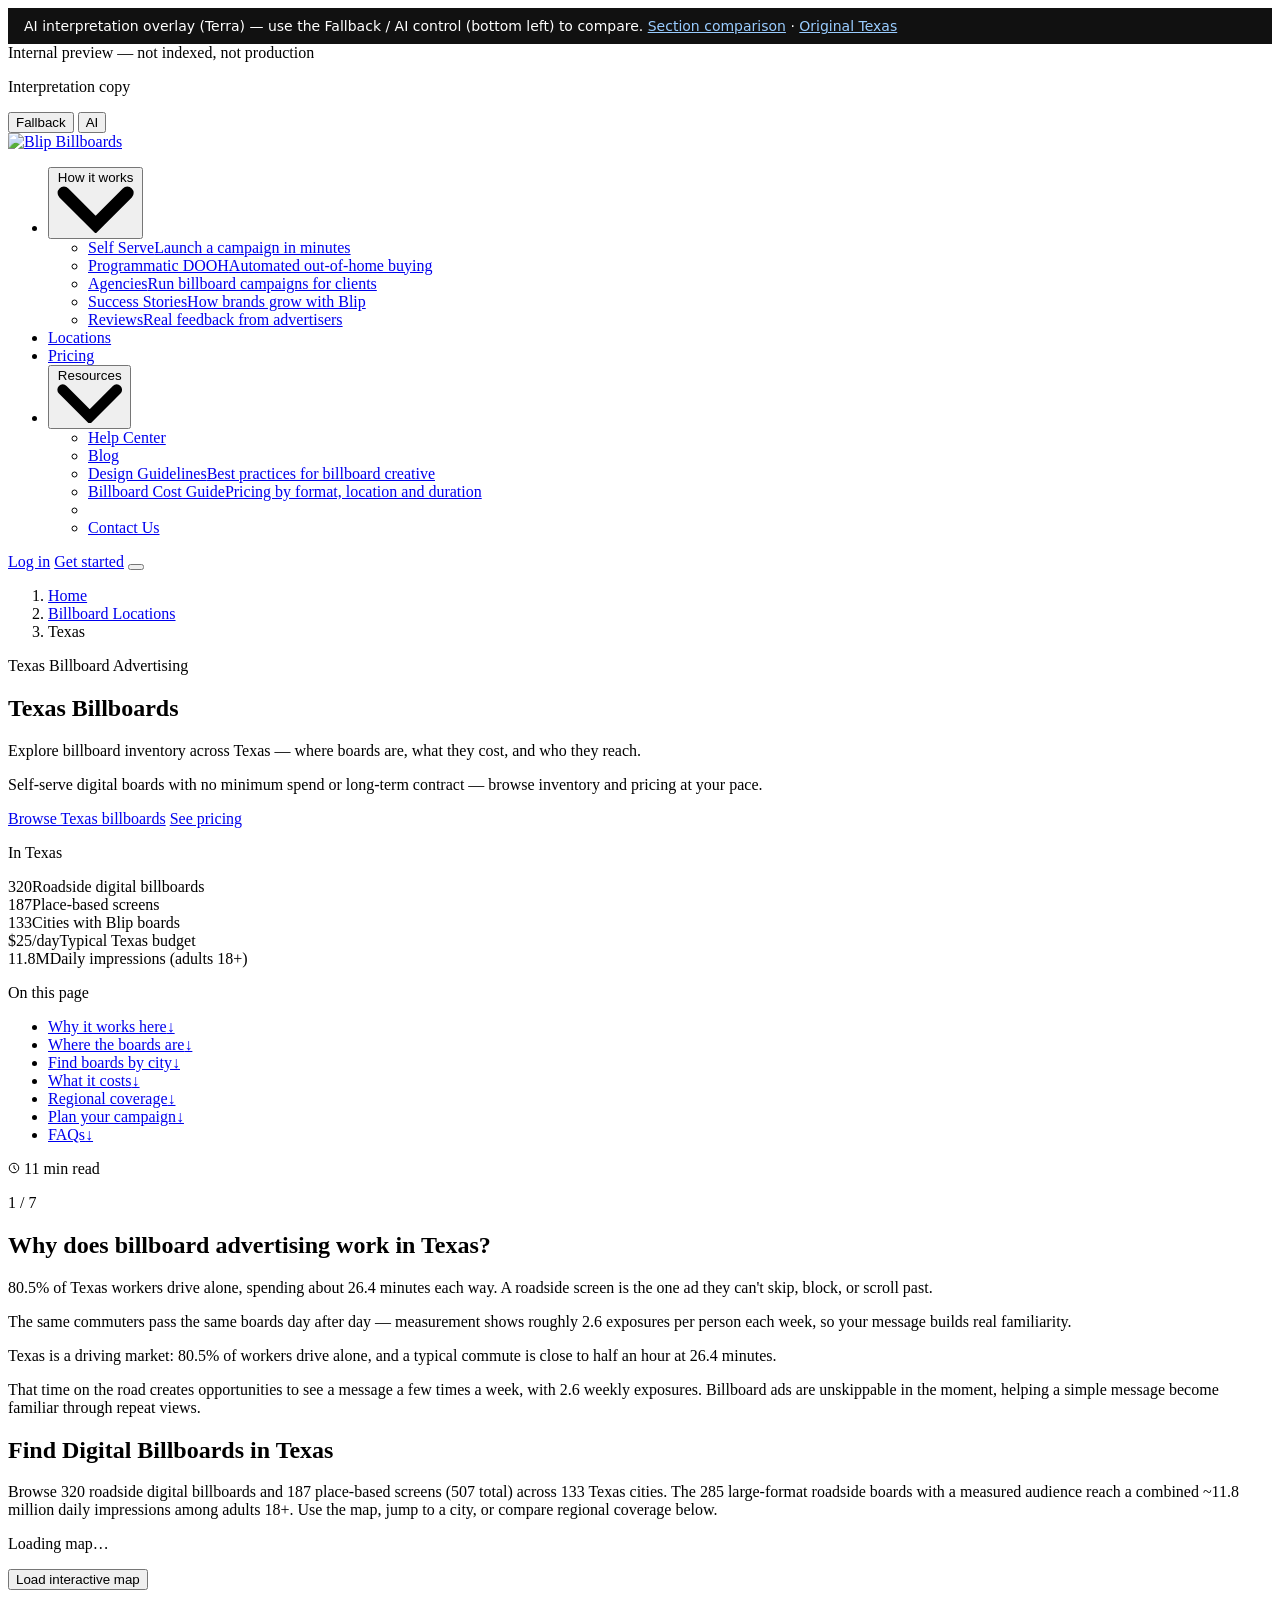
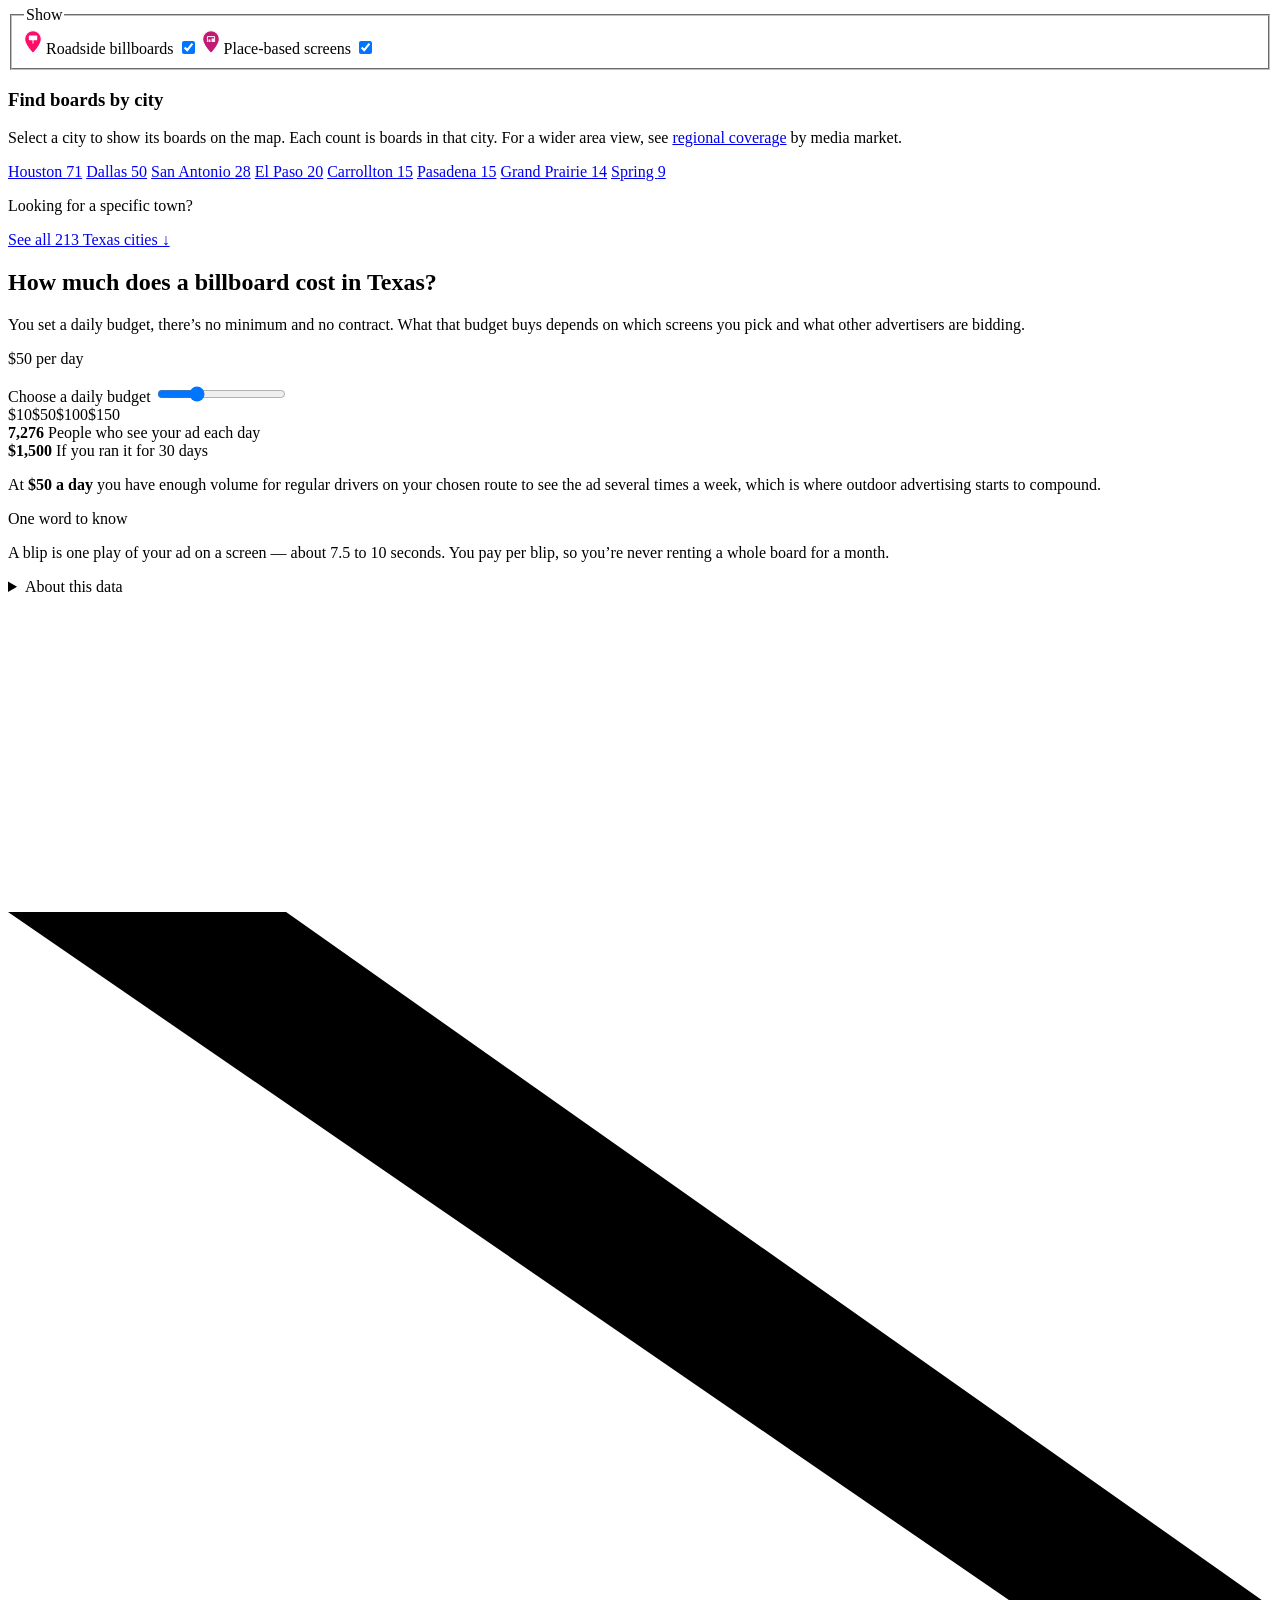
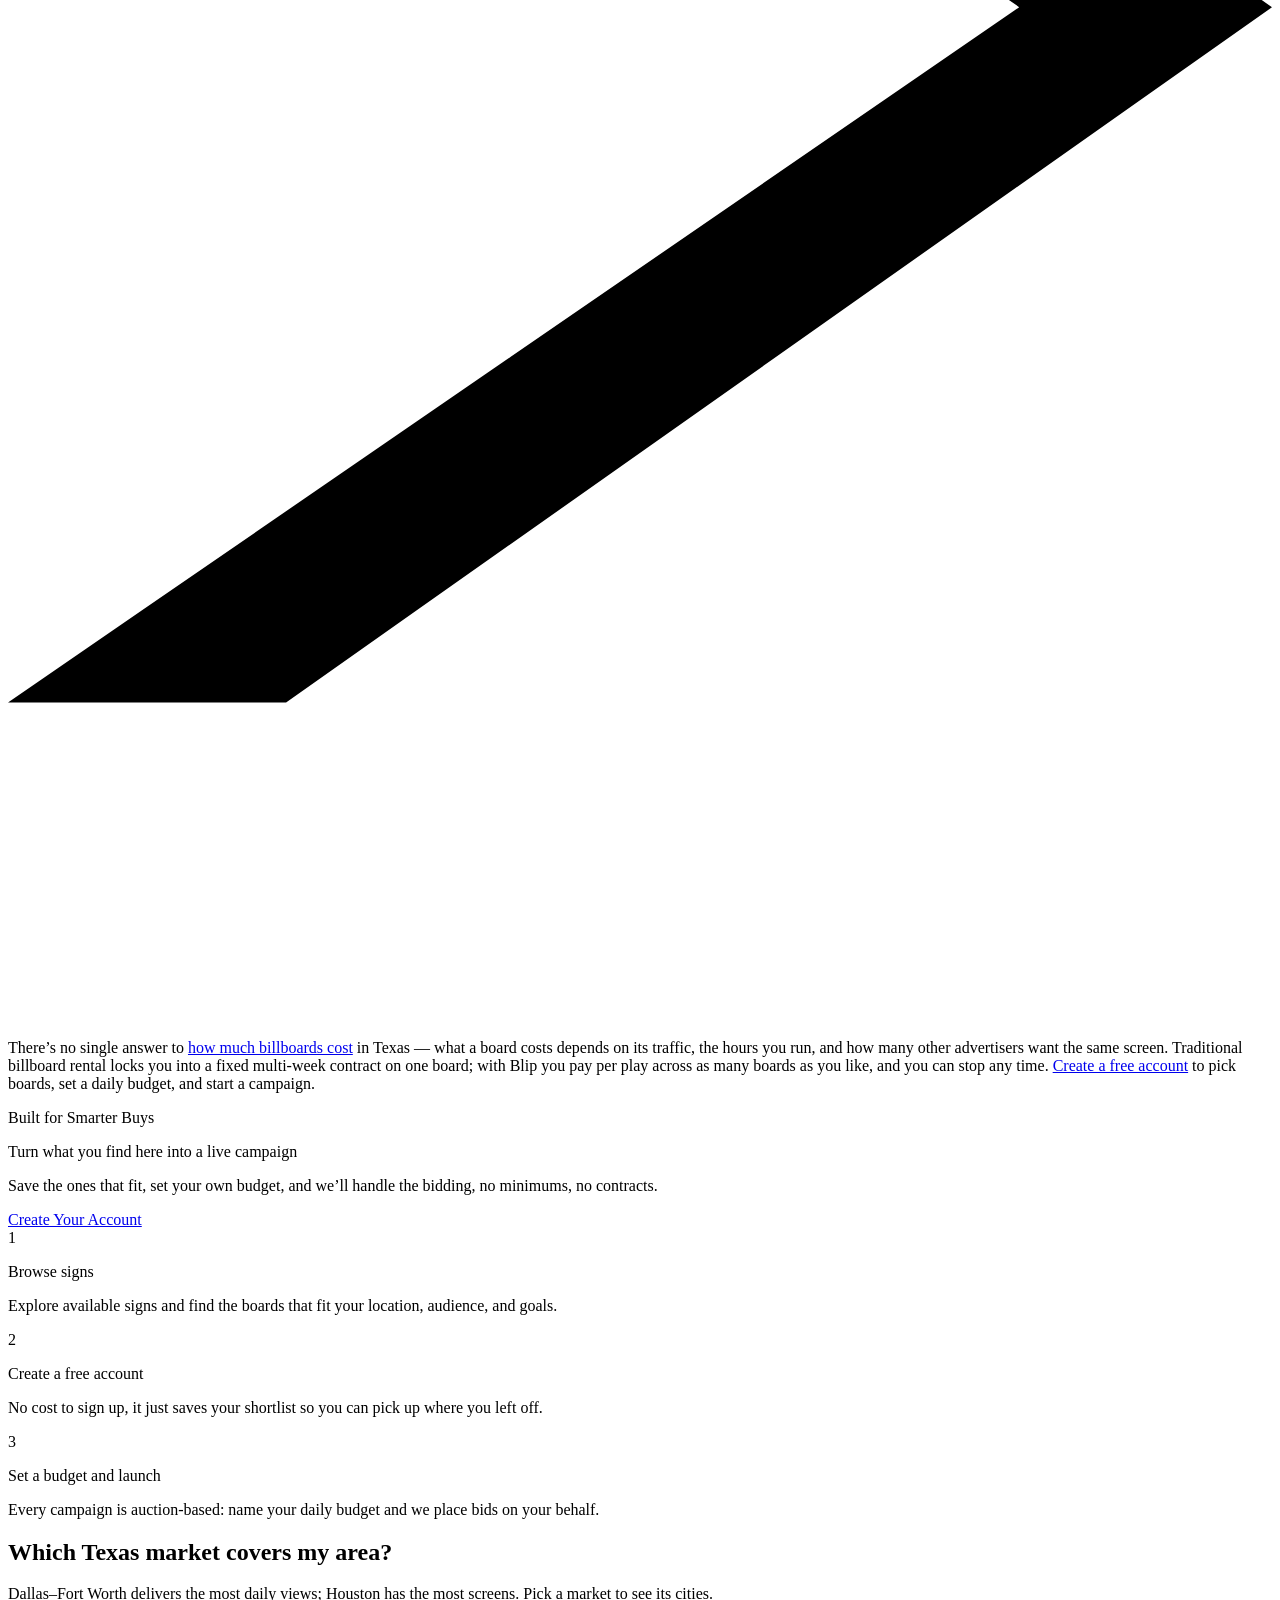
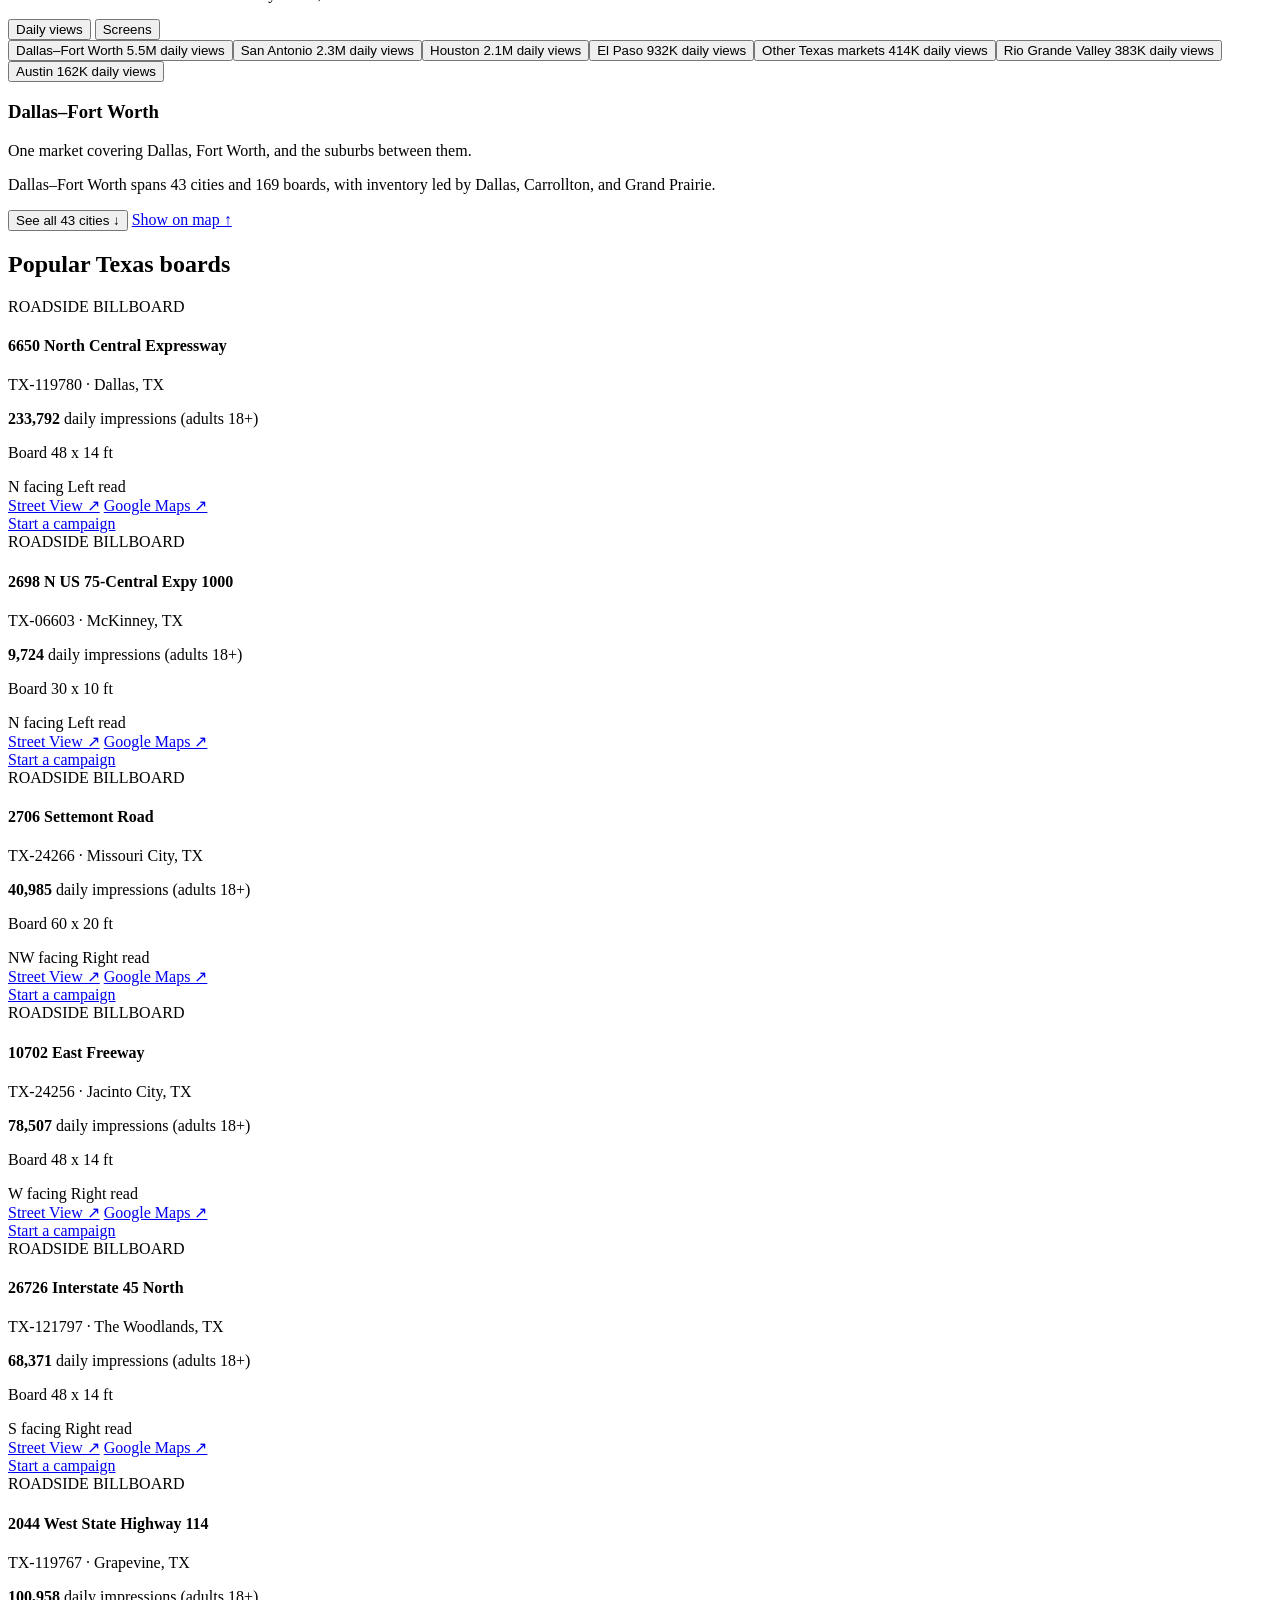
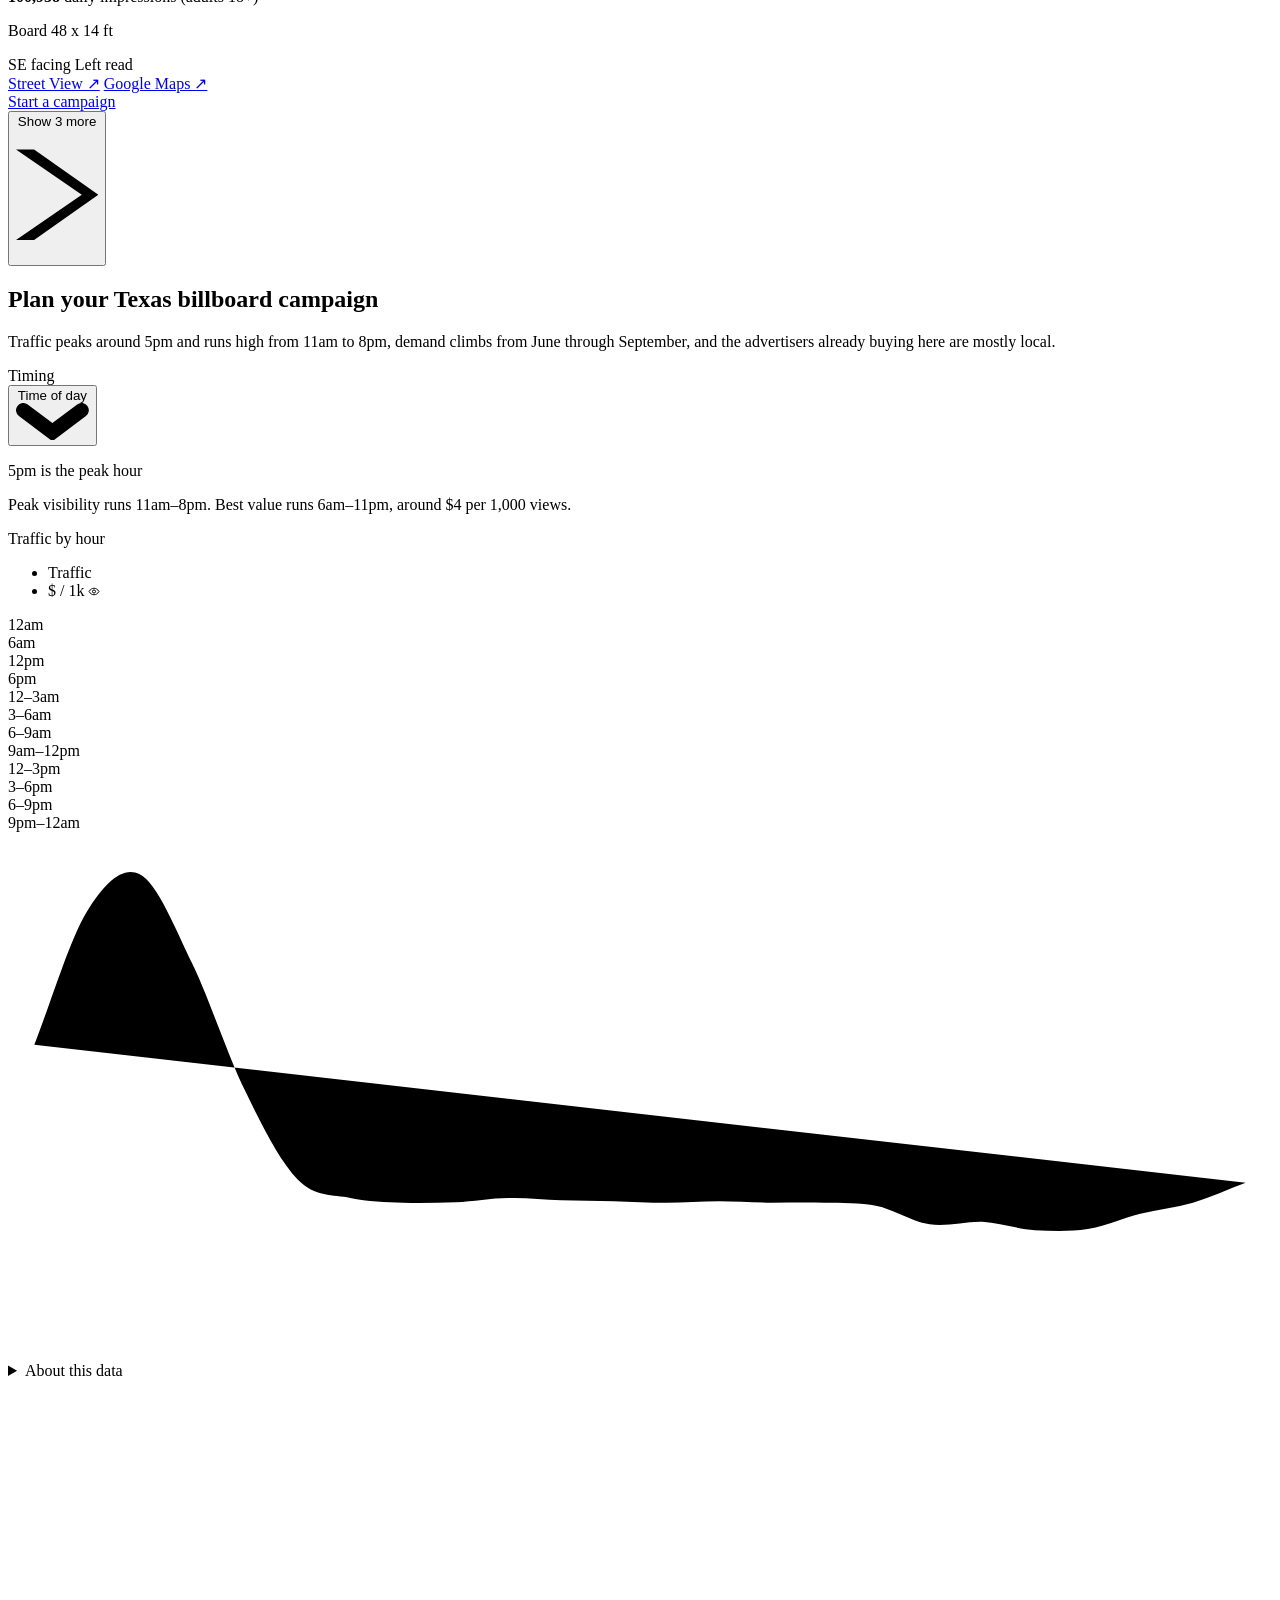
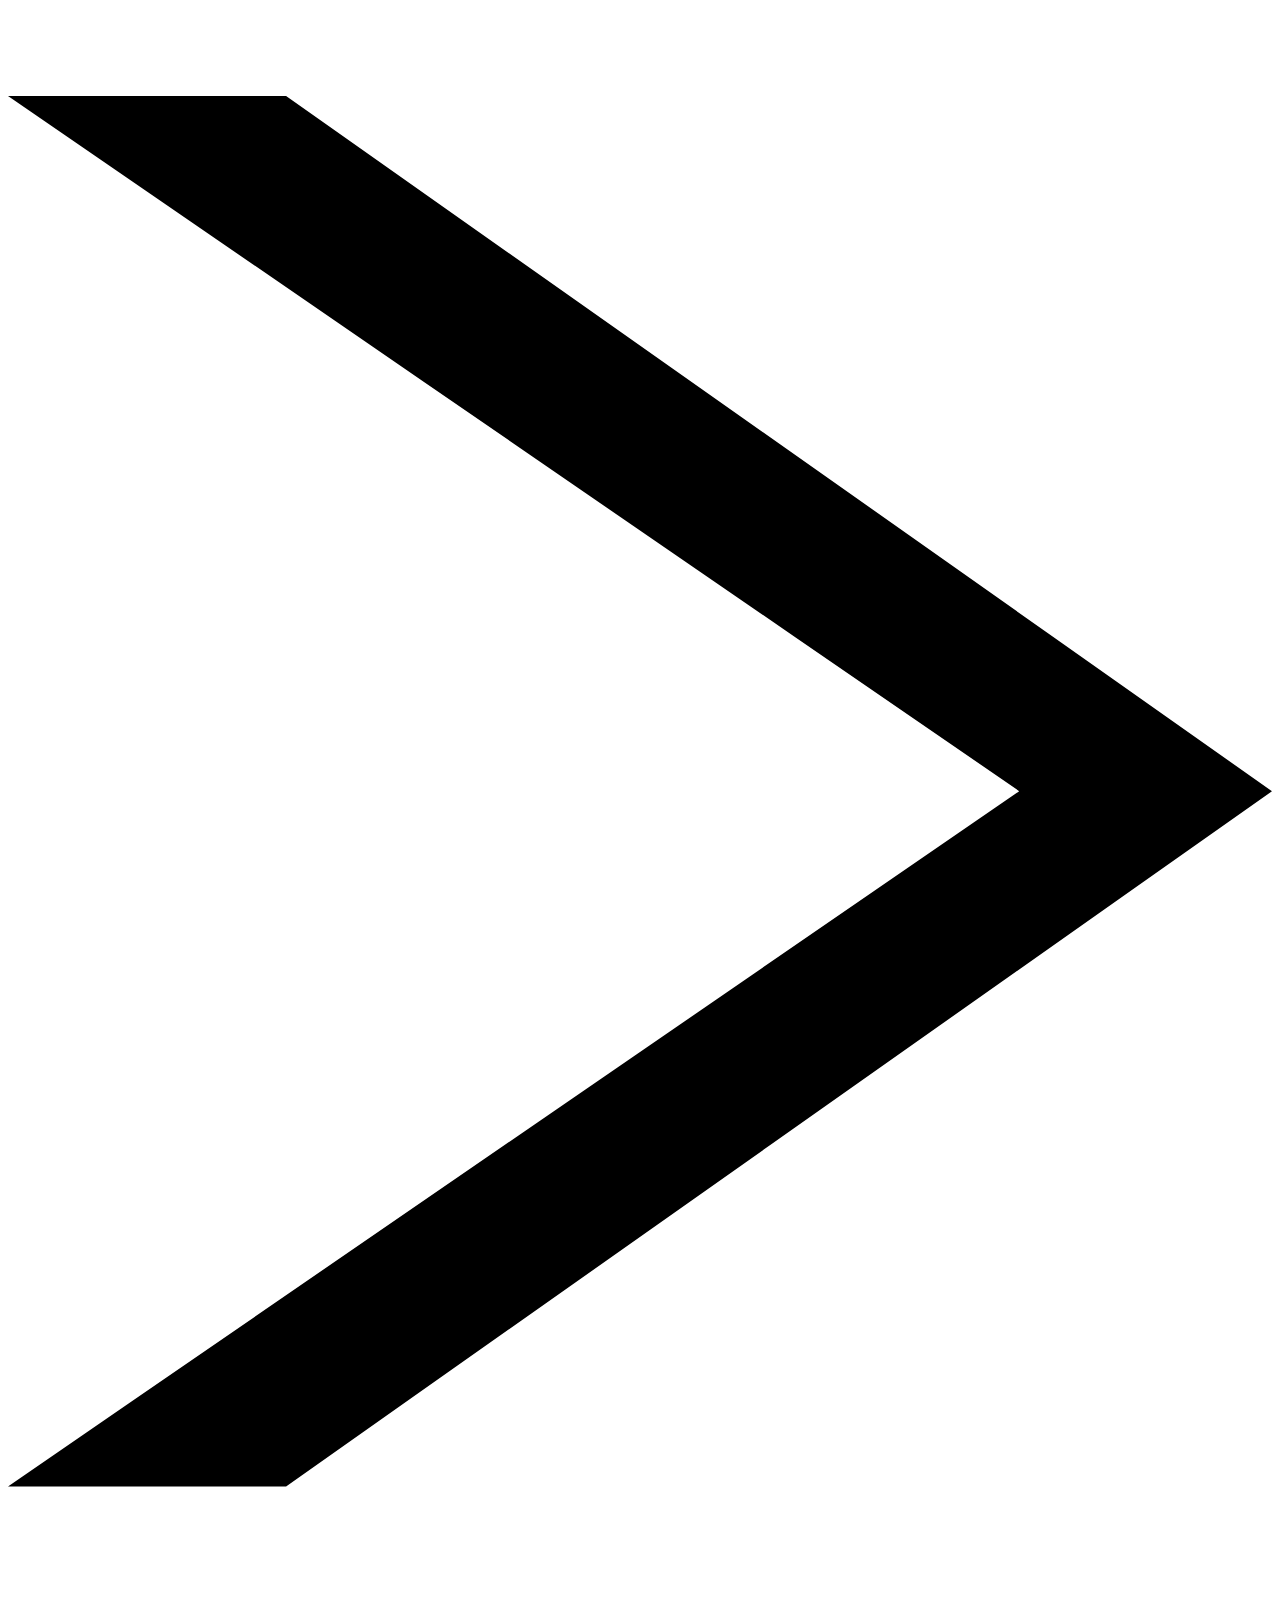
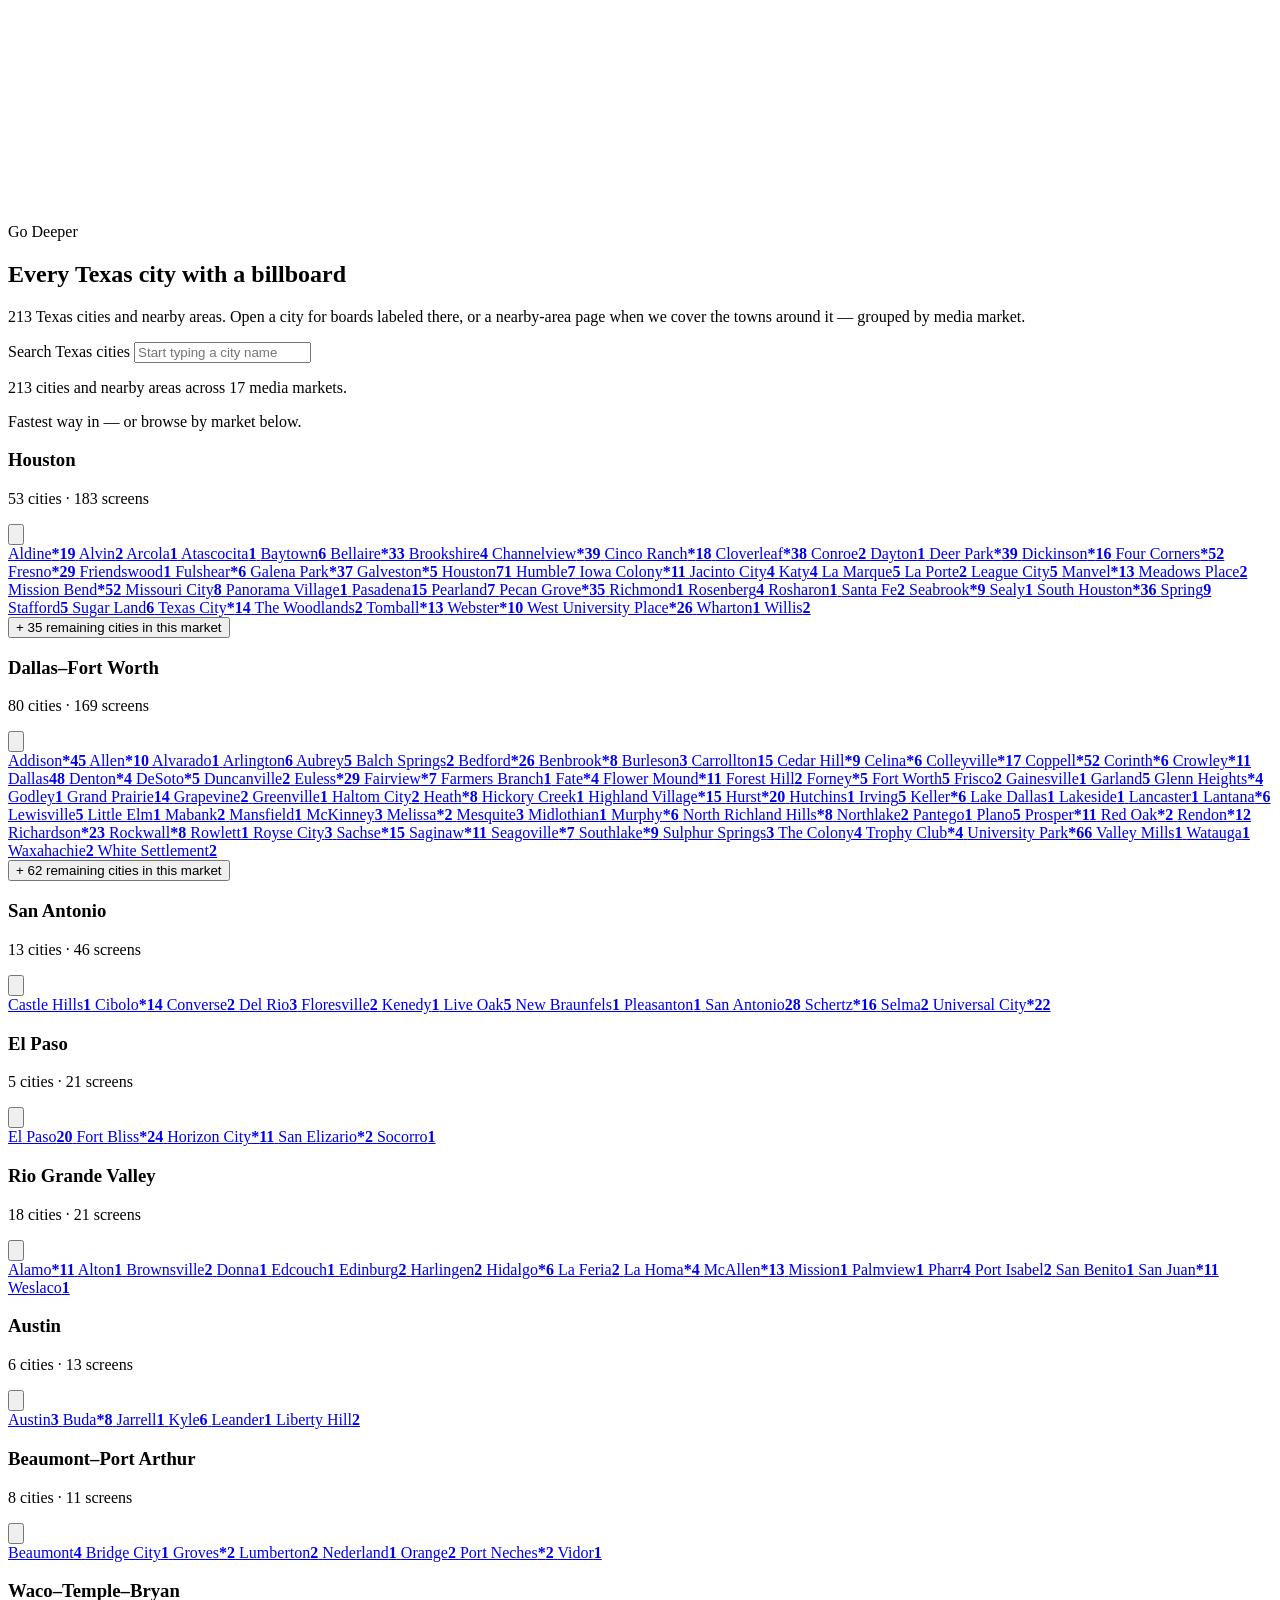
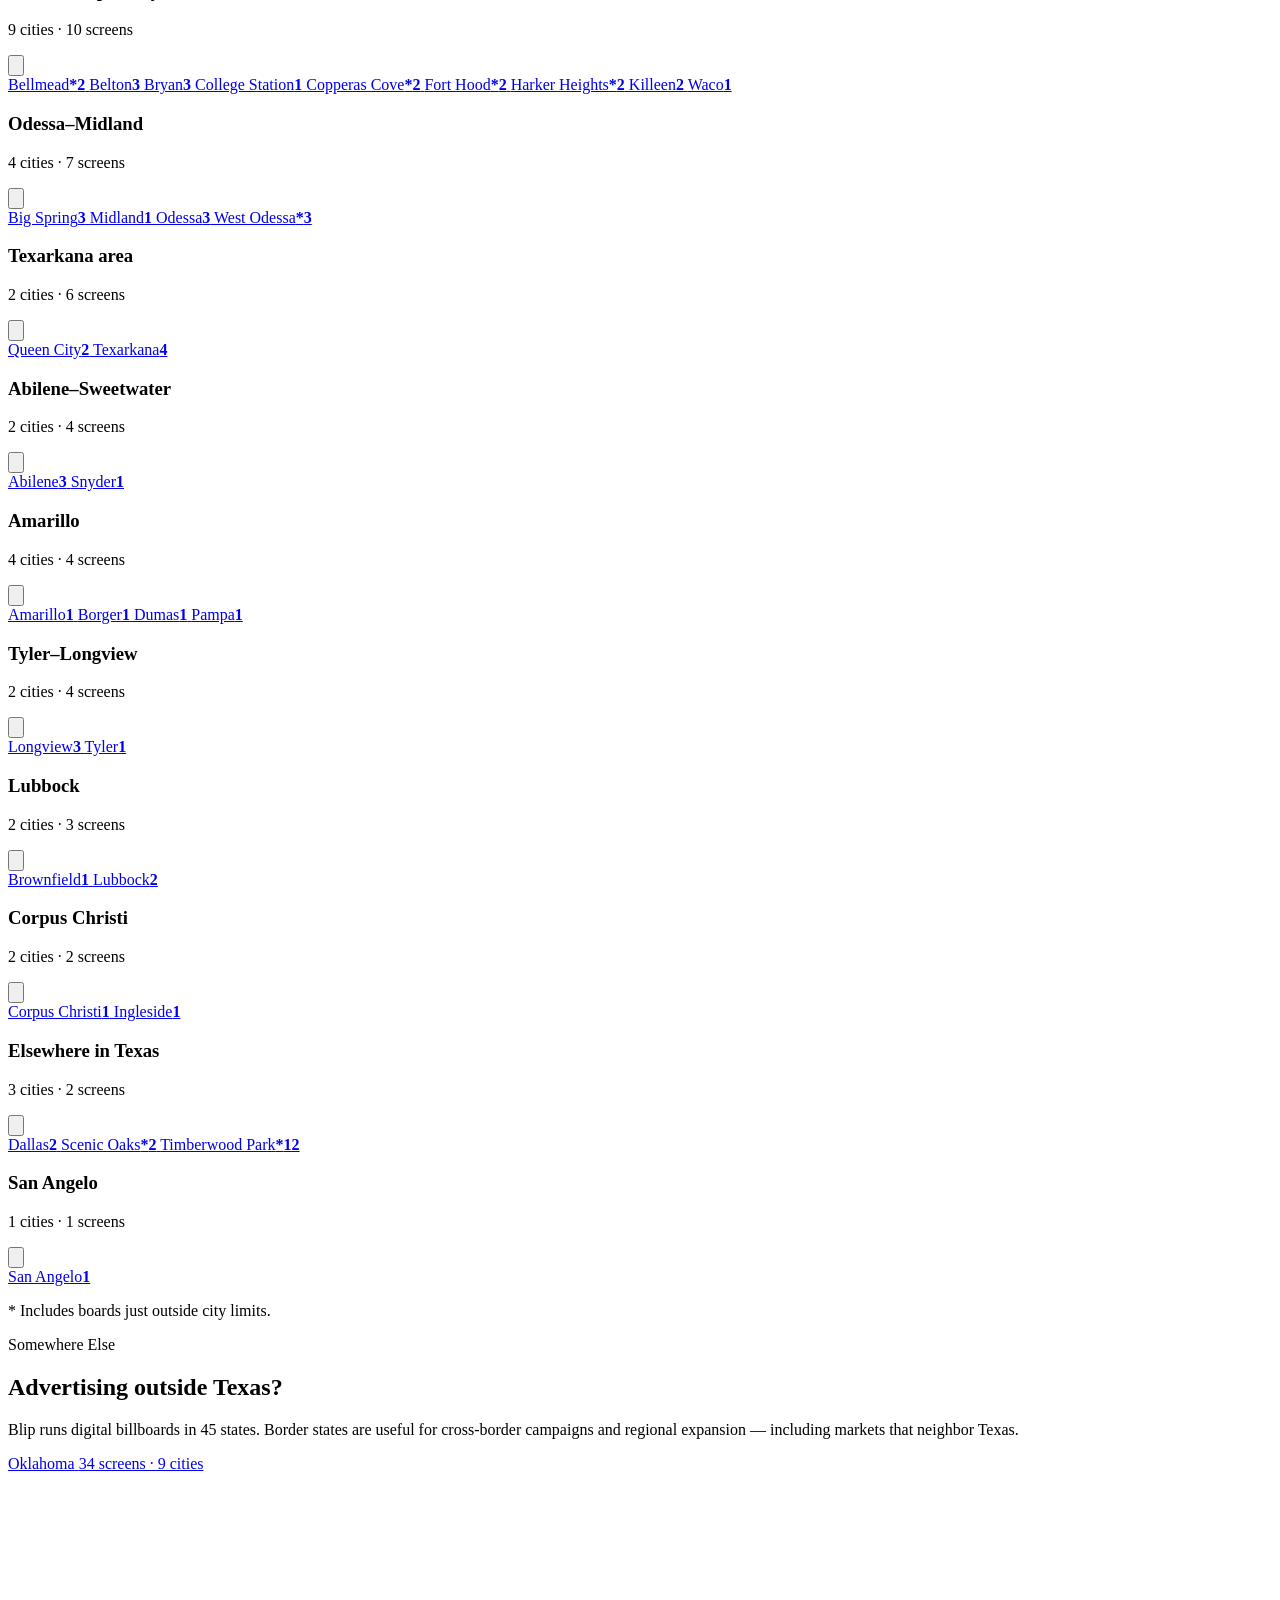
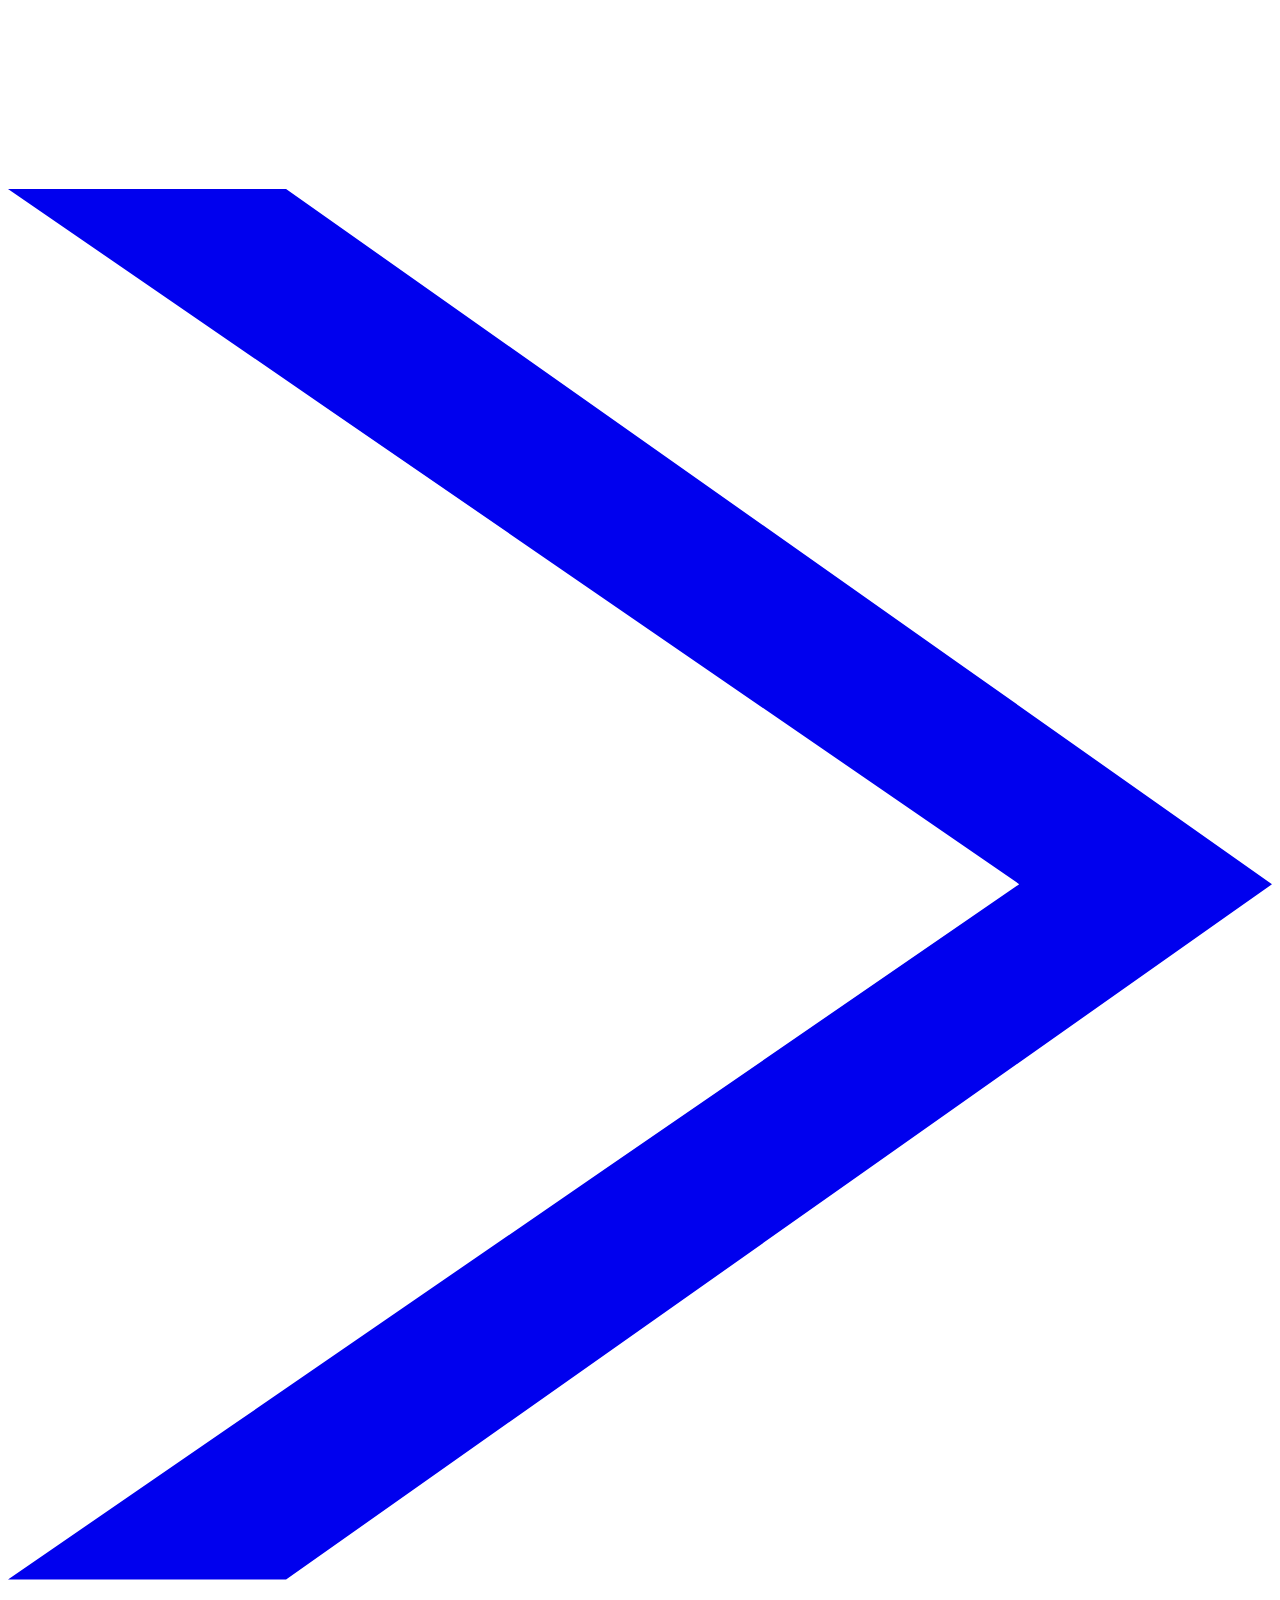
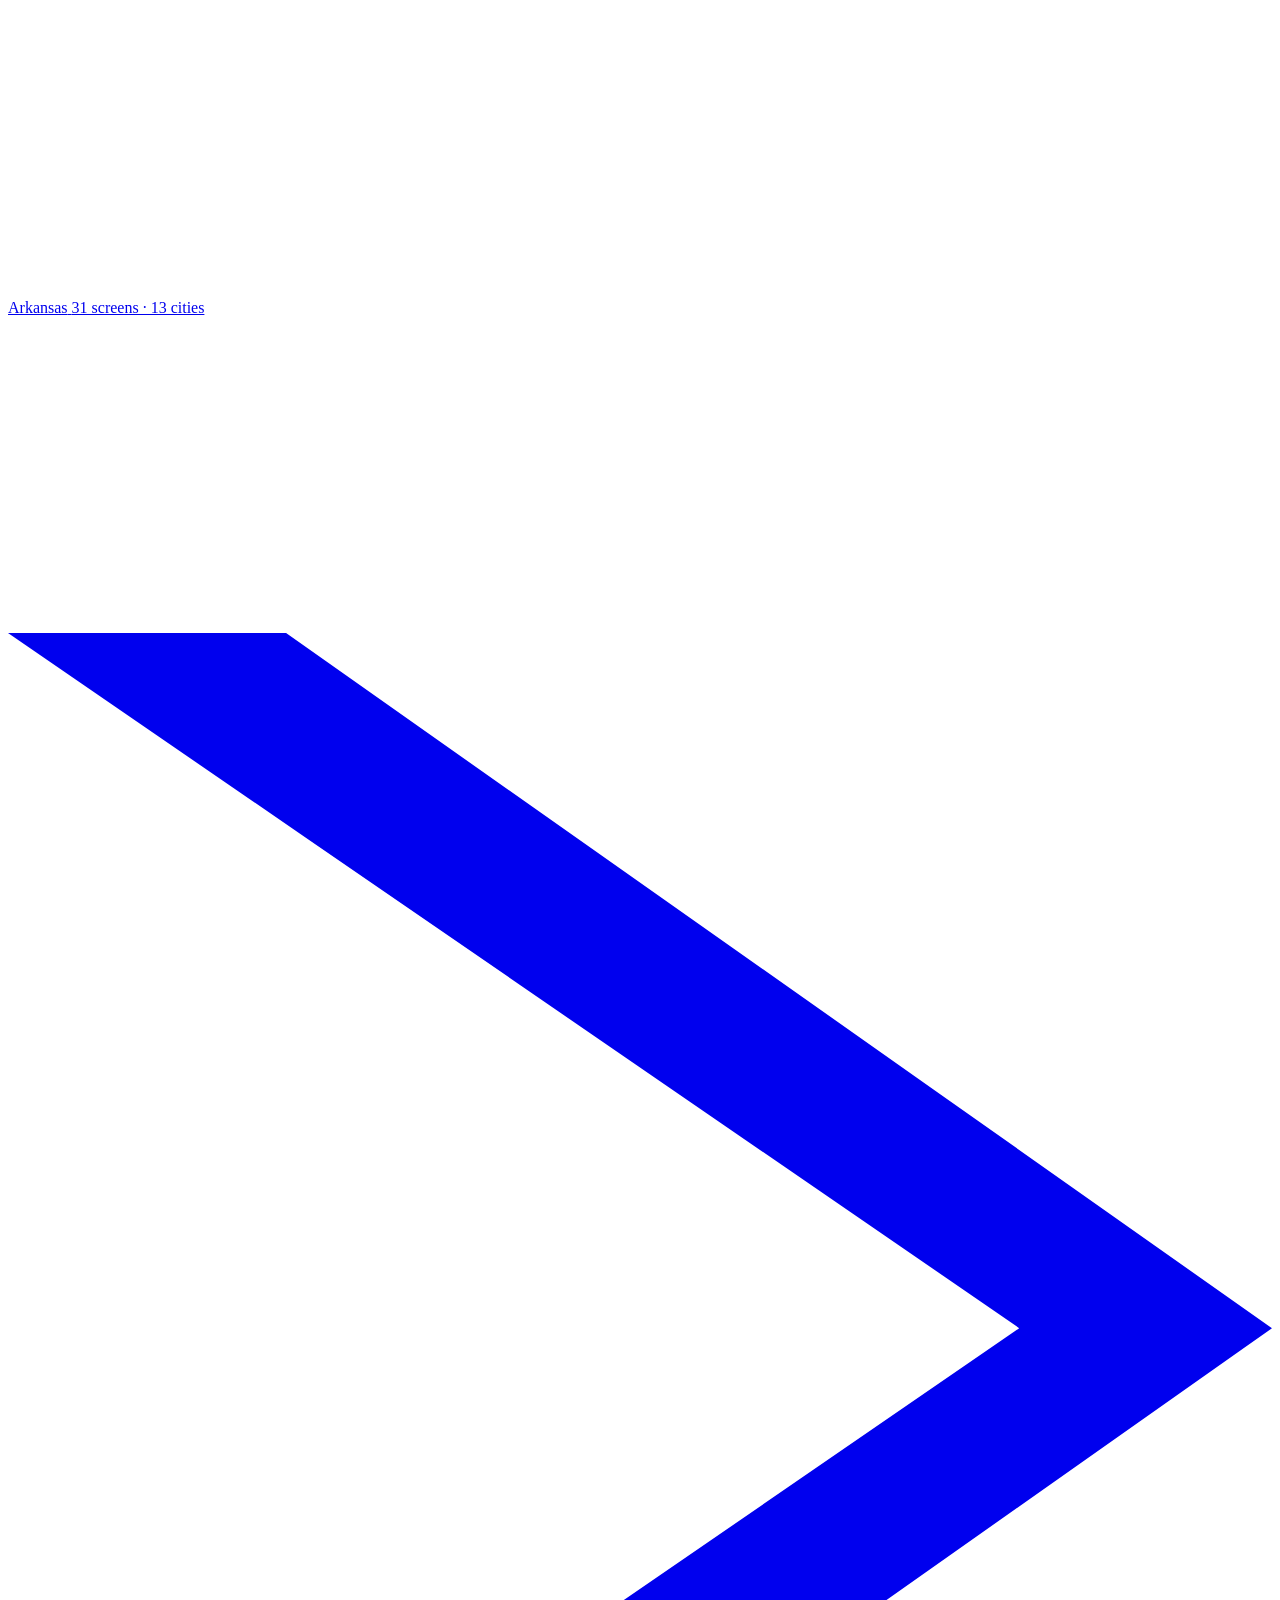
==== billboard-locations/texas/index.html @ d7874b49 "Publish Texas geo prototype preview (noindex)" ====
<!DOCTYPE html>
<html lang="en" data-copy-mode="ai" class="has-ai-copy">
<head>
<meta charset="UTF-8">
<meta name="viewport" content="width=device-width, initial-scale=1.0">
<title>[AI EVAL] [Preview] Texas Billboards, Self-serve, On Any Budget | Blip</title>
<meta name="description" content="Browse 507 digital billboards across Texas, compare markets and real Blip pricing, and launch a self-serve campaign with no minimum spend or long-term contract.">

<meta name="robots" content="noindex, nofollow, noarchive">
<meta name="googlebot" content="noindex, nofollow, noarchive">

<meta property="og:title" content="[Preview] Texas Billboards, Self-serve, On Any Budget | Blip">
<meta property="og:description" content="Browse 507 active digital billboards across Texas with Blip pricing and regional media-market coverage. Self-serve, no minimum spend.">

<meta property="og:type" content="website">
<meta property="og:site_name" content="Blip Billboards">
<meta property="og:image" content="https://www.blipbillboards.com/wp-content/uploads/lookingatbillboards.jpg">
<meta property="og:image:width" content="1350">
<meta property="og:image:height" content="710">
<meta property="og:image:type" content="image/jpeg">
<link rel="preconnect" href="https://fonts.googleapis.com">
<link rel="preconnect" href="https://fonts.gstatic.com" crossorigin>
<link href="https://fonts.googleapis.com/css2?family=IBM+Plex+Mono:wght@400&family=Inter:wght@400;500;600;700;800&family=Lexend:wght@400;700;800&display=swap" rel="stylesheet">
<link rel="stylesheet" href="/geopages-preview/assets/location.css?v=cpm-key-2">

</head>
<body class="is-preview"><div style="background:#111;color:#fff;padding:10px 16px;font:14px system-ui;position:sticky;top:0;z-index:9999">AI interpretation overlay (Terra) — use the Fallback / AI control (bottom left) to compare. <a href="/compare/" style="color:#9cf">Section comparison</a> · <a href="http://127.0.0.1:8321/billboard-locations/texas/" style="color:#9cf">Original Texas</a></div>

<div class="preview-banner" role="status">Internal preview — not indexed, not production</div>


<div class="copy-mode-bar" id="copy-mode-toggle">
  <p class="copy-mode-label">Interpretation copy</p>
  <div class="copy-mode-btns" role="group" aria-label="Switch interpretation copy">
    <button type="button" class="copy-mode-btn" data-copy-mode-btn="fallback">Fallback</button>
    <button type="button" class="copy-mode-btn is-active" data-copy-mode-btn="ai" aria-pressed="true">AI</button>
  </div>
</div>

<nav class="blip-v2-nav" id="main-menu" aria-label="Primary navigation">
  <div class="blip-v2-nav-inner">
    <div class="blip-v2-nav-left">
      <a href="https://www.blipbillboards.com/" class="blip-v2-logo" aria-label="Blip Billboards">
        <img src="https://www.blipbillboards.com/wp-content/themes/blip/img/shared/blip-vector-logo.svg" alt="Blip Billboards" width="97" height="46" decoding="async">
      </a>
      <div class="blip-v2-menu-wrap" id="blipV2Menu">
        <ul class="blip-v2-nav-links">
          <li class="blip-v2-nav-item has-dropdown">
            <button class="blip-v2-nav-link blip-v2-nav-toggle" type="button" aria-haspopup="true" aria-expanded="false">
              <span>How it works</span>
              <svg class="blip-v2-chev" viewBox="0 0 10 6" fill="none" aria-hidden="true"><path d="M1 1l4 4 4-4" stroke="currentColor" stroke-width="1.6" stroke-linecap="round"/></svg>
            </button>
            <ul class="blip-v2-dropdown">
              <li><a class="blip-v2-dd-item" href="https://www.blipbillboards.com/self-serve/"><span>Self Serve</span><span class="blip-v2-sub">Launch a campaign in minutes</span></a></li>
              <li><a class="blip-v2-dd-item" href="https://www.blipbillboards.com/programmatic-billboard-advertising/"><span>Programmatic DOOH</span><span class="blip-v2-sub">Automated out-of-home buying</span></a></li>
              <li><a class="blip-v2-dd-item" href="https://www.blipbillboards.com/agencies/"><span>Agencies</span><span class="blip-v2-sub">Run billboard campaigns for clients</span></a></li>
              <li><a class="blip-v2-dd-item" href="https://www.blipbillboards.com/success-stories/"><span>Success Stories</span><span class="blip-v2-sub">How brands grow with Blip</span></a></li>
              <li><a class="blip-v2-dd-item" href="https://www.blipbillboards.com/reviews/"><span>Reviews</span><span class="blip-v2-sub">Real feedback from advertisers</span></a></li>
            </ul>
          </li>
          <li class="blip-v2-nav-item">
            <a class="blip-v2-nav-link" href="https://www.blipbillboards.com/billboard-locations/">Locations</a>
          </li>
          <li class="blip-v2-nav-item">
            <a class="blip-v2-nav-link" href="https://www.blipbillboards.com/pricing/">Pricing</a>
          </li>
          <li class="blip-v2-nav-item has-dropdown">
            <button class="blip-v2-nav-link blip-v2-nav-toggle" type="button" aria-haspopup="true" aria-expanded="false">
              <span>Resources</span>
              <svg class="blip-v2-chev" viewBox="0 0 10 6" fill="none" aria-hidden="true"><path d="M1 1l4 4 4-4" stroke="currentColor" stroke-width="1.6" stroke-linecap="round"/></svg>
            </button>
            <ul class="blip-v2-dropdown">
              <li><a class="blip-v2-dd-item" href="https://help.blipbillboards.com/"><span>Help Center</span></a></li>
              <li><a class="blip-v2-dd-item" href="https://www.blipbillboards.com/blog/"><span>Blog</span></a></li>
              <li><a class="blip-v2-dd-item" href="https://www.blipbillboards.com/billboard-design-guidelines/"><span>Design Guidelines</span><span class="blip-v2-sub">Best practices for billboard creative</span></a></li>
              <li><a class="blip-v2-dd-item" href="https://www.blipbillboards.com/cost/"><span>Billboard Cost Guide</span><span class="blip-v2-sub">Pricing by format, location and duration</span></a></li>
              <li><span class="blip-v2-dd-sep" aria-hidden="true"></span></li>
              <li><a class="blip-v2-dd-item" href="mailto:customersupport@blipbillboards.com"><span>Contact Us</span></a></li>
            </ul>
          </li>
        </ul>
      </div>
    </div>
    <div class="blip-v2-nav-right">
      <a href="https://marketplace.blipbillboards.com/login" class="blip-v2-btn-login">Log in</a>
      <a href="https://marketplace.blipbillboards.com/register" class="blip-v2-btn-cta">Get started</a>
      <button class="blip-v2-mobile-toggle" type="button" aria-controls="blipV2Menu" aria-expanded="false" aria-label="Open navigation">
        <span></span><span></span><span></span>
      </button>
    </div>
  </div>
</nav>

<main>

<!-- ============ HERO ============ -->
<section class="hero">
  <div class="wrap">
    <nav class="breadcrumb" aria-label="Breadcrumb">
      <ol class="breadcrumb-list">
        <li class="breadcrumb-item"><a class="breadcrumb-pill" href="https://www.blipbillboards.com/">Home</a></li>
        <li class="breadcrumb-item"><a class="breadcrumb-pill" href="https://www.blipbillboards.com/billboard-locations/">Billboard Locations</a></li>
        <li class="breadcrumb-item"><span class="breadcrumb-pill is-current" aria-current="page">Texas</span></li>
      </ol>
    </nav>
    
    <p class="eyebrow">Texas Billboard Advertising</p>
    <h1>Texas Billboards</h1>
    <p class="hero-sub">Explore billboard inventory across Texas &mdash; where boards are, what they cost, and who they reach.</p>
    <p class="hero-intro">Self-serve digital boards with no minimum spend or long-term contract &mdash; browse inventory and pricing at your pace.</p>
    <div class="hero-ctas">
      <a class="btn btn-primary" href="#find-billboards">Browse Texas billboards</a>
      <a class="btn btn-ghost" href="#cost">See pricing</a>
    </div>
  </div>
</section>


<div class="page-shell">
  <div class="stat-band">
    <p class="stat-band-scope" id="stat-band-scope">In Texas</p>
    <div class="stat-row" role="list" aria-labelledby="stat-band-scope" data-stat-count="5" style="--stat-count: 5;">
    
    <div class="stat stat-roadside" role="listitem"><span class="stat-num">320</span><span class="stat-label">Roadside digital billboards</span></div>
    
    
    <div class="stat stat-place-based" role="listitem"><span class="stat-num">187</span><span class="stat-label">Place-based screens</span></div>
    
    
    <div class="stat" role="listitem"><span class="stat-num">133</span><span class="stat-label">Cities with Blip boards</span></div>
    <div class="stat" role="listitem"><span class="stat-num">$25/day</span><span class="stat-label">Typical Texas budget</span></div>
    
    <div class="stat" role="listitem"><span class="stat-num">11.8M</span><span class="stat-label">Daily impressions (adults 18+)</span></div>
    
  </div>
  </div>

  <div class="page-toc-rail">
    <nav class="page-toc" id="page-toc" aria-label="On this page">
      <div class="page-toc-head">
        <p class="page-toc-label">On this page</p>
      </div>
      <ul class="page-toc-list">
        
        <li><a class="page-toc-link" href="#why-it-works"><span class="page-toc-text">Why it works here</span><span class="page-toc-arrow" aria-hidden="true">↓</span></a></li>
        
        <li><a class="page-toc-link" href="#find-billboards"><span class="page-toc-text">Where the boards are</span><span class="page-toc-arrow" aria-hidden="true">↓</span></a></li>
        <li><a class="page-toc-link" href="#city-finder"><span class="page-toc-text">Find boards by city</span><span class="page-toc-arrow" aria-hidden="true">↓</span></a></li>
        <li><a class="page-toc-link" href="#cost"><span class="page-toc-text">What it costs</span><span class="page-toc-arrow" aria-hidden="true">↓</span></a></li>
        <li><a class="page-toc-link" href="#markets"><span class="page-toc-text">Regional coverage</span><span class="page-toc-arrow" aria-hidden="true">↓</span></a></li>
        <li class="page-toc-item-wide"><a class="page-toc-link" href="#plan-campaign"><span class="page-toc-text">Plan your campaign</span><span class="page-toc-arrow" aria-hidden="true">↓</span></a></li>
        <li><a class="page-toc-link" href="#faqs"><span class="page-toc-text">FAQs</span><span class="page-toc-arrow" aria-hidden="true">↓</span></a></li>
      </ul>
      <div class="page-toc-foot">
        <p class="page-toc-read">
          <svg class="page-toc-read-icon" width="12" height="12" viewBox="0 0 12 12" fill="none" aria-hidden="true"><circle cx="6" cy="6" r="4.75" stroke="currentColor" stroke-width="1"/><path d="M6 3.75V6.25L7.75 7.5" stroke="currentColor" stroke-width="1" stroke-linecap="round" stroke-linejoin="round"/></svg>
          <span>11 min read</span>
        </p>
        <p class="page-toc-progress" aria-live="polite"></p>
      </div>
    </nav>
  </div>

  <div class="page-main">


<!-- ============ WHY IT WORKS ============ -->
<section id="why-it-works" class="section">
  <div class="wrap">
    <h2>Why does billboard advertising work in Texas?</h2><div class="copy-pair" data-copy-slot="why_it_works_note">
    <div class="why-it-works-body copy-fallback">
    
      <p class="why-it-works-callout">80.5% of Texas workers drive alone, spending about 26.4 minutes each way. A roadside screen is the one ad they can't skip, block, or scroll past.</p>
      
      <p>The same commuters pass the same boards day after day — measurement shows roughly 2.6 exposures per person each week, so your message builds real familiarity.</p>
      
    
    </div>
    <div class="why-it-works-body copy-ai" data-copy-ai="why_it_works_note"><p class="why-it-works-callout">Texas is a driving market: 80.5% of workers drive alone, and a typical commute is close to half an hour at 26.4 minutes.</p>
      <p>That time on the road creates opportunities to see a message a few times a week, with 2.6 weekly exposures. Billboard ads are unskippable in the moment, helping a simple message become familiar through repeat views.</p></div>
    </div>
  </div>
</section>




<!-- ============ INVENTORY (map + cities + popular boards) ============ -->
<section id="find-billboards" class="section">
  <div class="wrap">
    <h2>Find Digital Billboards in Texas</h2>
    <p class="section-lede">
      
      Browse 320 roadside digital billboards and
      187 place-based screens
      (507 total) across
      
      133 Texas cities.
      The 285 large-format roadside boards with a measured audience reach a combined
      ~11.8 million daily impressions among adults 18+.
      Use the map, jump to a city, or compare regional coverage below.
    </p>
    <div id="map-container" class="map-shell" data-bounds="-106.92060029999999,25.583409999999997,-93.38465000000001,36.216590000000004" data-signs="./texas-signs.json" data-state-name="Texas" data-sign-prefix="TX-" data-nearby='[{"bearing": "north", "city_count": 9, "href": "https://www.blipbillboards.com/billboard-locations/oklahoma/", "name": "Oklahoma", "sign_count": 34, "slug": "oklahoma"}, {"bearing": "northeast", "city_count": 13, "href": "https://www.blipbillboards.com/billboard-locations/arkansas/", "name": "Arkansas", "sign_count": 31, "slug": "arkansas"}, {"bearing": "east", "city_count": 34, "href": "https://www.blipbillboards.com/billboard-locations/louisiana/", "name": "Louisiana", "sign_count": 129, "slug": "louisiana"}, {"bearing": "west", "city_count": 4, "href": "https://www.blipbillboards.com/billboard-locations/new-mexico/", "name": "New Mexico", "sign_count": 46, "slug": "new-mexico"}]'>
      <div id="map-oob-banner" class="map-oob-banner" hidden role="status" aria-live="polite">
        <p class="map-oob-text">You&rsquo;re viewing boards outside Texas. <a class="map-oob-link" href="#">See neighboring billboards →</a></p>
        <button type="button" class="map-oob-dismiss" aria-label="Dismiss out-of-state notice">×</button>
      </div>
      <div class="map-placeholder">
        <p>Loading map&hellip;</p>
        <p><button class="linklike" id="load-map">Load interactive map</button></p>
      </div>
      <aside id="sign-detail" class="sign-detail" hidden aria-label="Selected billboard details"></aside>
    </div>
    
    <fieldset class="inventory-class-filter" aria-label="Filter boards by type">
      <legend class="inventory-class-filter-legend">Show</legend>
      
      <label class="inventory-class-filter-option">
        <svg class="map-legend-pin-icon" viewBox="0 0 30 40" width="18" height="24" aria-hidden="true" focusable="false">
          <path d="M15 1C7.3 1 1 7.3 1 15c0 10.5 14 24 14 24s14-13.5 14-24C29 7.3 22.7 1 15 1z" fill="#FF0C68" stroke="#fff" stroke-width="2"/>
          <rect x="8" y="9" width="14" height="8" rx="1" fill="#fff"/>
          <path d="M15 17v5" stroke="#fff" stroke-width="1.6" stroke-linecap="round"/>
        </svg>
        <span>Roadside billboards</span>
        <input type="checkbox" name="inventory-class" value="roadside" checked>
      </label>
      
      
      <label class="inventory-class-filter-option">
        <svg class="map-legend-pin-icon" viewBox="0 0 30 40" width="18" height="24" aria-hidden="true" focusable="false">
          <path d="M15 1C7.3 1 1 7.3 1 15c0 10.5 14 24 14 24s14-13.5 14-24C29 7.3 22.7 1 15 1z" fill="#C21972" stroke="#fff" stroke-width="2"/>
          <path d="M9 20V11h12v9" fill="none" stroke="#fff" stroke-width="1.6"/>
          <path d="M11 20v-4h3v4M16 20v-6h4v6" fill="#fff"/>
        </svg>
        <span>Place-based screens</span>
        <input type="checkbox" name="inventory-class" value="place_based" checked>
      </label>
      
    </fieldset>
    

  </div>
</section>

<!-- ============ CITY FINDER ============ -->
<section id="city-finder" class="section">
  <div class="wrap">
    <div class="city-finder">
      <h3>Find boards by city</h3>
      <p class="city-finder-note">Select a city to show its boards on the map. Each count is boards in that city. For a wider area view, see <a href="#markets">regional coverage</a> by media market.</p>
      <div class="directory-top">
        
        <a class="dir-chip dir-chip-major" href="#find-billboards" data-map-city="Houston" aria-label="Show Houston boards on the map">Houston <span>71</span></a>
        
        <a class="dir-chip dir-chip-major" href="#find-billboards" data-map-city="Dallas" aria-label="Show Dallas boards on the map">Dallas <span>50</span></a>
        
        <a class="dir-chip dir-chip-major" href="#find-billboards" data-map-city="San Antonio" aria-label="Show San Antonio boards on the map">San Antonio <span>28</span></a>
        
        <a class="dir-chip dir-chip-major" href="#find-billboards" data-map-city="El Paso" aria-label="Show El Paso boards on the map">El Paso <span>20</span></a>
        
        <a class="dir-chip dir-chip-major" href="#find-billboards" data-map-city="Carrollton" aria-label="Show Carrollton boards on the map">Carrollton <span>15</span></a>
        
        <a class="dir-chip dir-chip-major" href="#find-billboards" data-map-city="Pasadena" aria-label="Show Pasadena boards on the map">Pasadena <span>15</span></a>
        
        <a class="dir-chip dir-chip-major" href="#find-billboards" data-map-city="Grand Prairie" aria-label="Show Grand Prairie boards on the map">Grand Prairie <span>14</span></a>
        
        <a class="dir-chip dir-chip-major" href="#find-billboards" data-map-city="Spring" aria-label="Show Spring boards on the map">Spring <span>9</span></a>
        
      </div>
      <div class="city-finder-browse-row">
        <p class="city-finder-browse-label">Looking for a specific town?</p>
        <a class="city-finder-browse-btn" href="#go-deeper">See all 213 Texas cities ↓</a>
      </div>
    </div>
  </div>
</section>

<!-- ============ COST ============ -->
<section id="cost" class="section">
  <div class="wrap">
    <h2>How much does a billboard cost in Texas?</h2>
    <p class="section-lede">
      You set a daily budget, there&rsquo;s no minimum and no contract. What that budget buys depends on which screens you pick and what other advertisers are bidding.
    </p>
    
    
<div class="cost-calculator-layout">
  <section class="cost-calculator" aria-label="Daily budget calculator" data-cost-calculator='{"about_note": "The audience figure is estimated daily impressions (adults 18+), adjusted for share of voice, from recent Texas roadside campaigns, held to the nearest measured spend band as you move the slider. Place-based screens are excluded. This is an estimate, not a quote. Lower-budget bands without a stored impressions median are scaled from a neighboring measured band using realized play volume.", "axis_labels": [10, 50, 100, 150], "cohort_level": "page", "cohort_name": "Texas", "default": 50, "default_spend_30": 1500, "default_tip_html": "At \u003cstrong\u003e$50 a day\u003c/strong\u003e you have enough volume for regular drivers on your chosen route to see the ad several times a week, which is where outdoor advertising starts to compound.", "default_views": 7276, "has_scaled_views": true, "local_typical_spend": null, "max": 150, "min": 10, "step": 5, "ticks": {"10": {"budget": 10, "impressions_median": 2781, "spend_30": 300, "tip_html": "At \u003cstrong\u003e$10 a day\u003c/strong\u003e you can concentrate on a single corridor and find out which screens work for you before spending more."}, "100": {"budget": 100, "impressions_median": 11054, "spend_30": 3000, "tip_html": "At \u003cstrong\u003e$100 a day\u003c/strong\u003e you have enough volume for regular drivers on your chosen route to see the ad several times a week, which is where outdoor advertising starts to compound."}, "105": {"budget": 105, "impressions_median": 11054, "spend_30": 3150, "tip_html": "At \u003cstrong\u003e$105 a day\u003c/strong\u003e you have enough volume for regular drivers on your chosen route to see the ad several times a week, which is where outdoor advertising starts to compound."}, "110": {"budget": 110, "impressions_median": 11054, "spend_30": 3300, "tip_html": "At \u003cstrong\u003e$110 a day\u003c/strong\u003e you have enough volume for regular drivers on your chosen route to see the ad several times a week, which is where outdoor advertising starts to compound."}, "115": {"budget": 115, "impressions_median": 11054, "spend_30": 3450, "tip_html": "At \u003cstrong\u003e$115 a day\u003c/strong\u003e you have enough volume for regular drivers on your chosen route to see the ad several times a week, which is where outdoor advertising starts to compound."}, "120": {"budget": 120, "impressions_median": 11054, "spend_30": 3600, "tip_html": "At \u003cstrong\u003e$120 a day\u003c/strong\u003e you have enough volume for regular drivers on your chosen route to see the ad several times a week, which is where outdoor advertising starts to compound."}, "125": {"budget": 125, "impressions_median": 11054, "spend_30": 3750, "tip_html": "At \u003cstrong\u003e$125 a day\u003c/strong\u003e you have enough volume for regular drivers on your chosen route to see the ad several times a week, which is where outdoor advertising starts to compound."}, "130": {"budget": 130, "impressions_median": 11054, "spend_30": 3900, "tip_html": "At \u003cstrong\u003e$130 a day\u003c/strong\u003e you have enough volume for regular drivers on your chosen route to see the ad several times a week, which is where outdoor advertising starts to compound."}, "135": {"budget": 135, "impressions_median": 11054, "spend_30": 4050, "tip_html": "At \u003cstrong\u003e$135 a day\u003c/strong\u003e you have enough volume for regular drivers on your chosen route to see the ad several times a week, which is where outdoor advertising starts to compound."}, "140": {"budget": 140, "impressions_median": 11054, "spend_30": 4200, "tip_html": "At \u003cstrong\u003e$140 a day\u003c/strong\u003e you have enough volume for regular drivers on your chosen route to see the ad several times a week, which is where outdoor advertising starts to compound."}, "145": {"budget": 145, "impressions_median": 11054, "spend_30": 4350, "tip_html": "At \u003cstrong\u003e$145 a day\u003c/strong\u003e you have enough volume for regular drivers on your chosen route to see the ad several times a week, which is where outdoor advertising starts to compound."}, "15": {"budget": 15, "impressions_median": 2781, "spend_30": 450, "tip_html": "At \u003cstrong\u003e$15 a day\u003c/strong\u003e you can concentrate on a single corridor and find out which screens work for you before spending more."}, "150": {"budget": 150, "impressions_median": 16387, "spend_30": 4500, "tip_html": "At \u003cstrong\u003e$150 a day\u003c/strong\u003e you have enough volume for regular drivers on your chosen route to see the ad several times a week, which is where outdoor advertising starts to compound."}, "20": {"budget": 20, "impressions_median": 2781, "spend_30": 600, "tip_html": "At \u003cstrong\u003e$20 a day\u003c/strong\u003e you can concentrate on a single corridor and find out which screens work for you before spending more."}, "25": {"budget": 25, "impressions_median": 6393, "spend_30": 750, "tip_html": "At \u003cstrong\u003e$25 a day\u003c/strong\u003e you can concentrate on a single corridor and find out which screens work for you before spending more."}, "30": {"budget": 30, "impressions_median": 6393, "spend_30": 900, "tip_html": "At \u003cstrong\u003e$30 a day\u003c/strong\u003e you can concentrate on a single corridor and find out which screens work for you before spending more."}, "35": {"budget": 35, "impressions_median": 6393, "spend_30": 1050, "tip_html": "At \u003cstrong\u003e$35 a day\u003c/strong\u003e you can concentrate on a single corridor and find out which screens work for you before spending more."}, "40": {"budget": 40, "impressions_median": 6393, "spend_30": 1200, "tip_html": "At \u003cstrong\u003e$40 a day\u003c/strong\u003e you can concentrate on a single corridor and find out which screens work for you before spending more."}, "45": {"budget": 45, "impressions_median": 6393, "spend_30": 1350, "tip_html": "At \u003cstrong\u003e$45 a day\u003c/strong\u003e you can concentrate on a single corridor and find out which screens work for you before spending more."}, "50": {"budget": 50, "impressions_median": 7276, "spend_30": 1500, "tip_html": "At \u003cstrong\u003e$50 a day\u003c/strong\u003e you have enough volume for regular drivers on your chosen route to see the ad several times a week, which is where outdoor advertising starts to compound."}, "55": {"budget": 55, "impressions_median": 7276, "spend_30": 1650, "tip_html": "At \u003cstrong\u003e$55 a day\u003c/strong\u003e you have enough volume for regular drivers on your chosen route to see the ad several times a week, which is where outdoor advertising starts to compound."}, "60": {"budget": 60, "impressions_median": 7276, "spend_30": 1800, "tip_html": "At \u003cstrong\u003e$60 a day\u003c/strong\u003e you have enough volume for regular drivers on your chosen route to see the ad several times a week, which is where outdoor advertising starts to compound."}, "65": {"budget": 65, "impressions_median": 7276, "spend_30": 1950, "tip_html": "At \u003cstrong\u003e$65 a day\u003c/strong\u003e you have enough volume for regular drivers on your chosen route to see the ad several times a week, which is where outdoor advertising starts to compound."}, "70": {"budget": 70, "impressions_median": 7276, "spend_30": 2100, "tip_html": "At \u003cstrong\u003e$70 a day\u003c/strong\u003e you have enough volume for regular drivers on your chosen route to see the ad several times a week, which is where outdoor advertising starts to compound."}, "75": {"budget": 75, "impressions_median": 10068, "spend_30": 2250, "tip_html": "At \u003cstrong\u003e$75 a day\u003c/strong\u003e you have enough volume for regular drivers on your chosen route to see the ad several times a week, which is where outdoor advertising starts to compound."}, "80": {"budget": 80, "impressions_median": 10068, "spend_30": 2400, "tip_html": "At \u003cstrong\u003e$80 a day\u003c/strong\u003e you have enough volume for regular drivers on your chosen route to see the ad several times a week, which is where outdoor advertising starts to compound."}, "85": {"budget": 85, "impressions_median": 10068, "spend_30": 2550, "tip_html": "At \u003cstrong\u003e$85 a day\u003c/strong\u003e you have enough volume for regular drivers on your chosen route to see the ad several times a week, which is where outdoor advertising starts to compound."}, "90": {"budget": 90, "impressions_median": 10068, "spend_30": 2700, "tip_html": "At \u003cstrong\u003e$90 a day\u003c/strong\u003e you have enough volume for regular drivers on your chosen route to see the ad several times a week, which is where outdoor advertising starts to compound."}, "95": {"budget": 95, "impressions_median": 10068, "spend_30": 2850, "tip_html": "At \u003cstrong\u003e$95 a day\u003c/strong\u003e you have enough volume for regular drivers on your chosen route to see the ad several times a week, which is where outdoor advertising starts to compound."}}}'>
    <p class="cost-calculator-budget" aria-live="polite">
      <span class="cost-budget-amount">$<span data-cost-budget>50</span></span>
      <span class="cost-budget-unit">per day</span>
    </p>
    <label class="visually-hidden" for="cost-budget-slider">Choose a daily budget</label>
    <input class="cost-budget-slider" id="cost-budget-slider" type="range"
      min="10" max="150"
      step="5" value="50">
    <div class="cost-slider-labels" aria-hidden="true">
      <span>$10</span><span>$50</span><span>$100</span><span>$150</span>
    </div>
    <div class="cost-calculator-outputs">
      <div class="cost-output">
        <strong data-cost-views>7,276</strong>
        <span>People who see your ad each day</span>
      </div>
      <div class="cost-output">
        <strong data-cost-spend>$1,500</strong>
        <span>If you ran it for 30 days</span>
      </div>
    </div>
    <p class="cost-calculator-tip" data-cost-tip>At <strong>$50 a day</strong> you have enough volume for regular drivers on your chosen route to see the ad several times a week, which is where outdoor advertising starts to compound.</p>
  </section>
  <aside class="blip-definition" aria-label="What a blip is">
    <p class="blip-definition-eyebrow">One word to know</p>
    <p>A blip is one play of your ad on a screen &mdash; about 7.5 to 10 seconds. You pay per blip, so you&rsquo;re never renting a whole board for a month.</p>
  </aside>
</div>

<script>
(function () {
  var calculator = document.querySelector('[data-cost-calculator]');
  if (!calculator) return;
  var slider = calculator.querySelector('.cost-budget-slider');
  var budgetEl = calculator.querySelector('[data-cost-budget]');
  var viewsEl = calculator.querySelector('[data-cost-views]');
  var spendEl = calculator.querySelector('[data-cost-spend]');
  var tipEl = calculator.querySelector('[data-cost-tip]');
  var model;
  try { model = JSON.parse(calculator.getAttribute('data-cost-calculator') || '{}'); } catch (e) { return; }
  var ticks = model.ticks || {};
  if (!slider) return;

  function render() {
    var budget = String(slider.value);
    var tick = ticks[budget];
    if (!tick) return;
    budgetEl.textContent = tick.budget;
    viewsEl.textContent = Number(tick.impressions_median).toLocaleString();
    spendEl.textContent = '$' + Number(tick.spend_30).toLocaleString();
    tipEl.innerHTML = tick.tip_html;
    var span = Number(model.max) - Number(model.min);
    var percent = span > 0 ? (Number(slider.value) - Number(model.min)) / span * 100 : 0;
    slider.style.setProperty('--cost-slider-progress', percent + '%');
  }
  slider.addEventListener('input', render);
  render();
})();
</script>
    
    <details class="cost-data-notes">
      <summary class="disclosure-pill">About this data<span class="disclosure-chev" aria-hidden="true"><svg viewBox="0 0 5 8" aria-hidden="true"><path fill="currentColor" d="M0 1.25L4 4L0 6.75L1.1 6.75L5 4L1.1 1.25Z"/></svg></span></summary>
      <div class="cost-data-notes-body">
        <p class="efficiency-note">The audience figure is estimated daily impressions (adults 18+), adjusted for share of voice, from recent Texas roadside campaigns, held to the nearest measured spend band as you move the slider. Place-based screens are excluded. This is an estimate, not a quote. Lower-budget bands without a stored impressions median are scaled from a neighboring measured band using realized play volume.</p>
        <p class="efficiency-note">A lower price per blip does not always mean cheaper reach — cost per 1,000 views depends on how many people see each play (buyer-scoped CPM), not the play price alone.</p>
      </div>
    </details>
    <p class="body-copy">
      There&rsquo;s no single answer to <a href="https://www.blipbillboards.com/cost/">how much billboards cost</a>
      in Texas &mdash; what a board costs depends on its traffic, the hours you run, and how many other
      advertisers want the same screen. Traditional billboard rental locks you into a fixed multi-week contract on
      one board; with Blip you pay per play across as many boards as you like, and you can stop any time.
      <a href="https://marketplace.blipbillboards.com/register">Create a free account</a> to pick boards, set a daily budget, and start a campaign.
    </p>
  </div>
</section>

<!-- ============ SMARTER BUYS CTA ============ -->
<section id="smarter-buys" class="section">
  <div class="wrap">
    
<aside class="smarter-buys-cta" aria-label="Built for Smarter Buys">
  <div class="smarter-buys-cta-copy">
    <p class="smarter-buys-cta-badge">Built for Smarter Buys</p>
    <p class="smarter-buys-cta-headline">Turn what you find here into a live campaign</p>
    <p class="smarter-buys-cta-body">Save the ones that fit, set your own budget, and we&rsquo;ll handle the bidding, no minimums, no contracts.</p>
    <a class="smarter-buys-cta-btn" href="https://marketplace.blipbillboards.com/register">Create Your Account</a>
  </div>
  <div class="smarter-buys-cta-steps">
    <article class="smarter-buys-step">
      <span class="smarter-buys-step-num" aria-hidden="true">1</span>
      <div class="smarter-buys-step-text">
        <p class="smarter-buys-step-title">Browse signs</p>
        <p class="smarter-buys-step-body">Explore available signs and find the boards that fit your location, audience, and goals.</p>
      </div>
    </article>
    <article class="smarter-buys-step">
      <span class="smarter-buys-step-num" aria-hidden="true">2</span>
      <div class="smarter-buys-step-text">
        <p class="smarter-buys-step-title">Create a free account</p>
        <p class="smarter-buys-step-body">No cost to sign up, it just saves your shortlist so you can pick up where you left off.</p>
      </div>
    </article>
    <article class="smarter-buys-step">
      <span class="smarter-buys-step-num" aria-hidden="true">3</span>
      <div class="smarter-buys-step-text">
        <p class="smarter-buys-step-title">Set a budget and launch</p>
        <p class="smarter-buys-step-body">Every campaign is auction-based: name your daily budget and we place bids on your behalf.</p>
      </div>
    </article>
  </div>
</aside>
    
  </div>
</section>

<!-- ============ MARKETS ============ -->
<section id="markets" class="section">
  <div class="wrap">
    <h2>Which Texas market covers my area?</h2>
    <p class="section-lede markets-section-lede">Dallas–Fort Worth delivers the most daily views; Houston has the most screens. Pick a market to see its cities.</p>
    


  



  
  

  
  

  
  

  
  

  
  

  
  

  
  





<div class="markets-coverage" data-markets-ux>
  <div class="markets-metric-toggle" role="tablist" aria-label="Compare markets by">
    <button type="button" class="markets-metric-btn is-active" role="tab" id="markets-metric-views" aria-selected="true" aria-controls="markets-bar-panel" data-metric="views">Daily views</button>
    <button type="button" class="markets-metric-btn" role="tab" id="markets-metric-screens" aria-selected="false" aria-controls="markets-bar-panel" data-metric="screens">Screens</button>
  </div>

  <div class="markets-bar-list" id="markets-bar-panel" role="radiogroup" aria-label="Media markets">
    
    
    
    <button type="button" class="markets-bar-row"
      data-market-key="618"
      data-name="Houston"
      data-views="2069554"
      data-screens="183"
      data-views-label="2.1M daily views"
      data-screens-label="183 screens"
      data-city-count="31"
      data-market-other="false"
      role="radio"
      aria-checked="false">
      <span class="markets-bar-inner">
        <span class="markets-bar-head">
          <span class="markets-bar-name">Houston</span>
          <span class="markets-bar-value">2.1M daily views</span>
        </span>
        <span class="markets-bar-track" aria-hidden="true"><span class="markets-bar-fill" style="width: 37.5%"></span></span>
      </span>
    </button>
    
    
    
    <button type="button" class="markets-bar-row is-selected"
      data-market-key="623"
      data-name="Dallas–Fort Worth"
      data-views="5515954"
      data-screens="169"
      data-views-label="5.5M daily views"
      data-screens-label="169 screens"
      data-city-count="43"
      data-market-other="false"
      role="radio"
      aria-checked="true">
      <span class="markets-bar-inner">
        <span class="markets-bar-head">
          <span class="markets-bar-name">Dallas–Fort Worth</span>
          <span class="markets-bar-value">5.5M daily views</span>
        </span>
        <span class="markets-bar-track" aria-hidden="true"><span class="markets-bar-fill" style="width: 100.0%"></span></span>
      </span>
    </button>
    
    
    
    <button type="button" class="markets-bar-row"
      data-market-key="641"
      data-name="San Antonio"
      data-views="2316943"
      data-screens="46"
      data-views-label="2.3M daily views"
      data-screens-label="46 screens"
      data-city-count="10"
      data-market-other="false"
      role="radio"
      aria-checked="false">
      <span class="markets-bar-inner">
        <span class="markets-bar-head">
          <span class="markets-bar-name">San Antonio</span>
          <span class="markets-bar-value">2.3M daily views</span>
        </span>
        <span class="markets-bar-track" aria-hidden="true"><span class="markets-bar-fill" style="width: 42.0%"></span></span>
      </span>
    </button>
    
    
    
    <button type="button" class="markets-bar-row"
      data-market-key="765"
      data-name="El Paso"
      data-views="931824"
      data-screens="21"
      data-views-label="932K daily views"
      data-screens-label="21 screens"
      data-city-count="2"
      data-market-other="false"
      role="radio"
      aria-checked="false">
      <span class="markets-bar-inner">
        <span class="markets-bar-head">
          <span class="markets-bar-name">El Paso</span>
          <span class="markets-bar-value">932K daily views</span>
        </span>
        <span class="markets-bar-track" aria-hidden="true"><span class="markets-bar-fill" style="width: 16.9%"></span></span>
      </span>
    </button>
    
    
    
    <button type="button" class="markets-bar-row"
      data-market-key="636"
      data-name="Rio Grande Valley"
      data-views="382843"
      data-screens="21"
      data-views-label="383K daily views"
      data-screens-label="21 screens"
      data-city-count="13"
      data-market-other="false"
      role="radio"
      aria-checked="false">
      <span class="markets-bar-inner">
        <span class="markets-bar-head">
          <span class="markets-bar-name">Rio Grande Valley</span>
          <span class="markets-bar-value">383K daily views</span>
        </span>
        <span class="markets-bar-track" aria-hidden="true"><span class="markets-bar-fill" style="width: 6.9%"></span></span>
      </span>
    </button>
    
    
    
    <button type="button" class="markets-bar-row"
      data-market-key="635"
      data-name="Austin"
      data-views="161998"
      data-screens="13"
      data-views-label="162K daily views"
      data-screens-label="13 screens"
      data-city-count="5"
      data-market-other="false"
      role="radio"
      aria-checked="false">
      <span class="markets-bar-inner">
        <span class="markets-bar-head">
          <span class="markets-bar-name">Austin</span>
          <span class="markets-bar-value">162K daily views</span>
        </span>
        <span class="markets-bar-track" aria-hidden="true"><span class="markets-bar-fill" style="width: 2.9%"></span></span>
      </span>
    </button>
    

    
    
    <button type="button" class="markets-bar-row"
      data-market-key="other"
      data-name="Other Texas markets"
      data-views="414344"
      data-screens="54"
      data-views-label="414K daily views"
      data-screens-label="54 screens"
      data-city-count="11"
      data-market-other="true"
      role="radio"
      aria-checked="false">
      <span class="markets-bar-inner">
        <span class="markets-bar-head">
          <span class="markets-bar-name">Other Texas markets</span>
          <span class="markets-bar-value">414K daily views</span>
        </span>
        <span class="markets-bar-track" aria-hidden="true"><span class="markets-bar-fill" style="width: 7.5%"></span></span>
      </span>
    </button>
    
  </div>

  
  <div class="markets-detail-card" aria-live="polite">
    
    <h3 class="markets-detail-title">Dallas–Fort Worth</h3>
    <div class="markets-detail-body">
      <div class="copy-pair" data-copy-slot="market_card_note__623">
        <p class="markets-detail-note copy-fallback">One market covering Dallas, Fort Worth, and the suburbs between them.</p>
        <p class="markets-detail-note copy-ai" data-copy-ai="market_card_note__623">Dallas–Fort Worth spans 43 cities and 169 boards, with inventory led by Dallas, Carrollton, and Grand Prairie.</p>
      </div>
    </div>
    <div class="markets-detail-actions">
      
      <button type="button" class="markets-detail-btn markets-detail-cities-btn">See all 43 cities ↓</button>
      
      <a class="markets-detail-btn markets-detail-map-link" href="#find-billboards">Show on map ↑</a>
    </div>
    
  </div>

  <div class="markets-detail-templates" hidden aria-hidden="true">
    
    <template data-market-detail="618">
      <div class="copy-pair" data-copy-slot="market_card_note__618">
        <p class="markets-detail-note copy-fallback">Blip’s largest Texas market, spanning Houston and surrounding communities.</p>
        <p class="markets-detail-note copy-ai" data-copy-ai="market_card_note__618">Blip’s largest Texas market by board count spans 31 cities, with 183 boards led by Houston, Pasadena, and Spring.</p>
      </div>
    </template>
    
    <template data-market-detail="623">
      <div class="copy-pair" data-copy-slot="market_card_note__623">
        <p class="markets-detail-note copy-fallback">One market covering Dallas, Fort Worth, and the suburbs between them.</p>
        <p class="markets-detail-note copy-ai" data-copy-ai="market_card_note__623">Dallas–Fort Worth spans 43 cities and 169 boards, with inventory led by Dallas, Carrollton, and Grand Prairie.</p>
      </div>
    </template>
    
    <template data-market-detail="641">
      <div class="copy-pair" data-copy-slot="market_card_note__641">
        <p class="markets-detail-note copy-fallback">South-central Texas from San Antonio to Del Rio and the Hill Country.</p>
        <p class="markets-detail-note copy-ai" data-copy-ai="market_card_note__641">San Antonio’s 46 boards span 10 cities, with inventory led by San Antonio, Live Oak, and Del Rio.</p>
      </div>
    </template>
    
    <template data-market-detail="765">
      <div class="copy-pair" data-copy-slot="market_card_note__765">
        <p class="markets-detail-note copy-fallback">Texas’s far-west border market on Mountain time — El Paso and Socorro.</p>
        <p class="markets-detail-note copy-ai" data-copy-ai="market_card_note__765">El Paso’s 21 boards are concentrated across 2 cities, led by El Paso with additional inventory in Socorro.</p>
      </div>
    </template>
    
    <template data-market-detail="636">
      <div class="copy-pair" data-copy-slot="market_card_note__636">
        <p class="markets-detail-note copy-fallback">Texas’s southern border market — Brownsville, Harlingen, and McAllen bought as one.</p>
        <p class="markets-detail-note copy-ai" data-copy-ai="market_card_note__636">Rio Grande Valley spans 13 cities and 21 boards, with inventory led by Pharr, Brownsville, and Edinburg.</p>
      </div>
    </template>
    
    <template data-market-detail="635">
      <div class="copy-pair" data-copy-slot="market_card_note__635">
        <p class="markets-detail-note copy-fallback">Most inventory sits in satellite towns north and south of Austin.</p>
        <p class="markets-detail-note copy-ai" data-copy-ai="market_card_note__635">Austin spans 5 cities and 13 boards, with inventory led by Kyle, Austin, and Liberty Hill.</p>
      </div>
    </template>
    
    
    
    <template data-market-detail="other">
    </template>
    
  </div>
</div>
    
    
  </div>
</section>

<!-- ============ POPULAR BOARDS ============ -->
<section id="popular-boards" class="section">
  <div class="wrap">
    <div class="popular-boards-block">
      <h2>Popular Texas boards</h2>
      <div class="sign-cards popular-boards">
        
        
<article class="sign-card">
  
  <div class="sign-card-media">
    <button type="button" class="sign-card-photo-btn" aria-label="View larger photo of billboard at 6650 North Central Expressway, Dallas">
      <img src="https://blipboards-bb-storage.s3.amazonaws.com/lambda-images/sign-photos/resized/SignPhoto-k4uea9-resized.jpg" alt="Digital billboard at 6650 North Central Expressway, Dallas, TX" loading="lazy" decoding="async" width="286" height="170" referrerpolicy="strict-origin-when-cross-origin" onerror="this.closest('.sign-card-media').classList.add('is-empty'); this.closest('.sign-card-photo-btn').hidden=true">
    </button>
    <span class="sign-card-class">ROADSIDE BILLBOARD</span>
  </div>
  
  <div class="sign-card-body">
    
    <h4 class="sign-card-title">6650 North Central Expressway</h4>
    <p class="sign-card-meta">TX-119780 · Dallas, TX</p>
    
    <div class="sign-card-stats">
      <p><strong>233,792</strong> daily impressions (adults 18+)</p>
      <p>Board 48 x 14 ft</p>
    </div>
    
    
    <div class="sign-card-chips">
      <span class="sign-card-chip">N facing</span>
      <span class="sign-card-chip">Left read</span>
    </div>
    
    
    <div class="sign-card-links">
      <a href="https://www.google.com/maps/@?api=1&amp;map_action=pano&amp;viewpoint=32.850321,-96.770907" target="_blank" rel="noopener noreferrer">Street View ↗</a>
      <a href="https://www.google.com/maps/search/?api=1&amp;query=32.850321,-96.770907" target="_blank" rel="noopener noreferrer">Google Maps ↗</a>
    </div>
    
    <div class="sign-card-footer">
      <a class="btn btn-sm btn-ghost sign-card-cta" href="https://marketplace.blipbillboards.com/register">Start a campaign</a>
    </div>
  </div>
</article>

        
        
<article class="sign-card">
  
  <div class="sign-card-media">
    <button type="button" class="sign-card-photo-btn" aria-label="View larger photo of billboard at 2698 N US 75-Central Expy 1000, McKinney">
      <img src="https://blipboards-bb-storage.s3.amazonaws.com/lambda-images/sign-photos/resized/SignPhoto-yhc4ta-resized.jpg" alt="Digital billboard at 2698 N US 75-Central Expy 1000, McKinney, TX" loading="lazy" decoding="async" width="286" height="170" referrerpolicy="strict-origin-when-cross-origin" onerror="this.closest('.sign-card-media').classList.add('is-empty'); this.closest('.sign-card-photo-btn').hidden=true">
    </button>
    <span class="sign-card-class">ROADSIDE BILLBOARD</span>
  </div>
  
  <div class="sign-card-body">
    
    <h4 class="sign-card-title">2698 N US 75-Central Expy 1000</h4>
    <p class="sign-card-meta">TX-06603 · McKinney, TX</p>
    
    <div class="sign-card-stats">
      <p><strong>9,724</strong> daily impressions (adults 18+)</p>
      <p>Board 30 x 10 ft</p>
    </div>
    
    
    <div class="sign-card-chips">
      <span class="sign-card-chip">N facing</span>
      <span class="sign-card-chip">Left read</span>
    </div>
    
    
    <div class="sign-card-links">
      <a href="https://www.google.com/maps/@?api=1&amp;map_action=pano&amp;viewpoint=33.227772,-96.632627" target="_blank" rel="noopener noreferrer">Street View ↗</a>
      <a href="https://www.google.com/maps/search/?api=1&amp;query=33.227772,-96.632627" target="_blank" rel="noopener noreferrer">Google Maps ↗</a>
    </div>
    
    <div class="sign-card-footer">
      <a class="btn btn-sm btn-ghost sign-card-cta" href="https://marketplace.blipbillboards.com/register">Start a campaign</a>
    </div>
  </div>
</article>

        
        
<article class="sign-card">
  
  <div class="sign-card-media">
    <button type="button" class="sign-card-photo-btn" aria-label="View larger photo of billboard at 2706 Settemont Road, Missouri City">
      <img src="https://blipboards-bb-storage.s3.amazonaws.com/lambda-images/sign-photos/resized/SignPhoto-c685mc-resized.jpg" alt="Digital billboard at 2706 Settemont Road, Missouri City, TX" loading="lazy" decoding="async" width="286" height="170" referrerpolicy="strict-origin-when-cross-origin" onerror="this.closest('.sign-card-media').classList.add('is-empty'); this.closest('.sign-card-photo-btn').hidden=true">
    </button>
    <span class="sign-card-class">ROADSIDE BILLBOARD</span>
  </div>
  
  <div class="sign-card-body">
    
    <h4 class="sign-card-title">2706 Settemont Road</h4>
    <p class="sign-card-meta">TX-24266 · Missouri City, TX</p>
    
    <div class="sign-card-stats">
      <p><strong>40,985</strong> daily impressions (adults 18+)</p>
      <p>Board 60 x 20 ft</p>
    </div>
    
    
    <div class="sign-card-chips">
      <span class="sign-card-chip">NW facing</span>
      <span class="sign-card-chip">Right read</span>
    </div>
    
    
    <div class="sign-card-links">
      <a href="https://www.google.com/maps/@?api=1&amp;map_action=pano&amp;viewpoint=29.620078,-95.510193" target="_blank" rel="noopener noreferrer">Street View ↗</a>
      <a href="https://www.google.com/maps/search/?api=1&amp;query=29.620078,-95.510193" target="_blank" rel="noopener noreferrer">Google Maps ↗</a>
    </div>
    
    <div class="sign-card-footer">
      <a class="btn btn-sm btn-ghost sign-card-cta" href="https://marketplace.blipbillboards.com/register">Start a campaign</a>
    </div>
  </div>
</article>

        
        
<article class="sign-card">
  
  <div class="sign-card-media">
    <button type="button" class="sign-card-photo-btn" aria-label="View larger photo of billboard at 10702 East Freeway, Jacinto City">
      <img src="https://blipboards-bb-storage.s3.amazonaws.com/lambda-images/sign-photos/resized/SignPhoto-zy49g7-resized.jpg" alt="Digital billboard at 10702 East Freeway, Jacinto City, TX" loading="lazy" decoding="async" width="286" height="170" referrerpolicy="strict-origin-when-cross-origin" onerror="this.closest('.sign-card-media').classList.add('is-empty'); this.closest('.sign-card-photo-btn').hidden=true">
    </button>
    <span class="sign-card-class">ROADSIDE BILLBOARD</span>
  </div>
  
  <div class="sign-card-body">
    
    <h4 class="sign-card-title">10702 East Freeway</h4>
    <p class="sign-card-meta">TX-24256 · Jacinto City, TX</p>
    
    <div class="sign-card-stats">
      <p><strong>78,507</strong> daily impressions (adults 18+)</p>
      <p>Board 48 x 14 ft</p>
    </div>
    
    
    <div class="sign-card-chips">
      <span class="sign-card-chip">W facing</span>
      <span class="sign-card-chip">Right read</span>
    </div>
    
    
    <div class="sign-card-links">
      <a href="https://www.google.com/maps/@?api=1&amp;map_action=pano&amp;viewpoint=29.77325322,-95.24032863" target="_blank" rel="noopener noreferrer">Street View ↗</a>
      <a href="https://www.google.com/maps/search/?api=1&amp;query=29.77325322,-95.24032863" target="_blank" rel="noopener noreferrer">Google Maps ↗</a>
    </div>
    
    <div class="sign-card-footer">
      <a class="btn btn-sm btn-ghost sign-card-cta" href="https://marketplace.blipbillboards.com/register">Start a campaign</a>
    </div>
  </div>
</article>

        
        
<article class="sign-card">
  
  <div class="sign-card-media">
    <button type="button" class="sign-card-photo-btn" aria-label="View larger photo of billboard at 26726 Interstate 45 North, The Woodlands">
      <img src="https://blipboards-bb-storage.s3.amazonaws.com/lambda-images/sign-photos/resized/SignPhoto-5pqvjf-resized.jpg" alt="Digital billboard at 26726 Interstate 45 North, The Woodlands, TX" loading="lazy" decoding="async" width="286" height="170" referrerpolicy="strict-origin-when-cross-origin" onerror="this.closest('.sign-card-media').classList.add('is-empty'); this.closest('.sign-card-photo-btn').hidden=true">
    </button>
    <span class="sign-card-class">ROADSIDE BILLBOARD</span>
  </div>
  
  <div class="sign-card-body">
    
    <h4 class="sign-card-title">26726 Interstate 45 North</h4>
    <p class="sign-card-meta">TX-121797 · The Woodlands, TX</p>
    
    <div class="sign-card-stats">
      <p><strong>68,371</strong> daily impressions (adults 18+)</p>
      <p>Board 48 x 14 ft</p>
    </div>
    
    
    <div class="sign-card-chips">
      <span class="sign-card-chip">S facing</span>
      <span class="sign-card-chip">Right read</span>
    </div>
    
    
    <div class="sign-card-links">
      <a href="https://www.google.com/maps/@?api=1&amp;map_action=pano&amp;viewpoint=30.15202,-95.447646" target="_blank" rel="noopener noreferrer">Street View ↗</a>
      <a href="https://www.google.com/maps/search/?api=1&amp;query=30.15202,-95.447646" target="_blank" rel="noopener noreferrer">Google Maps ↗</a>
    </div>
    
    <div class="sign-card-footer">
      <a class="btn btn-sm btn-ghost sign-card-cta" href="https://marketplace.blipbillboards.com/register">Start a campaign</a>
    </div>
  </div>
</article>

        
        
<article class="sign-card">
  
  <div class="sign-card-media">
    <button type="button" class="sign-card-photo-btn" aria-label="View larger photo of billboard at 2044 West State Highway 114, Grapevine">
      <img src="https://blipboards-bb-storage.s3.amazonaws.com/lambda-images/sign-photos/resized/SignPhoto-hbhr58-resized.jpg" alt="Digital billboard at 2044 West State Highway 114, Grapevine, TX" loading="lazy" decoding="async" width="286" height="170" referrerpolicy="strict-origin-when-cross-origin" onerror="this.closest('.sign-card-media').classList.add('is-empty'); this.closest('.sign-card-photo-btn').hidden=true">
    </button>
    <span class="sign-card-class">ROADSIDE BILLBOARD</span>
  </div>
  
  <div class="sign-card-body">
    
    <h4 class="sign-card-title">2044 West State Highway 114</h4>
    <p class="sign-card-meta">TX-119767 · Grapevine, TX</p>
    
    <div class="sign-card-stats">
      <p><strong>100,958</strong> daily impressions (adults 18+)</p>
      <p>Board 48 x 14 ft</p>
    </div>
    
    
    <div class="sign-card-chips">
      <span class="sign-card-chip">SE facing</span>
      <span class="sign-card-chip">Left read</span>
    </div>
    
    
    <div class="sign-card-links">
      <a href="https://www.google.com/maps/@?api=1&amp;map_action=pano&amp;viewpoint=32.933266,-97.096789" target="_blank" rel="noopener noreferrer">Street View ↗</a>
      <a href="https://www.google.com/maps/search/?api=1&amp;query=32.933266,-97.096789" target="_blank" rel="noopener noreferrer">Google Maps ↗</a>
    </div>
    
    <div class="sign-card-footer">
      <a class="btn btn-sm btn-ghost sign-card-cta" href="https://marketplace.blipbillboards.com/register">Start a campaign</a>
    </div>
  </div>
</article>

        
      </div>
      
      <button type="button" class="popular-boards-toggle disclosure-pill" aria-expanded="false" hidden>
        <span class="popular-boards-toggle-label"></span>
        <span class="disclosure-chev" aria-hidden="true"><svg viewBox="0 0 5 8" aria-hidden="true"><path fill="currentColor" d="M0 1.25L4 4L0 6.75L1.1 6.75L5 4L1.1 1.25Z"/></svg></span>
      </button>
      
    </div>
  </div>
</section>

<!-- ============ PLAN YOUR CAMPAIGN ============ -->
<section id="plan-campaign" class="section">
  <div class="wrap">
    <h2>Plan your Texas billboard campaign</h2>
    <p class="section-lede plan-campaign-lede">Traffic peaks around 5pm and runs high from 11am to 8pm, demand climbs from June through September, and the advertisers already buying here are mostly local.</p>

    <div class="campaign-insight" data-campaign-insight>
      <div class="campaign-insight-top">
        <span class="campaign-insight-badge" data-insight-badge>Timing</span>
        <div class="campaign-insight-menu">
          <button class="campaign-insight-trigger" type="button" aria-haspopup="listbox" aria-expanded="false" aria-controls="campaign-insight-options">
            <span data-insight-label>Time of day</span>
            <svg viewBox="0 0 10 5" fill="none" aria-hidden="true"><path d="M1 1l4 3 4-3" stroke="currentColor" stroke-width="2" stroke-linecap="round"/></svg>
          </button>
          <div class="campaign-insight-options" id="campaign-insight-options" role="listbox" aria-label="Campaign insight view" hidden>
            <button type="button" role="option" aria-selected="true" data-insight-option="timing">Time of day<span aria-hidden="true">✓</span></button>
            <button type="button" role="option" aria-selected="false" data-insight-option="seasonality">Time of year<span aria-hidden="true">✓</span></button>
            <button type="button" role="option" aria-selected="false" data-insight-option="audience">Who sees it<span aria-hidden="true">✓</span></button>
            <button type="button" role="option" aria-selected="false" data-insight-option="advertisers">Who advertises<span aria-hidden="true">✓</span></button>
          </div>
        </div>
      </div>

      <section class="campaign-insight-panel" data-insight-panel="timing">
        <p class="campaign-insight-headline"><span class="insight-key">5pm</span> is the peak hour</p>
        <p class="campaign-insight-subhead">Peak visibility runs 11am–8pm. Best value runs 6am–11pm, around $4 per 1,000 views.</p>
        <div class="campaign-chart-head">
          <p class="campaign-chart-label">Traffic by hour</p>
          
          <ul class="hour-chart-key">
            <li class="hour-chart-key-item">
              <span class="hour-chart-key-bar" aria-hidden="true"></span>
              <span class="hour-chart-key-text">Traffic</span>
            </li>
            <li class="hour-chart-key-item" aria-label="cost per 1,000 views">
              <span class="hour-chart-key-line" aria-hidden="true"></span>
              <span class="hour-chart-key-text">
                <span aria-hidden="true">$ / 1k</span>
                <svg class="hour-cpm-label-eye" viewBox="0 0 16 12" width="12" height="9" fill="none" aria-hidden="true" focusable="false">
                  <path d="M1.35 6C3.15 3.05 5.4 1.65 8 1.65s4.85 1.4 6.65 4.35C12.85 8.95 10.6 10.35 8 10.35S3.15 8.95 1.35 6Z" stroke="currentColor" stroke-width="1.3" stroke-linejoin="round"/>
                  <circle cx="8" cy="6" r="2.05" stroke="currentColor" stroke-width="1.3"/>
                </svg>
              </span>
            </li>
          </ul>
          
        </div>
        <div class="hour-chart-wrap campaign-hour-chart-wrap hour-chart-wrap-cpm">
          <div class="hour-chart hour-chart-desktop campaign-hour-chart" role="img" aria-label="Relative traffic and buyer cost per 1,000 views by hour on Texas roadside billboards">
            
            <div class="hour-col">
              <div class="hour-bar" style="height: 4%;" title="12am: traffic index 4 (100 = busiest hour); ~$10 per 1,000 views (buyer-scoped)"></div>
              <span class="hour-x">12am</span>
            </div>
            
            <div class="hour-col">
              <div class="hour-bar" style="height: 4%;" title="1am: traffic index 2 (100 = busiest hour); ~$14 per 1,000 views (buyer-scoped)"></div>
              <span class="hour-x"></span>
            </div>
            
            <div class="hour-col">
              <div class="hour-bar" style="height: 4%;" title="2am: traffic index 2 (100 = busiest hour); ~$16 per 1,000 views (buyer-scoped)"></div>
              <span class="hour-x"></span>
            </div>
            
            <div class="hour-col">
              <div class="hour-bar" style="height: 4%;" title="3am: traffic index 2 (100 = busiest hour); ~$13 per 1,000 views (buyer-scoped)"></div>
              <span class="hour-x"></span>
            </div>
            
            <div class="hour-col">
              <div class="hour-bar" style="height: 6%;" title="4am: traffic index 6 (100 = busiest hour); ~$9 per 1,000 views (buyer-scoped)"></div>
              <span class="hour-x"></span>
            </div>
            
            <div class="hour-col">
              <div class="hour-bar" style="height: 17%;" title="5am: traffic index 17 (100 = busiest hour); ~$6 per 1,000 views (buyer-scoped)"></div>
              <span class="hour-x"></span>
            </div>
            
            <div class="hour-col">
              <div class="hour-bar" style="height: 44%;" title="6am: traffic index 44 (100 = busiest hour); ~$5 per 1,000 views (buyer-scoped)"></div>
              <span class="hour-x">6am</span>
            </div>
            
            <div class="hour-col">
              <div class="hour-bar" style="height: 74%;" title="7am: traffic index 74 (100 = busiest hour); ~$5 per 1,000 views (buyer-scoped)"></div>
              <span class="hour-x"></span>
            </div>
            
            <div class="hour-col">
              <div class="hour-bar" style="height: 63%;" title="8am: traffic index 63 (100 = busiest hour); ~$5 per 1,000 views (buyer-scoped)"></div>
              <span class="hour-x"></span>
            </div>
            
            <div class="hour-col">
              <div class="hour-bar" style="height: 46%;" title="9am: traffic index 46 (100 = busiest hour); ~$5 per 1,000 views (buyer-scoped)"></div>
              <span class="hour-x"></span>
            </div>
            
            <div class="hour-col">
              <div class="hour-bar" style="height: 55%;" title="10am: traffic index 55 (100 = busiest hour); ~$5 per 1,000 views (buyer-scoped)"></div>
              <span class="hour-x"></span>
            </div>
            
            <div class="hour-col">
              <div class="hour-bar" style="height: 64%;" title="11am: traffic index 64 (100 = busiest hour); ~$5 per 1,000 views (buyer-scoped)"></div>
              <span class="hour-x"></span>
            </div>
            
            <div class="hour-col">
              <div class="hour-bar" style="height: 68%;" title="12pm: traffic index 68 (100 = busiest hour); ~$5 per 1,000 views (buyer-scoped)"></div>
              <span class="hour-x">12pm</span>
            </div>
            
            <div class="hour-col">
              <div class="hour-bar" style="height: 65%;" title="1pm: traffic index 65 (100 = busiest hour); ~$5 per 1,000 views (buyer-scoped)"></div>
              <span class="hour-x"></span>
            </div>
            
            <div class="hour-col">
              <div class="hour-bar" style="height: 71%;" title="2pm: traffic index 71 (100 = busiest hour); ~$5 per 1,000 views (buyer-scoped)"></div>
              <span class="hour-x"></span>
            </div>
            
            <div class="hour-col">
              <div class="hour-bar" style="height: 83%;" title="3pm: traffic index 83 (100 = busiest hour); ~$5 per 1,000 views (buyer-scoped)"></div>
              <span class="hour-x"></span>
            </div>
            
            <div class="hour-col">
              <div class="hour-bar" style="height: 98%;" title="4pm: traffic index 98 (100 = busiest hour); ~$5 per 1,000 views (buyer-scoped)"></div>
              <span class="hour-x"></span>
            </div>
            
            <div class="hour-col hour-col-peak">
              <div class="hour-bar" style="height: 100%;" title="5pm: traffic index 100 (100 = busiest hour); ~$4 per 1,000 views (buyer-scoped)"></div>
              <span class="hour-x"></span>
            </div>
            
            <div class="hour-col">
              <div class="hour-bar" style="height: 76%;" title="6pm: traffic index 76 (100 = busiest hour); ~$4 per 1,000 views (buyer-scoped)"></div>
              <span class="hour-x">6pm</span>
            </div>
            
            <div class="hour-col">
              <div class="hour-bar" style="height: 79%;" title="7pm: traffic index 79 (100 = busiest hour); ~$4 per 1,000 views (buyer-scoped)"></div>
              <span class="hour-x"></span>
            </div>
            
            <div class="hour-col">
              <div class="hour-bar" style="height: 54%;" title="8pm: traffic index 54 (100 = busiest hour); ~$4 per 1,000 views (buyer-scoped)"></div>
              <span class="hour-x"></span>
            </div>
            
            <div class="hour-col">
              <div class="hour-bar" style="height: 31%;" title="9pm: traffic index 31 (100 = busiest hour); ~$5 per 1,000 views (buyer-scoped)"></div>
              <span class="hour-x"></span>
            </div>
            
            <div class="hour-col">
              <div class="hour-bar" style="height: 18%;" title="10pm: traffic index 18 (100 = busiest hour); ~$5 per 1,000 views (buyer-scoped)"></div>
              <span class="hour-x"></span>
            </div>
            
            <div class="hour-col">
              <div class="hour-bar" style="height: 12%;" title="11pm: traffic index 12 (100 = busiest hour); ~$6 per 1,000 views (buyer-scoped)"></div>
              <span class="hour-x"></span>
            </div>
            
          </div>
          <div class="hour-chart hour-chart-mobile campaign-hour-chart" role="img" aria-label="Relative traffic and buyer cost per 1,000 views by 3-hour window on Texas roadside billboards">
            
            <div class="hour-col">
              <div class="hour-bar" style="height: 4%;" title="12–​3am: traffic index 3 (100 = busiest hour); ~$13 per 1,000 views (buyer-scoped)"></div>
              <span class="hour-x">12–​3am</span>
            </div>
            
            <div class="hour-col">
              <div class="hour-bar" style="height: 8%;" title="3–​6am: traffic index 8 (100 = busiest hour); ~$9 per 1,000 views (buyer-scoped)"></div>
              <span class="hour-x">3–​6am</span>
            </div>
            
            <div class="hour-col">
              <div class="hour-bar" style="height: 60%;" title="6–​9am: traffic index 60 (100 = busiest hour); ~$5 per 1,000 views (buyer-scoped)"></div>
              <span class="hour-x">6–​9am</span>
            </div>
            
            <div class="hour-col">
              <div class="hour-bar" style="height: 55%;" title="9am–​12pm: traffic index 55 (100 = busiest hour); ~$5 per 1,000 views (buyer-scoped)"></div>
              <span class="hour-x">9am–​12pm</span>
            </div>
            
            <div class="hour-col">
              <div class="hour-bar" style="height: 68%;" title="12–​3pm: traffic index 68 (100 = busiest hour); ~$5 per 1,000 views (buyer-scoped)"></div>
              <span class="hour-x">12–​3pm</span>
            </div>
            
            <div class="hour-col hour-col-peak">
              <div class="hour-bar" style="height: 94%;" title="3–​6pm: traffic index 94 (100 = busiest hour); ~$5 per 1,000 views (buyer-scoped)"></div>
              <span class="hour-x">3–​6pm</span>
            </div>
            
            <div class="hour-col">
              <div class="hour-bar" style="height: 70%;" title="6–​9pm: traffic index 70 (100 = busiest hour); ~$4 per 1,000 views (buyer-scoped)"></div>
              <span class="hour-x">6–​9pm</span>
            </div>
            
            <div class="hour-col">
              <div class="hour-bar" style="height: 20%;" title="9pm–​12am: traffic index 20 (100 = busiest hour); ~$5 per 1,000 views (buyer-scoped)"></div>
              <span class="hour-x">9pm–​12am</span>
            </div>
            
          </div>
          
          <svg class="hour-cpm-svg" viewBox="0 0 240 100" preserveAspectRatio="none" aria-hidden="true">
            <path class="hour-cpm-line" d="M5.0,40.4 C8.3,31.9 11.7,20.5 15.0,15.1 C18.3,9.7 21.7,6.4 25.0,8.0 C28.3,9.6 31.7,18.2 35.0,25.0 C38.3,31.9 41.7,42.3 45.0,49.1 C48.3,56.0 51.7,62.6 55.0,66.0 C58.3,69.4 61.7,68.8 65.0,69.5 C68.3,70.3 71.7,70.2 75.0,70.4 C78.3,70.5 81.7,70.4 85.0,70.3 C88.3,70.2 91.7,69.5 95.0,69.5 C98.3,69.4 101.7,69.8 105.0,69.9 C108.3,70.0 111.7,70.0 115.0,70.1 C118.3,70.2 121.7,70.4 125.0,70.4 C128.3,70.4 131.7,70.1 135.0,70.1 C138.3,70.1 141.7,70.3 145.0,70.4 C148.3,70.4 151.7,70.3 155.0,70.4 C158.3,70.5 161.7,70.3 165.0,71.0 C168.3,71.7 171.7,74.0 175.0,74.5 C178.3,75.0 181.7,73.9 185.0,74.0 C188.3,74.2 191.7,75.4 195.0,75.6 C198.3,75.8 201.7,75.9 205.0,75.4 C208.3,74.9 211.7,73.3 215.0,72.5 C218.3,71.7 221.7,71.3 225.0,70.4 C228.3,69.4 231.7,67.8 235.0,66.6"></path>
          </svg>
          
        </div>
        <details class="campaign-insight-notes">
          <summary class="disclosure-pill">About this data<span class="disclosure-chev" aria-hidden="true"><svg viewBox="0 0 5 8" aria-hidden="true"><path fill="currentColor" d="M0 1.25L4 4L0 6.75L1.1 6.75L5 4L1.1 1.25Z"/></svg></span></summary>
          <div class="campaign-insight-notes-body">
            <div class="copy-pair" data-copy-slot="timing_note">
            <p class="module-lede copy-fallback">
              Reach and cost both change by the hour in Texas.
              Bars show relative traffic on roadside boards; the gray line is buyer cost per 1,000 views.
            </p>
            <div class="copy-ai" data-copy-ai="timing_note"><p class="module-lede">For efficient reach, prioritize the 6am–11pm window, where 7pm is the best-value hour at $4.12 CPM; 5pm is busiest, while 12am has the cheapest individual plays.</p></div>
            </div>
            
            <p class="efficiency-note">Median price of one ad play at 12am is about $0.010 &mdash; about 9x less than a 12pm play, for far lighter traffic.</p>
            
            <p class="efficiency-note">Overnight blips can cost less per play but more per 1,000 views when fewer drivers pass the board.</p>
            <p class="body-copy">With Blip you schedule by hour and day &mdash; run only the windows that fit your goal, whether that&rsquo;s
              maximum eyeballs at rush hour, efficient midday reach, or cheap brand repetition overnight.</p>
          </div>
        </details>
      </section>

      
      <section class="campaign-insight-panel" data-insight-panel="seasonality" hidden>
        <p class="campaign-insight-headline"><span class="insight-key">June–September</span> is busiest</p>
        <p class="campaign-insight-subhead">Quietest in January; ~89% above the trough.</p>
        <p class="campaign-chart-label">Demand by month</p>
        <div class="season-chart campaign-season-chart" role="img" aria-label="Relative advertiser demand by month on Texas billboards">
          
          <div class="season-col">
            <div class="season-bar" style="height: 53%;" title="January: 0.64× average"></div>
            <span class="season-x">J</span>
          </div>
          
          <div class="season-col">
            <div class="season-bar" style="height: 62%;" title="February: 0.75× average"></div>
            <span class="season-x">F</span>
          </div>
          
          <div class="season-col">
            <div class="season-bar" style="height: 85%;" title="March: 1.03× average"></div>
            <span class="season-x">M</span>
          </div>
          
          <div class="season-col">
            <div class="season-bar" style="height: 76%;" title="April: 0.92× average"></div>
            <span class="season-x">A</span>
          </div>
          
          <div class="season-col">
            <div class="season-bar" style="height: 85%;" title="May: 1.03× average"></div>
            <span class="season-x">M</span>
          </div>
          
          <div class="season-col season-col-peak">
            <div class="season-bar" style="height: 100%;" title="June: 1.21× average"></div>
            <span class="season-x">J</span>
          </div>
          
          <div class="season-col season-col-peak">
            <div class="season-bar" style="height: 98%;" title="July: 1.18× average"></div>
            <span class="season-x">J</span>
          </div>
          
          <div class="season-col season-col-peak">
            <div class="season-bar" style="height: 96%;" title="August: 1.16× average"></div>
            <span class="season-x">A</span>
          </div>
          
          <div class="season-col season-col-peak">
            <div class="season-bar" style="height: 98%;" title="September: 1.18× average"></div>
            <span class="season-x">S</span>
          </div>
          
          <div class="season-col">
            <div class="season-bar" style="height: 81%;" title="October: 0.98× average"></div>
            <span class="season-x">O</span>
          </div>
          
          <div class="season-col">
            <div class="season-bar" style="height: 73%;" title="November: 0.88× average"></div>
            <span class="season-x">N</span>
          </div>
          
          <div class="season-col">
            <div class="season-bar" style="height: 86%;" title="December: 1.04× average"></div>
            <span class="season-x">D</span>
          </div>
          
        </div>
        
        <details class="campaign-insight-notes">
          <summary class="disclosure-pill">About this data<span class="disclosure-chev" aria-hidden="true"><svg viewBox="0 0 5 8" aria-hidden="true"><path fill="currentColor" d="M0 1.25L4 4L0 6.75L1.1 6.75L5 4L1.1 1.25Z"/></svg></span></summary>
          <div class="campaign-insight-notes-body">
            <div class="copy-pair" data-copy-slot="seasonality_note">
            <p class="module-lede copy-fallback">
              Advertiser demand on Texas boards rises and falls through the year. Relative to an average month
              (=&nbsp;1.0), it&rsquo;s quietest in January and strongest
              June–September &mdash; about 89% above the quietest month.
            </p>
            <div class="copy-ai" data-copy-ai="seasonality_note"><p class="module-lede">Recent Texas advertiser demand was quietest in January and busiest in June, with activity elevated through June–September. Plan budget tests around that 89% demand spread, without assuming it signals a price peak.</p></div>
            </div>
            <p class="body-copy">
              Hour-of-day still matters more for day-to-day buying. Seasonality is the backdrop:
              winter is quieter and summer through early fall is busier.
            </p>
          </div>
        </details>
      </section>
      

      <section class="campaign-insight-panel" data-insight-panel="audience" hidden>
        <p class="campaign-insight-headline"><span class="insight-key">51.6% female / 48.4% male</span> of adult impressions</p>
        <p class="campaign-insight-subhead campaign-audience-subhead">Adults 18+ reached by recent Texas campaigns. 55+ is the largest age band (31.2%).</p>
        <p class="campaign-chart-label">Age</p>
        <div class="age-chart campaign-age-chart" role="img" aria-label="Age distribution of adult impressions from recent Texas Blip campaigns">
          
          <div class="age-col">
            <div class="age-bar" style="height: 39%;" title="18-24: 12.1%"></div>
            <span class="age-x">18-24</span>
          </div>
          
          <div class="age-col">
            <div class="age-bar" style="height: 63%;" title="25-34: 19.6%"></div>
            <span class="age-x">25-34</span>
          </div>
          
          <div class="age-col">
            <div class="age-bar" style="height: 62%;" title="35-44: 19.5%"></div>
            <span class="age-x">35-44</span>
          </div>
          
          <div class="age-col">
            <div class="age-bar" style="height: 56%;" title="45-54: 17.5%"></div>
            <span class="age-x">45-54</span>
          </div>
          
          <div class="age-col age-col-peak">
            <div class="age-bar" style="height: 100%;" title="55+: 31.2%"></div>
            <span class="age-x">55+</span>
          </div>
          
        </div>
      </section>

      <section class="campaign-insight-panel" data-insight-panel="advertisers" hidden>
        <p class="campaign-insight-headline"><span class="insight-key">369</span> advertisers ran Texas campaigns</p>
        <p class="campaign-insight-subhead">In the last 12 months &mdash; mostly local businesses. Home &amp; local services leads at about 22.3% of spend.</p>
        <p class="campaign-chart-label">Share of spend</p>
        <div class="industry-bars campaign-industry-bars" role="img" aria-label="Advertiser category mix by share of spend on Texas boards">
          
          <div class="industry-row">
            <div class="industry-row-body">
              <div class="industry-row-head">
                <span class="industry-label">Home &amp; local services</span>
                <span class="industry-pct">22.3%</span>
              </div>
              <p class="industry-desc">Plumbers, HVAC, roofing, landscaping</p>
              <div class="industry-track">
                <div class="industry-fill" style="width: 100%; background-color: #ff0c68;"></div>
              </div>
            </div>
          </div>
          
          <div class="industry-row">
            <div class="industry-row-body">
              <div class="industry-row-head">
                <span class="industry-label">Nonprofits &amp; community</span>
                <span class="industry-pct">14.3%</span>
              </div>
              <p class="industry-desc">Charities, churches, community groups</p>
              <div class="industry-track">
                <div class="industry-fill" style="width: 64%; background-color: #ff2477;"></div>
              </div>
            </div>
          </div>
          
          <div class="industry-row">
            <div class="industry-row-body">
              <div class="industry-row-head">
                <span class="industry-label">Entertainment &amp; events</span>
                <span class="industry-pct">11.1%</span>
              </div>
              <p class="industry-desc">Concerts, festivals, venues, theatres</p>
              <div class="industry-track">
                <div class="industry-fill" style="width: 50%; background-color: #ff3d87;"></div>
              </div>
            </div>
          </div>
          
          <div class="industry-row">
            <div class="industry-row-body">
              <div class="industry-row-head">
                <span class="industry-label">Retail &amp; e-commerce</span>
                <span class="industry-pct">10.8%</span>
              </div>
              <p class="industry-desc">Shops, boutiques, home goods, online sellers</p>
              <div class="industry-track">
                <div class="industry-fill" style="width: 48%; background-color: #ff5596;"></div>
              </div>
            </div>
          </div>
          
          <div class="industry-row">
            <div class="industry-row-body">
              <div class="industry-row-head">
                <span class="industry-label">Professional services</span>
                <span class="industry-pct">10.6%</span>
              </div>
              <p class="industry-desc">Law firms, accountants, insurance, real estate</p>
              <div class="industry-track">
                <div class="industry-fill" style="width: 48%; background-color: #ff6ea5;"></div>
              </div>
            </div>
          </div>
          
          <div class="industry-row">
            <div class="industry-row-body">
              <div class="industry-row-head">
                <span class="industry-label">Food &amp; beverage</span>
                <span class="industry-pct">9.9%</span>
              </div>
              <p class="industry-desc">Restaurants, cafés, bars, breweries</p>
              <div class="industry-track">
                <div class="industry-fill" style="width: 44%; background-color: #ff86b5;"></div>
              </div>
            </div>
          </div>
          
          <div class="industry-row">
            <div class="industry-row-body">
              <div class="industry-row-head">
                <span class="industry-label">Telecom &amp; utilities</span>
                <span class="industry-pct">8.9%</span>
              </div>
              <p class="industry-desc">Internet and mobile providers, energy</p>
              <div class="industry-track">
                <div class="industry-fill" style="width: 40%; background-color: #ff9fc4;"></div>
              </div>
            </div>
          </div>
          
          <div class="industry-row">
            <div class="industry-row-body">
              <div class="industry-row-head">
                <span class="industry-label">Education &amp; training</span>
                <span class="industry-pct">5.2%</span>
              </div>
              <p class="industry-desc">Schools, colleges, trade programmes</p>
              <div class="industry-track">
                <div class="industry-fill" style="width: 23%; background-color: #ffb7d3;"></div>
              </div>
            </div>
          </div>
          
          <div class="industry-row">
            <div class="industry-row-body">
              <div class="industry-row-head">
                <span class="industry-label">Technology &amp; apps</span>
                <span class="industry-pct">4.3%</span>
              </div>
              <p class="industry-desc">Software, mobile apps, IT services</p>
              <div class="industry-track">
                <div class="industry-fill" style="width: 19%; background-color: #ffd0e3;"></div>
              </div>
            </div>
          </div>
          
          <div class="industry-row">
            <div class="industry-row-body">
              <div class="industry-row-head">
                <span class="industry-label">Automotive</span>
                <span class="industry-pct">2.5%</span>
              </div>
              <p class="industry-desc">Dealerships, repair shops, tyre and body</p>
              <div class="industry-track">
                <div class="industry-fill" style="width: 11%; background-color: #ffe8f2;"></div>
              </div>
            </div>
          </div>
          
        </div>
        <details class="campaign-insight-notes">
          <summary class="disclosure-pill">About this data<span class="disclosure-chev" aria-hidden="true"><svg viewBox="0 0 5 8" aria-hidden="true"><path fill="currentColor" d="M0 1.25L4 4L0 6.75L1.1 6.75L5 4L1.1 1.25Z"/></svg></span></summary>
          <div class="campaign-insight-notes-body">
            <div class="copy-pair" data-copy-slot="industry_note">
            <p class="module-lede copy-fallback">
              Recent Blip campaigns on Texas boards skew toward these categories
              (share of spend, last 12 months). Home &amp; local services
              leads at about 22.3%.
            </p>
            <div class="copy-ai" data-copy-ai="industry_note"><p class="module-lede">Recent Blip spend in Texas was led by Home &amp; local services at 22.3%, ahead of Nonprofits &amp; community at 14.3% and Entertainment &amp; events at 11.1%. This describes category mix among 369 advertisers over 365 days.</p></div>
            </div>
            <p class="body-copy">Use the mix as planning context: categories already spending here are active buyers;
              thinner categories may be an opening.</p>
            <p class="plan-secondary-link"><a href="https://www.blipbillboards.com/success-stories/">See advertiser success stories →</a></p>
          </div>
        </details>
      </section>
    </div>
  </div>
</section>

<!-- ============ GO DEEPER CITY DIRECTORY ============ -->
<section id="go-deeper" class="section">
  <div class="wrap">
    <p class="go-deeper-eyebrow">Go Deeper</p>
    <h2>Every Texas city with a billboard</h2>
    <p class="section-lede go-deeper-lede">
      
      213 Texas cities and nearby areas. Open a city for boards labeled there, or a nearby-area page when we cover the towns around it &mdash; grouped by media market.
      
    </p>
    <div class="go-deeper-directory">
      <div class="go-deeper-toolbar">
        <div class="go-deeper-search">
          <label for="go-deeper-search">Search Texas cities</label>
          <input id="go-deeper-search" type="search" placeholder="Start typing a city name" data-mobile-placeholder="Search 213 Texas cities" autocomplete="off">
        </div>
        <p class="go-deeper-summary">213 cities and nearby areas across 17 media markets.</p>
      </div>
      <p class="go-deeper-mobile-helper">Fastest way in &mdash; or browse by market below.</p>
      <div class="go-deeper-markets">
        
        
        <article class="go-deeper-market" data-go-deeper-market>
          <header class="go-deeper-market-head">
            <div class="go-deeper-market-info">
              <h3>Houston</h3>
              <p>53 cities · 183 screens</p>
            </div>
            <button class="go-deeper-market-chevron" type="button" data-go-deeper-mobile-toggle aria-expanded="false" aria-label="Show cities in Houston">
              <svg viewBox="0 0 5 8" aria-hidden="true"><path fill="currentColor" d="M0 1.25L4 4L0 6.75L1.1 6.75L5 4L1.1 1.25Z"/></svg>
            </button>
          </header>
          <div class="go-deeper-city-grid">
            
            <a class="go-deeper-city-chip is-near-city" href="https://www.blipbillboards.com/billboard-locations/texas/aldine-tx/" data-go-deeper-city="aldine" aria-label="Aldine, 19 nearby boards">
              <span>Aldine</span><strong><span class="go-deeper-near-star" aria-hidden="true">*</span>19</strong>
            </a>
            
            <a class="go-deeper-city-chip" href="https://www.blipbillboards.com/billboard-locations/texas/alvin-tx/" data-go-deeper-city="alvin">
              <span>Alvin</span><strong>2</strong>
            </a>
            
            <a class="go-deeper-city-chip" href="https://www.blipbillboards.com/billboard-locations/texas/arcola-tx/" data-go-deeper-city="arcola">
              <span>Arcola</span><strong>1</strong>
            </a>
            
            <a class="go-deeper-city-chip" href="https://www.blipbillboards.com/billboard-locations/texas/atascocita-tx/" data-go-deeper-city="atascocita">
              <span>Atascocita</span><strong>1</strong>
            </a>
            
            <a class="go-deeper-city-chip" href="https://www.blipbillboards.com/billboard-locations/texas/baytown-tx/" data-go-deeper-city="baytown">
              <span>Baytown</span><strong>6</strong>
            </a>
            
            <a class="go-deeper-city-chip is-near-city" href="https://www.blipbillboards.com/billboard-locations/texas/bellaire-tx/" data-go-deeper-city="bellaire" aria-label="Bellaire, 33 nearby boards">
              <span>Bellaire</span><strong><span class="go-deeper-near-star" aria-hidden="true">*</span>33</strong>
            </a>
            
            <a class="go-deeper-city-chip" href="https://www.blipbillboards.com/billboard-locations/texas/brookshire-tx/" data-go-deeper-city="brookshire">
              <span>Brookshire</span><strong>4</strong>
            </a>
            
            <a class="go-deeper-city-chip is-near-city" href="https://www.blipbillboards.com/billboard-locations/texas/channelview-tx/" data-go-deeper-city="channelview" aria-label="Channelview, 39 nearby boards">
              <span>Channelview</span><strong><span class="go-deeper-near-star" aria-hidden="true">*</span>39</strong>
            </a>
            
            <a class="go-deeper-city-chip is-near-city" href="https://www.blipbillboards.com/billboard-locations/texas/cinco-ranch-tx/" data-go-deeper-city="cinco ranch" aria-label="Cinco Ranch, 18 nearby boards">
              <span>Cinco Ranch</span><strong><span class="go-deeper-near-star" aria-hidden="true">*</span>18</strong>
            </a>
            
            <a class="go-deeper-city-chip is-near-city" href="https://www.blipbillboards.com/billboard-locations/texas/cloverleaf-tx/" data-go-deeper-city="cloverleaf" aria-label="Cloverleaf, 38 nearby boards">
              <span>Cloverleaf</span><strong><span class="go-deeper-near-star" aria-hidden="true">*</span>38</strong>
            </a>
            
            <a class="go-deeper-city-chip" href="https://www.blipbillboards.com/billboard-locations/texas/conroe-tx/" data-go-deeper-city="conroe">
              <span>Conroe</span><strong>2</strong>
            </a>
            
            <a class="go-deeper-city-chip" href="https://www.blipbillboards.com/billboard-locations/texas/dayton-tx/" data-go-deeper-city="dayton">
              <span>Dayton</span><strong>1</strong>
            </a>
            
            <a class="go-deeper-city-chip is-near-city" href="https://www.blipbillboards.com/billboard-locations/texas/deer-park-tx/" data-go-deeper-city="deer park" aria-label="Deer Park, 39 nearby boards">
              <span>Deer Park</span><strong><span class="go-deeper-near-star" aria-hidden="true">*</span>39</strong>
            </a>
            
            <a class="go-deeper-city-chip is-near-city" href="https://www.blipbillboards.com/billboard-locations/texas/dickinson-tx/" data-go-deeper-city="dickinson" aria-label="Dickinson, 16 nearby boards">
              <span>Dickinson</span><strong><span class="go-deeper-near-star" aria-hidden="true">*</span>16</strong>
            </a>
            
            <a class="go-deeper-city-chip is-near-city" href="https://www.blipbillboards.com/billboard-locations/texas/four-corners-tx/" data-go-deeper-city="four corners" aria-label="Four Corners, 52 nearby boards">
              <span>Four Corners</span><strong><span class="go-deeper-near-star" aria-hidden="true">*</span>52</strong>
            </a>
            
            <a class="go-deeper-city-chip is-near-city" href="https://www.blipbillboards.com/billboard-locations/texas/fresno-tx/" data-go-deeper-city="fresno" aria-label="Fresno, 29 nearby boards">
              <span>Fresno</span><strong><span class="go-deeper-near-star" aria-hidden="true">*</span>29</strong>
            </a>
            
            <a class="go-deeper-city-chip" href="https://www.blipbillboards.com/billboard-locations/texas/friendswood-tx/" data-go-deeper-city="friendswood">
              <span>Friendswood</span><strong>1</strong>
            </a>
            
            <a class="go-deeper-city-chip is-near-city" href="https://www.blipbillboards.com/billboard-locations/texas/fulshear-tx/" data-go-deeper-city="fulshear" aria-label="Fulshear, 6 nearby boards">
              <span>Fulshear</span><strong><span class="go-deeper-near-star" aria-hidden="true">*</span>6</strong>
            </a>
            
            <a class="go-deeper-city-chip is-near-city is-go-deeper-hidden" href="https://www.blipbillboards.com/billboard-locations/texas/galena-park-tx/" data-go-deeper-city="galena park" aria-label="Galena Park, 37 nearby boards">
              <span>Galena Park</span><strong><span class="go-deeper-near-star" aria-hidden="true">*</span>37</strong>
            </a>
            
            <a class="go-deeper-city-chip is-near-city is-go-deeper-hidden" href="https://www.blipbillboards.com/billboard-locations/texas/galveston-tx/" data-go-deeper-city="galveston" aria-label="Galveston, 5 nearby boards">
              <span>Galveston</span><strong><span class="go-deeper-near-star" aria-hidden="true">*</span>5</strong>
            </a>
            
            <a class="go-deeper-city-chip is-go-deeper-hidden" href="https://www.blipbillboards.com/billboard-locations/texas/houston-tx/" data-go-deeper-city="houston">
              <span>Houston</span><strong>71</strong>
            </a>
            
            <a class="go-deeper-city-chip is-go-deeper-hidden" href="https://www.blipbillboards.com/billboard-locations/texas/humble-tx/" data-go-deeper-city="humble">
              <span>Humble</span><strong>7</strong>
            </a>
            
            <a class="go-deeper-city-chip is-near-city is-go-deeper-hidden" href="https://www.blipbillboards.com/billboard-locations/texas/iowa-colony-tx/" data-go-deeper-city="iowa colony" aria-label="Iowa Colony, 11 nearby boards">
              <span>Iowa Colony</span><strong><span class="go-deeper-near-star" aria-hidden="true">*</span>11</strong>
            </a>
            
            <a class="go-deeper-city-chip is-go-deeper-hidden" href="https://www.blipbillboards.com/billboard-locations/texas/jacinto-city-tx/" data-go-deeper-city="jacinto city">
              <span>Jacinto City</span><strong>4</strong>
            </a>
            
            <a class="go-deeper-city-chip is-go-deeper-hidden" href="https://www.blipbillboards.com/billboard-locations/texas/katy-tx/" data-go-deeper-city="katy">
              <span>Katy</span><strong>4</strong>
            </a>
            
            <a class="go-deeper-city-chip is-go-deeper-hidden" href="https://www.blipbillboards.com/billboard-locations/texas/la-marque-tx/" data-go-deeper-city="la marque">
              <span>La Marque</span><strong>5</strong>
            </a>
            
            <a class="go-deeper-city-chip is-go-deeper-hidden" href="https://www.blipbillboards.com/billboard-locations/texas/la-porte-tx/" data-go-deeper-city="la porte">
              <span>La Porte</span><strong>2</strong>
            </a>
            
            <a class="go-deeper-city-chip is-go-deeper-hidden" href="https://www.blipbillboards.com/billboard-locations/texas/league-city-tx/" data-go-deeper-city="league city">
              <span>League City</span><strong>5</strong>
            </a>
            
            <a class="go-deeper-city-chip is-near-city is-go-deeper-hidden" href="https://www.blipbillboards.com/billboard-locations/texas/manvel-tx/" data-go-deeper-city="manvel" aria-label="Manvel, 13 nearby boards">
              <span>Manvel</span><strong><span class="go-deeper-near-star" aria-hidden="true">*</span>13</strong>
            </a>
            
            <a class="go-deeper-city-chip is-go-deeper-hidden" href="https://www.blipbillboards.com/billboard-locations/texas/meadows-place-tx/" data-go-deeper-city="meadows place">
              <span>Meadows Place</span><strong>2</strong>
            </a>
            
            <a class="go-deeper-city-chip is-near-city is-go-deeper-hidden" href="https://www.blipbillboards.com/billboard-locations/texas/mission-bend-tx/" data-go-deeper-city="mission bend" aria-label="Mission Bend, 52 nearby boards">
              <span>Mission Bend</span><strong><span class="go-deeper-near-star" aria-hidden="true">*</span>52</strong>
            </a>
            
            <a class="go-deeper-city-chip is-go-deeper-hidden" href="https://www.blipbillboards.com/billboard-locations/texas/missouri-city-tx/" data-go-deeper-city="missouri city">
              <span>Missouri City</span><strong>8</strong>
            </a>
            
            <a class="go-deeper-city-chip is-go-deeper-hidden" href="https://www.blipbillboards.com/billboard-locations/texas/panorama-village-tx/" data-go-deeper-city="panorama village">
              <span>Panorama Village</span><strong>1</strong>
            </a>
            
            <a class="go-deeper-city-chip is-go-deeper-hidden" href="https://www.blipbillboards.com/billboard-locations/texas/pasadena-tx/" data-go-deeper-city="pasadena">
              <span>Pasadena</span><strong>15</strong>
            </a>
            
            <a class="go-deeper-city-chip is-go-deeper-hidden" href="https://www.blipbillboards.com/billboard-locations/texas/pearland-tx/" data-go-deeper-city="pearland">
              <span>Pearland</span><strong>7</strong>
            </a>
            
            <a class="go-deeper-city-chip is-near-city is-go-deeper-hidden" href="https://www.blipbillboards.com/billboard-locations/texas/pecan-grove-tx/" data-go-deeper-city="pecan grove" aria-label="Pecan Grove, 35 nearby boards">
              <span>Pecan Grove</span><strong><span class="go-deeper-near-star" aria-hidden="true">*</span>35</strong>
            </a>
            
            <a class="go-deeper-city-chip is-go-deeper-hidden" href="https://www.blipbillboards.com/billboard-locations/texas/richmond-tx/" data-go-deeper-city="richmond">
              <span>Richmond</span><strong>1</strong>
            </a>
            
            <a class="go-deeper-city-chip is-go-deeper-hidden" href="https://www.blipbillboards.com/billboard-locations/texas/rosenberg-tx/" data-go-deeper-city="rosenberg">
              <span>Rosenberg</span><strong>4</strong>
            </a>
            
            <a class="go-deeper-city-chip is-go-deeper-hidden" href="https://www.blipbillboards.com/billboard-locations/texas/rosharon-tx/" data-go-deeper-city="rosharon">
              <span>Rosharon</span><strong>1</strong>
            </a>
            
            <a class="go-deeper-city-chip is-go-deeper-hidden" href="https://www.blipbillboards.com/billboard-locations/texas/santa-fe-tx/" data-go-deeper-city="santa fe">
              <span>Santa Fe</span><strong>2</strong>
            </a>
            
            <a class="go-deeper-city-chip is-near-city is-go-deeper-hidden" href="https://www.blipbillboards.com/billboard-locations/texas/seabrook-tx/" data-go-deeper-city="seabrook" aria-label="Seabrook, 9 nearby boards">
              <span>Seabrook</span><strong><span class="go-deeper-near-star" aria-hidden="true">*</span>9</strong>
            </a>
            
            <a class="go-deeper-city-chip is-go-deeper-hidden" href="https://www.blipbillboards.com/billboard-locations/texas/sealy-tx/" data-go-deeper-city="sealy">
              <span>Sealy</span><strong>1</strong>
            </a>
            
            <a class="go-deeper-city-chip is-near-city is-go-deeper-hidden" href="https://www.blipbillboards.com/billboard-locations/texas/south-houston-tx/" data-go-deeper-city="south houston" aria-label="South Houston, 36 nearby boards">
              <span>South Houston</span><strong><span class="go-deeper-near-star" aria-hidden="true">*</span>36</strong>
            </a>
            
            <a class="go-deeper-city-chip is-go-deeper-hidden" href="https://www.blipbillboards.com/billboard-locations/texas/spring-tx/" data-go-deeper-city="spring">
              <span>Spring</span><strong>9</strong>
            </a>
            
            <a class="go-deeper-city-chip is-go-deeper-hidden" href="https://www.blipbillboards.com/billboard-locations/texas/stafford-tx/" data-go-deeper-city="stafford">
              <span>Stafford</span><strong>5</strong>
            </a>
            
            <a class="go-deeper-city-chip is-go-deeper-hidden" href="https://www.blipbillboards.com/billboard-locations/texas/sugar-land-tx/" data-go-deeper-city="sugar land">
              <span>Sugar Land</span><strong>6</strong>
            </a>
            
            <a class="go-deeper-city-chip is-near-city is-go-deeper-hidden" href="https://www.blipbillboards.com/billboard-locations/texas/texas-city-tx/" data-go-deeper-city="texas city" aria-label="Texas City, 14 nearby boards">
              <span>Texas City</span><strong><span class="go-deeper-near-star" aria-hidden="true">*</span>14</strong>
            </a>
            
            <a class="go-deeper-city-chip is-go-deeper-hidden" href="https://www.blipbillboards.com/billboard-locations/texas/the-woodlands-tx/" data-go-deeper-city="the woodlands">
              <span>The Woodlands</span><strong>2</strong>
            </a>
            
            <a class="go-deeper-city-chip is-near-city is-go-deeper-hidden" href="https://www.blipbillboards.com/billboard-locations/texas/tomball-tx/" data-go-deeper-city="tomball" aria-label="Tomball, 13 nearby boards">
              <span>Tomball</span><strong><span class="go-deeper-near-star" aria-hidden="true">*</span>13</strong>
            </a>
            
            <a class="go-deeper-city-chip is-near-city is-go-deeper-hidden" href="https://www.blipbillboards.com/billboard-locations/texas/webster-tx/" data-go-deeper-city="webster" aria-label="Webster, 10 nearby boards">
              <span>Webster</span><strong><span class="go-deeper-near-star" aria-hidden="true">*</span>10</strong>
            </a>
            
            <a class="go-deeper-city-chip is-near-city is-go-deeper-hidden" href="https://www.blipbillboards.com/billboard-locations/texas/west-university-place-tx/" data-go-deeper-city="west university place" aria-label="West University Place, 26 nearby boards">
              <span>West University Place</span><strong><span class="go-deeper-near-star" aria-hidden="true">*</span>26</strong>
            </a>
            
            <a class="go-deeper-city-chip is-go-deeper-hidden" href="https://www.blipbillboards.com/billboard-locations/texas/wharton-tx/" data-go-deeper-city="wharton">
              <span>Wharton</span><strong>1</strong>
            </a>
            
            <a class="go-deeper-city-chip is-go-deeper-hidden" href="https://www.blipbillboards.com/billboard-locations/texas/willis-tx/" data-go-deeper-city="willis">
              <span>Willis</span><strong>2</strong>
            </a>
            
          </div>
          
          <button class="go-deeper-toggle" type="button" data-go-deeper-toggle aria-expanded="false">
            <span>+ 35 remaining cities in this market</span>
          </button>
          
        </article>
        
        
        <article class="go-deeper-market" data-go-deeper-market>
          <header class="go-deeper-market-head">
            <div class="go-deeper-market-info">
              <h3>Dallas–Fort Worth</h3>
              <p>80 cities · 169 screens</p>
            </div>
            <button class="go-deeper-market-chevron" type="button" data-go-deeper-mobile-toggle aria-expanded="false" aria-label="Show cities in Dallas–Fort Worth">
              <svg viewBox="0 0 5 8" aria-hidden="true"><path fill="currentColor" d="M0 1.25L4 4L0 6.75L1.1 6.75L5 4L1.1 1.25Z"/></svg>
            </button>
          </header>
          <div class="go-deeper-city-grid">
            
            <a class="go-deeper-city-chip is-near-city" href="https://www.blipbillboards.com/billboard-locations/texas/addison-tx/" data-go-deeper-city="addison" aria-label="Addison, 45 nearby boards">
              <span>Addison</span><strong><span class="go-deeper-near-star" aria-hidden="true">*</span>45</strong>
            </a>
            
            <a class="go-deeper-city-chip is-near-city" href="https://www.blipbillboards.com/billboard-locations/texas/allen-tx/" data-go-deeper-city="allen" aria-label="Allen, 10 nearby boards">
              <span>Allen</span><strong><span class="go-deeper-near-star" aria-hidden="true">*</span>10</strong>
            </a>
            
            <a class="go-deeper-city-chip" href="https://www.blipbillboards.com/billboard-locations/texas/alvarado-tx/" data-go-deeper-city="alvarado">
              <span>Alvarado</span><strong>1</strong>
            </a>
            
            <a class="go-deeper-city-chip" href="https://www.blipbillboards.com/billboard-locations/texas/arlington-tx/" data-go-deeper-city="arlington">
              <span>Arlington</span><strong>6</strong>
            </a>
            
            <a class="go-deeper-city-chip" href="https://www.blipbillboards.com/billboard-locations/texas/aubrey-tx/" data-go-deeper-city="aubrey">
              <span>Aubrey</span><strong>5</strong>
            </a>
            
            <a class="go-deeper-city-chip" href="https://www.blipbillboards.com/billboard-locations/texas/balch-springs-tx/" data-go-deeper-city="balch springs">
              <span>Balch Springs</span><strong>2</strong>
            </a>
            
            <a class="go-deeper-city-chip is-near-city" href="https://www.blipbillboards.com/billboard-locations/texas/bedford-tx/" data-go-deeper-city="bedford" aria-label="Bedford, 26 nearby boards">
              <span>Bedford</span><strong><span class="go-deeper-near-star" aria-hidden="true">*</span>26</strong>
            </a>
            
            <a class="go-deeper-city-chip is-near-city" href="https://www.blipbillboards.com/billboard-locations/texas/benbrook-tx/" data-go-deeper-city="benbrook" aria-label="Benbrook, 8 nearby boards">
              <span>Benbrook</span><strong><span class="go-deeper-near-star" aria-hidden="true">*</span>8</strong>
            </a>
            
            <a class="go-deeper-city-chip" href="https://www.blipbillboards.com/billboard-locations/texas/burleson-tx/" data-go-deeper-city="burleson">
              <span>Burleson</span><strong>3</strong>
            </a>
            
            <a class="go-deeper-city-chip" href="https://www.blipbillboards.com/billboard-locations/texas/carrollton-tx/" data-go-deeper-city="carrollton">
              <span>Carrollton</span><strong>15</strong>
            </a>
            
            <a class="go-deeper-city-chip is-near-city" href="https://www.blipbillboards.com/billboard-locations/texas/cedar-hill-tx/" data-go-deeper-city="cedar hill" aria-label="Cedar Hill, 9 nearby boards">
              <span>Cedar Hill</span><strong><span class="go-deeper-near-star" aria-hidden="true">*</span>9</strong>
            </a>
            
            <a class="go-deeper-city-chip is-near-city" href="https://www.blipbillboards.com/billboard-locations/texas/celina-tx/" data-go-deeper-city="celina" aria-label="Celina, 6 nearby boards">
              <span>Celina</span><strong><span class="go-deeper-near-star" aria-hidden="true">*</span>6</strong>
            </a>
            
            <a class="go-deeper-city-chip is-near-city" href="https://www.blipbillboards.com/billboard-locations/texas/colleyville-tx/" data-go-deeper-city="colleyville" aria-label="Colleyville, 17 nearby boards">
              <span>Colleyville</span><strong><span class="go-deeper-near-star" aria-hidden="true">*</span>17</strong>
            </a>
            
            <a class="go-deeper-city-chip is-near-city" href="https://www.blipbillboards.com/billboard-locations/texas/coppell-tx/" data-go-deeper-city="coppell" aria-label="Coppell, 52 nearby boards">
              <span>Coppell</span><strong><span class="go-deeper-near-star" aria-hidden="true">*</span>52</strong>
            </a>
            
            <a class="go-deeper-city-chip is-near-city" href="https://www.blipbillboards.com/billboard-locations/texas/corinth-tx/" data-go-deeper-city="corinth" aria-label="Corinth, 6 nearby boards">
              <span>Corinth</span><strong><span class="go-deeper-near-star" aria-hidden="true">*</span>6</strong>
            </a>
            
            <a class="go-deeper-city-chip is-near-city" href="https://www.blipbillboards.com/billboard-locations/texas/crowley-tx/" data-go-deeper-city="crowley" aria-label="Crowley, 11 nearby boards">
              <span>Crowley</span><strong><span class="go-deeper-near-star" aria-hidden="true">*</span>11</strong>
            </a>
            
            <a class="go-deeper-city-chip" href="https://www.blipbillboards.com/billboard-locations/texas/dallas-tx/" data-go-deeper-city="dallas">
              <span>Dallas</span><strong>48</strong>
            </a>
            
            <a class="go-deeper-city-chip is-near-city" href="https://www.blipbillboards.com/billboard-locations/texas/denton-tx/" data-go-deeper-city="denton" aria-label="Denton, 4 nearby boards">
              <span>Denton</span><strong><span class="go-deeper-near-star" aria-hidden="true">*</span>4</strong>
            </a>
            
            <a class="go-deeper-city-chip is-near-city is-go-deeper-hidden" href="https://www.blipbillboards.com/billboard-locations/texas/desoto-tx/" data-go-deeper-city="desoto" aria-label="DeSoto, 5 nearby boards">
              <span>DeSoto</span><strong><span class="go-deeper-near-star" aria-hidden="true">*</span>5</strong>
            </a>
            
            <a class="go-deeper-city-chip is-go-deeper-hidden" href="https://www.blipbillboards.com/billboard-locations/texas/duncanville-tx/" data-go-deeper-city="duncanville">
              <span>Duncanville</span><strong>2</strong>
            </a>
            
            <a class="go-deeper-city-chip is-near-city is-go-deeper-hidden" href="https://www.blipbillboards.com/billboard-locations/texas/euless-tx/" data-go-deeper-city="euless" aria-label="Euless, 29 nearby boards">
              <span>Euless</span><strong><span class="go-deeper-near-star" aria-hidden="true">*</span>29</strong>
            </a>
            
            <a class="go-deeper-city-chip is-near-city is-go-deeper-hidden" href="https://www.blipbillboards.com/billboard-locations/texas/fairview-tx/" data-go-deeper-city="fairview" aria-label="Fairview, 7 nearby boards">
              <span>Fairview</span><strong><span class="go-deeper-near-star" aria-hidden="true">*</span>7</strong>
            </a>
            
            <a class="go-deeper-city-chip is-go-deeper-hidden" href="https://www.blipbillboards.com/billboard-locations/texas/farmers-branch-tx/" data-go-deeper-city="farmers branch">
              <span>Farmers Branch</span><strong>1</strong>
            </a>
            
            <a class="go-deeper-city-chip is-near-city is-go-deeper-hidden" href="https://www.blipbillboards.com/billboard-locations/texas/fate-tx/" data-go-deeper-city="fate" aria-label="Fate, 4 nearby boards">
              <span>Fate</span><strong><span class="go-deeper-near-star" aria-hidden="true">*</span>4</strong>
            </a>
            
            <a class="go-deeper-city-chip is-near-city is-go-deeper-hidden" href="https://www.blipbillboards.com/billboard-locations/texas/flower-mound-tx/" data-go-deeper-city="flower mound" aria-label="Flower Mound, 11 nearby boards">
              <span>Flower Mound</span><strong><span class="go-deeper-near-star" aria-hidden="true">*</span>11</strong>
            </a>
            
            <a class="go-deeper-city-chip is-go-deeper-hidden" href="https://www.blipbillboards.com/billboard-locations/texas/forest-hill-tx/" data-go-deeper-city="forest hill">
              <span>Forest Hill</span><strong>2</strong>
            </a>
            
            <a class="go-deeper-city-chip is-near-city is-go-deeper-hidden" href="https://www.blipbillboards.com/billboard-locations/texas/forney-tx/" data-go-deeper-city="forney" aria-label="Forney, 5 nearby boards">
              <span>Forney</span><strong><span class="go-deeper-near-star" aria-hidden="true">*</span>5</strong>
            </a>
            
            <a class="go-deeper-city-chip is-go-deeper-hidden" href="https://www.blipbillboards.com/billboard-locations/texas/fort-worth-tx/" data-go-deeper-city="fort worth">
              <span>Fort Worth</span><strong>5</strong>
            </a>
            
            <a class="go-deeper-city-chip is-go-deeper-hidden" href="https://www.blipbillboards.com/billboard-locations/texas/frisco-tx/" data-go-deeper-city="frisco">
              <span>Frisco</span><strong>2</strong>
            </a>
            
            <a class="go-deeper-city-chip is-go-deeper-hidden" href="https://www.blipbillboards.com/billboard-locations/texas/gainesville-tx/" data-go-deeper-city="gainesville">
              <span>Gainesville</span><strong>1</strong>
            </a>
            
            <a class="go-deeper-city-chip is-go-deeper-hidden" href="https://www.blipbillboards.com/billboard-locations/texas/garland-tx/" data-go-deeper-city="garland">
              <span>Garland</span><strong>5</strong>
            </a>
            
            <a class="go-deeper-city-chip is-near-city is-go-deeper-hidden" href="https://www.blipbillboards.com/billboard-locations/texas/glenn-heights-tx/" data-go-deeper-city="glenn heights" aria-label="Glenn Heights, 4 nearby boards">
              <span>Glenn Heights</span><strong><span class="go-deeper-near-star" aria-hidden="true">*</span>4</strong>
            </a>
            
            <a class="go-deeper-city-chip is-go-deeper-hidden" href="https://www.blipbillboards.com/billboard-locations/texas/godley-tx/" data-go-deeper-city="godley">
              <span>Godley</span><strong>1</strong>
            </a>
            
            <a class="go-deeper-city-chip is-go-deeper-hidden" href="https://www.blipbillboards.com/billboard-locations/texas/grand-prairie-tx/" data-go-deeper-city="grand prairie">
              <span>Grand Prairie</span><strong>14</strong>
            </a>
            
            <a class="go-deeper-city-chip is-go-deeper-hidden" href="https://www.blipbillboards.com/billboard-locations/texas/grapevine-tx/" data-go-deeper-city="grapevine">
              <span>Grapevine</span><strong>2</strong>
            </a>
            
            <a class="go-deeper-city-chip is-go-deeper-hidden" href="https://www.blipbillboards.com/billboard-locations/texas/greenville-tx/" data-go-deeper-city="greenville">
              <span>Greenville</span><strong>1</strong>
            </a>
            
            <a class="go-deeper-city-chip is-go-deeper-hidden" href="https://www.blipbillboards.com/billboard-locations/texas/haltom-city-tx/" data-go-deeper-city="haltom city">
              <span>Haltom City</span><strong>2</strong>
            </a>
            
            <a class="go-deeper-city-chip is-near-city is-go-deeper-hidden" href="https://www.blipbillboards.com/billboard-locations/texas/heath-tx/" data-go-deeper-city="heath" aria-label="Heath, 8 nearby boards">
              <span>Heath</span><strong><span class="go-deeper-near-star" aria-hidden="true">*</span>8</strong>
            </a>
            
            <a class="go-deeper-city-chip is-go-deeper-hidden" href="https://www.blipbillboards.com/billboard-locations/texas/hickory-creek-tx/" data-go-deeper-city="hickory creek">
              <span>Hickory Creek</span><strong>1</strong>
            </a>
            
            <a class="go-deeper-city-chip is-near-city is-go-deeper-hidden" href="https://www.blipbillboards.com/billboard-locations/texas/highland-village-tx/" data-go-deeper-city="highland village" aria-label="Highland Village, 15 nearby boards">
              <span>Highland Village</span><strong><span class="go-deeper-near-star" aria-hidden="true">*</span>15</strong>
            </a>
            
            <a class="go-deeper-city-chip is-near-city is-go-deeper-hidden" href="https://www.blipbillboards.com/billboard-locations/texas/hurst-tx/" data-go-deeper-city="hurst" aria-label="Hurst, 20 nearby boards">
              <span>Hurst</span><strong><span class="go-deeper-near-star" aria-hidden="true">*</span>20</strong>
            </a>
            
            <a class="go-deeper-city-chip is-go-deeper-hidden" href="https://www.blipbillboards.com/billboard-locations/texas/hutchins-tx/" data-go-deeper-city="hutchins">
              <span>Hutchins</span><strong>1</strong>
            </a>
            
            <a class="go-deeper-city-chip is-go-deeper-hidden" href="https://www.blipbillboards.com/billboard-locations/texas/irving-tx/" data-go-deeper-city="irving">
              <span>Irving</span><strong>5</strong>
            </a>
            
            <a class="go-deeper-city-chip is-near-city is-go-deeper-hidden" href="https://www.blipbillboards.com/billboard-locations/texas/keller-tx/" data-go-deeper-city="keller" aria-label="Keller, 6 nearby boards">
              <span>Keller</span><strong><span class="go-deeper-near-star" aria-hidden="true">*</span>6</strong>
            </a>
            
            <a class="go-deeper-city-chip is-go-deeper-hidden" href="https://www.blipbillboards.com/billboard-locations/texas/lake-dallas-tx/" data-go-deeper-city="lake dallas">
              <span>Lake Dallas</span><strong>1</strong>
            </a>
            
            <a class="go-deeper-city-chip is-go-deeper-hidden" href="https://www.blipbillboards.com/billboard-locations/texas/lakeside-tx/" data-go-deeper-city="lakeside">
              <span>Lakeside</span><strong>1</strong>
            </a>
            
            <a class="go-deeper-city-chip is-go-deeper-hidden" href="https://www.blipbillboards.com/billboard-locations/texas/lancaster-tx/" data-go-deeper-city="lancaster">
              <span>Lancaster</span><strong>1</strong>
            </a>
            
            <a class="go-deeper-city-chip is-near-city is-go-deeper-hidden" href="https://www.blipbillboards.com/billboard-locations/texas/lantana-tx/" data-go-deeper-city="lantana" aria-label="Lantana, 6 nearby boards">
              <span>Lantana</span><strong><span class="go-deeper-near-star" aria-hidden="true">*</span>6</strong>
            </a>
            
            <a class="go-deeper-city-chip is-go-deeper-hidden" href="https://www.blipbillboards.com/billboard-locations/texas/lewisville-tx/" data-go-deeper-city="lewisville">
              <span>Lewisville</span><strong>5</strong>
            </a>
            
            <a class="go-deeper-city-chip is-go-deeper-hidden" href="https://www.blipbillboards.com/billboard-locations/texas/little-elm-tx/" data-go-deeper-city="little elm">
              <span>Little Elm</span><strong>1</strong>
            </a>
            
            <a class="go-deeper-city-chip is-go-deeper-hidden" href="https://www.blipbillboards.com/billboard-locations/texas/mabank-tx/" data-go-deeper-city="mabank">
              <span>Mabank</span><strong>2</strong>
            </a>
            
            <a class="go-deeper-city-chip is-go-deeper-hidden" href="https://www.blipbillboards.com/billboard-locations/texas/mansfield-tx/" data-go-deeper-city="mansfield">
              <span>Mansfield</span><strong>1</strong>
            </a>
            
            <a class="go-deeper-city-chip is-go-deeper-hidden" href="https://www.blipbillboards.com/billboard-locations/texas/mckinney-tx/" data-go-deeper-city="mckinney">
              <span>McKinney</span><strong>3</strong>
            </a>
            
            <a class="go-deeper-city-chip is-near-city is-go-deeper-hidden" href="https://www.blipbillboards.com/billboard-locations/texas/melissa-tx/" data-go-deeper-city="melissa" aria-label="Melissa, 2 nearby boards">
              <span>Melissa</span><strong><span class="go-deeper-near-star" aria-hidden="true">*</span>2</strong>
            </a>
            
            <a class="go-deeper-city-chip is-go-deeper-hidden" href="https://www.blipbillboards.com/billboard-locations/texas/mesquite-tx/" data-go-deeper-city="mesquite">
              <span>Mesquite</span><strong>3</strong>
            </a>
            
            <a class="go-deeper-city-chip is-go-deeper-hidden" href="https://www.blipbillboards.com/billboard-locations/texas/midlothian-tx/" data-go-deeper-city="midlothian">
              <span>Midlothian</span><strong>1</strong>
            </a>
            
            <a class="go-deeper-city-chip is-near-city is-go-deeper-hidden" href="https://www.blipbillboards.com/billboard-locations/texas/murphy-tx/" data-go-deeper-city="murphy" aria-label="Murphy, 6 nearby boards">
              <span>Murphy</span><strong><span class="go-deeper-near-star" aria-hidden="true">*</span>6</strong>
            </a>
            
            <a class="go-deeper-city-chip is-near-city is-go-deeper-hidden" href="https://www.blipbillboards.com/billboard-locations/texas/north-richland-hills-tx/" data-go-deeper-city="north richland hills" aria-label="North Richland Hills, 8 nearby boards">
              <span>North Richland Hills</span><strong><span class="go-deeper-near-star" aria-hidden="true">*</span>8</strong>
            </a>
            
            <a class="go-deeper-city-chip is-go-deeper-hidden" href="https://www.blipbillboards.com/billboard-locations/texas/northlake-tx/" data-go-deeper-city="northlake">
              <span>Northlake</span><strong>2</strong>
            </a>
            
            <a class="go-deeper-city-chip is-go-deeper-hidden" href="https://www.blipbillboards.com/billboard-locations/texas/pantego-tx/" data-go-deeper-city="pantego">
              <span>Pantego</span><strong>1</strong>
            </a>
            
            <a class="go-deeper-city-chip is-go-deeper-hidden" href="https://www.blipbillboards.com/billboard-locations/texas/plano-tx/" data-go-deeper-city="plano">
              <span>Plano</span><strong>5</strong>
            </a>
            
            <a class="go-deeper-city-chip is-near-city is-go-deeper-hidden" href="https://www.blipbillboards.com/billboard-locations/texas/prosper-tx/" data-go-deeper-city="prosper" aria-label="Prosper, 11 nearby boards">
              <span>Prosper</span><strong><span class="go-deeper-near-star" aria-hidden="true">*</span>11</strong>
            </a>
            
            <a class="go-deeper-city-chip is-near-city is-go-deeper-hidden" href="https://www.blipbillboards.com/billboard-locations/texas/red-oak-tx/" data-go-deeper-city="red oak" aria-label="Red Oak, 2 nearby boards">
              <span>Red Oak</span><strong><span class="go-deeper-near-star" aria-hidden="true">*</span>2</strong>
            </a>
            
            <a class="go-deeper-city-chip is-near-city is-go-deeper-hidden" href="https://www.blipbillboards.com/billboard-locations/texas/rendon-tx/" data-go-deeper-city="rendon" aria-label="Rendon, 12 nearby boards">
              <span>Rendon</span><strong><span class="go-deeper-near-star" aria-hidden="true">*</span>12</strong>
            </a>
            
            <a class="go-deeper-city-chip is-near-city is-go-deeper-hidden" href="https://www.blipbillboards.com/billboard-locations/texas/richardson-tx/" data-go-deeper-city="richardson" aria-label="Richardson, 23 nearby boards">
              <span>Richardson</span><strong><span class="go-deeper-near-star" aria-hidden="true">*</span>23</strong>
            </a>
            
            <a class="go-deeper-city-chip is-near-city is-go-deeper-hidden" href="https://www.blipbillboards.com/billboard-locations/texas/rockwall-tx/" data-go-deeper-city="rockwall" aria-label="Rockwall, 8 nearby boards">
              <span>Rockwall</span><strong><span class="go-deeper-near-star" aria-hidden="true">*</span>8</strong>
            </a>
            
            <a class="go-deeper-city-chip is-go-deeper-hidden" href="https://www.blipbillboards.com/billboard-locations/texas/rowlett-tx/" data-go-deeper-city="rowlett">
              <span>Rowlett</span><strong>1</strong>
            </a>
            
            <a class="go-deeper-city-chip is-go-deeper-hidden" href="https://www.blipbillboards.com/billboard-locations/texas/royse-city-tx/" data-go-deeper-city="royse city">
              <span>Royse City</span><strong>3</strong>
            </a>
            
            <a class="go-deeper-city-chip is-near-city is-go-deeper-hidden" href="https://www.blipbillboards.com/billboard-locations/texas/sachse-tx/" data-go-deeper-city="sachse" aria-label="Sachse, 15 nearby boards">
              <span>Sachse</span><strong><span class="go-deeper-near-star" aria-hidden="true">*</span>15</strong>
            </a>
            
            <a class="go-deeper-city-chip is-near-city is-go-deeper-hidden" href="https://www.blipbillboards.com/billboard-locations/texas/saginaw-tx/" data-go-deeper-city="saginaw" aria-label="Saginaw, 11 nearby boards">
              <span>Saginaw</span><strong><span class="go-deeper-near-star" aria-hidden="true">*</span>11</strong>
            </a>
            
            <a class="go-deeper-city-chip is-near-city is-go-deeper-hidden" href="https://www.blipbillboards.com/billboard-locations/texas/seagoville-tx/" data-go-deeper-city="seagoville" aria-label="Seagoville, 7 nearby boards">
              <span>Seagoville</span><strong><span class="go-deeper-near-star" aria-hidden="true">*</span>7</strong>
            </a>
            
            <a class="go-deeper-city-chip is-near-city is-go-deeper-hidden" href="https://www.blipbillboards.com/billboard-locations/texas/southlake-tx/" data-go-deeper-city="southlake" aria-label="Southlake, 9 nearby boards">
              <span>Southlake</span><strong><span class="go-deeper-near-star" aria-hidden="true">*</span>9</strong>
            </a>
            
            <a class="go-deeper-city-chip is-go-deeper-hidden" href="https://www.blipbillboards.com/billboard-locations/texas/sulphur-springs-tx/" data-go-deeper-city="sulphur springs">
              <span>Sulphur Springs</span><strong>3</strong>
            </a>
            
            <a class="go-deeper-city-chip is-go-deeper-hidden" href="https://www.blipbillboards.com/billboard-locations/texas/the-colony-tx/" data-go-deeper-city="the colony">
              <span>The Colony</span><strong>4</strong>
            </a>
            
            <a class="go-deeper-city-chip is-near-city is-go-deeper-hidden" href="https://www.blipbillboards.com/billboard-locations/texas/trophy-club-tx/" data-go-deeper-city="trophy club" aria-label="Trophy Club, 4 nearby boards">
              <span>Trophy Club</span><strong><span class="go-deeper-near-star" aria-hidden="true">*</span>4</strong>
            </a>
            
            <a class="go-deeper-city-chip is-near-city is-go-deeper-hidden" href="https://www.blipbillboards.com/billboard-locations/texas/university-park-tx/" data-go-deeper-city="university park" aria-label="University Park, 66 nearby boards">
              <span>University Park</span><strong><span class="go-deeper-near-star" aria-hidden="true">*</span>66</strong>
            </a>
            
            <a class="go-deeper-city-chip is-go-deeper-hidden" href="https://www.blipbillboards.com/billboard-locations/texas/valley-mills-tx/" data-go-deeper-city="valley mills">
              <span>Valley Mills</span><strong>1</strong>
            </a>
            
            <a class="go-deeper-city-chip is-go-deeper-hidden" href="https://www.blipbillboards.com/billboard-locations/texas/watauga-tx/" data-go-deeper-city="watauga">
              <span>Watauga</span><strong>1</strong>
            </a>
            
            <a class="go-deeper-city-chip is-go-deeper-hidden" href="https://www.blipbillboards.com/billboard-locations/texas/waxahachie-tx/" data-go-deeper-city="waxahachie">
              <span>Waxahachie</span><strong>2</strong>
            </a>
            
            <a class="go-deeper-city-chip is-go-deeper-hidden" href="https://www.blipbillboards.com/billboard-locations/texas/white-settlement-tx/" data-go-deeper-city="white settlement">
              <span>White Settlement</span><strong>2</strong>
            </a>
            
          </div>
          
          <button class="go-deeper-toggle" type="button" data-go-deeper-toggle aria-expanded="false">
            <span>+ 62 remaining cities in this market</span>
          </button>
          
        </article>
        
        
        <article class="go-deeper-market" data-go-deeper-market>
          <header class="go-deeper-market-head">
            <div class="go-deeper-market-info">
              <h3>San Antonio</h3>
              <p>13 cities · 46 screens</p>
            </div>
            <button class="go-deeper-market-chevron" type="button" data-go-deeper-mobile-toggle aria-expanded="false" aria-label="Show cities in San Antonio">
              <svg viewBox="0 0 5 8" aria-hidden="true"><path fill="currentColor" d="M0 1.25L4 4L0 6.75L1.1 6.75L5 4L1.1 1.25Z"/></svg>
            </button>
          </header>
          <div class="go-deeper-city-grid">
            
            <a class="go-deeper-city-chip" href="https://www.blipbillboards.com/billboard-locations/texas/castle-hills-tx/" data-go-deeper-city="castle hills">
              <span>Castle Hills</span><strong>1</strong>
            </a>
            
            <a class="go-deeper-city-chip is-near-city" href="https://www.blipbillboards.com/billboard-locations/texas/cibolo-tx/" data-go-deeper-city="cibolo" aria-label="Cibolo, 14 nearby boards">
              <span>Cibolo</span><strong><span class="go-deeper-near-star" aria-hidden="true">*</span>14</strong>
            </a>
            
            <a class="go-deeper-city-chip" href="https://www.blipbillboards.com/billboard-locations/texas/converse-tx/" data-go-deeper-city="converse">
              <span>Converse</span><strong>2</strong>
            </a>
            
            <a class="go-deeper-city-chip" href="https://www.blipbillboards.com/billboard-locations/texas/del-rio-tx/" data-go-deeper-city="del rio">
              <span>Del Rio</span><strong>3</strong>
            </a>
            
            <a class="go-deeper-city-chip" href="https://www.blipbillboards.com/billboard-locations/texas/floresville-tx/" data-go-deeper-city="floresville">
              <span>Floresville</span><strong>2</strong>
            </a>
            
            <a class="go-deeper-city-chip" href="https://www.blipbillboards.com/billboard-locations/texas/kenedy-tx/" data-go-deeper-city="kenedy">
              <span>Kenedy</span><strong>1</strong>
            </a>
            
            <a class="go-deeper-city-chip" href="https://www.blipbillboards.com/billboard-locations/texas/live-oak-tx/" data-go-deeper-city="live oak">
              <span>Live Oak</span><strong>5</strong>
            </a>
            
            <a class="go-deeper-city-chip" href="https://www.blipbillboards.com/billboard-locations/texas/new-braunfels-tx/" data-go-deeper-city="new braunfels">
              <span>New Braunfels</span><strong>1</strong>
            </a>
            
            <a class="go-deeper-city-chip" href="https://www.blipbillboards.com/billboard-locations/texas/pleasanton-tx/" data-go-deeper-city="pleasanton">
              <span>Pleasanton</span><strong>1</strong>
            </a>
            
            <a class="go-deeper-city-chip" href="https://www.blipbillboards.com/billboard-locations/texas/san-antonio-tx/" data-go-deeper-city="san antonio">
              <span>San Antonio</span><strong>28</strong>
            </a>
            
            <a class="go-deeper-city-chip is-near-city" href="https://www.blipbillboards.com/billboard-locations/texas/schertz-tx/" data-go-deeper-city="schertz" aria-label="Schertz, 16 nearby boards">
              <span>Schertz</span><strong><span class="go-deeper-near-star" aria-hidden="true">*</span>16</strong>
            </a>
            
            <a class="go-deeper-city-chip" href="https://www.blipbillboards.com/billboard-locations/texas/selma-tx/" data-go-deeper-city="selma">
              <span>Selma</span><strong>2</strong>
            </a>
            
            <a class="go-deeper-city-chip is-near-city" href="https://www.blipbillboards.com/billboard-locations/texas/universal-city-tx/" data-go-deeper-city="universal city" aria-label="Universal City, 22 nearby boards">
              <span>Universal City</span><strong><span class="go-deeper-near-star" aria-hidden="true">*</span>22</strong>
            </a>
            
          </div>
          
        </article>
        
        
        <article class="go-deeper-market" data-go-deeper-market>
          <header class="go-deeper-market-head">
            <div class="go-deeper-market-info">
              <h3>El Paso</h3>
              <p>5 cities · 21 screens</p>
            </div>
            <button class="go-deeper-market-chevron" type="button" data-go-deeper-mobile-toggle aria-expanded="false" aria-label="Show cities in El Paso">
              <svg viewBox="0 0 5 8" aria-hidden="true"><path fill="currentColor" d="M0 1.25L4 4L0 6.75L1.1 6.75L5 4L1.1 1.25Z"/></svg>
            </button>
          </header>
          <div class="go-deeper-city-grid">
            
            <a class="go-deeper-city-chip" href="https://www.blipbillboards.com/billboard-locations/texas/el-paso-tx/" data-go-deeper-city="el paso">
              <span>El Paso</span><strong>20</strong>
            </a>
            
            <a class="go-deeper-city-chip is-near-city" href="https://www.blipbillboards.com/billboard-locations/texas/fort-bliss-tx/" data-go-deeper-city="fort bliss" aria-label="Fort Bliss, 24 nearby boards">
              <span>Fort Bliss</span><strong><span class="go-deeper-near-star" aria-hidden="true">*</span>24</strong>
            </a>
            
            <a class="go-deeper-city-chip is-near-city" href="https://www.blipbillboards.com/billboard-locations/texas/horizon-city-tx/" data-go-deeper-city="horizon city" aria-label="Horizon City, 11 nearby boards">
              <span>Horizon City</span><strong><span class="go-deeper-near-star" aria-hidden="true">*</span>11</strong>
            </a>
            
            <a class="go-deeper-city-chip is-near-city" href="https://www.blipbillboards.com/billboard-locations/texas/san-elizario-tx/" data-go-deeper-city="san elizario" aria-label="San Elizario, 2 nearby boards">
              <span>San Elizario</span><strong><span class="go-deeper-near-star" aria-hidden="true">*</span>2</strong>
            </a>
            
            <a class="go-deeper-city-chip" href="https://www.blipbillboards.com/billboard-locations/texas/socorro-tx/" data-go-deeper-city="socorro">
              <span>Socorro</span><strong>1</strong>
            </a>
            
          </div>
          
        </article>
        
        
        <article class="go-deeper-market" data-go-deeper-market>
          <header class="go-deeper-market-head">
            <div class="go-deeper-market-info">
              <h3>Rio Grande Valley</h3>
              <p>18 cities · 21 screens</p>
            </div>
            <button class="go-deeper-market-chevron" type="button" data-go-deeper-mobile-toggle aria-expanded="false" aria-label="Show cities in Rio Grande Valley">
              <svg viewBox="0 0 5 8" aria-hidden="true"><path fill="currentColor" d="M0 1.25L4 4L0 6.75L1.1 6.75L5 4L1.1 1.25Z"/></svg>
            </button>
          </header>
          <div class="go-deeper-city-grid">
            
            <a class="go-deeper-city-chip is-near-city" href="https://www.blipbillboards.com/billboard-locations/texas/alamo-tx/" data-go-deeper-city="alamo" aria-label="Alamo, 11 nearby boards">
              <span>Alamo</span><strong><span class="go-deeper-near-star" aria-hidden="true">*</span>11</strong>
            </a>
            
            <a class="go-deeper-city-chip" href="https://www.blipbillboards.com/billboard-locations/texas/alton-tx/" data-go-deeper-city="alton">
              <span>Alton</span><strong>1</strong>
            </a>
            
            <a class="go-deeper-city-chip" href="https://www.blipbillboards.com/billboard-locations/texas/brownsville-tx/" data-go-deeper-city="brownsville">
              <span>Brownsville</span><strong>2</strong>
            </a>
            
            <a class="go-deeper-city-chip" href="https://www.blipbillboards.com/billboard-locations/texas/donna-tx/" data-go-deeper-city="donna">
              <span>Donna</span><strong>1</strong>
            </a>
            
            <a class="go-deeper-city-chip" href="https://www.blipbillboards.com/billboard-locations/texas/edcouch-tx/" data-go-deeper-city="edcouch">
              <span>Edcouch</span><strong>1</strong>
            </a>
            
            <a class="go-deeper-city-chip" href="https://www.blipbillboards.com/billboard-locations/texas/edinburg-tx/" data-go-deeper-city="edinburg">
              <span>Edinburg</span><strong>2</strong>
            </a>
            
            <a class="go-deeper-city-chip" href="https://www.blipbillboards.com/billboard-locations/texas/harlingen-tx/" data-go-deeper-city="harlingen">
              <span>Harlingen</span><strong>2</strong>
            </a>
            
            <a class="go-deeper-city-chip is-near-city" href="https://www.blipbillboards.com/billboard-locations/texas/hidalgo-tx/" data-go-deeper-city="hidalgo" aria-label="Hidalgo, 6 nearby boards">
              <span>Hidalgo</span><strong><span class="go-deeper-near-star" aria-hidden="true">*</span>6</strong>
            </a>
            
            <a class="go-deeper-city-chip" href="https://www.blipbillboards.com/billboard-locations/texas/la-feria-tx/" data-go-deeper-city="la feria">
              <span>La Feria</span><strong>2</strong>
            </a>
            
            <a class="go-deeper-city-chip is-near-city" href="https://www.blipbillboards.com/billboard-locations/texas/la-homa-tx/" data-go-deeper-city="la homa" aria-label="La Homa, 4 nearby boards">
              <span>La Homa</span><strong><span class="go-deeper-near-star" aria-hidden="true">*</span>4</strong>
            </a>
            
            <a class="go-deeper-city-chip is-near-city" href="https://www.blipbillboards.com/billboard-locations/texas/mcallen-tx/" data-go-deeper-city="mcallen" aria-label="McAllen, 13 nearby boards">
              <span>McAllen</span><strong><span class="go-deeper-near-star" aria-hidden="true">*</span>13</strong>
            </a>
            
            <a class="go-deeper-city-chip" href="https://www.blipbillboards.com/billboard-locations/texas/mission-tx/" data-go-deeper-city="mission">
              <span>Mission</span><strong>1</strong>
            </a>
            
            <a class="go-deeper-city-chip" href="https://www.blipbillboards.com/billboard-locations/texas/palmview-tx/" data-go-deeper-city="palmview">
              <span>Palmview</span><strong>1</strong>
            </a>
            
            <a class="go-deeper-city-chip" href="https://www.blipbillboards.com/billboard-locations/texas/pharr-tx/" data-go-deeper-city="pharr">
              <span>Pharr</span><strong>4</strong>
            </a>
            
            <a class="go-deeper-city-chip" href="https://www.blipbillboards.com/billboard-locations/texas/port-isabel-tx/" data-go-deeper-city="port isabel">
              <span>Port Isabel</span><strong>2</strong>
            </a>
            
            <a class="go-deeper-city-chip" href="https://www.blipbillboards.com/billboard-locations/texas/san-benito-tx/" data-go-deeper-city="san benito">
              <span>San Benito</span><strong>1</strong>
            </a>
            
            <a class="go-deeper-city-chip is-near-city" href="https://www.blipbillboards.com/billboard-locations/texas/san-juan-tx/" data-go-deeper-city="san juan" aria-label="San Juan, 11 nearby boards">
              <span>San Juan</span><strong><span class="go-deeper-near-star" aria-hidden="true">*</span>11</strong>
            </a>
            
            <a class="go-deeper-city-chip" href="https://www.blipbillboards.com/billboard-locations/texas/weslaco-tx/" data-go-deeper-city="weslaco">
              <span>Weslaco</span><strong>1</strong>
            </a>
            
          </div>
          
        </article>
        
        
        <article class="go-deeper-market" data-go-deeper-market>
          <header class="go-deeper-market-head">
            <div class="go-deeper-market-info">
              <h3>Austin</h3>
              <p>6 cities · 13 screens</p>
            </div>
            <button class="go-deeper-market-chevron" type="button" data-go-deeper-mobile-toggle aria-expanded="false" aria-label="Show cities in Austin">
              <svg viewBox="0 0 5 8" aria-hidden="true"><path fill="currentColor" d="M0 1.25L4 4L0 6.75L1.1 6.75L5 4L1.1 1.25Z"/></svg>
            </button>
          </header>
          <div class="go-deeper-city-grid">
            
            <a class="go-deeper-city-chip" href="https://www.blipbillboards.com/billboard-locations/texas/austin-tx/" data-go-deeper-city="austin">
              <span>Austin</span><strong>3</strong>
            </a>
            
            <a class="go-deeper-city-chip is-near-city" href="https://www.blipbillboards.com/billboard-locations/texas/buda-tx/" data-go-deeper-city="buda" aria-label="Buda, 8 nearby boards">
              <span>Buda</span><strong><span class="go-deeper-near-star" aria-hidden="true">*</span>8</strong>
            </a>
            
            <a class="go-deeper-city-chip" href="https://www.blipbillboards.com/billboard-locations/texas/jarrell-tx/" data-go-deeper-city="jarrell">
              <span>Jarrell</span><strong>1</strong>
            </a>
            
            <a class="go-deeper-city-chip" href="https://www.blipbillboards.com/billboard-locations/texas/kyle-tx/" data-go-deeper-city="kyle">
              <span>Kyle</span><strong>6</strong>
            </a>
            
            <a class="go-deeper-city-chip" href="https://www.blipbillboards.com/billboard-locations/texas/leander-tx/" data-go-deeper-city="leander">
              <span>Leander</span><strong>1</strong>
            </a>
            
            <a class="go-deeper-city-chip" href="https://www.blipbillboards.com/billboard-locations/texas/liberty-hill-tx/" data-go-deeper-city="liberty hill">
              <span>Liberty Hill</span><strong>2</strong>
            </a>
            
          </div>
          
        </article>
        
        
        <article class="go-deeper-market" data-go-deeper-market>
          <header class="go-deeper-market-head">
            <div class="go-deeper-market-info">
              <h3>Beaumont–Port Arthur</h3>
              <p>8 cities · 11 screens</p>
            </div>
            <button class="go-deeper-market-chevron" type="button" data-go-deeper-mobile-toggle aria-expanded="false" aria-label="Show cities in Beaumont–Port Arthur">
              <svg viewBox="0 0 5 8" aria-hidden="true"><path fill="currentColor" d="M0 1.25L4 4L0 6.75L1.1 6.75L5 4L1.1 1.25Z"/></svg>
            </button>
          </header>
          <div class="go-deeper-city-grid">
            
            <a class="go-deeper-city-chip" href="https://www.blipbillboards.com/billboard-locations/texas/beaumont-tx/" data-go-deeper-city="beaumont">
              <span>Beaumont</span><strong>4</strong>
            </a>
            
            <a class="go-deeper-city-chip" href="https://www.blipbillboards.com/billboard-locations/texas/bridge-city-tx/" data-go-deeper-city="bridge city">
              <span>Bridge City</span><strong>1</strong>
            </a>
            
            <a class="go-deeper-city-chip is-near-city" href="https://www.blipbillboards.com/billboard-locations/texas/groves-tx/" data-go-deeper-city="groves" aria-label="Groves, 2 nearby boards">
              <span>Groves</span><strong><span class="go-deeper-near-star" aria-hidden="true">*</span>2</strong>
            </a>
            
            <a class="go-deeper-city-chip" href="https://www.blipbillboards.com/billboard-locations/texas/lumberton-tx/" data-go-deeper-city="lumberton">
              <span>Lumberton</span><strong>2</strong>
            </a>
            
            <a class="go-deeper-city-chip" href="https://www.blipbillboards.com/billboard-locations/texas/nederland-tx/" data-go-deeper-city="nederland">
              <span>Nederland</span><strong>1</strong>
            </a>
            
            <a class="go-deeper-city-chip" href="https://www.blipbillboards.com/billboard-locations/texas/orange-tx/" data-go-deeper-city="orange">
              <span>Orange</span><strong>2</strong>
            </a>
            
            <a class="go-deeper-city-chip is-near-city" href="https://www.blipbillboards.com/billboard-locations/texas/port-neches-tx/" data-go-deeper-city="port neches" aria-label="Port Neches, 2 nearby boards">
              <span>Port Neches</span><strong><span class="go-deeper-near-star" aria-hidden="true">*</span>2</strong>
            </a>
            
            <a class="go-deeper-city-chip" href="https://www.blipbillboards.com/billboard-locations/texas/vidor-tx/" data-go-deeper-city="vidor">
              <span>Vidor</span><strong>1</strong>
            </a>
            
          </div>
          
        </article>
        
        
        <article class="go-deeper-market" data-go-deeper-market>
          <header class="go-deeper-market-head">
            <div class="go-deeper-market-info">
              <h3>Waco–Temple–Bryan</h3>
              <p>9 cities · 10 screens</p>
            </div>
            <button class="go-deeper-market-chevron" type="button" data-go-deeper-mobile-toggle aria-expanded="false" aria-label="Show cities in Waco–Temple–Bryan">
              <svg viewBox="0 0 5 8" aria-hidden="true"><path fill="currentColor" d="M0 1.25L4 4L0 6.75L1.1 6.75L5 4L1.1 1.25Z"/></svg>
            </button>
          </header>
          <div class="go-deeper-city-grid">
            
            <a class="go-deeper-city-chip is-near-city" href="https://www.blipbillboards.com/billboard-locations/texas/bellmead-tx/" data-go-deeper-city="bellmead" aria-label="Bellmead, 2 nearby boards">
              <span>Bellmead</span><strong><span class="go-deeper-near-star" aria-hidden="true">*</span>2</strong>
            </a>
            
            <a class="go-deeper-city-chip" href="https://www.blipbillboards.com/billboard-locations/texas/belton-tx/" data-go-deeper-city="belton">
              <span>Belton</span><strong>3</strong>
            </a>
            
            <a class="go-deeper-city-chip" href="https://www.blipbillboards.com/billboard-locations/texas/bryan-tx/" data-go-deeper-city="bryan">
              <span>Bryan</span><strong>3</strong>
            </a>
            
            <a class="go-deeper-city-chip" href="https://www.blipbillboards.com/billboard-locations/texas/college-station-tx/" data-go-deeper-city="college station">
              <span>College Station</span><strong>1</strong>
            </a>
            
            <a class="go-deeper-city-chip is-near-city" href="https://www.blipbillboards.com/billboard-locations/texas/copperas-cove-tx/" data-go-deeper-city="copperas cove" aria-label="Copperas Cove, 2 nearby boards">
              <span>Copperas Cove</span><strong><span class="go-deeper-near-star" aria-hidden="true">*</span>2</strong>
            </a>
            
            <a class="go-deeper-city-chip is-near-city" href="https://www.blipbillboards.com/billboard-locations/texas/fort-hood-tx/" data-go-deeper-city="fort hood" aria-label="Fort Hood, 2 nearby boards">
              <span>Fort Hood</span><strong><span class="go-deeper-near-star" aria-hidden="true">*</span>2</strong>
            </a>
            
            <a class="go-deeper-city-chip is-near-city" href="https://www.blipbillboards.com/billboard-locations/texas/harker-heights-tx/" data-go-deeper-city="harker heights" aria-label="Harker Heights, 2 nearby boards">
              <span>Harker Heights</span><strong><span class="go-deeper-near-star" aria-hidden="true">*</span>2</strong>
            </a>
            
            <a class="go-deeper-city-chip" href="https://www.blipbillboards.com/billboard-locations/texas/killeen-tx/" data-go-deeper-city="killeen">
              <span>Killeen</span><strong>2</strong>
            </a>
            
            <a class="go-deeper-city-chip" href="https://www.blipbillboards.com/billboard-locations/texas/waco-tx/" data-go-deeper-city="waco">
              <span>Waco</span><strong>1</strong>
            </a>
            
          </div>
          
        </article>
        
        
        <article class="go-deeper-market" data-go-deeper-market>
          <header class="go-deeper-market-head">
            <div class="go-deeper-market-info">
              <h3>Odessa–Midland</h3>
              <p>4 cities · 7 screens</p>
            </div>
            <button class="go-deeper-market-chevron" type="button" data-go-deeper-mobile-toggle aria-expanded="false" aria-label="Show cities in Odessa–Midland">
              <svg viewBox="0 0 5 8" aria-hidden="true"><path fill="currentColor" d="M0 1.25L4 4L0 6.75L1.1 6.75L5 4L1.1 1.25Z"/></svg>
            </button>
          </header>
          <div class="go-deeper-city-grid">
            
            <a class="go-deeper-city-chip" href="https://www.blipbillboards.com/billboard-locations/texas/big-spring-tx/" data-go-deeper-city="big spring">
              <span>Big Spring</span><strong>3</strong>
            </a>
            
            <a class="go-deeper-city-chip" href="https://www.blipbillboards.com/billboard-locations/texas/midland-tx/" data-go-deeper-city="midland">
              <span>Midland</span><strong>1</strong>
            </a>
            
            <a class="go-deeper-city-chip" href="https://www.blipbillboards.com/billboard-locations/texas/odessa-tx/" data-go-deeper-city="odessa">
              <span>Odessa</span><strong>3</strong>
            </a>
            
            <a class="go-deeper-city-chip is-near-city" href="https://www.blipbillboards.com/billboard-locations/texas/west-odessa-tx/" data-go-deeper-city="west odessa" aria-label="West Odessa, 3 nearby boards">
              <span>West Odessa</span><strong><span class="go-deeper-near-star" aria-hidden="true">*</span>3</strong>
            </a>
            
          </div>
          
        </article>
        
        
        <article class="go-deeper-market" data-go-deeper-market>
          <header class="go-deeper-market-head">
            <div class="go-deeper-market-info">
              <h3>Texarkana area</h3>
              <p>2 cities · 6 screens</p>
            </div>
            <button class="go-deeper-market-chevron" type="button" data-go-deeper-mobile-toggle aria-expanded="false" aria-label="Show cities in Texarkana area">
              <svg viewBox="0 0 5 8" aria-hidden="true"><path fill="currentColor" d="M0 1.25L4 4L0 6.75L1.1 6.75L5 4L1.1 1.25Z"/></svg>
            </button>
          </header>
          <div class="go-deeper-city-grid">
            
            <a class="go-deeper-city-chip" href="https://www.blipbillboards.com/billboard-locations/texas/queen-city-tx/" data-go-deeper-city="queen city">
              <span>Queen City</span><strong>2</strong>
            </a>
            
            <a class="go-deeper-city-chip" href="https://www.blipbillboards.com/billboard-locations/texas/texarkana-tx/" data-go-deeper-city="texarkana">
              <span>Texarkana</span><strong>4</strong>
            </a>
            
          </div>
          
        </article>
        
        
        <article class="go-deeper-market" data-go-deeper-market>
          <header class="go-deeper-market-head">
            <div class="go-deeper-market-info">
              <h3>Abilene–Sweetwater</h3>
              <p>2 cities · 4 screens</p>
            </div>
            <button class="go-deeper-market-chevron" type="button" data-go-deeper-mobile-toggle aria-expanded="false" aria-label="Show cities in Abilene–Sweetwater">
              <svg viewBox="0 0 5 8" aria-hidden="true"><path fill="currentColor" d="M0 1.25L4 4L0 6.75L1.1 6.75L5 4L1.1 1.25Z"/></svg>
            </button>
          </header>
          <div class="go-deeper-city-grid">
            
            <a class="go-deeper-city-chip" href="https://www.blipbillboards.com/billboard-locations/texas/abilene-tx/" data-go-deeper-city="abilene">
              <span>Abilene</span><strong>3</strong>
            </a>
            
            <a class="go-deeper-city-chip" href="https://www.blipbillboards.com/billboard-locations/texas/snyder-tx/" data-go-deeper-city="snyder">
              <span>Snyder</span><strong>1</strong>
            </a>
            
          </div>
          
        </article>
        
        
        <article class="go-deeper-market" data-go-deeper-market>
          <header class="go-deeper-market-head">
            <div class="go-deeper-market-info">
              <h3>Amarillo</h3>
              <p>4 cities · 4 screens</p>
            </div>
            <button class="go-deeper-market-chevron" type="button" data-go-deeper-mobile-toggle aria-expanded="false" aria-label="Show cities in Amarillo">
              <svg viewBox="0 0 5 8" aria-hidden="true"><path fill="currentColor" d="M0 1.25L4 4L0 6.75L1.1 6.75L5 4L1.1 1.25Z"/></svg>
            </button>
          </header>
          <div class="go-deeper-city-grid">
            
            <a class="go-deeper-city-chip" href="https://www.blipbillboards.com/billboard-locations/texas/amarillo-tx/" data-go-deeper-city="amarillo">
              <span>Amarillo</span><strong>1</strong>
            </a>
            
            <a class="go-deeper-city-chip" href="https://www.blipbillboards.com/billboard-locations/texas/borger-tx/" data-go-deeper-city="borger">
              <span>Borger</span><strong>1</strong>
            </a>
            
            <a class="go-deeper-city-chip" href="https://www.blipbillboards.com/billboard-locations/texas/dumas-tx/" data-go-deeper-city="dumas">
              <span>Dumas</span><strong>1</strong>
            </a>
            
            <a class="go-deeper-city-chip" href="https://www.blipbillboards.com/billboard-locations/texas/pampa-tx/" data-go-deeper-city="pampa">
              <span>Pampa</span><strong>1</strong>
            </a>
            
          </div>
          
        </article>
        
        
        <article class="go-deeper-market" data-go-deeper-market>
          <header class="go-deeper-market-head">
            <div class="go-deeper-market-info">
              <h3>Tyler–Longview</h3>
              <p>2 cities · 4 screens</p>
            </div>
            <button class="go-deeper-market-chevron" type="button" data-go-deeper-mobile-toggle aria-expanded="false" aria-label="Show cities in Tyler–Longview">
              <svg viewBox="0 0 5 8" aria-hidden="true"><path fill="currentColor" d="M0 1.25L4 4L0 6.75L1.1 6.75L5 4L1.1 1.25Z"/></svg>
            </button>
          </header>
          <div class="go-deeper-city-grid">
            
            <a class="go-deeper-city-chip" href="https://www.blipbillboards.com/billboard-locations/texas/longview-tx/" data-go-deeper-city="longview">
              <span>Longview</span><strong>3</strong>
            </a>
            
            <a class="go-deeper-city-chip" href="https://www.blipbillboards.com/billboard-locations/texas/tyler-tx/" data-go-deeper-city="tyler">
              <span>Tyler</span><strong>1</strong>
            </a>
            
          </div>
          
        </article>
        
        
        <article class="go-deeper-market" data-go-deeper-market>
          <header class="go-deeper-market-head">
            <div class="go-deeper-market-info">
              <h3>Lubbock</h3>
              <p>2 cities · 3 screens</p>
            </div>
            <button class="go-deeper-market-chevron" type="button" data-go-deeper-mobile-toggle aria-expanded="false" aria-label="Show cities in Lubbock">
              <svg viewBox="0 0 5 8" aria-hidden="true"><path fill="currentColor" d="M0 1.25L4 4L0 6.75L1.1 6.75L5 4L1.1 1.25Z"/></svg>
            </button>
          </header>
          <div class="go-deeper-city-grid">
            
            <a class="go-deeper-city-chip" href="https://www.blipbillboards.com/billboard-locations/texas/brownfield-tx/" data-go-deeper-city="brownfield">
              <span>Brownfield</span><strong>1</strong>
            </a>
            
            <a class="go-deeper-city-chip" href="https://www.blipbillboards.com/billboard-locations/texas/lubbock-tx/" data-go-deeper-city="lubbock">
              <span>Lubbock</span><strong>2</strong>
            </a>
            
          </div>
          
        </article>
        
        
        <article class="go-deeper-market" data-go-deeper-market>
          <header class="go-deeper-market-head">
            <div class="go-deeper-market-info">
              <h3>Corpus Christi</h3>
              <p>2 cities · 2 screens</p>
            </div>
            <button class="go-deeper-market-chevron" type="button" data-go-deeper-mobile-toggle aria-expanded="false" aria-label="Show cities in Corpus Christi">
              <svg viewBox="0 0 5 8" aria-hidden="true"><path fill="currentColor" d="M0 1.25L4 4L0 6.75L1.1 6.75L5 4L1.1 1.25Z"/></svg>
            </button>
          </header>
          <div class="go-deeper-city-grid">
            
            <a class="go-deeper-city-chip" href="https://www.blipbillboards.com/billboard-locations/texas/corpus-christi-tx/" data-go-deeper-city="corpus christi">
              <span>Corpus Christi</span><strong>1</strong>
            </a>
            
            <a class="go-deeper-city-chip" href="https://www.blipbillboards.com/billboard-locations/texas/ingleside-tx/" data-go-deeper-city="ingleside">
              <span>Ingleside</span><strong>1</strong>
            </a>
            
          </div>
          
        </article>
        
        
        <article class="go-deeper-market" data-go-deeper-market>
          <header class="go-deeper-market-head">
            <div class="go-deeper-market-info">
              <h3>Elsewhere in Texas</h3>
              <p>3 cities · 2 screens</p>
            </div>
            <button class="go-deeper-market-chevron" type="button" data-go-deeper-mobile-toggle aria-expanded="false" aria-label="Show cities in Elsewhere in Texas">
              <svg viewBox="0 0 5 8" aria-hidden="true"><path fill="currentColor" d="M0 1.25L4 4L0 6.75L1.1 6.75L5 4L1.1 1.25Z"/></svg>
            </button>
          </header>
          <div class="go-deeper-city-grid">
            
            <a class="go-deeper-city-chip" href="https://www.blipbillboards.com/billboard-locations/texas/dallas-tx/" data-go-deeper-city="dallas">
              <span>Dallas</span><strong>2</strong>
            </a>
            
            <a class="go-deeper-city-chip is-near-city" href="https://www.blipbillboards.com/billboard-locations/texas/scenic-oaks-tx/" data-go-deeper-city="scenic oaks" aria-label="Scenic Oaks, 2 nearby boards">
              <span>Scenic Oaks</span><strong><span class="go-deeper-near-star" aria-hidden="true">*</span>2</strong>
            </a>
            
            <a class="go-deeper-city-chip is-near-city" href="https://www.blipbillboards.com/billboard-locations/texas/timberwood-park-tx/" data-go-deeper-city="timberwood park" aria-label="Timberwood Park, 12 nearby boards">
              <span>Timberwood Park</span><strong><span class="go-deeper-near-star" aria-hidden="true">*</span>12</strong>
            </a>
            
          </div>
          
        </article>
        
        
        <article class="go-deeper-market" data-go-deeper-market>
          <header class="go-deeper-market-head">
            <div class="go-deeper-market-info">
              <h3>San Angelo</h3>
              <p>1 cities · 1 screens</p>
            </div>
            <button class="go-deeper-market-chevron" type="button" data-go-deeper-mobile-toggle aria-expanded="false" aria-label="Show cities in San Angelo">
              <svg viewBox="0 0 5 8" aria-hidden="true"><path fill="currentColor" d="M0 1.25L4 4L0 6.75L1.1 6.75L5 4L1.1 1.25Z"/></svg>
            </button>
          </header>
          <div class="go-deeper-city-grid">
            
            <a class="go-deeper-city-chip" href="https://www.blipbillboards.com/billboard-locations/texas/san-angelo-tx/" data-go-deeper-city="san angelo">
              <span>San Angelo</span><strong>1</strong>
            </a>
            
          </div>
          
        </article>
        
      </div>
      
      <p class="go-deeper-near-note">* Includes boards just outside city limits.</p>
      
      <p class="go-deeper-empty" hidden>No cities match that search.</p>
    </div>
  </div>
</section>

<!-- ============ NEARBY STATES ============ -->
<aside id="nearby" class="nearby-markets section" aria-label="Nearby states with Blip billboards">
  <div class="wrap">
    <div class="nearby-states-card">
      <p class="nearby-states-eyebrow">Somewhere Else</p>
      <h2 class="nearby-states-title">Advertising outside Texas?</h2>
      <p class="section-lede nearby-states-lede">Blip runs digital billboards in 45 states. Border states are useful for cross-border campaigns and regional expansion &mdash; including markets that neighbor Texas.</p>
      
      <div class="nearby-states-grid">
        
        <a class="nearby-state-card" href="https://www.blipbillboards.com/billboard-locations/oklahoma/">
          <span class="nearby-state-card-body">
            <span class="nearby-state-name">Oklahoma</span>
            
            <span class="nearby-state-meta">34 screens · 9 cities</span>
            
          </span>
          <span class="nearby-state-chev" aria-hidden="true"><svg viewBox="0 0 5 8" aria-hidden="true"><path fill="currentColor" d="M0 1.25L4 4L0 6.75L1.1 6.75L5 4L1.1 1.25Z"/></svg></span>
        </a>
        
        <a class="nearby-state-card" href="https://www.blipbillboards.com/billboard-locations/arkansas/">
          <span class="nearby-state-card-body">
            <span class="nearby-state-name">Arkansas</span>
            
            <span class="nearby-state-meta">31 screens · 13 cities</span>
            
          </span>
          <span class="nearby-state-chev" aria-hidden="true"><svg viewBox="0 0 5 8" aria-hidden="true"><path fill="currentColor" d="M0 1.25L4 4L0 6.75L1.1 6.75L5 4L1.1 1.25Z"/></svg></span>
        </a>
        
        <a class="nearby-state-card" href="https://www.blipbillboards.com/billboard-locations/louisiana/">
          <span class="nearby-state-card-body">
            <span class="nearby-state-name">Louisiana</span>
            
            <span class="nearby-state-meta">129 screens · 34 cities</span>
            
          </span>
          <span class="nearby-state-chev" aria-hidden="true"><svg viewBox="0 0 5 8" aria-hidden="true"><path fill="currentColor" d="M0 1.25L4 4L0 6.75L1.1 6.75L5 4L1.1 1.25Z"/></svg></span>
        </a>
        
        <a class="nearby-state-card" href="https://www.blipbillboards.com/billboard-locations/new-mexico/">
          <span class="nearby-state-card-body">
            <span class="nearby-state-name">New Mexico</span>
            
            <span class="nearby-state-meta">46 screens · 4 cities</span>
            
          </span>
          <span class="nearby-state-chev" aria-hidden="true"><svg viewBox="0 0 5 8" aria-hidden="true"><path fill="currentColor" d="M0 1.25L4 4L0 6.75L1.1 6.75L5 4L1.1 1.25Z"/></svg></span>
        </a>
        
      </div>
      
      <p class="nearby-states-cta-wrap">
        <a class="nearby-states-cta" href="https://www.blipbillboards.com/billboard-locations/">Browse all 45 States →</a>
      </p>
    </div>
  </div>
</aside>

<!-- ============ FAQ ============ -->
<section id="faqs" class="section">
  <div class="wrap">
    <h2>Texas Billboard Advertising FAQs</h2>
    <div class="faq-list">
      
      <details class="faq-item" open>
        <summary>
          <span class="faq-question">Do I need a contract or minimum spend to advertise in Texas?</span>
          <span class="faq-toggle" aria-hidden="true"></span>
        </summary>
        <div class="faq-answer"><p>No. Blip is self-serve with no minimum spend and no long-term contract. You set a daily budget, then either let Blip Optimized pick signs for that budget or choose your own boards. You can pause or stop your campaign at any time.</p></div>
      </details>
      
      <details class="faq-item" >
        <summary>
          <span class="faq-question">Can I pick exactly which Texas boards my ad runs on?</span>
          <span class="faq-toggle" aria-hidden="true"></span>
        </summary>
        <div class="faq-answer"><p>Yes — choose I’ll Choose My Own Signs when you set up, and pick specific boards from the Texas map on this page (location, size, and estimated daily impressions among adults 18 and over, adjusted for share of voice). Or use Blip Optimized and we’ll select strong signs in your target area for your budget.</p></div>
      </details>
      
      <details class="faq-item" >
        <summary>
          <span class="faq-question">Why do two billboards on the same road cost different amounts?</span>
          <span class="faq-toggle" aria-hidden="true"></span>
        </summary>
        <div class="faq-answer"><p>Blip charges per play, and every face has its own audience and its own demand. Across Texas boards over the last 30 days, neighboring faces within half a mile typically differed by about 1.5× in cost per play — and sometimes more than 4×. The largest factor is how many people actually see that specific face, including which direction it reads. Two sides of a single structure can look identical and deliver very different traffic: boards on the same pole often differ several times over in cost because one facing sees far more audience.</p></div>
      </details>
      
    </div>
  </div>
</section>

  </div><!-- /.page-main -->
</div><!-- /.page-shell -->

</main>

<section class="banner-cta-section">
  
  
<aside class="banner-cta" aria-label="Create your free account">
  <h2 class="banner-cta-headline">Create your free account today</h2>
  <p class="banner-cta-subtext">Pick Texas boards, set any budget, and launch in minutes. No contracts, no minimums, no sales calls.</p>
  <a class="banner-cta-btn" href="https://marketplace.blipbillboards.com/register">Start advertising</a>
</aside>
  
  
</section>


<footer class="blip-native-footer blip-v2-footer" data-blip-native-footer>
  <div class="blip-native-footer__container blip-v2-footer-body">
    <div class="blip-native-footer__brand blip-v2-footer-brand">
      <a class="blip-native-footer__logo-link blip-v2-footer-logo" href="https://www.blipbillboards.com/" aria-label="Blip Billboards">
        <img class="blip-native-footer__logo" src="https://www.blipbillboards.com/wp-content/themes/blip/img/shared/blip-vector-logo.svg" alt="Blip Billboards" width="160" height="76" loading="lazy" decoding="async">
      </a>
      <div class="blip-native-footer__brand-social blip-v2-footer-social" aria-label="Social links">
        <a class="blip-native-footer__social-link blip-v2-social-icon" href="https://www.instagram.com/blipbillboards/" target="_blank" rel="noopener noreferrer" aria-label="Visit Blip on Instagram">
          <img class="blip-native-footer__social-icon" src="https://www.blipbillboards.com/wp-content/uploads/2023/01/instagram.svg" alt="" width="18" height="18" loading="lazy" decoding="async">
        </a>
        <a class="blip-native-footer__social-link blip-v2-social-icon" href="https://www.facebook.com/blipbillboards/" target="_blank" rel="noopener noreferrer" aria-label="Visit Blip on Facebook">
          <img class="blip-native-footer__social-icon" src="https://www.blipbillboards.com/wp-content/uploads/2023/01/facebook-f.svg" alt="" width="18" height="18" loading="lazy" decoding="async">
        </a>
        <a class="blip-native-footer__social-link blip-v2-social-icon" href="https://www.linkedin.com/company/blip-billboards" target="_blank" rel="noopener noreferrer" aria-label="Visit Blip on LinkedIn">
          <img class="blip-native-footer__social-icon" src="https://www.blipbillboards.com/wp-content/uploads/2023/01/linkedin-in.svg" alt="" width="18" height="18" loading="lazy" decoding="async">
        </a>
        <a class="blip-native-footer__social-link blip-v2-social-icon" href="https://x.com/blipbillboards" target="_blank" rel="noopener noreferrer" aria-label="Visit Blip on X">
          <img class="blip-native-footer__social-icon" src="https://www.blipbillboards.com/wp-content/uploads/2023/01/twitter.svg" alt="" width="18" height="18" loading="lazy" decoding="async">
        </a>
      </div>
    </div>

    <div class="blip-native-footer__layout blip-v2-footer-cols">
      <nav aria-label="Company footer links" class="blip-native-footer__nav-column blip-v2-footer-col">
        <h2 class="blip-native-footer__nav-heading blip-v2-footer-col-head">Company</h2>
        <ul class="blip-v2-footer-col-links">
          <li class="blip-native-footer__link-item"><a class="blip-v2-footer-link" href="https://www.blipbillboards.com/about/">About</a></li>
          <li class="blip-native-footer__link-item"><a class="blip-v2-footer-link" href="https://www.linkedin.com/company/blip-billboards/jobs/">Careers</a></li>
          <li class="blip-native-footer__link-item"><a class="blip-v2-footer-link" href="https://www.blipbillboards.com/privacy-policy/">Privacy Policy</a></li>
          <li class="blip-native-footer__link-item"><a class="blip-v2-footer-link" href="https://www.blipbillboards.com/terms-and-conditions/">Terms</a></li>
        </ul>
      </nav>
      <nav aria-label="Product footer links" class="blip-native-footer__nav-column blip-v2-footer-col">
        <h2 class="blip-native-footer__nav-heading blip-v2-footer-col-head">Product</h2>
        <ul class="blip-v2-footer-col-links">
          <li class="blip-native-footer__link-item"><a class="blip-v2-footer-link" href="https://www.blipbillboards.com/pricing/">Pricing</a></li>
          <li class="blip-native-footer__link-item"><a class="blip-v2-footer-link" href="https://www.blipbillboards.com/billboard-locations/">Locations</a></li>
          <li class="blip-native-footer__link-item"><a class="blip-v2-footer-link" href="https://marketplace.blipbillboards.com/register">Create Account</a></li>
          <li class="blip-native-footer__link-item"><a class="blip-v2-footer-link" href="https://www.blipbillboards.com/billboard-design-service/">Billboard Design Services</a></li>
        </ul>
      </nav>
      <nav aria-label="Partners footer links" class="blip-native-footer__nav-column blip-v2-footer-col">
        <h2 class="blip-native-footer__nav-heading blip-v2-footer-col-head">Partners</h2>
        <ul class="blip-v2-footer-col-links">
          <li class="blip-native-footer__link-item"><a class="blip-v2-footer-link" href="https://www.blipbillboards.com/for-sign-operators/">For Media Owners</a></li>
          <li class="blip-native-footer__link-item"><a class="blip-v2-footer-link" href="https://www.blipbillboards.com/blip-gives-back/">For Non-Profits</a></li>
          <li class="blip-native-footer__link-item"><a class="blip-v2-footer-link" href="https://www.blipbillboards.com/agencies/">For Agencies</a></li>
        </ul>
      </nav>
      <nav aria-label="Resources footer links" class="blip-native-footer__nav-column blip-v2-footer-col">
        <h2 class="blip-native-footer__nav-heading blip-v2-footer-col-head">Resources</h2>
        <ul class="blip-v2-footer-col-links">
          <li class="blip-native-footer__link-item"><a class="blip-v2-footer-link" href="https://www.blipbillboards.com/blog/">Blog</a></li>
          <li class="blip-native-footer__link-item"><a class="blip-v2-footer-link" href="https://www.blipbillboards.com/success-stories/">Success Stories</a></li>
          <li class="blip-native-footer__link-item"><a class="blip-v2-footer-link" href="https://help.blipbillboards.com/">Help Center</a></li>
          <li class="blip-native-footer__link-item"><a class="blip-v2-footer-link" href="https://www.blipbillboards.com/billboard-design-guidelines/">Billboard Design Guidelines</a></li>
          <li class="blip-native-footer__link-item"><a class="blip-v2-footer-link" href="https://www.blipbillboards.com/newsletter/">Subscribe to our Newsletter</a></li>
        </ul>
      </nav>
    </div>
  </div>
  <div class="blip-native-footer__bottom-bar blip-v2-footer-bottom-bar">
    <div class="blip-v2-footer-bottom-inner">
      <p class="blip-native-footer__copyright blip-v2-footer-legal">
        &copy; 2026 Blip&reg; &mdash; Pay Per Flip&reg;, Pay Per Blip&reg;, Blip&reg;, and Blip Billboards&reg; are registered trademarks of ACME Intergalactic Inc.
      </p>
      <nav class="blip-native-footer__legal-links blip-v2-footer-legal-links" aria-label="Legal links">
        <a href="https://www.blipbillboards.com/cookie-policy/">Cookie Policy</a>
        <a href="https://www.blipbillboards.com/privacy-policy/">Privacy</a>
        <a href="https://www.blipbillboards.com/terms-and-conditions/">Terms</a>
      </nav>
    </div>
  </div>
</footer>

<div id="photo-lightbox" class="photo-lightbox" hidden role="dialog" aria-modal="true" aria-label="Billboard photo">
  <button type="button" class="photo-lightbox-close" aria-label="Close photo">×</button>
  <img id="photo-lightbox-img" class="photo-lightbox-img" alt="">
</div>

<script>
(function () {
  var shell = document.getElementById('map-container');
  var loaded = false;
  var classFilter = { roadside: true, place_based: true };
  var detailStackMembers = null;
  var detailStackIndex = 0;
  var pendingCityZoom = null;

  function featurePassesClass(f) {
    var cls = (f.properties && f.properties.inventory_class) || 'place_based';
    return !!classFilter[cls];
  }

  function buildSitesFromGeo(geo) {
    var groups = {};
    (geo.features || []).forEach(function (f) {
      if (!f.geometry || !f.geometry.coordinates) return;
      if (!featurePassesClass(f)) return;
      var c = f.geometry.coordinates;
      var key = String(c[0]) + ',' + String(c[1]);
      if (!groups[key]) groups[key] = [];
      groups[key].push(f);
    });
    window.__protoSiteMembers = {};
    var features = [];
    var heatFeatures = [];
    Object.keys(groups).forEach(function (key, i) {
      var members = groups[key];
      var siteId = 'site-' + i;
      window.__protoSiteMembers[siteId] = members;
      var coords = members[0].geometry.coordinates;
      var n = members.length;
      var allRoadside = members.every(function (m) {
        return ((m.properties && m.properties.inventory_class) || 'place_based') === 'roadside';
      });
      // App-like “N signs” bubble only for roadside stacks; place-based multi-packs
      // keep the place-based pin but still open a tabbed detail on click.
      var showStack = n > 1 && allRoadside;
      var props = {
        site_id: siteId,
        sign_count: n,
        show_stack: showStack ? 1 : 0,
        inventory_class: (members[0].properties && members[0].properties.inventory_class) || 'place_based'
      };
      if (!showStack) {
        var face = members[0].properties || {};
        props.id = face.id;
        props.name = face.name;
        props.address = face.address;
        props.city = face.city;
        props.state = face.state;
        props.views = face.views;
        props.board_size = face.board_size;
        props.creative = face.creative;
        props.orientation = face.orientation;
        props.facing = face.facing;
        props.read = face.read;
        props.photo = face.photo;
        props.booked = face.booked;
        props.inventory_class_label = face.inventory_class_label;
      }
      features.push({
        type: 'Feature',
        geometry: { type: 'Point', coordinates: coords },
        properties: props
      });
      members.forEach(function (m) {
        heatFeatures.push({
          type: 'Feature',
          geometry: m.geometry,
          properties: { inventory_class: (m.properties && m.properties.inventory_class) || 'place_based' }
        });
      });
    });
    return {
      sites: { type: 'FeatureCollection', features: features },
      heat: { type: 'FeatureCollection', features: heatFeatures }
    };
  }

  function refreshMapSites() {
    var map = window.__protoMap;
    var geo = window.__protoGeo;
    if (!map || !geo) return;
    addSignMarkers(map, buildSitesFromGeo(geo).sites);
  }

  function applyInventoryClassFilter() {
    refreshMapSites();
    var detail = document.getElementById('sign-detail');
    if (!detail || detail.hidden) return;
    if (detailStackMembers && detailStackMembers.length) {
      var kept = detailStackMembers.filter(featurePassesClass);
      if (!kept.length) closeDetail();
      else if (kept.length !== detailStackMembers.length) openDetailStack(kept, Math.min(detailStackIndex, kept.length - 1));
      return;
    }
    var cls = detail.getAttribute('data-inventory-class');
    if (cls && !classFilter[cls]) closeDetail();
  }

  function initInventoryClassFilter() {
    var root = document.querySelector('.inventory-class-filter');
    if (!root) return;
    root.addEventListener('change', function (e) {
      var input = e.target;
      if (!input || input.type !== 'checkbox') return;
      if (!input.checked) {
        var checked = root.querySelectorAll('input[type="checkbox"]:checked');
        if (!checked.length) {
          input.checked = true;
          return;
        }
      }
      classFilter[input.value] = input.checked;
      applyInventoryClassFilter();
    });
  }

  function stackBubbleSvg(n) {
    var label = n + ' signs';
    // Match app: pin-scale height, softer (not pill) corners, readable type.
    var w = Math.max(58, 12 + label.length * 7.2);
    var h = 38;
    var bubbleH = 26;
    return '<svg xmlns="http://www.w3.org/2000/svg" width="' + w + '" height="' + h + '" viewBox="0 0 ' + w + ' ' + h + '">' +
      '<rect x="1" y="1" width="' + (w - 2) + '" height="' + bubbleH + '" rx="5" fill="#FF0C68" stroke="#fff" stroke-width="2"/>' +
      '<path d="M' + (w / 2 - 5) + ' ' + bubbleH + ' L' + (w / 2) + ' ' + (h - 1) + ' L' + (w / 2 + 5) + ' ' + bubbleH + ' Z" fill="#FF0C68"/>' +
      '<text x="' + (w / 2) + '" y="19" text-anchor="middle" fill="#fff" font-family="Inter,system-ui,sans-serif" font-size="15" font-weight="500">' + label + '</text>' +
      '</svg>';
  }

  var PIN_ROADSIDE_SVG = '<svg xmlns="http://www.w3.org/2000/svg" width="30" height="40" viewBox="0 0 30 40">' +
    '<path d="M15 1C7.3 1 1 7.3 1 15c0 10.5 14 24 14 24s14-13.5 14-24C29 7.3 22.7 1 15 1z" fill="#FF0C68" stroke="#fff" stroke-width="2"/>' +
    '<rect x="8" y="9" width="14" height="8" rx="1" fill="#fff"/>' +
    '<path d="M15 17v5" stroke="#fff" stroke-width="1.6" stroke-linecap="round"/></svg>';
  var PIN_PLACE_SVG = '<svg xmlns="http://www.w3.org/2000/svg" width="30" height="40" viewBox="0 0 30 40">' +
    '<path d="M15 1C7.3 1 1 7.3 1 15c0 10.5 14 24 14 24s14-13.5 14-24C29 7.3 22.7 1 15 1z" fill="#C21972" stroke="#fff" stroke-width="2"/>' +
    '<path d="M9 20V11h12v9" fill="none" stroke="#fff" stroke-width="1.6"/>' +
    '<path d="M11 20v-4h3v4M16 20v-6h4v6" fill="#fff"/></svg>';

  function clearSignMarkers() {
    (window.__protoMarkers || []).forEach(function (m) { m.remove(); });
    window.__protoMarkers = [];
  }

  function addSignMarkers(map, sites) {
    clearSignMarkers();
    var gl = maplibregl;
    (sites.features || []).forEach(function (f) {
      if (!f.geometry || !f.geometry.coordinates) return;
      var props = f.properties || {};
      var el = document.createElement('button');
      el.type = 'button';
      el.className = 'map-sign-pin';
      if (props.show_stack) {
        el.className += ' map-sign-pin--stack';
        var n = Math.min(Number(props.sign_count) || 2, 8);
        el.innerHTML = stackBubbleSvg(n);
        el.setAttribute('aria-label', (props.sign_count || n) + ' signs');
      } else if (props.inventory_class === 'roadside') {
        el.className += ' map-sign-pin--roadside';
        el.innerHTML = PIN_ROADSIDE_SVG;
        el.setAttribute('aria-label', props.name || 'Roadside billboard');
      } else {
        el.className += ' map-sign-pin--place';
        el.innerHTML = PIN_PLACE_SVG;
        el.setAttribute('aria-label', props.name || 'Place-based screen');
      }
      el.addEventListener('click', function (evt) {
        evt.preventDefault();
        evt.stopPropagation();
        openSiteFromFeature(f);
      });
      var marker = new gl.Marker({ element: el, anchor: 'bottom' })
        .setLngLat(f.geometry.coordinates)
        .addTo(map);
      el.style.zIndex = String(10 + (Number(props.sign_count) || 1));
      window.__protoMarkers.push(marker);
    });
  }

  function setCityFinderFocus(cityName) {
    var chips = document.querySelectorAll('#city-finder [data-map-city]');
    var want = (cityName || '').trim().toLowerCase();
    chips.forEach(function (chip) {
      var on = want && (chip.getAttribute('data-map-city') || '').trim().toLowerCase() === want;
      chip.classList.toggle('is-map-focus', on);
      if (on) chip.setAttribute('aria-current', 'true');
      else chip.removeAttribute('aria-current');
    });
  }

  function boundsForCity(geo, cityName) {
    var want = (cityName || '').trim().toLowerCase();
    if (!want || !geo) return null;
    var minLng = Infinity, minLat = Infinity, maxLng = -Infinity, maxLat = -Infinity, n = 0;
    (geo.features || []).forEach(function (f) {
      var city = ((f.properties && f.properties.city) || '').trim().toLowerCase();
      if (city !== want) return;
      var c = f.geometry && f.geometry.coordinates;
      if (!c || c.length < 2) return;
      n += 1;
      minLng = Math.min(minLng, c[0]);
      minLat = Math.min(minLat, c[1]);
      maxLng = Math.max(maxLng, c[0]);
      maxLat = Math.max(maxLat, c[1]);
    });
    if (!n) return null;
    return { minLng: minLng, minLat: minLat, maxLng: maxLng, maxLat: maxLat, n: n };
  }

  function zoomMapToCity(cityName) {
    var map = window.__protoMap;
    var geo = window.__protoGeo;
    var box = boundsForCity(geo, cityName);
    if (!map || !box) return false;
    var opts = { padding: 56, maxZoom: 12, duration: 900 };
    if (box.minLng === box.maxLng && box.minLat === box.maxLat) {
      map.flyTo({ center: [box.minLng, box.minLat], zoom: 12, duration: 900 });
    } else {
      map.fitBounds([[box.minLng, box.minLat], [box.maxLng, box.maxLat]], opts);
    }
    return true;
  }

  function requestCityZoom(cityName) {
    pendingCityZoom = cityName;
    setCityFinderFocus(cityName);
    if (!zoomMapToCity(cityName)) loadMap();
  }

  // Prototype uses MapLibre + Carto raster PNGs (token-free). Vector styles
  // (Carto GL / OpenFreeMap) hang in MapLibre's Worker fetch on localhost.
  function loadMap() {
    if (loaded) return; loaded = true;
    var css = document.createElement('link');
    css.rel = 'stylesheet';
    css.href = 'https://unpkg.com/maplibre-gl@4.7.1/dist/maplibre-gl.css';
    document.head.appendChild(css);
    var js = document.createElement('script');
    js.src = 'https://unpkg.com/maplibre-gl@4.7.1/dist/maplibre-gl.js';
    js.onload = init;
    document.head.appendChild(js);
  }
  function init() {
    var ph = shell.querySelector('.map-placeholder');
    if (ph) ph.remove();
    var mapDiv = document.createElement('div');
    mapDiv.id = 'map';
    mapDiv.style.cssText = 'position:absolute;inset:0;';
    shell.insertBefore(mapDiv, shell.firstChild);
    var mapboxgl = maplibregl;
    var b = shell.dataset.bounds.split(',').map(Number);
    var initialBounds = [[b[0], b[1]], [b[2], b[3]]];
    var fitBoundsOptions = { padding: 30 };
    window.__protoInitialBounds = initialBounds;
    window.__protoFitOpts = fitBoundsOptions;
    // Raster Carto (PNG) instead of vector OpenFreeMap/Carto GL: MapLibre's
    // worker fetch of .pbf tiles hangs on localhost, so the canvas never paints
    // (controls show, geography and pins do not).
    var map = new mapboxgl.Map({
      container: 'map',
      style: {
        version: 8,
        sources: {
          carto: {
            type: 'raster',
            tiles: [
              'https://a.basemaps.cartocdn.com/light_all/{z}/{x}/{y}@2x.png',
              'https://b.basemaps.cartocdn.com/light_all/{z}/{x}/{y}@2x.png',
              'https://c.basemaps.cartocdn.com/light_all/{z}/{x}/{y}@2x.png'
            ],
            tileSize: 256,
            attribution: '\u00a9 CARTO \u00a9 OpenStreetMap'
          }
        },
        layers: [{ id: 'carto', type: 'raster', source: 'carto' }]
      },
      bounds: initialBounds,
      fitBoundsOptions: fitBoundsOptions,
      cooperativeGestures: true
    });
    map.setMaxBounds([[b[0] - 4, b[1] - 4], [b[2] + 4, b[3] + 4]]);
    map.addControl(new mapboxgl.NavigationControl());
    map.addControl(createResetViewControl(initialBounds, fitBoundsOptions), 'top-left');
    setupOutOfStateBanner(map, b);
    function addSignLayers() {
      map.resize();
      fetch(shell.dataset.signs).then(function (r) { return r.json(); }).then(function (geo) {
        window.__protoMap = map;
        window.__protoGeo = geo;
        window.__protoOpenDetail = openSiteFromFeature;
        addSignMarkers(map, buildSitesFromGeo(geo).sites);
        if (pendingCityZoom) zoomMapToCity(pendingCityZoom);
      });
    }
    if (map.isStyleLoaded()) addSignLayers();
    else map.once('style.load', addSignLayers);
  }

  function closeDetail() {
    var el = document.getElementById('sign-detail');
    el.hidden = true;
    el.removeAttribute('data-inventory-class');
    detailStackMembers = null;
    detailStackIndex = 0;
    document.body.classList.remove('sign-detail-open');
  }

  function clearCityZoomFocus() {
    pendingCityZoom = null;
    if (typeof setCityFinderFocus === 'function') setCityFinderFocus(null);
    if (typeof setNearbyCityFocus === 'function') setNearbyCityFocus(null);
  }

  function backToPlace() {
    var hadZoom = !!pendingCityZoom;
    closeDetail();
    var map = window.__protoMap;
    if (hadZoom && map && window.__protoInitialBounds) {
      clearCityZoomFocus();
      map.fitBounds(window.__protoInitialBounds, Object.assign({ duration: 700 }, window.__protoFitOpts || { padding: 30 }));
    }
  }

  function detailHeaderHtml() {
    return '<div class="detail-header">' +
      '<button type="button" class="detail-back" aria-label="Back to ' + "Texas" + '">' +
        '<span class="detail-back-chev" aria-hidden="true"></span>' +
        'Back to ' + "Texas" +
      '</button>' +
      '<button type="button" class="detail-close" aria-label="Close details">' +
        '<svg viewBox="0 0 14 14" width="14" height="14" aria-hidden="true"><path d="M1 1l12 12M13 1L1 13" fill="none" stroke="currentColor" stroke-width="1.6" stroke-linecap="round"/></svg>' +
      '</button>' +
    '</div>';
  }

  function wireDetailChrome(el) {
    var back = el.querySelector('.detail-back');
    var close = el.querySelector('.detail-close');
    if (back) back.addEventListener('click', backToPlace);
    if (close) close.addEventListener('click', closeDetail);
  }

  function compactImpressions(n) {
    n = Number(n) || 0;
    if (n >= 1000000) return (n / 1000000).toFixed(1) + 'M';
    if (n >= 10000) return Math.round(n / 1000).toLocaleString() + 'K';
    if (n >= 1000) return (n / 1000).toFixed(1) + 'K';
    return n.toLocaleString();
  }

  function formatBoardSize(s) {
    if (!s) return '—';
    return String(s).replace(/\s*[xX]\s*/g, ' × ');
  }

  function formatBlipDuration(sec) {
    var n = Number(sec);
    if (!isFinite(n) || n <= 0) return '—';
    var rounded = Math.round(n * 10) / 10;
    var label = (rounded % 1 === 0) ? String(Math.round(rounded)) : String(rounded);
    return label + ' seconds';
  }

  function detailEyebrow(pr) {
    if (pr.inventory_class === 'place_based') return 'Place-based';
    return 'Billboard';
  }

  var CITY_GUIDE_HREFS = {"addison": "/geopages-preview/billboard-locations/texas/addison-tx/", "houston": "/geopages-preview/billboard-locations/texas/houston-tx/"};
  var CITY_GUIDE_STATE_SLUG = "texas";

  function cityGuideLink(pr) {
    var city = (pr.city || '').trim();
    if (!city) return null;
    var key = city.toLowerCase();
    if (CITY_GUIDE_HREFS[key]) return { city: city, href: CITY_GUIDE_HREFS[key] };
    var abbr = String(pr.state || "TX").toLowerCase();
    var slug = key.replace(/\s+/g, '-').replace(/'/g, '') + '-' + abbr;
    return {
      city: city,
      href: 'https://www.blipbillboards.com/billboard-locations/' + CITY_GUIDE_STATE_SLUG + '/' + slug + '/'
    };
  }

  function detailToolIconsHtml(streetView, gmaps) {
    return '<div class="detail-tools">' +
      '<a class="detail-tool" href="' + streetView + '" target="_blank" rel="noopener" aria-label="Open Street View">' +
        '<svg viewBox="0 0 24 24" aria-hidden="true"><circle cx="12" cy="12" r="8.5" fill="none" stroke="currentColor" stroke-width="1.7"/><path d="M12 8v8M8 12h8" fill="none" stroke="currentColor" stroke-width="1.7" stroke-linecap="round"/></svg>' +
      '</a>' +
      '<a class="detail-tool" href="' + gmaps + '" target="_blank" rel="noopener" aria-label="Open in Google Maps">' +
        '<svg viewBox="0 0 24 24" aria-hidden="true"><path d="M10 6H6a2 2 0 0 0-2 2v10a2 2 0 0 0 2 2h10a2 2 0 0 0 2-2v-4" fill="none" stroke="currentColor" stroke-width="1.7" stroke-linecap="round"/><path d="M14 4h6v6M12 12l8-8" fill="none" stroke="currentColor" stroke-width="1.7" stroke-linecap="round" stroke-linejoin="round"/></svg>' +
      '</a>' +
    '</div>';
  }

  function detailCtaBarHtml(pr) {
    var guide = cityGuideLink(pr);
    return '<div class="detail-cta-bar">' +
      '<a class="btn btn-primary detail-cta" href="https://marketplace.blipbillboards.com/register">Start Advertising</a>' +
      (guide ? '<a class="btn detail-cta-guide" href="' + guide.href + '">See ' + guide.city + ' Advertising Guide</a>' : '') +
    '</div>';
  }

  function openSiteFromFeature(siteFeature) {
    var siteId = siteFeature.properties && siteFeature.properties.site_id;
    var members = (siteId && window.__protoSiteMembers && window.__protoSiteMembers[siteId]) || null;
    if (!members || !members.length) return;
    if (members.length === 1) openDetail(members[0]);
    else openDetailStack(members, 0);
  }

  function tabLabelForFace(pr, index) {
    var parts = [];
    if (pr.facing) parts.push(pr.facing);
    if (pr.read) parts.push(pr.read === 'R' ? 'Right' : pr.read === 'L' ? 'Left' : pr.read);
    if (parts.length) return parts.join(' · ');
    if (pr.id) {
      var prefix = (shell && shell.dataset.signPrefix) || '';
      var id = String(pr.id);
      return prefix && id.indexOf(prefix) === 0 ? id.slice(prefix.length) : id;
    }
    return 'Sign ' + (index + 1);
  }

  function createResetViewControl(bounds, fitOpts) {
    return {
      onAdd: function (map) {
        this._map = map;
        this._container = document.createElement('div');
        this._container.className = 'maplibregl-ctrl maplibregl-ctrl-group';
        var btn = document.createElement('button');
        btn.type = 'button';
        btn.className = 'maplibregl-ctrl-icon map-reset-view-btn';
        btn.setAttribute('aria-label', 'Reset map view');
        btn.innerHTML = '<svg viewBox="0 0 20 20" width="20" height="20" aria-hidden="true"><path fill="currentColor" d="M10 3a7 7 0 1 0 4.9 11.9l-1.4-1.4A5 5 0 1 1 10 5V2l4 4-4 4V7a3 3 0 1 0 0 6 3 3 0 0 0 2.2-.9l1.5 1.5A5 5 0 0 1 10 17a7 7 0 0 1 0-14z"/></svg>';
        btn.addEventListener('click', function () {
          map.fitBounds(bounds, fitOpts);
          closeDetail();
          pendingCityZoom = null;
          setCityFinderFocus(null);
          if (typeof window.__protoClearOobBanner === 'function') window.__protoClearOobBanner();
        });
        this._container.appendChild(btn);
        return this._container;
      },
      onRemove: function () {
        this._container.parentNode.removeChild(this._container);
        this._map = undefined;
      }
    };
  }

  // UX-only: crawlers never pan, so the SSR nearby-states aside carries SEO value.
  // Trigger on map *center* leaving the state bounds (not maxBounds, which is padded ±4°).
  function setupOutOfStateBanner(map, bounds) {
    var banner = document.getElementById('map-oob-banner');
    if (!banner) return;
    var link = banner.querySelector('.map-oob-link');
    var dismissBtn = banner.querySelector('.map-oob-dismiss');
    var nearby = [];
    try { nearby = JSON.parse(shell.dataset.nearby || '[]'); } catch (e) { nearby = []; }
    var byBearing = {};
    nearby.forEach(function (s) { if (s.bearing) byBearing[s.bearing] = s; });
    var dismissed = false;

    function pickNeighbor(lng, lat) {
      var w = bounds[0], s = bounds[1], e = bounds[2], n = bounds[3];
      if (lng >= w && lng <= e && lat >= s && lat <= n) return null;
      var cx = (w + e) / 2, cy = (s + n) / 2;
      var angle = Math.atan2(lat - cy, lng - cx) * 180 / Math.PI; // E=0, N=90
      var bearing;
      if (angle >= 45 && angle < 135) bearing = 'north';
      else if (angle >= 15 && angle < 45) bearing = 'northeast';
      else if (angle >= -60 && angle < 15) bearing = 'east';
      else if (angle >= 135 || angle < -135) bearing = 'west';
      else bearing = 'east'; // no neighbor for this bearing — fall through to nearby[0]
      return byBearing[bearing] || byBearing.north || nearby[0] || null;
    }

    function hideBanner() { banner.hidden = true; }

    function showBanner(neighbor) {
      if (!neighbor || !link) return;
      link.href = 'https://www.blipbillboards.com/billboard-locations/' + neighbor.slug + '/';
      link.textContent = 'View ' + neighbor.name + ' billboards →';
      banner.hidden = false;
    }

    function update() {
      if (dismissed) return;
      var c = map.getCenter();
      var neighbor = pickNeighbor(c.lng, c.lat);
      if (neighbor) showBanner(neighbor);
      else hideBanner();
    }

    window.__protoClearOobBanner = function () {
      dismissed = false;
      hideBanner();
    };

    if (dismissBtn) {
      dismissBtn.addEventListener('click', function () {
        dismissed = true;
        hideBanner();
        dismissBtn.focus();
      });
    }
    map.on('moveend', update);
  }

  function faceDetailBodyHtml(f) {
    var pr = f.properties;
    var lat = f.geometry.coordinates[1], lng = f.geometry.coordinates[0];
    var streetView = 'https://www.google.com/maps/@?api=1&map_action=pano&viewpoint=' + lat + ',' + lng;
    var gmaps = 'https://www.google.com/maps/search/?api=1&query=' + lat + ',' + lng;
    var chips = [];
    if (pr.facing) chips.push(pr.facing + ' facing');
    if (pr.read) chips.push((pr.read === 'R' ? 'Right' : pr.read === 'L' ? 'Left' : pr.read) + ' read');
    if (pr.booked === true || pr.booked === 'true') chips.push('Currently booked');
    var rows = [
      ['Daily impressions (18+)', pr.views ? compactImpressions(pr.views) : '—'],
      ['Blip duration', formatBlipDuration(pr.duration)],
      ['Size', formatBoardSize(pr.board_size)]
    ];
    return (pr.photo
        ? '<div class="detail-photo-slot" aria-hidden="true"><span class="detail-photo-pending">Loading photo…</span></div>'
        : '') +
      '<div class="detail-body">' +
        '<p class="detail-eyebrow">' + detailEyebrow(pr) + '</p>' +
        '<h3 class="detail-name">' + (pr.address || pr.name) + '</h3>' +
        '<p class="detail-sub">' + pr.id + ' · ' + pr.city + ', ' + pr.state + '</p>' +
        detailToolIconsHtml(streetView, gmaps) +
        '<dl class="detail-rows">' + rows.map(function (r) {
          return '<div><dt>' + r[0] + '</dt><dd>' + r[1] + '</dd></div>';
        }).join('') + '</dl>' +
        (chips.length ? '<div class="detail-chips">' + chips.map(function (c) {
          return '<span class="detail-chip' + (c === 'Currently booked' ? ' is-booked' : '') + '">' + c + '</span>';
        }).join('') + '</div>' : '') +
      '</div>';
  }

  function wireDetailPhoto(el, f, detailGen) {
    var pr = f.properties;
    if (!pr.photo) return;
    var slot = el.querySelector('.detail-photo-slot');
    var photoAlt = 'Billboard at ' + (pr.address || '') + ', ' + (pr.city || '');
    var pre = new Image();
    pre.decoding = 'async';
    pre.referrerPolicy = 'strict-origin-when-cross-origin';
    pre.onload = function () {
      if (el._detailGen !== detailGen || !slot) return;
      slot.removeAttribute('aria-hidden');
      slot.innerHTML =
        '<button type="button" class="detail-photo-btn" aria-label="View larger photo">' +
          '<img class="detail-photo" src="' + pr.photo + '" alt="' + photoAlt + '" ' +
            'referrerpolicy="strict-origin-when-cross-origin" decoding="async">' +
        '</button>';
      var photoBtn = slot.querySelector('.detail-photo-btn');
      if (photoBtn) {
        photoBtn.addEventListener('click', function () {
          openPhotoLightbox(pr.photo, photoAlt);
        });
      }
    };
    pre.onerror = function () {
      if (el._detailGen !== detailGen || !slot) return;
      slot.innerHTML = '<p class="detail-photo-missing">Photo unavailable</p>';
    };
    pre.src = pr.photo;
  }

  function openDetail(f) {
    detailStackMembers = null;
    detailStackIndex = 0;
    var pr = f.properties;
    var el = document.getElementById('sign-detail');
    el.setAttribute('data-inventory-class', pr.inventory_class || 'place_based');
    var detailGen = (el._detailGen || 0) + 1;
    el._detailGen = detailGen;
    el.innerHTML =
      detailHeaderHtml() +
      '<div class="detail-scroll">' + faceDetailBodyHtml(f) + '</div>' +
      detailCtaBarHtml(pr);
    el.hidden = false;
    document.body.classList.add('sign-detail-open');
    wireDetailChrome(el);
    wireDetailPhoto(el, f, detailGen);
  }

  function openDetailStack(members, activeIndex) {
    detailStackMembers = members;
    detailStackIndex = activeIndex || 0;
    if (detailStackIndex < 0 || detailStackIndex >= members.length) detailStackIndex = 0;
    var active = members[detailStackIndex];
    var pr = active.properties;
    var el = document.getElementById('sign-detail');
    el.setAttribute('data-inventory-class', pr.inventory_class || 'place_based');
    var detailGen = (el._detailGen || 0) + 1;
    el._detailGen = detailGen;
    var tabsHtml = '<div class="detail-tabs" role="tablist" aria-label="Faces at this location">' +
      members.map(function (m, i) {
        var selected = i === detailStackIndex;
        return '<button type="button" class="detail-tab' + (selected ? ' is-active' : '') + '" role="tab" aria-selected="' +
          (selected ? 'true' : 'false') + '" data-face-index="' + i + '">' +
          tabLabelForFace(m.properties, i) + '</button>';
      }).join('') + '</div>';
    el.innerHTML =
      detailHeaderHtml() +
      tabsHtml +
      '<div class="detail-scroll" id="detail-face-panel">' + faceDetailBodyHtml(active) + '</div>' +
      detailCtaBarHtml(pr);
    el.hidden = false;
    document.body.classList.add('sign-detail-open');
    wireDetailChrome(el);
    el.querySelectorAll('.detail-tab').forEach(function (btn) {
      btn.addEventListener('click', function () {
        var idx = Number(btn.getAttribute('data-face-index'));
        if (!isNaN(idx)) openDetailStack(members, idx);
      });
    });
    wireDetailPhoto(el, active, detailGen);
  }

  // Fullscreen photo lightbox (map detail + representative sign cards)
  var lightbox = document.getElementById('photo-lightbox');
  var lightboxImg = document.getElementById('photo-lightbox-img');
  var lightboxClose = lightbox && lightbox.querySelector('.photo-lightbox-close');
  var lightboxLastFocus = null;

  function openPhotoLightbox(src, alt) {
    if (!lightbox || !lightboxImg || !src) return;
    lightboxLastFocus = document.activeElement;
    lightboxImg.src = src;
    lightboxImg.alt = alt || 'Billboard photo';
    lightbox.hidden = false;
    document.body.classList.add('lightbox-open');
    if (lightboxClose) lightboxClose.focus();
  }

  function closePhotoLightbox() {
    if (!lightbox || lightbox.hidden) return;
    lightbox.hidden = true;
    lightboxImg.removeAttribute('src');
    lightboxImg.alt = '';
    document.body.classList.remove('lightbox-open');
    if (lightboxLastFocus && typeof lightboxLastFocus.focus === 'function') {
      lightboxLastFocus.focus();
      lightboxLastFocus = null;
    }
  }

  if (lightbox) {
    lightbox.addEventListener('click', function (e) {
      if (e.target === lightbox) closePhotoLightbox();
    });
    if (lightboxClose) lightboxClose.addEventListener('click', closePhotoLightbox);
    document.addEventListener('keydown', function (e) {
      if (e.key === 'Escape' && !lightbox.hidden) {
        e.preventDefault();
        closePhotoLightbox();
      }
    });
  }
  document.addEventListener('click', function (e) {
    var photoBtn = e.target.closest('.sign-card-photo-btn');
    if (!photoBtn) return;
    var img = photoBtn.querySelector('img');
    if (img && img.src) openPhotoLightbox(img.src, img.alt || 'Billboard photo');
  });

  var btn = document.getElementById('load-map');
  if (btn) btn.addEventListener('click', loadMap);
  if ('IntersectionObserver' in window) {
    new IntersectionObserver(function (entries, obs) {
      entries.forEach(function (en) { if (en.isIntersecting) { loadMap(); obs.disconnect(); } });
    }, { rootMargin: '400px' }).observe(shell);
  } else { loadMap(); }

  var cityFinder = document.getElementById('city-finder');
  if (cityFinder) {
    cityFinder.addEventListener('click', function (e) {
      var chip = e.target.closest('[data-map-city]');
      if (!chip || !cityFinder.contains(chip)) return;
      requestCityZoom(chip.getAttribute('data-map-city'));
    });
  }

  // Mobile nav (mirrors live blip-v2-nav behavior enough for the prototype)
  var menu = document.getElementById('blipV2Menu');
  var toggle = document.querySelector('.blip-v2-mobile-toggle');
  if (toggle && menu) {
    toggle.addEventListener('click', function () {
      var open = menu.classList.toggle('is-open');
      toggle.setAttribute('aria-expanded', open ? 'true' : 'false');
      toggle.setAttribute('aria-label', open ? 'Close navigation' : 'Open navigation');
    });
  }
  document.querySelectorAll('.blip-v2-nav-toggle').forEach(function (t) {
    t.addEventListener('click', function () {
      if (window.matchMedia('(max-width: 900px)').matches) {
        t.parentElement.classList.toggle('is-open');
        t.setAttribute('aria-expanded', t.parentElement.classList.contains('is-open') ? 'true' : 'false');
      }
    });
  });

  initInventoryClassFilter();

  function initPopularBoardsDisclosure() {
    document.querySelectorAll('.popular-boards').forEach(function (grid) {
      var cards = grid.querySelectorAll('.sign-card');
      var total = cards.length;
      if (!total) return;
      var toggle = grid.nextElementSibling;
      if (!toggle || !toggle.classList.contains('popular-boards-toggle')) return;
      var label = toggle.querySelector('.popular-boards-toggle-label');
      if (!label) return;

      var visibleCount = total;

      function pageSize() {
        if (window.matchMedia('(min-width: 1200px)').matches) return 3;
        if (window.matchMedia('(min-width: 600px)').matches) return 2;
        return 1;
      }

      function collapseTarget() {
        return Math.min(pageSize(), total);
      }

      function applyVisibility() {
        for (var i = 0; i < cards.length; i++) {
          cards[i].classList.toggle('is-collapsed-hidden', i >= visibleCount);
        }
      }

      function updateToggle() {
        var initial = collapseTarget();
        if (total <= initial) {
          toggle.hidden = true;
          visibleCount = total;
          applyVisibility();
          return;
        }
        toggle.hidden = false;
        if (visibleCount >= total) {
          label.textContent = 'Show less';
          toggle.setAttribute('aria-expanded', 'true');
        } else {
          var remaining = total - visibleCount;
          var next = Math.min(pageSize(), remaining);
          label.textContent = 'Show ' + next + ' more';
          toggle.setAttribute('aria-expanded', 'false');
        }
        applyVisibility();
      }

      toggle.addEventListener('click', function () {
        if (visibleCount >= total) {
          visibleCount = collapseTarget();
        } else {
          visibleCount = Math.min(visibleCount + pageSize(), total);
        }
        updateToggle();
      });

      var resizeTimer;
      window.addEventListener('resize', function () {
        clearTimeout(resizeTimer);
        resizeTimer = setTimeout(function () {
          if (visibleCount >= total) {
            updateToggle();
            return;
          }
          var target = collapseTarget();
          if (visibleCount < target) visibleCount = target;
          updateToggle();
        }, 150);
      });

      visibleCount = collapseTarget();
      updateToggle();
    });
  }

  function bootPopularBoardsDisclosure() {
    initPopularBoardsDisclosure();
  }
  if (document.readyState === 'loading') {
    document.addEventListener('DOMContentLoaded', bootPopularBoardsDisclosure);
  } else {
    bootPopularBoardsDisclosure();
  }

  function initMarketsCoverage() {
    document.querySelectorAll('[data-markets-ux]').forEach(function (root) {
      var list = root.querySelector('.markets-bar-list');
      var detail = root.querySelector('.markets-detail-card');
      if (!list || !detail) return;

      var metric = 'views';
      var rows = Array.prototype.slice.call(list.querySelectorAll('.markets-bar-row'));
      if (!rows.length) return;

      var toggles = root.querySelectorAll('.markets-metric-btn');
      var templates = Object.create(null);
      root.querySelectorAll('template[data-market-detail]').forEach(function (tpl) {
        templates[tpl.getAttribute('data-market-detail')] = tpl;
      });

      var titleEl = detail.querySelector('.markets-detail-title');
      var bodyEl = detail.querySelector('.markets-detail-body');
      var citiesBtn = detail.querySelector('.markets-detail-cities-btn');
      var selectedRow = rows[0];

      function metricValue(row) {
        return metric === 'views'
          ? parseInt(row.getAttribute('data-views') || '0', 10)
          : parseInt(row.getAttribute('data-screens') || '0', 10);
      }

      function maxMetric() {
        var max = 0;
        rows.forEach(function (row) {
          var v = metricValue(row);
          if (v > max) max = v;
        });
        return max || 1;
      }

      function updateBars() {
        var max = maxMetric();
        rows.forEach(function (row) {
          var v = metricValue(row);
          var pct = Math.max(v ? 8 : 0, (v / max) * 100);
          var fill = row.querySelector('.markets-bar-fill');
          if (fill) fill.style.width = pct + '%';
          var valueEl = row.querySelector('.markets-bar-value');
          if (valueEl) {
            valueEl.textContent = metric === 'views'
              ? row.getAttribute('data-views-label')
              : row.getAttribute('data-screens-label');
          }
        });
      }

      function sortRows() {
        rows.sort(function (a, b) {
          var diff = metricValue(b) - metricValue(a);
          if (diff !== 0) return diff;
          return (a.getAttribute('data-name') || '').localeCompare(b.getAttribute('data-name') || '');
        });
        rows.forEach(function (row) { list.appendChild(row); });
      }

      function topRow() {
        return rows[0] || null;
      }

      function setSelected(row) {
        selectedRow = row;
        rows.forEach(function (r) {
          var on = r === row;
          r.classList.toggle('is-selected', on);
          r.setAttribute('aria-checked', on ? 'true' : 'false');
        });
      }

      function renderDetail(row) {
        if (!row) return;
        var key = row.getAttribute('data-market-key');
        var tpl = templates[key];
        var isOther = row.getAttribute('data-market-other') === 'true';
        var cityCount = parseInt(row.getAttribute('data-city-count') || '0', 10);
        var marketName = row.getAttribute('data-name') || '';

        if (titleEl) titleEl.textContent = marketName;

        if (bodyEl) bodyEl.innerHTML = '';
        if (tpl) {
          var clone = tpl.content.cloneNode(true);
          var pair = clone.querySelector('.copy-pair') || clone.querySelector('.markets-detail-note');
          if (pair && bodyEl) bodyEl.appendChild(pair);
        }

        if (citiesBtn) {
          if (cityCount > 1) {
            citiesBtn.hidden = false;
            citiesBtn.textContent = isOther
              ? 'See all ' + cityCount + ' markets ↓'
              : 'See all ' + cityCount + ' cities ↓';
          } else {
            citiesBtn.hidden = true;
          }
        }
      }

      function selectRow(row) {
        setSelected(row);
        renderDetail(row);
      }

      toggles.forEach(function (btn) {
        btn.addEventListener('click', function () {
          metric = btn.getAttribute('data-metric') || 'views';
          toggles.forEach(function (b) {
            var on = b === btn;
            b.classList.toggle('is-active', on);
            b.setAttribute('aria-selected', on ? 'true' : 'false');
          });
          sortRows();
          updateBars();
          selectRow(topRow());
        });
      });

      rows.forEach(function (row) {
        row.addEventListener('click', function () { selectRow(row); });
      });

      if (citiesBtn) {
        citiesBtn.addEventListener('click', function () {
          var directory = document.getElementById('go-deeper');
          if (directory) directory.scrollIntoView({ behavior: 'smooth', block: 'start' });
        });
      }

      sortRows();
      updateBars();
      selectRow(topRow());
    });
  }

  function bootMarketsCoverage() {
    initMarketsCoverage();
  }

  function initGoDeeperDirectory() {
    var directory = document.getElementById('go-deeper');
    if (!directory) return;
    var search = directory.querySelector('#go-deeper-search');
    var markets = Array.prototype.slice.call(directory.querySelectorAll('[data-go-deeper-market]'));
    var empty = directory.querySelector('.go-deeper-empty');

    function updateMarket(market, query) {
      var cities = Array.prototype.slice.call(market.querySelectorAll('[data-go-deeper-city]'));
      var toggle = market.querySelector('[data-go-deeper-toggle]');
      var expanded = market.classList.contains('is-expanded');
      var matched = 0;

      cities.forEach(function (city) {
        var isMatch = !query || city.getAttribute('data-go-deeper-city').indexOf(query) !== -1;
        city.hidden = !isMatch;
        city.classList.toggle('is-go-deeper-hidden', !query && !expanded && cities.indexOf(city) >= 18);
        if (isMatch) matched += 1;
      });
      market.hidden = matched === 0;
      // Mobile: search results reveal a market's cities even while it is collapsed.
      market.classList.toggle('is-search-active', !!query && matched > 0);
      if (toggle) toggle.hidden = !!query;
      return matched;
    }

    function filter() {
      var query = (search.value || '').trim().toLowerCase();
      var matches = 0;
      markets.forEach(function (market) { matches += updateMarket(market, query); });
      if (empty) empty.hidden = matches !== 0;
    }

    markets.forEach(function (market) {
      var toggle = market.querySelector('[data-go-deeper-toggle]');
      if (toggle) {
        toggle.addEventListener('click', function () {
          var expanded = market.classList.toggle('is-expanded');
          toggle.setAttribute('aria-expanded', expanded ? 'true' : 'false');
          toggle.querySelector('span').textContent = expanded
            ? 'Show fewer cities'
            : '+ ' + (market.querySelectorAll('[data-go-deeper-city]').length - 18) + ' remaining cities in this market';
          filter();
        });
      }

      // Mobile market-first browse: the chevron reveals every city in the
      // market (18-city cap is desktop-only), matching the row-tap pattern.
      var mobileToggle = market.querySelector('[data-go-deeper-mobile-toggle]');
      if (mobileToggle) {
        mobileToggle.addEventListener('click', function () {
          var expanded = market.classList.toggle('is-mobile-expanded');
          mobileToggle.setAttribute('aria-expanded', expanded ? 'true' : 'false');
        });
      }
    });
    search.addEventListener('input', filter);
    filter();

    // Mobile placeholder mirrors the Figma mock ("Search N {state} cities");
    // desktop keeps its own copy ("Start typing a city name") unchanged.
    var mobilePlaceholder = search.getAttribute('data-mobile-placeholder');
    if (mobilePlaceholder && window.matchMedia) {
      var desktopPlaceholder = search.getAttribute('placeholder');
      var mobileQuery = window.matchMedia('(max-width: 640px)');
      var syncPlaceholder = function () {
        search.setAttribute('placeholder', mobileQuery.matches ? mobilePlaceholder : desktopPlaceholder);
      };
      syncPlaceholder();
      if (mobileQuery.addEventListener) mobileQuery.addEventListener('change', syncPlaceholder);
      else if (mobileQuery.addListener) mobileQuery.addListener(syncPlaceholder);
    }
  }

  if (document.readyState === 'loading') {
    document.addEventListener('DOMContentLoaded', function () {
      bootMarketsCoverage();
      initGoDeeperDirectory();
    });
  } else {
    bootMarketsCoverage();
    initGoDeeperDirectory();
  }

  function initCampaignInsightSwitcher() {
    document.querySelectorAll('[data-campaign-insight]').forEach(function (root) {
      var trigger = root.querySelector('.campaign-insight-trigger');
      var options = root.querySelector('.campaign-insight-options');
      var label = root.querySelector('[data-insight-label]');
      var badge = root.querySelector('[data-insight-badge]');
      var buttons = Array.prototype.slice.call(root.querySelectorAll('[data-insight-option]'));
      var panels = Array.prototype.slice.call(root.querySelectorAll('[data-insight-panel]'));
      var metadata = {
        timing: { badge: 'Timing' },
        seasonality: { badge: 'Seasonality' },
        audience: { badge: 'Audience' },
        advertisers: { badge: 'Advertisers' }
      };
      if (!trigger || !options || !buttons.length) return;

      function close() {
        options.hidden = true;
        trigger.setAttribute('aria-expanded', 'false');
      }
      function select(key, focusTrigger) {
        var option = buttons.filter(function (button) { return button.getAttribute('data-insight-option') === key; })[0];
        if (!option) return;
        buttons.forEach(function (button) {
          button.setAttribute('aria-selected', button === option ? 'true' : 'false');
        });
        panels.forEach(function (panel) {
          panel.hidden = panel.getAttribute('data-insight-panel') !== key;
        });
        label.textContent = option.childNodes[0].textContent.trim();
        badge.textContent = (metadata[key] || {}).badge || '';
        close();
        if (focusTrigger) trigger.focus();
      }
      function open() {
        options.hidden = false;
        trigger.setAttribute('aria-expanded', 'true');
      }
      var initial = buttons.filter(function (button) { return button.getAttribute('aria-selected') === 'true'; })[0] || buttons[0];
      select(initial.getAttribute('data-insight-option'));
      trigger.addEventListener('click', function () {
        if (options.hidden) open(); else close();
      });
      buttons.forEach(function (button) {
        button.addEventListener('click', function () { select(button.getAttribute('data-insight-option'), true); });
      });
      root.addEventListener('keydown', function (event) {
        var index = buttons.indexOf(document.activeElement);
        if (event.key === 'Escape') { close(); trigger.focus(); return; }
        if (event.key === 'ArrowDown' || event.key === 'ArrowUp') {
          event.preventDefault();
          if (options.hidden) { open(); buttons[0].focus(); return; }
          var next = index < 0 ? 0 : (index + (event.key === 'ArrowDown' ? 1 : -1) + buttons.length) % buttons.length;
          buttons[next].focus();
        }
      });
      document.addEventListener('click', function (event) {
        if (!root.contains(event.target)) close();
      });
    });
  }
  initCampaignInsightSwitcher();

  // Quiet scroll-spy for TOC active section (desktop rail + inline band share one nav)
  (function initTocSpy() {
    var toc = document.getElementById('page-toc');
    if (!toc || !('IntersectionObserver' in window)) return;
    var links = Array.prototype.slice.call(toc.querySelectorAll('.page-toc-link[href^="#"]'));
    if (!links.length) return;
    var linkById = {};
    var sections = [];
    links.forEach(function (a) {
      var id = a.getAttribute('href').slice(1);
      var el = document.getElementById(id);
      if (!el) return;
      linkById[id] = a;
      sections.push(el);
    });
    if (!sections.length) return;
    var visible = Object.create(null);
    var progressEl = toc.querySelector('.page-toc-progress');
    function syncActive() {
      var active = null;
      var activeIdx = 0;
      for (var i = 0; i < sections.length; i++) {
        if (visible[sections[i].id]) { active = sections[i].id; activeIdx = i + 1; break; }
      }
      links.forEach(function (a) {
        var on = active && a === linkById[active];
        a.classList.toggle('is-active', !!on);
        if (on) a.setAttribute('aria-current', 'location');
        else a.removeAttribute('aria-current');
      });
      if (progressEl) {
        progressEl.textContent = (activeIdx || 1) + ' / ' + sections.length;
      }
    }
    var io = new IntersectionObserver(function (entries) {
      entries.forEach(function (en) {
        if (en.isIntersecting) visible[en.target.id] = true;
        else delete visible[en.target.id];
      });
      syncActive();
    }, { rootMargin: '-25% 0px -55% 0px', threshold: [0, 0.1, 0.25] });
    sections.forEach(function (el) { io.observe(el); });
    syncActive();
  })();

  (function initCopyModeToggle() {
    var bar = document.getElementById('copy-mode-toggle');
    if (!bar) return;
    var filled = document.querySelectorAll('.copy-ai');
    var hasAi = false;
    for (var i = 0; i < filled.length; i++) {
      if ((filled[i].textContent || '').trim()) { hasAi = true; break; }
    }
    if (!hasAi) return;
    bar.hidden = false;
    document.documentElement.classList.add('has-ai-copy');
    function setMode(mode) {
      document.documentElement.setAttribute('data-copy-mode', mode);
      bar.querySelectorAll('[data-copy-mode-btn]').forEach(function (btn) {
        var on = btn.getAttribute('data-copy-mode-btn') === mode;
        btn.classList.toggle('is-active', on);
        btn.setAttribute('aria-pressed', on ? 'true' : 'false');
      });
      try { sessionStorage.setItem('geopages-copy-mode', mode); } catch (err) {}
    }
    var saved = null;
    try { saved = sessionStorage.getItem('geopages-copy-mode'); } catch (err) {}
    setMode(saved === 'fallback' ? 'fallback' : 'ai');
    bar.addEventListener('click', function (e) {
      var btn = e.target.closest('[data-copy-mode-btn]');
      if (btn) setMode(btn.getAttribute('data-copy-mode-btn'));
    });
  })();
})();
</script>

</body>
</html>
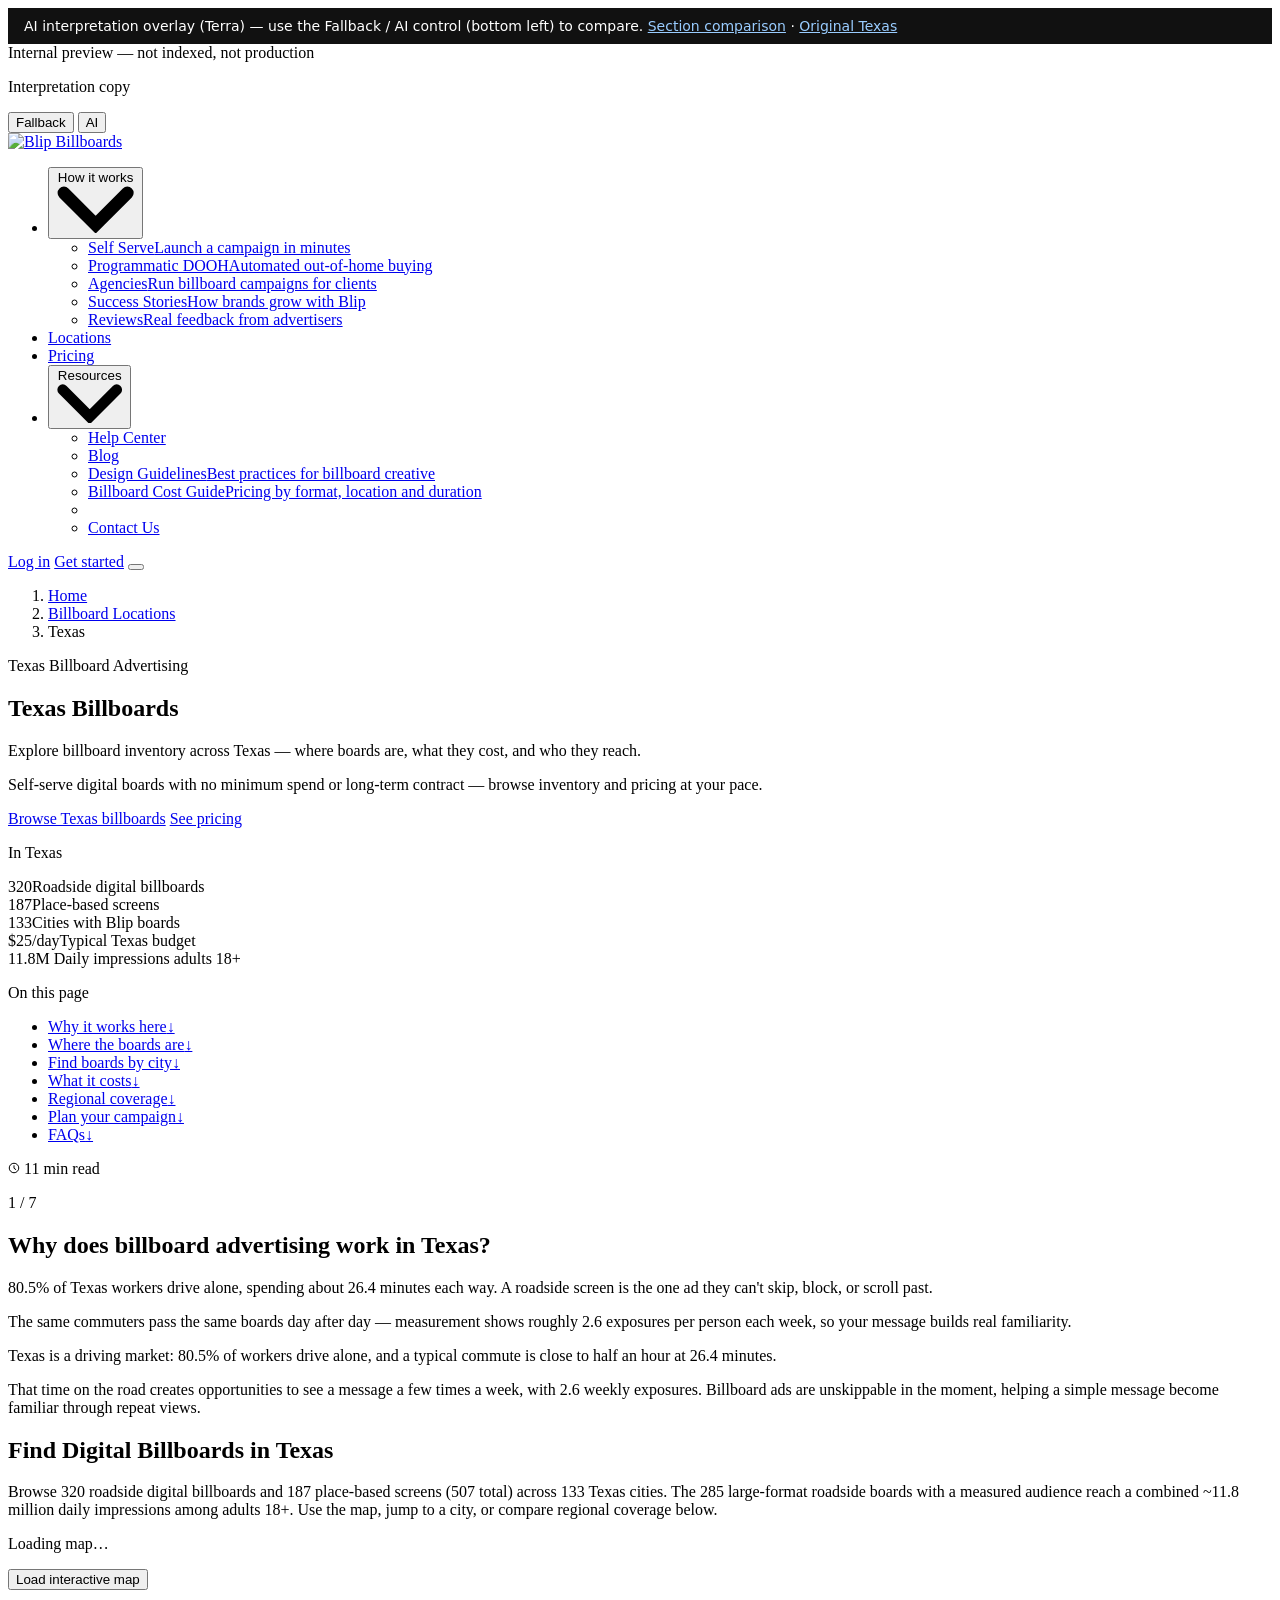
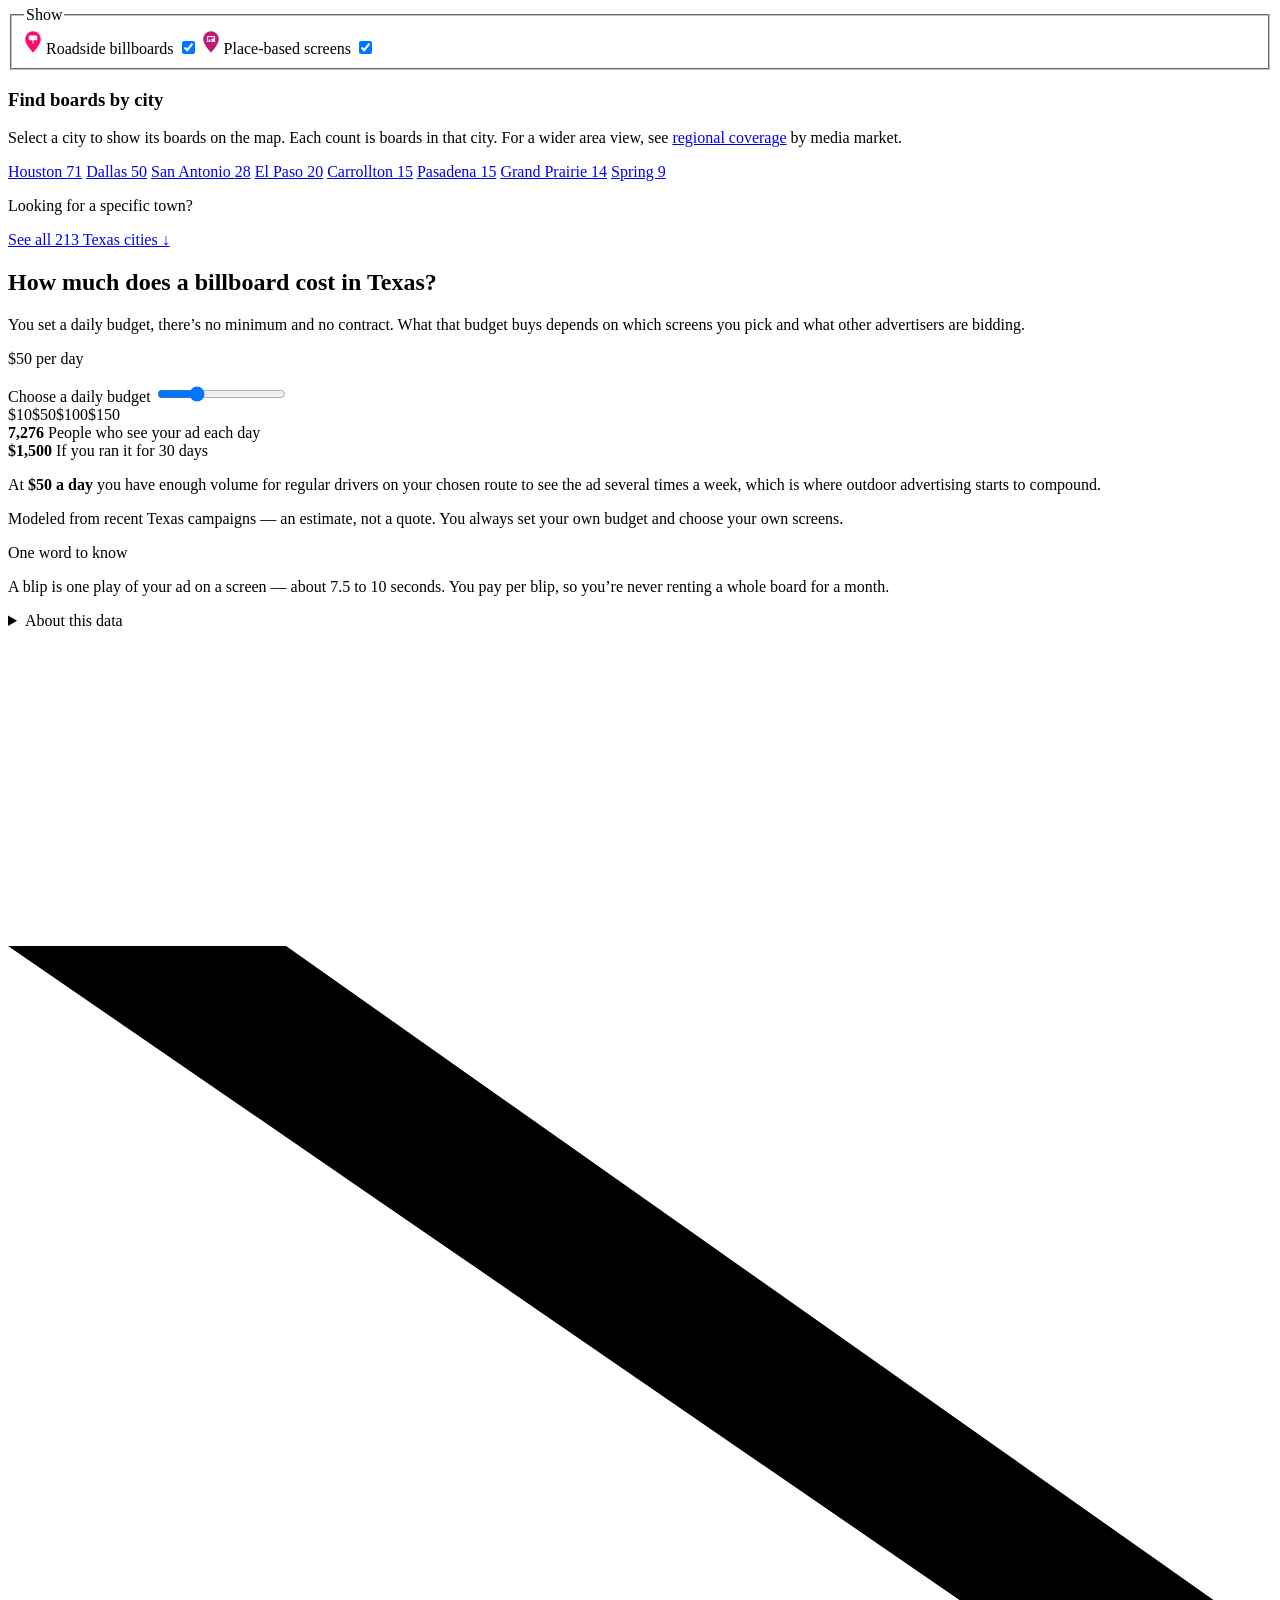
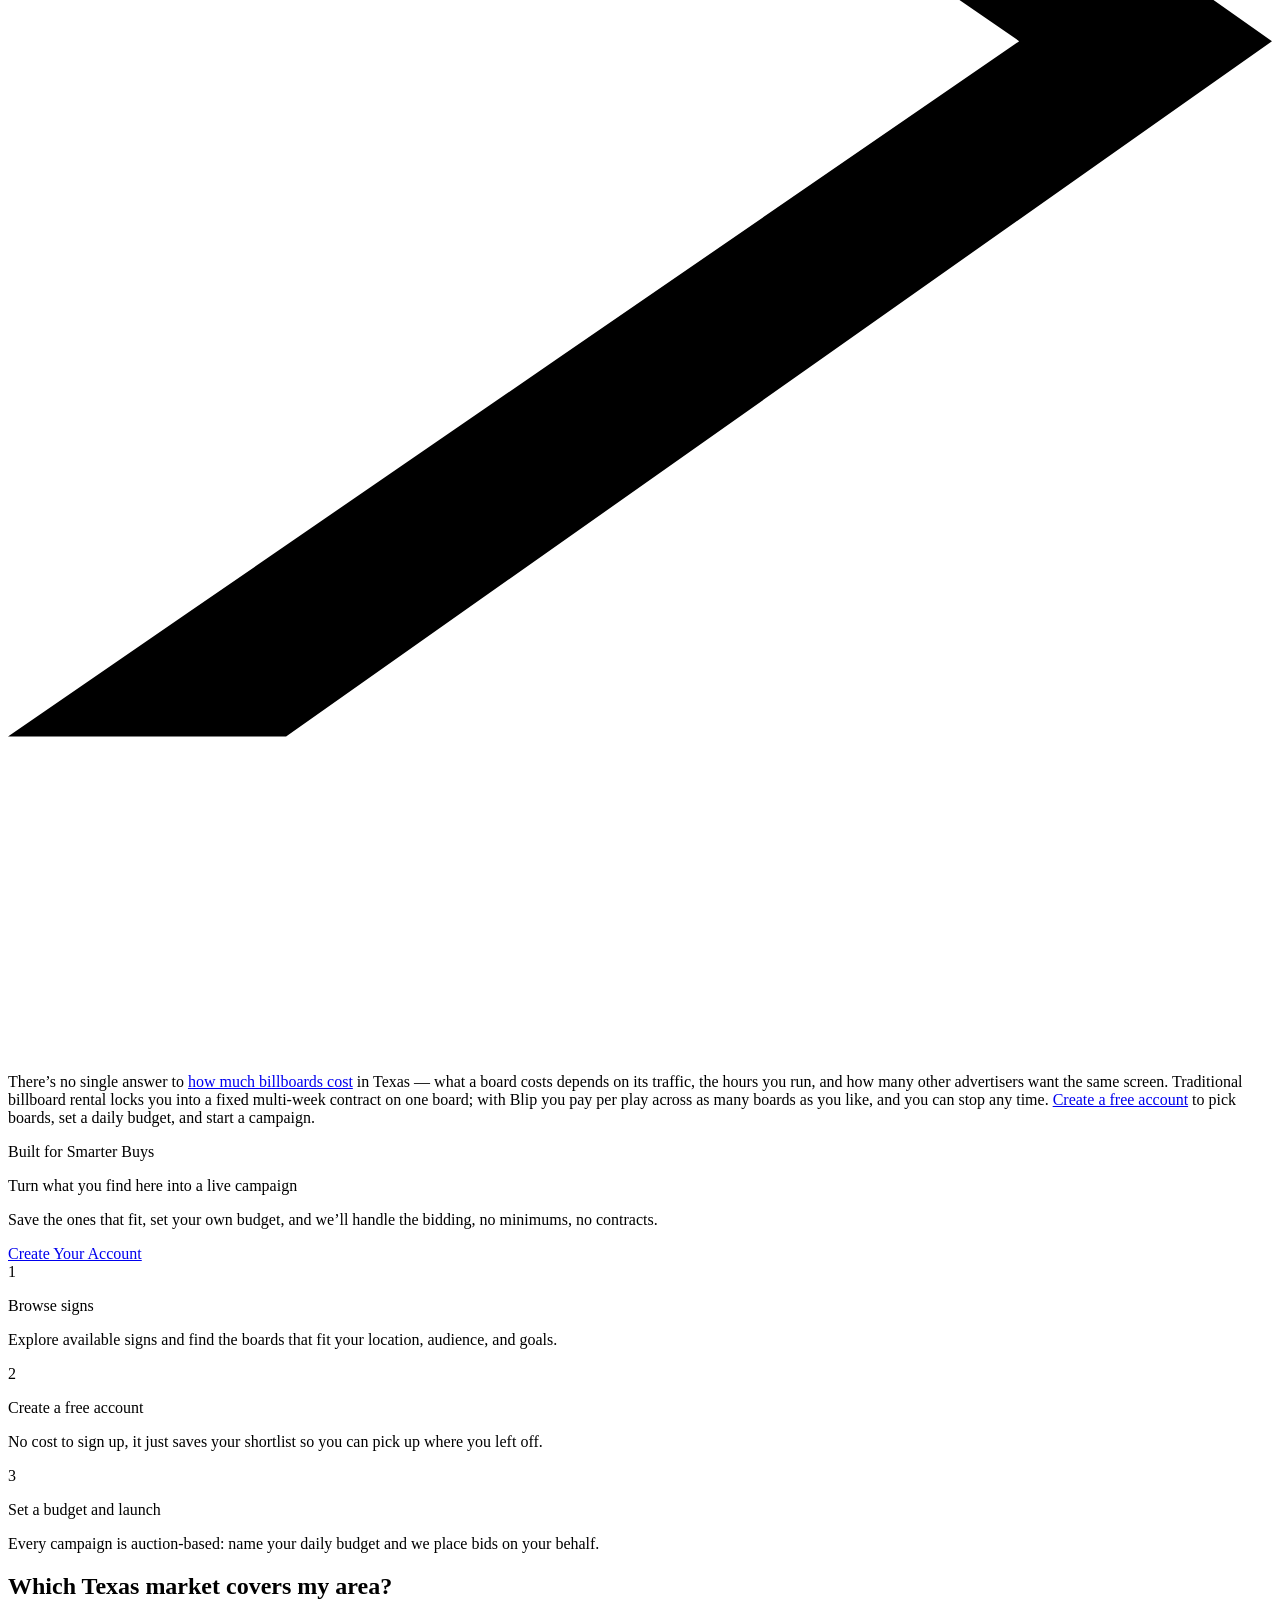
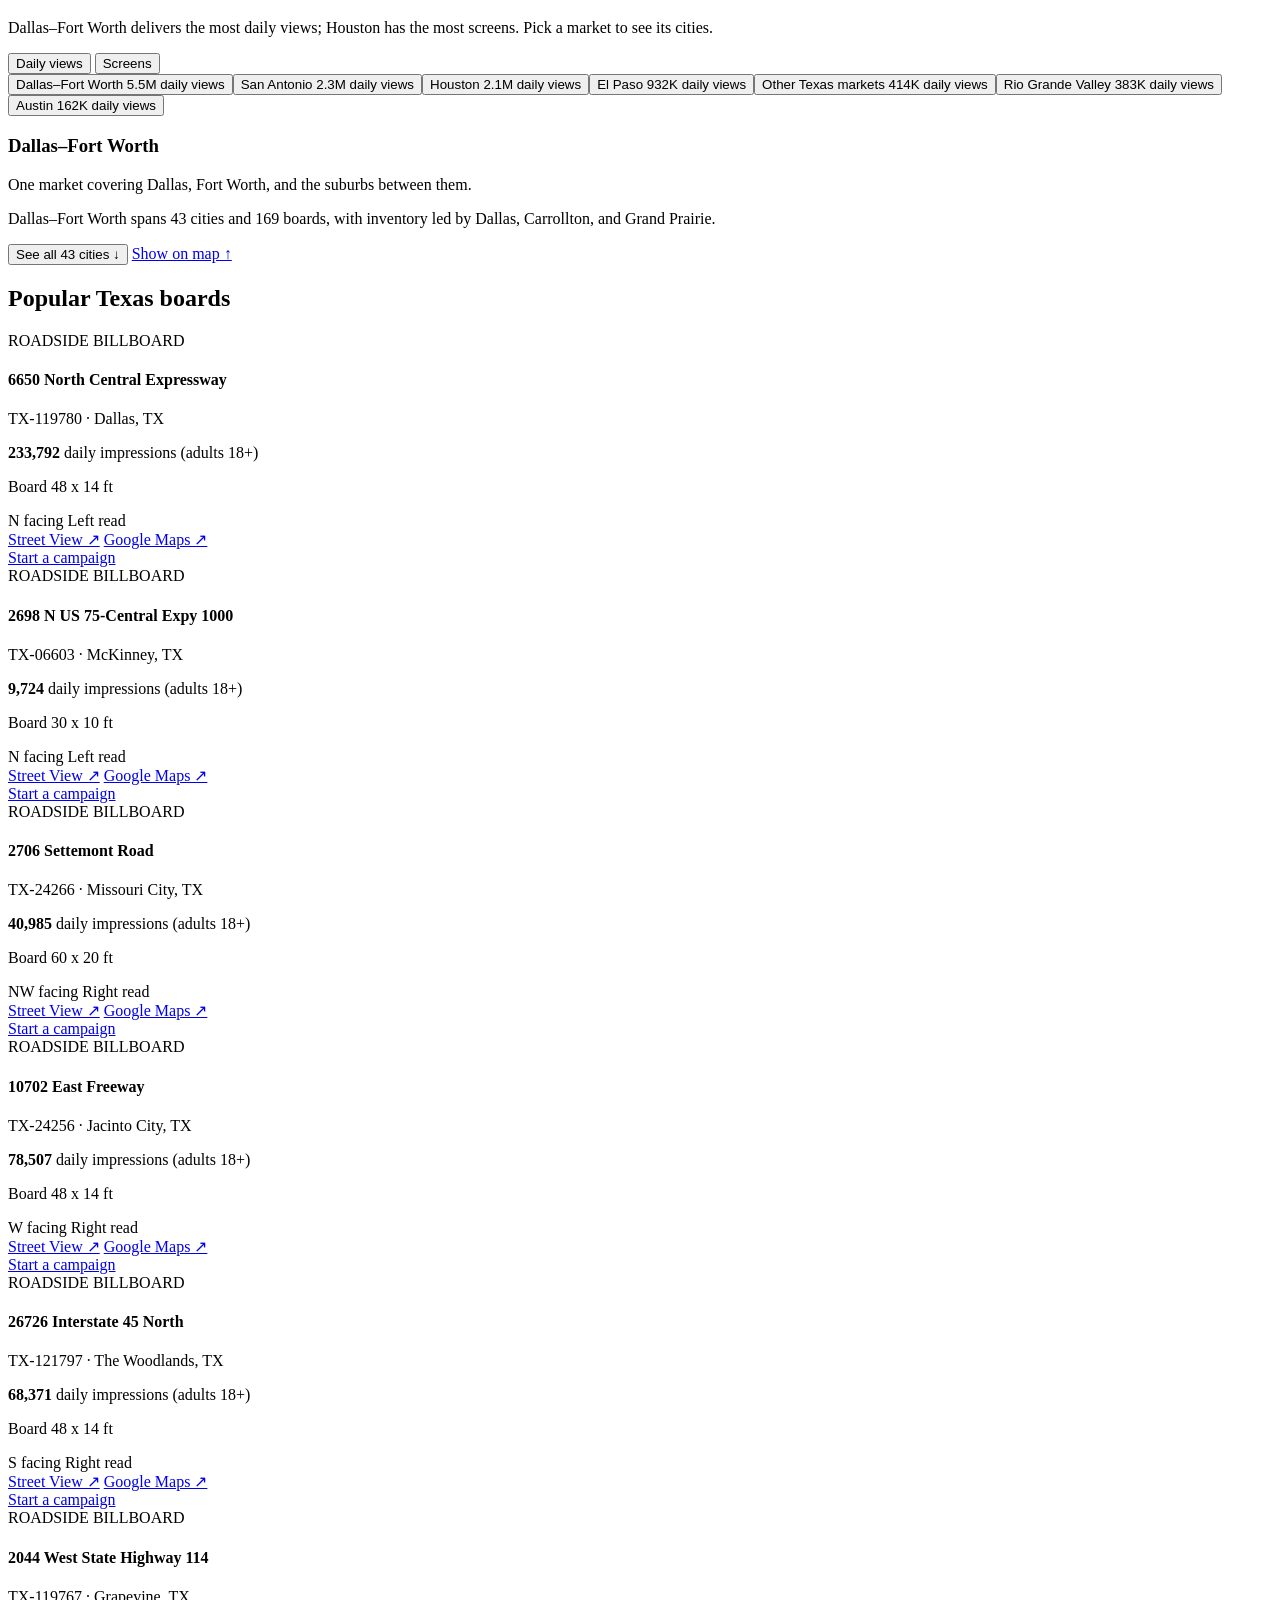
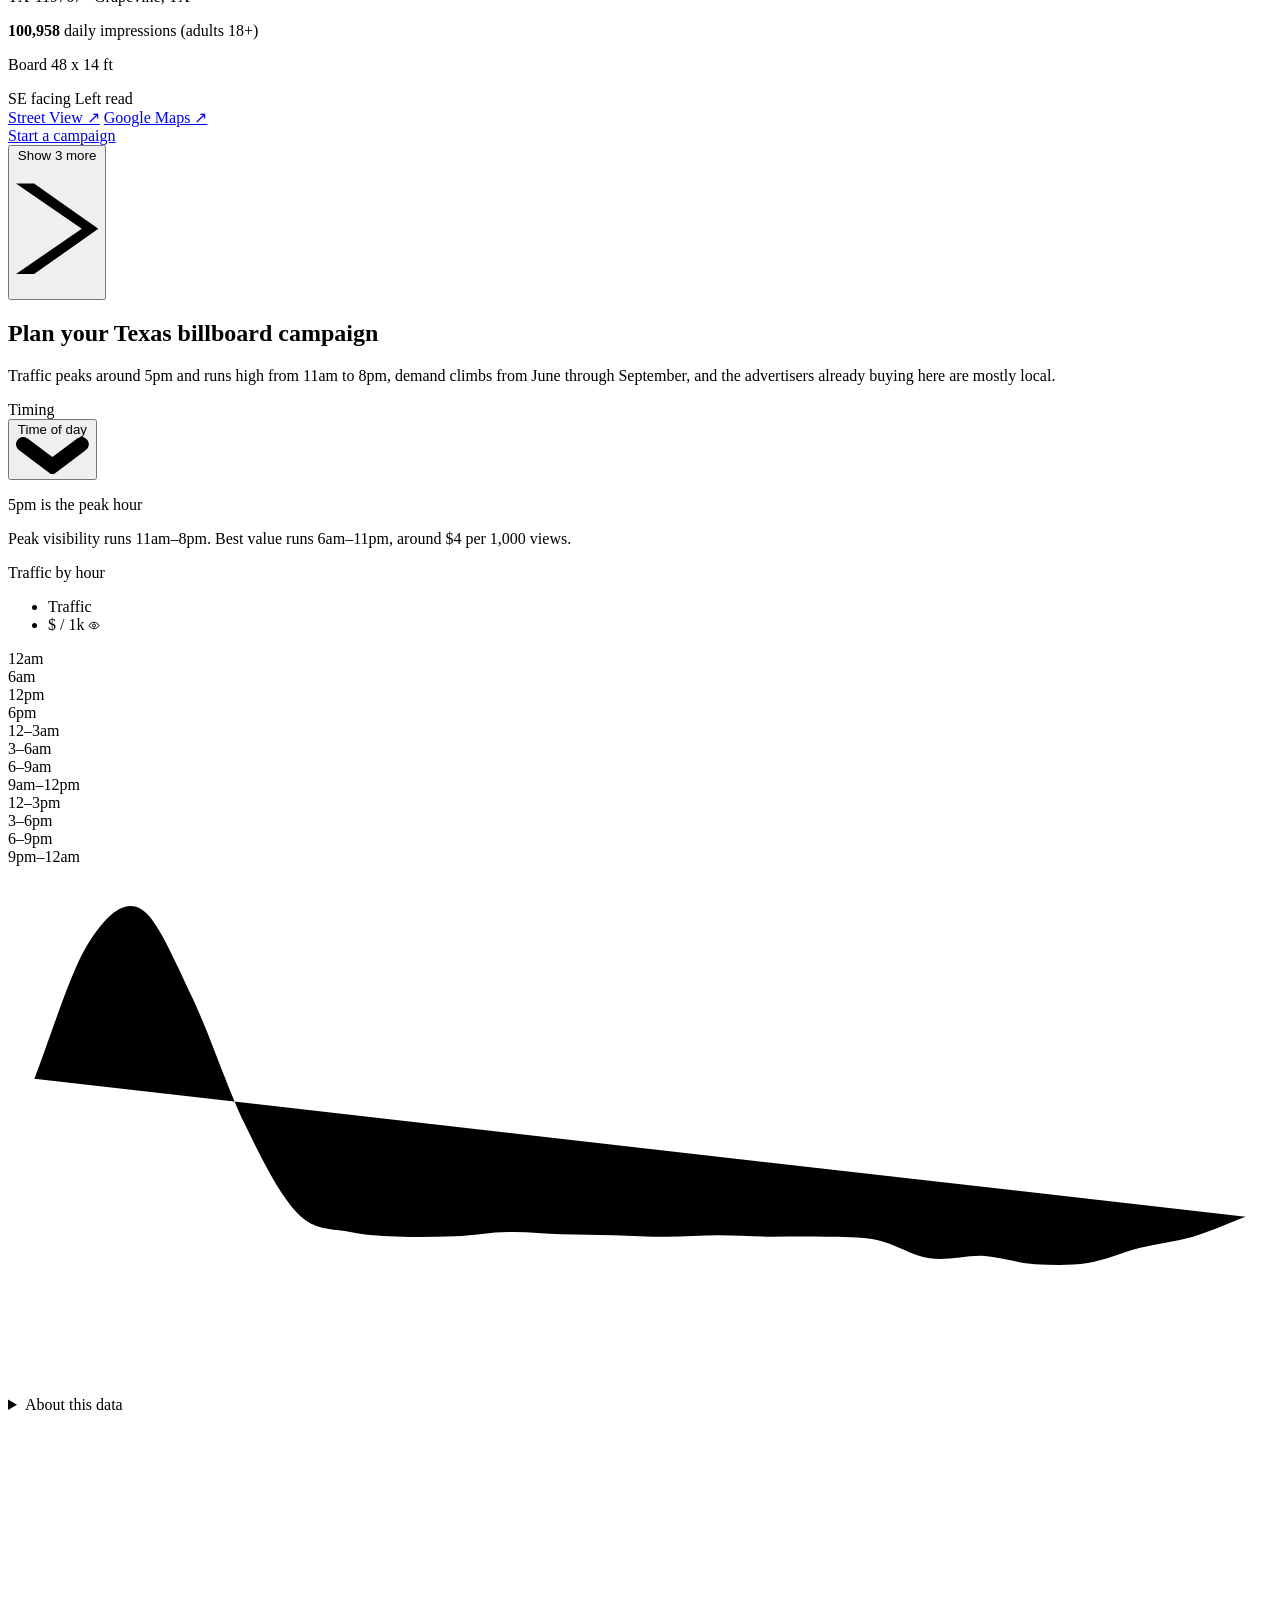
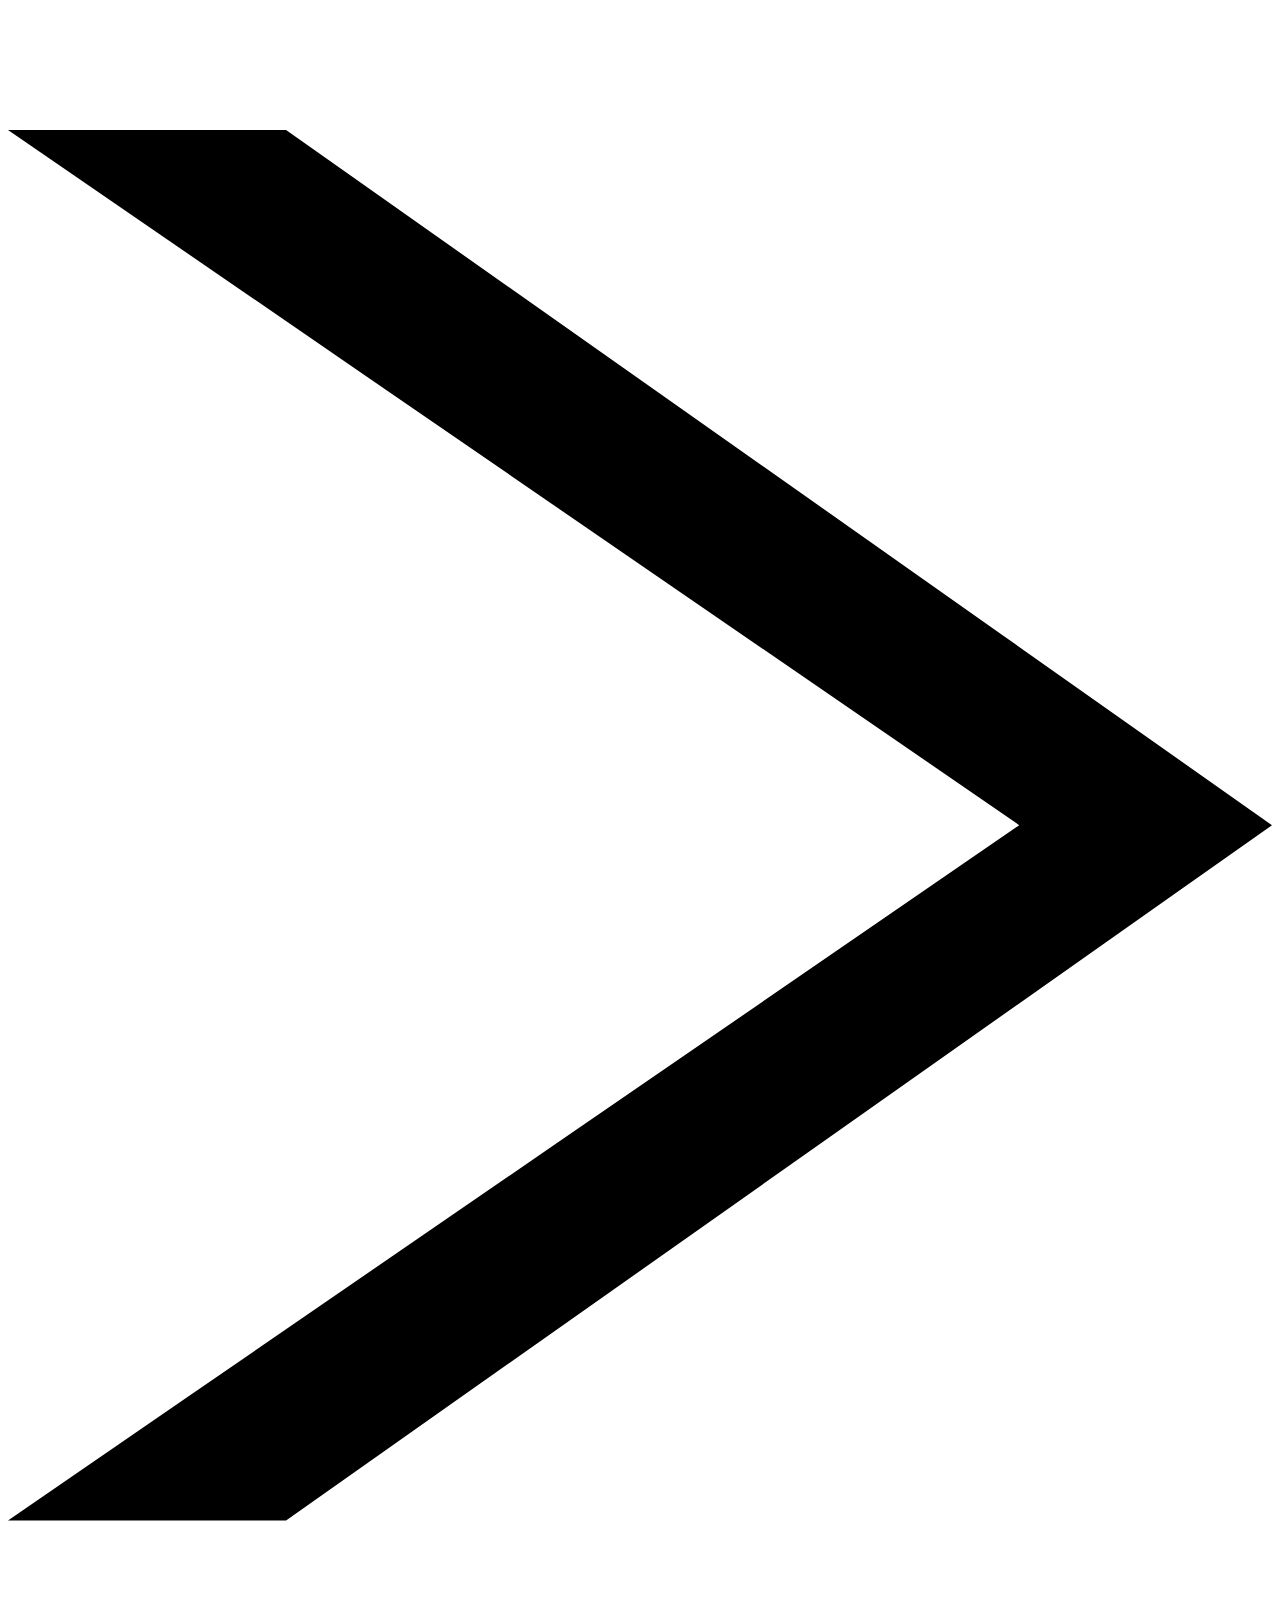
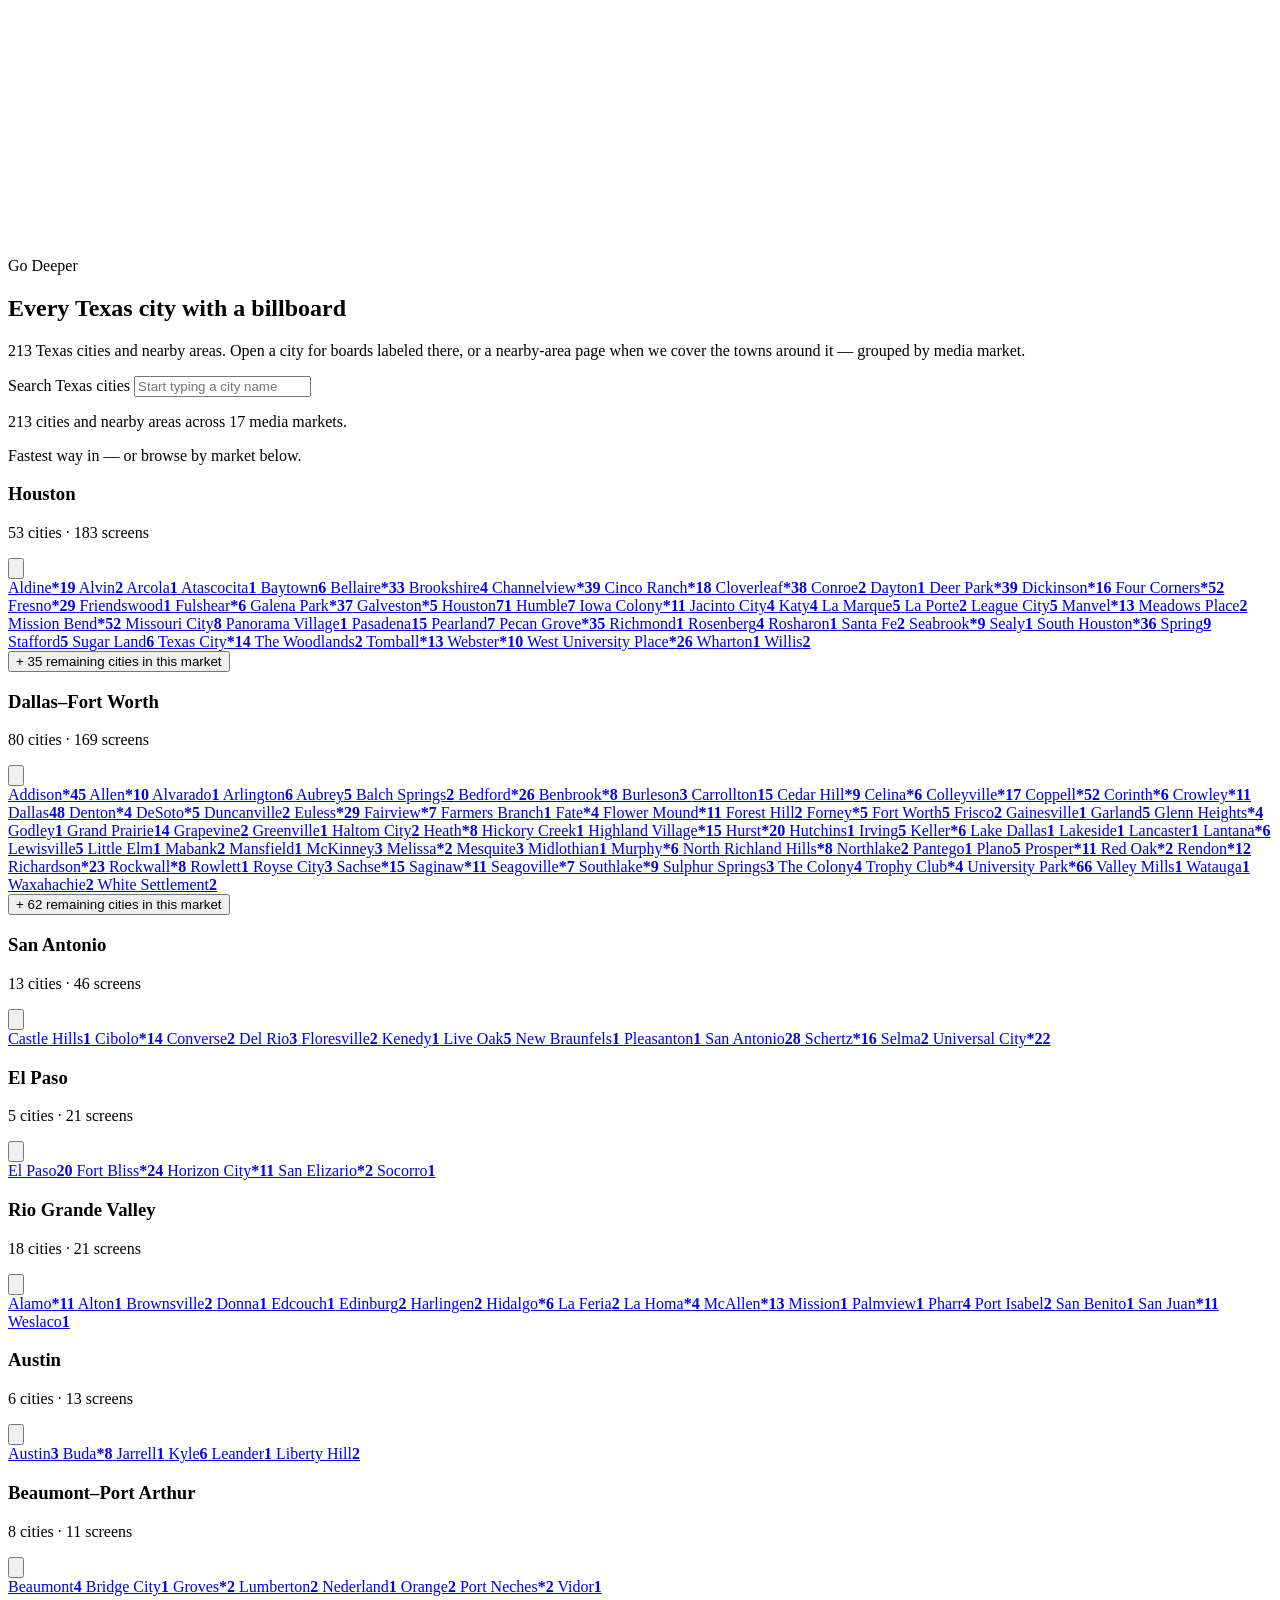
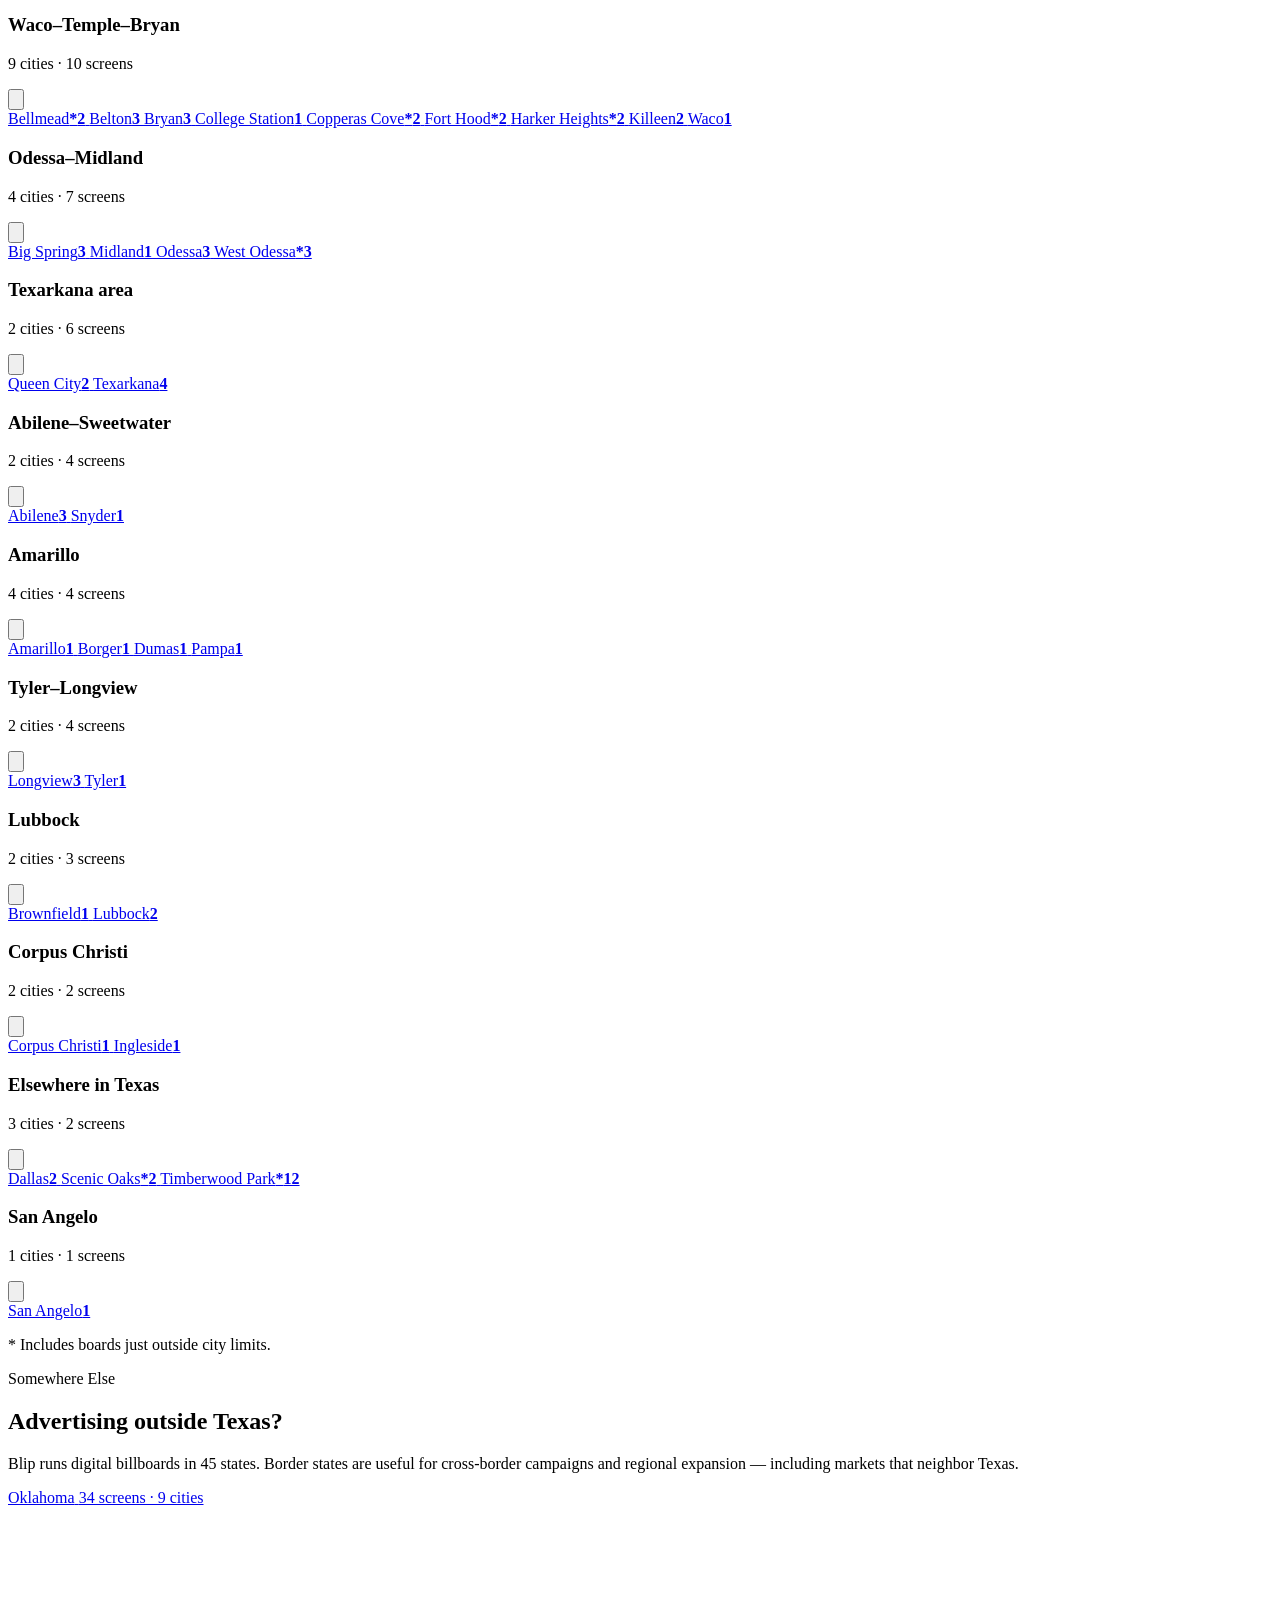
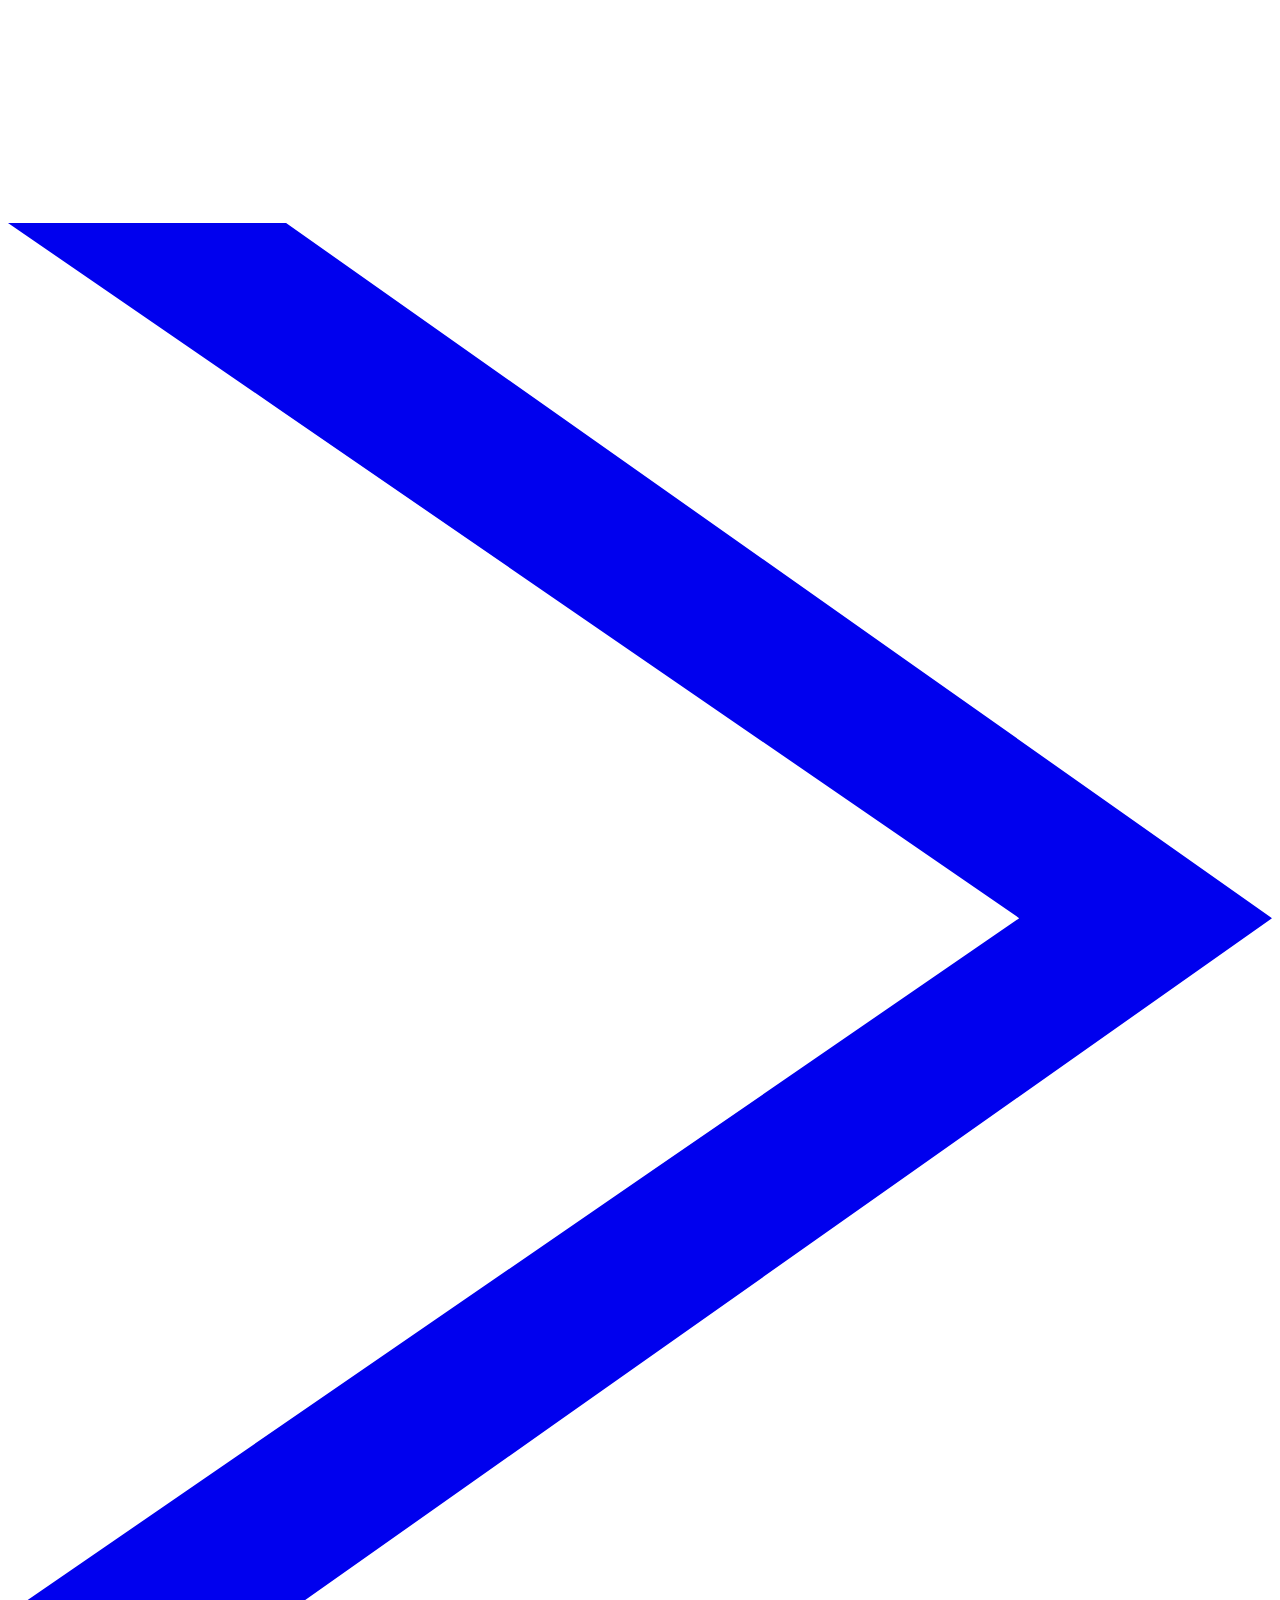
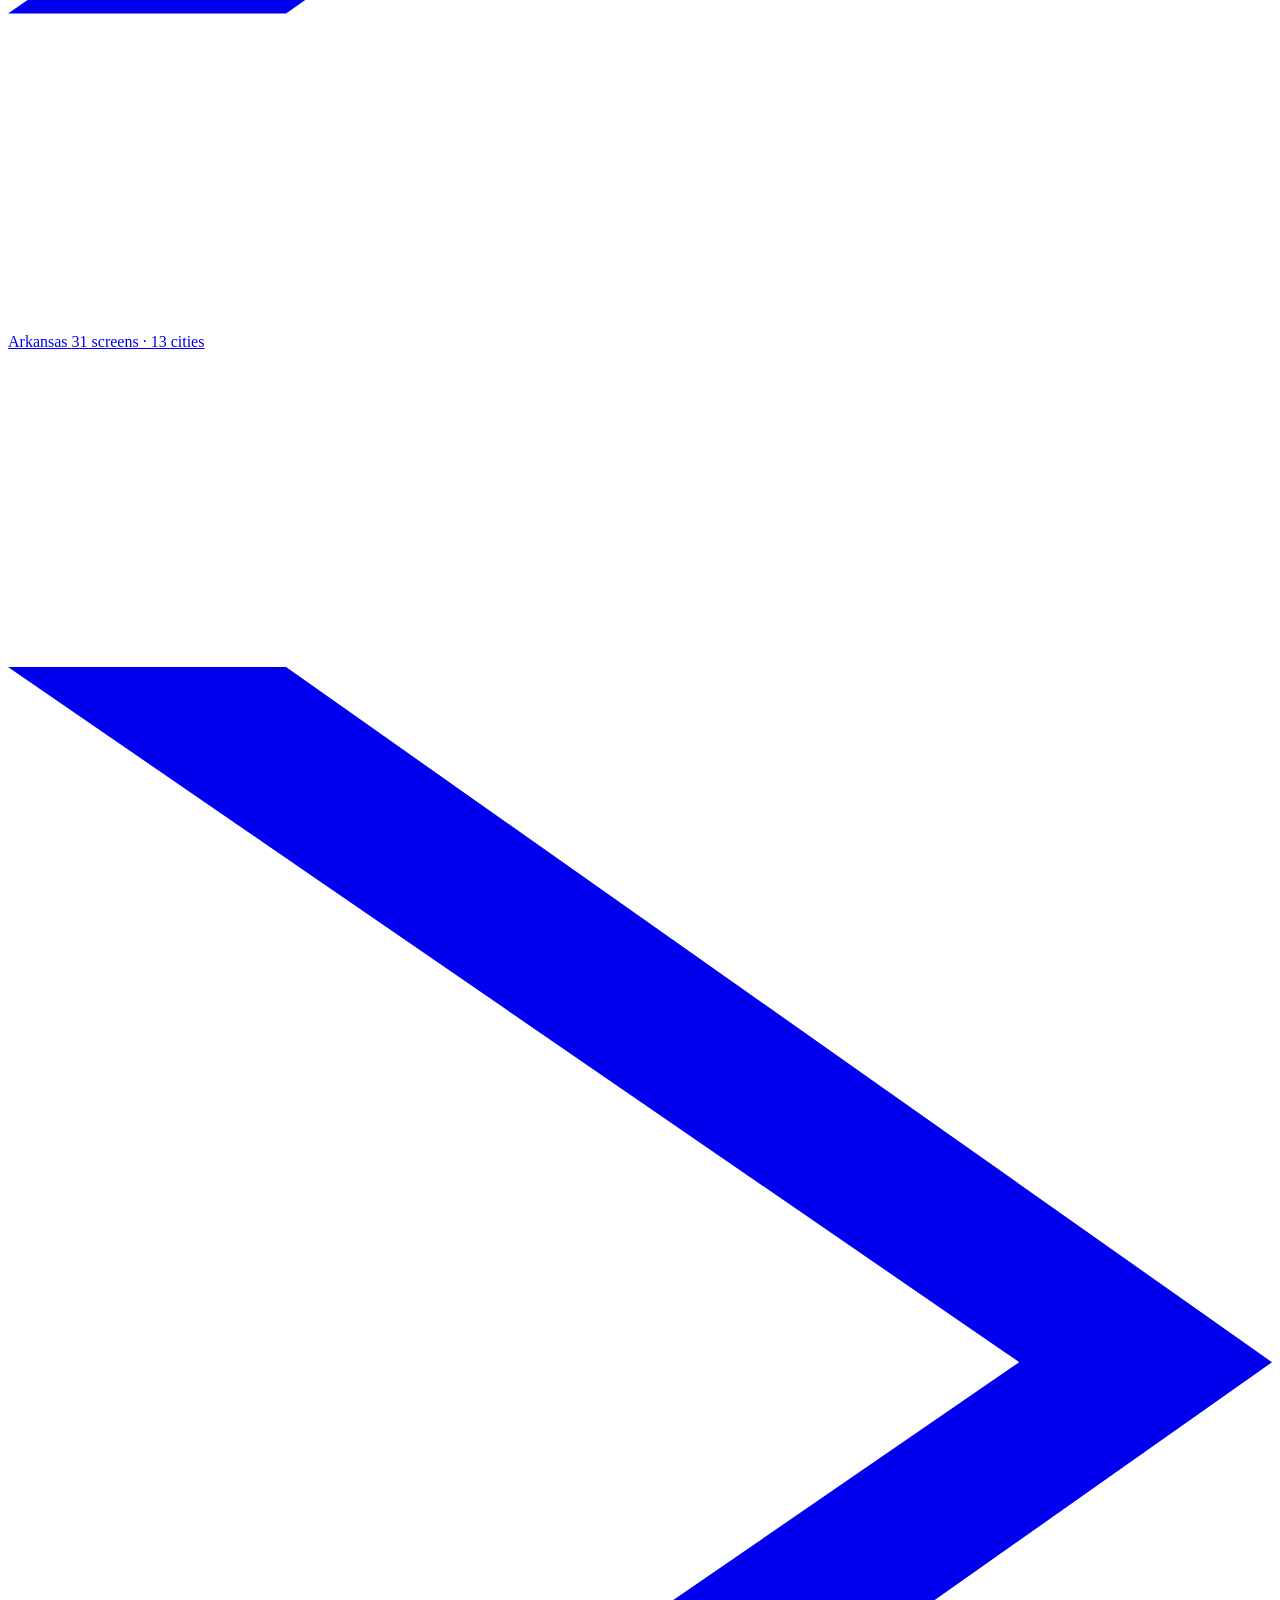
==== commit 62667ccc: "Publish Texas geo prototype preview (noindex)" ====
--- a/billboard-locations/texas/index.html
+++ b/billboard-locations/texas/index.html
@@ -21,7 +21,7 @@
 <link rel="preconnect" href="https://fonts.googleapis.com">
 <link rel="preconnect" href="https://fonts.gstatic.com" crossorigin>
 <link href="https://fonts.googleapis.com/css2?family=IBM+Plex+Mono:wght@400&family=Inter:wght@400;500;600;700;800&family=Lexend:wght@400;700;800&display=swap" rel="stylesheet">
-<link rel="stylesheet" href="/geopages-preview/assets/location.css?v=cpm-key-2">
+<link rel="stylesheet" href="/geopages-preview/assets/location.css?v=mobile-wrap-2">
 
 </head>
 <body class="is-preview"><div style="background:#111;color:#fff;padding:10px 16px;font:14px system-ui;position:sticky;top:0;z-index:9999">AI interpretation overlay (Terra) — use the Fallback / AI control (bottom left) to compare. <a href="/compare/" style="color:#9cf">Section comparison</a> · <a href="http://127.0.0.1:8321/billboard-locations/texas/" style="color:#9cf">Original Texas</a></div>
@@ -130,7 +130,11 @@
     <div class="stat" role="listitem"><span class="stat-num">133</span><span class="stat-label">Cities with Blip boards</span></div>
     <div class="stat" role="listitem"><span class="stat-num">$25/day</span><span class="stat-label">Typical Texas budget</span></div>
     
-    <div class="stat" role="listitem"><span class="stat-num">11.8M</span><span class="stat-label">Daily impressions (adults 18+)</span></div>
+    <div class="stat" role="listitem">
+      <span class="stat-num">11.8M</span>
+      <span class="stat-label">Daily impressions</span>
+      <span class="stat-split">adults 18+</span>
+    </div>
     
   </div>
   </div>
@@ -245,33 +249,43 @@
 <!-- ============ CITY FINDER ============ -->
 <section id="city-finder" class="section">
   <div class="wrap">
-    <div class="city-finder">
-      <h3>Find boards by city</h3>
-      <p class="city-finder-note">Select a city to show its boards on the map. Each count is boards in that city. For a wider area view, see <a href="#markets">regional coverage</a> by media market.</p>
-      <div class="directory-top">
-        
-        <a class="dir-chip dir-chip-major" href="#find-billboards" data-map-city="Houston" aria-label="Show Houston boards on the map">Houston <span>71</span></a>
-        
-        <a class="dir-chip dir-chip-major" href="#find-billboards" data-map-city="Dallas" aria-label="Show Dallas boards on the map">Dallas <span>50</span></a>
-        
-        <a class="dir-chip dir-chip-major" href="#find-billboards" data-map-city="San Antonio" aria-label="Show San Antonio boards on the map">San Antonio <span>28</span></a>
-        
-        <a class="dir-chip dir-chip-major" href="#find-billboards" data-map-city="El Paso" aria-label="Show El Paso boards on the map">El Paso <span>20</span></a>
-        
-        <a class="dir-chip dir-chip-major" href="#find-billboards" data-map-city="Carrollton" aria-label="Show Carrollton boards on the map">Carrollton <span>15</span></a>
-        
-        <a class="dir-chip dir-chip-major" href="#find-billboards" data-map-city="Pasadena" aria-label="Show Pasadena boards on the map">Pasadena <span>15</span></a>
-        
-        <a class="dir-chip dir-chip-major" href="#find-billboards" data-map-city="Grand Prairie" aria-label="Show Grand Prairie boards on the map">Grand Prairie <span>14</span></a>
-        
-        <a class="dir-chip dir-chip-major" href="#find-billboards" data-map-city="Spring" aria-label="Show Spring boards on the map">Spring <span>9</span></a>
-        
-      </div>
-      <div class="city-finder-browse-row">
-        <p class="city-finder-browse-label">Looking for a specific town?</p>
-        <a class="city-finder-browse-btn" href="#go-deeper">See all 213 Texas cities ↓</a>
-      </div>
-    </div>
+    
+    
+    
+    
+    
+    
+    
+    
+<div class="city-finder">
+  <h3>Find boards by&nbsp;city</h3>
+  <p class="city-finder-note">Select a city to show its boards on the map. Each count is boards in that city. For a wider area view, see <a href="#markets">regional coverage</a> by media market.</p>
+  <div class="directory-top">
+    
+    <a class="dir-chip dir-chip-major" href="#find-billboards" data-map-city="Houston" aria-label="Show Houston boards on the map">Houston <span>71</span></a>
+    
+    <a class="dir-chip dir-chip-major" href="#find-billboards" data-map-city="Dallas" aria-label="Show Dallas boards on the map">Dallas <span>50</span></a>
+    
+    <a class="dir-chip dir-chip-major" href="#find-billboards" data-map-city="San Antonio" aria-label="Show San Antonio boards on the map">San Antonio <span>28</span></a>
+    
+    <a class="dir-chip dir-chip-major" href="#find-billboards" data-map-city="El Paso" aria-label="Show El Paso boards on the map">El Paso <span>20</span></a>
+    
+    <a class="dir-chip dir-chip-major" href="#find-billboards" data-map-city="Carrollton" aria-label="Show Carrollton boards on the map">Carrollton <span>15</span></a>
+    
+    <a class="dir-chip dir-chip-major" href="#find-billboards" data-map-city="Pasadena" aria-label="Show Pasadena boards on the map">Pasadena <span>15</span></a>
+    
+    <a class="dir-chip dir-chip-major" href="#find-billboards" data-map-city="Grand Prairie" aria-label="Show Grand Prairie boards on the map">Grand Prairie <span>14</span></a>
+    
+    <a class="dir-chip dir-chip-major" href="#find-billboards" data-map-city="Spring" aria-label="Show Spring boards on the map">Spring <span>9</span></a>
+    
+  </div>
+  
+  <div class="city-finder-browse-row">
+    <p class="city-finder-browse-label">Looking for a specific town?</p>
+    <a class="city-finder-browse-btn" href="#go-deeper">See all 213 Texas cities ↓</a>
+  </div>
+  
+</div>
   </div>
 </section>
 
@@ -285,7 +299,7 @@
     
     
 <div class="cost-calculator-layout">
-  <section class="cost-calculator" aria-label="Daily budget calculator" data-cost-calculator='{"about_note": "The audience figure is estimated daily impressions (adults 18+), adjusted for share of voice, from recent Texas roadside campaigns, held to the nearest measured spend band as you move the slider. Place-based screens are excluded. This is an estimate, not a quote. Lower-budget bands without a stored impressions median are scaled from a neighboring measured band using realized play volume.", "axis_labels": [10, 50, 100, 150], "cohort_level": "page", "cohort_name": "Texas", "default": 50, "default_spend_30": 1500, "default_tip_html": "At \u003cstrong\u003e$50 a day\u003c/strong\u003e you have enough volume for regular drivers on your chosen route to see the ad several times a week, which is where outdoor advertising starts to compound.", "default_views": 7276, "has_scaled_views": true, "local_typical_spend": null, "max": 150, "min": 10, "step": 5, "ticks": {"10": {"budget": 10, "impressions_median": 2781, "spend_30": 300, "tip_html": "At \u003cstrong\u003e$10 a day\u003c/strong\u003e you can concentrate on a single corridor and find out which screens work for you before spending more."}, "100": {"budget": 100, "impressions_median": 11054, "spend_30": 3000, "tip_html": "At \u003cstrong\u003e$100 a day\u003c/strong\u003e you have enough volume for regular drivers on your chosen route to see the ad several times a week, which is where outdoor advertising starts to compound."}, "105": {"budget": 105, "impressions_median": 11054, "spend_30": 3150, "tip_html": "At \u003cstrong\u003e$105 a day\u003c/strong\u003e you have enough volume for regular drivers on your chosen route to see the ad several times a week, which is where outdoor advertising starts to compound."}, "110": {"budget": 110, "impressions_median": 11054, "spend_30": 3300, "tip_html": "At \u003cstrong\u003e$110 a day\u003c/strong\u003e you have enough volume for regular drivers on your chosen route to see the ad several times a week, which is where outdoor advertising starts to compound."}, "115": {"budget": 115, "impressions_median": 11054, "spend_30": 3450, "tip_html": "At \u003cstrong\u003e$115 a day\u003c/strong\u003e you have enough volume for regular drivers on your chosen route to see the ad several times a week, which is where outdoor advertising starts to compound."}, "120": {"budget": 120, "impressions_median": 11054, "spend_30": 3600, "tip_html": "At \u003cstrong\u003e$120 a day\u003c/strong\u003e you have enough volume for regular drivers on your chosen route to see the ad several times a week, which is where outdoor advertising starts to compound."}, "125": {"budget": 125, "impressions_median": 11054, "spend_30": 3750, "tip_html": "At \u003cstrong\u003e$125 a day\u003c/strong\u003e you have enough volume for regular drivers on your chosen route to see the ad several times a week, which is where outdoor advertising starts to compound."}, "130": {"budget": 130, "impressions_median": 11054, "spend_30": 3900, "tip_html": "At \u003cstrong\u003e$130 a day\u003c/strong\u003e you have enough volume for regular drivers on your chosen route to see the ad several times a week, which is where outdoor advertising starts to compound."}, "135": {"budget": 135, "impressions_median": 11054, "spend_30": 4050, "tip_html": "At \u003cstrong\u003e$135 a day\u003c/strong\u003e you have enough volume for regular drivers on your chosen route to see the ad several times a week, which is where outdoor advertising starts to compound."}, "140": {"budget": 140, "impressions_median": 11054, "spend_30": 4200, "tip_html": "At \u003cstrong\u003e$140 a day\u003c/strong\u003e you have enough volume for regular drivers on your chosen route to see the ad several times a week, which is where outdoor advertising starts to compound."}, "145": {"budget": 145, "impressions_median": 11054, "spend_30": 4350, "tip_html": "At \u003cstrong\u003e$145 a day\u003c/strong\u003e you have enough volume for regular drivers on your chosen route to see the ad several times a week, which is where outdoor advertising starts to compound."}, "15": {"budget": 15, "impressions_median": 2781, "spend_30": 450, "tip_html": "At \u003cstrong\u003e$15 a day\u003c/strong\u003e you can concentrate on a single corridor and find out which screens work for you before spending more."}, "150": {"budget": 150, "impressions_median": 16387, "spend_30": 4500, "tip_html": "At \u003cstrong\u003e$150 a day\u003c/strong\u003e you have enough volume for regular drivers on your chosen route to see the ad several times a week, which is where outdoor advertising starts to compound."}, "20": {"budget": 20, "impressions_median": 2781, "spend_30": 600, "tip_html": "At \u003cstrong\u003e$20 a day\u003c/strong\u003e you can concentrate on a single corridor and find out which screens work for you before spending more."}, "25": {"budget": 25, "impressions_median": 6393, "spend_30": 750, "tip_html": "At \u003cstrong\u003e$25 a day\u003c/strong\u003e you can concentrate on a single corridor and find out which screens work for you before spending more."}, "30": {"budget": 30, "impressions_median": 6393, "spend_30": 900, "tip_html": "At \u003cstrong\u003e$30 a day\u003c/strong\u003e you can concentrate on a single corridor and find out which screens work for you before spending more."}, "35": {"budget": 35, "impressions_median": 6393, "spend_30": 1050, "tip_html": "At \u003cstrong\u003e$35 a day\u003c/strong\u003e you can concentrate on a single corridor and find out which screens work for you before spending more."}, "40": {"budget": 40, "impressions_median": 6393, "spend_30": 1200, "tip_html": "At \u003cstrong\u003e$40 a day\u003c/strong\u003e you can concentrate on a single corridor and find out which screens work for you before spending more."}, "45": {"budget": 45, "impressions_median": 6393, "spend_30": 1350, "tip_html": "At \u003cstrong\u003e$45 a day\u003c/strong\u003e you can concentrate on a single corridor and find out which screens work for you before spending more."}, "50": {"budget": 50, "impressions_median": 7276, "spend_30": 1500, "tip_html": "At \u003cstrong\u003e$50 a day\u003c/strong\u003e you have enough volume for regular drivers on your chosen route to see the ad several times a week, which is where outdoor advertising starts to compound."}, "55": {"budget": 55, "impressions_median": 7276, "spend_30": 1650, "tip_html": "At \u003cstrong\u003e$55 a day\u003c/strong\u003e you have enough volume for regular drivers on your chosen route to see the ad several times a week, which is where outdoor advertising starts to compound."}, "60": {"budget": 60, "impressions_median": 7276, "spend_30": 1800, "tip_html": "At \u003cstrong\u003e$60 a day\u003c/strong\u003e you have enough volume for regular drivers on your chosen route to see the ad several times a week, which is where outdoor advertising starts to compound."}, "65": {"budget": 65, "impressions_median": 7276, "spend_30": 1950, "tip_html": "At \u003cstrong\u003e$65 a day\u003c/strong\u003e you have enough volume for regular drivers on your chosen route to see the ad several times a week, which is where outdoor advertising starts to compound."}, "70": {"budget": 70, "impressions_median": 7276, "spend_30": 2100, "tip_html": "At \u003cstrong\u003e$70 a day\u003c/strong\u003e you have enough volume for regular drivers on your chosen route to see the ad several times a week, which is where outdoor advertising starts to compound."}, "75": {"budget": 75, "impressions_median": 10068, "spend_30": 2250, "tip_html": "At \u003cstrong\u003e$75 a day\u003c/strong\u003e you have enough volume for regular drivers on your chosen route to see the ad several times a week, which is where outdoor advertising starts to compound."}, "80": {"budget": 80, "impressions_median": 10068, "spend_30": 2400, "tip_html": "At \u003cstrong\u003e$80 a day\u003c/strong\u003e you have enough volume for regular drivers on your chosen route to see the ad several times a week, which is where outdoor advertising starts to compound."}, "85": {"budget": 85, "impressions_median": 10068, "spend_30": 2550, "tip_html": "At \u003cstrong\u003e$85 a day\u003c/strong\u003e you have enough volume for regular drivers on your chosen route to see the ad several times a week, which is where outdoor advertising starts to compound."}, "90": {"budget": 90, "impressions_median": 10068, "spend_30": 2700, "tip_html": "At \u003cstrong\u003e$90 a day\u003c/strong\u003e you have enough volume for regular drivers on your chosen route to see the ad several times a week, which is where outdoor advertising starts to compound."}, "95": {"budget": 95, "impressions_median": 10068, "spend_30": 2850, "tip_html": "At \u003cstrong\u003e$95 a day\u003c/strong\u003e you have enough volume for regular drivers on your chosen route to see the ad several times a week, which is where outdoor advertising starts to compound."}}}'>
+  <section class="cost-calculator" aria-label="Daily budget calculator" data-cost-calculator='{"about_note": "The audience figure is estimated daily impressions (adults 18+), adjusted for share of voice, from recent Texas roadside campaigns, held to the nearest measured spend band as you move the slider. Place-based screens are excluded. This is an estimate, not a quote. Lower-budget bands without a stored impressions median are scaled from a neighboring measured band using realized play volume.", "axis_labels": [10, 50, 100, 150], "cohort_level": "page", "cohort_name": "Texas", "default": 50, "default_spend_30": 1500, "default_tip_html": "At \u003cstrong\u003e$50 a day\u003c/strong\u003e you have enough volume for regular drivers on your chosen route to see the ad several times a week, which is where outdoor advertising starts to compound.", "default_views": 7276, "footer": "Modeled from recent Texas campaigns \u2014 an estimate, not a quote. You always set your own budget and choose your own screens.", "has_scaled_views": true, "local_typical_spend": null, "max": 150, "min": 10, "step": 5, "ticks": {"10": {"budget": 10, "impressions_median": 2781, "spend_30": 300, "tip_html": "At \u003cstrong\u003e$10 a day\u003c/strong\u003e you can concentrate on a single corridor and find out which screens work for you before spending more."}, "100": {"budget": 100, "impressions_median": 11054, "spend_30": 3000, "tip_html": "At \u003cstrong\u003e$100 a day\u003c/strong\u003e you have enough volume for regular drivers on your chosen route to see the ad several times a week, which is where outdoor advertising starts to compound."}, "105": {"budget": 105, "impressions_median": 11054, "spend_30": 3150, "tip_html": "At \u003cstrong\u003e$105 a day\u003c/strong\u003e you have enough volume for regular drivers on your chosen route to see the ad several times a week, which is where outdoor advertising starts to compound."}, "110": {"budget": 110, "impressions_median": 11054, "spend_30": 3300, "tip_html": "At \u003cstrong\u003e$110 a day\u003c/strong\u003e you have enough volume for regular drivers on your chosen route to see the ad several times a week, which is where outdoor advertising starts to compound."}, "115": {"budget": 115, "impressions_median": 11054, "spend_30": 3450, "tip_html": "At \u003cstrong\u003e$115 a day\u003c/strong\u003e you have enough volume for regular drivers on your chosen route to see the ad several times a week, which is where outdoor advertising starts to compound."}, "120": {"budget": 120, "impressions_median": 11054, "spend_30": 3600, "tip_html": "At \u003cstrong\u003e$120 a day\u003c/strong\u003e you have enough volume for regular drivers on your chosen route to see the ad several times a week, which is where outdoor advertising starts to compound."}, "125": {"budget": 125, "impressions_median": 11054, "spend_30": 3750, "tip_html": "At \u003cstrong\u003e$125 a day\u003c/strong\u003e you have enough volume for regular drivers on your chosen route to see the ad several times a week, which is where outdoor advertising starts to compound."}, "130": {"budget": 130, "impressions_median": 11054, "spend_30": 3900, "tip_html": "At \u003cstrong\u003e$130 a day\u003c/strong\u003e you have enough volume for regular drivers on your chosen route to see the ad several times a week, which is where outdoor advertising starts to compound."}, "135": {"budget": 135, "impressions_median": 11054, "spend_30": 4050, "tip_html": "At \u003cstrong\u003e$135 a day\u003c/strong\u003e you have enough volume for regular drivers on your chosen route to see the ad several times a week, which is where outdoor advertising starts to compound."}, "140": {"budget": 140, "impressions_median": 11054, "spend_30": 4200, "tip_html": "At \u003cstrong\u003e$140 a day\u003c/strong\u003e you have enough volume for regular drivers on your chosen route to see the ad several times a week, which is where outdoor advertising starts to compound."}, "145": {"budget": 145, "impressions_median": 11054, "spend_30": 4350, "tip_html": "At \u003cstrong\u003e$145 a day\u003c/strong\u003e you have enough volume for regular drivers on your chosen route to see the ad several times a week, which is where outdoor advertising starts to compound."}, "15": {"budget": 15, "impressions_median": 2781, "spend_30": 450, "tip_html": "At \u003cstrong\u003e$15 a day\u003c/strong\u003e you can concentrate on a single corridor and find out which screens work for you before spending more."}, "150": {"budget": 150, "impressions_median": 16387, "spend_30": 4500, "tip_html": "At \u003cstrong\u003e$150 a day\u003c/strong\u003e you have enough volume for regular drivers on your chosen route to see the ad several times a week, which is where outdoor advertising starts to compound."}, "20": {"budget": 20, "impressions_median": 2781, "spend_30": 600, "tip_html": "At \u003cstrong\u003e$20 a day\u003c/strong\u003e you can concentrate on a single corridor and find out which screens work for you before spending more."}, "25": {"budget": 25, "impressions_median": 6393, "spend_30": 750, "tip_html": "At \u003cstrong\u003e$25 a day\u003c/strong\u003e you can concentrate on a single corridor and find out which screens work for you before spending more."}, "30": {"budget": 30, "impressions_median": 6393, "spend_30": 900, "tip_html": "At \u003cstrong\u003e$30 a day\u003c/strong\u003e you can concentrate on a single corridor and find out which screens work for you before spending more."}, "35": {"budget": 35, "impressions_median": 6393, "spend_30": 1050, "tip_html": "At \u003cstrong\u003e$35 a day\u003c/strong\u003e you can concentrate on a single corridor and find out which screens work for you before spending more."}, "40": {"budget": 40, "impressions_median": 6393, "spend_30": 1200, "tip_html": "At \u003cstrong\u003e$40 a day\u003c/strong\u003e you can concentrate on a single corridor and find out which screens work for you before spending more."}, "45": {"budget": 45, "impressions_median": 6393, "spend_30": 1350, "tip_html": "At \u003cstrong\u003e$45 a day\u003c/strong\u003e you can concentrate on a single corridor and find out which screens work for you before spending more."}, "50": {"budget": 50, "impressions_median": 7276, "spend_30": 1500, "tip_html": "At \u003cstrong\u003e$50 a day\u003c/strong\u003e you have enough volume for regular drivers on your chosen route to see the ad several times a week, which is where outdoor advertising starts to compound."}, "55": {"budget": 55, "impressions_median": 7276, "spend_30": 1650, "tip_html": "At \u003cstrong\u003e$55 a day\u003c/strong\u003e you have enough volume for regular drivers on your chosen route to see the ad several times a week, which is where outdoor advertising starts to compound."}, "60": {"budget": 60, "impressions_median": 7276, "spend_30": 1800, "tip_html": "At \u003cstrong\u003e$60 a day\u003c/strong\u003e you have enough volume for regular drivers on your chosen route to see the ad several times a week, which is where outdoor advertising starts to compound."}, "65": {"budget": 65, "impressions_median": 7276, "spend_30": 1950, "tip_html": "At \u003cstrong\u003e$65 a day\u003c/strong\u003e you have enough volume for regular drivers on your chosen route to see the ad several times a week, which is where outdoor advertising starts to compound."}, "70": {"budget": 70, "impressions_median": 7276, "spend_30": 2100, "tip_html": "At \u003cstrong\u003e$70 a day\u003c/strong\u003e you have enough volume for regular drivers on your chosen route to see the ad several times a week, which is where outdoor advertising starts to compound."}, "75": {"budget": 75, "impressions_median": 10068, "spend_30": 2250, "tip_html": "At \u003cstrong\u003e$75 a day\u003c/strong\u003e you have enough volume for regular drivers on your chosen route to see the ad several times a week, which is where outdoor advertising starts to compound."}, "80": {"budget": 80, "impressions_median": 10068, "spend_30": 2400, "tip_html": "At \u003cstrong\u003e$80 a day\u003c/strong\u003e you have enough volume for regular drivers on your chosen route to see the ad several times a week, which is where outdoor advertising starts to compound."}, "85": {"budget": 85, "impressions_median": 10068, "spend_30": 2550, "tip_html": "At \u003cstrong\u003e$85 a day\u003c/strong\u003e you have enough volume for regular drivers on your chosen route to see the ad several times a week, which is where outdoor advertising starts to compound."}, "90": {"budget": 90, "impressions_median": 10068, "spend_30": 2700, "tip_html": "At \u003cstrong\u003e$90 a day\u003c/strong\u003e you have enough volume for regular drivers on your chosen route to see the ad several times a week, which is where outdoor advertising starts to compound."}, "95": {"budget": 95, "impressions_median": 10068, "spend_30": 2850, "tip_html": "At \u003cstrong\u003e$95 a day\u003c/strong\u003e you have enough volume for regular drivers on your chosen route to see the ad several times a week, which is where outdoor advertising starts to compound."}}}'>
     <p class="cost-calculator-budget" aria-live="polite">
       <span class="cost-budget-amount">$<span data-cost-budget>50</span></span>
       <span class="cost-budget-unit">per day</span>
@@ -308,13 +322,13 @@
       </div>
     </div>
     <p class="cost-calculator-tip" data-cost-tip>At <strong>$50 a day</strong> you have enough volume for regular drivers on your chosen route to see the ad several times a week, which is where outdoor advertising starts to compound.</p>
+    <p class="cost-calculator-foot">Modeled from recent Texas campaigns — an estimate, not a quote. You always set your own budget and choose your own screens.</p>
   </section>
   <aside class="blip-definition" aria-label="What a blip is">
     <p class="blip-definition-eyebrow">One word to know</p>
     <p>A blip is one play of your ad on a screen &mdash; about 7.5 to 10 seconds. You pay per blip, so you&rsquo;re never renting a whole board for a month.</p>
   </aside>
 </div>
-
 <script>
 (function () {
   var calculator = document.querySelector('[data-cost-calculator]');
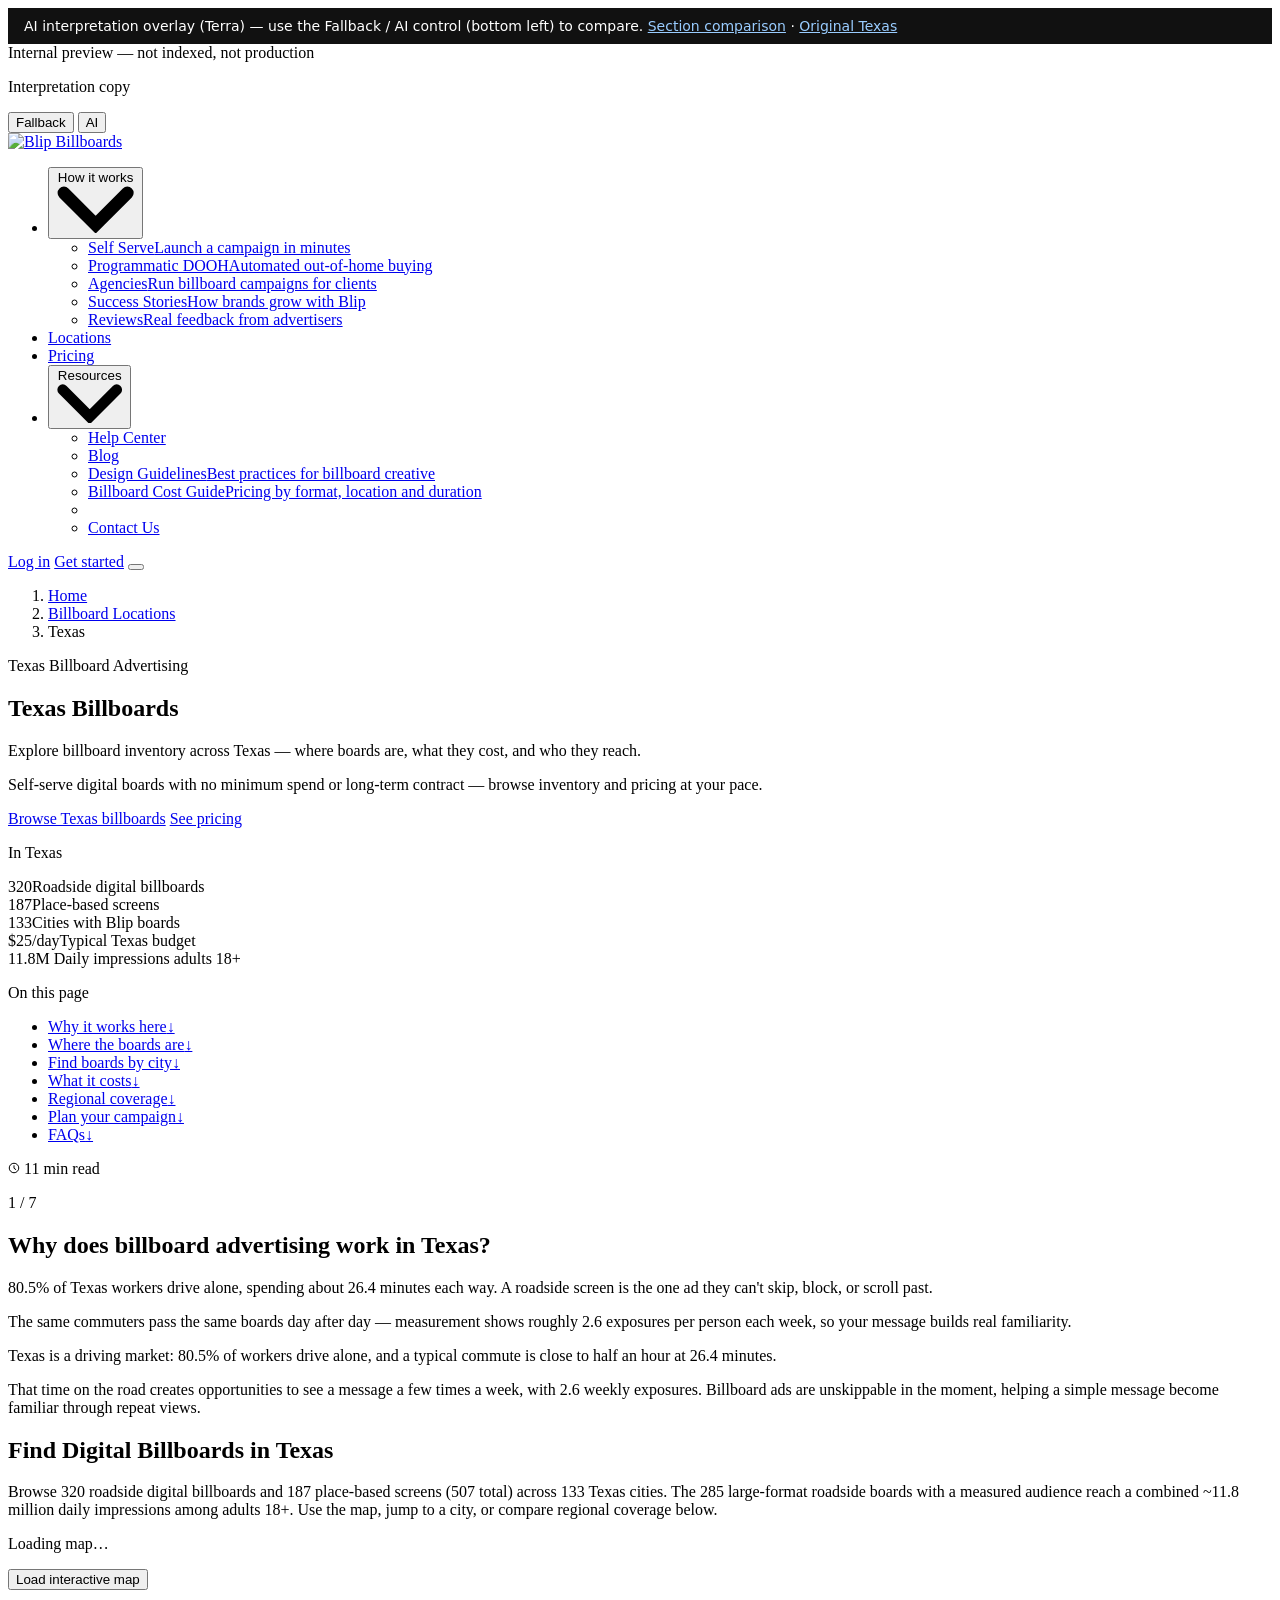
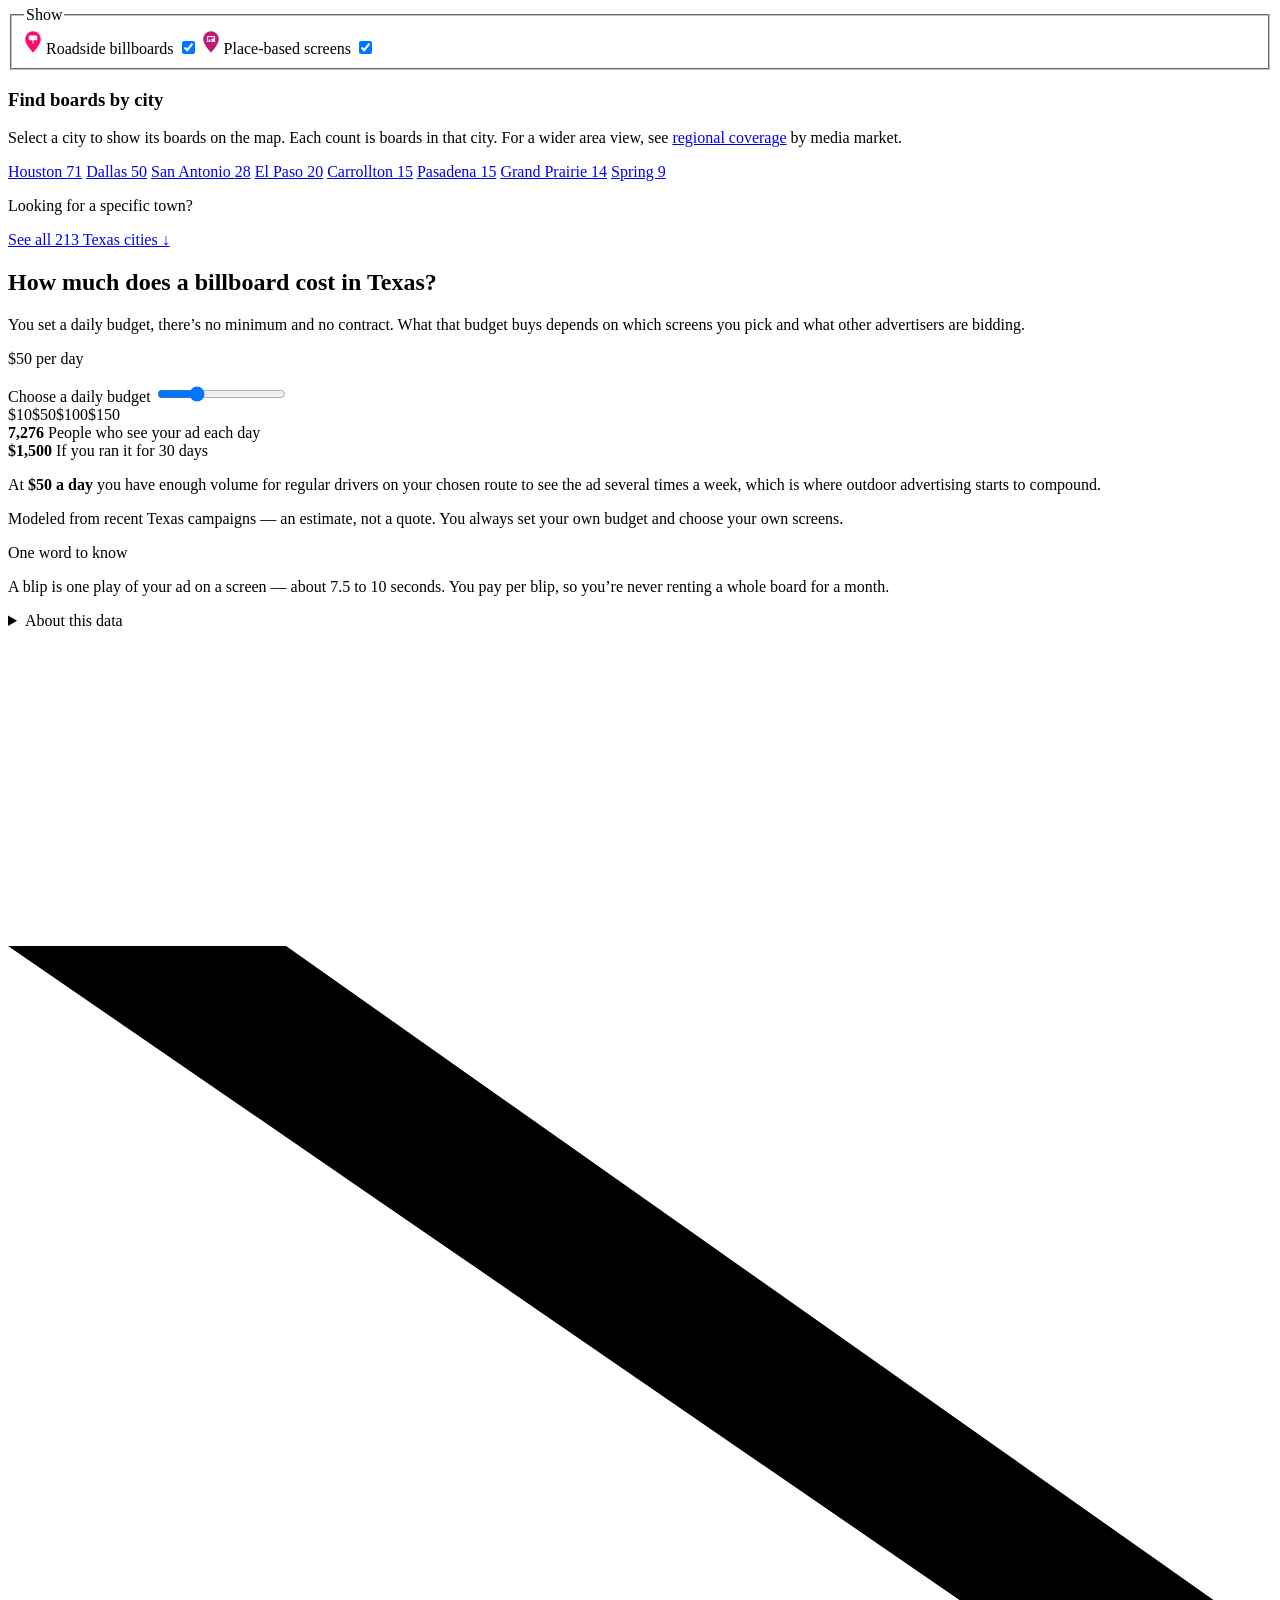
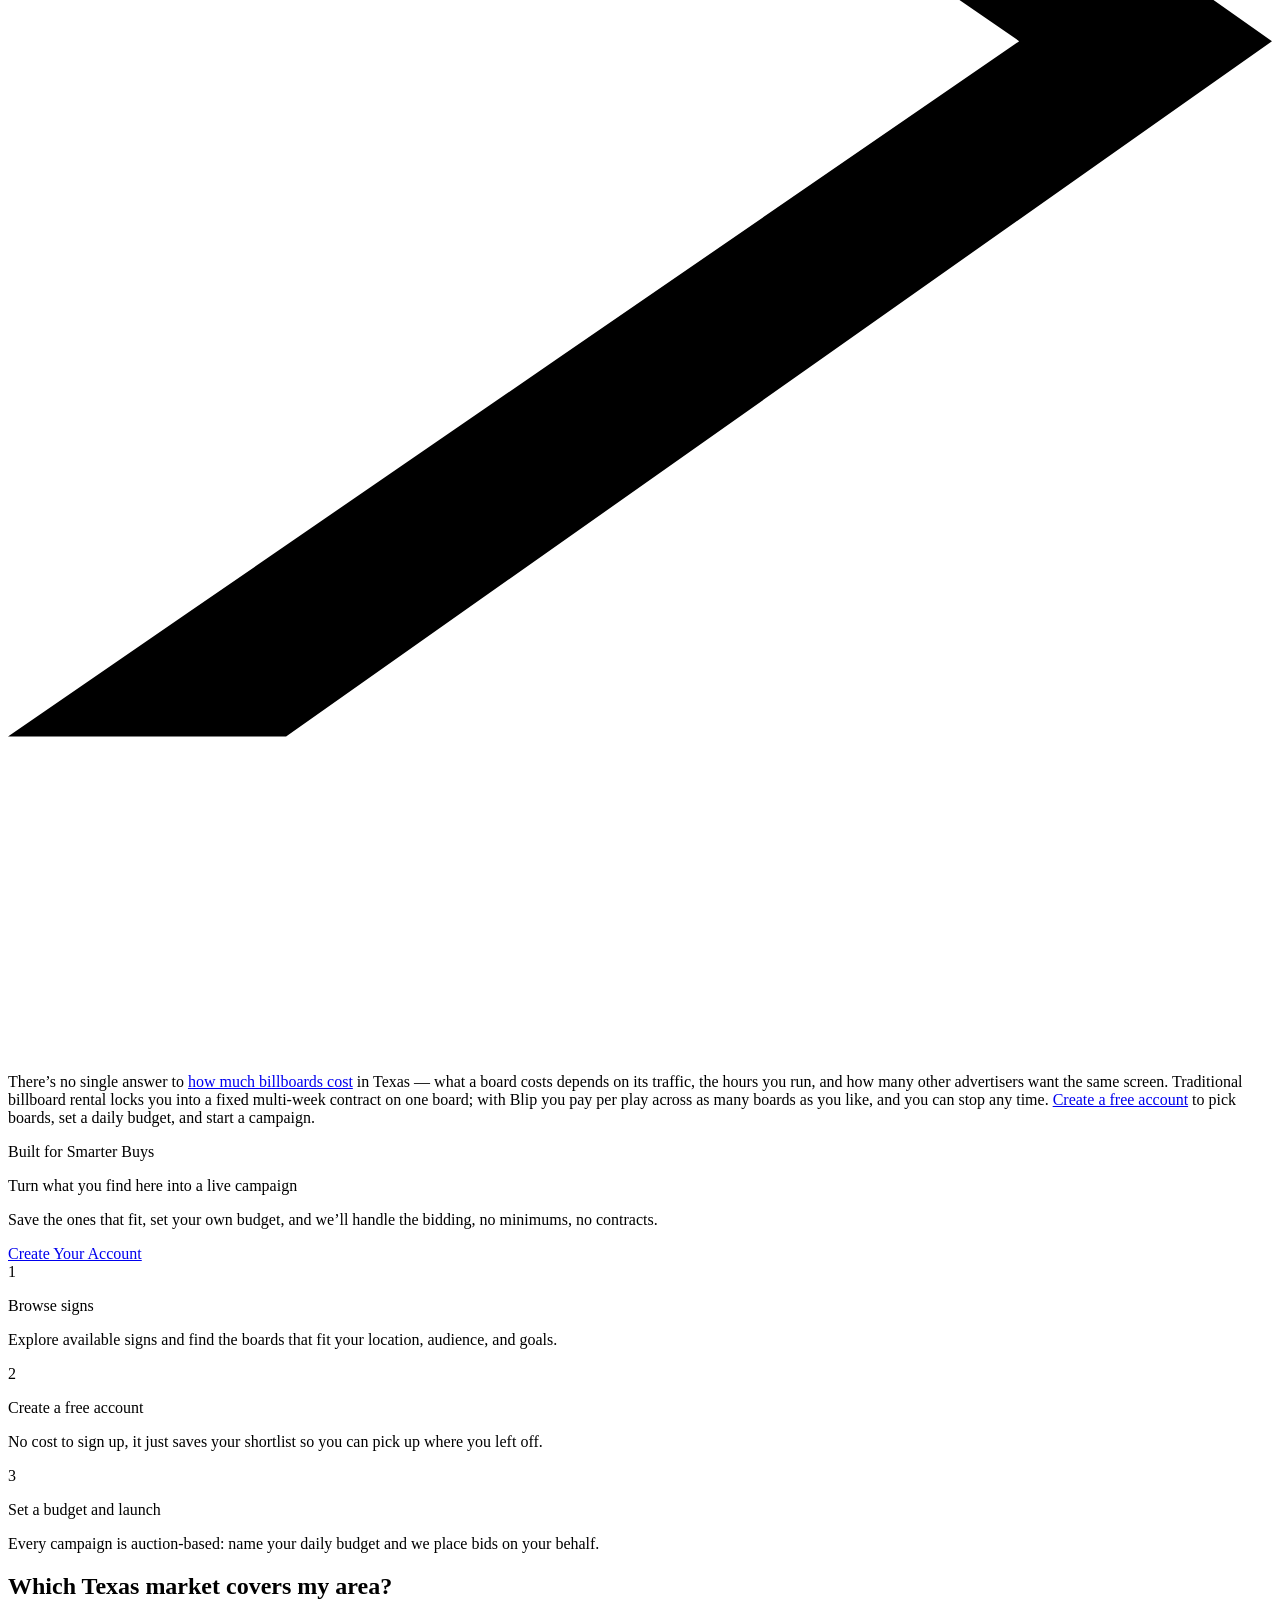
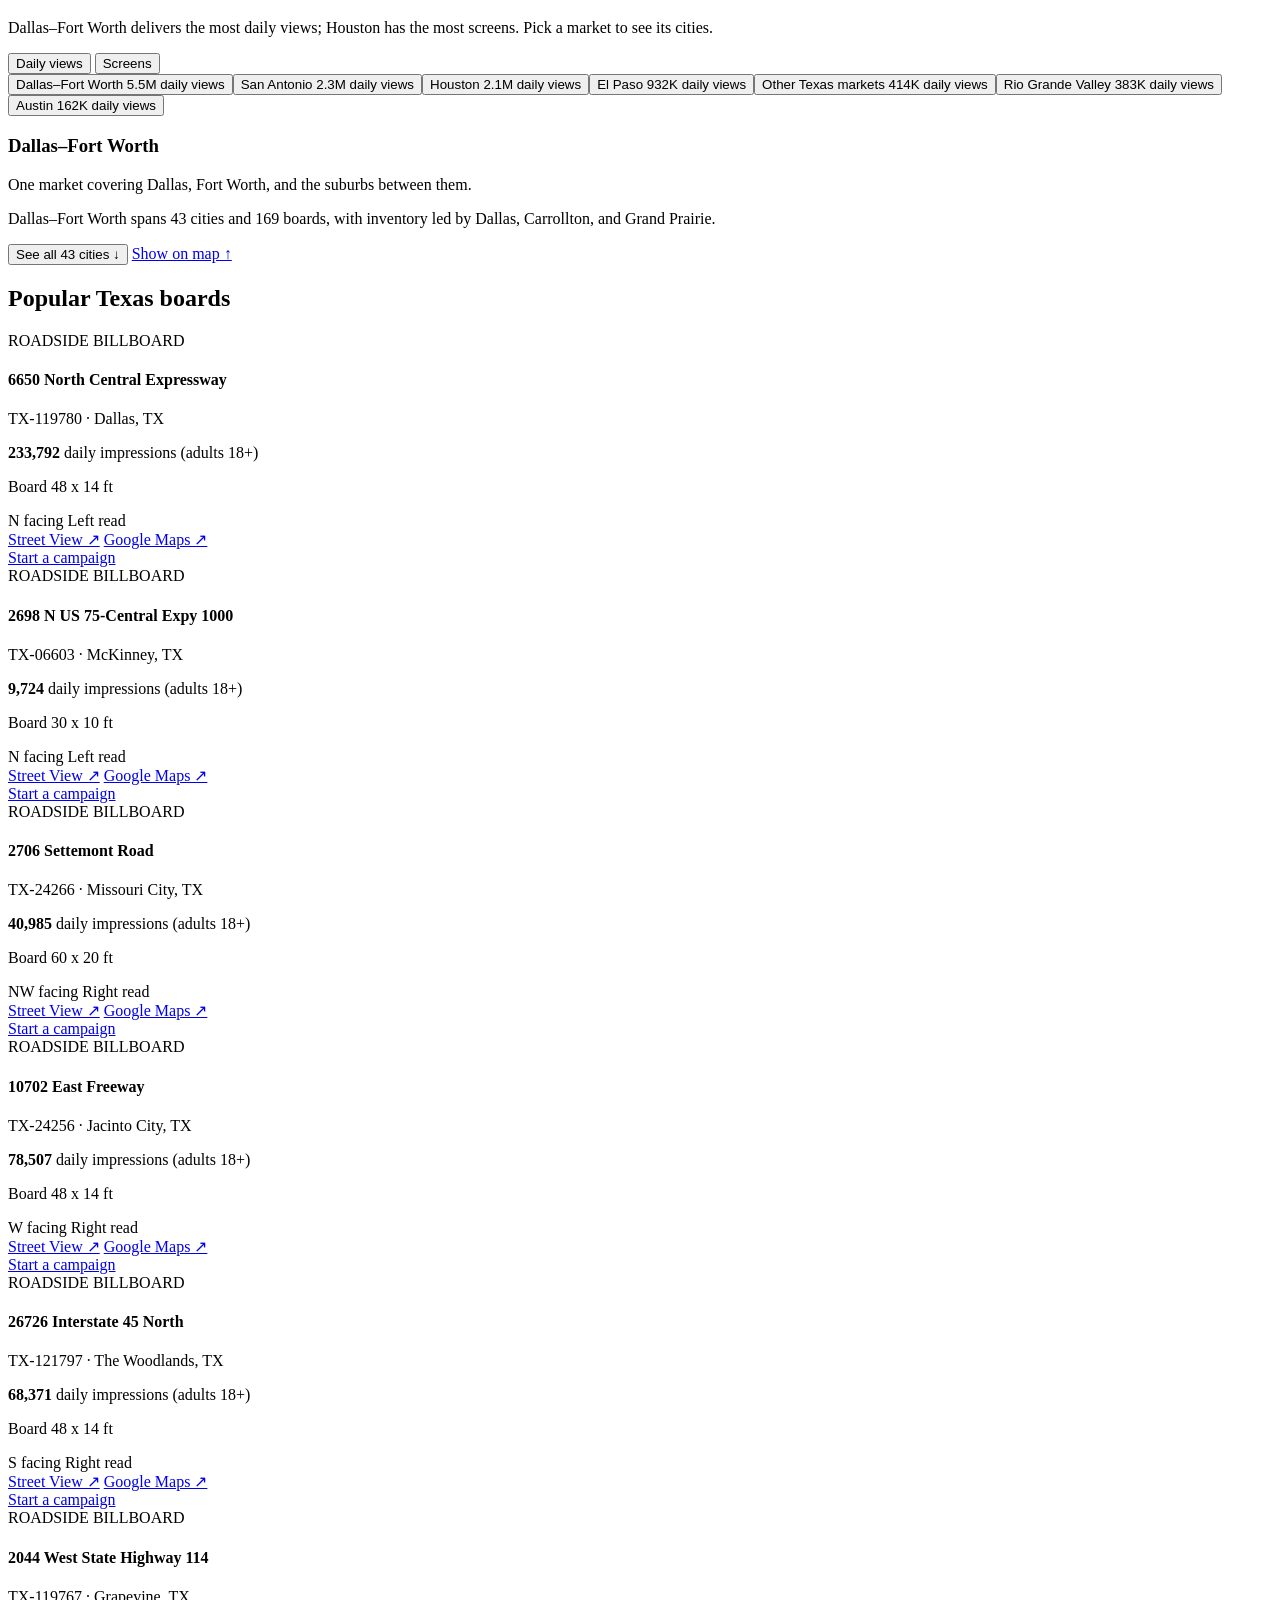
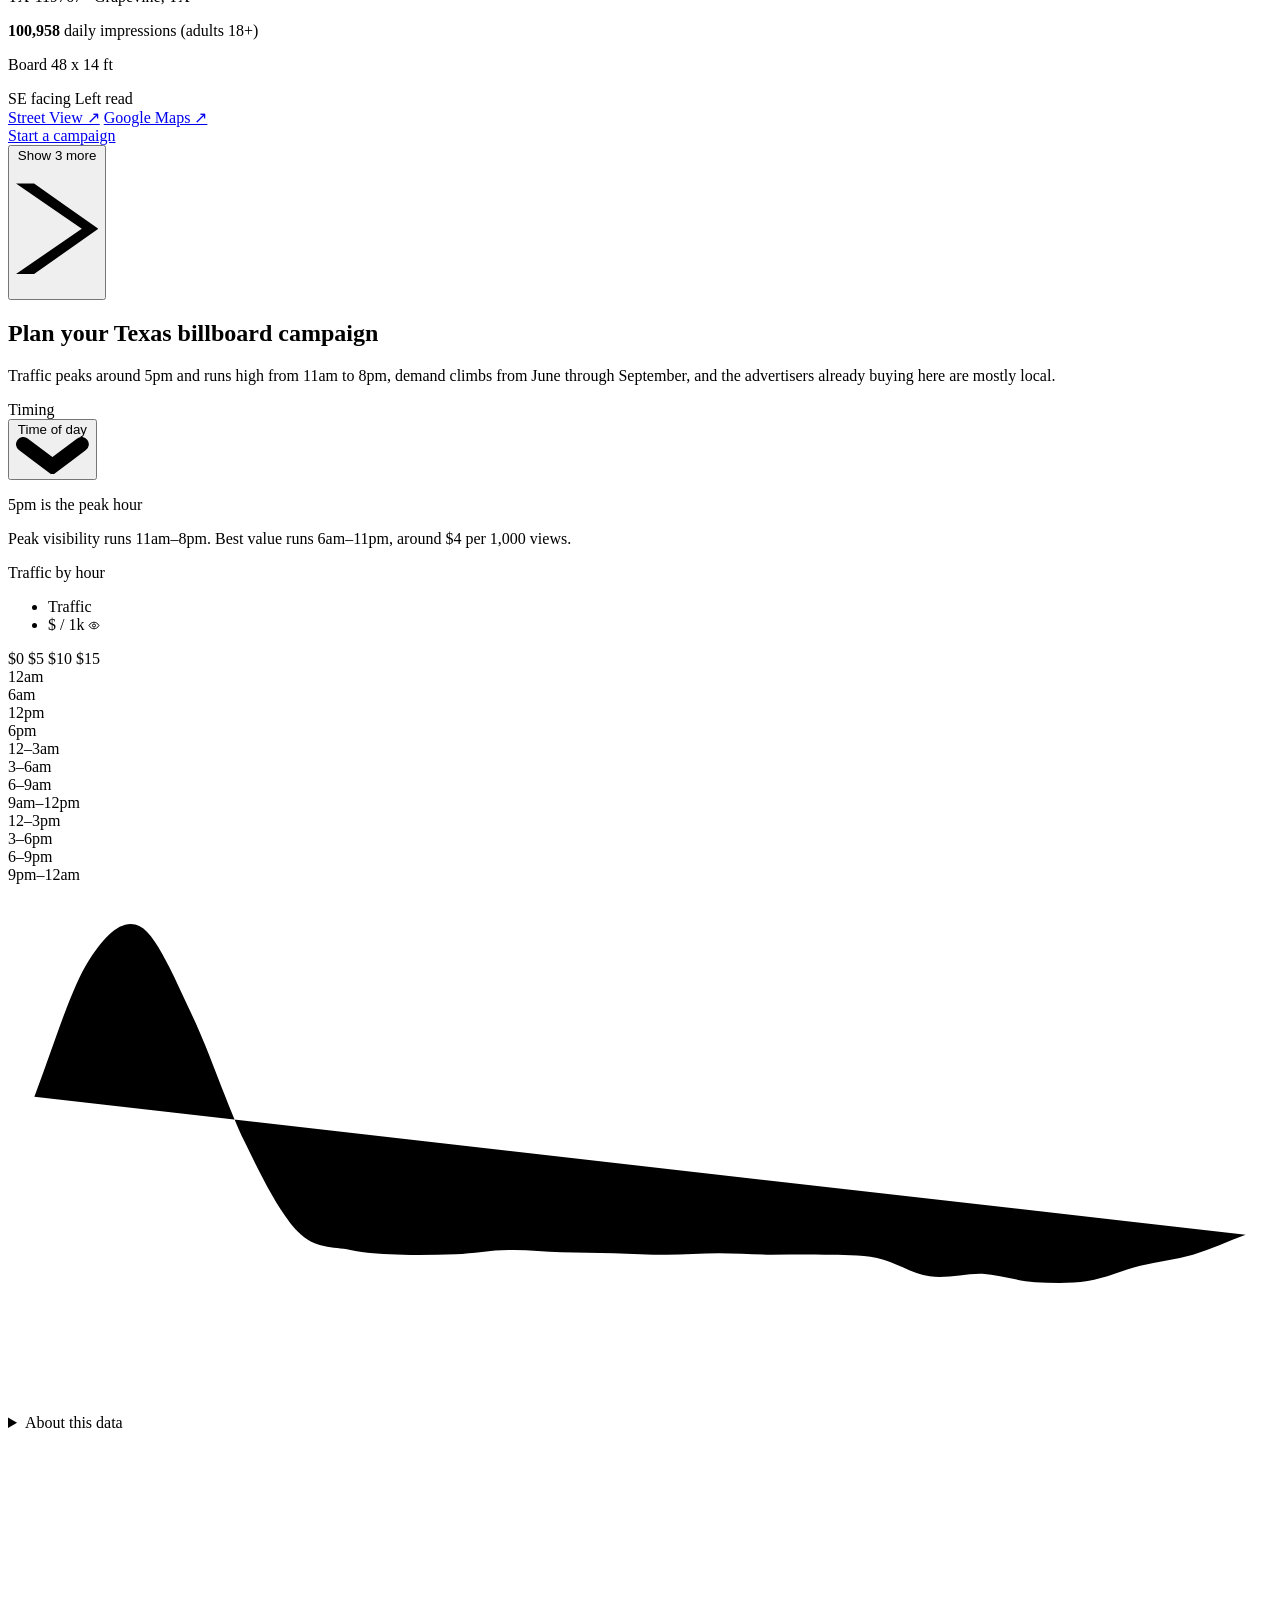
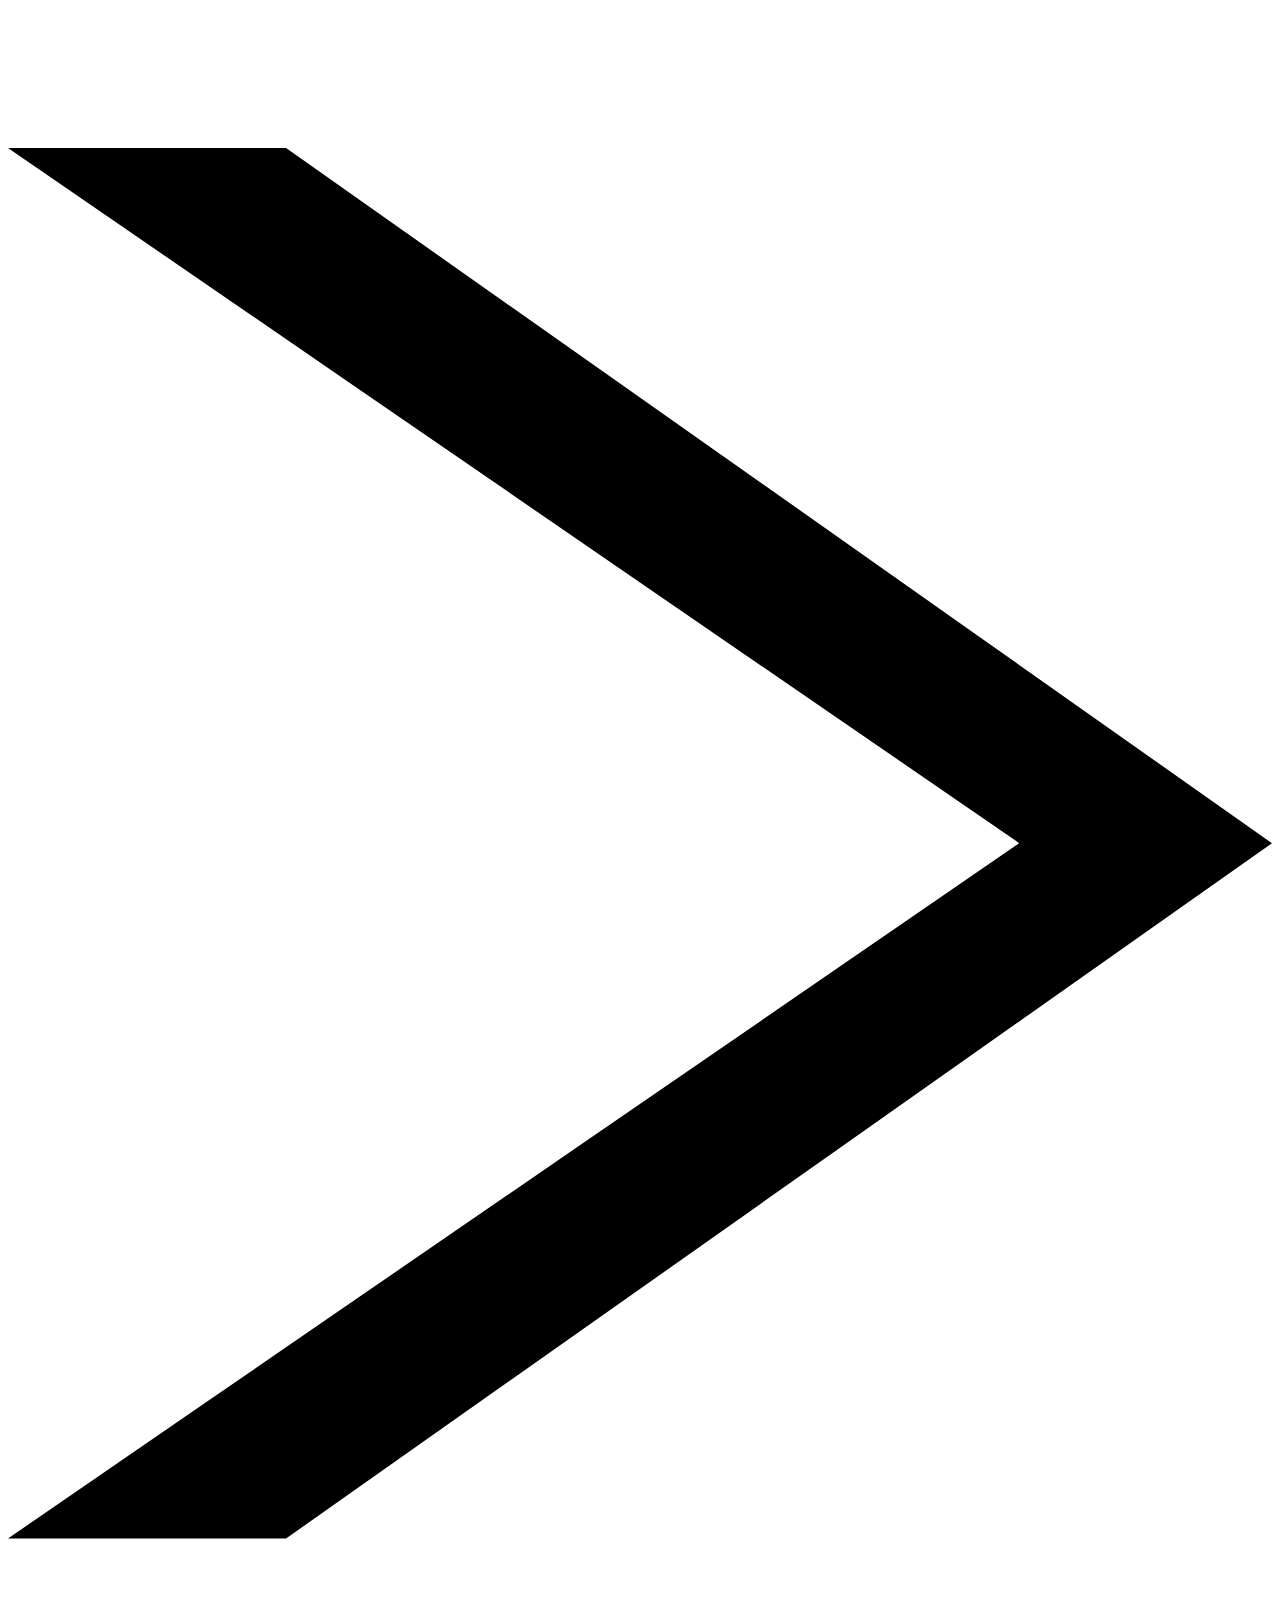
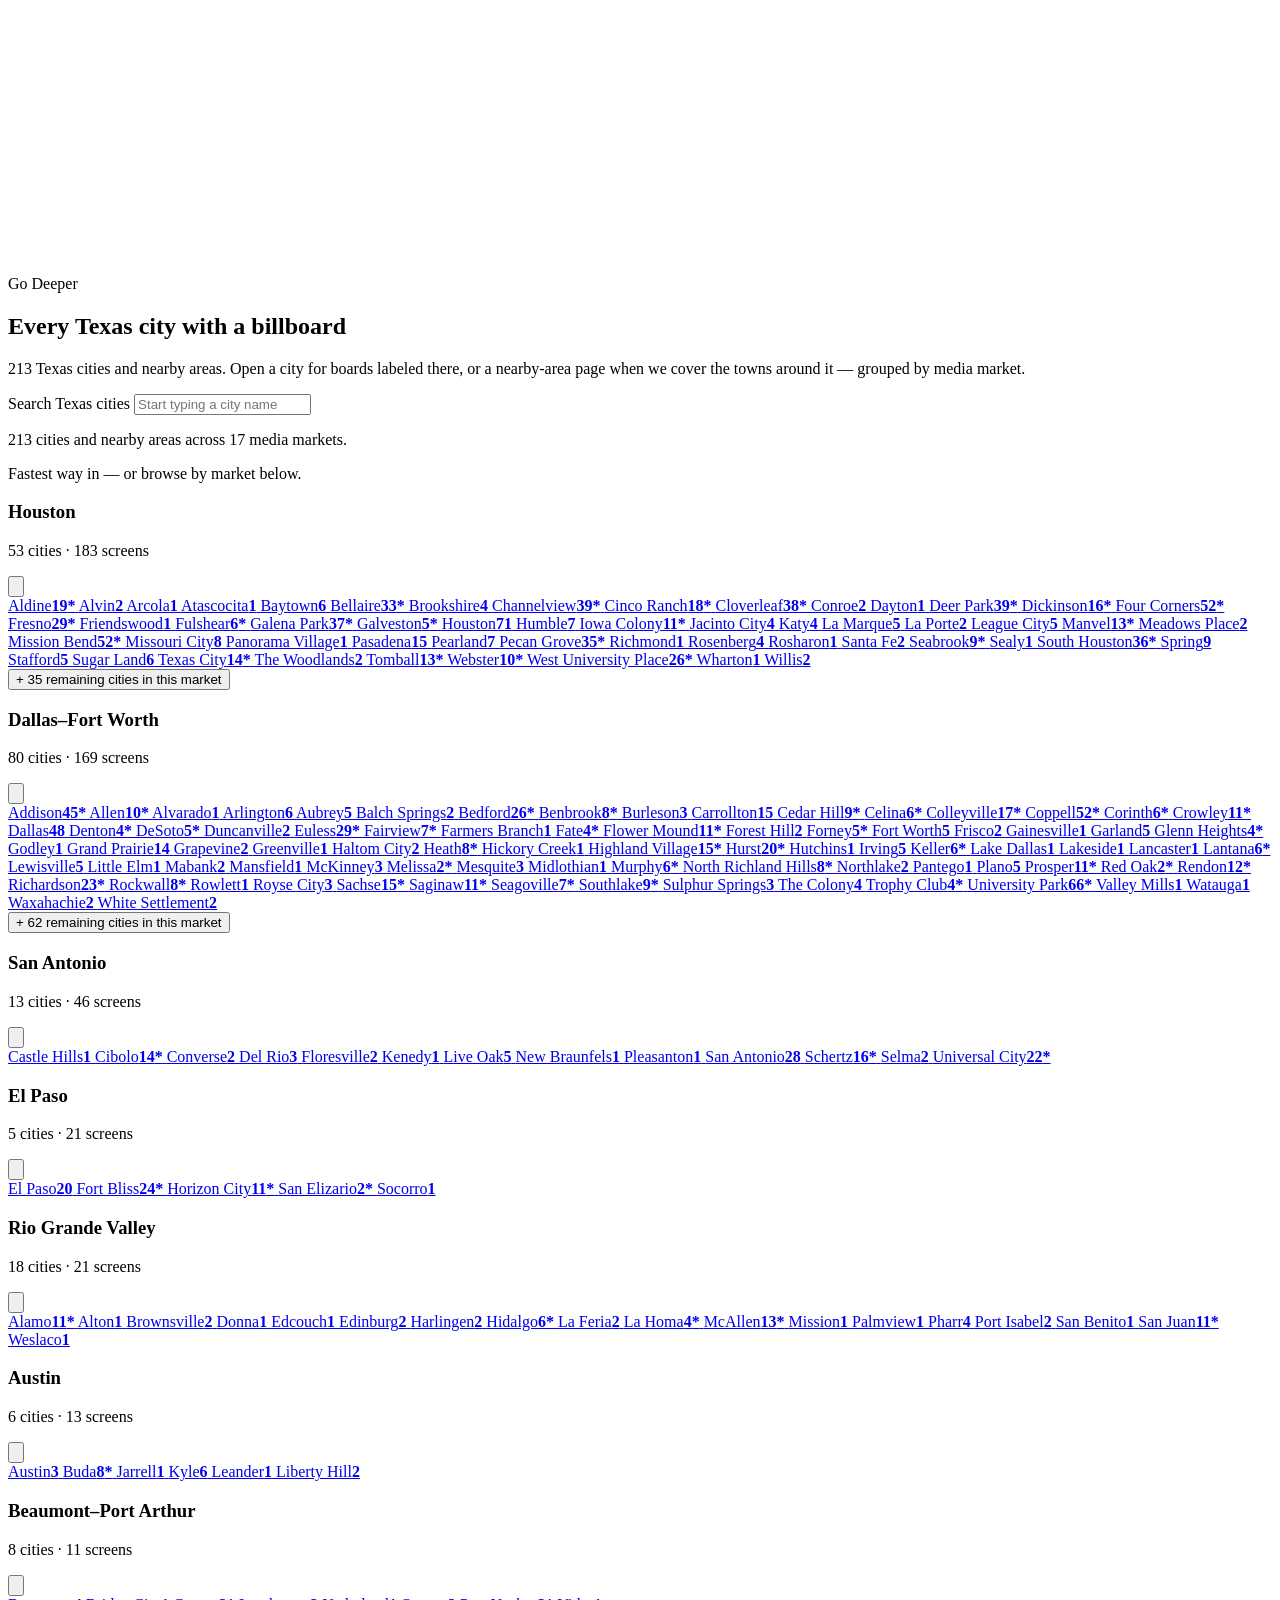
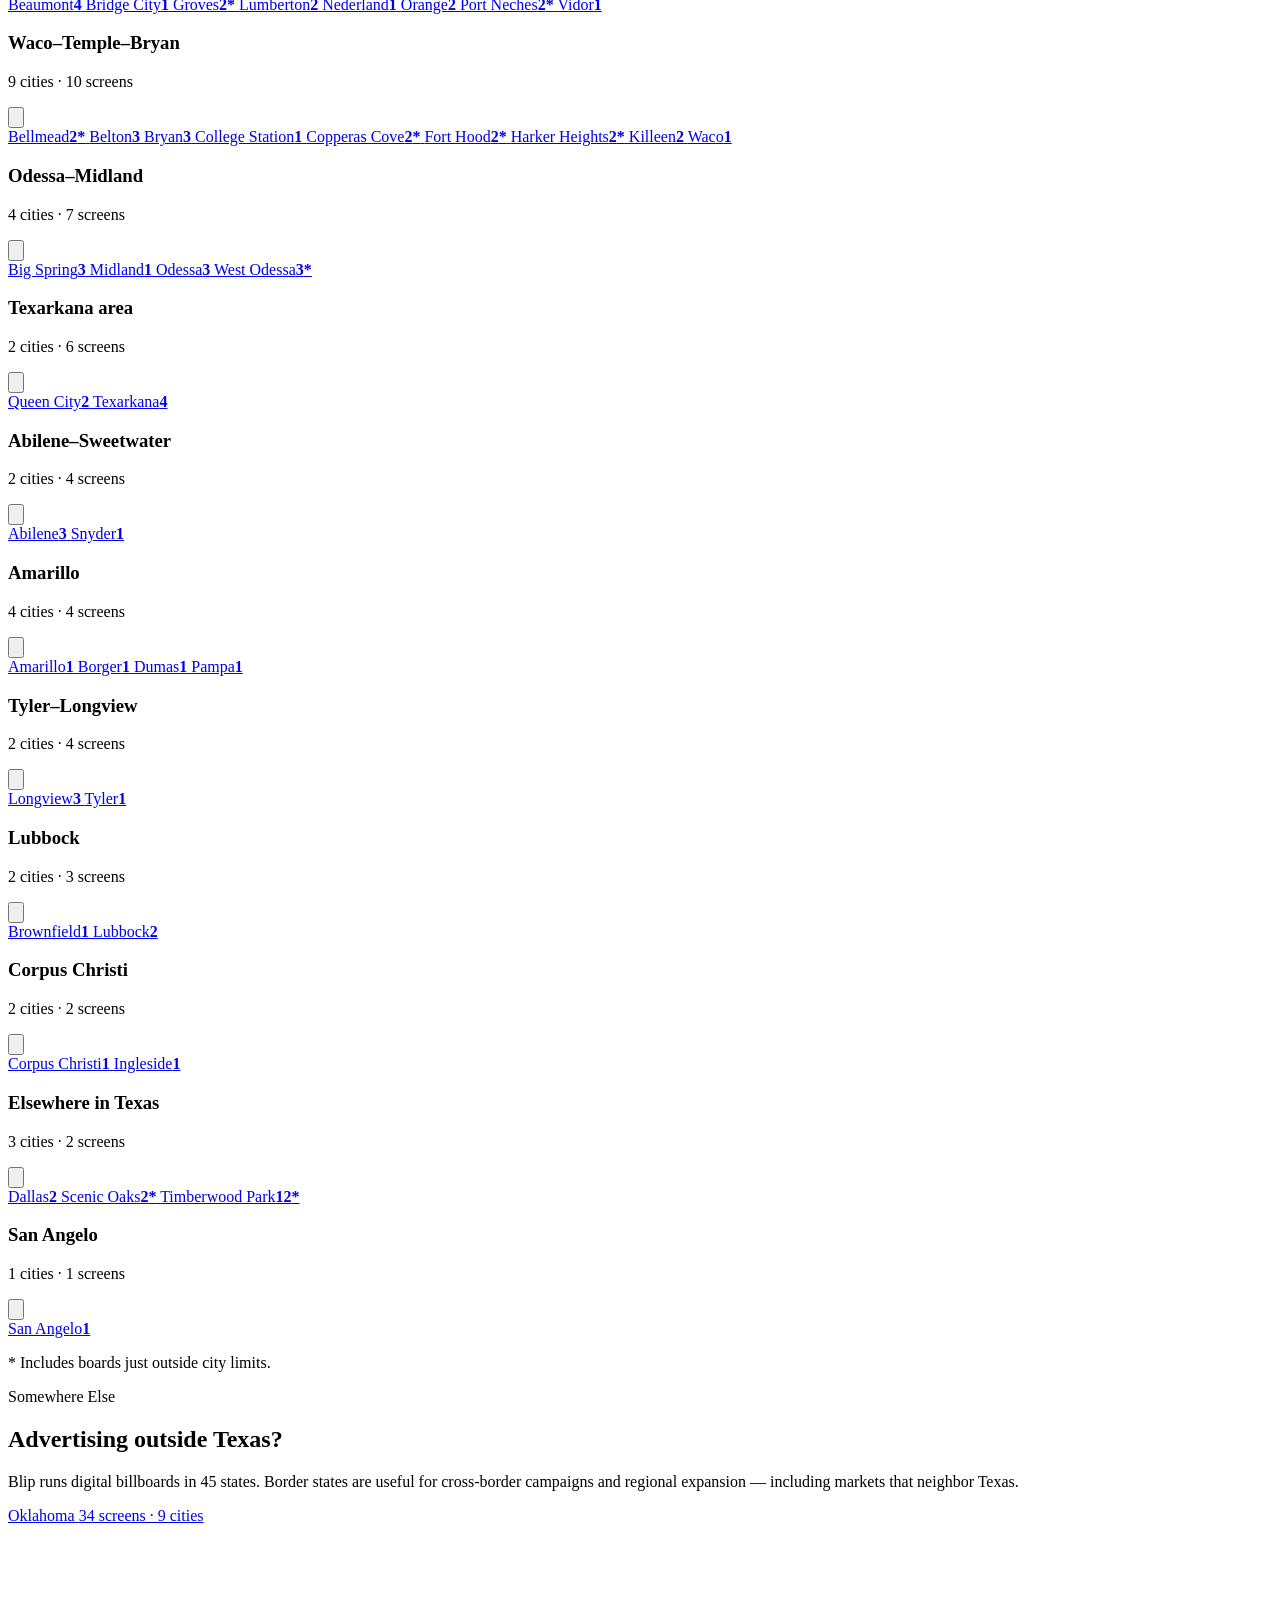
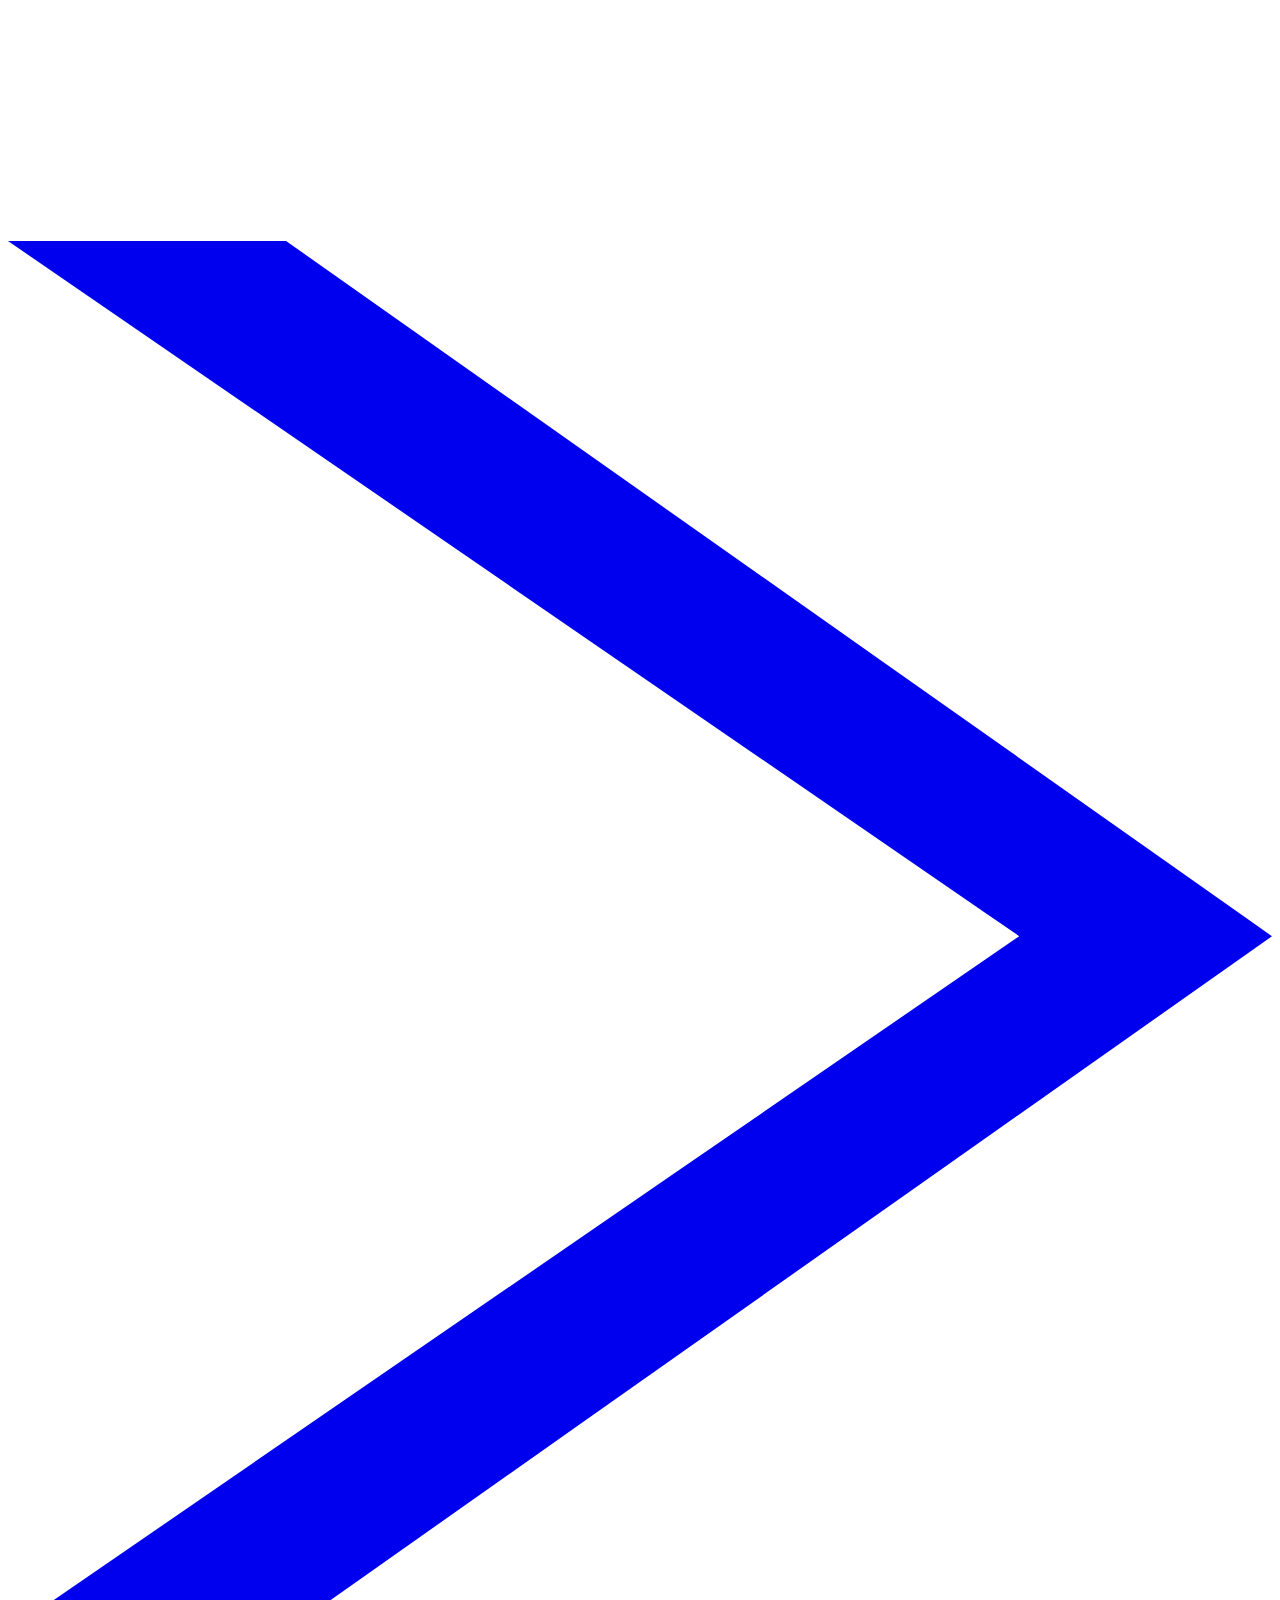
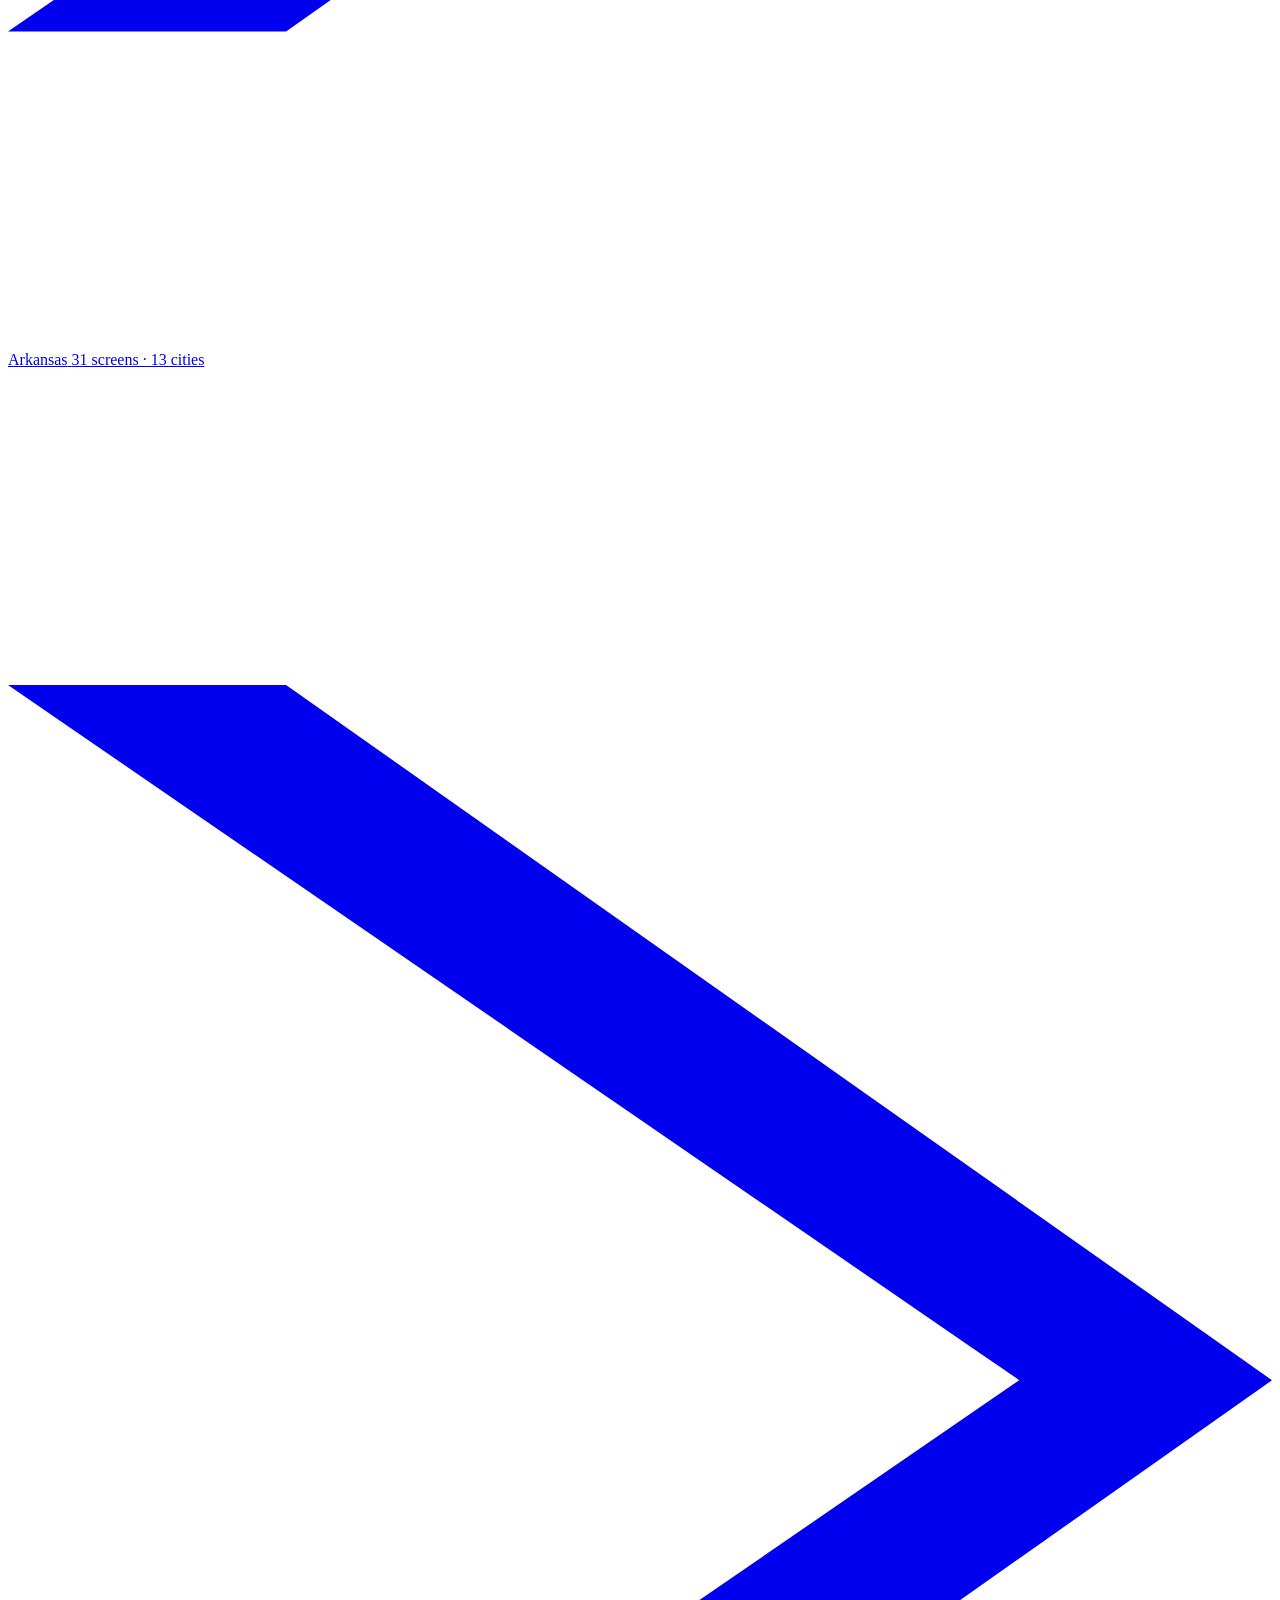
==== commit d50395e8: "Publish Texas geo prototype preview (noindex)" ====
--- a/billboard-locations/texas/index.html
+++ b/billboard-locations/texas/index.html
@@ -21,7 +21,7 @@
 <link rel="preconnect" href="https://fonts.googleapis.com">
 <link rel="preconnect" href="https://fonts.gstatic.com" crossorigin>
 <link href="https://fonts.googleapis.com/css2?family=IBM+Plex+Mono:wght@400&family=Inter:wght@400;500;600;700;800&family=Lexend:wght@400;700;800&display=swap" rel="stylesheet">
-<link rel="stylesheet" href="/geopages-preview/assets/location.css?v=mobile-wrap-2">
+<link rel="stylesheet" href="/geopages-preview/assets/location.css?v=ux-feedback-1">
 
 </head>
 <body class="is-preview"><div style="background:#111;color:#fff;padding:10px 16px;font:14px system-ui;position:sticky;top:0;z-index:9999">AI interpretation overlay (Terra) — use the Fallback / AI control (bottom left) to compare. <a href="/compare/" style="color:#9cf">Section comparison</a> · <a href="http://127.0.0.1:8321/billboard-locations/texas/" style="color:#9cf">Original Texas</a></div>
@@ -993,168 +993,182 @@
           
         </div>
         <div class="hour-chart-wrap campaign-hour-chart-wrap hour-chart-wrap-cpm">
+          
+          <div class="hour-cpm-axis" aria-hidden="true">
+            
+            <span class="hour-cpm-tick" style="bottom: 0.0%">$0</span>
+            
+            <span class="hour-cpm-tick" style="bottom: 29.64%">$5</span>
+            
+            <span class="hour-cpm-tick" style="bottom: 59.28%">$10</span>
+            
+            <span class="hour-cpm-tick" style="bottom: 88.92%">$15</span>
+            
+          </div>
+          
+          <div class="hour-chart-plot">
           <div class="hour-chart hour-chart-desktop campaign-hour-chart" role="img" aria-label="Relative traffic and buyer cost per 1,000 views by hour on Texas roadside billboards">
             
-            <div class="hour-col">
-              <div class="hour-bar" style="height: 4%;" title="12am: traffic index 4 (100 = busiest hour); ~$10 per 1,000 views (buyer-scoped)"></div>
+            <div class="hour-col has-data">
+              <div class="hour-bar" tabindex="0" data-tip-hour="12am" data-tip-traffic="4 / 100 of peak traffic" data-tip-cpm="$10 / 1k" style="height: 4%;"></div>
               <span class="hour-x">12am</span>
             </div>
             
-            <div class="hour-col">
-              <div class="hour-bar" style="height: 4%;" title="1am: traffic index 2 (100 = busiest hour); ~$14 per 1,000 views (buyer-scoped)"></div>
+            <div class="hour-col has-data">
+              <div class="hour-bar" tabindex="0" data-tip-hour="1am" data-tip-traffic="2 / 100 of peak traffic" data-tip-cpm="$14 / 1k" style="height: 4%;"></div>
               <span class="hour-x"></span>
             </div>
             
-            <div class="hour-col">
-              <div class="hour-bar" style="height: 4%;" title="2am: traffic index 2 (100 = busiest hour); ~$16 per 1,000 views (buyer-scoped)"></div>
+            <div class="hour-col has-data">
+              <div class="hour-bar" tabindex="0" data-tip-hour="2am" data-tip-traffic="2 / 100 of peak traffic" data-tip-cpm="$16 / 1k" style="height: 4%;"></div>
               <span class="hour-x"></span>
             </div>
             
-            <div class="hour-col">
-              <div class="hour-bar" style="height: 4%;" title="3am: traffic index 2 (100 = busiest hour); ~$13 per 1,000 views (buyer-scoped)"></div>
+            <div class="hour-col has-data">
+              <div class="hour-bar" tabindex="0" data-tip-hour="3am" data-tip-traffic="2 / 100 of peak traffic" data-tip-cpm="$13 / 1k" style="height: 4%;"></div>
               <span class="hour-x"></span>
             </div>
             
-            <div class="hour-col">
-              <div class="hour-bar" style="height: 6%;" title="4am: traffic index 6 (100 = busiest hour); ~$9 per 1,000 views (buyer-scoped)"></div>
+            <div class="hour-col has-data">
+              <div class="hour-bar" tabindex="0" data-tip-hour="4am" data-tip-traffic="6 / 100 of peak traffic" data-tip-cpm="$9 / 1k" style="height: 6%;"></div>
               <span class="hour-x"></span>
             </div>
             
-            <div class="hour-col">
-              <div class="hour-bar" style="height: 17%;" title="5am: traffic index 17 (100 = busiest hour); ~$6 per 1,000 views (buyer-scoped)"></div>
+            <div class="hour-col has-data">
+              <div class="hour-bar" tabindex="0" data-tip-hour="5am" data-tip-traffic="17 / 100 of peak traffic" data-tip-cpm="$6 / 1k" style="height: 17%;"></div>
               <span class="hour-x"></span>
             </div>
             
-            <div class="hour-col">
-              <div class="hour-bar" style="height: 44%;" title="6am: traffic index 44 (100 = busiest hour); ~$5 per 1,000 views (buyer-scoped)"></div>
+            <div class="hour-col has-data">
+              <div class="hour-bar" tabindex="0" data-tip-hour="6am" data-tip-traffic="44 / 100 of peak traffic" data-tip-cpm="$5 / 1k" style="height: 44%;"></div>
               <span class="hour-x">6am</span>
             </div>
             
-            <div class="hour-col">
-              <div class="hour-bar" style="height: 74%;" title="7am: traffic index 74 (100 = busiest hour); ~$5 per 1,000 views (buyer-scoped)"></div>
+            <div class="hour-col has-data">
+              <div class="hour-bar" tabindex="0" data-tip-hour="7am" data-tip-traffic="74 / 100 of peak traffic" data-tip-cpm="$5 / 1k" style="height: 74%;"></div>
               <span class="hour-x"></span>
             </div>
             
-            <div class="hour-col">
-              <div class="hour-bar" style="height: 63%;" title="8am: traffic index 63 (100 = busiest hour); ~$5 per 1,000 views (buyer-scoped)"></div>
+            <div class="hour-col has-data">
+              <div class="hour-bar" tabindex="0" data-tip-hour="8am" data-tip-traffic="63 / 100 of peak traffic" data-tip-cpm="$5 / 1k" style="height: 63%;"></div>
               <span class="hour-x"></span>
             </div>
             
-            <div class="hour-col">
-              <div class="hour-bar" style="height: 46%;" title="9am: traffic index 46 (100 = busiest hour); ~$5 per 1,000 views (buyer-scoped)"></div>
+            <div class="hour-col has-data">
+              <div class="hour-bar" tabindex="0" data-tip-hour="9am" data-tip-traffic="46 / 100 of peak traffic" data-tip-cpm="$5 / 1k" style="height: 46%;"></div>
               <span class="hour-x"></span>
             </div>
             
-            <div class="hour-col">
-              <div class="hour-bar" style="height: 55%;" title="10am: traffic index 55 (100 = busiest hour); ~$5 per 1,000 views (buyer-scoped)"></div>
+            <div class="hour-col has-data">
+              <div class="hour-bar" tabindex="0" data-tip-hour="10am" data-tip-traffic="55 / 100 of peak traffic" data-tip-cpm="$5 / 1k" style="height: 55%;"></div>
               <span class="hour-x"></span>
             </div>
             
-            <div class="hour-col">
-              <div class="hour-bar" style="height: 64%;" title="11am: traffic index 64 (100 = busiest hour); ~$5 per 1,000 views (buyer-scoped)"></div>
+            <div class="hour-col has-data">
+              <div class="hour-bar" tabindex="0" data-tip-hour="11am" data-tip-traffic="64 / 100 of peak traffic" data-tip-cpm="$5 / 1k" style="height: 64%;"></div>
               <span class="hour-x"></span>
             </div>
             
-            <div class="hour-col">
-              <div class="hour-bar" style="height: 68%;" title="12pm: traffic index 68 (100 = busiest hour); ~$5 per 1,000 views (buyer-scoped)"></div>
+            <div class="hour-col has-data">
+              <div class="hour-bar" tabindex="0" data-tip-hour="12pm" data-tip-traffic="68 / 100 of peak traffic" data-tip-cpm="$5 / 1k" style="height: 68%;"></div>
               <span class="hour-x">12pm</span>
             </div>
             
-            <div class="hour-col">
-              <div class="hour-bar" style="height: 65%;" title="1pm: traffic index 65 (100 = busiest hour); ~$5 per 1,000 views (buyer-scoped)"></div>
+            <div class="hour-col has-data">
+              <div class="hour-bar" tabindex="0" data-tip-hour="1pm" data-tip-traffic="65 / 100 of peak traffic" data-tip-cpm="$5 / 1k" style="height: 65%;"></div>
               <span class="hour-x"></span>
             </div>
             
-            <div class="hour-col">
-              <div class="hour-bar" style="height: 71%;" title="2pm: traffic index 71 (100 = busiest hour); ~$5 per 1,000 views (buyer-scoped)"></div>
+            <div class="hour-col has-data">
+              <div class="hour-bar" tabindex="0" data-tip-hour="2pm" data-tip-traffic="71 / 100 of peak traffic" data-tip-cpm="$5 / 1k" style="height: 71%;"></div>
               <span class="hour-x"></span>
             </div>
             
-            <div class="hour-col">
-              <div class="hour-bar" style="height: 83%;" title="3pm: traffic index 83 (100 = busiest hour); ~$5 per 1,000 views (buyer-scoped)"></div>
+            <div class="hour-col has-data">
+              <div class="hour-bar" tabindex="0" data-tip-hour="3pm" data-tip-traffic="83 / 100 of peak traffic" data-tip-cpm="$5 / 1k" style="height: 83%;"></div>
               <span class="hour-x"></span>
             </div>
             
-            <div class="hour-col">
-              <div class="hour-bar" style="height: 98%;" title="4pm: traffic index 98 (100 = busiest hour); ~$5 per 1,000 views (buyer-scoped)"></div>
+            <div class="hour-col has-data">
+              <div class="hour-bar" tabindex="0" data-tip-hour="4pm" data-tip-traffic="98 / 100 of peak traffic" data-tip-cpm="$5 / 1k" style="height: 98%;"></div>
               <span class="hour-x"></span>
             </div>
             
-            <div class="hour-col hour-col-peak">
-              <div class="hour-bar" style="height: 100%;" title="5pm: traffic index 100 (100 = busiest hour); ~$4 per 1,000 views (buyer-scoped)"></div>
+            <div class="hour-col has-data hour-col-peak">
+              <div class="hour-bar" tabindex="0" data-tip-hour="5pm" data-tip-traffic="Peak traffic" data-tip-cpm="$4 / 1k" style="height: 100%;"></div>
               <span class="hour-x"></span>
             </div>
             
-            <div class="hour-col">
-              <div class="hour-bar" style="height: 76%;" title="6pm: traffic index 76 (100 = busiest hour); ~$4 per 1,000 views (buyer-scoped)"></div>
+            <div class="hour-col has-data">
+              <div class="hour-bar" tabindex="0" data-tip-hour="6pm" data-tip-traffic="76 / 100 of peak traffic" data-tip-cpm="$4 / 1k" style="height: 76%;"></div>
               <span class="hour-x">6pm</span>
             </div>
             
-            <div class="hour-col">
-              <div class="hour-bar" style="height: 79%;" title="7pm: traffic index 79 (100 = busiest hour); ~$4 per 1,000 views (buyer-scoped)"></div>
+            <div class="hour-col has-data">
+              <div class="hour-bar" tabindex="0" data-tip-hour="7pm" data-tip-traffic="79 / 100 of peak traffic" data-tip-cpm="$4 / 1k" style="height: 79%;"></div>
               <span class="hour-x"></span>
             </div>
             
-            <div class="hour-col">
-              <div class="hour-bar" style="height: 54%;" title="8pm: traffic index 54 (100 = busiest hour); ~$4 per 1,000 views (buyer-scoped)"></div>
+            <div class="hour-col has-data">
+              <div class="hour-bar" tabindex="0" data-tip-hour="8pm" data-tip-traffic="54 / 100 of peak traffic" data-tip-cpm="$4 / 1k" style="height: 54%;"></div>
               <span class="hour-x"></span>
             </div>
             
-            <div class="hour-col">
-              <div class="hour-bar" style="height: 31%;" title="9pm: traffic index 31 (100 = busiest hour); ~$5 per 1,000 views (buyer-scoped)"></div>
+            <div class="hour-col has-data">
+              <div class="hour-bar" tabindex="0" data-tip-hour="9pm" data-tip-traffic="31 / 100 of peak traffic" data-tip-cpm="$5 / 1k" style="height: 31%;"></div>
               <span class="hour-x"></span>
             </div>
             
-            <div class="hour-col">
-              <div class="hour-bar" style="height: 18%;" title="10pm: traffic index 18 (100 = busiest hour); ~$5 per 1,000 views (buyer-scoped)"></div>
+            <div class="hour-col has-data">
+              <div class="hour-bar" tabindex="0" data-tip-hour="10pm" data-tip-traffic="18 / 100 of peak traffic" data-tip-cpm="$5 / 1k" style="height: 18%;"></div>
               <span class="hour-x"></span>
             </div>
             
-            <div class="hour-col">
-              <div class="hour-bar" style="height: 12%;" title="11pm: traffic index 12 (100 = busiest hour); ~$6 per 1,000 views (buyer-scoped)"></div>
+            <div class="hour-col has-data">
+              <div class="hour-bar" tabindex="0" data-tip-hour="11pm" data-tip-traffic="12 / 100 of peak traffic" data-tip-cpm="$6 / 1k" style="height: 12%;"></div>
               <span class="hour-x"></span>
             </div>
             
           </div>
           <div class="hour-chart hour-chart-mobile campaign-hour-chart" role="img" aria-label="Relative traffic and buyer cost per 1,000 views by 3-hour window on Texas roadside billboards">
             
-            <div class="hour-col">
-              <div class="hour-bar" style="height: 4%;" title="12–​3am: traffic index 3 (100 = busiest hour); ~$13 per 1,000 views (buyer-scoped)"></div>
+            <div class="hour-col has-data">
+              <div class="hour-bar" tabindex="0" data-tip-hour="12–3am" data-tip-traffic="3 / 100 of peak traffic" data-tip-cpm="$13 / 1k" style="height: 4%;"></div>
               <span class="hour-x">12–​3am</span>
             </div>
             
-            <div class="hour-col">
-              <div class="hour-bar" style="height: 8%;" title="3–​6am: traffic index 8 (100 = busiest hour); ~$9 per 1,000 views (buyer-scoped)"></div>
+            <div class="hour-col has-data">
+              <div class="hour-bar" tabindex="0" data-tip-hour="3–6am" data-tip-traffic="8 / 100 of peak traffic" data-tip-cpm="$9 / 1k" style="height: 8%;"></div>
               <span class="hour-x">3–​6am</span>
             </div>
             
-            <div class="hour-col">
-              <div class="hour-bar" style="height: 60%;" title="6–​9am: traffic index 60 (100 = busiest hour); ~$5 per 1,000 views (buyer-scoped)"></div>
+            <div class="hour-col has-data">
+              <div class="hour-bar" tabindex="0" data-tip-hour="6–9am" data-tip-traffic="60 / 100 of peak traffic" data-tip-cpm="$5 / 1k" style="height: 60%;"></div>
               <span class="hour-x">6–​9am</span>
             </div>
             
-            <div class="hour-col">
-              <div class="hour-bar" style="height: 55%;" title="9am–​12pm: traffic index 55 (100 = busiest hour); ~$5 per 1,000 views (buyer-scoped)"></div>
+            <div class="hour-col has-data">
+              <div class="hour-bar" tabindex="0" data-tip-hour="9am–12pm" data-tip-traffic="55 / 100 of peak traffic" data-tip-cpm="$5 / 1k" style="height: 55%;"></div>
               <span class="hour-x">9am–​12pm</span>
             </div>
             
-            <div class="hour-col">
-              <div class="hour-bar" style="height: 68%;" title="12–​3pm: traffic index 68 (100 = busiest hour); ~$5 per 1,000 views (buyer-scoped)"></div>
+            <div class="hour-col has-data">
+              <div class="hour-bar" tabindex="0" data-tip-hour="12–3pm" data-tip-traffic="68 / 100 of peak traffic" data-tip-cpm="$5 / 1k" style="height: 68%;"></div>
               <span class="hour-x">12–​3pm</span>
             </div>
             
-            <div class="hour-col hour-col-peak">
-              <div class="hour-bar" style="height: 94%;" title="3–​6pm: traffic index 94 (100 = busiest hour); ~$5 per 1,000 views (buyer-scoped)"></div>
+            <div class="hour-col has-data hour-col-peak">
+              <div class="hour-bar" tabindex="0" data-tip-hour="3–6pm" data-tip-traffic="94 / 100 of peak traffic" data-tip-cpm="$5 / 1k" style="height: 94%;"></div>
               <span class="hour-x">3–​6pm</span>
             </div>
             
-            <div class="hour-col">
-              <div class="hour-bar" style="height: 70%;" title="6–​9pm: traffic index 70 (100 = busiest hour); ~$4 per 1,000 views (buyer-scoped)"></div>
+            <div class="hour-col has-data">
+              <div class="hour-bar" tabindex="0" data-tip-hour="6–9pm" data-tip-traffic="70 / 100 of peak traffic" data-tip-cpm="$4 / 1k" style="height: 70%;"></div>
               <span class="hour-x">6–​9pm</span>
             </div>
             
-            <div class="hour-col">
-              <div class="hour-bar" style="height: 20%;" title="9pm–​12am: traffic index 20 (100 = busiest hour); ~$5 per 1,000 views (buyer-scoped)"></div>
+            <div class="hour-col has-data">
+              <div class="hour-bar" tabindex="0" data-tip-hour="9pm–12am" data-tip-traffic="20 / 100 of peak traffic" data-tip-cpm="$5 / 1k" style="height: 20%;"></div>
               <span class="hour-x">9pm–​12am</span>
             </div>
             
@@ -1164,6 +1178,8 @@
             <path class="hour-cpm-line" d="M5.0,40.4 C8.3,31.9 11.7,20.5 15.0,15.1 C18.3,9.7 21.7,6.4 25.0,8.0 C28.3,9.6 31.7,18.2 35.0,25.0 C38.3,31.9 41.7,42.3 45.0,49.1 C48.3,56.0 51.7,62.6 55.0,66.0 C58.3,69.4 61.7,68.8 65.0,69.5 C68.3,70.3 71.7,70.2 75.0,70.4 C78.3,70.5 81.7,70.4 85.0,70.3 C88.3,70.2 91.7,69.5 95.0,69.5 C98.3,69.4 101.7,69.8 105.0,69.9 C108.3,70.0 111.7,70.0 115.0,70.1 C118.3,70.2 121.7,70.4 125.0,70.4 C128.3,70.4 131.7,70.1 135.0,70.1 C138.3,70.1 141.7,70.3 145.0,70.4 C148.3,70.4 151.7,70.3 155.0,70.4 C158.3,70.5 161.7,70.3 165.0,71.0 C168.3,71.7 171.7,74.0 175.0,74.5 C178.3,75.0 181.7,73.9 185.0,74.0 C188.3,74.2 191.7,75.4 195.0,75.6 C198.3,75.8 201.7,75.9 205.0,75.4 C208.3,74.9 211.7,73.3 215.0,72.5 C218.3,71.7 221.7,71.3 225.0,70.4 C228.3,69.4 231.7,67.8 235.0,66.6"></path>
           </svg>
           
+          <div class="hour-chart-tip" hidden></div>
+          </div>
         </div>
         <details class="campaign-insight-notes">
           <summary class="disclosure-pill">About this data<span class="disclosure-chev" aria-hidden="true"><svg viewBox="0 0 5 8" aria-hidden="true"><path fill="currentColor" d="M0 1.25L4 4L0 6.75L1.1 6.75L5 4L1.1 1.25Z"/></svg></span></summary>
@@ -1501,7 +1517,7 @@
           <div class="go-deeper-city-grid">
             
             <a class="go-deeper-city-chip is-near-city" href="https://www.blipbillboards.com/billboard-locations/texas/aldine-tx/" data-go-deeper-city="aldine" aria-label="Aldine, 19 nearby boards">
-              <span>Aldine</span><strong><span class="go-deeper-near-star" aria-hidden="true">*</span>19</strong>
+              <span>Aldine</span><strong>19<span class="go-deeper-near-star" aria-hidden="true">*</span></strong>
             </a>
             
             <a class="go-deeper-city-chip" href="https://www.blipbillboards.com/billboard-locations/texas/alvin-tx/" data-go-deeper-city="alvin">
@@ -1521,7 +1537,7 @@
             </a>
             
             <a class="go-deeper-city-chip is-near-city" href="https://www.blipbillboards.com/billboard-locations/texas/bellaire-tx/" data-go-deeper-city="bellaire" aria-label="Bellaire, 33 nearby boards">
-              <span>Bellaire</span><strong><span class="go-deeper-near-star" aria-hidden="true">*</span>33</strong>
+              <span>Bellaire</span><strong>33<span class="go-deeper-near-star" aria-hidden="true">*</span></strong>
             </a>
             
             <a class="go-deeper-city-chip" href="https://www.blipbillboards.com/billboard-locations/texas/brookshire-tx/" data-go-deeper-city="brookshire">
@@ -1529,15 +1545,15 @@
             </a>
             
             <a class="go-deeper-city-chip is-near-city" href="https://www.blipbillboards.com/billboard-locations/texas/channelview-tx/" data-go-deeper-city="channelview" aria-label="Channelview, 39 nearby boards">
-              <span>Channelview</span><strong><span class="go-deeper-near-star" aria-hidden="true">*</span>39</strong>
+              <span>Channelview</span><strong>39<span class="go-deeper-near-star" aria-hidden="true">*</span></strong>
             </a>
             
             <a class="go-deeper-city-chip is-near-city" href="https://www.blipbillboards.com/billboard-locations/texas/cinco-ranch-tx/" data-go-deeper-city="cinco ranch" aria-label="Cinco Ranch, 18 nearby boards">
-              <span>Cinco Ranch</span><strong><span class="go-deeper-near-star" aria-hidden="true">*</span>18</strong>
+              <span>Cinco Ranch</span><strong>18<span class="go-deeper-near-star" aria-hidden="true">*</span></strong>
             </a>
             
             <a class="go-deeper-city-chip is-near-city" href="https://www.blipbillboards.com/billboard-locations/texas/cloverleaf-tx/" data-go-deeper-city="cloverleaf" aria-label="Cloverleaf, 38 nearby boards">
-              <span>Cloverleaf</span><strong><span class="go-deeper-near-star" aria-hidden="true">*</span>38</strong>
+              <span>Cloverleaf</span><strong>38<span class="go-deeper-near-star" aria-hidden="true">*</span></strong>
             </a>
             
             <a class="go-deeper-city-chip" href="https://www.blipbillboards.com/billboard-locations/texas/conroe-tx/" data-go-deeper-city="conroe">
@@ -1549,19 +1565,19 @@
             </a>
             
             <a class="go-deeper-city-chip is-near-city" href="https://www.blipbillboards.com/billboard-locations/texas/deer-park-tx/" data-go-deeper-city="deer park" aria-label="Deer Park, 39 nearby boards">
-              <span>Deer Park</span><strong><span class="go-deeper-near-star" aria-hidden="true">*</span>39</strong>
+              <span>Deer Park</span><strong>39<span class="go-deeper-near-star" aria-hidden="true">*</span></strong>
             </a>
             
             <a class="go-deeper-city-chip is-near-city" href="https://www.blipbillboards.com/billboard-locations/texas/dickinson-tx/" data-go-deeper-city="dickinson" aria-label="Dickinson, 16 nearby boards">
-              <span>Dickinson</span><strong><span class="go-deeper-near-star" aria-hidden="true">*</span>16</strong>
+              <span>Dickinson</span><strong>16<span class="go-deeper-near-star" aria-hidden="true">*</span></strong>
             </a>
             
             <a class="go-deeper-city-chip is-near-city" href="https://www.blipbillboards.com/billboard-locations/texas/four-corners-tx/" data-go-deeper-city="four corners" aria-label="Four Corners, 52 nearby boards">
-              <span>Four Corners</span><strong><span class="go-deeper-near-star" aria-hidden="true">*</span>52</strong>
+              <span>Four Corners</span><strong>52<span class="go-deeper-near-star" aria-hidden="true">*</span></strong>
             </a>
             
             <a class="go-deeper-city-chip is-near-city" href="https://www.blipbillboards.com/billboard-locations/texas/fresno-tx/" data-go-deeper-city="fresno" aria-label="Fresno, 29 nearby boards">
-              <span>Fresno</span><strong><span class="go-deeper-near-star" aria-hidden="true">*</span>29</strong>
+              <span>Fresno</span><strong>29<span class="go-deeper-near-star" aria-hidden="true">*</span></strong>
             </a>
             
             <a class="go-deeper-city-chip" href="https://www.blipbillboards.com/billboard-locations/texas/friendswood-tx/" data-go-deeper-city="friendswood">
@@ -1569,15 +1585,15 @@
             </a>
             
             <a class="go-deeper-city-chip is-near-city" href="https://www.blipbillboards.com/billboard-locations/texas/fulshear-tx/" data-go-deeper-city="fulshear" aria-label="Fulshear, 6 nearby boards">
-              <span>Fulshear</span><strong><span class="go-deeper-near-star" aria-hidden="true">*</span>6</strong>
+              <span>Fulshear</span><strong>6<span class="go-deeper-near-star" aria-hidden="true">*</span></strong>
             </a>
             
             <a class="go-deeper-city-chip is-near-city is-go-deeper-hidden" href="https://www.blipbillboards.com/billboard-locations/texas/galena-park-tx/" data-go-deeper-city="galena park" aria-label="Galena Park, 37 nearby boards">
-              <span>Galena Park</span><strong><span class="go-deeper-near-star" aria-hidden="true">*</span>37</strong>
+              <span>Galena Park</span><strong>37<span class="go-deeper-near-star" aria-hidden="true">*</span></strong>
             </a>
             
             <a class="go-deeper-city-chip is-near-city is-go-deeper-hidden" href="https://www.blipbillboards.com/billboard-locations/texas/galveston-tx/" data-go-deeper-city="galveston" aria-label="Galveston, 5 nearby boards">
-              <span>Galveston</span><strong><span class="go-deeper-near-star" aria-hidden="true">*</span>5</strong>
+              <span>Galveston</span><strong>5<span class="go-deeper-near-star" aria-hidden="true">*</span></strong>
             </a>
             
             <a class="go-deeper-city-chip is-go-deeper-hidden" href="https://www.blipbillboards.com/billboard-locations/texas/houston-tx/" data-go-deeper-city="houston">
@@ -1589,7 +1605,7 @@
             </a>
             
             <a class="go-deeper-city-chip is-near-city is-go-deeper-hidden" href="https://www.blipbillboards.com/billboard-locations/texas/iowa-colony-tx/" data-go-deeper-city="iowa colony" aria-label="Iowa Colony, 11 nearby boards">
-              <span>Iowa Colony</span><strong><span class="go-deeper-near-star" aria-hidden="true">*</span>11</strong>
+              <span>Iowa Colony</span><strong>11<span class="go-deeper-near-star" aria-hidden="true">*</span></strong>
             </a>
             
             <a class="go-deeper-city-chip is-go-deeper-hidden" href="https://www.blipbillboards.com/billboard-locations/texas/jacinto-city-tx/" data-go-deeper-city="jacinto city">
@@ -1613,7 +1629,7 @@
             </a>
             
             <a class="go-deeper-city-chip is-near-city is-go-deeper-hidden" href="https://www.blipbillboards.com/billboard-locations/texas/manvel-tx/" data-go-deeper-city="manvel" aria-label="Manvel, 13 nearby boards">
-              <span>Manvel</span><strong><span class="go-deeper-near-star" aria-hidden="true">*</span>13</strong>
+              <span>Manvel</span><strong>13<span class="go-deeper-near-star" aria-hidden="true">*</span></strong>
             </a>
             
             <a class="go-deeper-city-chip is-go-deeper-hidden" href="https://www.blipbillboards.com/billboard-locations/texas/meadows-place-tx/" data-go-deeper-city="meadows place">
@@ -1621,7 +1637,7 @@
             </a>
             
             <a class="go-deeper-city-chip is-near-city is-go-deeper-hidden" href="https://www.blipbillboards.com/billboard-locations/texas/mission-bend-tx/" data-go-deeper-city="mission bend" aria-label="Mission Bend, 52 nearby boards">
-              <span>Mission Bend</span><strong><span class="go-deeper-near-star" aria-hidden="true">*</span>52</strong>
+              <span>Mission Bend</span><strong>52<span class="go-deeper-near-star" aria-hidden="true">*</span></strong>
             </a>
             
             <a class="go-deeper-city-chip is-go-deeper-hidden" href="https://www.blipbillboards.com/billboard-locations/texas/missouri-city-tx/" data-go-deeper-city="missouri city">
@@ -1641,7 +1657,7 @@
             </a>
             
             <a class="go-deeper-city-chip is-near-city is-go-deeper-hidden" href="https://www.blipbillboards.com/billboard-locations/texas/pecan-grove-tx/" data-go-deeper-city="pecan grove" aria-label="Pecan Grove, 35 nearby boards">
-              <span>Pecan Grove</span><strong><span class="go-deeper-near-star" aria-hidden="true">*</span>35</strong>
+              <span>Pecan Grove</span><strong>35<span class="go-deeper-near-star" aria-hidden="true">*</span></strong>
             </a>
             
             <a class="go-deeper-city-chip is-go-deeper-hidden" href="https://www.blipbillboards.com/billboard-locations/texas/richmond-tx/" data-go-deeper-city="richmond">
@@ -1661,7 +1677,7 @@
             </a>
             
             <a class="go-deeper-city-chip is-near-city is-go-deeper-hidden" href="https://www.blipbillboards.com/billboard-locations/texas/seabrook-tx/" data-go-deeper-city="seabrook" aria-label="Seabrook, 9 nearby boards">
-              <span>Seabrook</span><strong><span class="go-deeper-near-star" aria-hidden="true">*</span>9</strong>
+              <span>Seabrook</span><strong>9<span class="go-deeper-near-star" aria-hidden="true">*</span></strong>
             </a>
             
             <a class="go-deeper-city-chip is-go-deeper-hidden" href="https://www.blipbillboards.com/billboard-locations/texas/sealy-tx/" data-go-deeper-city="sealy">
@@ -1669,7 +1685,7 @@
             </a>
             
             <a class="go-deeper-city-chip is-near-city is-go-deeper-hidden" href="https://www.blipbillboards.com/billboard-locations/texas/south-houston-tx/" data-go-deeper-city="south houston" aria-label="South Houston, 36 nearby boards">
-              <span>South Houston</span><strong><span class="go-deeper-near-star" aria-hidden="true">*</span>36</strong>
+              <span>South Houston</span><strong>36<span class="go-deeper-near-star" aria-hidden="true">*</span></strong>
             </a>
             
             <a class="go-deeper-city-chip is-go-deeper-hidden" href="https://www.blipbillboards.com/billboard-locations/texas/spring-tx/" data-go-deeper-city="spring">
@@ -1685,7 +1701,7 @@
             </a>
             
             <a class="go-deeper-city-chip is-near-city is-go-deeper-hidden" href="https://www.blipbillboards.com/billboard-locations/texas/texas-city-tx/" data-go-deeper-city="texas city" aria-label="Texas City, 14 nearby boards">
-              <span>Texas City</span><strong><span class="go-deeper-near-star" aria-hidden="true">*</span>14</strong>
+              <span>Texas City</span><strong>14<span class="go-deeper-near-star" aria-hidden="true">*</span></strong>
             </a>
             
             <a class="go-deeper-city-chip is-go-deeper-hidden" href="https://www.blipbillboards.com/billboard-locations/texas/the-woodlands-tx/" data-go-deeper-city="the woodlands">
@@ -1693,15 +1709,15 @@
             </a>
             
             <a class="go-deeper-city-chip is-near-city is-go-deeper-hidden" href="https://www.blipbillboards.com/billboard-locations/texas/tomball-tx/" data-go-deeper-city="tomball" aria-label="Tomball, 13 nearby boards">
-              <span>Tomball</span><strong><span class="go-deeper-near-star" aria-hidden="true">*</span>13</strong>
+              <span>Tomball</span><strong>13<span class="go-deeper-near-star" aria-hidden="true">*</span></strong>
             </a>
             
             <a class="go-deeper-city-chip is-near-city is-go-deeper-hidden" href="https://www.blipbillboards.com/billboard-locations/texas/webster-tx/" data-go-deeper-city="webster" aria-label="Webster, 10 nearby boards">
-              <span>Webster</span><strong><span class="go-deeper-near-star" aria-hidden="true">*</span>10</strong>
+              <span>Webster</span><strong>10<span class="go-deeper-near-star" aria-hidden="true">*</span></strong>
             </a>
             
             <a class="go-deeper-city-chip is-near-city is-go-deeper-hidden" href="https://www.blipbillboards.com/billboard-locations/texas/west-university-place-tx/" data-go-deeper-city="west university place" aria-label="West University Place, 26 nearby boards">
-              <span>West University Place</span><strong><span class="go-deeper-near-star" aria-hidden="true">*</span>26</strong>
+              <span>West University Place</span><strong>26<span class="go-deeper-near-star" aria-hidden="true">*</span></strong>
             </a>
             
             <a class="go-deeper-city-chip is-go-deeper-hidden" href="https://www.blipbillboards.com/billboard-locations/texas/wharton-tx/" data-go-deeper-city="wharton">
@@ -1734,11 +1750,11 @@
           <div class="go-deeper-city-grid">
             
             <a class="go-deeper-city-chip is-near-city" href="https://www.blipbillboards.com/billboard-locations/texas/addison-tx/" data-go-deeper-city="addison" aria-label="Addison, 45 nearby boards">
-              <span>Addison</span><strong><span class="go-deeper-near-star" aria-hidden="true">*</span>45</strong>
+              <span>Addison</span><strong>45<span class="go-deeper-near-star" aria-hidden="true">*</span></strong>
             </a>
             
             <a class="go-deeper-city-chip is-near-city" href="https://www.blipbillboards.com/billboard-locations/texas/allen-tx/" data-go-deeper-city="allen" aria-label="Allen, 10 nearby boards">
-              <span>Allen</span><strong><span class="go-deeper-near-star" aria-hidden="true">*</span>10</strong>
+              <span>Allen</span><strong>10<span class="go-deeper-near-star" aria-hidden="true">*</span></strong>
             </a>
             
             <a class="go-deeper-city-chip" href="https://www.blipbillboards.com/billboard-locations/texas/alvarado-tx/" data-go-deeper-city="alvarado">
@@ -1758,11 +1774,11 @@
             </a>
             
             <a class="go-deeper-city-chip is-near-city" href="https://www.blipbillboards.com/billboard-locations/texas/bedford-tx/" data-go-deeper-city="bedford" aria-label="Bedford, 26 nearby boards">
-              <span>Bedford</span><strong><span class="go-deeper-near-star" aria-hidden="true">*</span>26</strong>
+              <span>Bedford</span><strong>26<span class="go-deeper-near-star" aria-hidden="true">*</span></strong>
             </a>
             
             <a class="go-deeper-city-chip is-near-city" href="https://www.blipbillboards.com/billboard-locations/texas/benbrook-tx/" data-go-deeper-city="benbrook" aria-label="Benbrook, 8 nearby boards">
-              <span>Benbrook</span><strong><span class="go-deeper-near-star" aria-hidden="true">*</span>8</strong>
+              <span>Benbrook</span><strong>8<span class="go-deeper-near-star" aria-hidden="true">*</span></strong>
             </a>
             
             <a class="go-deeper-city-chip" href="https://www.blipbillboards.com/billboard-locations/texas/burleson-tx/" data-go-deeper-city="burleson">
@@ -1774,27 +1790,27 @@
             </a>
             
             <a class="go-deeper-city-chip is-near-city" href="https://www.blipbillboards.com/billboard-locations/texas/cedar-hill-tx/" data-go-deeper-city="cedar hill" aria-label="Cedar Hill, 9 nearby boards">
-              <span>Cedar Hill</span><strong><span class="go-deeper-near-star" aria-hidden="true">*</span>9</strong>
+              <span>Cedar Hill</span><strong>9<span class="go-deeper-near-star" aria-hidden="true">*</span></strong>
             </a>
             
             <a class="go-deeper-city-chip is-near-city" href="https://www.blipbillboards.com/billboard-locations/texas/celina-tx/" data-go-deeper-city="celina" aria-label="Celina, 6 nearby boards">
-              <span>Celina</span><strong><span class="go-deeper-near-star" aria-hidden="true">*</span>6</strong>
+              <span>Celina</span><strong>6<span class="go-deeper-near-star" aria-hidden="true">*</span></strong>
             </a>
             
             <a class="go-deeper-city-chip is-near-city" href="https://www.blipbillboards.com/billboard-locations/texas/colleyville-tx/" data-go-deeper-city="colleyville" aria-label="Colleyville, 17 nearby boards">
-              <span>Colleyville</span><strong><span class="go-deeper-near-star" aria-hidden="true">*</span>17</strong>
+              <span>Colleyville</span><strong>17<span class="go-deeper-near-star" aria-hidden="true">*</span></strong>
             </a>
             
             <a class="go-deeper-city-chip is-near-city" href="https://www.blipbillboards.com/billboard-locations/texas/coppell-tx/" data-go-deeper-city="coppell" aria-label="Coppell, 52 nearby boards">
-              <span>Coppell</span><strong><span class="go-deeper-near-star" aria-hidden="true">*</span>52</strong>
+              <span>Coppell</span><strong>52<span class="go-deeper-near-star" aria-hidden="true">*</span></strong>
             </a>
             
             <a class="go-deeper-city-chip is-near-city" href="https://www.blipbillboards.com/billboard-locations/texas/corinth-tx/" data-go-deeper-city="corinth" aria-label="Corinth, 6 nearby boards">
-              <span>Corinth</span><strong><span class="go-deeper-near-star" aria-hidden="true">*</span>6</strong>
+              <span>Corinth</span><strong>6<span class="go-deeper-near-star" aria-hidden="true">*</span></strong>
             </a>
             
             <a class="go-deeper-city-chip is-near-city" href="https://www.blipbillboards.com/billboard-locations/texas/crowley-tx/" data-go-deeper-city="crowley" aria-label="Crowley, 11 nearby boards">
-              <span>Crowley</span><strong><span class="go-deeper-near-star" aria-hidden="true">*</span>11</strong>
+              <span>Crowley</span><strong>11<span class="go-deeper-near-star" aria-hidden="true">*</span></strong>
             </a>
             
             <a class="go-deeper-city-chip" href="https://www.blipbillboards.com/billboard-locations/texas/dallas-tx/" data-go-deeper-city="dallas">
@@ -1802,11 +1818,11 @@
             </a>
             
             <a class="go-deeper-city-chip is-near-city" href="https://www.blipbillboards.com/billboard-locations/texas/denton-tx/" data-go-deeper-city="denton" aria-label="Denton, 4 nearby boards">
-              <span>Denton</span><strong><span class="go-deeper-near-star" aria-hidden="true">*</span>4</strong>
+              <span>Denton</span><strong>4<span class="go-deeper-near-star" aria-hidden="true">*</span></strong>
             </a>
             
             <a class="go-deeper-city-chip is-near-city is-go-deeper-hidden" href="https://www.blipbillboards.com/billboard-locations/texas/desoto-tx/" data-go-deeper-city="desoto" aria-label="DeSoto, 5 nearby boards">
-              <span>DeSoto</span><strong><span class="go-deeper-near-star" aria-hidden="true">*</span>5</strong>
+              <span>DeSoto</span><strong>5<span class="go-deeper-near-star" aria-hidden="true">*</span></strong>
             </a>
             
             <a class="go-deeper-city-chip is-go-deeper-hidden" href="https://www.blipbillboards.com/billboard-locations/texas/duncanville-tx/" data-go-deeper-city="duncanville">
@@ -1814,11 +1830,11 @@
             </a>
             
             <a class="go-deeper-city-chip is-near-city is-go-deeper-hidden" href="https://www.blipbillboards.com/billboard-locations/texas/euless-tx/" data-go-deeper-city="euless" aria-label="Euless, 29 nearby boards">
-              <span>Euless</span><strong><span class="go-deeper-near-star" aria-hidden="true">*</span>29</strong>
+              <span>Euless</span><strong>29<span class="go-deeper-near-star" aria-hidden="true">*</span></strong>
             </a>
             
             <a class="go-deeper-city-chip is-near-city is-go-deeper-hidden" href="https://www.blipbillboards.com/billboard-locations/texas/fairview-tx/" data-go-deeper-city="fairview" aria-label="Fairview, 7 nearby boards">
-              <span>Fairview</span><strong><span class="go-deeper-near-star" aria-hidden="true">*</span>7</strong>
+              <span>Fairview</span><strong>7<span class="go-deeper-near-star" aria-hidden="true">*</span></strong>
             </a>
             
             <a class="go-deeper-city-chip is-go-deeper-hidden" href="https://www.blipbillboards.com/billboard-locations/texas/farmers-branch-tx/" data-go-deeper-city="farmers branch">
@@ -1826,11 +1842,11 @@
             </a>
             
             <a class="go-deeper-city-chip is-near-city is-go-deeper-hidden" href="https://www.blipbillboards.com/billboard-locations/texas/fate-tx/" data-go-deeper-city="fate" aria-label="Fate, 4 nearby boards">
-              <span>Fate</span><strong><span class="go-deeper-near-star" aria-hidden="true">*</span>4</strong>
+              <span>Fate</span><strong>4<span class="go-deeper-near-star" aria-hidden="true">*</span></strong>
             </a>
             
             <a class="go-deeper-city-chip is-near-city is-go-deeper-hidden" href="https://www.blipbillboards.com/billboard-locations/texas/flower-mound-tx/" data-go-deeper-city="flower mound" aria-label="Flower Mound, 11 nearby boards">
-              <span>Flower Mound</span><strong><span class="go-deeper-near-star" aria-hidden="true">*</span>11</strong>
+              <span>Flower Mound</span><strong>11<span class="go-deeper-near-star" aria-hidden="true">*</span></strong>
             </a>
             
             <a class="go-deeper-city-chip is-go-deeper-hidden" href="https://www.blipbillboards.com/billboard-locations/texas/forest-hill-tx/" data-go-deeper-city="forest hill">
@@ -1838,7 +1854,7 @@
             </a>
             
             <a class="go-deeper-city-chip is-near-city is-go-deeper-hidden" href="https://www.blipbillboards.com/billboard-locations/texas/forney-tx/" data-go-deeper-city="forney" aria-label="Forney, 5 nearby boards">
-              <span>Forney</span><strong><span class="go-deeper-near-star" aria-hidden="true">*</span>5</strong>
+              <span>Forney</span><strong>5<span class="go-deeper-near-star" aria-hidden="true">*</span></strong>
             </a>
             
             <a class="go-deeper-city-chip is-go-deeper-hidden" href="https://www.blipbillboards.com/billboard-locations/texas/fort-worth-tx/" data-go-deeper-city="fort worth">
@@ -1858,7 +1874,7 @@
             </a>
             
             <a class="go-deeper-city-chip is-near-city is-go-deeper-hidden" href="https://www.blipbillboards.com/billboard-locations/texas/glenn-heights-tx/" data-go-deeper-city="glenn heights" aria-label="Glenn Heights, 4 nearby boards">
-              <span>Glenn Heights</span><strong><span class="go-deeper-near-star" aria-hidden="true">*</span>4</strong>
+              <span>Glenn Heights</span><strong>4<span class="go-deeper-near-star" aria-hidden="true">*</span></strong>
             </a>
             
             <a class="go-deeper-city-chip is-go-deeper-hidden" href="https://www.blipbillboards.com/billboard-locations/texas/godley-tx/" data-go-deeper-city="godley">
@@ -1882,7 +1898,7 @@
             </a>
             
             <a class="go-deeper-city-chip is-near-city is-go-deeper-hidden" href="https://www.blipbillboards.com/billboard-locations/texas/heath-tx/" data-go-deeper-city="heath" aria-label="Heath, 8 nearby boards">
-              <span>Heath</span><strong><span class="go-deeper-near-star" aria-hidden="true">*</span>8</strong>
+              <span>Heath</span><strong>8<span class="go-deeper-near-star" aria-hidden="true">*</span></strong>
             </a>
             
             <a class="go-deeper-city-chip is-go-deeper-hidden" href="https://www.blipbillboards.com/billboard-locations/texas/hickory-creek-tx/" data-go-deeper-city="hickory creek">
@@ -1890,11 +1906,11 @@
             </a>
             
             <a class="go-deeper-city-chip is-near-city is-go-deeper-hidden" href="https://www.blipbillboards.com/billboard-locations/texas/highland-village-tx/" data-go-deeper-city="highland village" aria-label="Highland Village, 15 nearby boards">
-              <span>Highland Village</span><strong><span class="go-deeper-near-star" aria-hidden="true">*</span>15</strong>
+              <span>Highland Village</span><strong>15<span class="go-deeper-near-star" aria-hidden="true">*</span></strong>
             </a>
             
             <a class="go-deeper-city-chip is-near-city is-go-deeper-hidden" href="https://www.blipbillboards.com/billboard-locations/texas/hurst-tx/" data-go-deeper-city="hurst" aria-label="Hurst, 20 nearby boards">
-              <span>Hurst</span><strong><span class="go-deeper-near-star" aria-hidden="true">*</span>20</strong>
+              <span>Hurst</span><strong>20<span class="go-deeper-near-star" aria-hidden="true">*</span></strong>
             </a>
             
             <a class="go-deeper-city-chip is-go-deeper-hidden" href="https://www.blipbillboards.com/billboard-locations/texas/hutchins-tx/" data-go-deeper-city="hutchins">
@@ -1906,7 +1922,7 @@
             </a>
             
             <a class="go-deeper-city-chip is-near-city is-go-deeper-hidden" href="https://www.blipbillboards.com/billboard-locations/texas/keller-tx/" data-go-deeper-city="keller" aria-label="Keller, 6 nearby boards">
-              <span>Keller</span><strong><span class="go-deeper-near-star" aria-hidden="true">*</span>6</strong>
+              <span>Keller</span><strong>6<span class="go-deeper-near-star" aria-hidden="true">*</span></strong>
             </a>
             
             <a class="go-deeper-city-chip is-go-deeper-hidden" href="https://www.blipbillboards.com/billboard-locations/texas/lake-dallas-tx/" data-go-deeper-city="lake dallas">
@@ -1922,7 +1938,7 @@
             </a>
             
             <a class="go-deeper-city-chip is-near-city is-go-deeper-hidden" href="https://www.blipbillboards.com/billboard-locations/texas/lantana-tx/" data-go-deeper-city="lantana" aria-label="Lantana, 6 nearby boards">
-              <span>Lantana</span><strong><span class="go-deeper-near-star" aria-hidden="true">*</span>6</strong>
+              <span>Lantana</span><strong>6<span class="go-deeper-near-star" aria-hidden="true">*</span></strong>
             </a>
             
             <a class="go-deeper-city-chip is-go-deeper-hidden" href="https://www.blipbillboards.com/billboard-locations/texas/lewisville-tx/" data-go-deeper-city="lewisville">
@@ -1946,7 +1962,7 @@
             </a>
             
             <a class="go-deeper-city-chip is-near-city is-go-deeper-hidden" href="https://www.blipbillboards.com/billboard-locations/texas/melissa-tx/" data-go-deeper-city="melissa" aria-label="Melissa, 2 nearby boards">
-              <span>Melissa</span><strong><span class="go-deeper-near-star" aria-hidden="true">*</span>2</strong>
+              <span>Melissa</span><strong>2<span class="go-deeper-near-star" aria-hidden="true">*</span></strong>
             </a>
             
             <a class="go-deeper-city-chip is-go-deeper-hidden" href="https://www.blipbillboards.com/billboard-locations/texas/mesquite-tx/" data-go-deeper-city="mesquite">
@@ -1958,11 +1974,11 @@
             </a>
             
             <a class="go-deeper-city-chip is-near-city is-go-deeper-hidden" href="https://www.blipbillboards.com/billboard-locations/texas/murphy-tx/" data-go-deeper-city="murphy" aria-label="Murphy, 6 nearby boards">
-              <span>Murphy</span><strong><span class="go-deeper-near-star" aria-hidden="true">*</span>6</strong>
+              <span>Murphy</span><strong>6<span class="go-deeper-near-star" aria-hidden="true">*</span></strong>
             </a>
             
             <a class="go-deeper-city-chip is-near-city is-go-deeper-hidden" href="https://www.blipbillboards.com/billboard-locations/texas/north-richland-hills-tx/" data-go-deeper-city="north richland hills" aria-label="North Richland Hills, 8 nearby boards">
-              <span>North Richland Hills</span><strong><span class="go-deeper-near-star" aria-hidden="true">*</span>8</strong>
+              <span>North Richland Hills</span><strong>8<span class="go-deeper-near-star" aria-hidden="true">*</span></strong>
             </a>
             
             <a class="go-deeper-city-chip is-go-deeper-hidden" href="https://www.blipbillboards.com/billboard-locations/texas/northlake-tx/" data-go-deeper-city="northlake">
@@ -1978,23 +1994,23 @@
             </a>
             
             <a class="go-deeper-city-chip is-near-city is-go-deeper-hidden" href="https://www.blipbillboards.com/billboard-locations/texas/prosper-tx/" data-go-deeper-city="prosper" aria-label="Prosper, 11 nearby boards">
-              <span>Prosper</span><strong><span class="go-deeper-near-star" aria-hidden="true">*</span>11</strong>
+              <span>Prosper</span><strong>11<span class="go-deeper-near-star" aria-hidden="true">*</span></strong>
             </a>
             
             <a class="go-deeper-city-chip is-near-city is-go-deeper-hidden" href="https://www.blipbillboards.com/billboard-locations/texas/red-oak-tx/" data-go-deeper-city="red oak" aria-label="Red Oak, 2 nearby boards">
-              <span>Red Oak</span><strong><span class="go-deeper-near-star" aria-hidden="true">*</span>2</strong>
+              <span>Red Oak</span><strong>2<span class="go-deeper-near-star" aria-hidden="true">*</span></strong>
             </a>
             
             <a class="go-deeper-city-chip is-near-city is-go-deeper-hidden" href="https://www.blipbillboards.com/billboard-locations/texas/rendon-tx/" data-go-deeper-city="rendon" aria-label="Rendon, 12 nearby boards">
-              <span>Rendon</span><strong><span class="go-deeper-near-star" aria-hidden="true">*</span>12</strong>
+              <span>Rendon</span><strong>12<span class="go-deeper-near-star" aria-hidden="true">*</span></strong>
             </a>
             
             <a class="go-deeper-city-chip is-near-city is-go-deeper-hidden" href="https://www.blipbillboards.com/billboard-locations/texas/richardson-tx/" data-go-deeper-city="richardson" aria-label="Richardson, 23 nearby boards">
-              <span>Richardson</span><strong><span class="go-deeper-near-star" aria-hidden="true">*</span>23</strong>
+              <span>Richardson</span><strong>23<span class="go-deeper-near-star" aria-hidden="true">*</span></strong>
             </a>
             
             <a class="go-deeper-city-chip is-near-city is-go-deeper-hidden" href="https://www.blipbillboards.com/billboard-locations/texas/rockwall-tx/" data-go-deeper-city="rockwall" aria-label="Rockwall, 8 nearby boards">
-              <span>Rockwall</span><strong><span class="go-deeper-near-star" aria-hidden="true">*</span>8</strong>
+              <span>Rockwall</span><strong>8<span class="go-deeper-near-star" aria-hidden="true">*</span></strong>
             </a>
             
             <a class="go-deeper-city-chip is-go-deeper-hidden" href="https://www.blipbillboards.com/billboard-locations/texas/rowlett-tx/" data-go-deeper-city="rowlett">
@@ -2006,19 +2022,19 @@
             </a>
             
             <a class="go-deeper-city-chip is-near-city is-go-deeper-hidden" href="https://www.blipbillboards.com/billboard-locations/texas/sachse-tx/" data-go-deeper-city="sachse" aria-label="Sachse, 15 nearby boards">
-              <span>Sachse</span><strong><span class="go-deeper-near-star" aria-hidden="true">*</span>15</strong>
+              <span>Sachse</span><strong>15<span class="go-deeper-near-star" aria-hidden="true">*</span></strong>
             </a>
             
             <a class="go-deeper-city-chip is-near-city is-go-deeper-hidden" href="https://www.blipbillboards.com/billboard-locations/texas/saginaw-tx/" data-go-deeper-city="saginaw" aria-label="Saginaw, 11 nearby boards">
-              <span>Saginaw</span><strong><span class="go-deeper-near-star" aria-hidden="true">*</span>11</strong>
+              <span>Saginaw</span><strong>11<span class="go-deeper-near-star" aria-hidden="true">*</span></strong>
             </a>
             
             <a class="go-deeper-city-chip is-near-city is-go-deeper-hidden" href="https://www.blipbillboards.com/billboard-locations/texas/seagoville-tx/" data-go-deeper-city="seagoville" aria-label="Seagoville, 7 nearby boards">
-              <span>Seagoville</span><strong><span class="go-deeper-near-star" aria-hidden="true">*</span>7</strong>
+              <span>Seagoville</span><strong>7<span class="go-deeper-near-star" aria-hidden="true">*</span></strong>
             </a>
             
             <a class="go-deeper-city-chip is-near-city is-go-deeper-hidden" href="https://www.blipbillboards.com/billboard-locations/texas/southlake-tx/" data-go-deeper-city="southlake" aria-label="Southlake, 9 nearby boards">
-              <span>Southlake</span><strong><span class="go-deeper-near-star" aria-hidden="true">*</span>9</strong>
+              <span>Southlake</span><strong>9<span class="go-deeper-near-star" aria-hidden="true">*</span></strong>
             </a>
             
             <a class="go-deeper-city-chip is-go-deeper-hidden" href="https://www.blipbillboards.com/billboard-locations/texas/sulphur-springs-tx/" data-go-deeper-city="sulphur springs">
@@ -2030,11 +2046,11 @@
             </a>
             
             <a class="go-deeper-city-chip is-near-city is-go-deeper-hidden" href="https://www.blipbillboards.com/billboard-locations/texas/trophy-club-tx/" data-go-deeper-city="trophy club" aria-label="Trophy Club, 4 nearby boards">
-              <span>Trophy Club</span><strong><span class="go-deeper-near-star" aria-hidden="true">*</span>4</strong>
+              <span>Trophy Club</span><strong>4<span class="go-deeper-near-star" aria-hidden="true">*</span></strong>
             </a>
             
             <a class="go-deeper-city-chip is-near-city is-go-deeper-hidden" href="https://www.blipbillboards.com/billboard-locations/texas/university-park-tx/" data-go-deeper-city="university park" aria-label="University Park, 66 nearby boards">
-              <span>University Park</span><strong><span class="go-deeper-near-star" aria-hidden="true">*</span>66</strong>
+              <span>University Park</span><strong>66<span class="go-deeper-near-star" aria-hidden="true">*</span></strong>
             </a>
             
             <a class="go-deeper-city-chip is-go-deeper-hidden" href="https://www.blipbillboards.com/billboard-locations/texas/valley-mills-tx/" data-go-deeper-city="valley mills">
@@ -2079,7 +2095,7 @@
             </a>
             
             <a class="go-deeper-city-chip is-near-city" href="https://www.blipbillboards.com/billboard-locations/texas/cibolo-tx/" data-go-deeper-city="cibolo" aria-label="Cibolo, 14 nearby boards">
-              <span>Cibolo</span><strong><span class="go-deeper-near-star" aria-hidden="true">*</span>14</strong>
+              <span>Cibolo</span><strong>14<span class="go-deeper-near-star" aria-hidden="true">*</span></strong>
             </a>
             
             <a class="go-deeper-city-chip" href="https://www.blipbillboards.com/billboard-locations/texas/converse-tx/" data-go-deeper-city="converse">
@@ -2115,7 +2131,7 @@
             </a>
             
             <a class="go-deeper-city-chip is-near-city" href="https://www.blipbillboards.com/billboard-locations/texas/schertz-tx/" data-go-deeper-city="schertz" aria-label="Schertz, 16 nearby boards">
-              <span>Schertz</span><strong><span class="go-deeper-near-star" aria-hidden="true">*</span>16</strong>
+              <span>Schertz</span><strong>16<span class="go-deeper-near-star" aria-hidden="true">*</span></strong>
             </a>
             
             <a class="go-deeper-city-chip" href="https://www.blipbillboards.com/billboard-locations/texas/selma-tx/" data-go-deeper-city="selma">
@@ -2123,7 +2139,7 @@
             </a>
             
             <a class="go-deeper-city-chip is-near-city" href="https://www.blipbillboards.com/billboard-locations/texas/universal-city-tx/" data-go-deeper-city="universal city" aria-label="Universal City, 22 nearby boards">
-              <span>Universal City</span><strong><span class="go-deeper-near-star" aria-hidden="true">*</span>22</strong>
+              <span>Universal City</span><strong>22<span class="go-deeper-near-star" aria-hidden="true">*</span></strong>
             </a>
             
           </div>
@@ -2148,15 +2164,15 @@
             </a>
             
             <a class="go-deeper-city-chip is-near-city" href="https://www.blipbillboards.com/billboard-locations/texas/fort-bliss-tx/" data-go-deeper-city="fort bliss" aria-label="Fort Bliss, 24 nearby boards">
-              <span>Fort Bliss</span><strong><span class="go-deeper-near-star" aria-hidden="true">*</span>24</strong>
+              <span>Fort Bliss</span><strong>24<span class="go-deeper-near-star" aria-hidden="true">*</span></strong>
             </a>
             
             <a class="go-deeper-city-chip is-near-city" href="https://www.blipbillboards.com/billboard-locations/texas/horizon-city-tx/" data-go-deeper-city="horizon city" aria-label="Horizon City, 11 nearby boards">
-              <span>Horizon City</span><strong><span class="go-deeper-near-star" aria-hidden="true">*</span>11</strong>
+              <span>Horizon City</span><strong>11<span class="go-deeper-near-star" aria-hidden="true">*</span></strong>
             </a>
             
             <a class="go-deeper-city-chip is-near-city" href="https://www.blipbillboards.com/billboard-locations/texas/san-elizario-tx/" data-go-deeper-city="san elizario" aria-label="San Elizario, 2 nearby boards">
-              <span>San Elizario</span><strong><span class="go-deeper-near-star" aria-hidden="true">*</span>2</strong>
+              <span>San Elizario</span><strong>2<span class="go-deeper-near-star" aria-hidden="true">*</span></strong>
             </a>
             
             <a class="go-deeper-city-chip" href="https://www.blipbillboards.com/billboard-locations/texas/socorro-tx/" data-go-deeper-city="socorro">
@@ -2181,7 +2197,7 @@
           <div class="go-deeper-city-grid">
             
             <a class="go-deeper-city-chip is-near-city" href="https://www.blipbillboards.com/billboard-locations/texas/alamo-tx/" data-go-deeper-city="alamo" aria-label="Alamo, 11 nearby boards">
-              <span>Alamo</span><strong><span class="go-deeper-near-star" aria-hidden="true">*</span>11</strong>
+              <span>Alamo</span><strong>11<span class="go-deeper-near-star" aria-hidden="true">*</span></strong>
             </a>
             
             <a class="go-deeper-city-chip" href="https://www.blipbillboards.com/billboard-locations/texas/alton-tx/" data-go-deeper-city="alton">
@@ -2209,7 +2225,7 @@
             </a>
             
             <a class="go-deeper-city-chip is-near-city" href="https://www.blipbillboards.com/billboard-locations/texas/hidalgo-tx/" data-go-deeper-city="hidalgo" aria-label="Hidalgo, 6 nearby boards">
-              <span>Hidalgo</span><strong><span class="go-deeper-near-star" aria-hidden="true">*</span>6</strong>
+              <span>Hidalgo</span><strong>6<span class="go-deeper-near-star" aria-hidden="true">*</span></strong>
             </a>
             
             <a class="go-deeper-city-chip" href="https://www.blipbillboards.com/billboard-locations/texas/la-feria-tx/" data-go-deeper-city="la feria">
@@ -2217,11 +2233,11 @@
             </a>
             
             <a class="go-deeper-city-chip is-near-city" href="https://www.blipbillboards.com/billboard-locations/texas/la-homa-tx/" data-go-deeper-city="la homa" aria-label="La Homa, 4 nearby boards">
-              <span>La Homa</span><strong><span class="go-deeper-near-star" aria-hidden="true">*</span>4</strong>
+              <span>La Homa</span><strong>4<span class="go-deeper-near-star" aria-hidden="true">*</span></strong>
             </a>
             
             <a class="go-deeper-city-chip is-near-city" href="https://www.blipbillboards.com/billboard-locations/texas/mcallen-tx/" data-go-deeper-city="mcallen" aria-label="McAllen, 13 nearby boards">
-              <span>McAllen</span><strong><span class="go-deeper-near-star" aria-hidden="true">*</span>13</strong>
+              <span>McAllen</span><strong>13<span class="go-deeper-near-star" aria-hidden="true">*</span></strong>
             </a>
             
             <a class="go-deeper-city-chip" href="https://www.blipbillboards.com/billboard-locations/texas/mission-tx/" data-go-deeper-city="mission">
@@ -2245,7 +2261,7 @@
             </a>
             
             <a class="go-deeper-city-chip is-near-city" href="https://www.blipbillboards.com/billboard-locations/texas/san-juan-tx/" data-go-deeper-city="san juan" aria-label="San Juan, 11 nearby boards">
-              <span>San Juan</span><strong><span class="go-deeper-near-star" aria-hidden="true">*</span>11</strong>
+              <span>San Juan</span><strong>11<span class="go-deeper-near-star" aria-hidden="true">*</span></strong>
             </a>
             
             <a class="go-deeper-city-chip" href="https://www.blipbillboards.com/billboard-locations/texas/weslaco-tx/" data-go-deeper-city="weslaco">
@@ -2274,7 +2290,7 @@
             </a>
             
             <a class="go-deeper-city-chip is-near-city" href="https://www.blipbillboards.com/billboard-locations/texas/buda-tx/" data-go-deeper-city="buda" aria-label="Buda, 8 nearby boards">
-              <span>Buda</span><strong><span class="go-deeper-near-star" aria-hidden="true">*</span>8</strong>
+              <span>Buda</span><strong>8<span class="go-deeper-near-star" aria-hidden="true">*</span></strong>
             </a>
             
             <a class="go-deeper-city-chip" href="https://www.blipbillboards.com/billboard-locations/texas/jarrell-tx/" data-go-deeper-city="jarrell">
@@ -2319,7 +2335,7 @@
             </a>
             
             <a class="go-deeper-city-chip is-near-city" href="https://www.blipbillboards.com/billboard-locations/texas/groves-tx/" data-go-deeper-city="groves" aria-label="Groves, 2 nearby boards">
-              <span>Groves</span><strong><span class="go-deeper-near-star" aria-hidden="true">*</span>2</strong>
+              <span>Groves</span><strong>2<span class="go-deeper-near-star" aria-hidden="true">*</span></strong>
             </a>
             
             <a class="go-deeper-city-chip" href="https://www.blipbillboards.com/billboard-locations/texas/lumberton-tx/" data-go-deeper-city="lumberton">
@@ -2335,7 +2351,7 @@
             </a>
             
             <a class="go-deeper-city-chip is-near-city" href="https://www.blipbillboards.com/billboard-locations/texas/port-neches-tx/" data-go-deeper-city="port neches" aria-label="Port Neches, 2 nearby boards">
-              <span>Port Neches</span><strong><span class="go-deeper-near-star" aria-hidden="true">*</span>2</strong>
+              <span>Port Neches</span><strong>2<span class="go-deeper-near-star" aria-hidden="true">*</span></strong>
             </a>
             
             <a class="go-deeper-city-chip" href="https://www.blipbillboards.com/billboard-locations/texas/vidor-tx/" data-go-deeper-city="vidor">
@@ -2360,7 +2376,7 @@
           <div class="go-deeper-city-grid">
             
             <a class="go-deeper-city-chip is-near-city" href="https://www.blipbillboards.com/billboard-locations/texas/bellmead-tx/" data-go-deeper-city="bellmead" aria-label="Bellmead, 2 nearby boards">
-              <span>Bellmead</span><strong><span class="go-deeper-near-star" aria-hidden="true">*</span>2</strong>
+              <span>Bellmead</span><strong>2<span class="go-deeper-near-star" aria-hidden="true">*</span></strong>
             </a>
             
             <a class="go-deeper-city-chip" href="https://www.blipbillboards.com/billboard-locations/texas/belton-tx/" data-go-deeper-city="belton">
@@ -2376,15 +2392,15 @@
             </a>
             
             <a class="go-deeper-city-chip is-near-city" href="https://www.blipbillboards.com/billboard-locations/texas/copperas-cove-tx/" data-go-deeper-city="copperas cove" aria-label="Copperas Cove, 2 nearby boards">
-              <span>Copperas Cove</span><strong><span class="go-deeper-near-star" aria-hidden="true">*</span>2</strong>
+              <span>Copperas Cove</span><strong>2<span class="go-deeper-near-star" aria-hidden="true">*</span></strong>
             </a>
             
             <a class="go-deeper-city-chip is-near-city" href="https://www.blipbillboards.com/billboard-locations/texas/fort-hood-tx/" data-go-deeper-city="fort hood" aria-label="Fort Hood, 2 nearby boards">
-              <span>Fort Hood</span><strong><span class="go-deeper-near-star" aria-hidden="true">*</span>2</strong>
+              <span>Fort Hood</span><strong>2<span class="go-deeper-near-star" aria-hidden="true">*</span></strong>
             </a>
             
             <a class="go-deeper-city-chip is-near-city" href="https://www.blipbillboards.com/billboard-locations/texas/harker-heights-tx/" data-go-deeper-city="harker heights" aria-label="Harker Heights, 2 nearby boards">
-              <span>Harker Heights</span><strong><span class="go-deeper-near-star" aria-hidden="true">*</span>2</strong>
+              <span>Harker Heights</span><strong>2<span class="go-deeper-near-star" aria-hidden="true">*</span></strong>
             </a>
             
             <a class="go-deeper-city-chip" href="https://www.blipbillboards.com/billboard-locations/texas/killeen-tx/" data-go-deeper-city="killeen">
@@ -2425,7 +2441,7 @@
             </a>
             
             <a class="go-deeper-city-chip is-near-city" href="https://www.blipbillboards.com/billboard-locations/texas/west-odessa-tx/" data-go-deeper-city="west odessa" aria-label="West Odessa, 3 nearby boards">
-              <span>West Odessa</span><strong><span class="go-deeper-near-star" aria-hidden="true">*</span>3</strong>
+              <span>West Odessa</span><strong>3<span class="go-deeper-near-star" aria-hidden="true">*</span></strong>
             </a>
             
           </div>
@@ -2608,11 +2624,11 @@
             </a>
             
             <a class="go-deeper-city-chip is-near-city" href="https://www.blipbillboards.com/billboard-locations/texas/scenic-oaks-tx/" data-go-deeper-city="scenic oaks" aria-label="Scenic Oaks, 2 nearby boards">
-              <span>Scenic Oaks</span><strong><span class="go-deeper-near-star" aria-hidden="true">*</span>2</strong>
+              <span>Scenic Oaks</span><strong>2<span class="go-deeper-near-star" aria-hidden="true">*</span></strong>
             </a>
             
             <a class="go-deeper-city-chip is-near-city" href="https://www.blipbillboards.com/billboard-locations/texas/timberwood-park-tx/" data-go-deeper-city="timberwood park" aria-label="Timberwood Park, 12 nearby boards">
-              <span>Timberwood Park</span><strong><span class="go-deeper-near-star" aria-hidden="true">*</span>12</strong>
+              <span>Timberwood Park</span><strong>12<span class="go-deeper-near-star" aria-hidden="true">*</span></strong>
             </a>
             
           </div>
@@ -3929,6 +3945,52 @@
   }
   initCampaignInsightSwitcher();
 
+  function initHourChartTips() {
+    document.querySelectorAll('.hour-chart-wrap').forEach(function (wrap) {
+      var tip = wrap.querySelector('.hour-chart-tip');
+      var plot = wrap.querySelector('.hour-chart-plot') || wrap;
+      if (!tip) return;
+      function hide() {
+        tip.hidden = true;
+        tip.replaceChildren();
+      }
+      function show(bar) {
+        if (!bar || !bar.closest('.hour-col.has-data')) { hide(); return; }
+        var hour = bar.getAttribute('data-tip-hour');
+        var traffic = bar.getAttribute('data-tip-traffic');
+        var cpm = bar.getAttribute('data-tip-cpm');
+        if (!hour || !traffic) { hide(); return; }
+        tip.replaceChildren();
+        function line(cls, text) {
+          var el = document.createElement('div');
+          el.className = cls;
+          el.textContent = text;
+          tip.appendChild(el);
+        }
+        line('hour-chart-tip-hour', hour);
+        line('hour-chart-tip-traffic', traffic);
+        if (cpm) line('hour-chart-tip-cpm', cpm);
+        tip.hidden = false;
+        var br = bar.getBoundingClientRect();
+        var pr = plot.getBoundingClientRect();
+        var x = br.left + br.width / 2 - pr.left;
+        var y = br.top - pr.top;
+        var tw = tip.offsetWidth || 120;
+        var pad = 8;
+        x = Math.max(tw / 2 + pad, Math.min(x, pr.width - tw / 2 - pad));
+        tip.style.left = x + 'px';
+        tip.style.top = Math.max(0, y) + 'px';
+      }
+      wrap.querySelectorAll('.hour-col.has-data .hour-bar').forEach(function (bar) {
+        bar.addEventListener('pointerenter', function () { show(bar); });
+        bar.addEventListener('pointerleave', hide);
+        bar.addEventListener('focus', function () { show(bar); });
+        bar.addEventListener('blur', hide);
+      });
+    });
+  }
+  initHourChartTips();
+
   // Quiet scroll-spy for TOC active section (desktop rail + inline band share one nav)
   (function initTocSpy() {
     var toc = document.getElementById('page-toc');
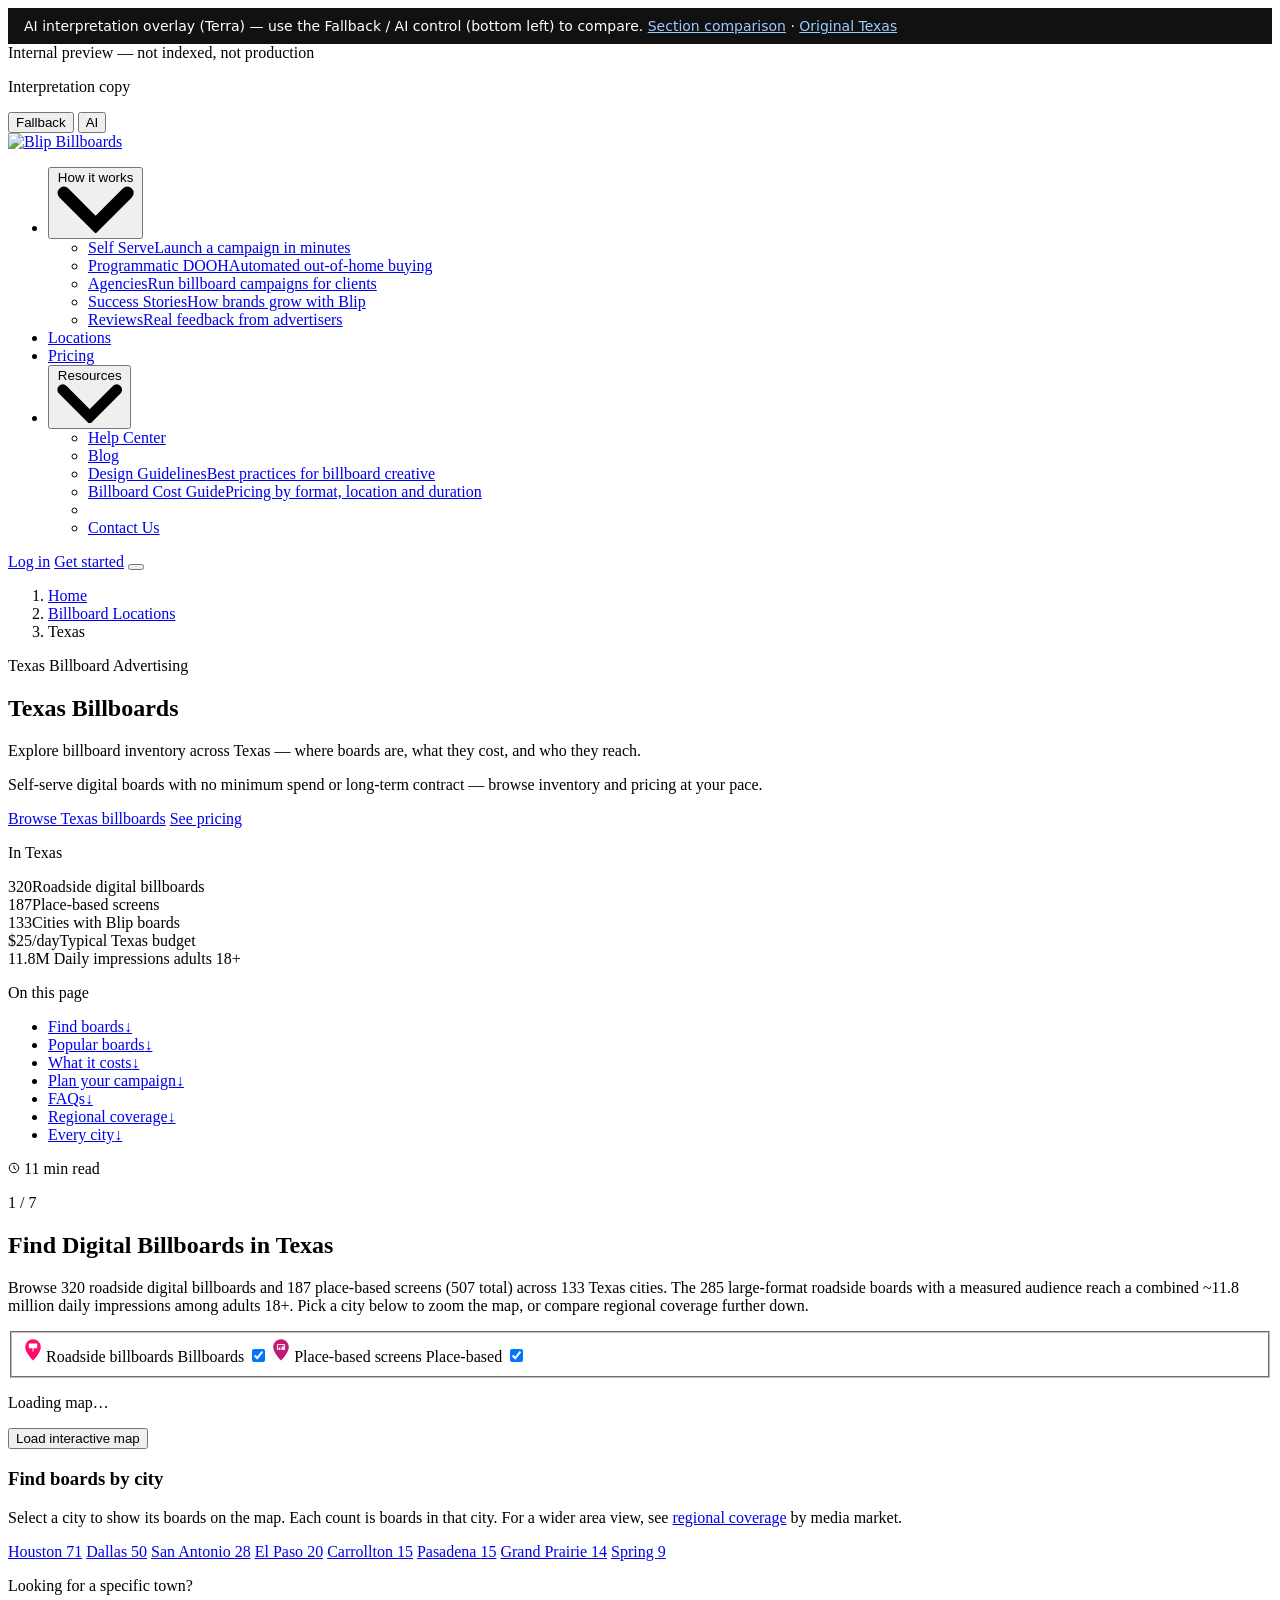
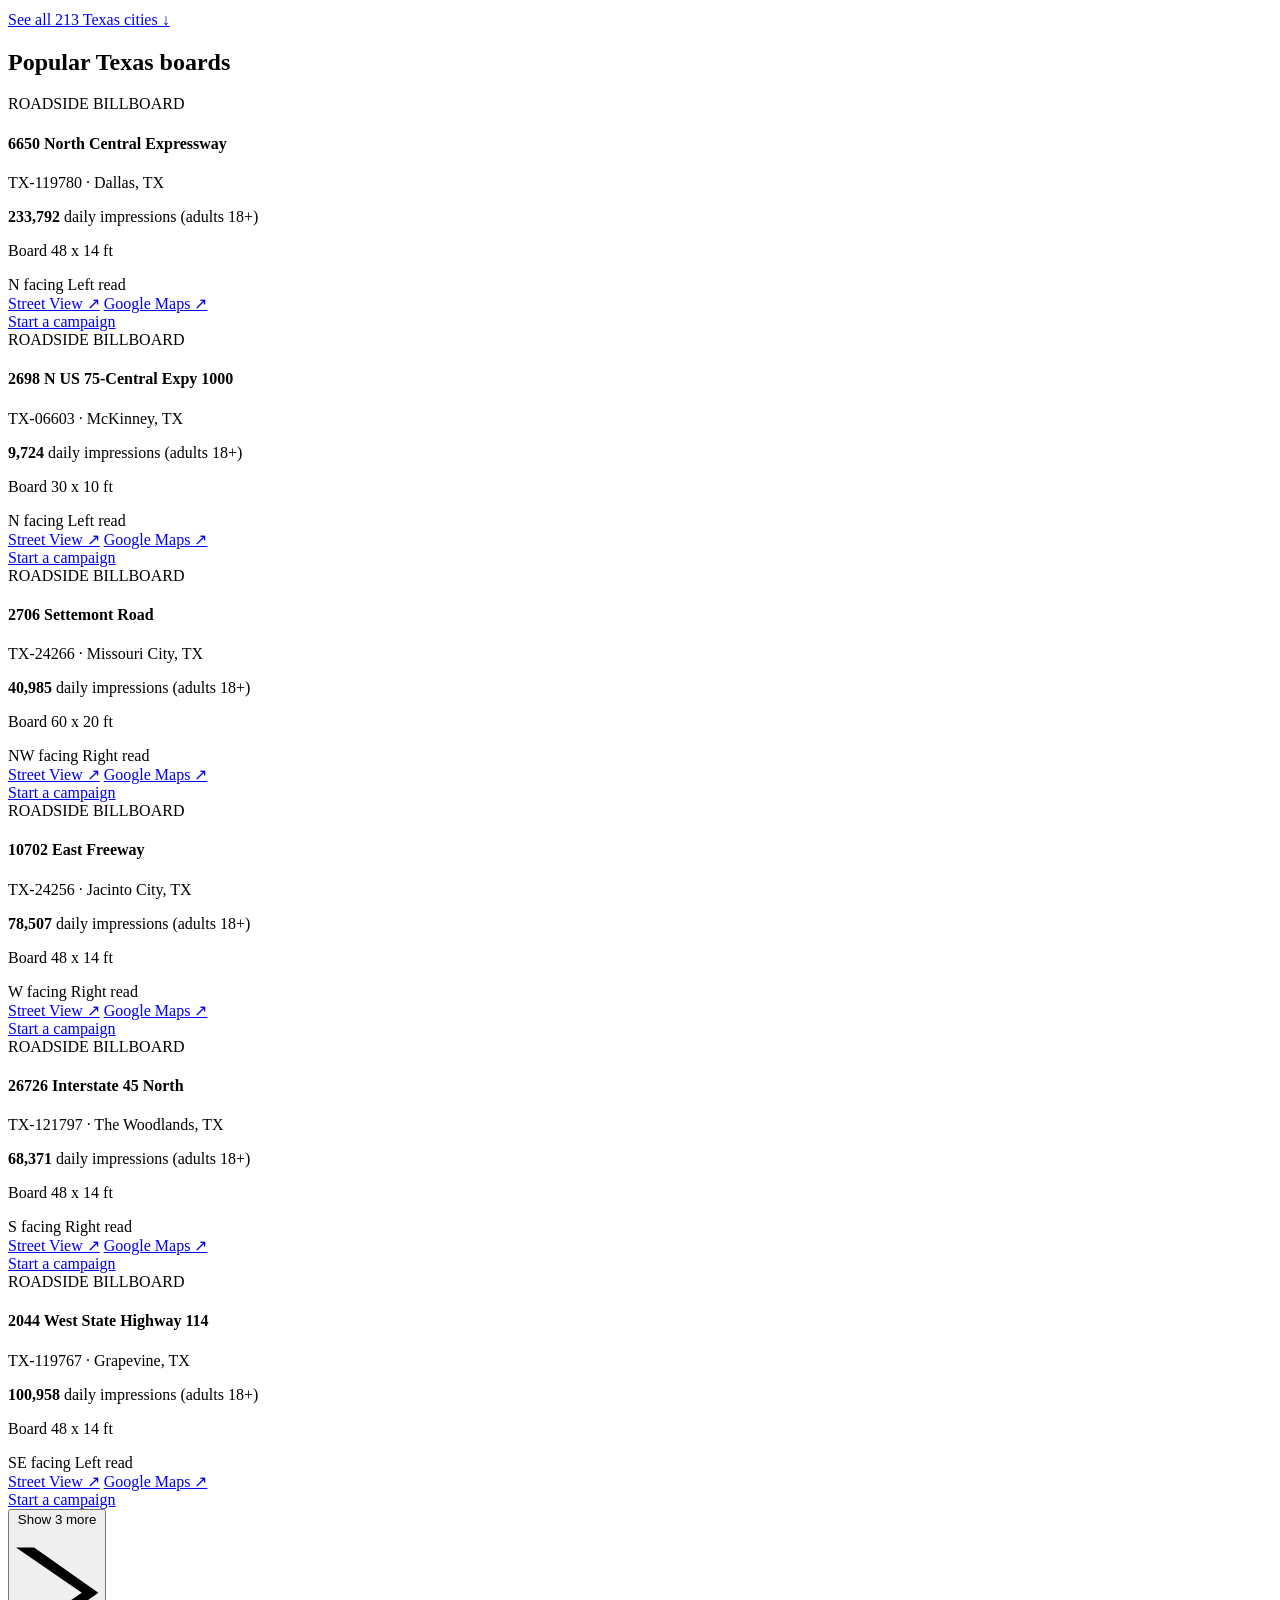
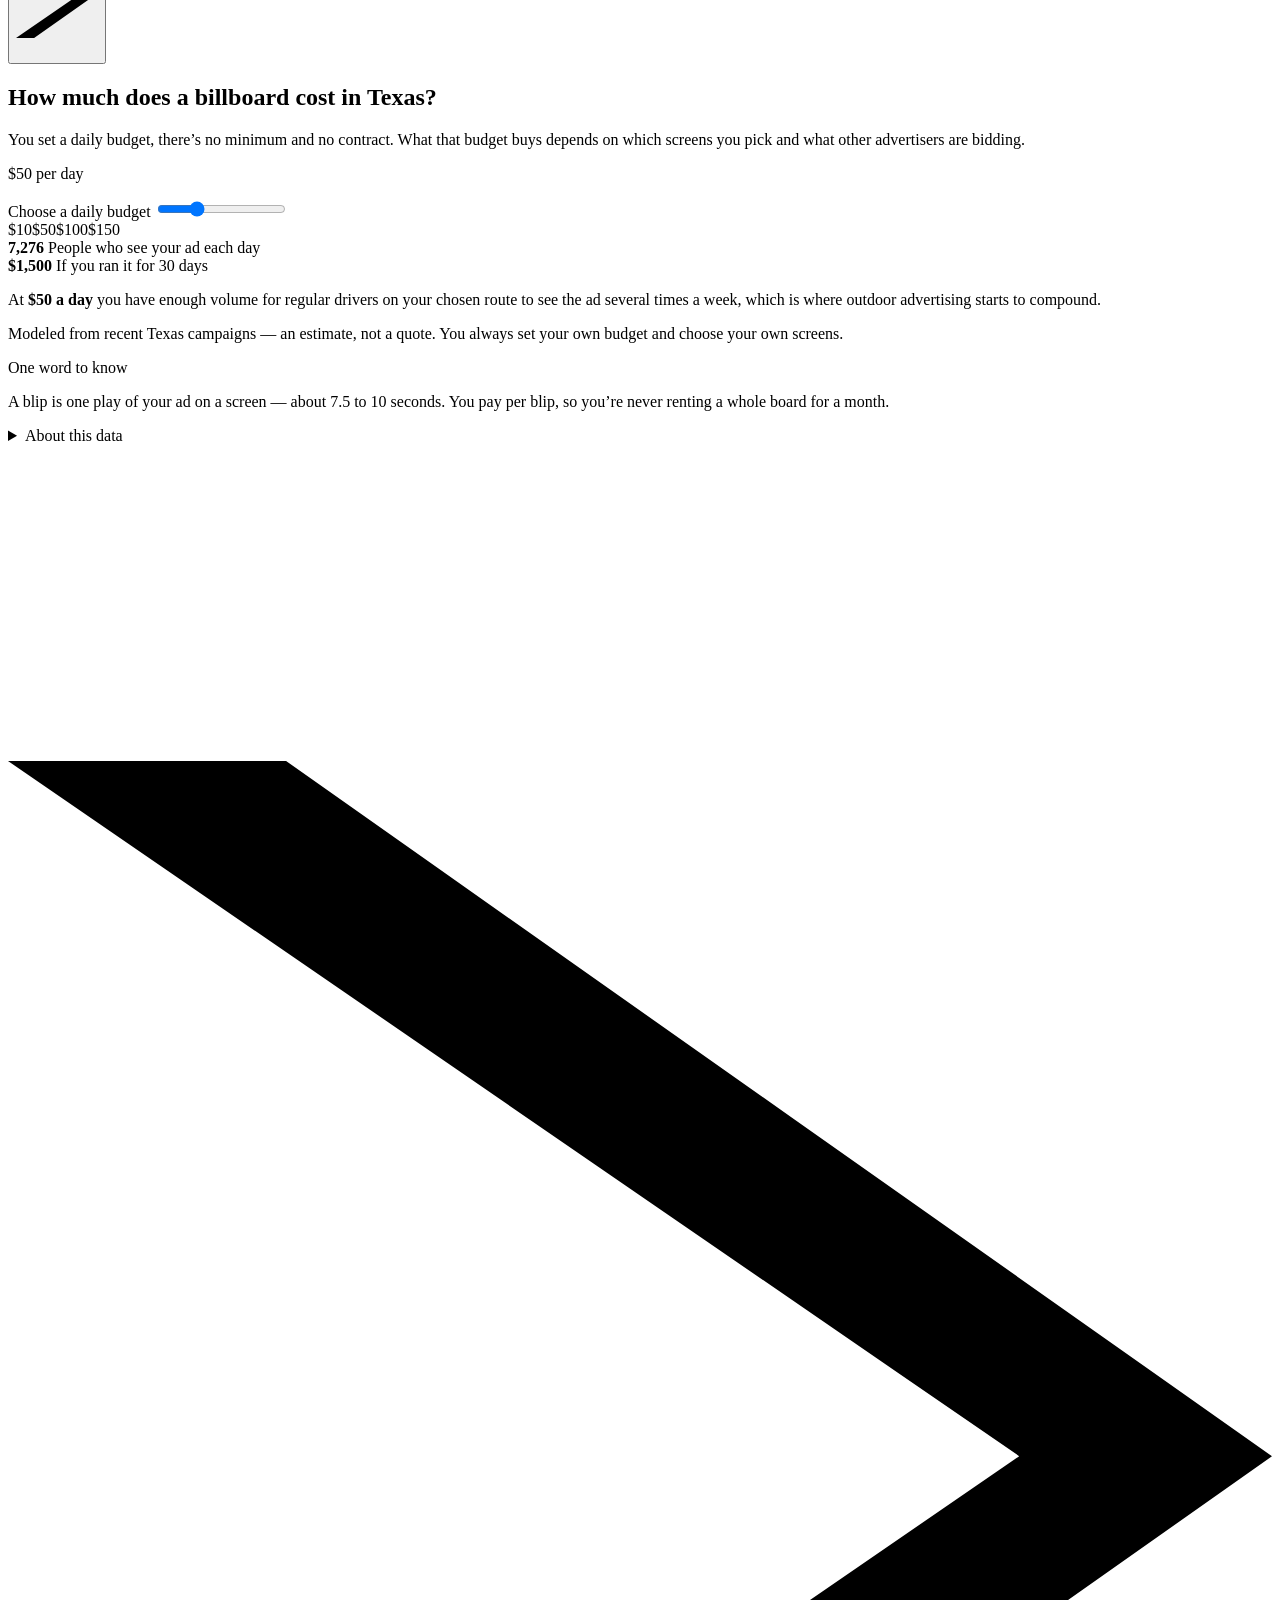
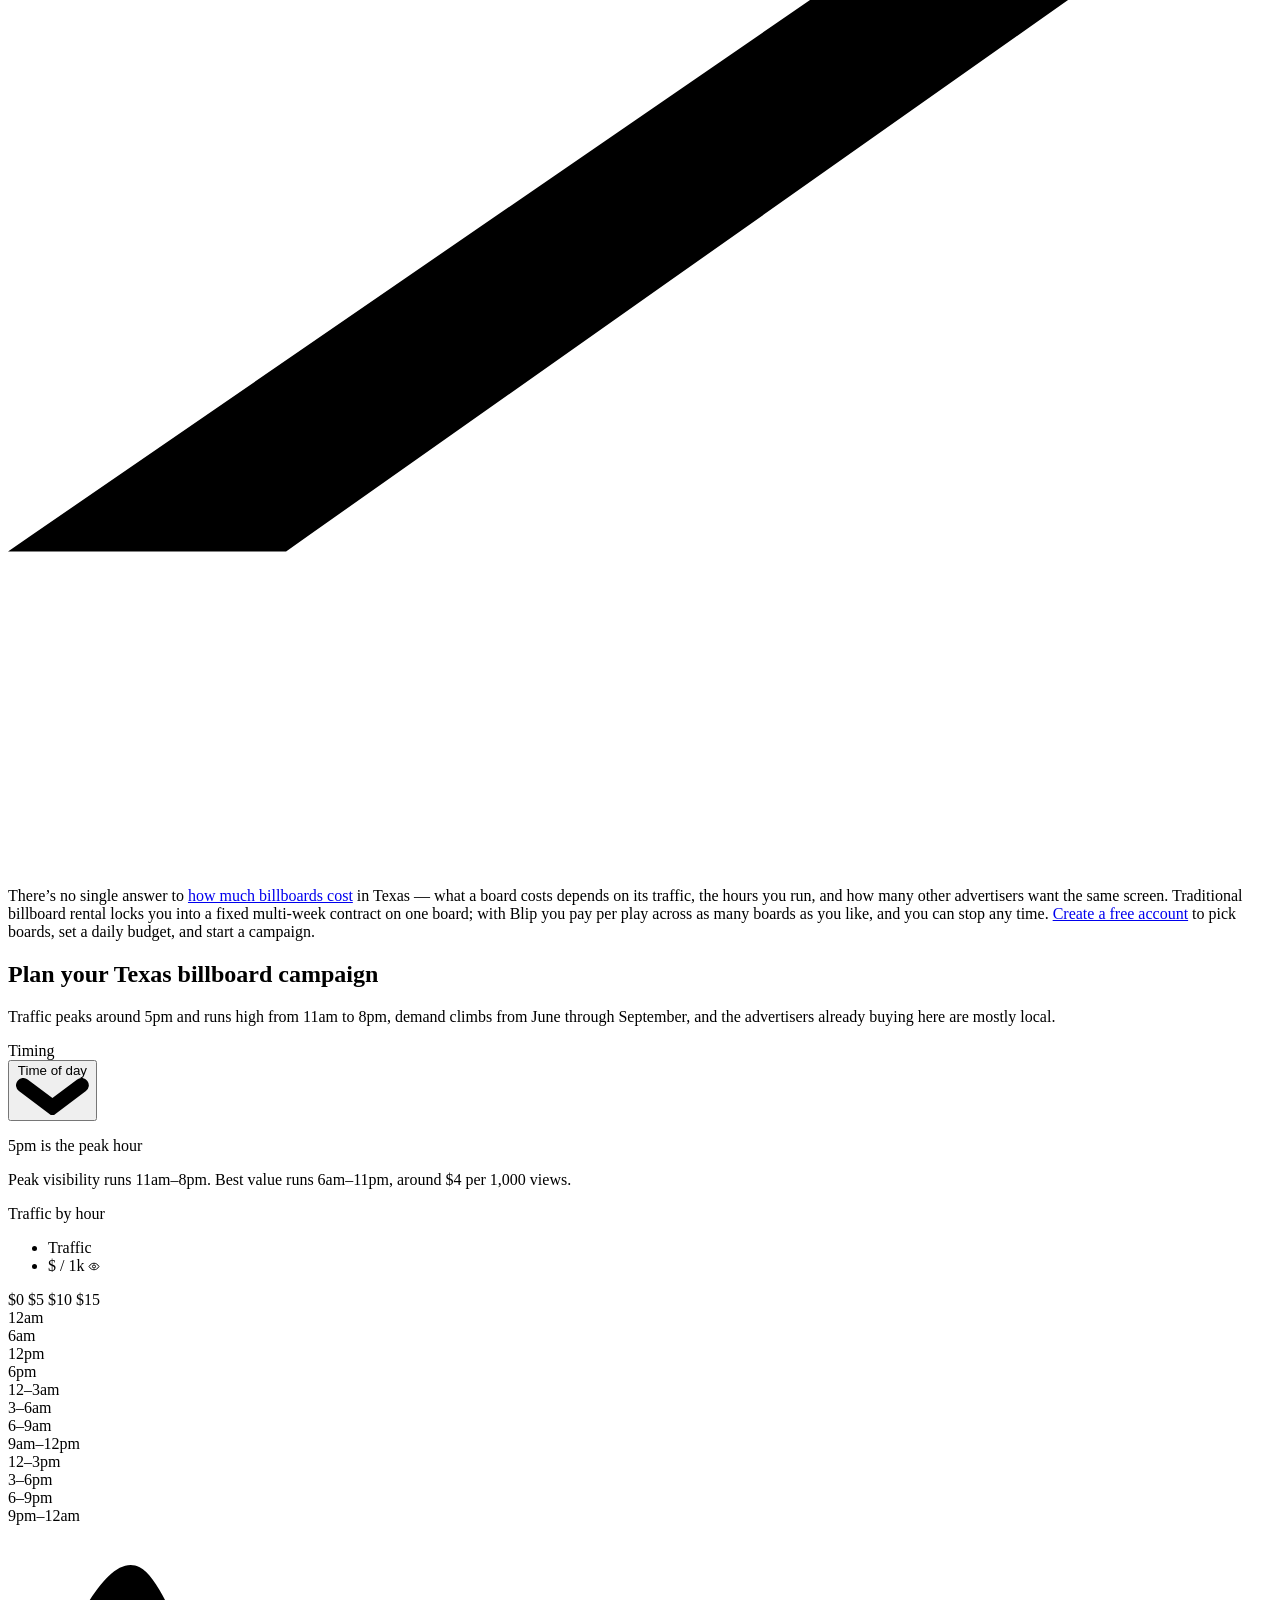
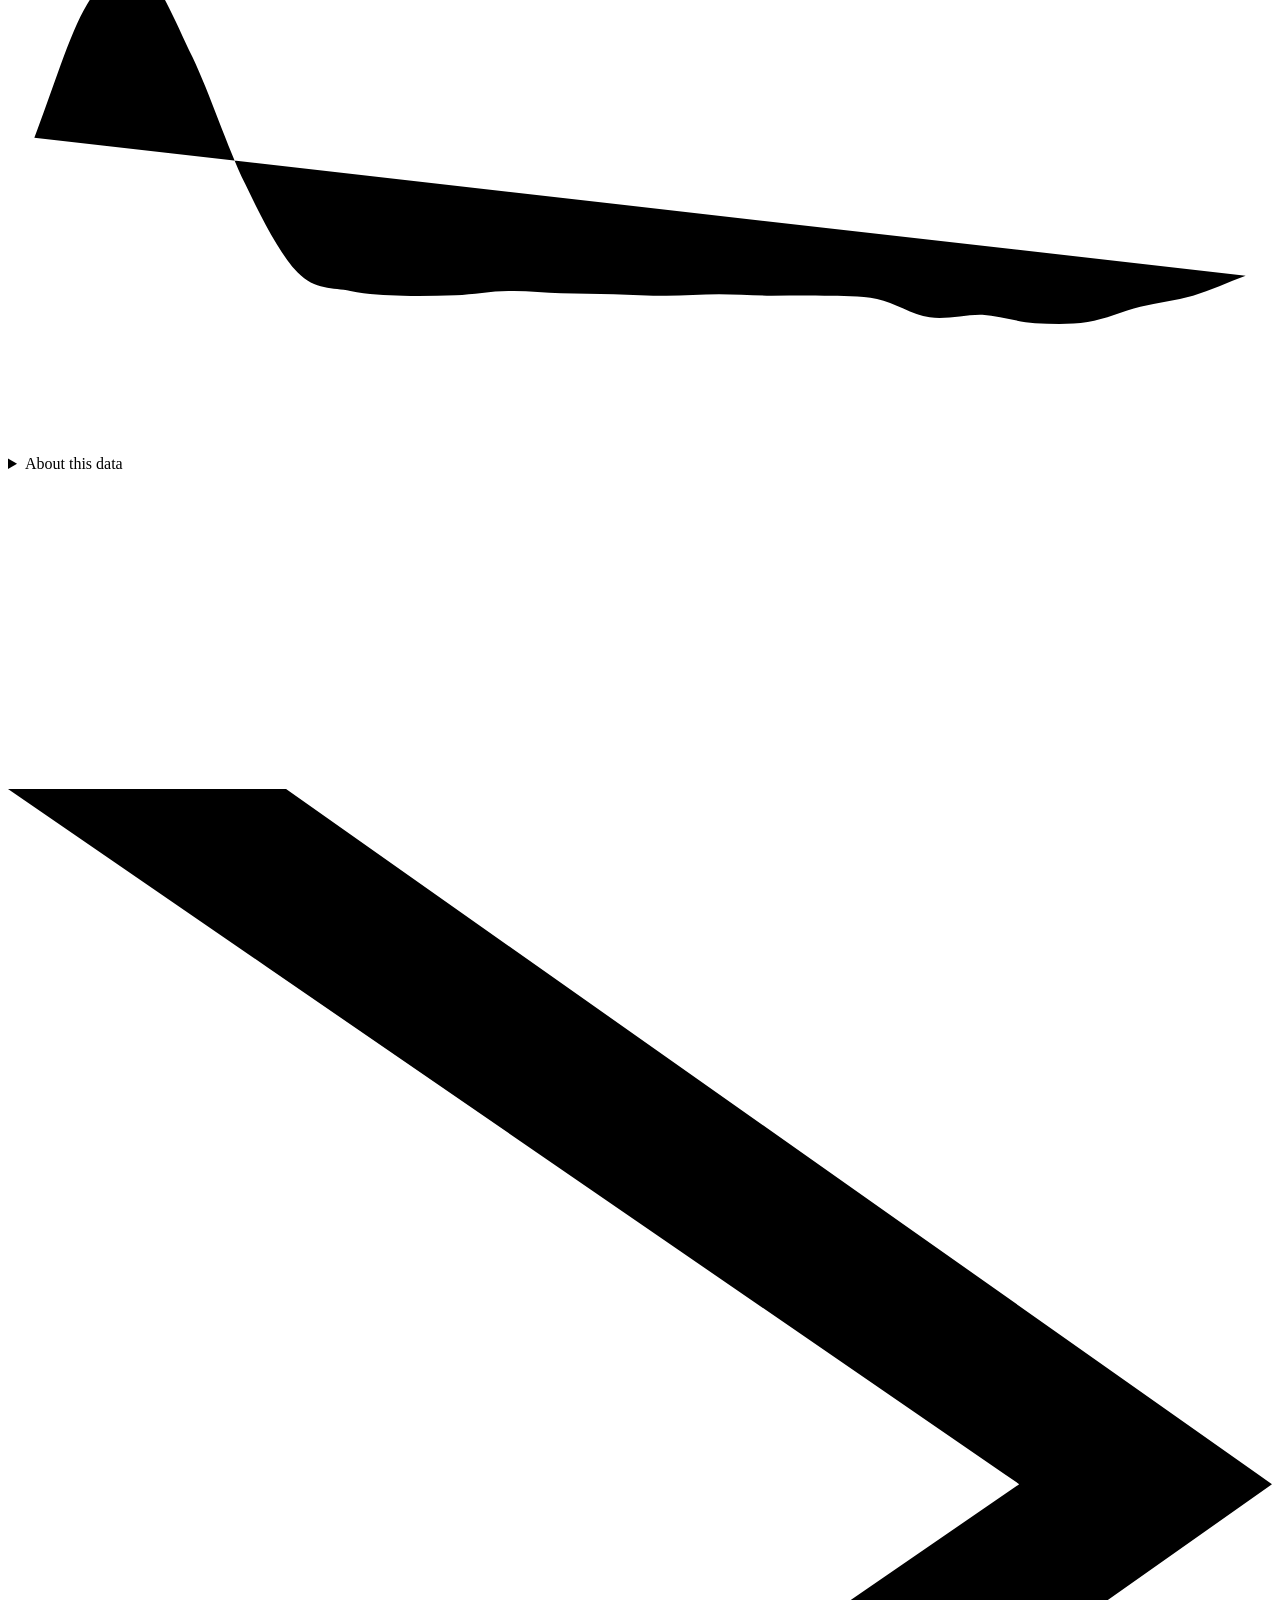
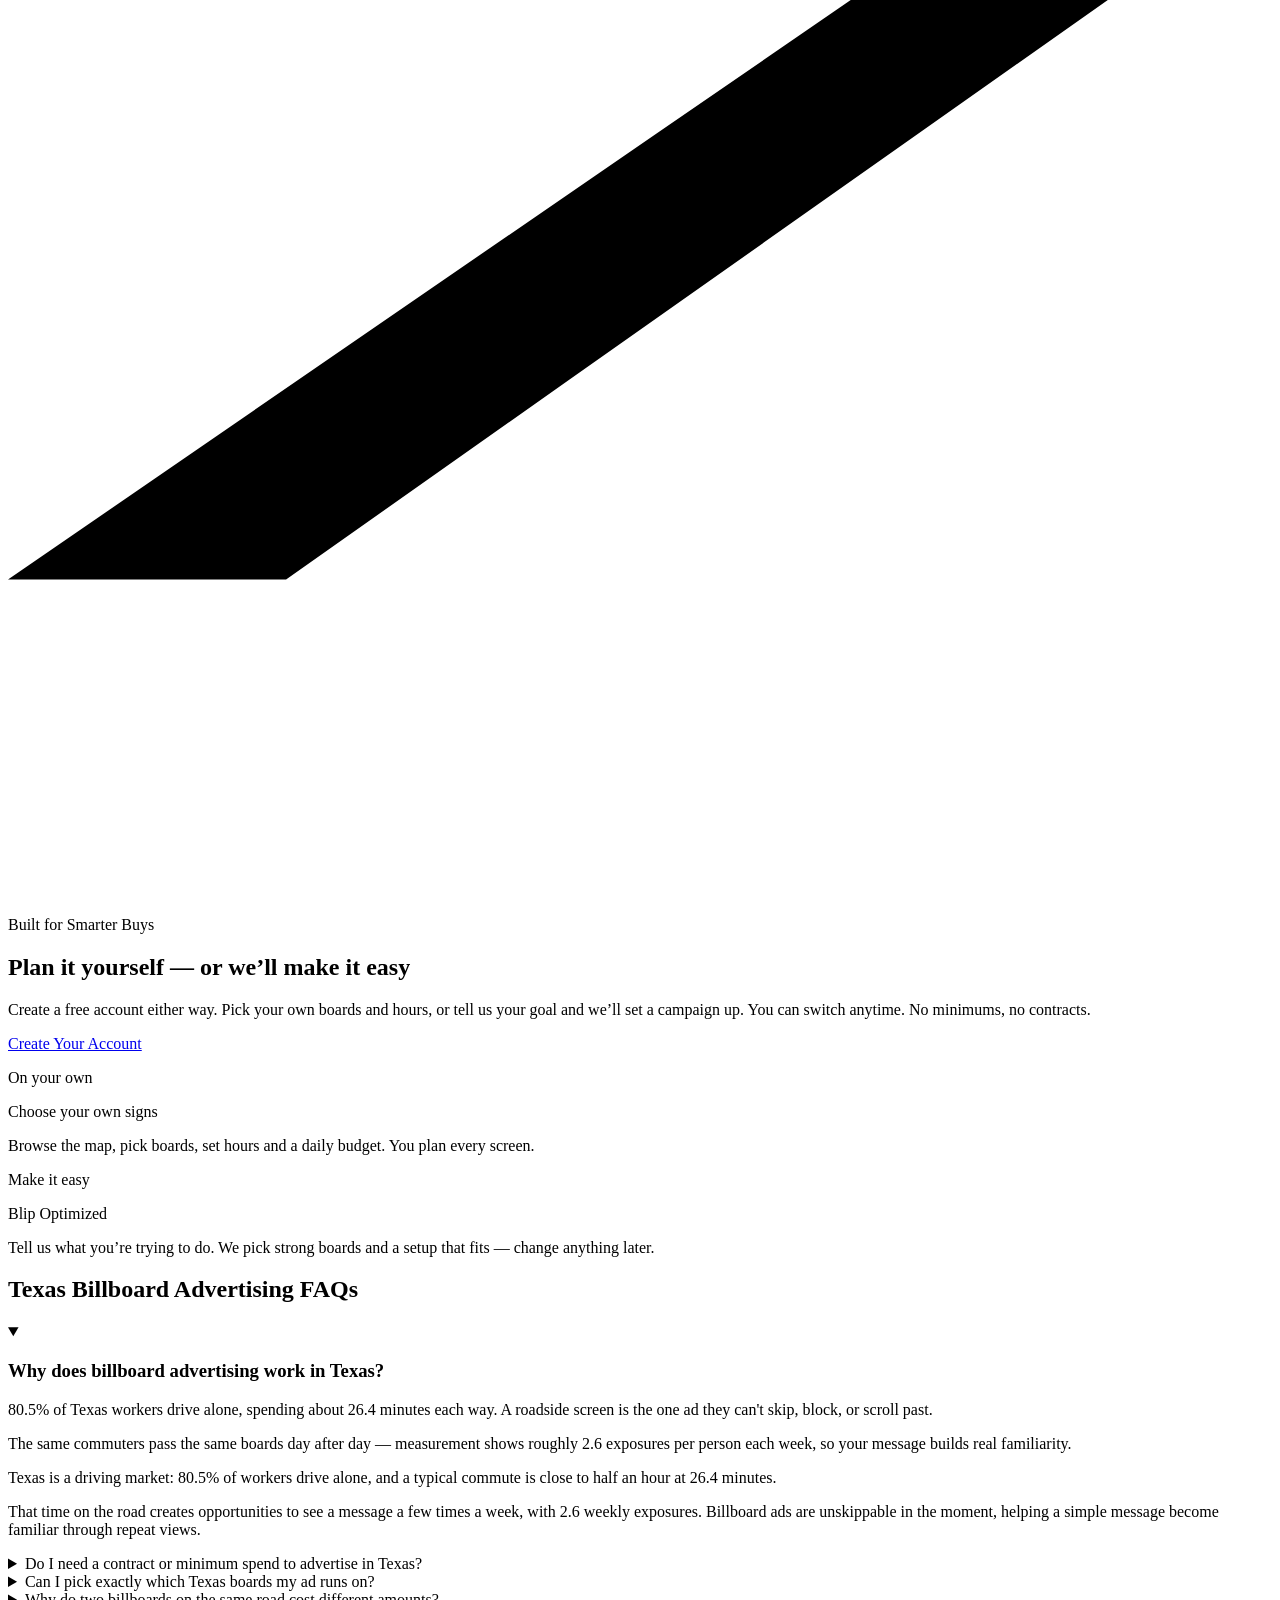
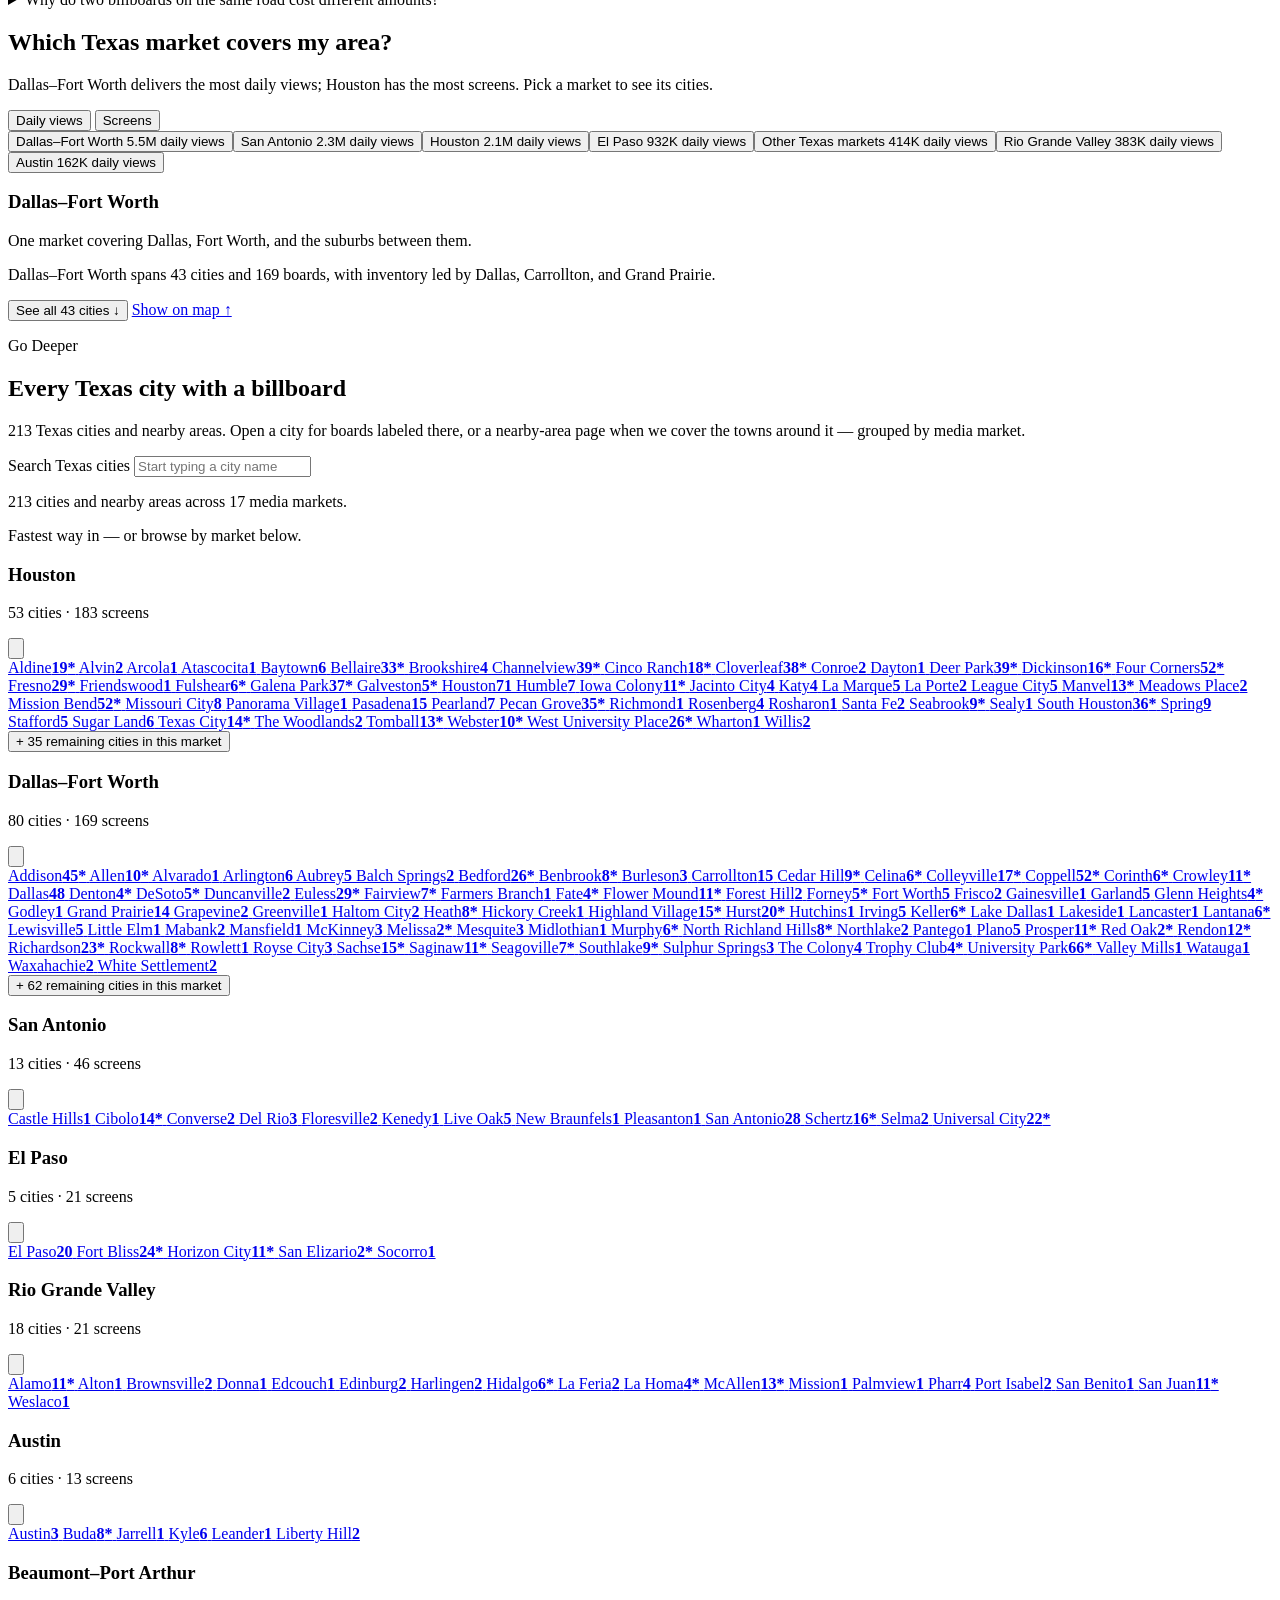
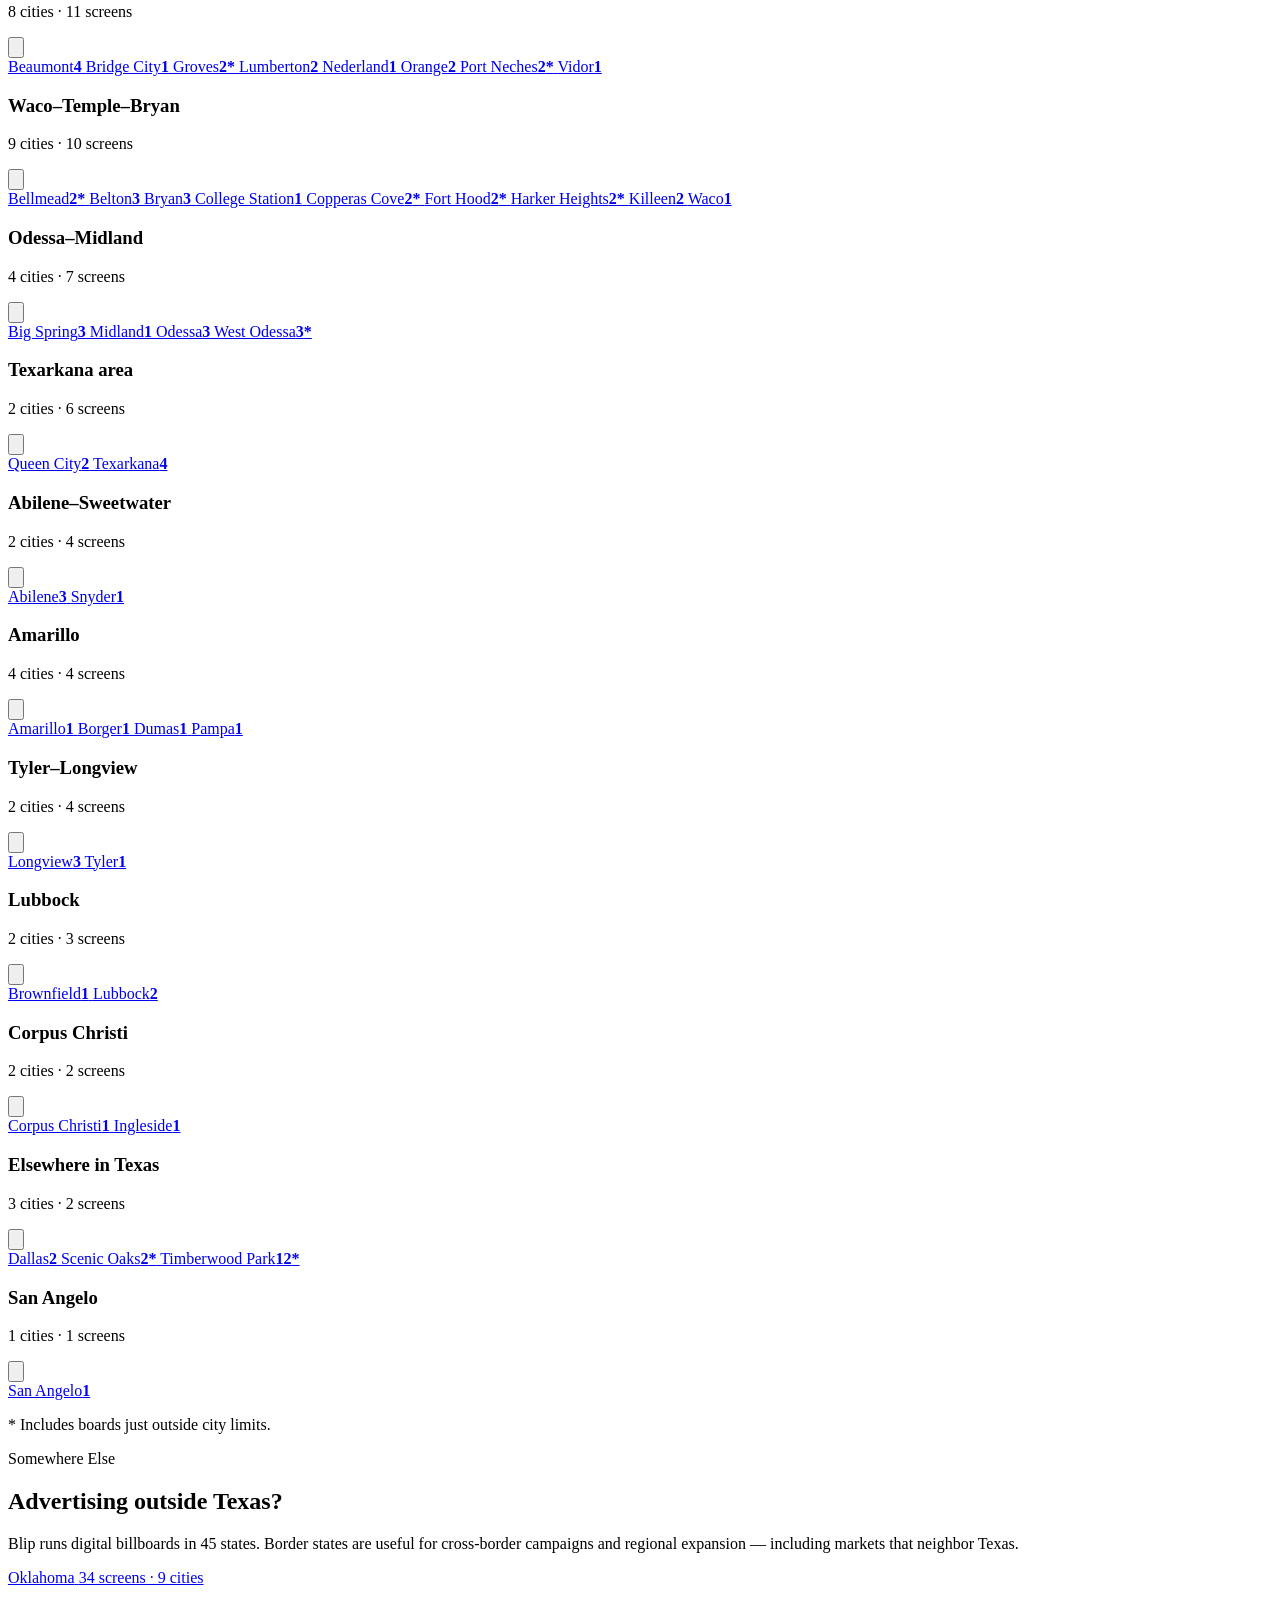
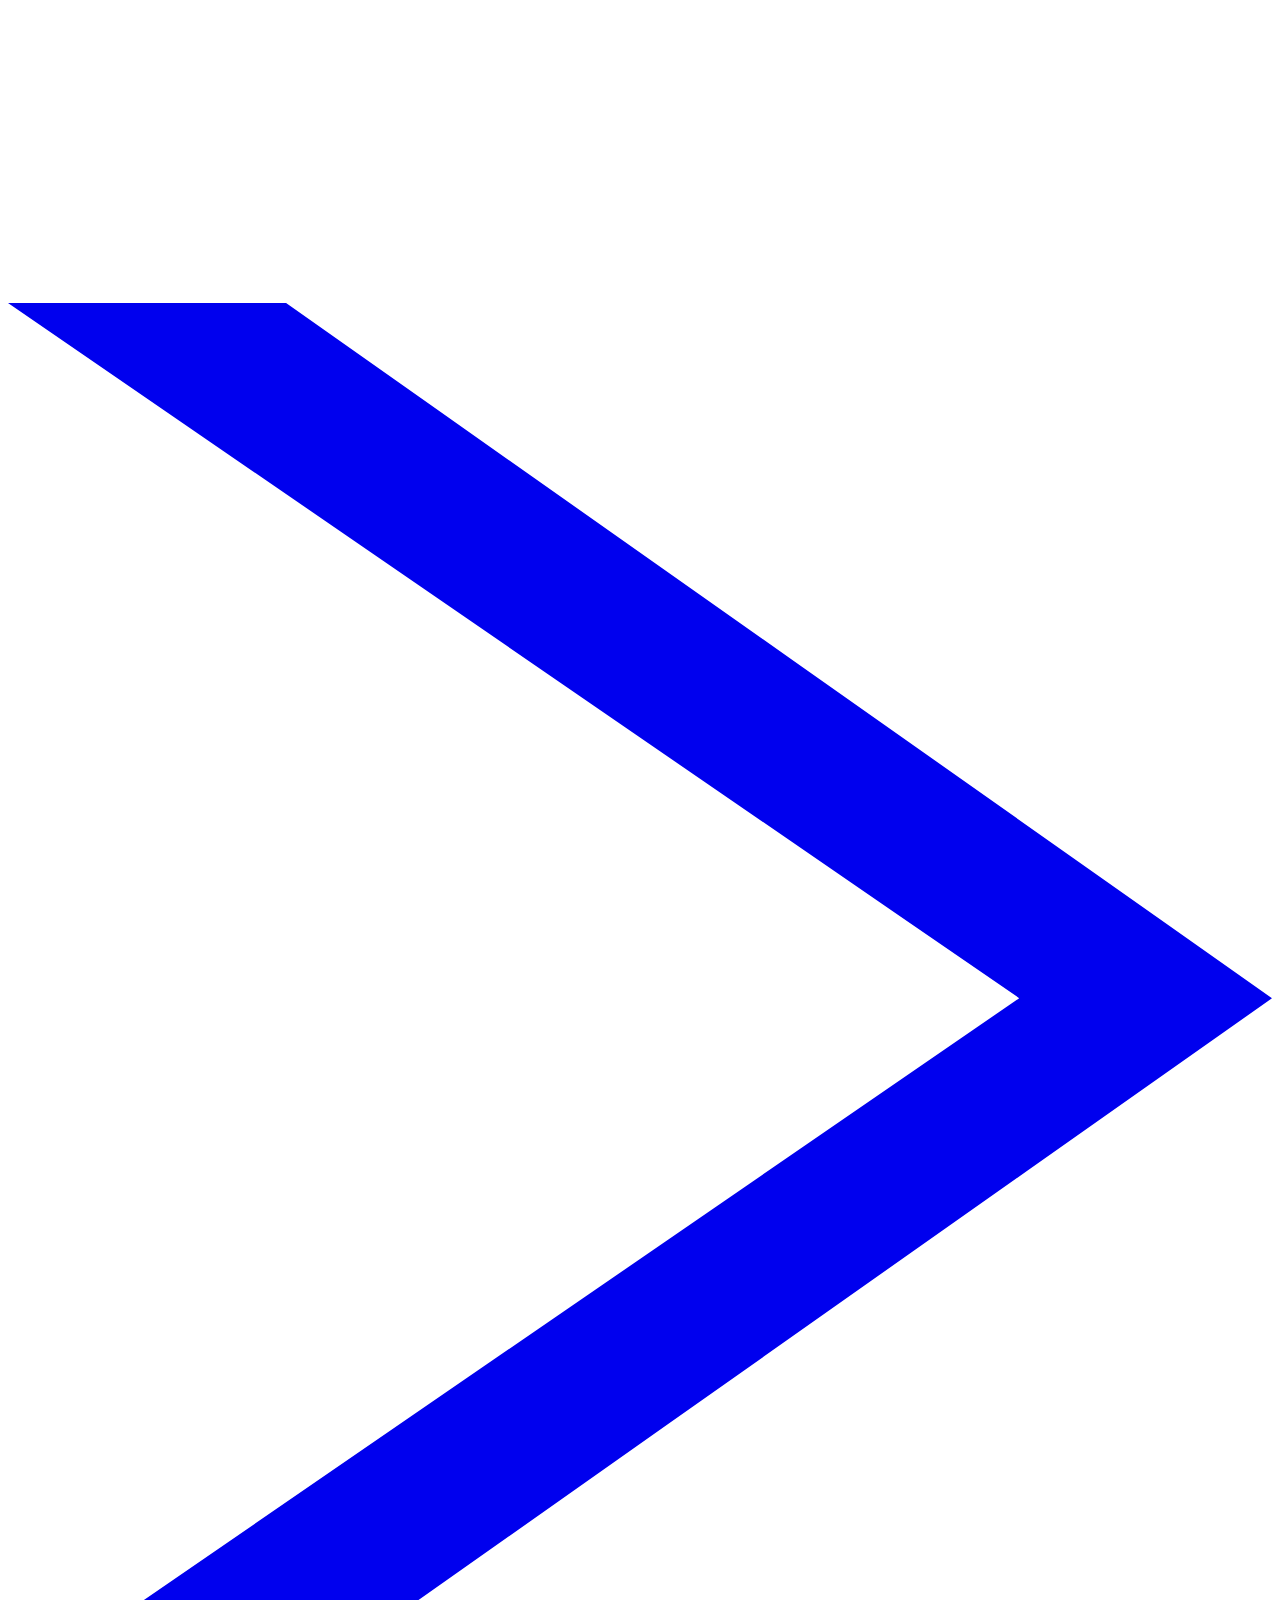
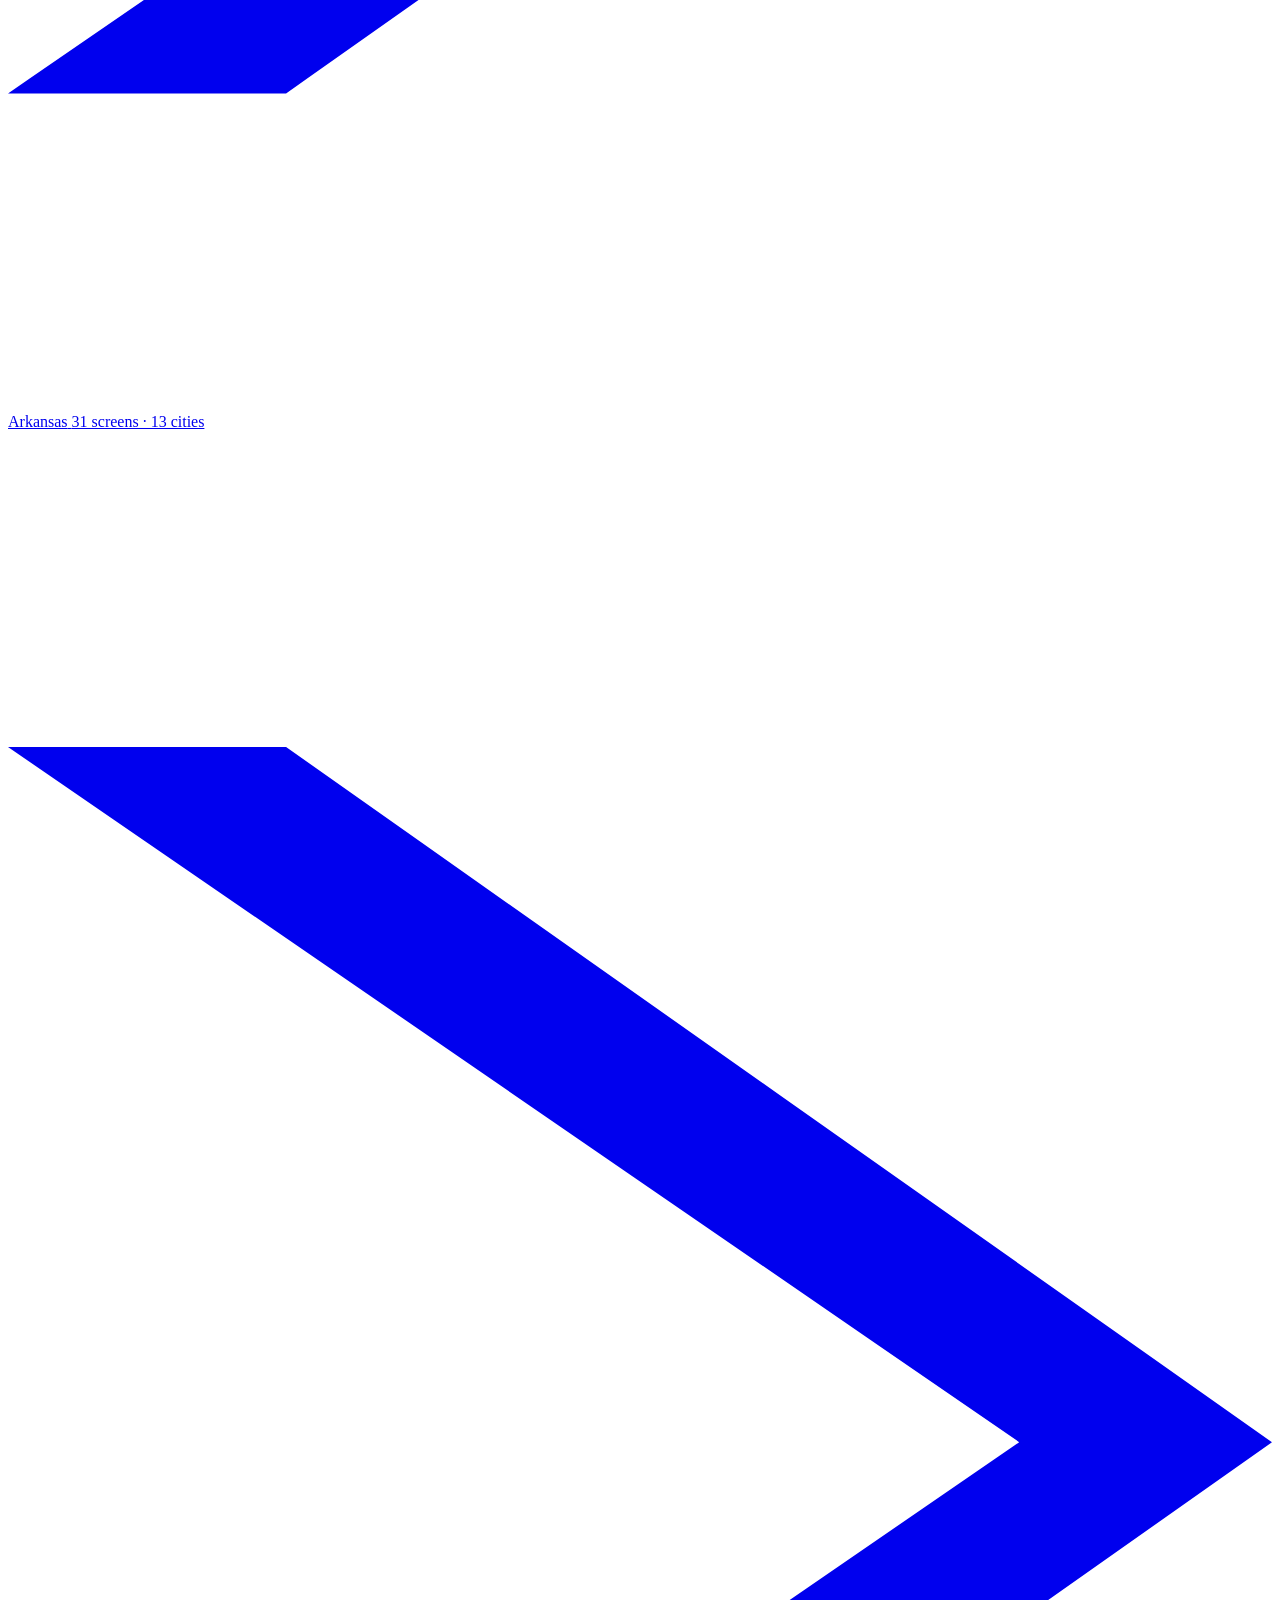
==== commit 8583984b: "Publish hero ImageHighlight photo on Texas, Houston, and Addison." ====
--- a/billboard-locations/texas/index.html
+++ b/billboard-locations/texas/index.html
@@ -21,7 +21,7 @@
 <link rel="preconnect" href="https://fonts.googleapis.com">
 <link rel="preconnect" href="https://fonts.gstatic.com" crossorigin>
 <link href="https://fonts.googleapis.com/css2?family=IBM+Plex+Mono:wght@400&family=Inter:wght@400;500;600;700;800&family=Lexend:wght@400;700;800&display=swap" rel="stylesheet">
-<link rel="stylesheet" href="/geopages-preview/assets/location.css?v=ux-feedback-1">
+<link rel="stylesheet" href="/geopages-preview/assets/location.css?v=hero-photo-7">
 
 </head>
 <body class="is-preview"><div style="background:#111;color:#fff;padding:10px 16px;font:14px system-ui;position:sticky;top:0;z-index:9999">AI interpretation overlay (Terra) — use the Fallback / AI control (bottom left) to compare. <a href="/compare/" style="color:#9cf">Section comparison</a> · <a href="http://127.0.0.1:8321/billboard-locations/texas/" style="color:#9cf">Original Texas</a></div>
@@ -94,7 +94,7 @@
 <main>
 
 <!-- ============ HERO ============ -->
-<section class="hero">
+<section class="hero hero-has-photo">
   <div class="wrap">
     <nav class="breadcrumb" aria-label="Breadcrumb">
       <ol class="breadcrumb-list">
@@ -104,13 +104,37 @@
       </ol>
     </nav>
     
-    <p class="eyebrow">Texas Billboard Advertising</p>
-    <h1>Texas Billboards</h1>
-    <p class="hero-sub">Explore billboard inventory across Texas &mdash; where boards are, what they cost, and who they reach.</p>
-    <p class="hero-intro">Self-serve digital boards with no minimum spend or long-term contract &mdash; browse inventory and pricing at your pace.</p>
-    <div class="hero-ctas">
-      <a class="btn btn-primary" href="#find-billboards">Browse Texas billboards</a>
-      <a class="btn btn-ghost" href="#cost">See pricing</a>
+    <div class="hero-split">
+      <div class="hero-copy">
+        <p class="eyebrow">Texas Billboard Advertising</p>
+        <h1>Texas Billboards</h1>
+        <p class="hero-sub">Explore billboard inventory across Texas &mdash; where boards are, what they cost, and who they reach.</p>
+        <p class="hero-intro">Self-serve digital boards with no minimum spend or long-term contract &mdash; browse inventory and pricing at your pace.</p>
+        <div class="hero-ctas">
+          <a class="btn btn-primary" href="#find-billboards">Browse Texas billboards</a>
+          <a class="btn btn-ghost" href="#cost">See pricing</a>
+        </div>
+      </div>
+      
+
+<figure class="hero-photo">
+  <a class="hero-photo-link" href="#find-billboards">
+    <img
+      src="https://blipboards-bb-storage.s3.amazonaws.com/lambda-images/sign-photos/resized/SignPhoto-k4uea9-resized.jpg"
+      alt="Digital billboard at 6650 North Central Expressway, Dallas, TX"
+      width="468"
+      height="280"
+      decoding="async"
+      fetchpriority="high"
+      referrerpolicy="strict-origin-when-cross-origin"
+      onerror="this.closest('.hero-photo').hidden=true; this.closest('.hero').classList.remove('hero-has-photo');">
+    <span class="hero-photo-caption">
+      <span class="hero-photo-id">TX-119780</span>
+      <span class="hero-photo-kicker">One of the 320 Texas boards on Blip</span>
+    </span>
+  </a>
+</figure>
+
     </div>
   </div>
 </section>
@@ -145,15 +169,13 @@
         <p class="page-toc-label">On this page</p>
       </div>
       <ul class="page-toc-list">
-        
-        <li><a class="page-toc-link" href="#why-it-works"><span class="page-toc-text">Why it works here</span><span class="page-toc-arrow" aria-hidden="true">↓</span></a></li>
-        
-        <li><a class="page-toc-link" href="#find-billboards"><span class="page-toc-text">Where the boards are</span><span class="page-toc-arrow" aria-hidden="true">↓</span></a></li>
-        <li><a class="page-toc-link" href="#city-finder"><span class="page-toc-text">Find boards by city</span><span class="page-toc-arrow" aria-hidden="true">↓</span></a></li>
+        <li><a class="page-toc-link" href="#find-billboards"><span class="page-toc-text">Find boards</span><span class="page-toc-arrow" aria-hidden="true">↓</span></a></li>
+        <li><a class="page-toc-link" href="#popular-boards"><span class="page-toc-text">Popular boards</span><span class="page-toc-arrow" aria-hidden="true">↓</span></a></li>
         <li><a class="page-toc-link" href="#cost"><span class="page-toc-text">What it costs</span><span class="page-toc-arrow" aria-hidden="true">↓</span></a></li>
-        <li><a class="page-toc-link" href="#markets"><span class="page-toc-text">Regional coverage</span><span class="page-toc-arrow" aria-hidden="true">↓</span></a></li>
         <li class="page-toc-item-wide"><a class="page-toc-link" href="#plan-campaign"><span class="page-toc-text">Plan your campaign</span><span class="page-toc-arrow" aria-hidden="true">↓</span></a></li>
         <li><a class="page-toc-link" href="#faqs"><span class="page-toc-text">FAQs</span><span class="page-toc-arrow" aria-hidden="true">↓</span></a></li>
+        <li><a class="page-toc-link" href="#markets"><span class="page-toc-text">Regional coverage</span><span class="page-toc-arrow" aria-hidden="true">↓</span></a></li>
+        <li><a class="page-toc-link" href="#go-deeper"><span class="page-toc-text">Every city</span><span class="page-toc-arrow" aria-hidden="true">↓</span></a></li>
       </ul>
       <div class="page-toc-foot">
         <p class="page-toc-read">
@@ -166,26 +188,6 @@
   </div>
 
   <div class="page-main">
-
-
-<!-- ============ WHY IT WORKS ============ -->
-<section id="why-it-works" class="section">
-  <div class="wrap">
-    <h2>Why does billboard advertising work in Texas?</h2><div class="copy-pair" data-copy-slot="why_it_works_note">
-    <div class="why-it-works-body copy-fallback">
-    
-      <p class="why-it-works-callout">80.5% of Texas workers drive alone, spending about 26.4 minutes each way. A roadside screen is the one ad they can't skip, block, or scroll past.</p>
-      
-      <p>The same commuters pass the same boards day after day — measurement shows roughly 2.6 exposures per person each week, so your message builds real familiarity.</p>
-      
-    
-    </div>
-    <div class="why-it-works-body copy-ai" data-copy-ai="why_it_works_note"><p class="why-it-works-callout">Texas is a driving market: 80.5% of workers drive alone, and a typical commute is close to half an hour at 26.4 minutes.</p>
-      <p>That time on the road creates opportunities to see a message a few times a week, with 2.6 weekly exposures. Billboard ads are unskippable in the moment, helping a simple message become familiar through repeat views.</p></div>
-    </div>
-  </div>
-</section>
-
 
 
 
@@ -202,9 +204,37 @@
       133 Texas cities.
       The 285 large-format roadside boards with a measured audience reach a combined
       ~11.8 million daily impressions among adults 18+.
-      Use the map, jump to a city, or compare regional coverage below.
+      Pick a city below to zoom the map, or compare regional coverage further down.
     </p>
     <div id="map-container" class="map-shell" data-bounds="-106.92060029999999,25.583409999999997,-93.38465000000001,36.216590000000004" data-signs="./texas-signs.json" data-state-name="Texas" data-sign-prefix="TX-" data-nearby='[{"bearing": "north", "city_count": 9, "href": "https://www.blipbillboards.com/billboard-locations/oklahoma/", "name": "Oklahoma", "sign_count": 34, "slug": "oklahoma"}, {"bearing": "northeast", "city_count": 13, "href": "https://www.blipbillboards.com/billboard-locations/arkansas/", "name": "Arkansas", "sign_count": 31, "slug": "arkansas"}, {"bearing": "east", "city_count": 34, "href": "https://www.blipbillboards.com/billboard-locations/louisiana/", "name": "Louisiana", "sign_count": 129, "slug": "louisiana"}, {"bearing": "west", "city_count": 4, "href": "https://www.blipbillboards.com/billboard-locations/new-mexico/", "name": "New Mexico", "sign_count": 46, "slug": "new-mexico"}]'>
+      
+      <fieldset class="inventory-class-filter" aria-label="Filter boards by type">
+        
+        <label class="inventory-class-filter-option">
+          <svg class="map-legend-pin-icon" viewBox="0 0 30 40" width="18" height="24" aria-hidden="true" focusable="false">
+            <path d="M15 1C7.3 1 1 7.3 1 15c0 10.5 14 24 14 24s14-13.5 14-24C29 7.3 22.7 1 15 1z" fill="#FF0C68" stroke="#fff" stroke-width="2"/>
+            <rect x="8" y="9" width="14" height="8" rx="1" fill="#fff"/>
+            <path d="M15 17v5" stroke="#fff" stroke-width="1.6" stroke-linecap="round"/>
+          </svg>
+          <span class="inventory-class-filter-full">Roadside billboards</span>
+          <span class="inventory-class-filter-short">Billboards</span>
+          <input type="checkbox" name="inventory-class" value="roadside" checked>
+        </label>
+        
+        
+        <label class="inventory-class-filter-option">
+          <svg class="map-legend-pin-icon" viewBox="0 0 30 40" width="18" height="24" aria-hidden="true" focusable="false">
+            <path d="M15 1C7.3 1 1 7.3 1 15c0 10.5 14 24 14 24s14-13.5 14-24C29 7.3 22.7 1 15 1z" fill="#C21972" stroke="#fff" stroke-width="2"/>
+            <path d="M9 20V11h12v9" fill="none" stroke="#fff" stroke-width="1.6"/>
+            <path d="M11 20v-4h3v4M16 20v-6h4v6" fill="#fff"/>
+          </svg>
+          <span class="inventory-class-filter-full">Place-based screens</span>
+          <span class="inventory-class-filter-short">Place-based</span>
+          <input type="checkbox" name="inventory-class" value="place_based" checked>
+        </label>
+        
+      </fieldset>
+      
       <div id="map-oob-banner" class="map-oob-banner" hidden role="status" aria-live="polite">
         <p class="map-oob-text">You&rsquo;re viewing boards outside Texas. <a class="map-oob-link" href="#">See neighboring billboards →</a></p>
         <button type="button" class="map-oob-dismiss" aria-label="Dismiss out-of-state notice">×</button>
@@ -216,48 +246,14 @@
       <aside id="sign-detail" class="sign-detail" hidden aria-label="Selected billboard details"></aside>
     </div>
     
-    <fieldset class="inventory-class-filter" aria-label="Filter boards by type">
-      <legend class="inventory-class-filter-legend">Show</legend>
-      
-      <label class="inventory-class-filter-option">
-        <svg class="map-legend-pin-icon" viewBox="0 0 30 40" width="18" height="24" aria-hidden="true" focusable="false">
-          <path d="M15 1C7.3 1 1 7.3 1 15c0 10.5 14 24 14 24s14-13.5 14-24C29 7.3 22.7 1 15 1z" fill="#FF0C68" stroke="#fff" stroke-width="2"/>
-          <rect x="8" y="9" width="14" height="8" rx="1" fill="#fff"/>
-          <path d="M15 17v5" stroke="#fff" stroke-width="1.6" stroke-linecap="round"/>
-        </svg>
-        <span>Roadside billboards</span>
-        <input type="checkbox" name="inventory-class" value="roadside" checked>
-      </label>
-      
-      
-      <label class="inventory-class-filter-option">
-        <svg class="map-legend-pin-icon" viewBox="0 0 30 40" width="18" height="24" aria-hidden="true" focusable="false">
-          <path d="M15 1C7.3 1 1 7.3 1 15c0 10.5 14 24 14 24s14-13.5 14-24C29 7.3 22.7 1 15 1z" fill="#C21972" stroke="#fff" stroke-width="2"/>
-          <path d="M9 20V11h12v9" fill="none" stroke="#fff" stroke-width="1.6"/>
-          <path d="M11 20v-4h3v4M16 20v-6h4v6" fill="#fff"/>
-        </svg>
-        <span>Place-based screens</span>
-        <input type="checkbox" name="inventory-class" value="place_based" checked>
-      </label>
-      
-    </fieldset>
-    
-
-  </div>
-</section>
-
-<!-- ============ CITY FINDER ============ -->
-<section id="city-finder" class="section">
-  <div class="wrap">
-    
-    
-    
-    
-    
-    
-    
-    
-<div class="city-finder">
+    
+    
+    
+    
+    
+    
+    
+<div class="city-finder" id="city-finder" aria-label="Find boards by city">
   <h3>Find boards by&nbsp;city</h3>
   <p class="city-finder-note">Select a city to show its boards on the map. Each count is boards in that city. For a wider area view, see <a href="#markets">regional coverage</a> by media market.</p>
   <div class="directory-top">
@@ -286,6 +282,259 @@
   </div>
   
 </div>
+
+  </div>
+</section>
+
+<!-- ============ POPULAR BOARDS ============ -->
+<section id="popular-boards" class="section">
+  <div class="wrap">
+    <div class="popular-boards-block">
+      <h2>Popular Texas boards</h2>
+      <div class="sign-cards popular-boards">
+        
+        
+<article class="sign-card">
+  
+  <div class="sign-card-media">
+    <button type="button" class="sign-card-photo-btn" aria-label="View larger photo of billboard at 6650 North Central Expressway, Dallas">
+      <img src="https://blipboards-bb-storage.s3.amazonaws.com/lambda-images/sign-photos/resized/SignPhoto-k4uea9-resized.jpg" alt="Digital billboard at 6650 North Central Expressway, Dallas, TX" loading="lazy" decoding="async" width="286" height="170" referrerpolicy="strict-origin-when-cross-origin" onerror="this.closest('.sign-card-media').classList.add('is-empty'); this.closest('.sign-card-photo-btn').hidden=true">
+    </button>
+    <span class="sign-card-class">ROADSIDE BILLBOARD</span>
+  </div>
+  
+  <div class="sign-card-body">
+    
+    <h4 class="sign-card-title">6650 North Central Expressway</h4>
+    <p class="sign-card-meta">TX-119780 · Dallas, TX</p>
+    
+    <div class="sign-card-stats">
+      <p><strong>233,792</strong> daily impressions (adults 18+)</p>
+      <p>Board 48 x 14 ft</p>
+    </div>
+    
+    
+    <div class="sign-card-chips">
+      <span class="sign-card-chip">N facing</span>
+      <span class="sign-card-chip">Left read</span>
+    </div>
+    
+    
+    <div class="sign-card-links">
+      <a href="https://www.google.com/maps/@?api=1&amp;map_action=pano&amp;viewpoint=32.850321,-96.770907" target="_blank" rel="noopener noreferrer">Street View ↗</a>
+      <a href="https://www.google.com/maps/search/?api=1&amp;query=32.850321,-96.770907" target="_blank" rel="noopener noreferrer">Google Maps ↗</a>
+    </div>
+    
+    <div class="sign-card-footer">
+      <a class="btn btn-sm btn-ghost sign-card-cta" href="https://marketplace.blipbillboards.com/register">Start a campaign</a>
+    </div>
+  </div>
+</article>
+
+        
+        
+<article class="sign-card">
+  
+  <div class="sign-card-media">
+    <button type="button" class="sign-card-photo-btn" aria-label="View larger photo of billboard at 2698 N US 75-Central Expy 1000, McKinney">
+      <img src="https://blipboards-bb-storage.s3.amazonaws.com/lambda-images/sign-photos/resized/SignPhoto-yhc4ta-resized.jpg" alt="Digital billboard at 2698 N US 75-Central Expy 1000, McKinney, TX" loading="lazy" decoding="async" width="286" height="170" referrerpolicy="strict-origin-when-cross-origin" onerror="this.closest('.sign-card-media').classList.add('is-empty'); this.closest('.sign-card-photo-btn').hidden=true">
+    </button>
+    <span class="sign-card-class">ROADSIDE BILLBOARD</span>
+  </div>
+  
+  <div class="sign-card-body">
+    
+    <h4 class="sign-card-title">2698 N US 75-Central Expy 1000</h4>
+    <p class="sign-card-meta">TX-06603 · McKinney, TX</p>
+    
+    <div class="sign-card-stats">
+      <p><strong>9,724</strong> daily impressions (adults 18+)</p>
+      <p>Board 30 x 10 ft</p>
+    </div>
+    
+    
+    <div class="sign-card-chips">
+      <span class="sign-card-chip">N facing</span>
+      <span class="sign-card-chip">Left read</span>
+    </div>
+    
+    
+    <div class="sign-card-links">
+      <a href="https://www.google.com/maps/@?api=1&amp;map_action=pano&amp;viewpoint=33.227772,-96.632627" target="_blank" rel="noopener noreferrer">Street View ↗</a>
+      <a href="https://www.google.com/maps/search/?api=1&amp;query=33.227772,-96.632627" target="_blank" rel="noopener noreferrer">Google Maps ↗</a>
+    </div>
+    
+    <div class="sign-card-footer">
+      <a class="btn btn-sm btn-ghost sign-card-cta" href="https://marketplace.blipbillboards.com/register">Start a campaign</a>
+    </div>
+  </div>
+</article>
+
+        
+        
+<article class="sign-card">
+  
+  <div class="sign-card-media">
+    <button type="button" class="sign-card-photo-btn" aria-label="View larger photo of billboard at 2706 Settemont Road, Missouri City">
+      <img src="https://blipboards-bb-storage.s3.amazonaws.com/lambda-images/sign-photos/resized/SignPhoto-c685mc-resized.jpg" alt="Digital billboard at 2706 Settemont Road, Missouri City, TX" loading="lazy" decoding="async" width="286" height="170" referrerpolicy="strict-origin-when-cross-origin" onerror="this.closest('.sign-card-media').classList.add('is-empty'); this.closest('.sign-card-photo-btn').hidden=true">
+    </button>
+    <span class="sign-card-class">ROADSIDE BILLBOARD</span>
+  </div>
+  
+  <div class="sign-card-body">
+    
+    <h4 class="sign-card-title">2706 Settemont Road</h4>
+    <p class="sign-card-meta">TX-24266 · Missouri City, TX</p>
+    
+    <div class="sign-card-stats">
+      <p><strong>40,985</strong> daily impressions (adults 18+)</p>
+      <p>Board 60 x 20 ft</p>
+    </div>
+    
+    
+    <div class="sign-card-chips">
+      <span class="sign-card-chip">NW facing</span>
+      <span class="sign-card-chip">Right read</span>
+    </div>
+    
+    
+    <div class="sign-card-links">
+      <a href="https://www.google.com/maps/@?api=1&amp;map_action=pano&amp;viewpoint=29.620078,-95.510193" target="_blank" rel="noopener noreferrer">Street View ↗</a>
+      <a href="https://www.google.com/maps/search/?api=1&amp;query=29.620078,-95.510193" target="_blank" rel="noopener noreferrer">Google Maps ↗</a>
+    </div>
+    
+    <div class="sign-card-footer">
+      <a class="btn btn-sm btn-ghost sign-card-cta" href="https://marketplace.blipbillboards.com/register">Start a campaign</a>
+    </div>
+  </div>
+</article>
+
+        
+        
+<article class="sign-card">
+  
+  <div class="sign-card-media">
+    <button type="button" class="sign-card-photo-btn" aria-label="View larger photo of billboard at 10702 East Freeway, Jacinto City">
+      <img src="https://blipboards-bb-storage.s3.amazonaws.com/lambda-images/sign-photos/resized/SignPhoto-zy49g7-resized.jpg" alt="Digital billboard at 10702 East Freeway, Jacinto City, TX" loading="lazy" decoding="async" width="286" height="170" referrerpolicy="strict-origin-when-cross-origin" onerror="this.closest('.sign-card-media').classList.add('is-empty'); this.closest('.sign-card-photo-btn').hidden=true">
+    </button>
+    <span class="sign-card-class">ROADSIDE BILLBOARD</span>
+  </div>
+  
+  <div class="sign-card-body">
+    
+    <h4 class="sign-card-title">10702 East Freeway</h4>
+    <p class="sign-card-meta">TX-24256 · Jacinto City, TX</p>
+    
+    <div class="sign-card-stats">
+      <p><strong>78,507</strong> daily impressions (adults 18+)</p>
+      <p>Board 48 x 14 ft</p>
+    </div>
+    
+    
+    <div class="sign-card-chips">
+      <span class="sign-card-chip">W facing</span>
+      <span class="sign-card-chip">Right read</span>
+    </div>
+    
+    
+    <div class="sign-card-links">
+      <a href="https://www.google.com/maps/@?api=1&amp;map_action=pano&amp;viewpoint=29.77325322,-95.24032863" target="_blank" rel="noopener noreferrer">Street View ↗</a>
+      <a href="https://www.google.com/maps/search/?api=1&amp;query=29.77325322,-95.24032863" target="_blank" rel="noopener noreferrer">Google Maps ↗</a>
+    </div>
+    
+    <div class="sign-card-footer">
+      <a class="btn btn-sm btn-ghost sign-card-cta" href="https://marketplace.blipbillboards.com/register">Start a campaign</a>
+    </div>
+  </div>
+</article>
+
+        
+        
+<article class="sign-card">
+  
+  <div class="sign-card-media">
+    <button type="button" class="sign-card-photo-btn" aria-label="View larger photo of billboard at 26726 Interstate 45 North, The Woodlands">
+      <img src="https://blipboards-bb-storage.s3.amazonaws.com/lambda-images/sign-photos/resized/SignPhoto-5pqvjf-resized.jpg" alt="Digital billboard at 26726 Interstate 45 North, The Woodlands, TX" loading="lazy" decoding="async" width="286" height="170" referrerpolicy="strict-origin-when-cross-origin" onerror="this.closest('.sign-card-media').classList.add('is-empty'); this.closest('.sign-card-photo-btn').hidden=true">
+    </button>
+    <span class="sign-card-class">ROADSIDE BILLBOARD</span>
+  </div>
+  
+  <div class="sign-card-body">
+    
+    <h4 class="sign-card-title">26726 Interstate 45 North</h4>
+    <p class="sign-card-meta">TX-121797 · The Woodlands, TX</p>
+    
+    <div class="sign-card-stats">
+      <p><strong>68,371</strong> daily impressions (adults 18+)</p>
+      <p>Board 48 x 14 ft</p>
+    </div>
+    
+    
+    <div class="sign-card-chips">
+      <span class="sign-card-chip">S facing</span>
+      <span class="sign-card-chip">Right read</span>
+    </div>
+    
+    
+    <div class="sign-card-links">
+      <a href="https://www.google.com/maps/@?api=1&amp;map_action=pano&amp;viewpoint=30.15202,-95.447646" target="_blank" rel="noopener noreferrer">Street View ↗</a>
+      <a href="https://www.google.com/maps/search/?api=1&amp;query=30.15202,-95.447646" target="_blank" rel="noopener noreferrer">Google Maps ↗</a>
+    </div>
+    
+    <div class="sign-card-footer">
+      <a class="btn btn-sm btn-ghost sign-card-cta" href="https://marketplace.blipbillboards.com/register">Start a campaign</a>
+    </div>
+  </div>
+</article>
+
+        
+        
+<article class="sign-card">
+  
+  <div class="sign-card-media">
+    <button type="button" class="sign-card-photo-btn" aria-label="View larger photo of billboard at 2044 West State Highway 114, Grapevine">
+      <img src="https://blipboards-bb-storage.s3.amazonaws.com/lambda-images/sign-photos/resized/SignPhoto-hbhr58-resized.jpg" alt="Digital billboard at 2044 West State Highway 114, Grapevine, TX" loading="lazy" decoding="async" width="286" height="170" referrerpolicy="strict-origin-when-cross-origin" onerror="this.closest('.sign-card-media').classList.add('is-empty'); this.closest('.sign-card-photo-btn').hidden=true">
+    </button>
+    <span class="sign-card-class">ROADSIDE BILLBOARD</span>
+  </div>
+  
+  <div class="sign-card-body">
+    
+    <h4 class="sign-card-title">2044 West State Highway 114</h4>
+    <p class="sign-card-meta">TX-119767 · Grapevine, TX</p>
+    
+    <div class="sign-card-stats">
+      <p><strong>100,958</strong> daily impressions (adults 18+)</p>
+      <p>Board 48 x 14 ft</p>
+    </div>
+    
+    
+    <div class="sign-card-chips">
+      <span class="sign-card-chip">SE facing</span>
+      <span class="sign-card-chip">Left read</span>
+    </div>
+    
+    
+    <div class="sign-card-links">
+      <a href="https://www.google.com/maps/@?api=1&amp;map_action=pano&amp;viewpoint=32.933266,-97.096789" target="_blank" rel="noopener noreferrer">Street View ↗</a>
+      <a href="https://www.google.com/maps/search/?api=1&amp;query=32.933266,-97.096789" target="_blank" rel="noopener noreferrer">Google Maps ↗</a>
+    </div>
+    
+    <div class="sign-card-footer">
+      <a class="btn btn-sm btn-ghost sign-card-cta" href="https://marketplace.blipbillboards.com/register">Start a campaign</a>
+    </div>
+  </div>
+</article>
+
+        
+      </div>
+      
+      <button type="button" class="popular-boards-toggle disclosure-pill" aria-expanded="false" hidden>
+        <span class="popular-boards-toggle-label"></span>
+        <span class="disclosure-chev" aria-hidden="true"><svg viewBox="0 0 5 8" aria-hidden="true"><path fill="currentColor" d="M0 1.25L4 4L0 6.75L1.1 6.75L5 4L1.1 1.25Z"/></svg></span>
+      </button>
+      
+    </div>
   </div>
 </section>
 
@@ -377,6 +626,543 @@
   </div>
 </section>
 
+<!-- ============ PLAN YOUR CAMPAIGN ============ -->
+<section id="plan-campaign" class="section">
+  <div class="wrap">
+    <h2>Plan your Texas billboard campaign</h2>
+    <p class="section-lede plan-campaign-lede">Traffic peaks around 5pm and runs high from 11am to 8pm, demand climbs from June through September, and the advertisers already buying here are mostly local.</p>
+
+    <div class="campaign-insight" data-campaign-insight>
+      <div class="campaign-insight-top">
+        <span class="campaign-insight-badge" data-insight-badge>Timing</span>
+        <div class="campaign-insight-menu">
+          <button class="campaign-insight-trigger" type="button" aria-haspopup="listbox" aria-expanded="false" aria-controls="campaign-insight-options">
+            <span data-insight-label>Time of day</span>
+            <svg viewBox="0 0 10 5" fill="none" aria-hidden="true"><path d="M1 1l4 3 4-3" stroke="currentColor" stroke-width="2" stroke-linecap="round"/></svg>
+          </button>
+          <div class="campaign-insight-options" id="campaign-insight-options" role="listbox" aria-label="Campaign insight view" hidden>
+            <button type="button" role="option" aria-selected="true" data-insight-option="timing">Time of day<span aria-hidden="true">✓</span></button>
+            <button type="button" role="option" aria-selected="false" data-insight-option="seasonality">Time of year<span aria-hidden="true">✓</span></button>
+            <button type="button" role="option" aria-selected="false" data-insight-option="audience">Who sees it<span aria-hidden="true">✓</span></button>
+            <button type="button" role="option" aria-selected="false" data-insight-option="advertisers">Who advertises<span aria-hidden="true">✓</span></button>
+          </div>
+        </div>
+      </div>
+
+      <section class="campaign-insight-panel" data-insight-panel="timing">
+        <p class="campaign-insight-headline"><span class="insight-key">5pm</span> is the peak hour</p>
+        <p class="campaign-insight-subhead">Peak visibility runs 11am–8pm. Best value runs 6am–11pm, around $4 per 1,000 views.</p>
+        <div class="campaign-chart-head">
+          <p class="campaign-chart-label">Traffic by hour</p>
+          
+          <ul class="hour-chart-key">
+            <li class="hour-chart-key-item">
+              <span class="hour-chart-key-bar" aria-hidden="true"></span>
+              <span class="hour-chart-key-text">Traffic</span>
+            </li>
+            <li class="hour-chart-key-item" aria-label="cost per 1,000 views">
+              <span class="hour-chart-key-line" aria-hidden="true"></span>
+              <span class="hour-chart-key-text">
+                <span aria-hidden="true">$ / 1k</span>
+                <svg class="hour-cpm-label-eye" viewBox="0 0 16 12" width="12" height="9" fill="none" aria-hidden="true" focusable="false">
+                  <path d="M1.35 6C3.15 3.05 5.4 1.65 8 1.65s4.85 1.4 6.65 4.35C12.85 8.95 10.6 10.35 8 10.35S3.15 8.95 1.35 6Z" stroke="currentColor" stroke-width="1.3" stroke-linejoin="round"/>
+                  <circle cx="8" cy="6" r="2.05" stroke="currentColor" stroke-width="1.3"/>
+                </svg>
+              </span>
+            </li>
+          </ul>
+          
+        </div>
+        <div class="hour-chart-wrap campaign-hour-chart-wrap hour-chart-wrap-cpm">
+          
+          <div class="hour-cpm-axis" aria-hidden="true">
+            
+            <span class="hour-cpm-tick" style="bottom: 0.0%">$0</span>
+            
+            <span class="hour-cpm-tick" style="bottom: 29.64%">$5</span>
+            
+            <span class="hour-cpm-tick" style="bottom: 59.28%">$10</span>
+            
+            <span class="hour-cpm-tick" style="bottom: 88.92%">$15</span>
+            
+          </div>
+          
+          <div class="hour-chart-plot">
+          <div class="hour-chart hour-chart-desktop campaign-hour-chart" role="img" aria-label="Relative traffic and buyer cost per 1,000 views by hour on Texas roadside billboards">
+            
+            <div class="hour-col has-data">
+              <div class="hour-bar" tabindex="0" data-tip-hour="12am" data-tip-traffic="4 / 100 of peak traffic" data-tip-cpm="$10 / 1k" style="height: 4%;"></div>
+              <span class="hour-x">12am</span>
+            </div>
+            
+            <div class="hour-col has-data">
+              <div class="hour-bar" tabindex="0" data-tip-hour="1am" data-tip-traffic="2 / 100 of peak traffic" data-tip-cpm="$14 / 1k" style="height: 4%;"></div>
+              <span class="hour-x"></span>
+            </div>
+            
+            <div class="hour-col has-data">
+              <div class="hour-bar" tabindex="0" data-tip-hour="2am" data-tip-traffic="2 / 100 of peak traffic" data-tip-cpm="$16 / 1k" style="height: 4%;"></div>
+              <span class="hour-x"></span>
+            </div>
+            
+            <div class="hour-col has-data">
+              <div class="hour-bar" tabindex="0" data-tip-hour="3am" data-tip-traffic="2 / 100 of peak traffic" data-tip-cpm="$13 / 1k" style="height: 4%;"></div>
+              <span class="hour-x"></span>
+            </div>
+            
+            <div class="hour-col has-data">
+              <div class="hour-bar" tabindex="0" data-tip-hour="4am" data-tip-traffic="6 / 100 of peak traffic" data-tip-cpm="$9 / 1k" style="height: 6%;"></div>
+              <span class="hour-x"></span>
+            </div>
+            
+            <div class="hour-col has-data">
+              <div class="hour-bar" tabindex="0" data-tip-hour="5am" data-tip-traffic="17 / 100 of peak traffic" data-tip-cpm="$6 / 1k" style="height: 17%;"></div>
+              <span class="hour-x"></span>
+            </div>
+            
+            <div class="hour-col has-data">
+              <div class="hour-bar" tabindex="0" data-tip-hour="6am" data-tip-traffic="44 / 100 of peak traffic" data-tip-cpm="$5 / 1k" style="height: 44%;"></div>
+              <span class="hour-x">6am</span>
+            </div>
+            
+            <div class="hour-col has-data">
+              <div class="hour-bar" tabindex="0" data-tip-hour="7am" data-tip-traffic="74 / 100 of peak traffic" data-tip-cpm="$5 / 1k" style="height: 74%;"></div>
+              <span class="hour-x"></span>
+            </div>
+            
+            <div class="hour-col has-data">
+              <div class="hour-bar" tabindex="0" data-tip-hour="8am" data-tip-traffic="63 / 100 of peak traffic" data-tip-cpm="$5 / 1k" style="height: 63%;"></div>
+              <span class="hour-x"></span>
+            </div>
+            
+            <div class="hour-col has-data">
+              <div class="hour-bar" tabindex="0" data-tip-hour="9am" data-tip-traffic="46 / 100 of peak traffic" data-tip-cpm="$5 / 1k" style="height: 46%;"></div>
+              <span class="hour-x"></span>
+            </div>
+            
+            <div class="hour-col has-data">
+              <div class="hour-bar" tabindex="0" data-tip-hour="10am" data-tip-traffic="55 / 100 of peak traffic" data-tip-cpm="$5 / 1k" style="height: 55%;"></div>
+              <span class="hour-x"></span>
+            </div>
+            
+            <div class="hour-col has-data">
+              <div class="hour-bar" tabindex="0" data-tip-hour="11am" data-tip-traffic="64 / 100 of peak traffic" data-tip-cpm="$5 / 1k" style="height: 64%;"></div>
+              <span class="hour-x"></span>
+            </div>
+            
+            <div class="hour-col has-data">
+              <div class="hour-bar" tabindex="0" data-tip-hour="12pm" data-tip-traffic="68 / 100 of peak traffic" data-tip-cpm="$5 / 1k" style="height: 68%;"></div>
+              <span class="hour-x">12pm</span>
+            </div>
+            
+            <div class="hour-col has-data">
+              <div class="hour-bar" tabindex="0" data-tip-hour="1pm" data-tip-traffic="65 / 100 of peak traffic" data-tip-cpm="$5 / 1k" style="height: 65%;"></div>
+              <span class="hour-x"></span>
+            </div>
+            
+            <div class="hour-col has-data">
+              <div class="hour-bar" tabindex="0" data-tip-hour="2pm" data-tip-traffic="71 / 100 of peak traffic" data-tip-cpm="$5 / 1k" style="height: 71%;"></div>
+              <span class="hour-x"></span>
+            </div>
+            
+            <div class="hour-col has-data">
+              <div class="hour-bar" tabindex="0" data-tip-hour="3pm" data-tip-traffic="83 / 100 of peak traffic" data-tip-cpm="$5 / 1k" style="height: 83%;"></div>
+              <span class="hour-x"></span>
+            </div>
+            
+            <div class="hour-col has-data">
+              <div class="hour-bar" tabindex="0" data-tip-hour="4pm" data-tip-traffic="98 / 100 of peak traffic" data-tip-cpm="$5 / 1k" style="height: 98%;"></div>
+              <span class="hour-x"></span>
+            </div>
+            
+            <div class="hour-col has-data hour-col-peak">
+              <div class="hour-bar" tabindex="0" data-tip-hour="5pm" data-tip-traffic="Peak traffic" data-tip-cpm="$4 / 1k" style="height: 100%;"></div>
+              <span class="hour-x"></span>
+            </div>
+            
+            <div class="hour-col has-data">
+              <div class="hour-bar" tabindex="0" data-tip-hour="6pm" data-tip-traffic="76 / 100 of peak traffic" data-tip-cpm="$4 / 1k" style="height: 76%;"></div>
+              <span class="hour-x">6pm</span>
+            </div>
+            
+            <div class="hour-col has-data">
+              <div class="hour-bar" tabindex="0" data-tip-hour="7pm" data-tip-traffic="79 / 100 of peak traffic" data-tip-cpm="$4 / 1k" style="height: 79%;"></div>
+              <span class="hour-x"></span>
+            </div>
+            
+            <div class="hour-col has-data">
+              <div class="hour-bar" tabindex="0" data-tip-hour="8pm" data-tip-traffic="54 / 100 of peak traffic" data-tip-cpm="$4 / 1k" style="height: 54%;"></div>
+              <span class="hour-x"></span>
+            </div>
+            
+            <div class="hour-col has-data">
+              <div class="hour-bar" tabindex="0" data-tip-hour="9pm" data-tip-traffic="31 / 100 of peak traffic" data-tip-cpm="$5 / 1k" style="height: 31%;"></div>
+              <span class="hour-x"></span>
+            </div>
+            
+            <div class="hour-col has-data">
+              <div class="hour-bar" tabindex="0" data-tip-hour="10pm" data-tip-traffic="18 / 100 of peak traffic" data-tip-cpm="$5 / 1k" style="height: 18%;"></div>
+              <span class="hour-x"></span>
+            </div>
+            
+            <div class="hour-col has-data">
+              <div class="hour-bar" tabindex="0" data-tip-hour="11pm" data-tip-traffic="12 / 100 of peak traffic" data-tip-cpm="$6 / 1k" style="height: 12%;"></div>
+              <span class="hour-x"></span>
+            </div>
+            
+          </div>
+          <div class="hour-chart hour-chart-mobile campaign-hour-chart" role="img" aria-label="Relative traffic and buyer cost per 1,000 views by 3-hour window on Texas roadside billboards">
+            
+            <div class="hour-col has-data">
+              <div class="hour-bar" tabindex="0" data-tip-hour="12–3am" data-tip-traffic="3 / 100 of peak traffic" data-tip-cpm="$13 / 1k" style="height: 4%;"></div>
+              <span class="hour-x">12–​3am</span>
+            </div>
+            
+            <div class="hour-col has-data">
+              <div class="hour-bar" tabindex="0" data-tip-hour="3–6am" data-tip-traffic="8 / 100 of peak traffic" data-tip-cpm="$9 / 1k" style="height: 8%;"></div>
+              <span class="hour-x">3–​6am</span>
+            </div>
+            
+            <div class="hour-col has-data">
+              <div class="hour-bar" tabindex="0" data-tip-hour="6–9am" data-tip-traffic="60 / 100 of peak traffic" data-tip-cpm="$5 / 1k" style="height: 60%;"></div>
+              <span class="hour-x">6–​9am</span>
+            </div>
+            
+            <div class="hour-col has-data">
+              <div class="hour-bar" tabindex="0" data-tip-hour="9am–12pm" data-tip-traffic="55 / 100 of peak traffic" data-tip-cpm="$5 / 1k" style="height: 55%;"></div>
+              <span class="hour-x">9am–​12pm</span>
+            </div>
+            
+            <div class="hour-col has-data">
+              <div class="hour-bar" tabindex="0" data-tip-hour="12–3pm" data-tip-traffic="68 / 100 of peak traffic" data-tip-cpm="$5 / 1k" style="height: 68%;"></div>
+              <span class="hour-x">12–​3pm</span>
+            </div>
+            
+            <div class="hour-col has-data hour-col-peak">
+              <div class="hour-bar" tabindex="0" data-tip-hour="3–6pm" data-tip-traffic="94 / 100 of peak traffic" data-tip-cpm="$5 / 1k" style="height: 94%;"></div>
+              <span class="hour-x">3–​6pm</span>
+            </div>
+            
+            <div class="hour-col has-data">
+              <div class="hour-bar" tabindex="0" data-tip-hour="6–9pm" data-tip-traffic="70 / 100 of peak traffic" data-tip-cpm="$4 / 1k" style="height: 70%;"></div>
+              <span class="hour-x">6–​9pm</span>
+            </div>
+            
+            <div class="hour-col has-data">
+              <div class="hour-bar" tabindex="0" data-tip-hour="9pm–12am" data-tip-traffic="20 / 100 of peak traffic" data-tip-cpm="$5 / 1k" style="height: 20%;"></div>
+              <span class="hour-x">9pm–​12am</span>
+            </div>
+            
+          </div>
+          
+          <svg class="hour-cpm-svg" viewBox="0 0 240 100" preserveAspectRatio="none" aria-hidden="true">
+            <path class="hour-cpm-line" d="M5.0,40.4 C8.3,31.9 11.7,20.5 15.0,15.1 C18.3,9.7 21.7,6.4 25.0,8.0 C28.3,9.6 31.7,18.2 35.0,25.0 C38.3,31.9 41.7,42.3 45.0,49.1 C48.3,56.0 51.7,62.6 55.0,66.0 C58.3,69.4 61.7,68.8 65.0,69.5 C68.3,70.3 71.7,70.2 75.0,70.4 C78.3,70.5 81.7,70.4 85.0,70.3 C88.3,70.2 91.7,69.5 95.0,69.5 C98.3,69.4 101.7,69.8 105.0,69.9 C108.3,70.0 111.7,70.0 115.0,70.1 C118.3,70.2 121.7,70.4 125.0,70.4 C128.3,70.4 131.7,70.1 135.0,70.1 C138.3,70.1 141.7,70.3 145.0,70.4 C148.3,70.4 151.7,70.3 155.0,70.4 C158.3,70.5 161.7,70.3 165.0,71.0 C168.3,71.7 171.7,74.0 175.0,74.5 C178.3,75.0 181.7,73.9 185.0,74.0 C188.3,74.2 191.7,75.4 195.0,75.6 C198.3,75.8 201.7,75.9 205.0,75.4 C208.3,74.9 211.7,73.3 215.0,72.5 C218.3,71.7 221.7,71.3 225.0,70.4 C228.3,69.4 231.7,67.8 235.0,66.6"></path>
+          </svg>
+          
+          <div class="hour-chart-tip" hidden></div>
+          </div>
+        </div>
+        <details class="campaign-insight-notes">
+          <summary class="disclosure-pill">About this data<span class="disclosure-chev" aria-hidden="true"><svg viewBox="0 0 5 8" aria-hidden="true"><path fill="currentColor" d="M0 1.25L4 4L0 6.75L1.1 6.75L5 4L1.1 1.25Z"/></svg></span></summary>
+          <div class="campaign-insight-notes-body">
+            <div class="copy-pair" data-copy-slot="timing_note">
+            <p class="module-lede copy-fallback">
+              Reach and cost both change by the hour in Texas.
+              Bars show relative traffic on roadside boards; the gray line is buyer cost per 1,000 views.
+            </p>
+            <div class="copy-ai" data-copy-ai="timing_note"><p class="module-lede">For efficient reach, prioritize the 6am–11pm window, where 7pm is the best-value hour at $4.12 CPM; 5pm is busiest, while 12am has the cheapest individual plays.</p></div>
+            </div>
+            
+            <p class="efficiency-note">Median price of one ad play at 12am is about $0.010 &mdash; about 9x less than a 12pm play, for far lighter traffic.</p>
+            
+            <p class="efficiency-note">Overnight blips can cost less per play but more per 1,000 views when fewer drivers pass the board.</p>
+            <p class="body-copy">With Blip you schedule by hour and day &mdash; run only the windows that fit your goal, whether that&rsquo;s
+              maximum eyeballs at rush hour, efficient midday reach, or cheap brand repetition overnight.</p>
+          </div>
+        </details>
+      </section>
+
+      
+      <section class="campaign-insight-panel" data-insight-panel="seasonality" hidden>
+        <p class="campaign-insight-headline"><span class="insight-key">June–September</span> is busiest</p>
+        <p class="campaign-insight-subhead">Quietest in January; ~89% above the trough.</p>
+        <p class="campaign-chart-label">Demand by month</p>
+        <div class="season-chart campaign-season-chart" role="img" aria-label="Relative advertiser demand by month on Texas billboards">
+          
+          <div class="season-col">
+            <div class="season-bar" style="height: 53%;" title="January: 0.64× average"></div>
+            <span class="season-x">J</span>
+          </div>
+          
+          <div class="season-col">
+            <div class="season-bar" style="height: 62%;" title="February: 0.75× average"></div>
+            <span class="season-x">F</span>
+          </div>
+          
+          <div class="season-col">
+            <div class="season-bar" style="height: 85%;" title="March: 1.03× average"></div>
+            <span class="season-x">M</span>
+          </div>
+          
+          <div class="season-col">
+            <div class="season-bar" style="height: 76%;" title="April: 0.92× average"></div>
+            <span class="season-x">A</span>
+          </div>
+          
+          <div class="season-col">
+            <div class="season-bar" style="height: 85%;" title="May: 1.03× average"></div>
+            <span class="season-x">M</span>
+          </div>
+          
+          <div class="season-col season-col-peak">
+            <div class="season-bar" style="height: 100%;" title="June: 1.21× average"></div>
+            <span class="season-x">J</span>
+          </div>
+          
+          <div class="season-col season-col-peak">
+            <div class="season-bar" style="height: 98%;" title="July: 1.18× average"></div>
+            <span class="season-x">J</span>
+          </div>
+          
+          <div class="season-col season-col-peak">
+            <div class="season-bar" style="height: 96%;" title="August: 1.16× average"></div>
+            <span class="season-x">A</span>
+          </div>
+          
+          <div class="season-col season-col-peak">
+            <div class="season-bar" style="height: 98%;" title="September: 1.18× average"></div>
+            <span class="season-x">S</span>
+          </div>
+          
+          <div class="season-col">
+            <div class="season-bar" style="height: 81%;" title="October: 0.98× average"></div>
+            <span class="season-x">O</span>
+          </div>
+          
+          <div class="season-col">
+            <div class="season-bar" style="height: 73%;" title="November: 0.88× average"></div>
+            <span class="season-x">N</span>
+          </div>
+          
+          <div class="season-col">
+            <div class="season-bar" style="height: 86%;" title="December: 1.04× average"></div>
+            <span class="season-x">D</span>
+          </div>
+          
+        </div>
+        
+        <details class="campaign-insight-notes">
+          <summary class="disclosure-pill">About this data<span class="disclosure-chev" aria-hidden="true"><svg viewBox="0 0 5 8" aria-hidden="true"><path fill="currentColor" d="M0 1.25L4 4L0 6.75L1.1 6.75L5 4L1.1 1.25Z"/></svg></span></summary>
+          <div class="campaign-insight-notes-body">
+            <div class="copy-pair" data-copy-slot="seasonality_note">
+            <p class="module-lede copy-fallback">
+              Advertiser demand on Texas boards rises and falls through the year. Relative to an average month
+              (=&nbsp;1.0), it&rsquo;s quietest in January and strongest
+              June–September &mdash; about 89% above the quietest month.
+            </p>
+            <div class="copy-ai" data-copy-ai="seasonality_note"><p class="module-lede">Recent Texas advertiser demand was quietest in January and busiest in June, with activity elevated through June–September. Plan budget tests around that 89% demand spread, without assuming it signals a price peak.</p></div>
+            </div>
+            <p class="body-copy">
+              Hour-of-day still matters more for day-to-day buying. Seasonality is the backdrop:
+              winter is quieter and summer through early fall is busier.
+            </p>
+          </div>
+        </details>
+      </section>
+      
+
+      <section class="campaign-insight-panel" data-insight-panel="audience" hidden>
+        <p class="campaign-insight-headline"><span class="insight-key">51.6% female / 48.4% male</span> of adult impressions</p>
+        <p class="campaign-insight-subhead campaign-audience-subhead">Adults 18+ reached by recent Texas campaigns. 55+ is the largest age band (31.2%).</p>
+        <p class="campaign-chart-label">Age</p>
+        <div class="age-chart campaign-age-chart" role="img" aria-label="Age distribution of adult impressions from recent Texas Blip campaigns">
+          
+          <div class="age-col">
+            <div class="age-bar" style="height: 39%;" title="18-24: 12.1%"></div>
+            <span class="age-x">18-24</span>
+          </div>
+          
+          <div class="age-col">
+            <div class="age-bar" style="height: 63%;" title="25-34: 19.6%"></div>
+            <span class="age-x">25-34</span>
+          </div>
+          
+          <div class="age-col">
+            <div class="age-bar" style="height: 62%;" title="35-44: 19.5%"></div>
+            <span class="age-x">35-44</span>
+          </div>
+          
+          <div class="age-col">
+            <div class="age-bar" style="height: 56%;" title="45-54: 17.5%"></div>
+            <span class="age-x">45-54</span>
+          </div>
+          
+          <div class="age-col age-col-peak">
+            <div class="age-bar" style="height: 100%;" title="55+: 31.2%"></div>
+            <span class="age-x">55+</span>
+          </div>
+          
+        </div>
+      </section>
+
+      <section class="campaign-insight-panel" data-insight-panel="advertisers" hidden>
+        <p class="campaign-insight-headline"><span class="insight-key">369</span> advertisers ran Texas campaigns</p>
+        <p class="campaign-insight-subhead">In the last 12 months &mdash; mostly local businesses. Home &amp; local services leads at about 22.3% of spend.</p>
+        <p class="campaign-chart-label">Share of spend</p>
+        <div class="industry-bars campaign-industry-bars" role="img" aria-label="Advertiser category mix by share of spend on Texas boards">
+          
+          <div class="industry-row">
+            <div class="industry-row-body">
+              <div class="industry-row-head">
+                <span class="industry-label">Home &amp; local services</span>
+                <span class="industry-pct">22.3%</span>
+              </div>
+              <p class="industry-desc">Plumbers, HVAC, roofing, landscaping</p>
+              <div class="industry-track">
+                <div class="industry-fill" style="width: 100%; background-color: #ff0c68;"></div>
+              </div>
+            </div>
+          </div>
+          
+          <div class="industry-row">
+            <div class="industry-row-body">
+              <div class="industry-row-head">
+                <span class="industry-label">Nonprofits &amp; community</span>
+                <span class="industry-pct">14.3%</span>
+              </div>
+              <p class="industry-desc">Charities, churches, community groups</p>
+              <div class="industry-track">
+                <div class="industry-fill" style="width: 64%; background-color: #ff2477;"></div>
+              </div>
+            </div>
+          </div>
+          
+          <div class="industry-row">
+            <div class="industry-row-body">
+              <div class="industry-row-head">
+                <span class="industry-label">Entertainment &amp; events</span>
+                <span class="industry-pct">11.1%</span>
+              </div>
+              <p class="industry-desc">Concerts, festivals, venues, theatres</p>
+              <div class="industry-track">
+                <div class="industry-fill" style="width: 50%; background-color: #ff3d87;"></div>
+              </div>
+            </div>
+          </div>
+          
+          <div class="industry-row">
+            <div class="industry-row-body">
+              <div class="industry-row-head">
+                <span class="industry-label">Retail &amp; e-commerce</span>
+                <span class="industry-pct">10.8%</span>
+              </div>
+              <p class="industry-desc">Shops, boutiques, home goods, online sellers</p>
+              <div class="industry-track">
+                <div class="industry-fill" style="width: 48%; background-color: #ff5596;"></div>
+              </div>
+            </div>
+          </div>
+          
+          <div class="industry-row">
+            <div class="industry-row-body">
+              <div class="industry-row-head">
+                <span class="industry-label">Professional services</span>
+                <span class="industry-pct">10.6%</span>
+              </div>
+              <p class="industry-desc">Law firms, accountants, insurance, real estate</p>
+              <div class="industry-track">
+                <div class="industry-fill" style="width: 48%; background-color: #ff6ea5;"></div>
+              </div>
+            </div>
+          </div>
+          
+          <div class="industry-row">
+            <div class="industry-row-body">
+              <div class="industry-row-head">
+                <span class="industry-label">Food &amp; beverage</span>
+                <span class="industry-pct">9.9%</span>
+              </div>
+              <p class="industry-desc">Restaurants, cafés, bars, breweries</p>
+              <div class="industry-track">
+                <div class="industry-fill" style="width: 44%; background-color: #ff86b5;"></div>
+              </div>
+            </div>
+          </div>
+          
+          <div class="industry-row">
+            <div class="industry-row-body">
+              <div class="industry-row-head">
+                <span class="industry-label">Telecom &amp; utilities</span>
+                <span class="industry-pct">8.9%</span>
+              </div>
+              <p class="industry-desc">Internet and mobile providers, energy</p>
+              <div class="industry-track">
+                <div class="industry-fill" style="width: 40%; background-color: #ff9fc4;"></div>
+              </div>
+            </div>
+          </div>
+          
+          <div class="industry-row">
+            <div class="industry-row-body">
+              <div class="industry-row-head">
+                <span class="industry-label">Education &amp; training</span>
+                <span class="industry-pct">5.2%</span>
+              </div>
+              <p class="industry-desc">Schools, colleges, trade programmes</p>
+              <div class="industry-track">
+                <div class="industry-fill" style="width: 23%; background-color: #ffb7d3;"></div>
+              </div>
+            </div>
+          </div>
+          
+          <div class="industry-row">
+            <div class="industry-row-body">
+              <div class="industry-row-head">
+                <span class="industry-label">Technology &amp; apps</span>
+                <span class="industry-pct">4.3%</span>
+              </div>
+              <p class="industry-desc">Software, mobile apps, IT services</p>
+              <div class="industry-track">
+                <div class="industry-fill" style="width: 19%; background-color: #ffd0e3;"></div>
+              </div>
+            </div>
+          </div>
+          
+          <div class="industry-row">
+            <div class="industry-row-body">
+              <div class="industry-row-head">
+                <span class="industry-label">Automotive</span>
+                <span class="industry-pct">2.5%</span>
+              </div>
+              <p class="industry-desc">Dealerships, repair shops, tyre and body</p>
+              <div class="industry-track">
+                <div class="industry-fill" style="width: 11%; background-color: #ffe8f2;"></div>
+              </div>
+            </div>
+          </div>
+          
+        </div>
+        <details class="campaign-insight-notes">
+          <summary class="disclosure-pill">About this data<span class="disclosure-chev" aria-hidden="true"><svg viewBox="0 0 5 8" aria-hidden="true"><path fill="currentColor" d="M0 1.25L4 4L0 6.75L1.1 6.75L5 4L1.1 1.25Z"/></svg></span></summary>
+          <div class="campaign-insight-notes-body">
+            <div class="copy-pair" data-copy-slot="industry_note">
+            <p class="module-lede copy-fallback">
+              Recent Blip campaigns on Texas boards skew toward these categories
+              (share of spend, last 12 months). Home &amp; local services
+              leads at about 22.3%.
+            </p>
+            <div class="copy-ai" data-copy-ai="industry_note"><p class="module-lede">Recent Blip spend in Texas was led by Home &amp; local services at 22.3%, ahead of Nonprofits &amp; community at 14.3% and Entertainment &amp; events at 11.1%. This describes category mix among 369 advertisers over 365 days.</p></div>
+            </div>
+            <p class="body-copy">Use the mix as planning context: categories already spending here are active buyers;
+              thinner categories may be an opening.</p>
+            <p class="plan-secondary-link"><a href="https://www.blipbillboards.com/success-stories/">See advertiser success stories →</a></p>
+          </div>
+        </details>
+      </section>
+    </div>
+  </div>
+</section>
+
 <!-- ============ SMARTER BUYS CTA ============ -->
 <section id="smarter-buys" class="section">
   <div class="wrap">
@@ -384,35 +1170,83 @@
 <aside class="smarter-buys-cta" aria-label="Built for Smarter Buys">
   <div class="smarter-buys-cta-copy">
     <p class="smarter-buys-cta-badge">Built for Smarter Buys</p>
-    <p class="smarter-buys-cta-headline">Turn what you find here into a live campaign</p>
-    <p class="smarter-buys-cta-body">Save the ones that fit, set your own budget, and we&rsquo;ll handle the bidding, no minimums, no contracts.</p>
+    <h2 class="smarter-buys-cta-headline">Plan it yourself &mdash; or we&rsquo;ll make it easy</h2>
+    <p class="smarter-buys-cta-body">Create a free account either way. Pick your own boards and hours, or tell us your goal and we&rsquo;ll set a campaign up. You can switch anytime. No minimums, no contracts.</p>
     <a class="smarter-buys-cta-btn" href="https://marketplace.blipbillboards.com/register">Create Your Account</a>
   </div>
-  <div class="smarter-buys-cta-steps">
-    <article class="smarter-buys-step">
-      <span class="smarter-buys-step-num" aria-hidden="true">1</span>
-      <div class="smarter-buys-step-text">
-        <p class="smarter-buys-step-title">Browse signs</p>
-        <p class="smarter-buys-step-body">Explore available signs and find the boards that fit your location, audience, and goals.</p>
-      </div>
+  <div class="smarter-buys-cta-paths">
+    <article class="smarter-buys-path">
+      <p class="smarter-buys-path-label">On your own</p>
+      <p class="smarter-buys-path-title">Choose your own signs</p>
+      <p class="smarter-buys-path-body">Browse the map, pick boards, set hours and a daily budget. You plan every screen.</p>
     </article>
-    <article class="smarter-buys-step">
-      <span class="smarter-buys-step-num" aria-hidden="true">2</span>
-      <div class="smarter-buys-step-text">
-        <p class="smarter-buys-step-title">Create a free account</p>
-        <p class="smarter-buys-step-body">No cost to sign up, it just saves your shortlist so you can pick up where you left off.</p>
-      </div>
-    </article>
-    <article class="smarter-buys-step">
-      <span class="smarter-buys-step-num" aria-hidden="true">3</span>
-      <div class="smarter-buys-step-text">
-        <p class="smarter-buys-step-title">Set a budget and launch</p>
-        <p class="smarter-buys-step-body">Every campaign is auction-based: name your daily budget and we place bids on your behalf.</p>
-      </div>
+    <article class="smarter-buys-path">
+      <p class="smarter-buys-path-label">Make it easy</p>
+      <p class="smarter-buys-path-title">Blip Optimized</p>
+      <p class="smarter-buys-path-body">Tell us what you&rsquo;re trying to do. We pick strong boards and a setup that fits &mdash; change anything later.</p>
     </article>
   </div>
 </aside>
     
+  </div>
+</section>
+
+<!-- ============ FAQ ============ -->
+<section id="faqs" class="section">
+  <div class="wrap">
+    <h2>Texas Billboard Advertising FAQs</h2>
+    <div class="faq-list">
+      
+      
+
+
+<details class="faq-item" id="why-it-works" open>
+  <summary>
+    <h3 class="faq-question">Why does billboard advertising work in Texas?</h3>
+    <span class="faq-toggle" aria-hidden="true"></span>
+  </summary>
+  <div class="faq-answer">
+    <div class="copy-pair" data-copy-slot="why_it_works_note">
+    <div class="why-it-works-body copy-fallback">
+    
+      <p class="why-it-works-callout">80.5% of Texas workers drive alone, spending about 26.4 minutes each way. A roadside screen is the one ad they can't skip, block, or scroll past.</p>
+      
+      <p>The same commuters pass the same boards day after day — measurement shows roughly 2.6 exposures per person each week, so your message builds real familiarity.</p>
+      
+    
+    </div>
+    <div class="why-it-works-body copy-ai" data-copy-ai="why_it_works_note"><p class="why-it-works-callout">Texas is a driving market: 80.5% of workers drive alone, and a typical commute is close to half an hour at 26.4 minutes.</p>
+      <p>That time on the road creates opportunities to see a message a few times a week, with 2.6 weekly exposures. Billboard ads are unskippable in the moment, helping a simple message become familiar through repeat views.</p></div>
+    </div>
+  </div>
+</details>
+
+      
+      <details class="faq-item">
+        <summary>
+          <span class="faq-question">Do I need a contract or minimum spend to advertise in Texas?</span>
+          <span class="faq-toggle" aria-hidden="true"></span>
+        </summary>
+        <div class="faq-answer"><p>No. Blip is self-serve with no minimum spend and no long-term contract. You set a daily budget, then either let Blip Optimized pick signs for that budget or choose your own boards. You can pause or stop your campaign at any time.</p></div>
+      </details>
+      
+      <details class="faq-item">
+        <summary>
+          <span class="faq-question">Can I pick exactly which Texas boards my ad runs on?</span>
+          <span class="faq-toggle" aria-hidden="true"></span>
+        </summary>
+        <div class="faq-answer"><p>Yes — choose I’ll Choose My Own Signs when you set up, and pick specific boards from the Texas map on this page (location, size, and estimated daily impressions among adults 18 and over, adjusted for share of voice). Or use Blip Optimized and we’ll select strong signs in your target area for your budget.</p></div>
+      </details>
+      
+      <details class="faq-item">
+        <summary>
+          <span class="faq-question">Why do two billboards on the same road cost different amounts?</span>
+          <span class="faq-toggle" aria-hidden="true"></span>
+        </summary>
+        <div class="faq-answer"><p>Blip charges per play, and every face has its own audience and its own demand. Across Texas boards over the last 30 days, neighboring faces within half a mile typically differed by about 1.5× in cost per play — and sometimes more than 4×. The largest factor is how many people actually see that specific face, including which direction it reads. Two sides of a single structure can look identical and deliver very different traffic: boards on the same pole often differ several times over in cost because one facing sees far more audience.</p></div>
+      </details>
+      
+    </div>
   </div>
 </section>
 
@@ -690,795 +1524,6 @@
 </div>
     
     
-  </div>
-</section>
-
-<!-- ============ POPULAR BOARDS ============ -->
-<section id="popular-boards" class="section">
-  <div class="wrap">
-    <div class="popular-boards-block">
-      <h2>Popular Texas boards</h2>
-      <div class="sign-cards popular-boards">
-        
-        
-<article class="sign-card">
-  
-  <div class="sign-card-media">
-    <button type="button" class="sign-card-photo-btn" aria-label="View larger photo of billboard at 6650 North Central Expressway, Dallas">
-      <img src="https://blipboards-bb-storage.s3.amazonaws.com/lambda-images/sign-photos/resized/SignPhoto-k4uea9-resized.jpg" alt="Digital billboard at 6650 North Central Expressway, Dallas, TX" loading="lazy" decoding="async" width="286" height="170" referrerpolicy="strict-origin-when-cross-origin" onerror="this.closest('.sign-card-media').classList.add('is-empty'); this.closest('.sign-card-photo-btn').hidden=true">
-    </button>
-    <span class="sign-card-class">ROADSIDE BILLBOARD</span>
-  </div>
-  
-  <div class="sign-card-body">
-    
-    <h4 class="sign-card-title">6650 North Central Expressway</h4>
-    <p class="sign-card-meta">TX-119780 · Dallas, TX</p>
-    
-    <div class="sign-card-stats">
-      <p><strong>233,792</strong> daily impressions (adults 18+)</p>
-      <p>Board 48 x 14 ft</p>
-    </div>
-    
-    
-    <div class="sign-card-chips">
-      <span class="sign-card-chip">N facing</span>
-      <span class="sign-card-chip">Left read</span>
-    </div>
-    
-    
-    <div class="sign-card-links">
-      <a href="https://www.google.com/maps/@?api=1&amp;map_action=pano&amp;viewpoint=32.850321,-96.770907" target="_blank" rel="noopener noreferrer">Street View ↗</a>
-      <a href="https://www.google.com/maps/search/?api=1&amp;query=32.850321,-96.770907" target="_blank" rel="noopener noreferrer">Google Maps ↗</a>
-    </div>
-    
-    <div class="sign-card-footer">
-      <a class="btn btn-sm btn-ghost sign-card-cta" href="https://marketplace.blipbillboards.com/register">Start a campaign</a>
-    </div>
-  </div>
-</article>
-
-        
-        
-<article class="sign-card">
-  
-  <div class="sign-card-media">
-    <button type="button" class="sign-card-photo-btn" aria-label="View larger photo of billboard at 2698 N US 75-Central Expy 1000, McKinney">
-      <img src="https://blipboards-bb-storage.s3.amazonaws.com/lambda-images/sign-photos/resized/SignPhoto-yhc4ta-resized.jpg" alt="Digital billboard at 2698 N US 75-Central Expy 1000, McKinney, TX" loading="lazy" decoding="async" width="286" height="170" referrerpolicy="strict-origin-when-cross-origin" onerror="this.closest('.sign-card-media').classList.add('is-empty'); this.closest('.sign-card-photo-btn').hidden=true">
-    </button>
-    <span class="sign-card-class">ROADSIDE BILLBOARD</span>
-  </div>
-  
-  <div class="sign-card-body">
-    
-    <h4 class="sign-card-title">2698 N US 75-Central Expy 1000</h4>
-    <p class="sign-card-meta">TX-06603 · McKinney, TX</p>
-    
-    <div class="sign-card-stats">
-      <p><strong>9,724</strong> daily impressions (adults 18+)</p>
-      <p>Board 30 x 10 ft</p>
-    </div>
-    
-    
-    <div class="sign-card-chips">
-      <span class="sign-card-chip">N facing</span>
-      <span class="sign-card-chip">Left read</span>
-    </div>
-    
-    
-    <div class="sign-card-links">
-      <a href="https://www.google.com/maps/@?api=1&amp;map_action=pano&amp;viewpoint=33.227772,-96.632627" target="_blank" rel="noopener noreferrer">Street View ↗</a>
-      <a href="https://www.google.com/maps/search/?api=1&amp;query=33.227772,-96.632627" target="_blank" rel="noopener noreferrer">Google Maps ↗</a>
-    </div>
-    
-    <div class="sign-card-footer">
-      <a class="btn btn-sm btn-ghost sign-card-cta" href="https://marketplace.blipbillboards.com/register">Start a campaign</a>
-    </div>
-  </div>
-</article>
-
-        
-        
-<article class="sign-card">
-  
-  <div class="sign-card-media">
-    <button type="button" class="sign-card-photo-btn" aria-label="View larger photo of billboard at 2706 Settemont Road, Missouri City">
-      <img src="https://blipboards-bb-storage.s3.amazonaws.com/lambda-images/sign-photos/resized/SignPhoto-c685mc-resized.jpg" alt="Digital billboard at 2706 Settemont Road, Missouri City, TX" loading="lazy" decoding="async" width="286" height="170" referrerpolicy="strict-origin-when-cross-origin" onerror="this.closest('.sign-card-media').classList.add('is-empty'); this.closest('.sign-card-photo-btn').hidden=true">
-    </button>
-    <span class="sign-card-class">ROADSIDE BILLBOARD</span>
-  </div>
-  
-  <div class="sign-card-body">
-    
-    <h4 class="sign-card-title">2706 Settemont Road</h4>
-    <p class="sign-card-meta">TX-24266 · Missouri City, TX</p>
-    
-    <div class="sign-card-stats">
-      <p><strong>40,985</strong> daily impressions (adults 18+)</p>
-      <p>Board 60 x 20 ft</p>
-    </div>
-    
-    
-    <div class="sign-card-chips">
-      <span class="sign-card-chip">NW facing</span>
-      <span class="sign-card-chip">Right read</span>
-    </div>
-    
-    
-    <div class="sign-card-links">
-      <a href="https://www.google.com/maps/@?api=1&amp;map_action=pano&amp;viewpoint=29.620078,-95.510193" target="_blank" rel="noopener noreferrer">Street View ↗</a>
-      <a href="https://www.google.com/maps/search/?api=1&amp;query=29.620078,-95.510193" target="_blank" rel="noopener noreferrer">Google Maps ↗</a>
-    </div>
-    
-    <div class="sign-card-footer">
-      <a class="btn btn-sm btn-ghost sign-card-cta" href="https://marketplace.blipbillboards.com/register">Start a campaign</a>
-    </div>
-  </div>
-</article>
-
-        
-        
-<article class="sign-card">
-  
-  <div class="sign-card-media">
-    <button type="button" class="sign-card-photo-btn" aria-label="View larger photo of billboard at 10702 East Freeway, Jacinto City">
-      <img src="https://blipboards-bb-storage.s3.amazonaws.com/lambda-images/sign-photos/resized/SignPhoto-zy49g7-resized.jpg" alt="Digital billboard at 10702 East Freeway, Jacinto City, TX" loading="lazy" decoding="async" width="286" height="170" referrerpolicy="strict-origin-when-cross-origin" onerror="this.closest('.sign-card-media').classList.add('is-empty'); this.closest('.sign-card-photo-btn').hidden=true">
-    </button>
-    <span class="sign-card-class">ROADSIDE BILLBOARD</span>
-  </div>
-  
-  <div class="sign-card-body">
-    
-    <h4 class="sign-card-title">10702 East Freeway</h4>
-    <p class="sign-card-meta">TX-24256 · Jacinto City, TX</p>
-    
-    <div class="sign-card-stats">
-      <p><strong>78,507</strong> daily impressions (adults 18+)</p>
-      <p>Board 48 x 14 ft</p>
-    </div>
-    
-    
-    <div class="sign-card-chips">
-      <span class="sign-card-chip">W facing</span>
-      <span class="sign-card-chip">Right read</span>
-    </div>
-    
-    
-    <div class="sign-card-links">
-      <a href="https://www.google.com/maps/@?api=1&amp;map_action=pano&amp;viewpoint=29.77325322,-95.24032863" target="_blank" rel="noopener noreferrer">Street View ↗</a>
-      <a href="https://www.google.com/maps/search/?api=1&amp;query=29.77325322,-95.24032863" target="_blank" rel="noopener noreferrer">Google Maps ↗</a>
-    </div>
-    
-    <div class="sign-card-footer">
-      <a class="btn btn-sm btn-ghost sign-card-cta" href="https://marketplace.blipbillboards.com/register">Start a campaign</a>
-    </div>
-  </div>
-</article>
-
-        
-        
-<article class="sign-card">
-  
-  <div class="sign-card-media">
-    <button type="button" class="sign-card-photo-btn" aria-label="View larger photo of billboard at 26726 Interstate 45 North, The Woodlands">
-      <img src="https://blipboards-bb-storage.s3.amazonaws.com/lambda-images/sign-photos/resized/SignPhoto-5pqvjf-resized.jpg" alt="Digital billboard at 26726 Interstate 45 North, The Woodlands, TX" loading="lazy" decoding="async" width="286" height="170" referrerpolicy="strict-origin-when-cross-origin" onerror="this.closest('.sign-card-media').classList.add('is-empty'); this.closest('.sign-card-photo-btn').hidden=true">
-    </button>
-    <span class="sign-card-class">ROADSIDE BILLBOARD</span>
-  </div>
-  
-  <div class="sign-card-body">
-    
-    <h4 class="sign-card-title">26726 Interstate 45 North</h4>
-    <p class="sign-card-meta">TX-121797 · The Woodlands, TX</p>
-    
-    <div class="sign-card-stats">
-      <p><strong>68,371</strong> daily impressions (adults 18+)</p>
-      <p>Board 48 x 14 ft</p>
-    </div>
-    
-    
-    <div class="sign-card-chips">
-      <span class="sign-card-chip">S facing</span>
-      <span class="sign-card-chip">Right read</span>
-    </div>
-    
-    
-    <div class="sign-card-links">
-      <a href="https://www.google.com/maps/@?api=1&amp;map_action=pano&amp;viewpoint=30.15202,-95.447646" target="_blank" rel="noopener noreferrer">Street View ↗</a>
-      <a href="https://www.google.com/maps/search/?api=1&amp;query=30.15202,-95.447646" target="_blank" rel="noopener noreferrer">Google Maps ↗</a>
-    </div>
-    
-    <div class="sign-card-footer">
-      <a class="btn btn-sm btn-ghost sign-card-cta" href="https://marketplace.blipbillboards.com/register">Start a campaign</a>
-    </div>
-  </div>
-</article>
-
-        
-        
-<article class="sign-card">
-  
-  <div class="sign-card-media">
-    <button type="button" class="sign-card-photo-btn" aria-label="View larger photo of billboard at 2044 West State Highway 114, Grapevine">
-      <img src="https://blipboards-bb-storage.s3.amazonaws.com/lambda-images/sign-photos/resized/SignPhoto-hbhr58-resized.jpg" alt="Digital billboard at 2044 West State Highway 114, Grapevine, TX" loading="lazy" decoding="async" width="286" height="170" referrerpolicy="strict-origin-when-cross-origin" onerror="this.closest('.sign-card-media').classList.add('is-empty'); this.closest('.sign-card-photo-btn').hidden=true">
-    </button>
-    <span class="sign-card-class">ROADSIDE BILLBOARD</span>
-  </div>
-  
-  <div class="sign-card-body">
-    
-    <h4 class="sign-card-title">2044 West State Highway 114</h4>
-    <p class="sign-card-meta">TX-119767 · Grapevine, TX</p>
-    
-    <div class="sign-card-stats">
-      <p><strong>100,958</strong> daily impressions (adults 18+)</p>
-      <p>Board 48 x 14 ft</p>
-    </div>
-    
-    
-    <div class="sign-card-chips">
-      <span class="sign-card-chip">SE facing</span>
-      <span class="sign-card-chip">Left read</span>
-    </div>
-    
-    
-    <div class="sign-card-links">
-      <a href="https://www.google.com/maps/@?api=1&amp;map_action=pano&amp;viewpoint=32.933266,-97.096789" target="_blank" rel="noopener noreferrer">Street View ↗</a>
-      <a href="https://www.google.com/maps/search/?api=1&amp;query=32.933266,-97.096789" target="_blank" rel="noopener noreferrer">Google Maps ↗</a>
-    </div>
-    
-    <div class="sign-card-footer">
-      <a class="btn btn-sm btn-ghost sign-card-cta" href="https://marketplace.blipbillboards.com/register">Start a campaign</a>
-    </div>
-  </div>
-</article>
-
-        
-      </div>
-      
-      <button type="button" class="popular-boards-toggle disclosure-pill" aria-expanded="false" hidden>
-        <span class="popular-boards-toggle-label"></span>
-        <span class="disclosure-chev" aria-hidden="true"><svg viewBox="0 0 5 8" aria-hidden="true"><path fill="currentColor" d="M0 1.25L4 4L0 6.75L1.1 6.75L5 4L1.1 1.25Z"/></svg></span>
-      </button>
-      
-    </div>
-  </div>
-</section>
-
-<!-- ============ PLAN YOUR CAMPAIGN ============ -->
-<section id="plan-campaign" class="section">
-  <div class="wrap">
-    <h2>Plan your Texas billboard campaign</h2>
-    <p class="section-lede plan-campaign-lede">Traffic peaks around 5pm and runs high from 11am to 8pm, demand climbs from June through September, and the advertisers already buying here are mostly local.</p>
-
-    <div class="campaign-insight" data-campaign-insight>
-      <div class="campaign-insight-top">
-        <span class="campaign-insight-badge" data-insight-badge>Timing</span>
-        <div class="campaign-insight-menu">
-          <button class="campaign-insight-trigger" type="button" aria-haspopup="listbox" aria-expanded="false" aria-controls="campaign-insight-options">
-            <span data-insight-label>Time of day</span>
-            <svg viewBox="0 0 10 5" fill="none" aria-hidden="true"><path d="M1 1l4 3 4-3" stroke="currentColor" stroke-width="2" stroke-linecap="round"/></svg>
-          </button>
-          <div class="campaign-insight-options" id="campaign-insight-options" role="listbox" aria-label="Campaign insight view" hidden>
-            <button type="button" role="option" aria-selected="true" data-insight-option="timing">Time of day<span aria-hidden="true">✓</span></button>
-            <button type="button" role="option" aria-selected="false" data-insight-option="seasonality">Time of year<span aria-hidden="true">✓</span></button>
-            <button type="button" role="option" aria-selected="false" data-insight-option="audience">Who sees it<span aria-hidden="true">✓</span></button>
-            <button type="button" role="option" aria-selected="false" data-insight-option="advertisers">Who advertises<span aria-hidden="true">✓</span></button>
-          </div>
-        </div>
-      </div>
-
-      <section class="campaign-insight-panel" data-insight-panel="timing">
-        <p class="campaign-insight-headline"><span class="insight-key">5pm</span> is the peak hour</p>
-        <p class="campaign-insight-subhead">Peak visibility runs 11am–8pm. Best value runs 6am–11pm, around $4 per 1,000 views.</p>
-        <div class="campaign-chart-head">
-          <p class="campaign-chart-label">Traffic by hour</p>
-          
-          <ul class="hour-chart-key">
-            <li class="hour-chart-key-item">
-              <span class="hour-chart-key-bar" aria-hidden="true"></span>
-              <span class="hour-chart-key-text">Traffic</span>
-            </li>
-            <li class="hour-chart-key-item" aria-label="cost per 1,000 views">
-              <span class="hour-chart-key-line" aria-hidden="true"></span>
-              <span class="hour-chart-key-text">
-                <span aria-hidden="true">$ / 1k</span>
-                <svg class="hour-cpm-label-eye" viewBox="0 0 16 12" width="12" height="9" fill="none" aria-hidden="true" focusable="false">
-                  <path d="M1.35 6C3.15 3.05 5.4 1.65 8 1.65s4.85 1.4 6.65 4.35C12.85 8.95 10.6 10.35 8 10.35S3.15 8.95 1.35 6Z" stroke="currentColor" stroke-width="1.3" stroke-linejoin="round"/>
-                  <circle cx="8" cy="6" r="2.05" stroke="currentColor" stroke-width="1.3"/>
-                </svg>
-              </span>
-            </li>
-          </ul>
-          
-        </div>
-        <div class="hour-chart-wrap campaign-hour-chart-wrap hour-chart-wrap-cpm">
-          
-          <div class="hour-cpm-axis" aria-hidden="true">
-            
-            <span class="hour-cpm-tick" style="bottom: 0.0%">$0</span>
-            
-            <span class="hour-cpm-tick" style="bottom: 29.64%">$5</span>
-            
-            <span class="hour-cpm-tick" style="bottom: 59.28%">$10</span>
-            
-            <span class="hour-cpm-tick" style="bottom: 88.92%">$15</span>
-            
-          </div>
-          
-          <div class="hour-chart-plot">
-          <div class="hour-chart hour-chart-desktop campaign-hour-chart" role="img" aria-label="Relative traffic and buyer cost per 1,000 views by hour on Texas roadside billboards">
-            
-            <div class="hour-col has-data">
-              <div class="hour-bar" tabindex="0" data-tip-hour="12am" data-tip-traffic="4 / 100 of peak traffic" data-tip-cpm="$10 / 1k" style="height: 4%;"></div>
-              <span class="hour-x">12am</span>
-            </div>
-            
-            <div class="hour-col has-data">
-              <div class="hour-bar" tabindex="0" data-tip-hour="1am" data-tip-traffic="2 / 100 of peak traffic" data-tip-cpm="$14 / 1k" style="height: 4%;"></div>
-              <span class="hour-x"></span>
-            </div>
-            
-            <div class="hour-col has-data">
-              <div class="hour-bar" tabindex="0" data-tip-hour="2am" data-tip-traffic="2 / 100 of peak traffic" data-tip-cpm="$16 / 1k" style="height: 4%;"></div>
-              <span class="hour-x"></span>
-            </div>
-            
-            <div class="hour-col has-data">
-              <div class="hour-bar" tabindex="0" data-tip-hour="3am" data-tip-traffic="2 / 100 of peak traffic" data-tip-cpm="$13 / 1k" style="height: 4%;"></div>
-              <span class="hour-x"></span>
-            </div>
-            
-            <div class="hour-col has-data">
-              <div class="hour-bar" tabindex="0" data-tip-hour="4am" data-tip-traffic="6 / 100 of peak traffic" data-tip-cpm="$9 / 1k" style="height: 6%;"></div>
-              <span class="hour-x"></span>
-            </div>
-            
-            <div class="hour-col has-data">
-              <div class="hour-bar" tabindex="0" data-tip-hour="5am" data-tip-traffic="17 / 100 of peak traffic" data-tip-cpm="$6 / 1k" style="height: 17%;"></div>
-              <span class="hour-x"></span>
-            </div>
-            
-            <div class="hour-col has-data">
-              <div class="hour-bar" tabindex="0" data-tip-hour="6am" data-tip-traffic="44 / 100 of peak traffic" data-tip-cpm="$5 / 1k" style="height: 44%;"></div>
-              <span class="hour-x">6am</span>
-            </div>
-            
-            <div class="hour-col has-data">
-              <div class="hour-bar" tabindex="0" data-tip-hour="7am" data-tip-traffic="74 / 100 of peak traffic" data-tip-cpm="$5 / 1k" style="height: 74%;"></div>
-              <span class="hour-x"></span>
-            </div>
-            
-            <div class="hour-col has-data">
-              <div class="hour-bar" tabindex="0" data-tip-hour="8am" data-tip-traffic="63 / 100 of peak traffic" data-tip-cpm="$5 / 1k" style="height: 63%;"></div>
-              <span class="hour-x"></span>
-            </div>
-            
-            <div class="hour-col has-data">
-              <div class="hour-bar" tabindex="0" data-tip-hour="9am" data-tip-traffic="46 / 100 of peak traffic" data-tip-cpm="$5 / 1k" style="height: 46%;"></div>
-              <span class="hour-x"></span>
-            </div>
-            
-            <div class="hour-col has-data">
-              <div class="hour-bar" tabindex="0" data-tip-hour="10am" data-tip-traffic="55 / 100 of peak traffic" data-tip-cpm="$5 / 1k" style="height: 55%;"></div>
-              <span class="hour-x"></span>
-            </div>
-            
-            <div class="hour-col has-data">
-              <div class="hour-bar" tabindex="0" data-tip-hour="11am" data-tip-traffic="64 / 100 of peak traffic" data-tip-cpm="$5 / 1k" style="height: 64%;"></div>
-              <span class="hour-x"></span>
-            </div>
-            
-            <div class="hour-col has-data">
-              <div class="hour-bar" tabindex="0" data-tip-hour="12pm" data-tip-traffic="68 / 100 of peak traffic" data-tip-cpm="$5 / 1k" style="height: 68%;"></div>
-              <span class="hour-x">12pm</span>
-            </div>
-            
-            <div class="hour-col has-data">
-              <div class="hour-bar" tabindex="0" data-tip-hour="1pm" data-tip-traffic="65 / 100 of peak traffic" data-tip-cpm="$5 / 1k" style="height: 65%;"></div>
-              <span class="hour-x"></span>
-            </div>
-            
-            <div class="hour-col has-data">
-              <div class="hour-bar" tabindex="0" data-tip-hour="2pm" data-tip-traffic="71 / 100 of peak traffic" data-tip-cpm="$5 / 1k" style="height: 71%;"></div>
-              <span class="hour-x"></span>
-            </div>
-            
-            <div class="hour-col has-data">
-              <div class="hour-bar" tabindex="0" data-tip-hour="3pm" data-tip-traffic="83 / 100 of peak traffic" data-tip-cpm="$5 / 1k" style="height: 83%;"></div>
-              <span class="hour-x"></span>
-            </div>
-            
-            <div class="hour-col has-data">
-              <div class="hour-bar" tabindex="0" data-tip-hour="4pm" data-tip-traffic="98 / 100 of peak traffic" data-tip-cpm="$5 / 1k" style="height: 98%;"></div>
-              <span class="hour-x"></span>
-            </div>
-            
-            <div class="hour-col has-data hour-col-peak">
-              <div class="hour-bar" tabindex="0" data-tip-hour="5pm" data-tip-traffic="Peak traffic" data-tip-cpm="$4 / 1k" style="height: 100%;"></div>
-              <span class="hour-x"></span>
-            </div>
-            
-            <div class="hour-col has-data">
-              <div class="hour-bar" tabindex="0" data-tip-hour="6pm" data-tip-traffic="76 / 100 of peak traffic" data-tip-cpm="$4 / 1k" style="height: 76%;"></div>
-              <span class="hour-x">6pm</span>
-            </div>
-            
-            <div class="hour-col has-data">
-              <div class="hour-bar" tabindex="0" data-tip-hour="7pm" data-tip-traffic="79 / 100 of peak traffic" data-tip-cpm="$4 / 1k" style="height: 79%;"></div>
-              <span class="hour-x"></span>
-            </div>
-            
-            <div class="hour-col has-data">
-              <div class="hour-bar" tabindex="0" data-tip-hour="8pm" data-tip-traffic="54 / 100 of peak traffic" data-tip-cpm="$4 / 1k" style="height: 54%;"></div>
-              <span class="hour-x"></span>
-            </div>
-            
-            <div class="hour-col has-data">
-              <div class="hour-bar" tabindex="0" data-tip-hour="9pm" data-tip-traffic="31 / 100 of peak traffic" data-tip-cpm="$5 / 1k" style="height: 31%;"></div>
-              <span class="hour-x"></span>
-            </div>
-            
-            <div class="hour-col has-data">
-              <div class="hour-bar" tabindex="0" data-tip-hour="10pm" data-tip-traffic="18 / 100 of peak traffic" data-tip-cpm="$5 / 1k" style="height: 18%;"></div>
-              <span class="hour-x"></span>
-            </div>
-            
-            <div class="hour-col has-data">
-              <div class="hour-bar" tabindex="0" data-tip-hour="11pm" data-tip-traffic="12 / 100 of peak traffic" data-tip-cpm="$6 / 1k" style="height: 12%;"></div>
-              <span class="hour-x"></span>
-            </div>
-            
-          </div>
-          <div class="hour-chart hour-chart-mobile campaign-hour-chart" role="img" aria-label="Relative traffic and buyer cost per 1,000 views by 3-hour window on Texas roadside billboards">
-            
-            <div class="hour-col has-data">
-              <div class="hour-bar" tabindex="0" data-tip-hour="12–3am" data-tip-traffic="3 / 100 of peak traffic" data-tip-cpm="$13 / 1k" style="height: 4%;"></div>
-              <span class="hour-x">12–​3am</span>
-            </div>
-            
-            <div class="hour-col has-data">
-              <div class="hour-bar" tabindex="0" data-tip-hour="3–6am" data-tip-traffic="8 / 100 of peak traffic" data-tip-cpm="$9 / 1k" style="height: 8%;"></div>
-              <span class="hour-x">3–​6am</span>
-            </div>
-            
-            <div class="hour-col has-data">
-              <div class="hour-bar" tabindex="0" data-tip-hour="6–9am" data-tip-traffic="60 / 100 of peak traffic" data-tip-cpm="$5 / 1k" style="height: 60%;"></div>
-              <span class="hour-x">6–​9am</span>
-            </div>
-            
-            <div class="hour-col has-data">
-              <div class="hour-bar" tabindex="0" data-tip-hour="9am–12pm" data-tip-traffic="55 / 100 of peak traffic" data-tip-cpm="$5 / 1k" style="height: 55%;"></div>
-              <span class="hour-x">9am–​12pm</span>
-            </div>
-            
-            <div class="hour-col has-data">
-              <div class="hour-bar" tabindex="0" data-tip-hour="12–3pm" data-tip-traffic="68 / 100 of peak traffic" data-tip-cpm="$5 / 1k" style="height: 68%;"></div>
-              <span class="hour-x">12–​3pm</span>
-            </div>
-            
-            <div class="hour-col has-data hour-col-peak">
-              <div class="hour-bar" tabindex="0" data-tip-hour="3–6pm" data-tip-traffic="94 / 100 of peak traffic" data-tip-cpm="$5 / 1k" style="height: 94%;"></div>
-              <span class="hour-x">3–​6pm</span>
-            </div>
-            
-            <div class="hour-col has-data">
-              <div class="hour-bar" tabindex="0" data-tip-hour="6–9pm" data-tip-traffic="70 / 100 of peak traffic" data-tip-cpm="$4 / 1k" style="height: 70%;"></div>
-              <span class="hour-x">6–​9pm</span>
-            </div>
-            
-            <div class="hour-col has-data">
-              <div class="hour-bar" tabindex="0" data-tip-hour="9pm–12am" data-tip-traffic="20 / 100 of peak traffic" data-tip-cpm="$5 / 1k" style="height: 20%;"></div>
-              <span class="hour-x">9pm–​12am</span>
-            </div>
-            
-          </div>
-          
-          <svg class="hour-cpm-svg" viewBox="0 0 240 100" preserveAspectRatio="none" aria-hidden="true">
-            <path class="hour-cpm-line" d="M5.0,40.4 C8.3,31.9 11.7,20.5 15.0,15.1 C18.3,9.7 21.7,6.4 25.0,8.0 C28.3,9.6 31.7,18.2 35.0,25.0 C38.3,31.9 41.7,42.3 45.0,49.1 C48.3,56.0 51.7,62.6 55.0,66.0 C58.3,69.4 61.7,68.8 65.0,69.5 C68.3,70.3 71.7,70.2 75.0,70.4 C78.3,70.5 81.7,70.4 85.0,70.3 C88.3,70.2 91.7,69.5 95.0,69.5 C98.3,69.4 101.7,69.8 105.0,69.9 C108.3,70.0 111.7,70.0 115.0,70.1 C118.3,70.2 121.7,70.4 125.0,70.4 C128.3,70.4 131.7,70.1 135.0,70.1 C138.3,70.1 141.7,70.3 145.0,70.4 C148.3,70.4 151.7,70.3 155.0,70.4 C158.3,70.5 161.7,70.3 165.0,71.0 C168.3,71.7 171.7,74.0 175.0,74.5 C178.3,75.0 181.7,73.9 185.0,74.0 C188.3,74.2 191.7,75.4 195.0,75.6 C198.3,75.8 201.7,75.9 205.0,75.4 C208.3,74.9 211.7,73.3 215.0,72.5 C218.3,71.7 221.7,71.3 225.0,70.4 C228.3,69.4 231.7,67.8 235.0,66.6"></path>
-          </svg>
-          
-          <div class="hour-chart-tip" hidden></div>
-          </div>
-        </div>
-        <details class="campaign-insight-notes">
-          <summary class="disclosure-pill">About this data<span class="disclosure-chev" aria-hidden="true"><svg viewBox="0 0 5 8" aria-hidden="true"><path fill="currentColor" d="M0 1.25L4 4L0 6.75L1.1 6.75L5 4L1.1 1.25Z"/></svg></span></summary>
-          <div class="campaign-insight-notes-body">
-            <div class="copy-pair" data-copy-slot="timing_note">
-            <p class="module-lede copy-fallback">
-              Reach and cost both change by the hour in Texas.
-              Bars show relative traffic on roadside boards; the gray line is buyer cost per 1,000 views.
-            </p>
-            <div class="copy-ai" data-copy-ai="timing_note"><p class="module-lede">For efficient reach, prioritize the 6am–11pm window, where 7pm is the best-value hour at $4.12 CPM; 5pm is busiest, while 12am has the cheapest individual plays.</p></div>
-            </div>
-            
-            <p class="efficiency-note">Median price of one ad play at 12am is about $0.010 &mdash; about 9x less than a 12pm play, for far lighter traffic.</p>
-            
-            <p class="efficiency-note">Overnight blips can cost less per play but more per 1,000 views when fewer drivers pass the board.</p>
-            <p class="body-copy">With Blip you schedule by hour and day &mdash; run only the windows that fit your goal, whether that&rsquo;s
-              maximum eyeballs at rush hour, efficient midday reach, or cheap brand repetition overnight.</p>
-          </div>
-        </details>
-      </section>
-
-      
-      <section class="campaign-insight-panel" data-insight-panel="seasonality" hidden>
-        <p class="campaign-insight-headline"><span class="insight-key">June–September</span> is busiest</p>
-        <p class="campaign-insight-subhead">Quietest in January; ~89% above the trough.</p>
-        <p class="campaign-chart-label">Demand by month</p>
-        <div class="season-chart campaign-season-chart" role="img" aria-label="Relative advertiser demand by month on Texas billboards">
-          
-          <div class="season-col">
-            <div class="season-bar" style="height: 53%;" title="January: 0.64× average"></div>
-            <span class="season-x">J</span>
-          </div>
-          
-          <div class="season-col">
-            <div class="season-bar" style="height: 62%;" title="February: 0.75× average"></div>
-            <span class="season-x">F</span>
-          </div>
-          
-          <div class="season-col">
-            <div class="season-bar" style="height: 85%;" title="March: 1.03× average"></div>
-            <span class="season-x">M</span>
-          </div>
-          
-          <div class="season-col">
-            <div class="season-bar" style="height: 76%;" title="April: 0.92× average"></div>
-            <span class="season-x">A</span>
-          </div>
-          
-          <div class="season-col">
-            <div class="season-bar" style="height: 85%;" title="May: 1.03× average"></div>
-            <span class="season-x">M</span>
-          </div>
-          
-          <div class="season-col season-col-peak">
-            <div class="season-bar" style="height: 100%;" title="June: 1.21× average"></div>
-            <span class="season-x">J</span>
-          </div>
-          
-          <div class="season-col season-col-peak">
-            <div class="season-bar" style="height: 98%;" title="July: 1.18× average"></div>
-            <span class="season-x">J</span>
-          </div>
-          
-          <div class="season-col season-col-peak">
-            <div class="season-bar" style="height: 96%;" title="August: 1.16× average"></div>
-            <span class="season-x">A</span>
-          </div>
-          
-          <div class="season-col season-col-peak">
-            <div class="season-bar" style="height: 98%;" title="September: 1.18× average"></div>
-            <span class="season-x">S</span>
-          </div>
-          
-          <div class="season-col">
-            <div class="season-bar" style="height: 81%;" title="October: 0.98× average"></div>
-            <span class="season-x">O</span>
-          </div>
-          
-          <div class="season-col">
-            <div class="season-bar" style="height: 73%;" title="November: 0.88× average"></div>
-            <span class="season-x">N</span>
-          </div>
-          
-          <div class="season-col">
-            <div class="season-bar" style="height: 86%;" title="December: 1.04× average"></div>
-            <span class="season-x">D</span>
-          </div>
-          
-        </div>
-        
-        <details class="campaign-insight-notes">
-          <summary class="disclosure-pill">About this data<span class="disclosure-chev" aria-hidden="true"><svg viewBox="0 0 5 8" aria-hidden="true"><path fill="currentColor" d="M0 1.25L4 4L0 6.75L1.1 6.75L5 4L1.1 1.25Z"/></svg></span></summary>
-          <div class="campaign-insight-notes-body">
-            <div class="copy-pair" data-copy-slot="seasonality_note">
-            <p class="module-lede copy-fallback">
-              Advertiser demand on Texas boards rises and falls through the year. Relative to an average month
-              (=&nbsp;1.0), it&rsquo;s quietest in January and strongest
-              June–September &mdash; about 89% above the quietest month.
-            </p>
-            <div class="copy-ai" data-copy-ai="seasonality_note"><p class="module-lede">Recent Texas advertiser demand was quietest in January and busiest in June, with activity elevated through June–September. Plan budget tests around that 89% demand spread, without assuming it signals a price peak.</p></div>
-            </div>
-            <p class="body-copy">
-              Hour-of-day still matters more for day-to-day buying. Seasonality is the backdrop:
-              winter is quieter and summer through early fall is busier.
-            </p>
-          </div>
-        </details>
-      </section>
-      
-
-      <section class="campaign-insight-panel" data-insight-panel="audience" hidden>
-        <p class="campaign-insight-headline"><span class="insight-key">51.6% female / 48.4% male</span> of adult impressions</p>
-        <p class="campaign-insight-subhead campaign-audience-subhead">Adults 18+ reached by recent Texas campaigns. 55+ is the largest age band (31.2%).</p>
-        <p class="campaign-chart-label">Age</p>
-        <div class="age-chart campaign-age-chart" role="img" aria-label="Age distribution of adult impressions from recent Texas Blip campaigns">
-          
-          <div class="age-col">
-            <div class="age-bar" style="height: 39%;" title="18-24: 12.1%"></div>
-            <span class="age-x">18-24</span>
-          </div>
-          
-          <div class="age-col">
-            <div class="age-bar" style="height: 63%;" title="25-34: 19.6%"></div>
-            <span class="age-x">25-34</span>
-          </div>
-          
-          <div class="age-col">
-            <div class="age-bar" style="height: 62%;" title="35-44: 19.5%"></div>
-            <span class="age-x">35-44</span>
-          </div>
-          
-          <div class="age-col">
-            <div class="age-bar" style="height: 56%;" title="45-54: 17.5%"></div>
-            <span class="age-x">45-54</span>
-          </div>
-          
-          <div class="age-col age-col-peak">
-            <div class="age-bar" style="height: 100%;" title="55+: 31.2%"></div>
-            <span class="age-x">55+</span>
-          </div>
-          
-        </div>
-      </section>
-
-      <section class="campaign-insight-panel" data-insight-panel="advertisers" hidden>
-        <p class="campaign-insight-headline"><span class="insight-key">369</span> advertisers ran Texas campaigns</p>
-        <p class="campaign-insight-subhead">In the last 12 months &mdash; mostly local businesses. Home &amp; local services leads at about 22.3% of spend.</p>
-        <p class="campaign-chart-label">Share of spend</p>
-        <div class="industry-bars campaign-industry-bars" role="img" aria-label="Advertiser category mix by share of spend on Texas boards">
-          
-          <div class="industry-row">
-            <div class="industry-row-body">
-              <div class="industry-row-head">
-                <span class="industry-label">Home &amp; local services</span>
-                <span class="industry-pct">22.3%</span>
-              </div>
-              <p class="industry-desc">Plumbers, HVAC, roofing, landscaping</p>
-              <div class="industry-track">
-                <div class="industry-fill" style="width: 100%; background-color: #ff0c68;"></div>
-              </div>
-            </div>
-          </div>
-          
-          <div class="industry-row">
-            <div class="industry-row-body">
-              <div class="industry-row-head">
-                <span class="industry-label">Nonprofits &amp; community</span>
-                <span class="industry-pct">14.3%</span>
-              </div>
-              <p class="industry-desc">Charities, churches, community groups</p>
-              <div class="industry-track">
-                <div class="industry-fill" style="width: 64%; background-color: #ff2477;"></div>
-              </div>
-            </div>
-          </div>
-          
-          <div class="industry-row">
-            <div class="industry-row-body">
-              <div class="industry-row-head">
-                <span class="industry-label">Entertainment &amp; events</span>
-                <span class="industry-pct">11.1%</span>
-              </div>
-              <p class="industry-desc">Concerts, festivals, venues, theatres</p>
-              <div class="industry-track">
-                <div class="industry-fill" style="width: 50%; background-color: #ff3d87;"></div>
-              </div>
-            </div>
-          </div>
-          
-          <div class="industry-row">
-            <div class="industry-row-body">
-              <div class="industry-row-head">
-                <span class="industry-label">Retail &amp; e-commerce</span>
-                <span class="industry-pct">10.8%</span>
-              </div>
-              <p class="industry-desc">Shops, boutiques, home goods, online sellers</p>
-              <div class="industry-track">
-                <div class="industry-fill" style="width: 48%; background-color: #ff5596;"></div>
-              </div>
-            </div>
-          </div>
-          
-          <div class="industry-row">
-            <div class="industry-row-body">
-              <div class="industry-row-head">
-                <span class="industry-label">Professional services</span>
-                <span class="industry-pct">10.6%</span>
-              </div>
-              <p class="industry-desc">Law firms, accountants, insurance, real estate</p>
-              <div class="industry-track">
-                <div class="industry-fill" style="width: 48%; background-color: #ff6ea5;"></div>
-              </div>
-            </div>
-          </div>
-          
-          <div class="industry-row">
-            <div class="industry-row-body">
-              <div class="industry-row-head">
-                <span class="industry-label">Food &amp; beverage</span>
-                <span class="industry-pct">9.9%</span>
-              </div>
-              <p class="industry-desc">Restaurants, cafés, bars, breweries</p>
-              <div class="industry-track">
-                <div class="industry-fill" style="width: 44%; background-color: #ff86b5;"></div>
-              </div>
-            </div>
-          </div>
-          
-          <div class="industry-row">
-            <div class="industry-row-body">
-              <div class="industry-row-head">
-                <span class="industry-label">Telecom &amp; utilities</span>
-                <span class="industry-pct">8.9%</span>
-              </div>
-              <p class="industry-desc">Internet and mobile providers, energy</p>
-              <div class="industry-track">
-                <div class="industry-fill" style="width: 40%; background-color: #ff9fc4;"></div>
-              </div>
-            </div>
-          </div>
-          
-          <div class="industry-row">
-            <div class="industry-row-body">
-              <div class="industry-row-head">
-                <span class="industry-label">Education &amp; training</span>
-                <span class="industry-pct">5.2%</span>
-              </div>
-              <p class="industry-desc">Schools, colleges, trade programmes</p>
-              <div class="industry-track">
-                <div class="industry-fill" style="width: 23%; background-color: #ffb7d3;"></div>
-              </div>
-            </div>
-          </div>
-          
-          <div class="industry-row">
-            <div class="industry-row-body">
-              <div class="industry-row-head">
-                <span class="industry-label">Technology &amp; apps</span>
-                <span class="industry-pct">4.3%</span>
-              </div>
-              <p class="industry-desc">Software, mobile apps, IT services</p>
-              <div class="industry-track">
-                <div class="industry-fill" style="width: 19%; background-color: #ffd0e3;"></div>
-              </div>
-            </div>
-          </div>
-          
-          <div class="industry-row">
-            <div class="industry-row-body">
-              <div class="industry-row-head">
-                <span class="industry-label">Automotive</span>
-                <span class="industry-pct">2.5%</span>
-              </div>
-              <p class="industry-desc">Dealerships, repair shops, tyre and body</p>
-              <div class="industry-track">
-                <div class="industry-fill" style="width: 11%; background-color: #ffe8f2;"></div>
-              </div>
-            </div>
-          </div>
-          
-        </div>
-        <details class="campaign-insight-notes">
-          <summary class="disclosure-pill">About this data<span class="disclosure-chev" aria-hidden="true"><svg viewBox="0 0 5 8" aria-hidden="true"><path fill="currentColor" d="M0 1.25L4 4L0 6.75L1.1 6.75L5 4L1.1 1.25Z"/></svg></span></summary>
-          <div class="campaign-insight-notes-body">
-            <div class="copy-pair" data-copy-slot="industry_note">
-            <p class="module-lede copy-fallback">
-              Recent Blip campaigns on Texas boards skew toward these categories
-              (share of spend, last 12 months). Home &amp; local services
-              leads at about 22.3%.
-            </p>
-            <div class="copy-ai" data-copy-ai="industry_note"><p class="module-lede">Recent Blip spend in Texas was led by Home &amp; local services at 22.3%, ahead of Nonprofits &amp; community at 14.3% and Entertainment &amp; events at 11.1%. This describes category mix among 369 advertisers over 365 days.</p></div>
-            </div>
-            <p class="body-copy">Use the mix as planning context: categories already spending here are active buyers;
-              thinner categories may be an opening.</p>
-            <p class="plan-secondary-link"><a href="https://www.blipbillboards.com/success-stories/">See advertiser success stories →</a></p>
-          </div>
-        </details>
-      </section>
-    </div>
   </div>
 </section>
 
@@ -2723,40 +2768,6 @@
     </div>
   </div>
 </aside>
-
-<!-- ============ FAQ ============ -->
-<section id="faqs" class="section">
-  <div class="wrap">
-    <h2>Texas Billboard Advertising FAQs</h2>
-    <div class="faq-list">
-      
-      <details class="faq-item" open>
-        <summary>
-          <span class="faq-question">Do I need a contract or minimum spend to advertise in Texas?</span>
-          <span class="faq-toggle" aria-hidden="true"></span>
-        </summary>
-        <div class="faq-answer"><p>No. Blip is self-serve with no minimum spend and no long-term contract. You set a daily budget, then either let Blip Optimized pick signs for that budget or choose your own boards. You can pause or stop your campaign at any time.</p></div>
-      </details>
-      
-      <details class="faq-item" >
-        <summary>
-          <span class="faq-question">Can I pick exactly which Texas boards my ad runs on?</span>
-          <span class="faq-toggle" aria-hidden="true"></span>
-        </summary>
-        <div class="faq-answer"><p>Yes — choose I’ll Choose My Own Signs when you set up, and pick specific boards from the Texas map on this page (location, size, and estimated daily impressions among adults 18 and over, adjusted for share of voice). Or use Blip Optimized and we’ll select strong signs in your target area for your budget.</p></div>
-      </details>
-      
-      <details class="faq-item" >
-        <summary>
-          <span class="faq-question">Why do two billboards on the same road cost different amounts?</span>
-          <span class="faq-toggle" aria-hidden="true"></span>
-        </summary>
-        <div class="faq-answer"><p>Blip charges per play, and every face has its own audience and its own demand. Across Texas boards over the last 30 days, neighboring faces within half a mile typically differed by about 1.5× in cost per play — and sometimes more than 4×. The largest factor is how many people actually see that specific face, including which direction it reads. Two sides of a single structure can look identical and deliver very different traffic: boards on the same pole often differ several times over in cost because one facing sees far more audience.</p></div>
-      </details>
-      
-    </div>
-  </div>
-</section>
 
   </div><!-- /.page-main -->
 </div><!-- /.page-shell -->
@@ -3371,6 +3382,11 @@
     map.on('moveend', update);
   }
 
+  function detailPhotoUrl(pr) {
+    var raw = (pr && (pr.photo || pr.thumbnail || pr.image)) || '';
+    return String(raw).trim();
+  }
+
   function faceDetailBodyHtml(f) {
     var pr = f.properties;
     var lat = f.geometry.coordinates[1], lng = f.geometry.coordinates[0];
@@ -3385,9 +3401,10 @@
       ['Blip duration', formatBlipDuration(pr.duration)],
       ['Size', formatBoardSize(pr.board_size)]
     ];
-    return (pr.photo
+    var photoSrc = detailPhotoUrl(pr);
+    return (photoSrc
         ? '<div class="detail-photo-slot" aria-hidden="true"><span class="detail-photo-pending">Loading photo…</span></div>'
-        : '') +
+        : '<div class="detail-photo-slot"><p class="detail-photo-missing">Photo unavailable</p></div>') +
       '<div class="detail-body">' +
         '<p class="detail-eyebrow">' + detailEyebrow(pr) + '</p>' +
         '<h3 class="detail-name">' + (pr.address || pr.name) + '</h3>' +
@@ -3404,8 +3421,14 @@
 
   function wireDetailPhoto(el, f, detailGen) {
     var pr = f.properties;
-    if (!pr.photo) return;
     var slot = el.querySelector('.detail-photo-slot');
+    if (!slot) return;
+    var src = detailPhotoUrl(pr);
+    if (!src) {
+      slot.removeAttribute('aria-hidden');
+      slot.innerHTML = '<p class="detail-photo-missing">Photo unavailable</p>';
+      return;
+    }
     var photoAlt = 'Billboard at ' + (pr.address || '') + ', ' + (pr.city || '');
     var pre = new Image();
     pre.decoding = 'async';
@@ -3415,21 +3438,22 @@
       slot.removeAttribute('aria-hidden');
       slot.innerHTML =
         '<button type="button" class="detail-photo-btn" aria-label="View larger photo">' +
-          '<img class="detail-photo" src="' + pr.photo + '" alt="' + photoAlt + '" ' +
+          '<img class="detail-photo" src="' + src + '" alt="' + photoAlt + '" ' +
             'referrerpolicy="strict-origin-when-cross-origin" decoding="async">' +
         '</button>';
       var photoBtn = slot.querySelector('.detail-photo-btn');
       if (photoBtn) {
         photoBtn.addEventListener('click', function () {
-          openPhotoLightbox(pr.photo, photoAlt);
+          openPhotoLightbox(src, photoAlt);
         });
       }
     };
     pre.onerror = function () {
       if (el._detailGen !== detailGen || !slot) return;
+      slot.removeAttribute('aria-hidden');
       slot.innerHTML = '<p class="detail-photo-missing">Photo unavailable</p>';
     };
-    pre.src = pr.photo;
+    pre.src = src;
   }
 
   function openDetail(f) {
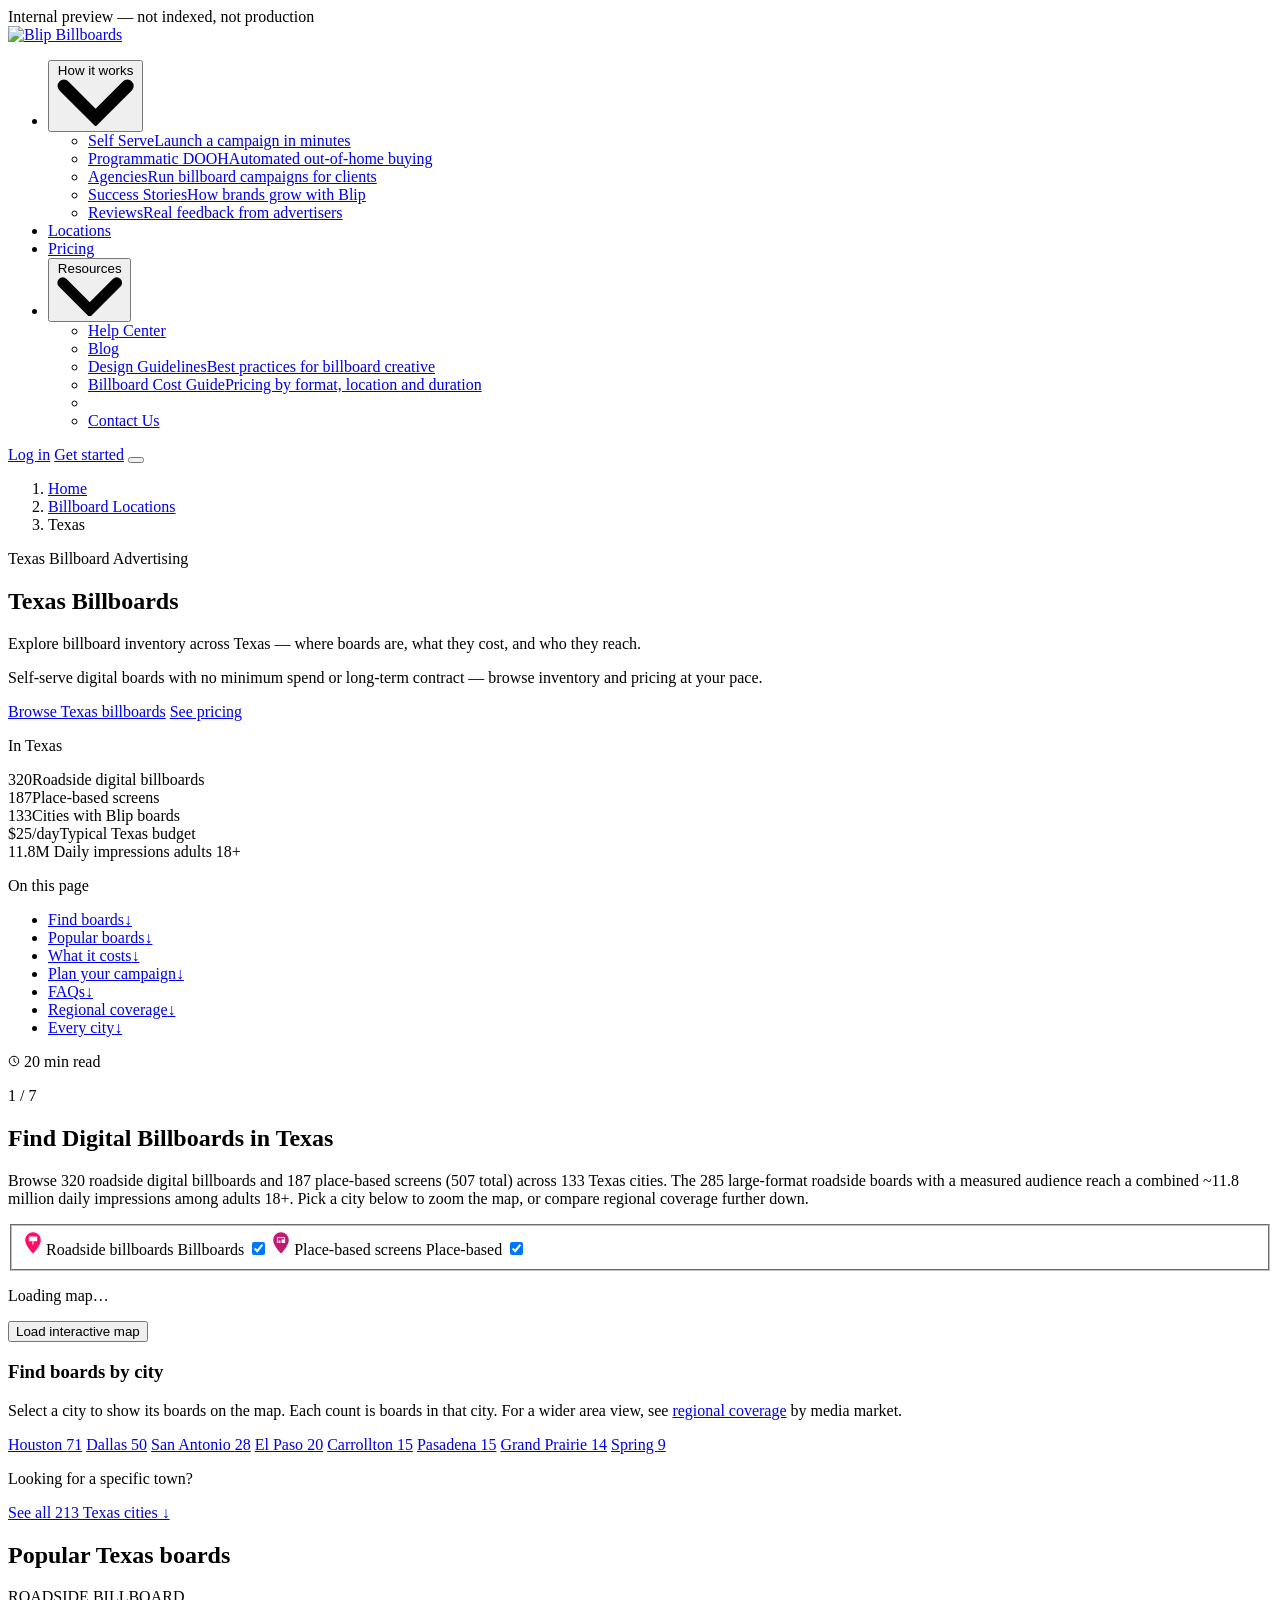
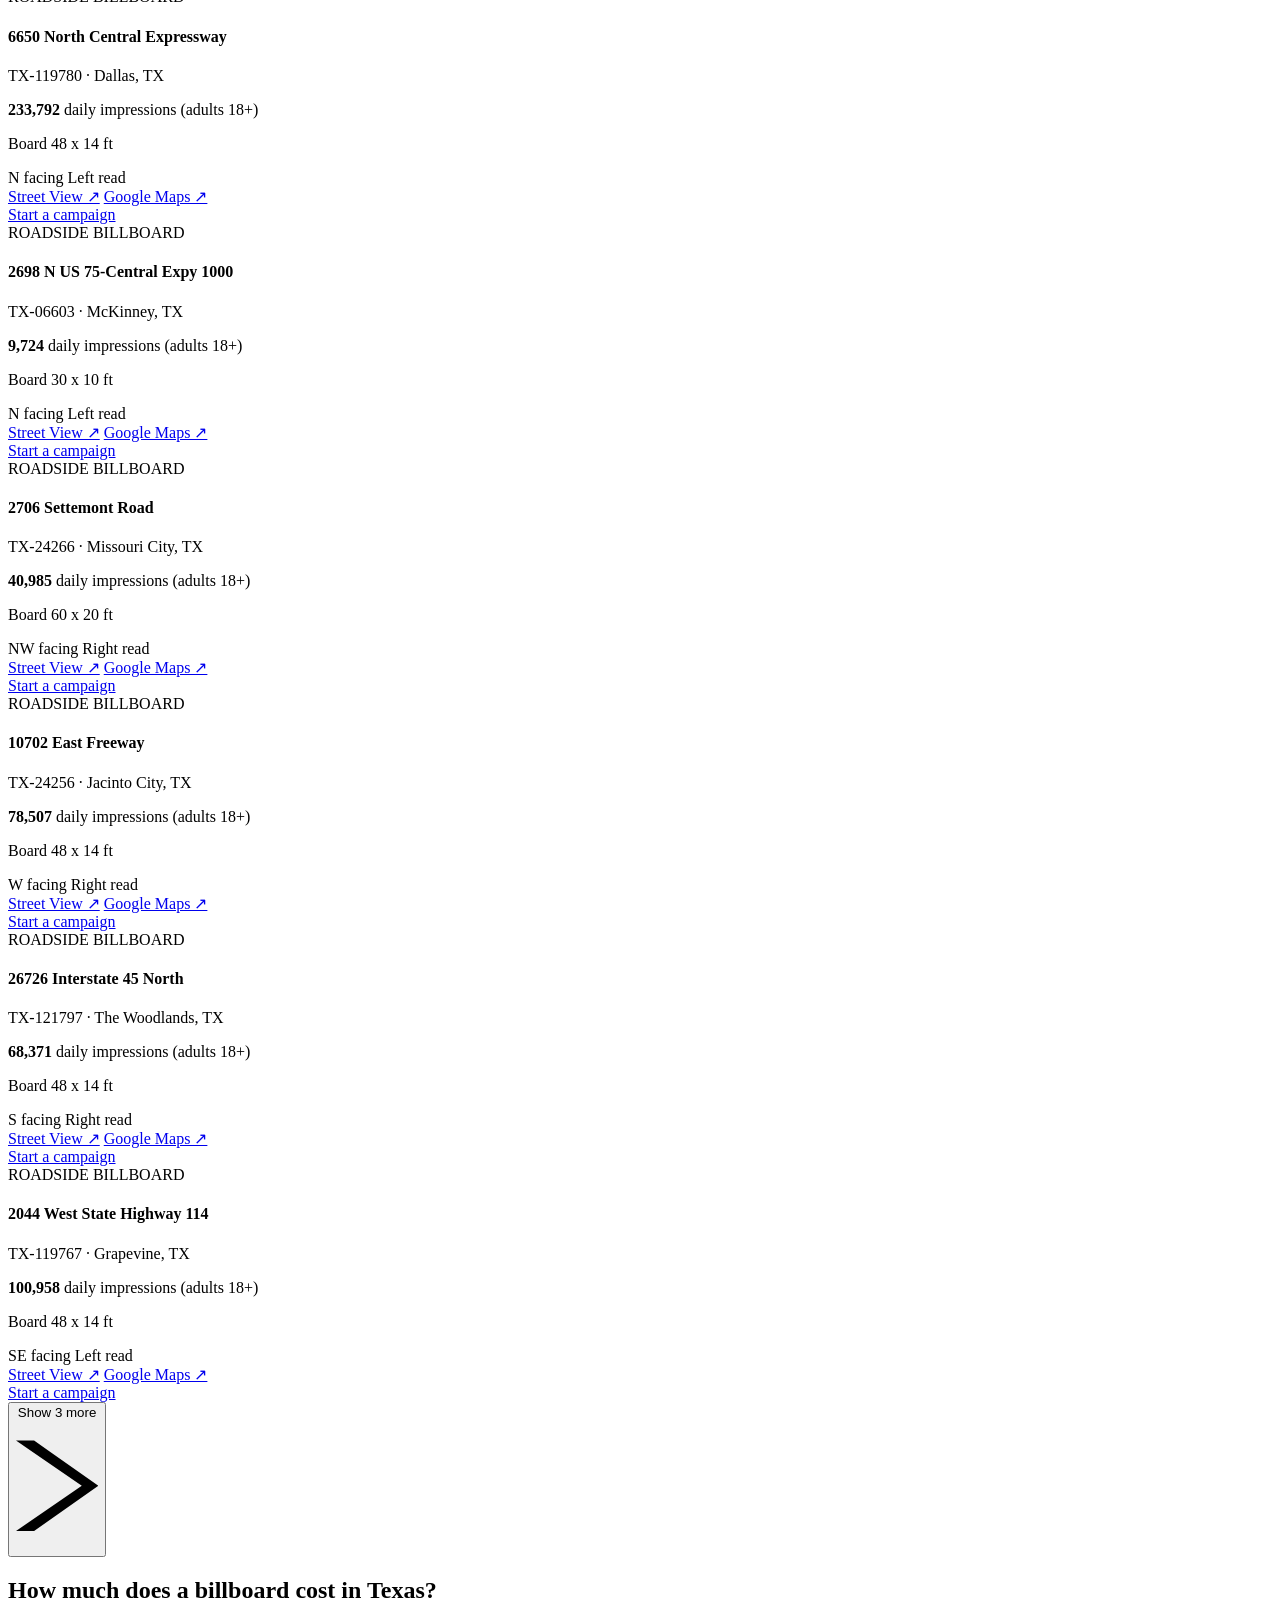
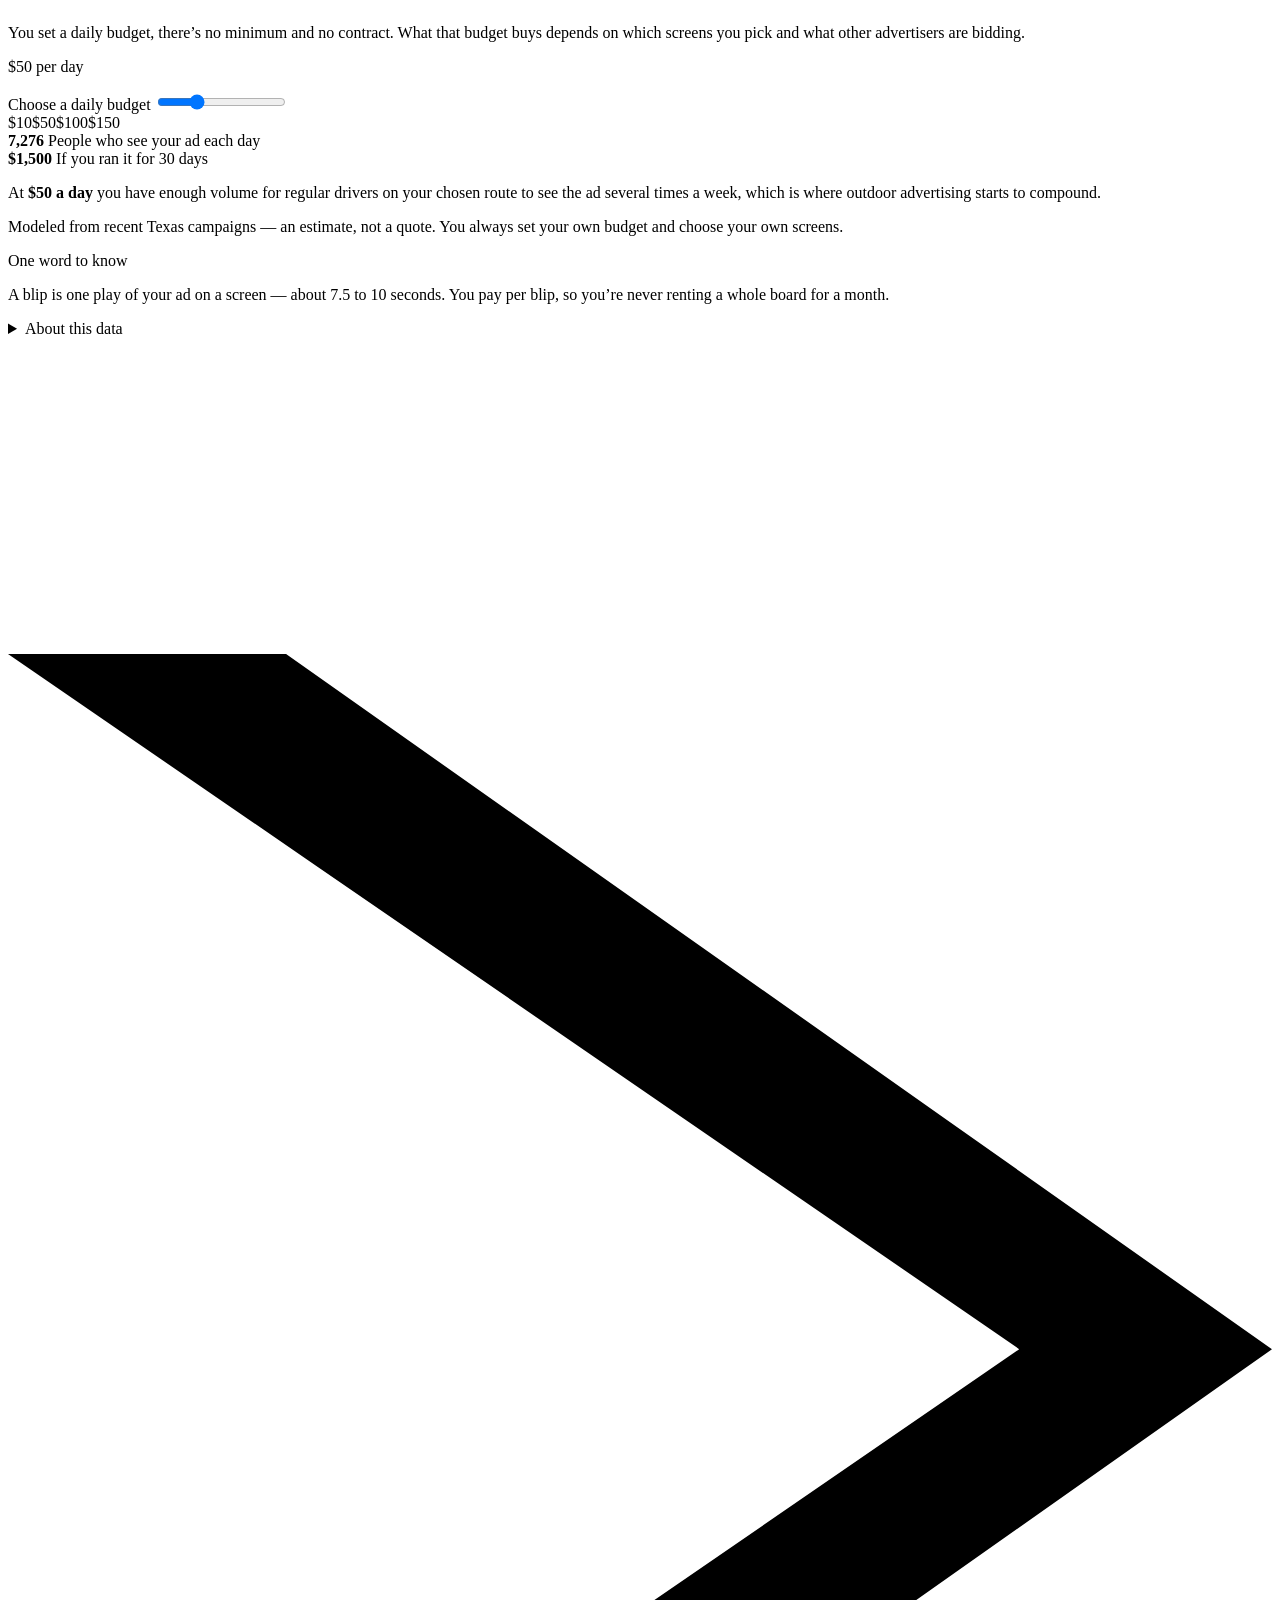
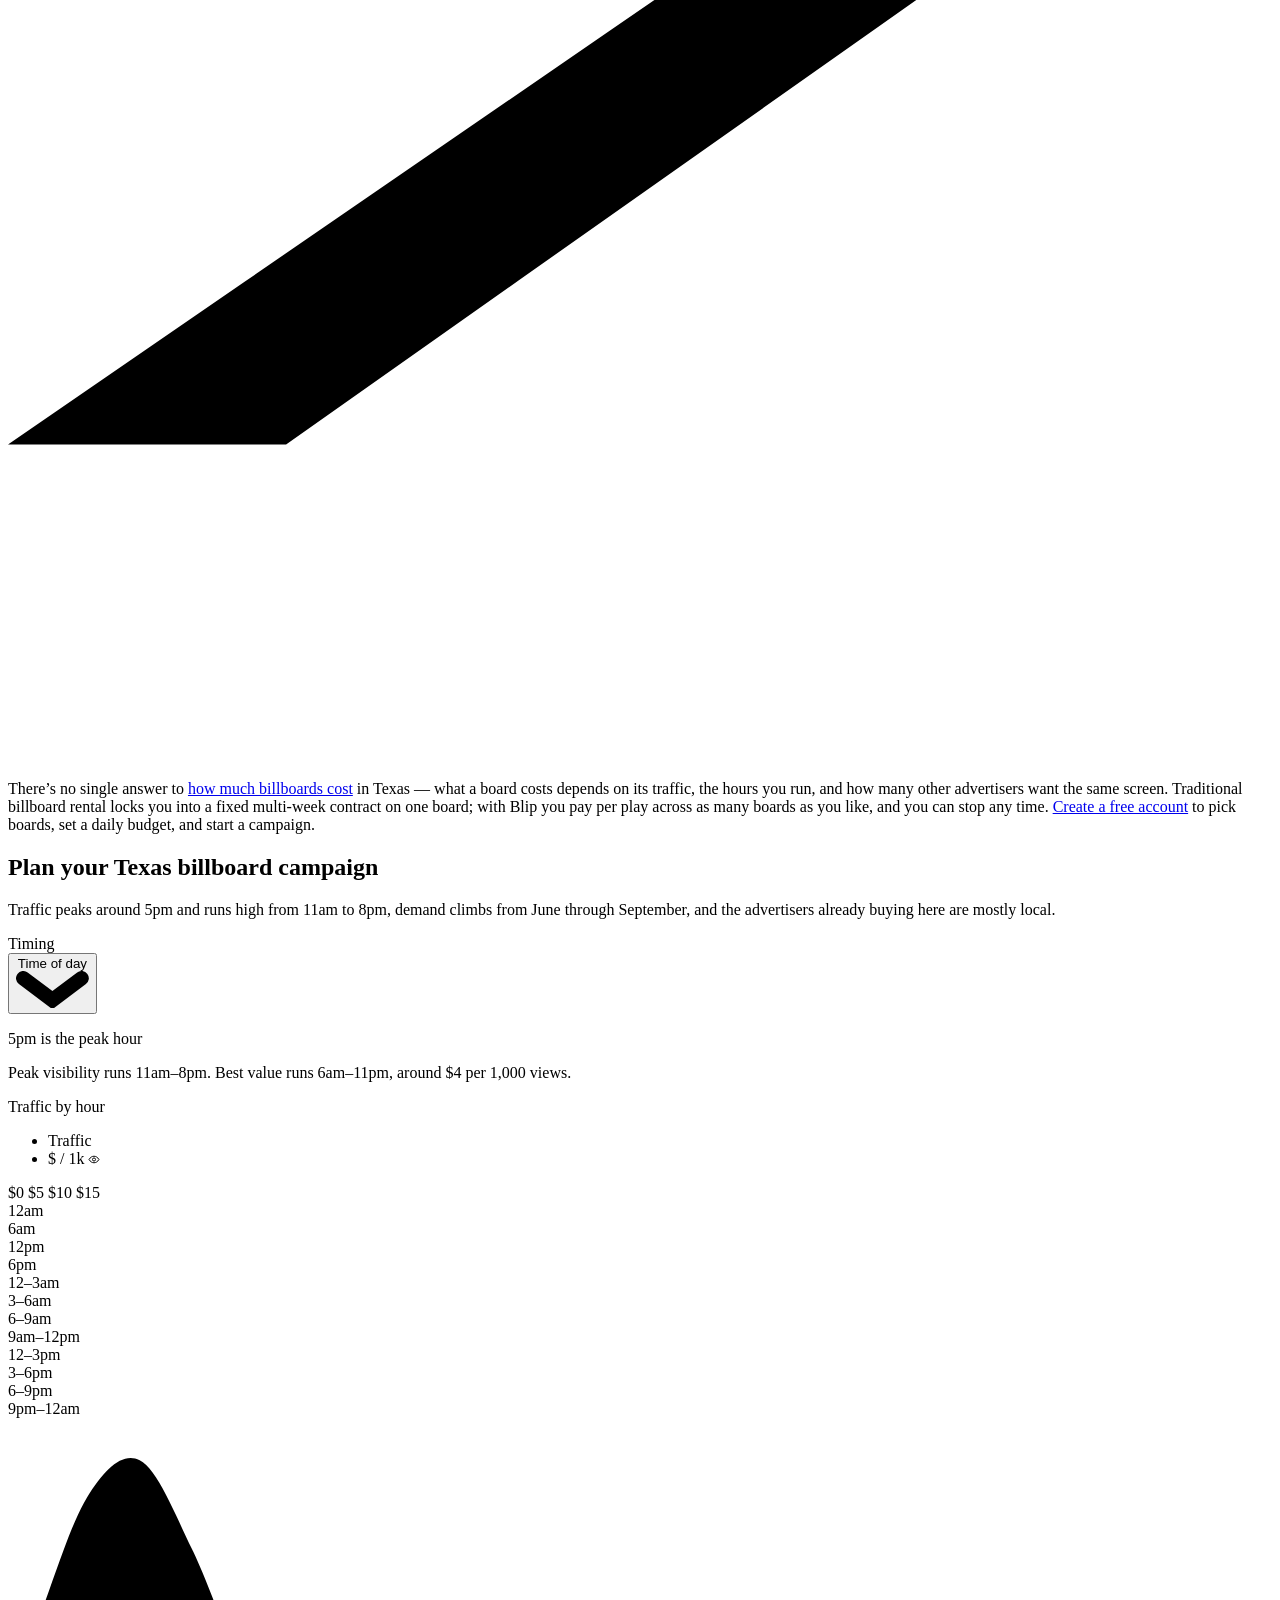
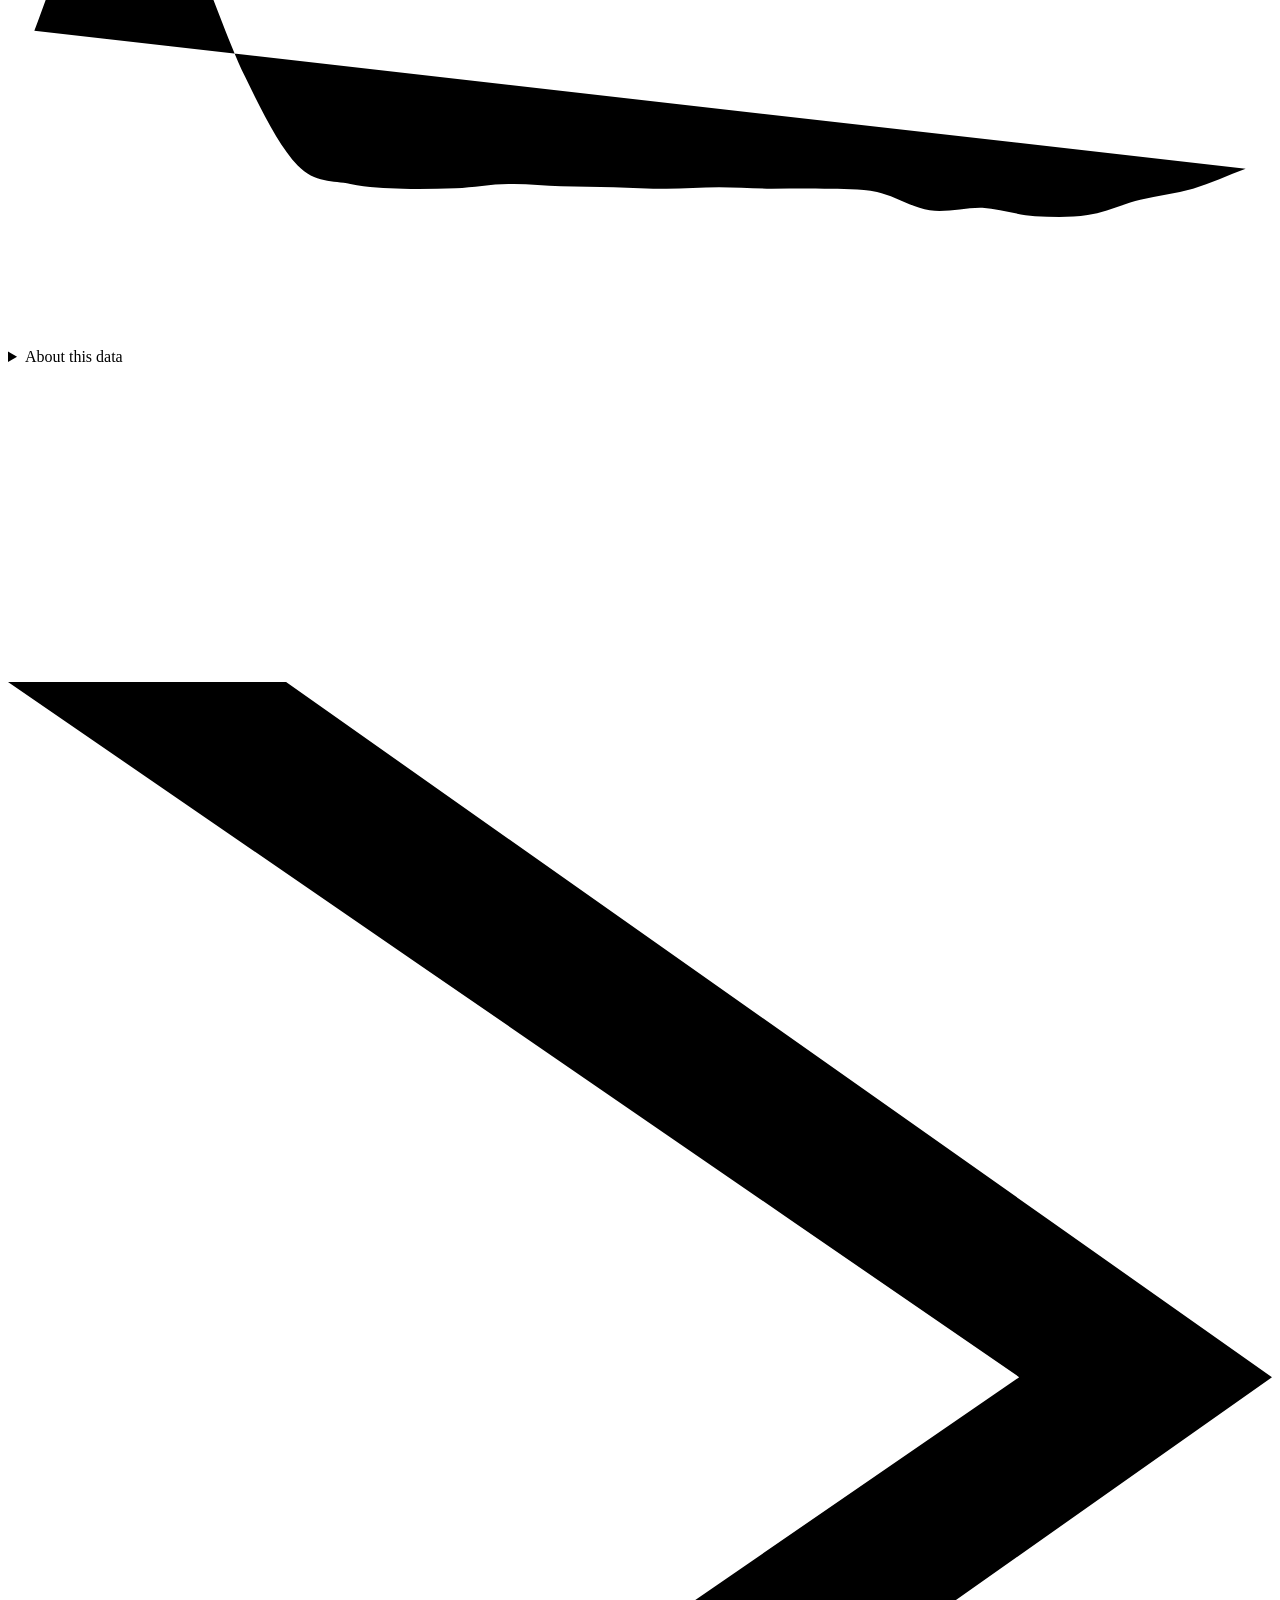
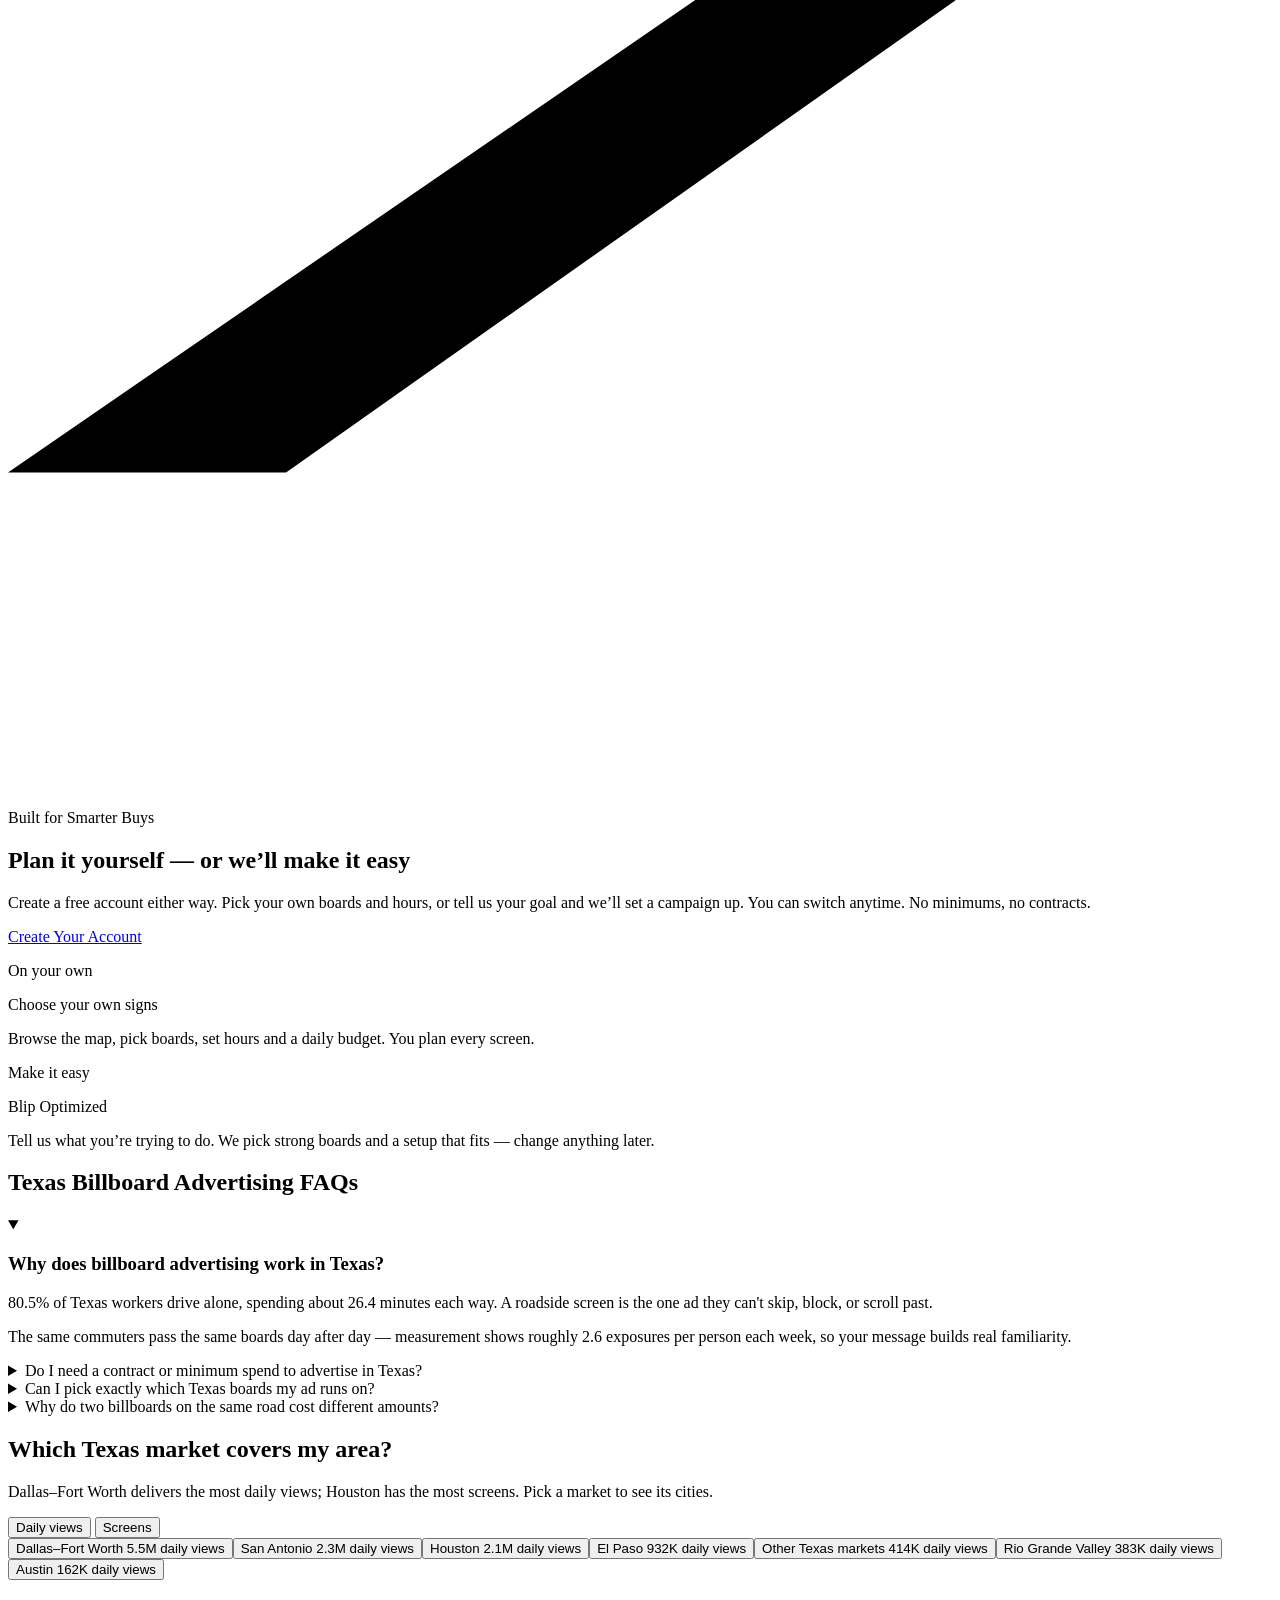
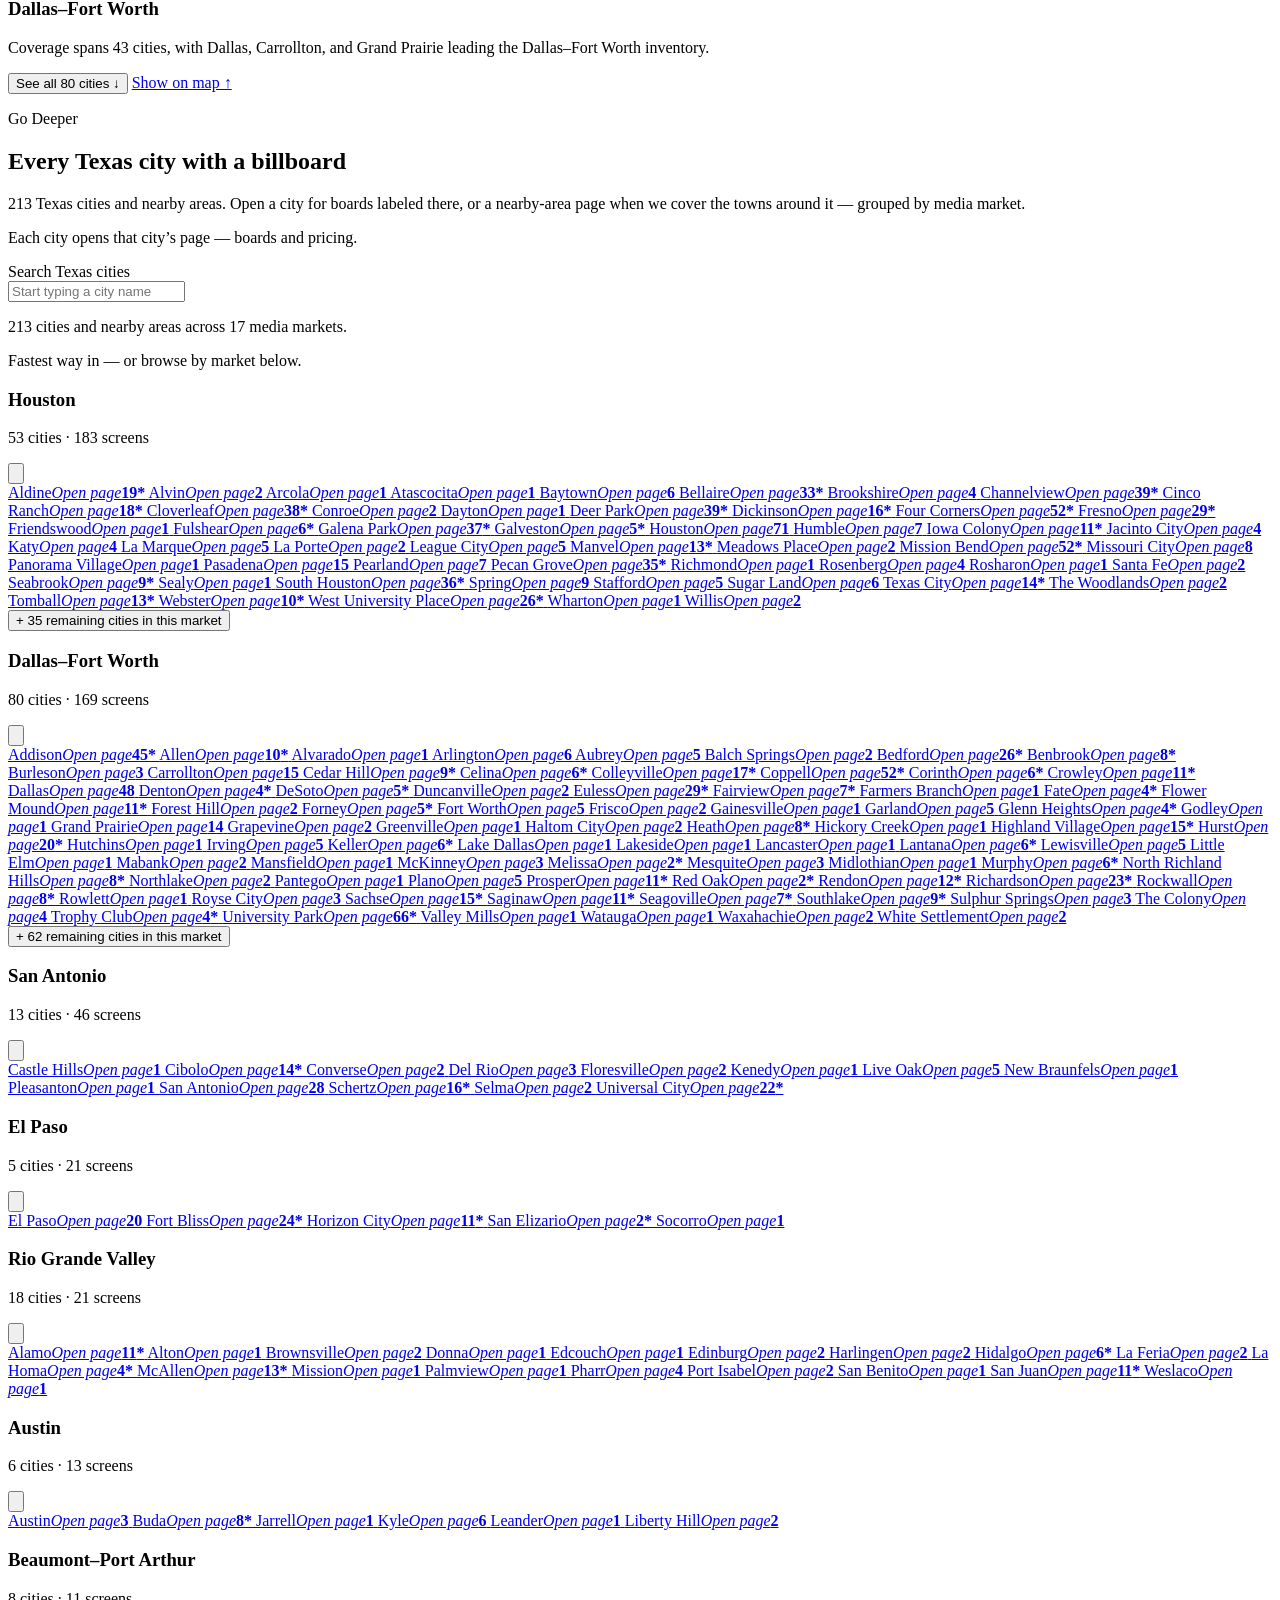
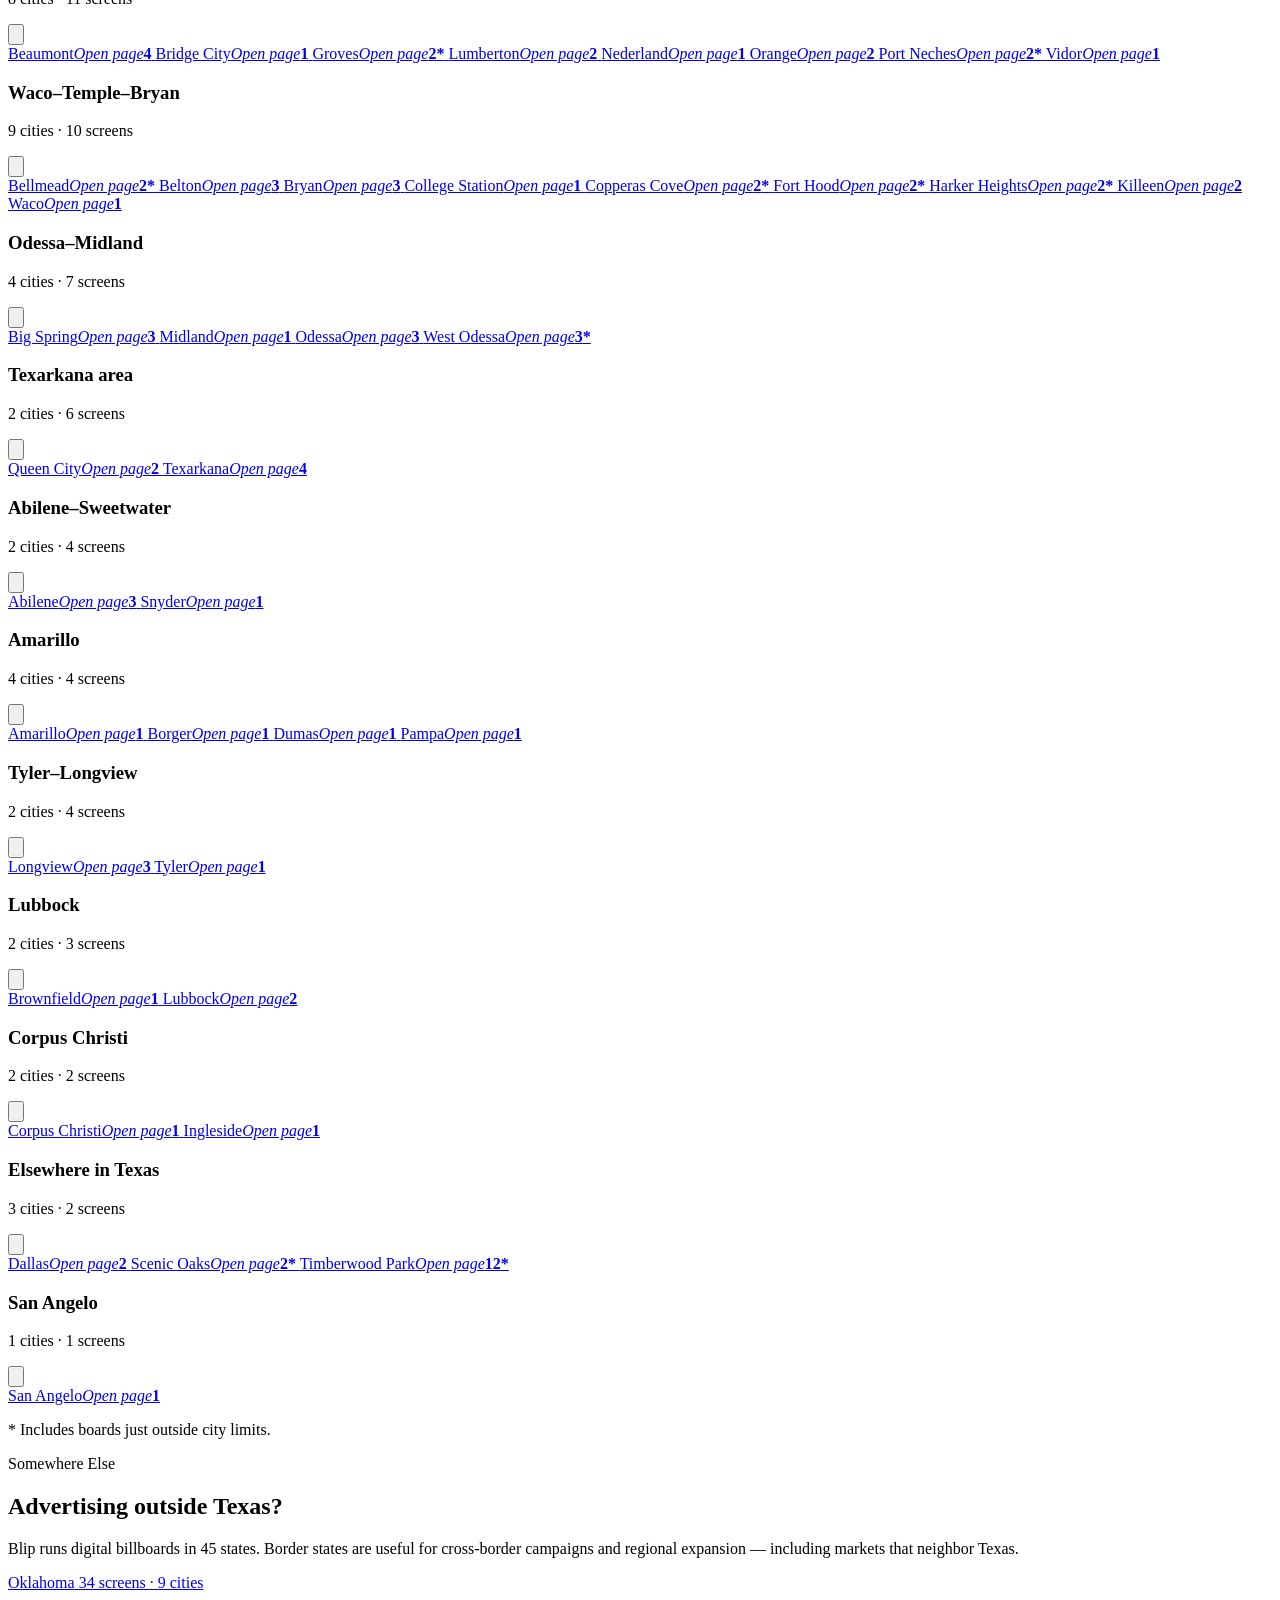
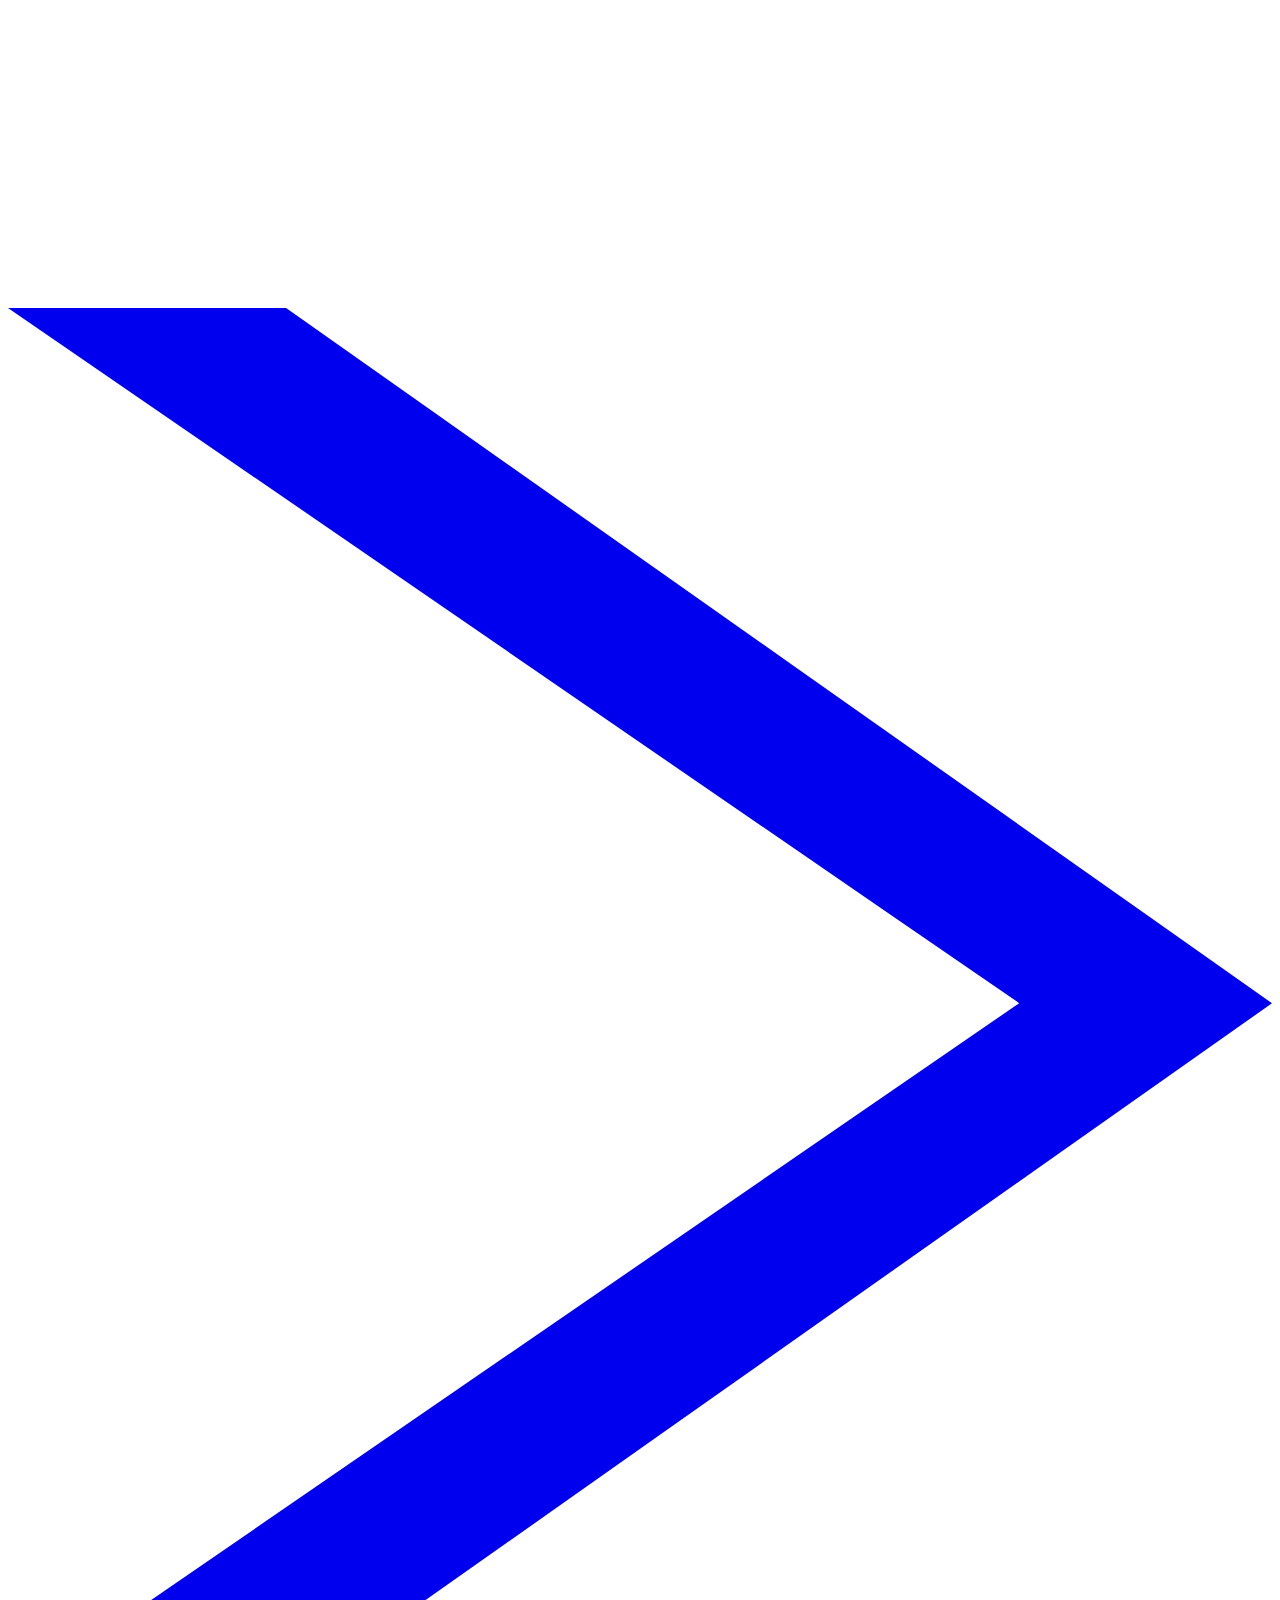
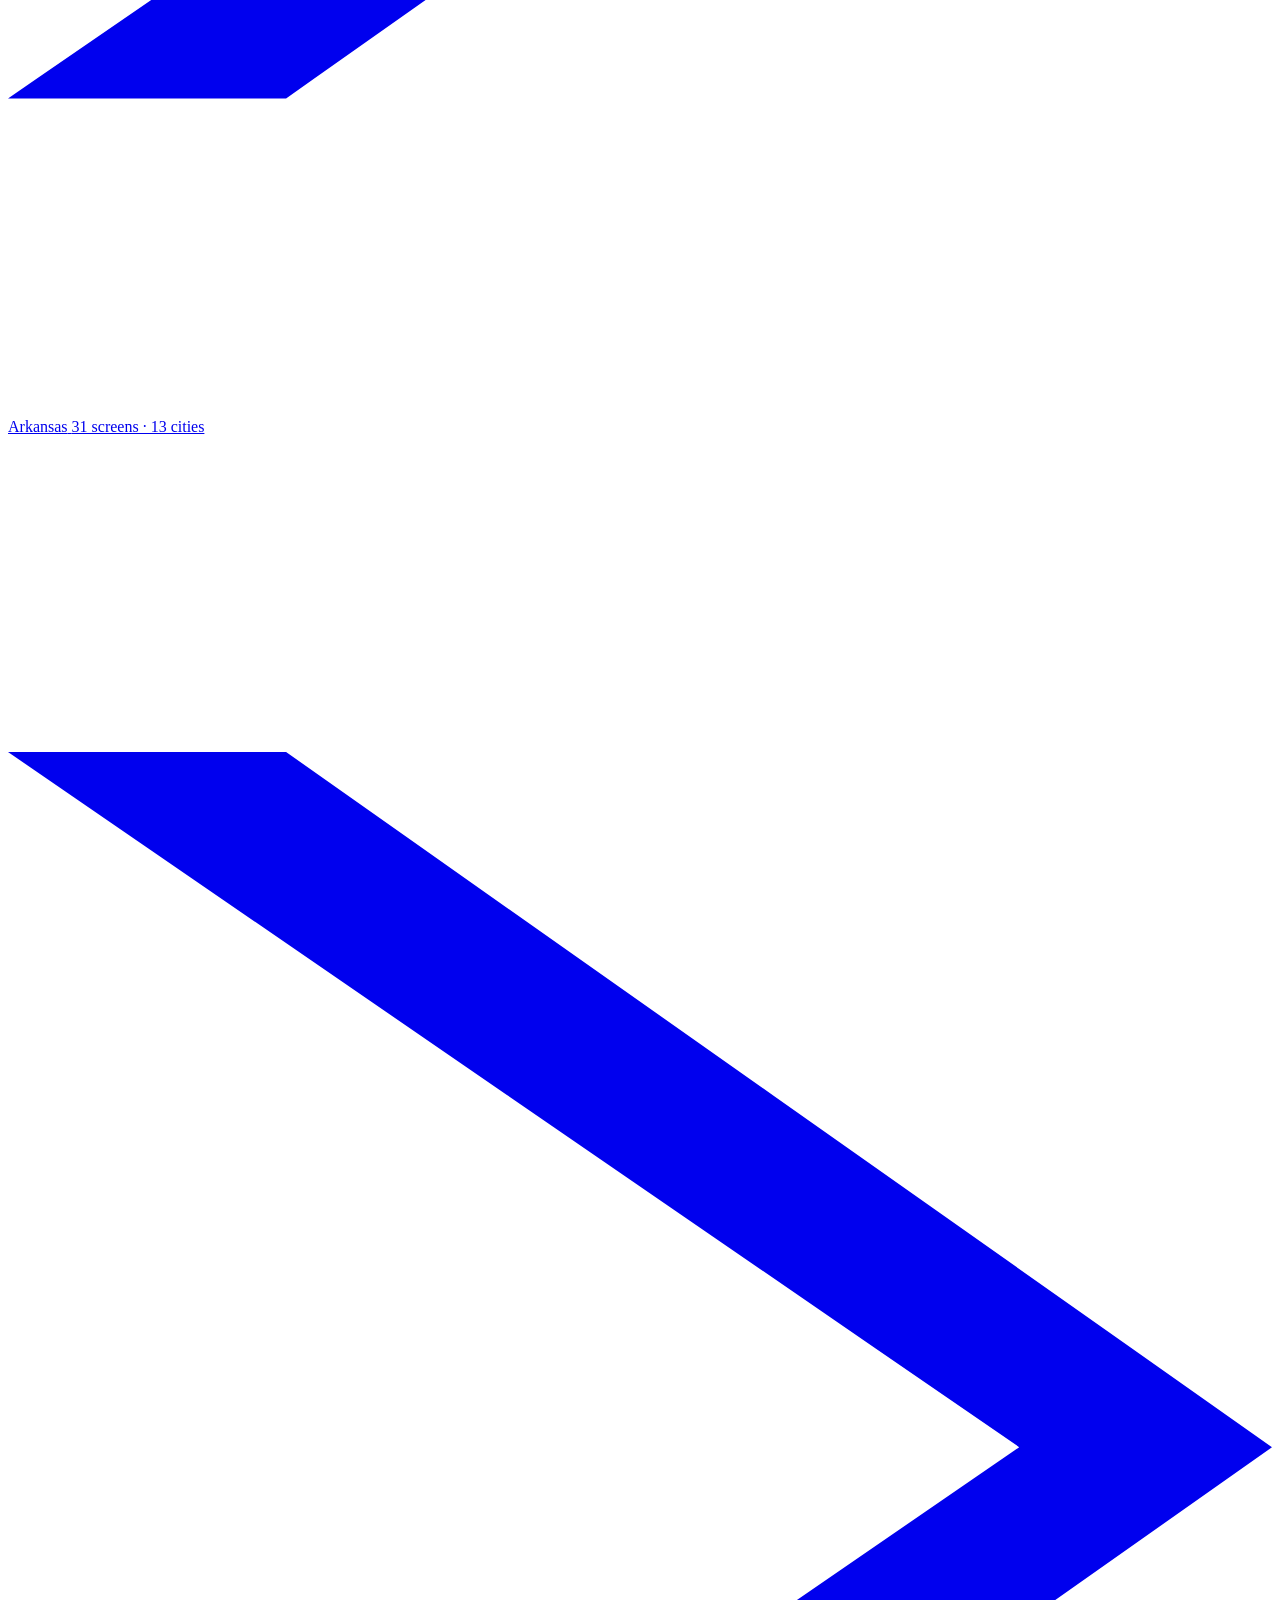
==== commit e1dd60d7: "Publish hops, city strip, and local chrome assets (noindex)" ====
--- a/billboard-locations/texas/index.html
+++ b/billboard-locations/texas/index.html
@@ -1,9 +1,10 @@
 <!DOCTYPE html>
-<html lang="en" data-copy-mode="ai" class="has-ai-copy">
+
+<html lang="en">
 <head>
 <meta charset="UTF-8">
 <meta name="viewport" content="width=device-width, initial-scale=1.0">
-<title>[AI EVAL] [Preview] Texas Billboards, Self-serve, On Any Budget | Blip</title>
+<title>[Preview] Texas Billboards, Self-serve, On Any Budget | Blip</title>
 <meta name="description" content="Browse 507 digital billboards across Texas, compare markets and real Blip pricing, and launch a self-serve campaign with no minimum spend or long-term contract.">
 
 <meta name="robots" content="noindex, nofollow, noarchive">
@@ -21,27 +22,18 @@
 <link rel="preconnect" href="https://fonts.googleapis.com">
 <link rel="preconnect" href="https://fonts.gstatic.com" crossorigin>
 <link href="https://fonts.googleapis.com/css2?family=IBM+Plex+Mono:wght@400&family=Inter:wght@400;500;600;700;800&family=Lexend:wght@400;700;800&display=swap" rel="stylesheet">
-<link rel="stylesheet" href="/geopages-preview/assets/location.css?v=hero-photo-7">
+<link rel="stylesheet" href="/geopages-preview/assets/location.css?v=nav-hops-4">
 
 </head>
-<body class="is-preview"><div style="background:#111;color:#fff;padding:10px 16px;font:14px system-ui;position:sticky;top:0;z-index:9999">AI interpretation overlay (Terra) — use the Fallback / AI control (bottom left) to compare. <a href="/compare/" style="color:#9cf">Section comparison</a> · <a href="http://127.0.0.1:8321/billboard-locations/texas/" style="color:#9cf">Original Texas</a></div>
+<body class="is-preview">
 
 <div class="preview-banner" role="status">Internal preview — not indexed, not production</div>
-
-
-<div class="copy-mode-bar" id="copy-mode-toggle">
-  <p class="copy-mode-label">Interpretation copy</p>
-  <div class="copy-mode-btns" role="group" aria-label="Switch interpretation copy">
-    <button type="button" class="copy-mode-btn" data-copy-mode-btn="fallback">Fallback</button>
-    <button type="button" class="copy-mode-btn is-active" data-copy-mode-btn="ai" aria-pressed="true">AI</button>
-  </div>
-</div>
 
 <nav class="blip-v2-nav" id="main-menu" aria-label="Primary navigation">
   <div class="blip-v2-nav-inner">
     <div class="blip-v2-nav-left">
       <a href="https://www.blipbillboards.com/" class="blip-v2-logo" aria-label="Blip Billboards">
-        <img src="https://www.blipbillboards.com/wp-content/themes/blip/img/shared/blip-vector-logo.svg" alt="Blip Billboards" width="97" height="46" decoding="async">
+        <img src="/geopages-preview/assets/chrome/blip-vector-logo.svg" alt="Blip Billboards" width="97" height="46" decoding="async">
       </a>
       <div class="blip-v2-menu-wrap" id="blipV2Menu">
         <ul class="blip-v2-nav-links">
@@ -118,7 +110,7 @@
       
 
 <figure class="hero-photo">
-  <a class="hero-photo-link" href="#find-billboards">
+  <a class="hero-photo-link" href="#find-billboards" data-map-sign="TX-119780">
     <img
       src="https://blipboards-bb-storage.s3.amazonaws.com/lambda-images/sign-photos/resized/SignPhoto-k4uea9-resized.jpg"
       alt="Digital billboard at 6650 North Central Expressway, Dallas, TX"
@@ -180,7 +172,7 @@
       <div class="page-toc-foot">
         <p class="page-toc-read">
           <svg class="page-toc-read-icon" width="12" height="12" viewBox="0 0 12 12" fill="none" aria-hidden="true"><circle cx="6" cy="6" r="4.75" stroke="currentColor" stroke-width="1"/><path d="M6 3.75V6.25L7.75 7.5" stroke="currentColor" stroke-width="1" stroke-linecap="round" stroke-linejoin="round"/></svg>
-          <span>11 min read</span>
+          <span>20 min read</span>
         </p>
         <p class="page-toc-progress" aria-live="polite"></p>
       </div>
@@ -206,7 +198,7 @@
       ~11.8 million daily impressions among adults 18+.
       Pick a city below to zoom the map, or compare regional coverage further down.
     </p>
-    <div id="map-container" class="map-shell" data-bounds="-106.92060029999999,25.583409999999997,-93.38465000000001,36.216590000000004" data-signs="./texas-signs.json" data-state-name="Texas" data-sign-prefix="TX-" data-nearby='[{"bearing": "north", "city_count": 9, "href": "https://www.blipbillboards.com/billboard-locations/oklahoma/", "name": "Oklahoma", "sign_count": 34, "slug": "oklahoma"}, {"bearing": "northeast", "city_count": 13, "href": "https://www.blipbillboards.com/billboard-locations/arkansas/", "name": "Arkansas", "sign_count": 31, "slug": "arkansas"}, {"bearing": "east", "city_count": 34, "href": "https://www.blipbillboards.com/billboard-locations/louisiana/", "name": "Louisiana", "sign_count": 129, "slug": "louisiana"}, {"bearing": "west", "city_count": 4, "href": "https://www.blipbillboards.com/billboard-locations/new-mexico/", "name": "New Mexico", "sign_count": 46, "slug": "new-mexico"}]'>
+    <div id="map-container" class="map-shell" data-bounds="-106.92060029999999,25.583409999999997,-93.38465000000001,36.216590000000004" data-signs="./texas-signs.json" data-state-name="Texas" data-sign-prefix="TX-" data-nearby='[{"slug":"oklahoma","name":"Oklahoma","bearing":"north","href":"https://www.blipbillboards.com/billboard-locations/oklahoma/","sign_count":34,"city_count":9},{"slug":"arkansas","name":"Arkansas","bearing":"northeast","href":"https://www.blipbillboards.com/billboard-locations/arkansas/","sign_count":31,"city_count":13},{"slug":"louisiana","name":"Louisiana","bearing":"east","href":"https://www.blipbillboards.com/billboard-locations/louisiana/","sign_count":129,"city_count":34},{"slug":"new-mexico","name":"New Mexico","bearing":"west","href":"https://www.blipbillboards.com/billboard-locations/new-mexico/","sign_count":46,"city_count":4}]'>
       
       <fieldset class="inventory-class-filter" aria-label="Filter boards by type">
         
@@ -548,7 +540,7 @@
     
     
 <div class="cost-calculator-layout">
-  <section class="cost-calculator" aria-label="Daily budget calculator" data-cost-calculator='{"about_note": "The audience figure is estimated daily impressions (adults 18+), adjusted for share of voice, from recent Texas roadside campaigns, held to the nearest measured spend band as you move the slider. Place-based screens are excluded. This is an estimate, not a quote. Lower-budget bands without a stored impressions median are scaled from a neighboring measured band using realized play volume.", "axis_labels": [10, 50, 100, 150], "cohort_level": "page", "cohort_name": "Texas", "default": 50, "default_spend_30": 1500, "default_tip_html": "At \u003cstrong\u003e$50 a day\u003c/strong\u003e you have enough volume for regular drivers on your chosen route to see the ad several times a week, which is where outdoor advertising starts to compound.", "default_views": 7276, "footer": "Modeled from recent Texas campaigns \u2014 an estimate, not a quote. You always set your own budget and choose your own screens.", "has_scaled_views": true, "local_typical_spend": null, "max": 150, "min": 10, "step": 5, "ticks": {"10": {"budget": 10, "impressions_median": 2781, "spend_30": 300, "tip_html": "At \u003cstrong\u003e$10 a day\u003c/strong\u003e you can concentrate on a single corridor and find out which screens work for you before spending more."}, "100": {"budget": 100, "impressions_median": 11054, "spend_30": 3000, "tip_html": "At \u003cstrong\u003e$100 a day\u003c/strong\u003e you have enough volume for regular drivers on your chosen route to see the ad several times a week, which is where outdoor advertising starts to compound."}, "105": {"budget": 105, "impressions_median": 11054, "spend_30": 3150, "tip_html": "At \u003cstrong\u003e$105 a day\u003c/strong\u003e you have enough volume for regular drivers on your chosen route to see the ad several times a week, which is where outdoor advertising starts to compound."}, "110": {"budget": 110, "impressions_median": 11054, "spend_30": 3300, "tip_html": "At \u003cstrong\u003e$110 a day\u003c/strong\u003e you have enough volume for regular drivers on your chosen route to see the ad several times a week, which is where outdoor advertising starts to compound."}, "115": {"budget": 115, "impressions_median": 11054, "spend_30": 3450, "tip_html": "At \u003cstrong\u003e$115 a day\u003c/strong\u003e you have enough volume for regular drivers on your chosen route to see the ad several times a week, which is where outdoor advertising starts to compound."}, "120": {"budget": 120, "impressions_median": 11054, "spend_30": 3600, "tip_html": "At \u003cstrong\u003e$120 a day\u003c/strong\u003e you have enough volume for regular drivers on your chosen route to see the ad several times a week, which is where outdoor advertising starts to compound."}, "125": {"budget": 125, "impressions_median": 11054, "spend_30": 3750, "tip_html": "At \u003cstrong\u003e$125 a day\u003c/strong\u003e you have enough volume for regular drivers on your chosen route to see the ad several times a week, which is where outdoor advertising starts to compound."}, "130": {"budget": 130, "impressions_median": 11054, "spend_30": 3900, "tip_html": "At \u003cstrong\u003e$130 a day\u003c/strong\u003e you have enough volume for regular drivers on your chosen route to see the ad several times a week, which is where outdoor advertising starts to compound."}, "135": {"budget": 135, "impressions_median": 11054, "spend_30": 4050, "tip_html": "At \u003cstrong\u003e$135 a day\u003c/strong\u003e you have enough volume for regular drivers on your chosen route to see the ad several times a week, which is where outdoor advertising starts to compound."}, "140": {"budget": 140, "impressions_median": 11054, "spend_30": 4200, "tip_html": "At \u003cstrong\u003e$140 a day\u003c/strong\u003e you have enough volume for regular drivers on your chosen route to see the ad several times a week, which is where outdoor advertising starts to compound."}, "145": {"budget": 145, "impressions_median": 11054, "spend_30": 4350, "tip_html": "At \u003cstrong\u003e$145 a day\u003c/strong\u003e you have enough volume for regular drivers on your chosen route to see the ad several times a week, which is where outdoor advertising starts to compound."}, "15": {"budget": 15, "impressions_median": 2781, "spend_30": 450, "tip_html": "At \u003cstrong\u003e$15 a day\u003c/strong\u003e you can concentrate on a single corridor and find out which screens work for you before spending more."}, "150": {"budget": 150, "impressions_median": 16387, "spend_30": 4500, "tip_html": "At \u003cstrong\u003e$150 a day\u003c/strong\u003e you have enough volume for regular drivers on your chosen route to see the ad several times a week, which is where outdoor advertising starts to compound."}, "20": {"budget": 20, "impressions_median": 2781, "spend_30": 600, "tip_html": "At \u003cstrong\u003e$20 a day\u003c/strong\u003e you can concentrate on a single corridor and find out which screens work for you before spending more."}, "25": {"budget": 25, "impressions_median": 6393, "spend_30": 750, "tip_html": "At \u003cstrong\u003e$25 a day\u003c/strong\u003e you can concentrate on a single corridor and find out which screens work for you before spending more."}, "30": {"budget": 30, "impressions_median": 6393, "spend_30": 900, "tip_html": "At \u003cstrong\u003e$30 a day\u003c/strong\u003e you can concentrate on a single corridor and find out which screens work for you before spending more."}, "35": {"budget": 35, "impressions_median": 6393, "spend_30": 1050, "tip_html": "At \u003cstrong\u003e$35 a day\u003c/strong\u003e you can concentrate on a single corridor and find out which screens work for you before spending more."}, "40": {"budget": 40, "impressions_median": 6393, "spend_30": 1200, "tip_html": "At \u003cstrong\u003e$40 a day\u003c/strong\u003e you can concentrate on a single corridor and find out which screens work for you before spending more."}, "45": {"budget": 45, "impressions_median": 6393, "spend_30": 1350, "tip_html": "At \u003cstrong\u003e$45 a day\u003c/strong\u003e you can concentrate on a single corridor and find out which screens work for you before spending more."}, "50": {"budget": 50, "impressions_median": 7276, "spend_30": 1500, "tip_html": "At \u003cstrong\u003e$50 a day\u003c/strong\u003e you have enough volume for regular drivers on your chosen route to see the ad several times a week, which is where outdoor advertising starts to compound."}, "55": {"budget": 55, "impressions_median": 7276, "spend_30": 1650, "tip_html": "At \u003cstrong\u003e$55 a day\u003c/strong\u003e you have enough volume for regular drivers on your chosen route to see the ad several times a week, which is where outdoor advertising starts to compound."}, "60": {"budget": 60, "impressions_median": 7276, "spend_30": 1800, "tip_html": "At \u003cstrong\u003e$60 a day\u003c/strong\u003e you have enough volume for regular drivers on your chosen route to see the ad several times a week, which is where outdoor advertising starts to compound."}, "65": {"budget": 65, "impressions_median": 7276, "spend_30": 1950, "tip_html": "At \u003cstrong\u003e$65 a day\u003c/strong\u003e you have enough volume for regular drivers on your chosen route to see the ad several times a week, which is where outdoor advertising starts to compound."}, "70": {"budget": 70, "impressions_median": 7276, "spend_30": 2100, "tip_html": "At \u003cstrong\u003e$70 a day\u003c/strong\u003e you have enough volume for regular drivers on your chosen route to see the ad several times a week, which is where outdoor advertising starts to compound."}, "75": {"budget": 75, "impressions_median": 10068, "spend_30": 2250, "tip_html": "At \u003cstrong\u003e$75 a day\u003c/strong\u003e you have enough volume for regular drivers on your chosen route to see the ad several times a week, which is where outdoor advertising starts to compound."}, "80": {"budget": 80, "impressions_median": 10068, "spend_30": 2400, "tip_html": "At \u003cstrong\u003e$80 a day\u003c/strong\u003e you have enough volume for regular drivers on your chosen route to see the ad several times a week, which is where outdoor advertising starts to compound."}, "85": {"budget": 85, "impressions_median": 10068, "spend_30": 2550, "tip_html": "At \u003cstrong\u003e$85 a day\u003c/strong\u003e you have enough volume for regular drivers on your chosen route to see the ad several times a week, which is where outdoor advertising starts to compound."}, "90": {"budget": 90, "impressions_median": 10068, "spend_30": 2700, "tip_html": "At \u003cstrong\u003e$90 a day\u003c/strong\u003e you have enough volume for regular drivers on your chosen route to see the ad several times a week, which is where outdoor advertising starts to compound."}, "95": {"budget": 95, "impressions_median": 10068, "spend_30": 2850, "tip_html": "At \u003cstrong\u003e$95 a day\u003c/strong\u003e you have enough volume for regular drivers on your chosen route to see the ad several times a week, which is where outdoor advertising starts to compound."}}}'>
+  <section class="cost-calculator" aria-label="Daily budget calculator" data-cost-calculator='{"min":10,"max":150,"step":5,"default":50,"ticks":{"10":{"budget":10,"impressions_median":2781,"spend_30":300,"tip_html":"At <strong>$10 a day</strong> you can concentrate on a single corridor and find out which screens work for you before spending more."},"15":{"budget":15,"impressions_median":2781,"spend_30":450,"tip_html":"At <strong>$15 a day</strong> you can concentrate on a single corridor and find out which screens work for you before spending more."},"20":{"budget":20,"impressions_median":2781,"spend_30":600,"tip_html":"At <strong>$20 a day</strong> you can concentrate on a single corridor and find out which screens work for you before spending more."},"25":{"budget":25,"impressions_median":6393,"spend_30":750,"tip_html":"At <strong>$25 a day</strong> you can concentrate on a single corridor and find out which screens work for you before spending more."},"30":{"budget":30,"impressions_median":6393,"spend_30":900,"tip_html":"At <strong>$30 a day</strong> you can concentrate on a single corridor and find out which screens work for you before spending more."},"35":{"budget":35,"impressions_median":6393,"spend_30":1050,"tip_html":"At <strong>$35 a day</strong> you can concentrate on a single corridor and find out which screens work for you before spending more."},"40":{"budget":40,"impressions_median":6393,"spend_30":1200,"tip_html":"At <strong>$40 a day</strong> you can concentrate on a single corridor and find out which screens work for you before spending more."},"45":{"budget":45,"impressions_median":6393,"spend_30":1350,"tip_html":"At <strong>$45 a day</strong> you can concentrate on a single corridor and find out which screens work for you before spending more."},"50":{"budget":50,"impressions_median":7276,"spend_30":1500,"tip_html":"At <strong>$50 a day</strong> you have enough volume for regular drivers on your chosen route to see the ad several times a week, which is where outdoor advertising starts to compound."},"55":{"budget":55,"impressions_median":7276,"spend_30":1650,"tip_html":"At <strong>$55 a day</strong> you have enough volume for regular drivers on your chosen route to see the ad several times a week, which is where outdoor advertising starts to compound."},"60":{"budget":60,"impressions_median":7276,"spend_30":1800,"tip_html":"At <strong>$60 a day</strong> you have enough volume for regular drivers on your chosen route to see the ad several times a week, which is where outdoor advertising starts to compound."},"65":{"budget":65,"impressions_median":7276,"spend_30":1950,"tip_html":"At <strong>$65 a day</strong> you have enough volume for regular drivers on your chosen route to see the ad several times a week, which is where outdoor advertising starts to compound."},"70":{"budget":70,"impressions_median":7276,"spend_30":2100,"tip_html":"At <strong>$70 a day</strong> you have enough volume for regular drivers on your chosen route to see the ad several times a week, which is where outdoor advertising starts to compound."},"75":{"budget":75,"impressions_median":10068,"spend_30":2250,"tip_html":"At <strong>$75 a day</strong> you have enough volume for regular drivers on your chosen route to see the ad several times a week, which is where outdoor advertising starts to compound."},"80":{"budget":80,"impressions_median":10068,"spend_30":2400,"tip_html":"At <strong>$80 a day</strong> you have enough volume for regular drivers on your chosen route to see the ad several times a week, which is where outdoor advertising starts to compound."},"85":{"budget":85,"impressions_median":10068,"spend_30":2550,"tip_html":"At <strong>$85 a day</strong> you have enough volume for regular drivers on your chosen route to see the ad several times a week, which is where outdoor advertising starts to compound."},"90":{"budget":90,"impressions_median":10068,"spend_30":2700,"tip_html":"At <strong>$90 a day</strong> you have enough volume for regular drivers on your chosen route to see the ad several times a week, which is where outdoor advertising starts to compound."},"95":{"budget":95,"impressions_median":10068,"spend_30":2850,"tip_html":"At <strong>$95 a day</strong> you have enough volume for regular drivers on your chosen route to see the ad several times a week, which is where outdoor advertising starts to compound."},"100":{"budget":100,"impressions_median":11054,"spend_30":3000,"tip_html":"At <strong>$100 a day</strong> you have enough volume for regular drivers on your chosen route to see the ad several times a week, which is where outdoor advertising starts to compound."},"105":{"budget":105,"impressions_median":11054,"spend_30":3150,"tip_html":"At <strong>$105 a day</strong> you have enough volume for regular drivers on your chosen route to see the ad several times a week, which is where outdoor advertising starts to compound."},"110":{"budget":110,"impressions_median":11054,"spend_30":3300,"tip_html":"At <strong>$110 a day</strong> you have enough volume for regular drivers on your chosen route to see the ad several times a week, which is where outdoor advertising starts to compound."},"115":{"budget":115,"impressions_median":11054,"spend_30":3450,"tip_html":"At <strong>$115 a day</strong> you have enough volume for regular drivers on your chosen route to see the ad several times a week, which is where outdoor advertising starts to compound."},"120":{"budget":120,"impressions_median":11054,"spend_30":3600,"tip_html":"At <strong>$120 a day</strong> you have enough volume for regular drivers on your chosen route to see the ad several times a week, which is where outdoor advertising starts to compound."},"125":{"budget":125,"impressions_median":11054,"spend_30":3750,"tip_html":"At <strong>$125 a day</strong> you have enough volume for regular drivers on your chosen route to see the ad several times a week, which is where outdoor advertising starts to compound."},"130":{"budget":130,"impressions_median":11054,"spend_30":3900,"tip_html":"At <strong>$130 a day</strong> you have enough volume for regular drivers on your chosen route to see the ad several times a week, which is where outdoor advertising starts to compound."},"135":{"budget":135,"impressions_median":11054,"spend_30":4050,"tip_html":"At <strong>$135 a day</strong> you have enough volume for regular drivers on your chosen route to see the ad several times a week, which is where outdoor advertising starts to compound."},"140":{"budget":140,"impressions_median":11054,"spend_30":4200,"tip_html":"At <strong>$140 a day</strong> you have enough volume for regular drivers on your chosen route to see the ad several times a week, which is where outdoor advertising starts to compound."},"145":{"budget":145,"impressions_median":11054,"spend_30":4350,"tip_html":"At <strong>$145 a day</strong> you have enough volume for regular drivers on your chosen route to see the ad several times a week, which is where outdoor advertising starts to compound."},"150":{"budget":150,"impressions_median":16387,"spend_30":4500,"tip_html":"At <strong>$150 a day</strong> you have enough volume for regular drivers on your chosen route to see the ad several times a week, which is where outdoor advertising starts to compound."}},"axis_labels":[10,50,100,150],"cohort_level":"page","cohort_name":"Texas","local_typical_spend":null,"has_scaled_views":true,"footer":"Modeled from recent Texas campaigns \u2014 an estimate, not a quote. You always set your own budget and choose your own screens.","about_note":"The audience figure is estimated daily impressions (adults 18+), adjusted for share of voice, from recent Texas roadside campaigns, held to the nearest measured spend band as you move the slider. Place-based screens are excluded. This is an estimate, not a quote. Lower-budget bands without a stored impressions median are scaled from a neighboring measured band using realized play volume.","default_views":7276,"default_spend_30":1500,"default_tip_html":"At <strong>$50 a day</strong> you have enough volume for regular drivers on your chosen route to see the ad several times a week, which is where outdoor advertising starts to compound."}'>
     <p class="cost-calculator-budget" aria-live="polite">
       <span class="cost-budget-amount">$<span data-cost-budget>50</span></span>
       <span class="cost-budget-unit">per day</span>
@@ -865,13 +857,9 @@
         <details class="campaign-insight-notes">
           <summary class="disclosure-pill">About this data<span class="disclosure-chev" aria-hidden="true"><svg viewBox="0 0 5 8" aria-hidden="true"><path fill="currentColor" d="M0 1.25L4 4L0 6.75L1.1 6.75L5 4L1.1 1.25Z"/></svg></span></summary>
           <div class="campaign-insight-notes-body">
-            <div class="copy-pair" data-copy-slot="timing_note">
-            <p class="module-lede copy-fallback">
-              Reach and cost both change by the hour in Texas.
-              Bars show relative traffic on roadside boards; the gray line is buyer cost per 1,000 views.
+            <p class="module-lede">
+              For efficient reach, test 7pm within the 11am–8pm period: it pairs the best-value CPM of $4.12 with a later-hour option than the 5pm peak. Set a daily budget around the dayparts you want to compare.
             </p>
-            <div class="copy-ai" data-copy-ai="timing_note"><p class="module-lede">For efficient reach, prioritize the 6am–11pm window, where 7pm is the best-value hour at $4.12 CPM; 5pm is busiest, while 12am has the cheapest individual plays.</p></div>
-            </div>
             
             <p class="efficiency-note">Median price of one ad play at 12am is about $0.010 &mdash; about 9x less than a 12pm play, for far lighter traffic.</p>
             
@@ -954,14 +942,9 @@
         <details class="campaign-insight-notes">
           <summary class="disclosure-pill">About this data<span class="disclosure-chev" aria-hidden="true"><svg viewBox="0 0 5 8" aria-hidden="true"><path fill="currentColor" d="M0 1.25L4 4L0 6.75L1.1 6.75L5 4L1.1 1.25Z"/></svg></span></summary>
           <div class="campaign-insight-notes-body">
-            <div class="copy-pair" data-copy-slot="seasonality_note">
-            <p class="module-lede copy-fallback">
-              Advertiser demand on Texas boards rises and falls through the year. Relative to an average month
-              (=&nbsp;1.0), it&rsquo;s quietest in January and strongest
-              June–September &mdash; about 89% above the quietest month.
+            <p class="module-lede">
+              Plan tests across the quieter January period and the more active June–September stretch, when observed advertiser demand is 89% above the trough. Use schedule and budget changes to compare those periods; this demand pattern does not establish a price peak.
             </p>
-            <div class="copy-ai" data-copy-ai="seasonality_note"><p class="module-lede">Recent Texas advertiser demand was quietest in January and busiest in June, with activity elevated through June–September. Plan budget tests around that 89% demand spread, without assuming it signals a price peak.</p></div>
-            </div>
             <p class="body-copy">
               Hour-of-day still matters more for day-to-day buying. Seasonality is the backdrop:
               winter is quieter and summer through early fall is busier.
@@ -1145,14 +1128,9 @@
         <details class="campaign-insight-notes">
           <summary class="disclosure-pill">About this data<span class="disclosure-chev" aria-hidden="true"><svg viewBox="0 0 5 8" aria-hidden="true"><path fill="currentColor" d="M0 1.25L4 4L0 6.75L1.1 6.75L5 4L1.1 1.25Z"/></svg></span></summary>
           <div class="campaign-insight-notes-body">
-            <div class="copy-pair" data-copy-slot="industry_note">
-            <p class="module-lede copy-fallback">
-              Recent Blip campaigns on Texas boards skew toward these categories
-              (share of spend, last 12 months). Home &amp; local services
-              leads at about 22.3%.
+            <p class="module-lede">
+              Recent Texas Blip spend was led by Home &amp; local services at 22.3%, ahead of Nonprofits &amp; community at 14.3% and Entertainment &amp; events at 11.1%. This is a view of recent buying activity, not the local economy.
             </p>
-            <div class="copy-ai" data-copy-ai="industry_note"><p class="module-lede">Recent Blip spend in Texas was led by Home &amp; local services at 22.3%, ahead of Nonprofits &amp; community at 14.3% and Entertainment &amp; events at 11.1%. This describes category mix among 369 advertisers over 365 days.</p></div>
-            </div>
             <p class="body-copy">Use the mix as planning context: categories already spending here are active buyers;
               thinner categories may be an opening.</p>
             <p class="plan-secondary-link"><a href="https://www.blipbillboards.com/success-stories/">See advertiser success stories →</a></p>
@@ -1206,17 +1184,13 @@
     <span class="faq-toggle" aria-hidden="true"></span>
   </summary>
   <div class="faq-answer">
-    <div class="copy-pair" data-copy-slot="why_it_works_note">
-    <div class="why-it-works-body copy-fallback">
+    <div class="why-it-works-body">
     
       <p class="why-it-works-callout">80.5% of Texas workers drive alone, spending about 26.4 minutes each way. A roadside screen is the one ad they can't skip, block, or scroll past.</p>
       
       <p>The same commuters pass the same boards day after day — measurement shows roughly 2.6 exposures per person each week, so your message builds real familiarity.</p>
       
     
-    </div>
-    <div class="why-it-works-body copy-ai" data-copy-ai="why_it_works_note"><p class="why-it-works-callout">Texas is a driving market: 80.5% of workers drive alone, and a typical commute is close to half an hour at 26.4 minutes.</p>
-      <p>That time on the road creates opportunities to see a message a few times a week, with 2.6 weekly exposures. Billboard ads are unskippable in the moment, helping a simple message become familiar through repeat views.</p></div>
     </div>
   </div>
 </details>
@@ -1252,10 +1226,77 @@
 
 <!-- ============ MARKETS ============ -->
 <section id="markets" class="section">
+  
+  <script type="application/json" id="markets-from-cities">{"aldine-tx":{"name":"Aldine","href":"/geopages-preview/billboard-locations/texas/aldine-tx/","marketKey":"618"},"alvin-tx":{"name":"Alvin","href":"/geopages-preview/billboard-locations/texas/alvin-tx/","marketKey":"618"},"arcola-tx":{"name":"Arcola","href":"/geopages-preview/billboard-locations/texas/arcola-tx/","marketKey":"618"},"atascocita-tx":{"name":"Atascocita","href":"/geopages-preview/billboard-locations/texas/atascocita-tx/","marketKey":"618"},"baytown-tx":{"name":"Baytown","href":"/geopages-preview/billboard-locations/texas/baytown-tx/","marketKey":"618"},"bellaire-tx":{"name":"Bellaire","href":"/geopages-preview/billboard-locations/texas/bellaire-tx/","marketKey":"618"},"brookshire-tx":{"name":"Brookshire","href":"/geopages-preview/billboard-locations/texas/brookshire-tx/","marketKey":"618"},"channelview-tx":{"name":"Channelview","href":"/geopages-preview/billboard-locations/texas/channelview-tx/","marketKey":"618"},"cinco-ranch-tx":{"name":"Cinco Ranch","href":"/geopages-preview/billboard-locations/texas/cinco-ranch-tx/","marketKey":"618"},"cloverleaf-tx":{"name":"Cloverleaf","href":"/geopages-preview/billboard-locations/texas/cloverleaf-tx/","marketKey":"618"},"conroe-tx":{"name":"Conroe","href":"/geopages-preview/billboard-locations/texas/conroe-tx/","marketKey":"618"},"dayton-tx":{"name":"Dayton","href":"/geopages-preview/billboard-locations/texas/dayton-tx/","marketKey":"618"},"deer-park-tx":{"name":"Deer Park","href":"/geopages-preview/billboard-locations/texas/deer-park-tx/","marketKey":"618"},"dickinson-tx":{"name":"Dickinson","href":"/geopages-preview/billboard-locations/texas/dickinson-tx/","marketKey":"618"},"four-corners-tx":{"name":"Four Corners","href":"/geopages-preview/billboard-locations/texas/four-corners-tx/","marketKey":"618"},"fresno-tx":{"name":"Fresno","href":"/geopages-preview/billboard-locations/texas/fresno-tx/","marketKey":"618"},"friendswood-tx":{"name":"Friendswood","href":"/geopages-preview/billboard-locations/texas/friendswood-tx/","marketKey":"618"},"fulshear-tx":{"name":"Fulshear","href":"/geopages-preview/billboard-locations/texas/fulshear-tx/","marketKey":"618"},"galena-park-tx":{"name":"Galena Park","href":"/geopages-preview/billboard-locations/texas/galena-park-tx/","marketKey":"618"},"galveston-tx":{"name":"Galveston","href":"/geopages-preview/billboard-locations/texas/galveston-tx/","marketKey":"618"},"houston-tx":{"name":"Houston","href":"/geopages-preview/billboard-locations/texas/houston-tx/#market-context","marketKey":"618"},"humble-tx":{"name":"Humble","href":"/geopages-preview/billboard-locations/texas/humble-tx/","marketKey":"618"},"iowa-colony-tx":{"name":"Iowa Colony","href":"/geopages-preview/billboard-locations/texas/iowa-colony-tx/","marketKey":"618"},"jacinto-city-tx":{"name":"Jacinto City","href":"/geopages-preview/billboard-locations/texas/jacinto-city-tx/","marketKey":"618"},"katy-tx":{"name":"Katy","href":"/geopages-preview/billboard-locations/texas/katy-tx/","marketKey":"618"},"la-marque-tx":{"name":"La Marque","href":"/geopages-preview/billboard-locations/texas/la-marque-tx/","marketKey":"618"},"la-porte-tx":{"name":"La Porte","href":"/geopages-preview/billboard-locations/texas/la-porte-tx/","marketKey":"618"},"league-city-tx":{"name":"League City","href":"/geopages-preview/billboard-locations/texas/league-city-tx/","marketKey":"618"},"manvel-tx":{"name":"Manvel","href":"/geopages-preview/billboard-locations/texas/manvel-tx/","marketKey":"618"},"meadows-place-tx":{"name":"Meadows Place","href":"/geopages-preview/billboard-locations/texas/meadows-place-tx/","marketKey":"618"},"mission-bend-tx":{"name":"Mission Bend","href":"/geopages-preview/billboard-locations/texas/mission-bend-tx/","marketKey":"618"},"missouri-city-tx":{"name":"Missouri City","href":"/geopages-preview/billboard-locations/texas/missouri-city-tx/","marketKey":"618"},"panorama-village-tx":{"name":"Panorama Village","href":"/geopages-preview/billboard-locations/texas/panorama-village-tx/","marketKey":"618"},"pasadena-tx":{"name":"Pasadena","href":"/geopages-preview/billboard-locations/texas/pasadena-tx/","marketKey":"618"},"pearland-tx":{"name":"Pearland","href":"/geopages-preview/billboard-locations/texas/pearland-tx/","marketKey":"618"},"pecan-grove-tx":{"name":"Pecan Grove","href":"/geopages-preview/billboard-locations/texas/pecan-grove-tx/","marketKey":"618"},"richmond-tx":{"name":"Richmond","href":"/geopages-preview/billboard-locations/texas/richmond-tx/","marketKey":"618"},"rosenberg-tx":{"name":"Rosenberg","href":"/geopages-preview/billboard-locations/texas/rosenberg-tx/","marketKey":"618"},"rosharon-tx":{"name":"Rosharon","href":"/geopages-preview/billboard-locations/texas/rosharon-tx/","marketKey":"618"},"santa-fe-tx":{"name":"Santa Fe","href":"/geopages-preview/billboard-locations/texas/santa-fe-tx/","marketKey":"618"},"seabrook-tx":{"name":"Seabrook","href":"/geopages-preview/billboard-locations/texas/seabrook-tx/","marketKey":"618"},"sealy-tx":{"name":"Sealy","href":"/geopages-preview/billboard-locations/texas/sealy-tx/","marketKey":"618"},"south-houston-tx":{"name":"South Houston","href":"/geopages-preview/billboard-locations/texas/south-houston-tx/","marketKey":"618"},"spring-tx":{"name":"Spring","href":"/geopages-preview/billboard-locations/texas/spring-tx/","marketKey":"618"},"stafford-tx":{"name":"Stafford","href":"/geopages-preview/billboard-locations/texas/stafford-tx/","marketKey":"618"},"sugar-land-tx":{"name":"Sugar Land","href":"/geopages-preview/billboard-locations/texas/sugar-land-tx/","marketKey":"618"},"texas-city-tx":{"name":"Texas City","href":"/geopages-preview/billboard-locations/texas/texas-city-tx/","marketKey":"618"},"the-woodlands-tx":{"name":"The Woodlands","href":"/geopages-preview/billboard-locations/texas/the-woodlands-tx/","marketKey":"618"},"tomball-tx":{"name":"Tomball","href":"/geopages-preview/billboard-locations/texas/tomball-tx/","marketKey":"618"},"webster-tx":{"name":"Webster","href":"/geopages-preview/billboard-locations/texas/webster-tx/","marketKey":"618"},"west-university-place-tx":{"name":"West University Place","href":"/geopages-preview/billboard-locations/texas/west-university-place-tx/","marketKey":"618"},"wharton-tx":{"name":"Wharton","href":"/geopages-preview/billboard-locations/texas/wharton-tx/","marketKey":"618"},"willis-tx":{"name":"Willis","href":"/geopages-preview/billboard-locations/texas/willis-tx/","marketKey":"618"},"addison-tx":{"name":"Addison","href":"/geopages-preview/billboard-locations/texas/addison-tx/#market-context","marketKey":"623"},"allen-tx":{"name":"Allen","href":"/geopages-preview/billboard-locations/texas/allen-tx/","marketKey":"623"},"alvarado-tx":{"name":"Alvarado","href":"/geopages-preview/billboard-locations/texas/alvarado-tx/","marketKey":"623"},"arlington-tx":{"name":"Arlington","href":"/geopages-preview/billboard-locations/texas/arlington-tx/","marketKey":"623"},"aubrey-tx":{"name":"Aubrey","href":"/geopages-preview/billboard-locations/texas/aubrey-tx/","marketKey":"623"},"balch-springs-tx":{"name":"Balch Springs","href":"/geopages-preview/billboard-locations/texas/balch-springs-tx/","marketKey":"623"},"bedford-tx":{"name":"Bedford","href":"/geopages-preview/billboard-locations/texas/bedford-tx/","marketKey":"623"},"benbrook-tx":{"name":"Benbrook","href":"/geopages-preview/billboard-locations/texas/benbrook-tx/","marketKey":"623"},"burleson-tx":{"name":"Burleson","href":"/geopages-preview/billboard-locations/texas/burleson-tx/","marketKey":"623"},"carrollton-tx":{"name":"Carrollton","href":"/geopages-preview/billboard-locations/texas/carrollton-tx/","marketKey":"623"},"cedar-hill-tx":{"name":"Cedar Hill","href":"/geopages-preview/billboard-locations/texas/cedar-hill-tx/","marketKey":"623"},"celina-tx":{"name":"Celina","href":"/geopages-preview/billboard-locations/texas/celina-tx/","marketKey":"623"},"colleyville-tx":{"name":"Colleyville","href":"/geopages-preview/billboard-locations/texas/colleyville-tx/","marketKey":"623"},"coppell-tx":{"name":"Coppell","href":"/geopages-preview/billboard-locations/texas/coppell-tx/","marketKey":"623"},"corinth-tx":{"name":"Corinth","href":"/geopages-preview/billboard-locations/texas/corinth-tx/","marketKey":"623"},"crowley-tx":{"name":"Crowley","href":"/geopages-preview/billboard-locations/texas/crowley-tx/","marketKey":"623"},"dallas-tx":{"name":"Dallas","href":"/geopages-preview/billboard-locations/texas/dallas-tx/","marketKey":"Elsewhere in Texas"},"denton-tx":{"name":"Denton","href":"/geopages-preview/billboard-locations/texas/denton-tx/","marketKey":"623"},"desoto-tx":{"name":"DeSoto","href":"/geopages-preview/billboard-locations/texas/desoto-tx/","marketKey":"623"},"duncanville-tx":{"name":"Duncanville","href":"/geopages-preview/billboard-locations/texas/duncanville-tx/","marketKey":"623"},"euless-tx":{"name":"Euless","href":"/geopages-preview/billboard-locations/texas/euless-tx/","marketKey":"623"},"fairview-tx":{"name":"Fairview","href":"/geopages-preview/billboard-locations/texas/fairview-tx/","marketKey":"623"},"farmers-branch-tx":{"name":"Farmers Branch","href":"/geopages-preview/billboard-locations/texas/farmers-branch-tx/","marketKey":"623"},"fate-tx":{"name":"Fate","href":"/geopages-preview/billboard-locations/texas/fate-tx/","marketKey":"623"},"flower-mound-tx":{"name":"Flower Mound","href":"/geopages-preview/billboard-locations/texas/flower-mound-tx/","marketKey":"623"},"forest-hill-tx":{"name":"Forest Hill","href":"/geopages-preview/billboard-locations/texas/forest-hill-tx/","marketKey":"623"},"forney-tx":{"name":"Forney","href":"/geopages-preview/billboard-locations/texas/forney-tx/","marketKey":"623"},"fort-worth-tx":{"name":"Fort Worth","href":"/geopages-preview/billboard-locations/texas/fort-worth-tx/","marketKey":"623"},"frisco-tx":{"name":"Frisco","href":"/geopages-preview/billboard-locations/texas/frisco-tx/","marketKey":"623"},"gainesville-tx":{"name":"Gainesville","href":"/geopages-preview/billboard-locations/texas/gainesville-tx/","marketKey":"623"},"garland-tx":{"name":"Garland","href":"/geopages-preview/billboard-locations/texas/garland-tx/","marketKey":"623"},"glenn-heights-tx":{"name":"Glenn Heights","href":"/geopages-preview/billboard-locations/texas/glenn-heights-tx/","marketKey":"623"},"godley-tx":{"name":"Godley","href":"/geopages-preview/billboard-locations/texas/godley-tx/","marketKey":"623"},"grand-prairie-tx":{"name":"Grand Prairie","href":"/geopages-preview/billboard-locations/texas/grand-prairie-tx/","marketKey":"623"},"grapevine-tx":{"name":"Grapevine","href":"/geopages-preview/billboard-locations/texas/grapevine-tx/","marketKey":"623"},"greenville-tx":{"name":"Greenville","href":"/geopages-preview/billboard-locations/texas/greenville-tx/","marketKey":"623"},"haltom-city-tx":{"name":"Haltom City","href":"/geopages-preview/billboard-locations/texas/haltom-city-tx/","marketKey":"623"},"heath-tx":{"name":"Heath","href":"/geopages-preview/billboard-locations/texas/heath-tx/","marketKey":"623"},"hickory-creek-tx":{"name":"Hickory Creek","href":"/geopages-preview/billboard-locations/texas/hickory-creek-tx/","marketKey":"623"},"highland-village-tx":{"name":"Highland Village","href":"/geopages-preview/billboard-locations/texas/highland-village-tx/","marketKey":"623"},"hurst-tx":{"name":"Hurst","href":"/geopages-preview/billboard-locations/texas/hurst-tx/","marketKey":"623"},"hutchins-tx":{"name":"Hutchins","href":"/geopages-preview/billboard-locations/texas/hutchins-tx/","marketKey":"623"},"irving-tx":{"name":"Irving","href":"/geopages-preview/billboard-locations/texas/irving-tx/","marketKey":"623"},"keller-tx":{"name":"Keller","href":"/geopages-preview/billboard-locations/texas/keller-tx/","marketKey":"623"},"lake-dallas-tx":{"name":"Lake Dallas","href":"/geopages-preview/billboard-locations/texas/lake-dallas-tx/","marketKey":"623"},"lakeside-tx":{"name":"Lakeside","href":"/geopages-preview/billboard-locations/texas/lakeside-tx/","marketKey":"623"},"lancaster-tx":{"name":"Lancaster","href":"/geopages-preview/billboard-locations/texas/lancaster-tx/","marketKey":"623"},"lantana-tx":{"name":"Lantana","href":"/geopages-preview/billboard-locations/texas/lantana-tx/","marketKey":"623"},"lewisville-tx":{"name":"Lewisville","href":"/geopages-preview/billboard-locations/texas/lewisville-tx/","marketKey":"623"},"little-elm-tx":{"name":"Little Elm","href":"/geopages-preview/billboard-locations/texas/little-elm-tx/","marketKey":"623"},"mabank-tx":{"name":"Mabank","href":"/geopages-preview/billboard-locations/texas/mabank-tx/","marketKey":"623"},"mansfield-tx":{"name":"Mansfield","href":"/geopages-preview/billboard-locations/texas/mansfield-tx/","marketKey":"623"},"mckinney-tx":{"name":"McKinney","href":"/geopages-preview/billboard-locations/texas/mckinney-tx/","marketKey":"623"},"melissa-tx":{"name":"Melissa","href":"/geopages-preview/billboard-locations/texas/melissa-tx/","marketKey":"623"},"mesquite-tx":{"name":"Mesquite","href":"/geopages-preview/billboard-locations/texas/mesquite-tx/","marketKey":"623"},"midlothian-tx":{"name":"Midlothian","href":"/geopages-preview/billboard-locations/texas/midlothian-tx/","marketKey":"623"},"murphy-tx":{"name":"Murphy","href":"/geopages-preview/billboard-locations/texas/murphy-tx/","marketKey":"623"},"north-richland-hills-tx":{"name":"North Richland Hills","href":"/geopages-preview/billboard-locations/texas/north-richland-hills-tx/","marketKey":"623"},"northlake-tx":{"name":"Northlake","href":"/geopages-preview/billboard-locations/texas/northlake-tx/","marketKey":"623"},"pantego-tx":{"name":"Pantego","href":"/geopages-preview/billboard-locations/texas/pantego-tx/","marketKey":"623"},"plano-tx":{"name":"Plano","href":"/geopages-preview/billboard-locations/texas/plano-tx/","marketKey":"623"},"prosper-tx":{"name":"Prosper","href":"/geopages-preview/billboard-locations/texas/prosper-tx/","marketKey":"623"},"red-oak-tx":{"name":"Red Oak","href":"/geopages-preview/billboard-locations/texas/red-oak-tx/","marketKey":"623"},"rendon-tx":{"name":"Rendon","href":"/geopages-preview/billboard-locations/texas/rendon-tx/","marketKey":"623"},"richardson-tx":{"name":"Richardson","href":"/geopages-preview/billboard-locations/texas/richardson-tx/","marketKey":"623"},"rockwall-tx":{"name":"Rockwall","href":"/geopages-preview/billboard-locations/texas/rockwall-tx/","marketKey":"623"},"rowlett-tx":{"name":"Rowlett","href":"/geopages-preview/billboard-locations/texas/rowlett-tx/","marketKey":"623"},"royse-city-tx":{"name":"Royse City","href":"/geopages-preview/billboard-locations/texas/royse-city-tx/","marketKey":"623"},"sachse-tx":{"name":"Sachse","href":"/geopages-preview/billboard-locations/texas/sachse-tx/","marketKey":"623"},"saginaw-tx":{"name":"Saginaw","href":"/geopages-preview/billboard-locations/texas/saginaw-tx/","marketKey":"623"},"seagoville-tx":{"name":"Seagoville","href":"/geopages-preview/billboard-locations/texas/seagoville-tx/","marketKey":"623"},"southlake-tx":{"name":"Southlake","href":"/geopages-preview/billboard-locations/texas/southlake-tx/","marketKey":"623"},"sulphur-springs-tx":{"name":"Sulphur Springs","href":"/geopages-preview/billboard-locations/texas/sulphur-springs-tx/","marketKey":"623"},"the-colony-tx":{"name":"The Colony","href":"/geopages-preview/billboard-locations/texas/the-colony-tx/","marketKey":"623"},"trophy-club-tx":{"name":"Trophy Club","href":"/geopages-preview/billboard-locations/texas/trophy-club-tx/","marketKey":"623"},"university-park-tx":{"name":"University Park","href":"/geopages-preview/billboard-locations/texas/university-park-tx/","marketKey":"623"},"valley-mills-tx":{"name":"Valley Mills","href":"/geopages-preview/billboard-locations/texas/valley-mills-tx/","marketKey":"623"},"watauga-tx":{"name":"Watauga","href":"/geopages-preview/billboard-locations/texas/watauga-tx/","marketKey":"623"},"waxahachie-tx":{"name":"Waxahachie","href":"/geopages-preview/billboard-locations/texas/waxahachie-tx/","marketKey":"623"},"white-settlement-tx":{"name":"White Settlement","href":"/geopages-preview/billboard-locations/texas/white-settlement-tx/","marketKey":"623"},"castle-hills-tx":{"name":"Castle Hills","href":"/geopages-preview/billboard-locations/texas/castle-hills-tx/","marketKey":"641"},"cibolo-tx":{"name":"Cibolo","href":"/geopages-preview/billboard-locations/texas/cibolo-tx/","marketKey":"641"},"converse-tx":{"name":"Converse","href":"/geopages-preview/billboard-locations/texas/converse-tx/","marketKey":"641"},"del-rio-tx":{"name":"Del Rio","href":"/geopages-preview/billboard-locations/texas/del-rio-tx/","marketKey":"641"},"floresville-tx":{"name":"Floresville","href":"/geopages-preview/billboard-locations/texas/floresville-tx/","marketKey":"641"},"kenedy-tx":{"name":"Kenedy","href":"/geopages-preview/billboard-locations/texas/kenedy-tx/","marketKey":"641"},"live-oak-tx":{"name":"Live Oak","href":"/geopages-preview/billboard-locations/texas/live-oak-tx/","marketKey":"641"},"new-braunfels-tx":{"name":"New Braunfels","href":"/geopages-preview/billboard-locations/texas/new-braunfels-tx/","marketKey":"641"},"pleasanton-tx":{"name":"Pleasanton","href":"/geopages-preview/billboard-locations/texas/pleasanton-tx/","marketKey":"641"},"san-antonio-tx":{"name":"San Antonio","href":"/geopages-preview/billboard-locations/texas/san-antonio-tx/","marketKey":"641"},"schertz-tx":{"name":"Schertz","href":"/geopages-preview/billboard-locations/texas/schertz-tx/","marketKey":"641"},"selma-tx":{"name":"Selma","href":"/geopages-preview/billboard-locations/texas/selma-tx/","marketKey":"641"},"universal-city-tx":{"name":"Universal City","href":"/geopages-preview/billboard-locations/texas/universal-city-tx/","marketKey":"641"},"el-paso-tx":{"name":"El Paso","href":"/geopages-preview/billboard-locations/texas/el-paso-tx/","marketKey":"765"},"fort-bliss-tx":{"name":"Fort Bliss","href":"/geopages-preview/billboard-locations/texas/fort-bliss-tx/","marketKey":"765"},"horizon-city-tx":{"name":"Horizon City","href":"/geopages-preview/billboard-locations/texas/horizon-city-tx/","marketKey":"765"},"san-elizario-tx":{"name":"San Elizario","href":"/geopages-preview/billboard-locations/texas/san-elizario-tx/","marketKey":"765"},"socorro-tx":{"name":"Socorro","href":"/geopages-preview/billboard-locations/texas/socorro-tx/","marketKey":"765"},"alamo-tx":{"name":"Alamo","href":"/geopages-preview/billboard-locations/texas/alamo-tx/","marketKey":"636"},"alton-tx":{"name":"Alton","href":"/geopages-preview/billboard-locations/texas/alton-tx/","marketKey":"636"},"brownsville-tx":{"name":"Brownsville","href":"/geopages-preview/billboard-locations/texas/brownsville-tx/","marketKey":"636"},"donna-tx":{"name":"Donna","href":"/geopages-preview/billboard-locations/texas/donna-tx/","marketKey":"636"},"edcouch-tx":{"name":"Edcouch","href":"/geopages-preview/billboard-locations/texas/edcouch-tx/","marketKey":"636"},"edinburg-tx":{"name":"Edinburg","href":"/geopages-preview/billboard-locations/texas/edinburg-tx/","marketKey":"636"},"harlingen-tx":{"name":"Harlingen","href":"/geopages-preview/billboard-locations/texas/harlingen-tx/","marketKey":"636"},"hidalgo-tx":{"name":"Hidalgo","href":"/geopages-preview/billboard-locations/texas/hidalgo-tx/","marketKey":"636"},"la-feria-tx":{"name":"La Feria","href":"/geopages-preview/billboard-locations/texas/la-feria-tx/","marketKey":"636"},"la-homa-tx":{"name":"La Homa","href":"/geopages-preview/billboard-locations/texas/la-homa-tx/","marketKey":"636"},"mcallen-tx":{"name":"McAllen","href":"/geopages-preview/billboard-locations/texas/mcallen-tx/","marketKey":"636"},"mission-tx":{"name":"Mission","href":"/geopages-preview/billboard-locations/texas/mission-tx/","marketKey":"636"},"palmview-tx":{"name":"Palmview","href":"/geopages-preview/billboard-locations/texas/palmview-tx/","marketKey":"636"},"pharr-tx":{"name":"Pharr","href":"/geopages-preview/billboard-locations/texas/pharr-tx/","marketKey":"636"},"port-isabel-tx":{"name":"Port Isabel","href":"/geopages-preview/billboard-locations/texas/port-isabel-tx/","marketKey":"636"},"san-benito-tx":{"name":"San Benito","href":"/geopages-preview/billboard-locations/texas/san-benito-tx/","marketKey":"636"},"san-juan-tx":{"name":"San Juan","href":"/geopages-preview/billboard-locations/texas/san-juan-tx/","marketKey":"636"},"weslaco-tx":{"name":"Weslaco","href":"/geopages-preview/billboard-locations/texas/weslaco-tx/","marketKey":"636"},"austin-tx":{"name":"Austin","href":"/geopages-preview/billboard-locations/texas/austin-tx/","marketKey":"635"},"buda-tx":{"name":"Buda","href":"/geopages-preview/billboard-locations/texas/buda-tx/","marketKey":"635"},"jarrell-tx":{"name":"Jarrell","href":"/geopages-preview/billboard-locations/texas/jarrell-tx/","marketKey":"635"},"kyle-tx":{"name":"Kyle","href":"/geopages-preview/billboard-locations/texas/kyle-tx/","marketKey":"635"},"leander-tx":{"name":"Leander","href":"/geopages-preview/billboard-locations/texas/leander-tx/","marketKey":"635"},"liberty-hill-tx":{"name":"Liberty Hill","href":"/geopages-preview/billboard-locations/texas/liberty-hill-tx/","marketKey":"635"},"beaumont-tx":{"name":"Beaumont","href":"/geopages-preview/billboard-locations/texas/beaumont-tx/","marketKey":"692"},"bridge-city-tx":{"name":"Bridge City","href":"/geopages-preview/billboard-locations/texas/bridge-city-tx/","marketKey":"692"},"groves-tx":{"name":"Groves","href":"/geopages-preview/billboard-locations/texas/groves-tx/","marketKey":"692"},"lumberton-tx":{"name":"Lumberton","href":"/geopages-preview/billboard-locations/texas/lumberton-tx/","marketKey":"692"},"nederland-tx":{"name":"Nederland","href":"/geopages-preview/billboard-locations/texas/nederland-tx/","marketKey":"692"},"orange-tx":{"name":"Orange","href":"/geopages-preview/billboard-locations/texas/orange-tx/","marketKey":"692"},"port-neches-tx":{"name":"Port Neches","href":"/geopages-preview/billboard-locations/texas/port-neches-tx/","marketKey":"692"},"vidor-tx":{"name":"Vidor","href":"/geopages-preview/billboard-locations/texas/vidor-tx/","marketKey":"692"},"bellmead-tx":{"name":"Bellmead","href":"/geopages-preview/billboard-locations/texas/bellmead-tx/","marketKey":"625"},"belton-tx":{"name":"Belton","href":"/geopages-preview/billboard-locations/texas/belton-tx/","marketKey":"625"},"bryan-tx":{"name":"Bryan","href":"/geopages-preview/billboard-locations/texas/bryan-tx/","marketKey":"625"},"college-station-tx":{"name":"College Station","href":"/geopages-preview/billboard-locations/texas/college-station-tx/","marketKey":"625"},"copperas-cove-tx":{"name":"Copperas Cove","href":"/geopages-preview/billboard-locations/texas/copperas-cove-tx/","marketKey":"625"},"fort-hood-tx":{"name":"Fort Hood","href":"/geopages-preview/billboard-locations/texas/fort-hood-tx/","marketKey":"625"},"harker-heights-tx":{"name":"Harker Heights","href":"/geopages-preview/billboard-locations/texas/harker-heights-tx/","marketKey":"625"},"killeen-tx":{"name":"Killeen","href":"/geopages-preview/billboard-locations/texas/killeen-tx/","marketKey":"625"},"waco-tx":{"name":"Waco","href":"/geopages-preview/billboard-locations/texas/waco-tx/","marketKey":"625"},"big-spring-tx":{"name":"Big Spring","href":"/geopages-preview/billboard-locations/texas/big-spring-tx/","marketKey":"633"},"midland-tx":{"name":"Midland","href":"/geopages-preview/billboard-locations/texas/midland-tx/","marketKey":"633"},"odessa-tx":{"name":"Odessa","href":"/geopages-preview/billboard-locations/texas/odessa-tx/","marketKey":"633"},"west-odessa-tx":{"name":"West Odessa","href":"/geopages-preview/billboard-locations/texas/west-odessa-tx/","marketKey":"633"},"queen-city-tx":{"name":"Queen City","href":"/geopages-preview/billboard-locations/texas/queen-city-tx/","marketKey":"612"},"texarkana-tx":{"name":"Texarkana","href":"/geopages-preview/billboard-locations/texas/texarkana-tx/","marketKey":"612"},"abilene-tx":{"name":"Abilene","href":"/geopages-preview/billboard-locations/texas/abilene-tx/","marketKey":"662"},"snyder-tx":{"name":"Snyder","href":"/geopages-preview/billboard-locations/texas/snyder-tx/","marketKey":"662"},"amarillo-tx":{"name":"Amarillo","href":"/geopages-preview/billboard-locations/texas/amarillo-tx/","marketKey":"634"},"borger-tx":{"name":"Borger","href":"/geopages-preview/billboard-locations/texas/borger-tx/","marketKey":"634"},"dumas-tx":{"name":"Dumas","href":"/geopages-preview/billboard-locations/texas/dumas-tx/","marketKey":"634"},"pampa-tx":{"name":"Pampa","href":"/geopages-preview/billboard-locations/texas/pampa-tx/","marketKey":"634"},"longview-tx":{"name":"Longview","href":"/geopages-preview/billboard-locations/texas/longview-tx/","marketKey":"709"},"tyler-tx":{"name":"Tyler","href":"/geopages-preview/billboard-locations/texas/tyler-tx/","marketKey":"709"},"brownfield-tx":{"name":"Brownfield","href":"/geopages-preview/billboard-locations/texas/brownfield-tx/","marketKey":"651"},"lubbock-tx":{"name":"Lubbock","href":"/geopages-preview/billboard-locations/texas/lubbock-tx/","marketKey":"651"},"corpus-christi-tx":{"name":"Corpus Christi","href":"/geopages-preview/billboard-locations/texas/corpus-christi-tx/","marketKey":"600"},"ingleside-tx":{"name":"Ingleside","href":"/geopages-preview/billboard-locations/texas/ingleside-tx/","marketKey":"600"},"scenic-oaks-tx":{"name":"Scenic Oaks","href":"/geopages-preview/billboard-locations/texas/scenic-oaks-tx/","marketKey":"Elsewhere in Texas"},"timberwood-park-tx":{"name":"Timberwood Park","href":"/geopages-preview/billboard-locations/texas/timberwood-park-tx/","marketKey":"Elsewhere in Texas"},"san-angelo-tx":{"name":"San Angelo","href":"/geopages-preview/billboard-locations/texas/san-angelo-tx/","marketKey":"661"}}</script>
+  
   <div class="wrap">
     <h2>Which Texas market covers my area?</h2>
+    <p class="markets-from-back" hidden data-from-back>
+      <a class="markets-from-back-link" data-from-back-link href="#"></a>
+    </p>
     <p class="section-lede markets-section-lede">Dallas–Fort Worth delivers the most daily views; Houston has the most screens. Pick a market to see its cities.</p>
     
+
+
+
+
+
+  
+
+  
+
+  
+
+  
+
+  
+
+  
+
+  
+    
+  
+
+  
+    
+  
+
+  
+    
+  
+
+  
+    
+  
+
+  
+    
+  
+
+  
+    
+  
+
+  
+    
+  
+
+  
+    
+  
+
+  
+    
+  
+
+  
+    
+  
+
+  
+    
+  
+
 
 
   
@@ -1294,6 +1335,9 @@
   </div>
 
   <div class="markets-bar-list" id="markets-bar-panel" role="radiogroup" aria-label="Media markets">
+    
+    
+    
     
     
     
@@ -1304,7 +1348,8 @@
       data-screens="183"
       data-views-label="2.1M daily views"
       data-screens-label="183 screens"
-      data-city-count="31"
+      data-city-count="53"
+      data-map-cities='["Aldine","Alvin","Arcola","Atascocita","Baytown","Bellaire","Brookshire","Channelview","Cinco Ranch","Cloverleaf","Conroe","Dayton","Deer Park","Dickinson","Four Corners","Fresno","Friendswood","Fulshear","Galena Park","Galveston","Houston","Humble","Iowa Colony","Jacinto City","Katy","La Marque","La Porte","League City","Manvel","Meadows Place","Mission Bend","Missouri City","Panorama Village","Pasadena","Pearland","Pecan Grove","Richmond","Rosenberg","Rosharon","Santa Fe","Seabrook","Sealy","South Houston","Spring","Stafford","Sugar Land","Texas City","The Woodlands","Tomball","Webster","West University Place","Wharton","Willis"]'
       data-market-other="false"
       role="radio"
       aria-checked="false">
@@ -1319,6 +1364,9 @@
     
     
     
+    
+    
+    
     <button type="button" class="markets-bar-row is-selected"
       data-market-key="623"
       data-name="Dallas–Fort Worth"
@@ -1326,7 +1374,8 @@
       data-screens="169"
       data-views-label="5.5M daily views"
       data-screens-label="169 screens"
-      data-city-count="43"
+      data-city-count="80"
+      data-map-cities='["Addison","Allen","Alvarado","Arlington","Aubrey","Balch Springs","Bedford","Benbrook","Burleson","Carrollton","Cedar Hill","Celina","Colleyville","Coppell","Corinth","Crowley","Dallas","Denton","DeSoto","Duncanville","Euless","Fairview","Farmers Branch","Fate","Flower Mound","Forest Hill","Forney","Fort Worth","Frisco","Gainesville","Garland","Glenn Heights","Godley","Grand Prairie","Grapevine","Greenville","Haltom City","Heath","Hickory Creek","Highland Village","Hurst","Hutchins","Irving","Keller","Lake Dallas","Lakeside","Lancaster","Lantana","Lewisville","Little Elm","Mabank","Mansfield","McKinney","Melissa","Mesquite","Midlothian","Murphy","North Richland Hills","Northlake","Pantego","Plano","Prosper","Red Oak","Rendon","Richardson","Rockwall","Rowlett","Royse City","Sachse","Saginaw","Seagoville","Southlake","Sulphur Springs","The Colony","Trophy Club","University Park","Valley Mills","Watauga","Waxahachie","White Settlement"]'
       data-market-other="false"
       role="radio"
       aria-checked="true">
@@ -1341,6 +1390,9 @@
     
     
     
+    
+    
+    
     <button type="button" class="markets-bar-row"
       data-market-key="641"
       data-name="San Antonio"
@@ -1348,7 +1400,8 @@
       data-screens="46"
       data-views-label="2.3M daily views"
       data-screens-label="46 screens"
-      data-city-count="10"
+      data-city-count="13"
+      data-map-cities='["Castle Hills","Cibolo","Converse","Del Rio","Floresville","Kenedy","Live Oak","New Braunfels","Pleasanton","San Antonio","Schertz","Selma","Universal City"]'
       data-market-other="false"
       role="radio"
       aria-checked="false">
@@ -1363,6 +1416,9 @@
     
     
     
+    
+    
+    
     <button type="button" class="markets-bar-row"
       data-market-key="765"
       data-name="El Paso"
@@ -1370,7 +1426,8 @@
       data-screens="21"
       data-views-label="932K daily views"
       data-screens-label="21 screens"
-      data-city-count="2"
+      data-city-count="5"
+      data-map-cities='["El Paso","Fort Bliss","Horizon City","San Elizario","Socorro"]'
       data-market-other="false"
       role="radio"
       aria-checked="false">
@@ -1385,6 +1442,9 @@
     
     
     
+    
+    
+    
     <button type="button" class="markets-bar-row"
       data-market-key="636"
       data-name="Rio Grande Valley"
@@ -1392,7 +1452,8 @@
       data-screens="21"
       data-views-label="383K daily views"
       data-screens-label="21 screens"
-      data-city-count="13"
+      data-city-count="18"
+      data-map-cities='["Alamo","Alton","Brownsville","Donna","Edcouch","Edinburg","Harlingen","Hidalgo","La Feria","La Homa","McAllen","Mission","Palmview","Pharr","Port Isabel","San Benito","San Juan","Weslaco"]'
       data-market-other="false"
       role="radio"
       aria-checked="false">
@@ -1407,6 +1468,9 @@
     
     
     
+    
+    
+    
     <button type="button" class="markets-bar-row"
       data-market-key="635"
       data-name="Austin"
@@ -1414,7 +1478,8 @@
       data-screens="13"
       data-views-label="162K daily views"
       data-screens-label="13 screens"
-      data-city-count="5"
+      data-city-count="6"
+      data-map-cities='["Austin","Buda","Jarrell","Kyle","Leander","Liberty Hill"]'
       data-market-other="false"
       role="radio"
       aria-checked="false">
@@ -1438,6 +1503,7 @@
       data-views-label="414K daily views"
       data-screens-label="54 screens"
       data-city-count="11"
+      data-map-cities='["Beaumont","Bridge City","Groves","Lumberton","Nederland","Orange","Port Neches","Vidor","Bellmead","Belton","Bryan","College Station","Copperas Cove","Fort Hood","Harker Heights","Killeen","Waco","Big Spring","Midland","Odessa","West Odessa","Queen City","Texarkana","Abilene","Snyder","Amarillo","Borger","Dumas","Pampa","Longview","Tyler","Brownfield","Lubbock","Corpus Christi","Ingleside","Dallas","Scenic Oaks","Timberwood Park","San Angelo"]'
       data-market-other="true"
       role="radio"
       aria-checked="false">
@@ -1457,14 +1523,14 @@
     
     <h3 class="markets-detail-title">Dallas–Fort Worth</h3>
     <div class="markets-detail-body">
-      <div class="copy-pair" data-copy-slot="market_card_note__623">
-        <p class="markets-detail-note copy-fallback">One market covering Dallas, Fort Worth, and the suburbs between them.</p>
-        <p class="markets-detail-note copy-ai" data-copy-ai="market_card_note__623">Dallas–Fort Worth spans 43 cities and 169 boards, with inventory led by Dallas, Carrollton, and Grand Prairie.</p>
-      </div>
+      
+      <p class="markets-detail-note">Coverage spans 43 cities, with Dallas, Carrollton, and Grand Prairie leading the Dallas–Fort Worth inventory.</p>
     </div>
     <div class="markets-detail-actions">
       
-      <button type="button" class="markets-detail-btn markets-detail-cities-btn">See all 43 cities ↓</button>
+      
+      
+      <button type="button" class="markets-detail-btn markets-detail-cities-btn">See all 80 cities ↓</button>
       
       <a class="markets-detail-btn markets-detail-map-link" href="#find-billboards">Show on map ↑</a>
     </div>
@@ -1474,45 +1540,33 @@
   <div class="markets-detail-templates" hidden aria-hidden="true">
     
     <template data-market-detail="618">
-      <div class="copy-pair" data-copy-slot="market_card_note__618">
-        <p class="markets-detail-note copy-fallback">Blip’s largest Texas market, spanning Houston and surrounding communities.</p>
-        <p class="markets-detail-note copy-ai" data-copy-ai="market_card_note__618">Blip’s largest Texas market by board count spans 31 cities, with 183 boards led by Houston, Pasadena, and Spring.</p>
-      </div>
+      
+      <p class="markets-detail-note">Blip&#39;s largest Texas market by board count, with inventory led by Houston, Pasadena, and Spring.</p>
     </template>
     
     <template data-market-detail="623">
-      <div class="copy-pair" data-copy-slot="market_card_note__623">
-        <p class="markets-detail-note copy-fallback">One market covering Dallas, Fort Worth, and the suburbs between them.</p>
-        <p class="markets-detail-note copy-ai" data-copy-ai="market_card_note__623">Dallas–Fort Worth spans 43 cities and 169 boards, with inventory led by Dallas, Carrollton, and Grand Prairie.</p>
-      </div>
+      
+      <p class="markets-detail-note">Coverage spans 43 cities, with Dallas, Carrollton, and Grand Prairie leading the Dallas–Fort Worth inventory.</p>
     </template>
     
     <template data-market-detail="641">
-      <div class="copy-pair" data-copy-slot="market_card_note__641">
-        <p class="markets-detail-note copy-fallback">South-central Texas from San Antonio to Del Rio and the Hill Country.</p>
-        <p class="markets-detail-note copy-ai" data-copy-ai="market_card_note__641">San Antonio’s 46 boards span 10 cities, with inventory led by San Antonio, Live Oak, and Del Rio.</p>
-      </div>
+      
+      <p class="markets-detail-note">San Antonio inventory extends across 10 cities and is led by San Antonio, Live Oak, and Del Rio.</p>
     </template>
     
     <template data-market-detail="765">
-      <div class="copy-pair" data-copy-slot="market_card_note__765">
-        <p class="markets-detail-note copy-fallback">Texas’s far-west border market on Mountain time — El Paso and Socorro.</p>
-        <p class="markets-detail-note copy-ai" data-copy-ai="market_card_note__765">El Paso’s 21 boards are concentrated across 2 cities, led by El Paso with additional inventory in Socorro.</p>
-      </div>
+      
+      <p class="markets-detail-note">El Paso inventory is concentrated in El Paso, with additional coverage in Socorro across 2 cities.</p>
     </template>
     
     <template data-market-detail="636">
-      <div class="copy-pair" data-copy-slot="market_card_note__636">
-        <p class="markets-detail-note copy-fallback">Texas’s southern border market — Brownsville, Harlingen, and McAllen bought as one.</p>
-        <p class="markets-detail-note copy-ai" data-copy-ai="market_card_note__636">Rio Grande Valley spans 13 cities and 21 boards, with inventory led by Pharr, Brownsville, and Edinburg.</p>
-      </div>
+      
+      <p class="markets-detail-note">Rio Grande Valley coverage spans 13 cities, led by Pharr with Brownsville and Edinburg also represented.</p>
     </template>
     
     <template data-market-detail="635">
-      <div class="copy-pair" data-copy-slot="market_card_note__635">
-        <p class="markets-detail-note copy-fallback">Most inventory sits in satellite towns north and south of Austin.</p>
-        <p class="markets-detail-note copy-ai" data-copy-ai="market_card_note__635">Austin spans 5 cities and 13 boards, with inventory led by Kyle, Austin, and Liberty Hill.</p>
-      </div>
+      
+      <p class="markets-detail-note">Austin market inventory spans 5 cities, with boards led by Kyle, Austin, and Liberty Hill.</p>
     </template>
     
     
@@ -1532,16 +1586,27 @@
   <div class="wrap">
     <p class="go-deeper-eyebrow">Go Deeper</p>
     <h2>Every Texas city with a billboard</h2>
+    <p class="markets-from-back" hidden data-from-back>
+      <a class="markets-from-back-link" data-from-back-link href="#"></a>
+    </p>
     <p class="section-lede go-deeper-lede">
       
       213 Texas cities and nearby areas. Open a city for boards labeled there, or a nearby-area page when we cover the towns around it &mdash; grouped by media market.
       
     </p>
+    <p class="go-deeper-nav-note">Each city opens that city’s page &mdash; boards and pricing.</p>
     <div class="go-deeper-directory">
       <div class="go-deeper-toolbar">
-        <div class="go-deeper-search">
+        <div class="go-deeper-search" data-go-deeper-place="Texas">
           <label for="go-deeper-search">Search Texas cities</label>
-          <input id="go-deeper-search" type="search" placeholder="Start typing a city name" data-mobile-placeholder="Search 213 Texas cities" autocomplete="off">
+          <div class="go-deeper-search-box">
+            <span class="go-deeper-market-token" hidden data-go-deeper-market-token>
+              <span data-go-deeper-market-token-label></span>
+              <button type="button" class="go-deeper-market-token-clear" data-go-deeper-market-clear aria-label="Clear market filter">×</button>
+            </span>
+            <input id="go-deeper-search" type="search" placeholder="Start typing a city name" data-mobile-placeholder="Search 213 Texas cities" autocomplete="off">
+          </div>
+          <button type="button" class="go-deeper-show-all" hidden data-go-deeper-show-all>Show all Texas cities</button>
         </div>
         <p class="go-deeper-summary">213 cities and nearby areas across 17 media markets.</p>
       </div>
@@ -1549,7 +1614,8 @@
       <div class="go-deeper-markets">
         
         
-        <article class="go-deeper-market" data-go-deeper-market>
+        
+        <article class="go-deeper-market" data-go-deeper-market data-go-deeper-market-key="618" data-go-deeper-featured="true">
           <header class="go-deeper-market-head">
             <div class="go-deeper-market-info">
               <h3>Houston</h3>
@@ -1561,216 +1627,216 @@
           </header>
           <div class="go-deeper-city-grid">
             
-            <a class="go-deeper-city-chip is-near-city" href="https://www.blipbillboards.com/billboard-locations/texas/aldine-tx/" data-go-deeper-city="aldine" aria-label="Aldine, 19 nearby boards">
-              <span>Aldine</span><strong>19<span class="go-deeper-near-star" aria-hidden="true">*</span></strong>
-            </a>
-            
-            <a class="go-deeper-city-chip" href="https://www.blipbillboards.com/billboard-locations/texas/alvin-tx/" data-go-deeper-city="alvin">
-              <span>Alvin</span><strong>2</strong>
-            </a>
-            
-            <a class="go-deeper-city-chip" href="https://www.blipbillboards.com/billboard-locations/texas/arcola-tx/" data-go-deeper-city="arcola">
-              <span>Arcola</span><strong>1</strong>
-            </a>
-            
-            <a class="go-deeper-city-chip" href="https://www.blipbillboards.com/billboard-locations/texas/atascocita-tx/" data-go-deeper-city="atascocita">
-              <span>Atascocita</span><strong>1</strong>
-            </a>
-            
-            <a class="go-deeper-city-chip" href="https://www.blipbillboards.com/billboard-locations/texas/baytown-tx/" data-go-deeper-city="baytown">
-              <span>Baytown</span><strong>6</strong>
-            </a>
-            
-            <a class="go-deeper-city-chip is-near-city" href="https://www.blipbillboards.com/billboard-locations/texas/bellaire-tx/" data-go-deeper-city="bellaire" aria-label="Bellaire, 33 nearby boards">
-              <span>Bellaire</span><strong>33<span class="go-deeper-near-star" aria-hidden="true">*</span></strong>
-            </a>
-            
-            <a class="go-deeper-city-chip" href="https://www.blipbillboards.com/billboard-locations/texas/brookshire-tx/" data-go-deeper-city="brookshire">
-              <span>Brookshire</span><strong>4</strong>
-            </a>
-            
-            <a class="go-deeper-city-chip is-near-city" href="https://www.blipbillboards.com/billboard-locations/texas/channelview-tx/" data-go-deeper-city="channelview" aria-label="Channelview, 39 nearby boards">
-              <span>Channelview</span><strong>39<span class="go-deeper-near-star" aria-hidden="true">*</span></strong>
-            </a>
-            
-            <a class="go-deeper-city-chip is-near-city" href="https://www.blipbillboards.com/billboard-locations/texas/cinco-ranch-tx/" data-go-deeper-city="cinco ranch" aria-label="Cinco Ranch, 18 nearby boards">
-              <span>Cinco Ranch</span><strong>18<span class="go-deeper-near-star" aria-hidden="true">*</span></strong>
-            </a>
-            
-            <a class="go-deeper-city-chip is-near-city" href="https://www.blipbillboards.com/billboard-locations/texas/cloverleaf-tx/" data-go-deeper-city="cloverleaf" aria-label="Cloverleaf, 38 nearby boards">
-              <span>Cloverleaf</span><strong>38<span class="go-deeper-near-star" aria-hidden="true">*</span></strong>
-            </a>
-            
-            <a class="go-deeper-city-chip" href="https://www.blipbillboards.com/billboard-locations/texas/conroe-tx/" data-go-deeper-city="conroe">
-              <span>Conroe</span><strong>2</strong>
-            </a>
-            
-            <a class="go-deeper-city-chip" href="https://www.blipbillboards.com/billboard-locations/texas/dayton-tx/" data-go-deeper-city="dayton">
-              <span>Dayton</span><strong>1</strong>
-            </a>
-            
-            <a class="go-deeper-city-chip is-near-city" href="https://www.blipbillboards.com/billboard-locations/texas/deer-park-tx/" data-go-deeper-city="deer park" aria-label="Deer Park, 39 nearby boards">
-              <span>Deer Park</span><strong>39<span class="go-deeper-near-star" aria-hidden="true">*</span></strong>
-            </a>
-            
-            <a class="go-deeper-city-chip is-near-city" href="https://www.blipbillboards.com/billboard-locations/texas/dickinson-tx/" data-go-deeper-city="dickinson" aria-label="Dickinson, 16 nearby boards">
-              <span>Dickinson</span><strong>16<span class="go-deeper-near-star" aria-hidden="true">*</span></strong>
-            </a>
-            
-            <a class="go-deeper-city-chip is-near-city" href="https://www.blipbillboards.com/billboard-locations/texas/four-corners-tx/" data-go-deeper-city="four corners" aria-label="Four Corners, 52 nearby boards">
-              <span>Four Corners</span><strong>52<span class="go-deeper-near-star" aria-hidden="true">*</span></strong>
-            </a>
-            
-            <a class="go-deeper-city-chip is-near-city" href="https://www.blipbillboards.com/billboard-locations/texas/fresno-tx/" data-go-deeper-city="fresno" aria-label="Fresno, 29 nearby boards">
-              <span>Fresno</span><strong>29<span class="go-deeper-near-star" aria-hidden="true">*</span></strong>
-            </a>
-            
-            <a class="go-deeper-city-chip" href="https://www.blipbillboards.com/billboard-locations/texas/friendswood-tx/" data-go-deeper-city="friendswood">
-              <span>Friendswood</span><strong>1</strong>
-            </a>
-            
-            <a class="go-deeper-city-chip is-near-city" href="https://www.blipbillboards.com/billboard-locations/texas/fulshear-tx/" data-go-deeper-city="fulshear" aria-label="Fulshear, 6 nearby boards">
-              <span>Fulshear</span><strong>6<span class="go-deeper-near-star" aria-hidden="true">*</span></strong>
-            </a>
-            
-            <a class="go-deeper-city-chip is-near-city is-go-deeper-hidden" href="https://www.blipbillboards.com/billboard-locations/texas/galena-park-tx/" data-go-deeper-city="galena park" aria-label="Galena Park, 37 nearby boards">
-              <span>Galena Park</span><strong>37<span class="go-deeper-near-star" aria-hidden="true">*</span></strong>
-            </a>
-            
-            <a class="go-deeper-city-chip is-near-city is-go-deeper-hidden" href="https://www.blipbillboards.com/billboard-locations/texas/galveston-tx/" data-go-deeper-city="galveston" aria-label="Galveston, 5 nearby boards">
-              <span>Galveston</span><strong>5<span class="go-deeper-near-star" aria-hidden="true">*</span></strong>
-            </a>
-            
-            <a class="go-deeper-city-chip is-go-deeper-hidden" href="https://www.blipbillboards.com/billboard-locations/texas/houston-tx/" data-go-deeper-city="houston">
-              <span>Houston</span><strong>71</strong>
-            </a>
-            
-            <a class="go-deeper-city-chip is-go-deeper-hidden" href="https://www.blipbillboards.com/billboard-locations/texas/humble-tx/" data-go-deeper-city="humble">
-              <span>Humble</span><strong>7</strong>
-            </a>
-            
-            <a class="go-deeper-city-chip is-near-city is-go-deeper-hidden" href="https://www.blipbillboards.com/billboard-locations/texas/iowa-colony-tx/" data-go-deeper-city="iowa colony" aria-label="Iowa Colony, 11 nearby boards">
-              <span>Iowa Colony</span><strong>11<span class="go-deeper-near-star" aria-hidden="true">*</span></strong>
-            </a>
-            
-            <a class="go-deeper-city-chip is-go-deeper-hidden" href="https://www.blipbillboards.com/billboard-locations/texas/jacinto-city-tx/" data-go-deeper-city="jacinto city">
-              <span>Jacinto City</span><strong>4</strong>
-            </a>
-            
-            <a class="go-deeper-city-chip is-go-deeper-hidden" href="https://www.blipbillboards.com/billboard-locations/texas/katy-tx/" data-go-deeper-city="katy">
-              <span>Katy</span><strong>4</strong>
-            </a>
-            
-            <a class="go-deeper-city-chip is-go-deeper-hidden" href="https://www.blipbillboards.com/billboard-locations/texas/la-marque-tx/" data-go-deeper-city="la marque">
-              <span>La Marque</span><strong>5</strong>
-            </a>
-            
-            <a class="go-deeper-city-chip is-go-deeper-hidden" href="https://www.blipbillboards.com/billboard-locations/texas/la-porte-tx/" data-go-deeper-city="la porte">
-              <span>La Porte</span><strong>2</strong>
-            </a>
-            
-            <a class="go-deeper-city-chip is-go-deeper-hidden" href="https://www.blipbillboards.com/billboard-locations/texas/league-city-tx/" data-go-deeper-city="league city">
-              <span>League City</span><strong>5</strong>
-            </a>
-            
-            <a class="go-deeper-city-chip is-near-city is-go-deeper-hidden" href="https://www.blipbillboards.com/billboard-locations/texas/manvel-tx/" data-go-deeper-city="manvel" aria-label="Manvel, 13 nearby boards">
-              <span>Manvel</span><strong>13<span class="go-deeper-near-star" aria-hidden="true">*</span></strong>
-            </a>
-            
-            <a class="go-deeper-city-chip is-go-deeper-hidden" href="https://www.blipbillboards.com/billboard-locations/texas/meadows-place-tx/" data-go-deeper-city="meadows place">
-              <span>Meadows Place</span><strong>2</strong>
-            </a>
-            
-            <a class="go-deeper-city-chip is-near-city is-go-deeper-hidden" href="https://www.blipbillboards.com/billboard-locations/texas/mission-bend-tx/" data-go-deeper-city="mission bend" aria-label="Mission Bend, 52 nearby boards">
-              <span>Mission Bend</span><strong>52<span class="go-deeper-near-star" aria-hidden="true">*</span></strong>
-            </a>
-            
-            <a class="go-deeper-city-chip is-go-deeper-hidden" href="https://www.blipbillboards.com/billboard-locations/texas/missouri-city-tx/" data-go-deeper-city="missouri city">
-              <span>Missouri City</span><strong>8</strong>
-            </a>
-            
-            <a class="go-deeper-city-chip is-go-deeper-hidden" href="https://www.blipbillboards.com/billboard-locations/texas/panorama-village-tx/" data-go-deeper-city="panorama village">
-              <span>Panorama Village</span><strong>1</strong>
-            </a>
-            
-            <a class="go-deeper-city-chip is-go-deeper-hidden" href="https://www.blipbillboards.com/billboard-locations/texas/pasadena-tx/" data-go-deeper-city="pasadena">
-              <span>Pasadena</span><strong>15</strong>
-            </a>
-            
-            <a class="go-deeper-city-chip is-go-deeper-hidden" href="https://www.blipbillboards.com/billboard-locations/texas/pearland-tx/" data-go-deeper-city="pearland">
-              <span>Pearland</span><strong>7</strong>
-            </a>
-            
-            <a class="go-deeper-city-chip is-near-city is-go-deeper-hidden" href="https://www.blipbillboards.com/billboard-locations/texas/pecan-grove-tx/" data-go-deeper-city="pecan grove" aria-label="Pecan Grove, 35 nearby boards">
-              <span>Pecan Grove</span><strong>35<span class="go-deeper-near-star" aria-hidden="true">*</span></strong>
-            </a>
-            
-            <a class="go-deeper-city-chip is-go-deeper-hidden" href="https://www.blipbillboards.com/billboard-locations/texas/richmond-tx/" data-go-deeper-city="richmond">
-              <span>Richmond</span><strong>1</strong>
-            </a>
-            
-            <a class="go-deeper-city-chip is-go-deeper-hidden" href="https://www.blipbillboards.com/billboard-locations/texas/rosenberg-tx/" data-go-deeper-city="rosenberg">
-              <span>Rosenberg</span><strong>4</strong>
-            </a>
-            
-            <a class="go-deeper-city-chip is-go-deeper-hidden" href="https://www.blipbillboards.com/billboard-locations/texas/rosharon-tx/" data-go-deeper-city="rosharon">
-              <span>Rosharon</span><strong>1</strong>
-            </a>
-            
-            <a class="go-deeper-city-chip is-go-deeper-hidden" href="https://www.blipbillboards.com/billboard-locations/texas/santa-fe-tx/" data-go-deeper-city="santa fe">
-              <span>Santa Fe</span><strong>2</strong>
-            </a>
-            
-            <a class="go-deeper-city-chip is-near-city is-go-deeper-hidden" href="https://www.blipbillboards.com/billboard-locations/texas/seabrook-tx/" data-go-deeper-city="seabrook" aria-label="Seabrook, 9 nearby boards">
-              <span>Seabrook</span><strong>9<span class="go-deeper-near-star" aria-hidden="true">*</span></strong>
-            </a>
-            
-            <a class="go-deeper-city-chip is-go-deeper-hidden" href="https://www.blipbillboards.com/billboard-locations/texas/sealy-tx/" data-go-deeper-city="sealy">
-              <span>Sealy</span><strong>1</strong>
-            </a>
-            
-            <a class="go-deeper-city-chip is-near-city is-go-deeper-hidden" href="https://www.blipbillboards.com/billboard-locations/texas/south-houston-tx/" data-go-deeper-city="south houston" aria-label="South Houston, 36 nearby boards">
-              <span>South Houston</span><strong>36<span class="go-deeper-near-star" aria-hidden="true">*</span></strong>
-            </a>
-            
-            <a class="go-deeper-city-chip is-go-deeper-hidden" href="https://www.blipbillboards.com/billboard-locations/texas/spring-tx/" data-go-deeper-city="spring">
-              <span>Spring</span><strong>9</strong>
-            </a>
-            
-            <a class="go-deeper-city-chip is-go-deeper-hidden" href="https://www.blipbillboards.com/billboard-locations/texas/stafford-tx/" data-go-deeper-city="stafford">
-              <span>Stafford</span><strong>5</strong>
-            </a>
-            
-            <a class="go-deeper-city-chip is-go-deeper-hidden" href="https://www.blipbillboards.com/billboard-locations/texas/sugar-land-tx/" data-go-deeper-city="sugar land">
-              <span>Sugar Land</span><strong>6</strong>
-            </a>
-            
-            <a class="go-deeper-city-chip is-near-city is-go-deeper-hidden" href="https://www.blipbillboards.com/billboard-locations/texas/texas-city-tx/" data-go-deeper-city="texas city" aria-label="Texas City, 14 nearby boards">
-              <span>Texas City</span><strong>14<span class="go-deeper-near-star" aria-hidden="true">*</span></strong>
-            </a>
-            
-            <a class="go-deeper-city-chip is-go-deeper-hidden" href="https://www.blipbillboards.com/billboard-locations/texas/the-woodlands-tx/" data-go-deeper-city="the woodlands">
-              <span>The Woodlands</span><strong>2</strong>
-            </a>
-            
-            <a class="go-deeper-city-chip is-near-city is-go-deeper-hidden" href="https://www.blipbillboards.com/billboard-locations/texas/tomball-tx/" data-go-deeper-city="tomball" aria-label="Tomball, 13 nearby boards">
-              <span>Tomball</span><strong>13<span class="go-deeper-near-star" aria-hidden="true">*</span></strong>
-            </a>
-            
-            <a class="go-deeper-city-chip is-near-city is-go-deeper-hidden" href="https://www.blipbillboards.com/billboard-locations/texas/webster-tx/" data-go-deeper-city="webster" aria-label="Webster, 10 nearby boards">
-              <span>Webster</span><strong>10<span class="go-deeper-near-star" aria-hidden="true">*</span></strong>
-            </a>
-            
-            <a class="go-deeper-city-chip is-near-city is-go-deeper-hidden" href="https://www.blipbillboards.com/billboard-locations/texas/west-university-place-tx/" data-go-deeper-city="west university place" aria-label="West University Place, 26 nearby boards">
-              <span>West University Place</span><strong>26<span class="go-deeper-near-star" aria-hidden="true">*</span></strong>
-            </a>
-            
-            <a class="go-deeper-city-chip is-go-deeper-hidden" href="https://www.blipbillboards.com/billboard-locations/texas/wharton-tx/" data-go-deeper-city="wharton">
-              <span>Wharton</span><strong>1</strong>
-            </a>
-            
-            <a class="go-deeper-city-chip is-go-deeper-hidden" href="https://www.blipbillboards.com/billboard-locations/texas/willis-tx/" data-go-deeper-city="willis">
-              <span>Willis</span><strong>2</strong>
+            <a class="go-deeper-city-chip is-near-city" href="https://www.blipbillboards.com/billboard-locations/texas/aldine-tx/" data-go-deeper-city="aldine" aria-label="Aldine, 19 nearby boards. Opens that city’s page.">
+              <span class="go-deeper-chip-label">Aldine</span><em class="go-deeper-chip-open">Open page</em><strong>19<span class="go-deeper-near-star" aria-hidden="true">*</span></strong>
+            </a>
+            
+            <a class="go-deeper-city-chip" href="https://www.blipbillboards.com/billboard-locations/texas/alvin-tx/" data-go-deeper-city="alvin" title="Open Alvin page">
+              <span class="go-deeper-chip-label">Alvin</span><em class="go-deeper-chip-open">Open page</em><strong>2</strong>
+            </a>
+            
+            <a class="go-deeper-city-chip" href="https://www.blipbillboards.com/billboard-locations/texas/arcola-tx/" data-go-deeper-city="arcola" title="Open Arcola page">
+              <span class="go-deeper-chip-label">Arcola</span><em class="go-deeper-chip-open">Open page</em><strong>1</strong>
+            </a>
+            
+            <a class="go-deeper-city-chip" href="https://www.blipbillboards.com/billboard-locations/texas/atascocita-tx/" data-go-deeper-city="atascocita" title="Open Atascocita page">
+              <span class="go-deeper-chip-label">Atascocita</span><em class="go-deeper-chip-open">Open page</em><strong>1</strong>
+            </a>
+            
+            <a class="go-deeper-city-chip" href="https://www.blipbillboards.com/billboard-locations/texas/baytown-tx/" data-go-deeper-city="baytown" title="Open Baytown page">
+              <span class="go-deeper-chip-label">Baytown</span><em class="go-deeper-chip-open">Open page</em><strong>6</strong>
+            </a>
+            
+            <a class="go-deeper-city-chip is-near-city" href="https://www.blipbillboards.com/billboard-locations/texas/bellaire-tx/" data-go-deeper-city="bellaire" aria-label="Bellaire, 33 nearby boards. Opens that city’s page.">
+              <span class="go-deeper-chip-label">Bellaire</span><em class="go-deeper-chip-open">Open page</em><strong>33<span class="go-deeper-near-star" aria-hidden="true">*</span></strong>
+            </a>
+            
+            <a class="go-deeper-city-chip" href="https://www.blipbillboards.com/billboard-locations/texas/brookshire-tx/" data-go-deeper-city="brookshire" title="Open Brookshire page">
+              <span class="go-deeper-chip-label">Brookshire</span><em class="go-deeper-chip-open">Open page</em><strong>4</strong>
+            </a>
+            
+            <a class="go-deeper-city-chip is-near-city" href="https://www.blipbillboards.com/billboard-locations/texas/channelview-tx/" data-go-deeper-city="channelview" aria-label="Channelview, 39 nearby boards. Opens that city’s page.">
+              <span class="go-deeper-chip-label">Channelview</span><em class="go-deeper-chip-open">Open page</em><strong>39<span class="go-deeper-near-star" aria-hidden="true">*</span></strong>
+            </a>
+            
+            <a class="go-deeper-city-chip is-near-city" href="https://www.blipbillboards.com/billboard-locations/texas/cinco-ranch-tx/" data-go-deeper-city="cinco ranch" aria-label="Cinco Ranch, 18 nearby boards. Opens that city’s page.">
+              <span class="go-deeper-chip-label">Cinco Ranch</span><em class="go-deeper-chip-open">Open page</em><strong>18<span class="go-deeper-near-star" aria-hidden="true">*</span></strong>
+            </a>
+            
+            <a class="go-deeper-city-chip is-near-city" href="https://www.blipbillboards.com/billboard-locations/texas/cloverleaf-tx/" data-go-deeper-city="cloverleaf" aria-label="Cloverleaf, 38 nearby boards. Opens that city’s page.">
+              <span class="go-deeper-chip-label">Cloverleaf</span><em class="go-deeper-chip-open">Open page</em><strong>38<span class="go-deeper-near-star" aria-hidden="true">*</span></strong>
+            </a>
+            
+            <a class="go-deeper-city-chip" href="https://www.blipbillboards.com/billboard-locations/texas/conroe-tx/" data-go-deeper-city="conroe" title="Open Conroe page">
+              <span class="go-deeper-chip-label">Conroe</span><em class="go-deeper-chip-open">Open page</em><strong>2</strong>
+            </a>
+            
+            <a class="go-deeper-city-chip" href="https://www.blipbillboards.com/billboard-locations/texas/dayton-tx/" data-go-deeper-city="dayton" title="Open Dayton page">
+              <span class="go-deeper-chip-label">Dayton</span><em class="go-deeper-chip-open">Open page</em><strong>1</strong>
+            </a>
+            
+            <a class="go-deeper-city-chip is-near-city" href="https://www.blipbillboards.com/billboard-locations/texas/deer-park-tx/" data-go-deeper-city="deer park" aria-label="Deer Park, 39 nearby boards. Opens that city’s page.">
+              <span class="go-deeper-chip-label">Deer Park</span><em class="go-deeper-chip-open">Open page</em><strong>39<span class="go-deeper-near-star" aria-hidden="true">*</span></strong>
+            </a>
+            
+            <a class="go-deeper-city-chip is-near-city" href="https://www.blipbillboards.com/billboard-locations/texas/dickinson-tx/" data-go-deeper-city="dickinson" aria-label="Dickinson, 16 nearby boards. Opens that city’s page.">
+              <span class="go-deeper-chip-label">Dickinson</span><em class="go-deeper-chip-open">Open page</em><strong>16<span class="go-deeper-near-star" aria-hidden="true">*</span></strong>
+            </a>
+            
+            <a class="go-deeper-city-chip is-near-city" href="https://www.blipbillboards.com/billboard-locations/texas/four-corners-tx/" data-go-deeper-city="four corners" aria-label="Four Corners, 52 nearby boards. Opens that city’s page.">
+              <span class="go-deeper-chip-label">Four Corners</span><em class="go-deeper-chip-open">Open page</em><strong>52<span class="go-deeper-near-star" aria-hidden="true">*</span></strong>
+            </a>
+            
+            <a class="go-deeper-city-chip is-near-city" href="https://www.blipbillboards.com/billboard-locations/texas/fresno-tx/" data-go-deeper-city="fresno" aria-label="Fresno, 29 nearby boards. Opens that city’s page.">
+              <span class="go-deeper-chip-label">Fresno</span><em class="go-deeper-chip-open">Open page</em><strong>29<span class="go-deeper-near-star" aria-hidden="true">*</span></strong>
+            </a>
+            
+            <a class="go-deeper-city-chip" href="https://www.blipbillboards.com/billboard-locations/texas/friendswood-tx/" data-go-deeper-city="friendswood" title="Open Friendswood page">
+              <span class="go-deeper-chip-label">Friendswood</span><em class="go-deeper-chip-open">Open page</em><strong>1</strong>
+            </a>
+            
+            <a class="go-deeper-city-chip is-near-city" href="https://www.blipbillboards.com/billboard-locations/texas/fulshear-tx/" data-go-deeper-city="fulshear" aria-label="Fulshear, 6 nearby boards. Opens that city’s page.">
+              <span class="go-deeper-chip-label">Fulshear</span><em class="go-deeper-chip-open">Open page</em><strong>6<span class="go-deeper-near-star" aria-hidden="true">*</span></strong>
+            </a>
+            
+            <a class="go-deeper-city-chip is-near-city is-go-deeper-hidden" href="https://www.blipbillboards.com/billboard-locations/texas/galena-park-tx/" data-go-deeper-city="galena park" aria-label="Galena Park, 37 nearby boards. Opens that city’s page.">
+              <span class="go-deeper-chip-label">Galena Park</span><em class="go-deeper-chip-open">Open page</em><strong>37<span class="go-deeper-near-star" aria-hidden="true">*</span></strong>
+            </a>
+            
+            <a class="go-deeper-city-chip is-near-city is-go-deeper-hidden" href="https://www.blipbillboards.com/billboard-locations/texas/galveston-tx/" data-go-deeper-city="galveston" aria-label="Galveston, 5 nearby boards. Opens that city’s page.">
+              <span class="go-deeper-chip-label">Galveston</span><em class="go-deeper-chip-open">Open page</em><strong>5<span class="go-deeper-near-star" aria-hidden="true">*</span></strong>
+            </a>
+            
+            <a class="go-deeper-city-chip is-go-deeper-hidden" href="https://www.blipbillboards.com/billboard-locations/texas/houston-tx/" data-go-deeper-city="houston" title="Open Houston page">
+              <span class="go-deeper-chip-label">Houston</span><em class="go-deeper-chip-open">Open page</em><strong>71</strong>
+            </a>
+            
+            <a class="go-deeper-city-chip is-go-deeper-hidden" href="https://www.blipbillboards.com/billboard-locations/texas/humble-tx/" data-go-deeper-city="humble" title="Open Humble page">
+              <span class="go-deeper-chip-label">Humble</span><em class="go-deeper-chip-open">Open page</em><strong>7</strong>
+            </a>
+            
+            <a class="go-deeper-city-chip is-near-city is-go-deeper-hidden" href="https://www.blipbillboards.com/billboard-locations/texas/iowa-colony-tx/" data-go-deeper-city="iowa colony" aria-label="Iowa Colony, 11 nearby boards. Opens that city’s page.">
+              <span class="go-deeper-chip-label">Iowa Colony</span><em class="go-deeper-chip-open">Open page</em><strong>11<span class="go-deeper-near-star" aria-hidden="true">*</span></strong>
+            </a>
+            
+            <a class="go-deeper-city-chip is-go-deeper-hidden" href="https://www.blipbillboards.com/billboard-locations/texas/jacinto-city-tx/" data-go-deeper-city="jacinto city" title="Open Jacinto City page">
+              <span class="go-deeper-chip-label">Jacinto City</span><em class="go-deeper-chip-open">Open page</em><strong>4</strong>
+            </a>
+            
+            <a class="go-deeper-city-chip is-go-deeper-hidden" href="https://www.blipbillboards.com/billboard-locations/texas/katy-tx/" data-go-deeper-city="katy" title="Open Katy page">
+              <span class="go-deeper-chip-label">Katy</span><em class="go-deeper-chip-open">Open page</em><strong>4</strong>
+            </a>
+            
+            <a class="go-deeper-city-chip is-go-deeper-hidden" href="https://www.blipbillboards.com/billboard-locations/texas/la-marque-tx/" data-go-deeper-city="la marque" title="Open La Marque page">
+              <span class="go-deeper-chip-label">La Marque</span><em class="go-deeper-chip-open">Open page</em><strong>5</strong>
+            </a>
+            
+            <a class="go-deeper-city-chip is-go-deeper-hidden" href="https://www.blipbillboards.com/billboard-locations/texas/la-porte-tx/" data-go-deeper-city="la porte" title="Open La Porte page">
+              <span class="go-deeper-chip-label">La Porte</span><em class="go-deeper-chip-open">Open page</em><strong>2</strong>
+            </a>
+            
+            <a class="go-deeper-city-chip is-go-deeper-hidden" href="https://www.blipbillboards.com/billboard-locations/texas/league-city-tx/" data-go-deeper-city="league city" title="Open League City page">
+              <span class="go-deeper-chip-label">League City</span><em class="go-deeper-chip-open">Open page</em><strong>5</strong>
+            </a>
+            
+            <a class="go-deeper-city-chip is-near-city is-go-deeper-hidden" href="https://www.blipbillboards.com/billboard-locations/texas/manvel-tx/" data-go-deeper-city="manvel" aria-label="Manvel, 13 nearby boards. Opens that city’s page.">
+              <span class="go-deeper-chip-label">Manvel</span><em class="go-deeper-chip-open">Open page</em><strong>13<span class="go-deeper-near-star" aria-hidden="true">*</span></strong>
+            </a>
+            
+            <a class="go-deeper-city-chip is-go-deeper-hidden" href="https://www.blipbillboards.com/billboard-locations/texas/meadows-place-tx/" data-go-deeper-city="meadows place" title="Open Meadows Place page">
+              <span class="go-deeper-chip-label">Meadows Place</span><em class="go-deeper-chip-open">Open page</em><strong>2</strong>
+            </a>
+            
+            <a class="go-deeper-city-chip is-near-city is-go-deeper-hidden" href="https://www.blipbillboards.com/billboard-locations/texas/mission-bend-tx/" data-go-deeper-city="mission bend" aria-label="Mission Bend, 52 nearby boards. Opens that city’s page.">
+              <span class="go-deeper-chip-label">Mission Bend</span><em class="go-deeper-chip-open">Open page</em><strong>52<span class="go-deeper-near-star" aria-hidden="true">*</span></strong>
+            </a>
+            
+            <a class="go-deeper-city-chip is-go-deeper-hidden" href="https://www.blipbillboards.com/billboard-locations/texas/missouri-city-tx/" data-go-deeper-city="missouri city" title="Open Missouri City page">
+              <span class="go-deeper-chip-label">Missouri City</span><em class="go-deeper-chip-open">Open page</em><strong>8</strong>
+            </a>
+            
+            <a class="go-deeper-city-chip is-go-deeper-hidden" href="https://www.blipbillboards.com/billboard-locations/texas/panorama-village-tx/" data-go-deeper-city="panorama village" title="Open Panorama Village page">
+              <span class="go-deeper-chip-label">Panorama Village</span><em class="go-deeper-chip-open">Open page</em><strong>1</strong>
+            </a>
+            
+            <a class="go-deeper-city-chip is-go-deeper-hidden" href="https://www.blipbillboards.com/billboard-locations/texas/pasadena-tx/" data-go-deeper-city="pasadena" title="Open Pasadena page">
+              <span class="go-deeper-chip-label">Pasadena</span><em class="go-deeper-chip-open">Open page</em><strong>15</strong>
+            </a>
+            
+            <a class="go-deeper-city-chip is-go-deeper-hidden" href="https://www.blipbillboards.com/billboard-locations/texas/pearland-tx/" data-go-deeper-city="pearland" title="Open Pearland page">
+              <span class="go-deeper-chip-label">Pearland</span><em class="go-deeper-chip-open">Open page</em><strong>7</strong>
+            </a>
+            
+            <a class="go-deeper-city-chip is-near-city is-go-deeper-hidden" href="https://www.blipbillboards.com/billboard-locations/texas/pecan-grove-tx/" data-go-deeper-city="pecan grove" aria-label="Pecan Grove, 35 nearby boards. Opens that city’s page.">
+              <span class="go-deeper-chip-label">Pecan Grove</span><em class="go-deeper-chip-open">Open page</em><strong>35<span class="go-deeper-near-star" aria-hidden="true">*</span></strong>
+            </a>
+            
+            <a class="go-deeper-city-chip is-go-deeper-hidden" href="https://www.blipbillboards.com/billboard-locations/texas/richmond-tx/" data-go-deeper-city="richmond" title="Open Richmond page">
+              <span class="go-deeper-chip-label">Richmond</span><em class="go-deeper-chip-open">Open page</em><strong>1</strong>
+            </a>
+            
+            <a class="go-deeper-city-chip is-go-deeper-hidden" href="https://www.blipbillboards.com/billboard-locations/texas/rosenberg-tx/" data-go-deeper-city="rosenberg" title="Open Rosenberg page">
+              <span class="go-deeper-chip-label">Rosenberg</span><em class="go-deeper-chip-open">Open page</em><strong>4</strong>
+            </a>
+            
+            <a class="go-deeper-city-chip is-go-deeper-hidden" href="https://www.blipbillboards.com/billboard-locations/texas/rosharon-tx/" data-go-deeper-city="rosharon" title="Open Rosharon page">
+              <span class="go-deeper-chip-label">Rosharon</span><em class="go-deeper-chip-open">Open page</em><strong>1</strong>
+            </a>
+            
+            <a class="go-deeper-city-chip is-go-deeper-hidden" href="https://www.blipbillboards.com/billboard-locations/texas/santa-fe-tx/" data-go-deeper-city="santa fe" title="Open Santa Fe page">
+              <span class="go-deeper-chip-label">Santa Fe</span><em class="go-deeper-chip-open">Open page</em><strong>2</strong>
+            </a>
+            
+            <a class="go-deeper-city-chip is-near-city is-go-deeper-hidden" href="https://www.blipbillboards.com/billboard-locations/texas/seabrook-tx/" data-go-deeper-city="seabrook" aria-label="Seabrook, 9 nearby boards. Opens that city’s page.">
+              <span class="go-deeper-chip-label">Seabrook</span><em class="go-deeper-chip-open">Open page</em><strong>9<span class="go-deeper-near-star" aria-hidden="true">*</span></strong>
+            </a>
+            
+            <a class="go-deeper-city-chip is-go-deeper-hidden" href="https://www.blipbillboards.com/billboard-locations/texas/sealy-tx/" data-go-deeper-city="sealy" title="Open Sealy page">
+              <span class="go-deeper-chip-label">Sealy</span><em class="go-deeper-chip-open">Open page</em><strong>1</strong>
+            </a>
+            
+            <a class="go-deeper-city-chip is-near-city is-go-deeper-hidden" href="https://www.blipbillboards.com/billboard-locations/texas/south-houston-tx/" data-go-deeper-city="south houston" aria-label="South Houston, 36 nearby boards. Opens that city’s page.">
+              <span class="go-deeper-chip-label">South Houston</span><em class="go-deeper-chip-open">Open page</em><strong>36<span class="go-deeper-near-star" aria-hidden="true">*</span></strong>
+            </a>
+            
+            <a class="go-deeper-city-chip is-go-deeper-hidden" href="https://www.blipbillboards.com/billboard-locations/texas/spring-tx/" data-go-deeper-city="spring" title="Open Spring page">
+              <span class="go-deeper-chip-label">Spring</span><em class="go-deeper-chip-open">Open page</em><strong>9</strong>
+            </a>
+            
+            <a class="go-deeper-city-chip is-go-deeper-hidden" href="https://www.blipbillboards.com/billboard-locations/texas/stafford-tx/" data-go-deeper-city="stafford" title="Open Stafford page">
+              <span class="go-deeper-chip-label">Stafford</span><em class="go-deeper-chip-open">Open page</em><strong>5</strong>
+            </a>
+            
+            <a class="go-deeper-city-chip is-go-deeper-hidden" href="https://www.blipbillboards.com/billboard-locations/texas/sugar-land-tx/" data-go-deeper-city="sugar land" title="Open Sugar Land page">
+              <span class="go-deeper-chip-label">Sugar Land</span><em class="go-deeper-chip-open">Open page</em><strong>6</strong>
+            </a>
+            
+            <a class="go-deeper-city-chip is-near-city is-go-deeper-hidden" href="https://www.blipbillboards.com/billboard-locations/texas/texas-city-tx/" data-go-deeper-city="texas city" aria-label="Texas City, 14 nearby boards. Opens that city’s page.">
+              <span class="go-deeper-chip-label">Texas City</span><em class="go-deeper-chip-open">Open page</em><strong>14<span class="go-deeper-near-star" aria-hidden="true">*</span></strong>
+            </a>
+            
+            <a class="go-deeper-city-chip is-go-deeper-hidden" href="https://www.blipbillboards.com/billboard-locations/texas/the-woodlands-tx/" data-go-deeper-city="the woodlands" title="Open The Woodlands page">
+              <span class="go-deeper-chip-label">The Woodlands</span><em class="go-deeper-chip-open">Open page</em><strong>2</strong>
+            </a>
+            
+            <a class="go-deeper-city-chip is-near-city is-go-deeper-hidden" href="https://www.blipbillboards.com/billboard-locations/texas/tomball-tx/" data-go-deeper-city="tomball" aria-label="Tomball, 13 nearby boards. Opens that city’s page.">
+              <span class="go-deeper-chip-label">Tomball</span><em class="go-deeper-chip-open">Open page</em><strong>13<span class="go-deeper-near-star" aria-hidden="true">*</span></strong>
+            </a>
+            
+            <a class="go-deeper-city-chip is-near-city is-go-deeper-hidden" href="https://www.blipbillboards.com/billboard-locations/texas/webster-tx/" data-go-deeper-city="webster" aria-label="Webster, 10 nearby boards. Opens that city’s page.">
+              <span class="go-deeper-chip-label">Webster</span><em class="go-deeper-chip-open">Open page</em><strong>10<span class="go-deeper-near-star" aria-hidden="true">*</span></strong>
+            </a>
+            
+            <a class="go-deeper-city-chip is-near-city is-go-deeper-hidden" href="https://www.blipbillboards.com/billboard-locations/texas/west-university-place-tx/" data-go-deeper-city="west university place" aria-label="West University Place, 26 nearby boards. Opens that city’s page.">
+              <span class="go-deeper-chip-label">West University Place</span><em class="go-deeper-chip-open">Open page</em><strong>26<span class="go-deeper-near-star" aria-hidden="true">*</span></strong>
+            </a>
+            
+            <a class="go-deeper-city-chip is-go-deeper-hidden" href="https://www.blipbillboards.com/billboard-locations/texas/wharton-tx/" data-go-deeper-city="wharton" title="Open Wharton page">
+              <span class="go-deeper-chip-label">Wharton</span><em class="go-deeper-chip-open">Open page</em><strong>1</strong>
+            </a>
+            
+            <a class="go-deeper-city-chip is-go-deeper-hidden" href="https://www.blipbillboards.com/billboard-locations/texas/willis-tx/" data-go-deeper-city="willis" title="Open Willis page">
+              <span class="go-deeper-chip-label">Willis</span><em class="go-deeper-chip-open">Open page</em><strong>2</strong>
             </a>
             
           </div>
@@ -1782,7 +1848,7 @@
         </article>
         
         
-        <article class="go-deeper-market" data-go-deeper-market>
+        <article class="go-deeper-market" data-go-deeper-market data-go-deeper-market-key="623" data-go-deeper-featured="true">
           <header class="go-deeper-market-head">
             <div class="go-deeper-market-info">
               <h3>Dallas–Fort Worth</h3>
@@ -1794,324 +1860,324 @@
           </header>
           <div class="go-deeper-city-grid">
             
-            <a class="go-deeper-city-chip is-near-city" href="https://www.blipbillboards.com/billboard-locations/texas/addison-tx/" data-go-deeper-city="addison" aria-label="Addison, 45 nearby boards">
-              <span>Addison</span><strong>45<span class="go-deeper-near-star" aria-hidden="true">*</span></strong>
-            </a>
-            
-            <a class="go-deeper-city-chip is-near-city" href="https://www.blipbillboards.com/billboard-locations/texas/allen-tx/" data-go-deeper-city="allen" aria-label="Allen, 10 nearby boards">
-              <span>Allen</span><strong>10<span class="go-deeper-near-star" aria-hidden="true">*</span></strong>
-            </a>
-            
-            <a class="go-deeper-city-chip" href="https://www.blipbillboards.com/billboard-locations/texas/alvarado-tx/" data-go-deeper-city="alvarado">
-              <span>Alvarado</span><strong>1</strong>
-            </a>
-            
-            <a class="go-deeper-city-chip" href="https://www.blipbillboards.com/billboard-locations/texas/arlington-tx/" data-go-deeper-city="arlington">
-              <span>Arlington</span><strong>6</strong>
-            </a>
-            
-            <a class="go-deeper-city-chip" href="https://www.blipbillboards.com/billboard-locations/texas/aubrey-tx/" data-go-deeper-city="aubrey">
-              <span>Aubrey</span><strong>5</strong>
-            </a>
-            
-            <a class="go-deeper-city-chip" href="https://www.blipbillboards.com/billboard-locations/texas/balch-springs-tx/" data-go-deeper-city="balch springs">
-              <span>Balch Springs</span><strong>2</strong>
-            </a>
-            
-            <a class="go-deeper-city-chip is-near-city" href="https://www.blipbillboards.com/billboard-locations/texas/bedford-tx/" data-go-deeper-city="bedford" aria-label="Bedford, 26 nearby boards">
-              <span>Bedford</span><strong>26<span class="go-deeper-near-star" aria-hidden="true">*</span></strong>
-            </a>
-            
-            <a class="go-deeper-city-chip is-near-city" href="https://www.blipbillboards.com/billboard-locations/texas/benbrook-tx/" data-go-deeper-city="benbrook" aria-label="Benbrook, 8 nearby boards">
-              <span>Benbrook</span><strong>8<span class="go-deeper-near-star" aria-hidden="true">*</span></strong>
-            </a>
-            
-            <a class="go-deeper-city-chip" href="https://www.blipbillboards.com/billboard-locations/texas/burleson-tx/" data-go-deeper-city="burleson">
-              <span>Burleson</span><strong>3</strong>
-            </a>
-            
-            <a class="go-deeper-city-chip" href="https://www.blipbillboards.com/billboard-locations/texas/carrollton-tx/" data-go-deeper-city="carrollton">
-              <span>Carrollton</span><strong>15</strong>
-            </a>
-            
-            <a class="go-deeper-city-chip is-near-city" href="https://www.blipbillboards.com/billboard-locations/texas/cedar-hill-tx/" data-go-deeper-city="cedar hill" aria-label="Cedar Hill, 9 nearby boards">
-              <span>Cedar Hill</span><strong>9<span class="go-deeper-near-star" aria-hidden="true">*</span></strong>
-            </a>
-            
-            <a class="go-deeper-city-chip is-near-city" href="https://www.blipbillboards.com/billboard-locations/texas/celina-tx/" data-go-deeper-city="celina" aria-label="Celina, 6 nearby boards">
-              <span>Celina</span><strong>6<span class="go-deeper-near-star" aria-hidden="true">*</span></strong>
-            </a>
-            
-            <a class="go-deeper-city-chip is-near-city" href="https://www.blipbillboards.com/billboard-locations/texas/colleyville-tx/" data-go-deeper-city="colleyville" aria-label="Colleyville, 17 nearby boards">
-              <span>Colleyville</span><strong>17<span class="go-deeper-near-star" aria-hidden="true">*</span></strong>
-            </a>
-            
-            <a class="go-deeper-city-chip is-near-city" href="https://www.blipbillboards.com/billboard-locations/texas/coppell-tx/" data-go-deeper-city="coppell" aria-label="Coppell, 52 nearby boards">
-              <span>Coppell</span><strong>52<span class="go-deeper-near-star" aria-hidden="true">*</span></strong>
-            </a>
-            
-            <a class="go-deeper-city-chip is-near-city" href="https://www.blipbillboards.com/billboard-locations/texas/corinth-tx/" data-go-deeper-city="corinth" aria-label="Corinth, 6 nearby boards">
-              <span>Corinth</span><strong>6<span class="go-deeper-near-star" aria-hidden="true">*</span></strong>
-            </a>
-            
-            <a class="go-deeper-city-chip is-near-city" href="https://www.blipbillboards.com/billboard-locations/texas/crowley-tx/" data-go-deeper-city="crowley" aria-label="Crowley, 11 nearby boards">
-              <span>Crowley</span><strong>11<span class="go-deeper-near-star" aria-hidden="true">*</span></strong>
-            </a>
-            
-            <a class="go-deeper-city-chip" href="https://www.blipbillboards.com/billboard-locations/texas/dallas-tx/" data-go-deeper-city="dallas">
-              <span>Dallas</span><strong>48</strong>
-            </a>
-            
-            <a class="go-deeper-city-chip is-near-city" href="https://www.blipbillboards.com/billboard-locations/texas/denton-tx/" data-go-deeper-city="denton" aria-label="Denton, 4 nearby boards">
-              <span>Denton</span><strong>4<span class="go-deeper-near-star" aria-hidden="true">*</span></strong>
-            </a>
-            
-            <a class="go-deeper-city-chip is-near-city is-go-deeper-hidden" href="https://www.blipbillboards.com/billboard-locations/texas/desoto-tx/" data-go-deeper-city="desoto" aria-label="DeSoto, 5 nearby boards">
-              <span>DeSoto</span><strong>5<span class="go-deeper-near-star" aria-hidden="true">*</span></strong>
-            </a>
-            
-            <a class="go-deeper-city-chip is-go-deeper-hidden" href="https://www.blipbillboards.com/billboard-locations/texas/duncanville-tx/" data-go-deeper-city="duncanville">
-              <span>Duncanville</span><strong>2</strong>
-            </a>
-            
-            <a class="go-deeper-city-chip is-near-city is-go-deeper-hidden" href="https://www.blipbillboards.com/billboard-locations/texas/euless-tx/" data-go-deeper-city="euless" aria-label="Euless, 29 nearby boards">
-              <span>Euless</span><strong>29<span class="go-deeper-near-star" aria-hidden="true">*</span></strong>
-            </a>
-            
-            <a class="go-deeper-city-chip is-near-city is-go-deeper-hidden" href="https://www.blipbillboards.com/billboard-locations/texas/fairview-tx/" data-go-deeper-city="fairview" aria-label="Fairview, 7 nearby boards">
-              <span>Fairview</span><strong>7<span class="go-deeper-near-star" aria-hidden="true">*</span></strong>
-            </a>
-            
-            <a class="go-deeper-city-chip is-go-deeper-hidden" href="https://www.blipbillboards.com/billboard-locations/texas/farmers-branch-tx/" data-go-deeper-city="farmers branch">
-              <span>Farmers Branch</span><strong>1</strong>
-            </a>
-            
-            <a class="go-deeper-city-chip is-near-city is-go-deeper-hidden" href="https://www.blipbillboards.com/billboard-locations/texas/fate-tx/" data-go-deeper-city="fate" aria-label="Fate, 4 nearby boards">
-              <span>Fate</span><strong>4<span class="go-deeper-near-star" aria-hidden="true">*</span></strong>
-            </a>
-            
-            <a class="go-deeper-city-chip is-near-city is-go-deeper-hidden" href="https://www.blipbillboards.com/billboard-locations/texas/flower-mound-tx/" data-go-deeper-city="flower mound" aria-label="Flower Mound, 11 nearby boards">
-              <span>Flower Mound</span><strong>11<span class="go-deeper-near-star" aria-hidden="true">*</span></strong>
-            </a>
-            
-            <a class="go-deeper-city-chip is-go-deeper-hidden" href="https://www.blipbillboards.com/billboard-locations/texas/forest-hill-tx/" data-go-deeper-city="forest hill">
-              <span>Forest Hill</span><strong>2</strong>
-            </a>
-            
-            <a class="go-deeper-city-chip is-near-city is-go-deeper-hidden" href="https://www.blipbillboards.com/billboard-locations/texas/forney-tx/" data-go-deeper-city="forney" aria-label="Forney, 5 nearby boards">
-              <span>Forney</span><strong>5<span class="go-deeper-near-star" aria-hidden="true">*</span></strong>
-            </a>
-            
-            <a class="go-deeper-city-chip is-go-deeper-hidden" href="https://www.blipbillboards.com/billboard-locations/texas/fort-worth-tx/" data-go-deeper-city="fort worth">
-              <span>Fort Worth</span><strong>5</strong>
-            </a>
-            
-            <a class="go-deeper-city-chip is-go-deeper-hidden" href="https://www.blipbillboards.com/billboard-locations/texas/frisco-tx/" data-go-deeper-city="frisco">
-              <span>Frisco</span><strong>2</strong>
-            </a>
-            
-            <a class="go-deeper-city-chip is-go-deeper-hidden" href="https://www.blipbillboards.com/billboard-locations/texas/gainesville-tx/" data-go-deeper-city="gainesville">
-              <span>Gainesville</span><strong>1</strong>
-            </a>
-            
-            <a class="go-deeper-city-chip is-go-deeper-hidden" href="https://www.blipbillboards.com/billboard-locations/texas/garland-tx/" data-go-deeper-city="garland">
-              <span>Garland</span><strong>5</strong>
-            </a>
-            
-            <a class="go-deeper-city-chip is-near-city is-go-deeper-hidden" href="https://www.blipbillboards.com/billboard-locations/texas/glenn-heights-tx/" data-go-deeper-city="glenn heights" aria-label="Glenn Heights, 4 nearby boards">
-              <span>Glenn Heights</span><strong>4<span class="go-deeper-near-star" aria-hidden="true">*</span></strong>
-            </a>
-            
-            <a class="go-deeper-city-chip is-go-deeper-hidden" href="https://www.blipbillboards.com/billboard-locations/texas/godley-tx/" data-go-deeper-city="godley">
-              <span>Godley</span><strong>1</strong>
-            </a>
-            
-            <a class="go-deeper-city-chip is-go-deeper-hidden" href="https://www.blipbillboards.com/billboard-locations/texas/grand-prairie-tx/" data-go-deeper-city="grand prairie">
-              <span>Grand Prairie</span><strong>14</strong>
-            </a>
-            
-            <a class="go-deeper-city-chip is-go-deeper-hidden" href="https://www.blipbillboards.com/billboard-locations/texas/grapevine-tx/" data-go-deeper-city="grapevine">
-              <span>Grapevine</span><strong>2</strong>
-            </a>
-            
-            <a class="go-deeper-city-chip is-go-deeper-hidden" href="https://www.blipbillboards.com/billboard-locations/texas/greenville-tx/" data-go-deeper-city="greenville">
-              <span>Greenville</span><strong>1</strong>
-            </a>
-            
-            <a class="go-deeper-city-chip is-go-deeper-hidden" href="https://www.blipbillboards.com/billboard-locations/texas/haltom-city-tx/" data-go-deeper-city="haltom city">
-              <span>Haltom City</span><strong>2</strong>
-            </a>
-            
-            <a class="go-deeper-city-chip is-near-city is-go-deeper-hidden" href="https://www.blipbillboards.com/billboard-locations/texas/heath-tx/" data-go-deeper-city="heath" aria-label="Heath, 8 nearby boards">
-              <span>Heath</span><strong>8<span class="go-deeper-near-star" aria-hidden="true">*</span></strong>
-            </a>
-            
-            <a class="go-deeper-city-chip is-go-deeper-hidden" href="https://www.blipbillboards.com/billboard-locations/texas/hickory-creek-tx/" data-go-deeper-city="hickory creek">
-              <span>Hickory Creek</span><strong>1</strong>
-            </a>
-            
-            <a class="go-deeper-city-chip is-near-city is-go-deeper-hidden" href="https://www.blipbillboards.com/billboard-locations/texas/highland-village-tx/" data-go-deeper-city="highland village" aria-label="Highland Village, 15 nearby boards">
-              <span>Highland Village</span><strong>15<span class="go-deeper-near-star" aria-hidden="true">*</span></strong>
-            </a>
-            
-            <a class="go-deeper-city-chip is-near-city is-go-deeper-hidden" href="https://www.blipbillboards.com/billboard-locations/texas/hurst-tx/" data-go-deeper-city="hurst" aria-label="Hurst, 20 nearby boards">
-              <span>Hurst</span><strong>20<span class="go-deeper-near-star" aria-hidden="true">*</span></strong>
-            </a>
-            
-            <a class="go-deeper-city-chip is-go-deeper-hidden" href="https://www.blipbillboards.com/billboard-locations/texas/hutchins-tx/" data-go-deeper-city="hutchins">
-              <span>Hutchins</span><strong>1</strong>
-            </a>
-            
-            <a class="go-deeper-city-chip is-go-deeper-hidden" href="https://www.blipbillboards.com/billboard-locations/texas/irving-tx/" data-go-deeper-city="irving">
-              <span>Irving</span><strong>5</strong>
-            </a>
-            
-            <a class="go-deeper-city-chip is-near-city is-go-deeper-hidden" href="https://www.blipbillboards.com/billboard-locations/texas/keller-tx/" data-go-deeper-city="keller" aria-label="Keller, 6 nearby boards">
-              <span>Keller</span><strong>6<span class="go-deeper-near-star" aria-hidden="true">*</span></strong>
-            </a>
-            
-            <a class="go-deeper-city-chip is-go-deeper-hidden" href="https://www.blipbillboards.com/billboard-locations/texas/lake-dallas-tx/" data-go-deeper-city="lake dallas">
-              <span>Lake Dallas</span><strong>1</strong>
-            </a>
-            
-            <a class="go-deeper-city-chip is-go-deeper-hidden" href="https://www.blipbillboards.com/billboard-locations/texas/lakeside-tx/" data-go-deeper-city="lakeside">
-              <span>Lakeside</span><strong>1</strong>
-            </a>
-            
-            <a class="go-deeper-city-chip is-go-deeper-hidden" href="https://www.blipbillboards.com/billboard-locations/texas/lancaster-tx/" data-go-deeper-city="lancaster">
-              <span>Lancaster</span><strong>1</strong>
-            </a>
-            
-            <a class="go-deeper-city-chip is-near-city is-go-deeper-hidden" href="https://www.blipbillboards.com/billboard-locations/texas/lantana-tx/" data-go-deeper-city="lantana" aria-label="Lantana, 6 nearby boards">
-              <span>Lantana</span><strong>6<span class="go-deeper-near-star" aria-hidden="true">*</span></strong>
-            </a>
-            
-            <a class="go-deeper-city-chip is-go-deeper-hidden" href="https://www.blipbillboards.com/billboard-locations/texas/lewisville-tx/" data-go-deeper-city="lewisville">
-              <span>Lewisville</span><strong>5</strong>
-            </a>
-            
-            <a class="go-deeper-city-chip is-go-deeper-hidden" href="https://www.blipbillboards.com/billboard-locations/texas/little-elm-tx/" data-go-deeper-city="little elm">
-              <span>Little Elm</span><strong>1</strong>
-            </a>
-            
-            <a class="go-deeper-city-chip is-go-deeper-hidden" href="https://www.blipbillboards.com/billboard-locations/texas/mabank-tx/" data-go-deeper-city="mabank">
-              <span>Mabank</span><strong>2</strong>
-            </a>
-            
-            <a class="go-deeper-city-chip is-go-deeper-hidden" href="https://www.blipbillboards.com/billboard-locations/texas/mansfield-tx/" data-go-deeper-city="mansfield">
-              <span>Mansfield</span><strong>1</strong>
-            </a>
-            
-            <a class="go-deeper-city-chip is-go-deeper-hidden" href="https://www.blipbillboards.com/billboard-locations/texas/mckinney-tx/" data-go-deeper-city="mckinney">
-              <span>McKinney</span><strong>3</strong>
-            </a>
-            
-            <a class="go-deeper-city-chip is-near-city is-go-deeper-hidden" href="https://www.blipbillboards.com/billboard-locations/texas/melissa-tx/" data-go-deeper-city="melissa" aria-label="Melissa, 2 nearby boards">
-              <span>Melissa</span><strong>2<span class="go-deeper-near-star" aria-hidden="true">*</span></strong>
-            </a>
-            
-            <a class="go-deeper-city-chip is-go-deeper-hidden" href="https://www.blipbillboards.com/billboard-locations/texas/mesquite-tx/" data-go-deeper-city="mesquite">
-              <span>Mesquite</span><strong>3</strong>
-            </a>
-            
-            <a class="go-deeper-city-chip is-go-deeper-hidden" href="https://www.blipbillboards.com/billboard-locations/texas/midlothian-tx/" data-go-deeper-city="midlothian">
-              <span>Midlothian</span><strong>1</strong>
-            </a>
-            
-            <a class="go-deeper-city-chip is-near-city is-go-deeper-hidden" href="https://www.blipbillboards.com/billboard-locations/texas/murphy-tx/" data-go-deeper-city="murphy" aria-label="Murphy, 6 nearby boards">
-              <span>Murphy</span><strong>6<span class="go-deeper-near-star" aria-hidden="true">*</span></strong>
-            </a>
-            
-            <a class="go-deeper-city-chip is-near-city is-go-deeper-hidden" href="https://www.blipbillboards.com/billboard-locations/texas/north-richland-hills-tx/" data-go-deeper-city="north richland hills" aria-label="North Richland Hills, 8 nearby boards">
-              <span>North Richland Hills</span><strong>8<span class="go-deeper-near-star" aria-hidden="true">*</span></strong>
-            </a>
-            
-            <a class="go-deeper-city-chip is-go-deeper-hidden" href="https://www.blipbillboards.com/billboard-locations/texas/northlake-tx/" data-go-deeper-city="northlake">
-              <span>Northlake</span><strong>2</strong>
-            </a>
-            
-            <a class="go-deeper-city-chip is-go-deeper-hidden" href="https://www.blipbillboards.com/billboard-locations/texas/pantego-tx/" data-go-deeper-city="pantego">
-              <span>Pantego</span><strong>1</strong>
-            </a>
-            
-            <a class="go-deeper-city-chip is-go-deeper-hidden" href="https://www.blipbillboards.com/billboard-locations/texas/plano-tx/" data-go-deeper-city="plano">
-              <span>Plano</span><strong>5</strong>
-            </a>
-            
-            <a class="go-deeper-city-chip is-near-city is-go-deeper-hidden" href="https://www.blipbillboards.com/billboard-locations/texas/prosper-tx/" data-go-deeper-city="prosper" aria-label="Prosper, 11 nearby boards">
-              <span>Prosper</span><strong>11<span class="go-deeper-near-star" aria-hidden="true">*</span></strong>
-            </a>
-            
-            <a class="go-deeper-city-chip is-near-city is-go-deeper-hidden" href="https://www.blipbillboards.com/billboard-locations/texas/red-oak-tx/" data-go-deeper-city="red oak" aria-label="Red Oak, 2 nearby boards">
-              <span>Red Oak</span><strong>2<span class="go-deeper-near-star" aria-hidden="true">*</span></strong>
-            </a>
-            
-            <a class="go-deeper-city-chip is-near-city is-go-deeper-hidden" href="https://www.blipbillboards.com/billboard-locations/texas/rendon-tx/" data-go-deeper-city="rendon" aria-label="Rendon, 12 nearby boards">
-              <span>Rendon</span><strong>12<span class="go-deeper-near-star" aria-hidden="true">*</span></strong>
-            </a>
-            
-            <a class="go-deeper-city-chip is-near-city is-go-deeper-hidden" href="https://www.blipbillboards.com/billboard-locations/texas/richardson-tx/" data-go-deeper-city="richardson" aria-label="Richardson, 23 nearby boards">
-              <span>Richardson</span><strong>23<span class="go-deeper-near-star" aria-hidden="true">*</span></strong>
-            </a>
-            
-            <a class="go-deeper-city-chip is-near-city is-go-deeper-hidden" href="https://www.blipbillboards.com/billboard-locations/texas/rockwall-tx/" data-go-deeper-city="rockwall" aria-label="Rockwall, 8 nearby boards">
-              <span>Rockwall</span><strong>8<span class="go-deeper-near-star" aria-hidden="true">*</span></strong>
-            </a>
-            
-            <a class="go-deeper-city-chip is-go-deeper-hidden" href="https://www.blipbillboards.com/billboard-locations/texas/rowlett-tx/" data-go-deeper-city="rowlett">
-              <span>Rowlett</span><strong>1</strong>
-            </a>
-            
-            <a class="go-deeper-city-chip is-go-deeper-hidden" href="https://www.blipbillboards.com/billboard-locations/texas/royse-city-tx/" data-go-deeper-city="royse city">
-              <span>Royse City</span><strong>3</strong>
-            </a>
-            
-            <a class="go-deeper-city-chip is-near-city is-go-deeper-hidden" href="https://www.blipbillboards.com/billboard-locations/texas/sachse-tx/" data-go-deeper-city="sachse" aria-label="Sachse, 15 nearby boards">
-              <span>Sachse</span><strong>15<span class="go-deeper-near-star" aria-hidden="true">*</span></strong>
-            </a>
-            
-            <a class="go-deeper-city-chip is-near-city is-go-deeper-hidden" href="https://www.blipbillboards.com/billboard-locations/texas/saginaw-tx/" data-go-deeper-city="saginaw" aria-label="Saginaw, 11 nearby boards">
-              <span>Saginaw</span><strong>11<span class="go-deeper-near-star" aria-hidden="true">*</span></strong>
-            </a>
-            
-            <a class="go-deeper-city-chip is-near-city is-go-deeper-hidden" href="https://www.blipbillboards.com/billboard-locations/texas/seagoville-tx/" data-go-deeper-city="seagoville" aria-label="Seagoville, 7 nearby boards">
-              <span>Seagoville</span><strong>7<span class="go-deeper-near-star" aria-hidden="true">*</span></strong>
-            </a>
-            
-            <a class="go-deeper-city-chip is-near-city is-go-deeper-hidden" href="https://www.blipbillboards.com/billboard-locations/texas/southlake-tx/" data-go-deeper-city="southlake" aria-label="Southlake, 9 nearby boards">
-              <span>Southlake</span><strong>9<span class="go-deeper-near-star" aria-hidden="true">*</span></strong>
-            </a>
-            
-            <a class="go-deeper-city-chip is-go-deeper-hidden" href="https://www.blipbillboards.com/billboard-locations/texas/sulphur-springs-tx/" data-go-deeper-city="sulphur springs">
-              <span>Sulphur Springs</span><strong>3</strong>
-            </a>
-            
-            <a class="go-deeper-city-chip is-go-deeper-hidden" href="https://www.blipbillboards.com/billboard-locations/texas/the-colony-tx/" data-go-deeper-city="the colony">
-              <span>The Colony</span><strong>4</strong>
-            </a>
-            
-            <a class="go-deeper-city-chip is-near-city is-go-deeper-hidden" href="https://www.blipbillboards.com/billboard-locations/texas/trophy-club-tx/" data-go-deeper-city="trophy club" aria-label="Trophy Club, 4 nearby boards">
-              <span>Trophy Club</span><strong>4<span class="go-deeper-near-star" aria-hidden="true">*</span></strong>
-            </a>
-            
-            <a class="go-deeper-city-chip is-near-city is-go-deeper-hidden" href="https://www.blipbillboards.com/billboard-locations/texas/university-park-tx/" data-go-deeper-city="university park" aria-label="University Park, 66 nearby boards">
-              <span>University Park</span><strong>66<span class="go-deeper-near-star" aria-hidden="true">*</span></strong>
-            </a>
-            
-            <a class="go-deeper-city-chip is-go-deeper-hidden" href="https://www.blipbillboards.com/billboard-locations/texas/valley-mills-tx/" data-go-deeper-city="valley mills">
-              <span>Valley Mills</span><strong>1</strong>
-            </a>
-            
-            <a class="go-deeper-city-chip is-go-deeper-hidden" href="https://www.blipbillboards.com/billboard-locations/texas/watauga-tx/" data-go-deeper-city="watauga">
-              <span>Watauga</span><strong>1</strong>
-            </a>
-            
-            <a class="go-deeper-city-chip is-go-deeper-hidden" href="https://www.blipbillboards.com/billboard-locations/texas/waxahachie-tx/" data-go-deeper-city="waxahachie">
-              <span>Waxahachie</span><strong>2</strong>
-            </a>
-            
-            <a class="go-deeper-city-chip is-go-deeper-hidden" href="https://www.blipbillboards.com/billboard-locations/texas/white-settlement-tx/" data-go-deeper-city="white settlement">
-              <span>White Settlement</span><strong>2</strong>
+            <a class="go-deeper-city-chip is-near-city" href="https://www.blipbillboards.com/billboard-locations/texas/addison-tx/" data-go-deeper-city="addison" aria-label="Addison, 45 nearby boards. Opens that city’s page.">
+              <span class="go-deeper-chip-label">Addison</span><em class="go-deeper-chip-open">Open page</em><strong>45<span class="go-deeper-near-star" aria-hidden="true">*</span></strong>
+            </a>
+            
+            <a class="go-deeper-city-chip is-near-city" href="https://www.blipbillboards.com/billboard-locations/texas/allen-tx/" data-go-deeper-city="allen" aria-label="Allen, 10 nearby boards. Opens that city’s page.">
+              <span class="go-deeper-chip-label">Allen</span><em class="go-deeper-chip-open">Open page</em><strong>10<span class="go-deeper-near-star" aria-hidden="true">*</span></strong>
+            </a>
+            
+            <a class="go-deeper-city-chip" href="https://www.blipbillboards.com/billboard-locations/texas/alvarado-tx/" data-go-deeper-city="alvarado" title="Open Alvarado page">
+              <span class="go-deeper-chip-label">Alvarado</span><em class="go-deeper-chip-open">Open page</em><strong>1</strong>
+            </a>
+            
+            <a class="go-deeper-city-chip" href="https://www.blipbillboards.com/billboard-locations/texas/arlington-tx/" data-go-deeper-city="arlington" title="Open Arlington page">
+              <span class="go-deeper-chip-label">Arlington</span><em class="go-deeper-chip-open">Open page</em><strong>6</strong>
+            </a>
+            
+            <a class="go-deeper-city-chip" href="https://www.blipbillboards.com/billboard-locations/texas/aubrey-tx/" data-go-deeper-city="aubrey" title="Open Aubrey page">
+              <span class="go-deeper-chip-label">Aubrey</span><em class="go-deeper-chip-open">Open page</em><strong>5</strong>
+            </a>
+            
+            <a class="go-deeper-city-chip" href="https://www.blipbillboards.com/billboard-locations/texas/balch-springs-tx/" data-go-deeper-city="balch springs" title="Open Balch Springs page">
+              <span class="go-deeper-chip-label">Balch Springs</span><em class="go-deeper-chip-open">Open page</em><strong>2</strong>
+            </a>
+            
+            <a class="go-deeper-city-chip is-near-city" href="https://www.blipbillboards.com/billboard-locations/texas/bedford-tx/" data-go-deeper-city="bedford" aria-label="Bedford, 26 nearby boards. Opens that city’s page.">
+              <span class="go-deeper-chip-label">Bedford</span><em class="go-deeper-chip-open">Open page</em><strong>26<span class="go-deeper-near-star" aria-hidden="true">*</span></strong>
+            </a>
+            
+            <a class="go-deeper-city-chip is-near-city" href="https://www.blipbillboards.com/billboard-locations/texas/benbrook-tx/" data-go-deeper-city="benbrook" aria-label="Benbrook, 8 nearby boards. Opens that city’s page.">
+              <span class="go-deeper-chip-label">Benbrook</span><em class="go-deeper-chip-open">Open page</em><strong>8<span class="go-deeper-near-star" aria-hidden="true">*</span></strong>
+            </a>
+            
+            <a class="go-deeper-city-chip" href="https://www.blipbillboards.com/billboard-locations/texas/burleson-tx/" data-go-deeper-city="burleson" title="Open Burleson page">
+              <span class="go-deeper-chip-label">Burleson</span><em class="go-deeper-chip-open">Open page</em><strong>3</strong>
+            </a>
+            
+            <a class="go-deeper-city-chip" href="https://www.blipbillboards.com/billboard-locations/texas/carrollton-tx/" data-go-deeper-city="carrollton" title="Open Carrollton page">
+              <span class="go-deeper-chip-label">Carrollton</span><em class="go-deeper-chip-open">Open page</em><strong>15</strong>
+            </a>
+            
+            <a class="go-deeper-city-chip is-near-city" href="https://www.blipbillboards.com/billboard-locations/texas/cedar-hill-tx/" data-go-deeper-city="cedar hill" aria-label="Cedar Hill, 9 nearby boards. Opens that city’s page.">
+              <span class="go-deeper-chip-label">Cedar Hill</span><em class="go-deeper-chip-open">Open page</em><strong>9<span class="go-deeper-near-star" aria-hidden="true">*</span></strong>
+            </a>
+            
+            <a class="go-deeper-city-chip is-near-city" href="https://www.blipbillboards.com/billboard-locations/texas/celina-tx/" data-go-deeper-city="celina" aria-label="Celina, 6 nearby boards. Opens that city’s page.">
+              <span class="go-deeper-chip-label">Celina</span><em class="go-deeper-chip-open">Open page</em><strong>6<span class="go-deeper-near-star" aria-hidden="true">*</span></strong>
+            </a>
+            
+            <a class="go-deeper-city-chip is-near-city" href="https://www.blipbillboards.com/billboard-locations/texas/colleyville-tx/" data-go-deeper-city="colleyville" aria-label="Colleyville, 17 nearby boards. Opens that city’s page.">
+              <span class="go-deeper-chip-label">Colleyville</span><em class="go-deeper-chip-open">Open page</em><strong>17<span class="go-deeper-near-star" aria-hidden="true">*</span></strong>
+            </a>
+            
+            <a class="go-deeper-city-chip is-near-city" href="https://www.blipbillboards.com/billboard-locations/texas/coppell-tx/" data-go-deeper-city="coppell" aria-label="Coppell, 52 nearby boards. Opens that city’s page.">
+              <span class="go-deeper-chip-label">Coppell</span><em class="go-deeper-chip-open">Open page</em><strong>52<span class="go-deeper-near-star" aria-hidden="true">*</span></strong>
+            </a>
+            
+            <a class="go-deeper-city-chip is-near-city" href="https://www.blipbillboards.com/billboard-locations/texas/corinth-tx/" data-go-deeper-city="corinth" aria-label="Corinth, 6 nearby boards. Opens that city’s page.">
+              <span class="go-deeper-chip-label">Corinth</span><em class="go-deeper-chip-open">Open page</em><strong>6<span class="go-deeper-near-star" aria-hidden="true">*</span></strong>
+            </a>
+            
+            <a class="go-deeper-city-chip is-near-city" href="https://www.blipbillboards.com/billboard-locations/texas/crowley-tx/" data-go-deeper-city="crowley" aria-label="Crowley, 11 nearby boards. Opens that city’s page.">
+              <span class="go-deeper-chip-label">Crowley</span><em class="go-deeper-chip-open">Open page</em><strong>11<span class="go-deeper-near-star" aria-hidden="true">*</span></strong>
+            </a>
+            
+            <a class="go-deeper-city-chip" href="https://www.blipbillboards.com/billboard-locations/texas/dallas-tx/" data-go-deeper-city="dallas" title="Open Dallas page">
+              <span class="go-deeper-chip-label">Dallas</span><em class="go-deeper-chip-open">Open page</em><strong>48</strong>
+            </a>
+            
+            <a class="go-deeper-city-chip is-near-city" href="https://www.blipbillboards.com/billboard-locations/texas/denton-tx/" data-go-deeper-city="denton" aria-label="Denton, 4 nearby boards. Opens that city’s page.">
+              <span class="go-deeper-chip-label">Denton</span><em class="go-deeper-chip-open">Open page</em><strong>4<span class="go-deeper-near-star" aria-hidden="true">*</span></strong>
+            </a>
+            
+            <a class="go-deeper-city-chip is-near-city is-go-deeper-hidden" href="https://www.blipbillboards.com/billboard-locations/texas/desoto-tx/" data-go-deeper-city="desoto" aria-label="DeSoto, 5 nearby boards. Opens that city’s page.">
+              <span class="go-deeper-chip-label">DeSoto</span><em class="go-deeper-chip-open">Open page</em><strong>5<span class="go-deeper-near-star" aria-hidden="true">*</span></strong>
+            </a>
+            
+            <a class="go-deeper-city-chip is-go-deeper-hidden" href="https://www.blipbillboards.com/billboard-locations/texas/duncanville-tx/" data-go-deeper-city="duncanville" title="Open Duncanville page">
+              <span class="go-deeper-chip-label">Duncanville</span><em class="go-deeper-chip-open">Open page</em><strong>2</strong>
+            </a>
+            
+            <a class="go-deeper-city-chip is-near-city is-go-deeper-hidden" href="https://www.blipbillboards.com/billboard-locations/texas/euless-tx/" data-go-deeper-city="euless" aria-label="Euless, 29 nearby boards. Opens that city’s page.">
+              <span class="go-deeper-chip-label">Euless</span><em class="go-deeper-chip-open">Open page</em><strong>29<span class="go-deeper-near-star" aria-hidden="true">*</span></strong>
+            </a>
+            
+            <a class="go-deeper-city-chip is-near-city is-go-deeper-hidden" href="https://www.blipbillboards.com/billboard-locations/texas/fairview-tx/" data-go-deeper-city="fairview" aria-label="Fairview, 7 nearby boards. Opens that city’s page.">
+              <span class="go-deeper-chip-label">Fairview</span><em class="go-deeper-chip-open">Open page</em><strong>7<span class="go-deeper-near-star" aria-hidden="true">*</span></strong>
+            </a>
+            
+            <a class="go-deeper-city-chip is-go-deeper-hidden" href="https://www.blipbillboards.com/billboard-locations/texas/farmers-branch-tx/" data-go-deeper-city="farmers branch" title="Open Farmers Branch page">
+              <span class="go-deeper-chip-label">Farmers Branch</span><em class="go-deeper-chip-open">Open page</em><strong>1</strong>
+            </a>
+            
+            <a class="go-deeper-city-chip is-near-city is-go-deeper-hidden" href="https://www.blipbillboards.com/billboard-locations/texas/fate-tx/" data-go-deeper-city="fate" aria-label="Fate, 4 nearby boards. Opens that city’s page.">
+              <span class="go-deeper-chip-label">Fate</span><em class="go-deeper-chip-open">Open page</em><strong>4<span class="go-deeper-near-star" aria-hidden="true">*</span></strong>
+            </a>
+            
+            <a class="go-deeper-city-chip is-near-city is-go-deeper-hidden" href="https://www.blipbillboards.com/billboard-locations/texas/flower-mound-tx/" data-go-deeper-city="flower mound" aria-label="Flower Mound, 11 nearby boards. Opens that city’s page.">
+              <span class="go-deeper-chip-label">Flower Mound</span><em class="go-deeper-chip-open">Open page</em><strong>11<span class="go-deeper-near-star" aria-hidden="true">*</span></strong>
+            </a>
+            
+            <a class="go-deeper-city-chip is-go-deeper-hidden" href="https://www.blipbillboards.com/billboard-locations/texas/forest-hill-tx/" data-go-deeper-city="forest hill" title="Open Forest Hill page">
+              <span class="go-deeper-chip-label">Forest Hill</span><em class="go-deeper-chip-open">Open page</em><strong>2</strong>
+            </a>
+            
+            <a class="go-deeper-city-chip is-near-city is-go-deeper-hidden" href="https://www.blipbillboards.com/billboard-locations/texas/forney-tx/" data-go-deeper-city="forney" aria-label="Forney, 5 nearby boards. Opens that city’s page.">
+              <span class="go-deeper-chip-label">Forney</span><em class="go-deeper-chip-open">Open page</em><strong>5<span class="go-deeper-near-star" aria-hidden="true">*</span></strong>
+            </a>
+            
+            <a class="go-deeper-city-chip is-go-deeper-hidden" href="https://www.blipbillboards.com/billboard-locations/texas/fort-worth-tx/" data-go-deeper-city="fort worth" title="Open Fort Worth page">
+              <span class="go-deeper-chip-label">Fort Worth</span><em class="go-deeper-chip-open">Open page</em><strong>5</strong>
+            </a>
+            
+            <a class="go-deeper-city-chip is-go-deeper-hidden" href="https://www.blipbillboards.com/billboard-locations/texas/frisco-tx/" data-go-deeper-city="frisco" title="Open Frisco page">
+              <span class="go-deeper-chip-label">Frisco</span><em class="go-deeper-chip-open">Open page</em><strong>2</strong>
+            </a>
+            
+            <a class="go-deeper-city-chip is-go-deeper-hidden" href="https://www.blipbillboards.com/billboard-locations/texas/gainesville-tx/" data-go-deeper-city="gainesville" title="Open Gainesville page">
+              <span class="go-deeper-chip-label">Gainesville</span><em class="go-deeper-chip-open">Open page</em><strong>1</strong>
+            </a>
+            
+            <a class="go-deeper-city-chip is-go-deeper-hidden" href="https://www.blipbillboards.com/billboard-locations/texas/garland-tx/" data-go-deeper-city="garland" title="Open Garland page">
+              <span class="go-deeper-chip-label">Garland</span><em class="go-deeper-chip-open">Open page</em><strong>5</strong>
+            </a>
+            
+            <a class="go-deeper-city-chip is-near-city is-go-deeper-hidden" href="https://www.blipbillboards.com/billboard-locations/texas/glenn-heights-tx/" data-go-deeper-city="glenn heights" aria-label="Glenn Heights, 4 nearby boards. Opens that city’s page.">
+              <span class="go-deeper-chip-label">Glenn Heights</span><em class="go-deeper-chip-open">Open page</em><strong>4<span class="go-deeper-near-star" aria-hidden="true">*</span></strong>
+            </a>
+            
+            <a class="go-deeper-city-chip is-go-deeper-hidden" href="https://www.blipbillboards.com/billboard-locations/texas/godley-tx/" data-go-deeper-city="godley" title="Open Godley page">
+              <span class="go-deeper-chip-label">Godley</span><em class="go-deeper-chip-open">Open page</em><strong>1</strong>
+            </a>
+            
+            <a class="go-deeper-city-chip is-go-deeper-hidden" href="https://www.blipbillboards.com/billboard-locations/texas/grand-prairie-tx/" data-go-deeper-city="grand prairie" title="Open Grand Prairie page">
+              <span class="go-deeper-chip-label">Grand Prairie</span><em class="go-deeper-chip-open">Open page</em><strong>14</strong>
+            </a>
+            
+            <a class="go-deeper-city-chip is-go-deeper-hidden" href="https://www.blipbillboards.com/billboard-locations/texas/grapevine-tx/" data-go-deeper-city="grapevine" title="Open Grapevine page">
+              <span class="go-deeper-chip-label">Grapevine</span><em class="go-deeper-chip-open">Open page</em><strong>2</strong>
+            </a>
+            
+            <a class="go-deeper-city-chip is-go-deeper-hidden" href="https://www.blipbillboards.com/billboard-locations/texas/greenville-tx/" data-go-deeper-city="greenville" title="Open Greenville page">
+              <span class="go-deeper-chip-label">Greenville</span><em class="go-deeper-chip-open">Open page</em><strong>1</strong>
+            </a>
+            
+            <a class="go-deeper-city-chip is-go-deeper-hidden" href="https://www.blipbillboards.com/billboard-locations/texas/haltom-city-tx/" data-go-deeper-city="haltom city" title="Open Haltom City page">
+              <span class="go-deeper-chip-label">Haltom City</span><em class="go-deeper-chip-open">Open page</em><strong>2</strong>
+            </a>
+            
+            <a class="go-deeper-city-chip is-near-city is-go-deeper-hidden" href="https://www.blipbillboards.com/billboard-locations/texas/heath-tx/" data-go-deeper-city="heath" aria-label="Heath, 8 nearby boards. Opens that city’s page.">
+              <span class="go-deeper-chip-label">Heath</span><em class="go-deeper-chip-open">Open page</em><strong>8<span class="go-deeper-near-star" aria-hidden="true">*</span></strong>
+            </a>
+            
+            <a class="go-deeper-city-chip is-go-deeper-hidden" href="https://www.blipbillboards.com/billboard-locations/texas/hickory-creek-tx/" data-go-deeper-city="hickory creek" title="Open Hickory Creek page">
+              <span class="go-deeper-chip-label">Hickory Creek</span><em class="go-deeper-chip-open">Open page</em><strong>1</strong>
+            </a>
+            
+            <a class="go-deeper-city-chip is-near-city is-go-deeper-hidden" href="https://www.blipbillboards.com/billboard-locations/texas/highland-village-tx/" data-go-deeper-city="highland village" aria-label="Highland Village, 15 nearby boards. Opens that city’s page.">
+              <span class="go-deeper-chip-label">Highland Village</span><em class="go-deeper-chip-open">Open page</em><strong>15<span class="go-deeper-near-star" aria-hidden="true">*</span></strong>
+            </a>
+            
+            <a class="go-deeper-city-chip is-near-city is-go-deeper-hidden" href="https://www.blipbillboards.com/billboard-locations/texas/hurst-tx/" data-go-deeper-city="hurst" aria-label="Hurst, 20 nearby boards. Opens that city’s page.">
+              <span class="go-deeper-chip-label">Hurst</span><em class="go-deeper-chip-open">Open page</em><strong>20<span class="go-deeper-near-star" aria-hidden="true">*</span></strong>
+            </a>
+            
+            <a class="go-deeper-city-chip is-go-deeper-hidden" href="https://www.blipbillboards.com/billboard-locations/texas/hutchins-tx/" data-go-deeper-city="hutchins" title="Open Hutchins page">
+              <span class="go-deeper-chip-label">Hutchins</span><em class="go-deeper-chip-open">Open page</em><strong>1</strong>
+            </a>
+            
+            <a class="go-deeper-city-chip is-go-deeper-hidden" href="https://www.blipbillboards.com/billboard-locations/texas/irving-tx/" data-go-deeper-city="irving" title="Open Irving page">
+              <span class="go-deeper-chip-label">Irving</span><em class="go-deeper-chip-open">Open page</em><strong>5</strong>
+            </a>
+            
+            <a class="go-deeper-city-chip is-near-city is-go-deeper-hidden" href="https://www.blipbillboards.com/billboard-locations/texas/keller-tx/" data-go-deeper-city="keller" aria-label="Keller, 6 nearby boards. Opens that city’s page.">
+              <span class="go-deeper-chip-label">Keller</span><em class="go-deeper-chip-open">Open page</em><strong>6<span class="go-deeper-near-star" aria-hidden="true">*</span></strong>
+            </a>
+            
+            <a class="go-deeper-city-chip is-go-deeper-hidden" href="https://www.blipbillboards.com/billboard-locations/texas/lake-dallas-tx/" data-go-deeper-city="lake dallas" title="Open Lake Dallas page">
+              <span class="go-deeper-chip-label">Lake Dallas</span><em class="go-deeper-chip-open">Open page</em><strong>1</strong>
+            </a>
+            
+            <a class="go-deeper-city-chip is-go-deeper-hidden" href="https://www.blipbillboards.com/billboard-locations/texas/lakeside-tx/" data-go-deeper-city="lakeside" title="Open Lakeside page">
+              <span class="go-deeper-chip-label">Lakeside</span><em class="go-deeper-chip-open">Open page</em><strong>1</strong>
+            </a>
+            
+            <a class="go-deeper-city-chip is-go-deeper-hidden" href="https://www.blipbillboards.com/billboard-locations/texas/lancaster-tx/" data-go-deeper-city="lancaster" title="Open Lancaster page">
+              <span class="go-deeper-chip-label">Lancaster</span><em class="go-deeper-chip-open">Open page</em><strong>1</strong>
+            </a>
+            
+            <a class="go-deeper-city-chip is-near-city is-go-deeper-hidden" href="https://www.blipbillboards.com/billboard-locations/texas/lantana-tx/" data-go-deeper-city="lantana" aria-label="Lantana, 6 nearby boards. Opens that city’s page.">
+              <span class="go-deeper-chip-label">Lantana</span><em class="go-deeper-chip-open">Open page</em><strong>6<span class="go-deeper-near-star" aria-hidden="true">*</span></strong>
+            </a>
+            
+            <a class="go-deeper-city-chip is-go-deeper-hidden" href="https://www.blipbillboards.com/billboard-locations/texas/lewisville-tx/" data-go-deeper-city="lewisville" title="Open Lewisville page">
+              <span class="go-deeper-chip-label">Lewisville</span><em class="go-deeper-chip-open">Open page</em><strong>5</strong>
+            </a>
+            
+            <a class="go-deeper-city-chip is-go-deeper-hidden" href="https://www.blipbillboards.com/billboard-locations/texas/little-elm-tx/" data-go-deeper-city="little elm" title="Open Little Elm page">
+              <span class="go-deeper-chip-label">Little Elm</span><em class="go-deeper-chip-open">Open page</em><strong>1</strong>
+            </a>
+            
+            <a class="go-deeper-city-chip is-go-deeper-hidden" href="https://www.blipbillboards.com/billboard-locations/texas/mabank-tx/" data-go-deeper-city="mabank" title="Open Mabank page">
+              <span class="go-deeper-chip-label">Mabank</span><em class="go-deeper-chip-open">Open page</em><strong>2</strong>
+            </a>
+            
+            <a class="go-deeper-city-chip is-go-deeper-hidden" href="https://www.blipbillboards.com/billboard-locations/texas/mansfield-tx/" data-go-deeper-city="mansfield" title="Open Mansfield page">
+              <span class="go-deeper-chip-label">Mansfield</span><em class="go-deeper-chip-open">Open page</em><strong>1</strong>
+            </a>
+            
+            <a class="go-deeper-city-chip is-go-deeper-hidden" href="https://www.blipbillboards.com/billboard-locations/texas/mckinney-tx/" data-go-deeper-city="mckinney" title="Open McKinney page">
+              <span class="go-deeper-chip-label">McKinney</span><em class="go-deeper-chip-open">Open page</em><strong>3</strong>
+            </a>
+            
+            <a class="go-deeper-city-chip is-near-city is-go-deeper-hidden" href="https://www.blipbillboards.com/billboard-locations/texas/melissa-tx/" data-go-deeper-city="melissa" aria-label="Melissa, 2 nearby boards. Opens that city’s page.">
+              <span class="go-deeper-chip-label">Melissa</span><em class="go-deeper-chip-open">Open page</em><strong>2<span class="go-deeper-near-star" aria-hidden="true">*</span></strong>
+            </a>
+            
+            <a class="go-deeper-city-chip is-go-deeper-hidden" href="https://www.blipbillboards.com/billboard-locations/texas/mesquite-tx/" data-go-deeper-city="mesquite" title="Open Mesquite page">
+              <span class="go-deeper-chip-label">Mesquite</span><em class="go-deeper-chip-open">Open page</em><strong>3</strong>
+            </a>
+            
+            <a class="go-deeper-city-chip is-go-deeper-hidden" href="https://www.blipbillboards.com/billboard-locations/texas/midlothian-tx/" data-go-deeper-city="midlothian" title="Open Midlothian page">
+              <span class="go-deeper-chip-label">Midlothian</span><em class="go-deeper-chip-open">Open page</em><strong>1</strong>
+            </a>
+            
+            <a class="go-deeper-city-chip is-near-city is-go-deeper-hidden" href="https://www.blipbillboards.com/billboard-locations/texas/murphy-tx/" data-go-deeper-city="murphy" aria-label="Murphy, 6 nearby boards. Opens that city’s page.">
+              <span class="go-deeper-chip-label">Murphy</span><em class="go-deeper-chip-open">Open page</em><strong>6<span class="go-deeper-near-star" aria-hidden="true">*</span></strong>
+            </a>
+            
+            <a class="go-deeper-city-chip is-near-city is-go-deeper-hidden" href="https://www.blipbillboards.com/billboard-locations/texas/north-richland-hills-tx/" data-go-deeper-city="north richland hills" aria-label="North Richland Hills, 8 nearby boards. Opens that city’s page.">
+              <span class="go-deeper-chip-label">North Richland Hills</span><em class="go-deeper-chip-open">Open page</em><strong>8<span class="go-deeper-near-star" aria-hidden="true">*</span></strong>
+            </a>
+            
+            <a class="go-deeper-city-chip is-go-deeper-hidden" href="https://www.blipbillboards.com/billboard-locations/texas/northlake-tx/" data-go-deeper-city="northlake" title="Open Northlake page">
+              <span class="go-deeper-chip-label">Northlake</span><em class="go-deeper-chip-open">Open page</em><strong>2</strong>
+            </a>
+            
+            <a class="go-deeper-city-chip is-go-deeper-hidden" href="https://www.blipbillboards.com/billboard-locations/texas/pantego-tx/" data-go-deeper-city="pantego" title="Open Pantego page">
+              <span class="go-deeper-chip-label">Pantego</span><em class="go-deeper-chip-open">Open page</em><strong>1</strong>
+            </a>
+            
+            <a class="go-deeper-city-chip is-go-deeper-hidden" href="https://www.blipbillboards.com/billboard-locations/texas/plano-tx/" data-go-deeper-city="plano" title="Open Plano page">
+              <span class="go-deeper-chip-label">Plano</span><em class="go-deeper-chip-open">Open page</em><strong>5</strong>
+            </a>
+            
+            <a class="go-deeper-city-chip is-near-city is-go-deeper-hidden" href="https://www.blipbillboards.com/billboard-locations/texas/prosper-tx/" data-go-deeper-city="prosper" aria-label="Prosper, 11 nearby boards. Opens that city’s page.">
+              <span class="go-deeper-chip-label">Prosper</span><em class="go-deeper-chip-open">Open page</em><strong>11<span class="go-deeper-near-star" aria-hidden="true">*</span></strong>
+            </a>
+            
+            <a class="go-deeper-city-chip is-near-city is-go-deeper-hidden" href="https://www.blipbillboards.com/billboard-locations/texas/red-oak-tx/" data-go-deeper-city="red oak" aria-label="Red Oak, 2 nearby boards. Opens that city’s page.">
+              <span class="go-deeper-chip-label">Red Oak</span><em class="go-deeper-chip-open">Open page</em><strong>2<span class="go-deeper-near-star" aria-hidden="true">*</span></strong>
+            </a>
+            
+            <a class="go-deeper-city-chip is-near-city is-go-deeper-hidden" href="https://www.blipbillboards.com/billboard-locations/texas/rendon-tx/" data-go-deeper-city="rendon" aria-label="Rendon, 12 nearby boards. Opens that city’s page.">
+              <span class="go-deeper-chip-label">Rendon</span><em class="go-deeper-chip-open">Open page</em><strong>12<span class="go-deeper-near-star" aria-hidden="true">*</span></strong>
+            </a>
+            
+            <a class="go-deeper-city-chip is-near-city is-go-deeper-hidden" href="https://www.blipbillboards.com/billboard-locations/texas/richardson-tx/" data-go-deeper-city="richardson" aria-label="Richardson, 23 nearby boards. Opens that city’s page.">
+              <span class="go-deeper-chip-label">Richardson</span><em class="go-deeper-chip-open">Open page</em><strong>23<span class="go-deeper-near-star" aria-hidden="true">*</span></strong>
+            </a>
+            
+            <a class="go-deeper-city-chip is-near-city is-go-deeper-hidden" href="https://www.blipbillboards.com/billboard-locations/texas/rockwall-tx/" data-go-deeper-city="rockwall" aria-label="Rockwall, 8 nearby boards. Opens that city’s page.">
+              <span class="go-deeper-chip-label">Rockwall</span><em class="go-deeper-chip-open">Open page</em><strong>8<span class="go-deeper-near-star" aria-hidden="true">*</span></strong>
+            </a>
+            
+            <a class="go-deeper-city-chip is-go-deeper-hidden" href="https://www.blipbillboards.com/billboard-locations/texas/rowlett-tx/" data-go-deeper-city="rowlett" title="Open Rowlett page">
+              <span class="go-deeper-chip-label">Rowlett</span><em class="go-deeper-chip-open">Open page</em><strong>1</strong>
+            </a>
+            
+            <a class="go-deeper-city-chip is-go-deeper-hidden" href="https://www.blipbillboards.com/billboard-locations/texas/royse-city-tx/" data-go-deeper-city="royse city" title="Open Royse City page">
+              <span class="go-deeper-chip-label">Royse City</span><em class="go-deeper-chip-open">Open page</em><strong>3</strong>
+            </a>
+            
+            <a class="go-deeper-city-chip is-near-city is-go-deeper-hidden" href="https://www.blipbillboards.com/billboard-locations/texas/sachse-tx/" data-go-deeper-city="sachse" aria-label="Sachse, 15 nearby boards. Opens that city’s page.">
+              <span class="go-deeper-chip-label">Sachse</span><em class="go-deeper-chip-open">Open page</em><strong>15<span class="go-deeper-near-star" aria-hidden="true">*</span></strong>
+            </a>
+            
+            <a class="go-deeper-city-chip is-near-city is-go-deeper-hidden" href="https://www.blipbillboards.com/billboard-locations/texas/saginaw-tx/" data-go-deeper-city="saginaw" aria-label="Saginaw, 11 nearby boards. Opens that city’s page.">
+              <span class="go-deeper-chip-label">Saginaw</span><em class="go-deeper-chip-open">Open page</em><strong>11<span class="go-deeper-near-star" aria-hidden="true">*</span></strong>
+            </a>
+            
+            <a class="go-deeper-city-chip is-near-city is-go-deeper-hidden" href="https://www.blipbillboards.com/billboard-locations/texas/seagoville-tx/" data-go-deeper-city="seagoville" aria-label="Seagoville, 7 nearby boards. Opens that city’s page.">
+              <span class="go-deeper-chip-label">Seagoville</span><em class="go-deeper-chip-open">Open page</em><strong>7<span class="go-deeper-near-star" aria-hidden="true">*</span></strong>
+            </a>
+            
+            <a class="go-deeper-city-chip is-near-city is-go-deeper-hidden" href="https://www.blipbillboards.com/billboard-locations/texas/southlake-tx/" data-go-deeper-city="southlake" aria-label="Southlake, 9 nearby boards. Opens that city’s page.">
+              <span class="go-deeper-chip-label">Southlake</span><em class="go-deeper-chip-open">Open page</em><strong>9<span class="go-deeper-near-star" aria-hidden="true">*</span></strong>
+            </a>
+            
+            <a class="go-deeper-city-chip is-go-deeper-hidden" href="https://www.blipbillboards.com/billboard-locations/texas/sulphur-springs-tx/" data-go-deeper-city="sulphur springs" title="Open Sulphur Springs page">
+              <span class="go-deeper-chip-label">Sulphur Springs</span><em class="go-deeper-chip-open">Open page</em><strong>3</strong>
+            </a>
+            
+            <a class="go-deeper-city-chip is-go-deeper-hidden" href="https://www.blipbillboards.com/billboard-locations/texas/the-colony-tx/" data-go-deeper-city="the colony" title="Open The Colony page">
+              <span class="go-deeper-chip-label">The Colony</span><em class="go-deeper-chip-open">Open page</em><strong>4</strong>
+            </a>
+            
+            <a class="go-deeper-city-chip is-near-city is-go-deeper-hidden" href="https://www.blipbillboards.com/billboard-locations/texas/trophy-club-tx/" data-go-deeper-city="trophy club" aria-label="Trophy Club, 4 nearby boards. Opens that city’s page.">
+              <span class="go-deeper-chip-label">Trophy Club</span><em class="go-deeper-chip-open">Open page</em><strong>4<span class="go-deeper-near-star" aria-hidden="true">*</span></strong>
+            </a>
+            
+            <a class="go-deeper-city-chip is-near-city is-go-deeper-hidden" href="https://www.blipbillboards.com/billboard-locations/texas/university-park-tx/" data-go-deeper-city="university park" aria-label="University Park, 66 nearby boards. Opens that city’s page.">
+              <span class="go-deeper-chip-label">University Park</span><em class="go-deeper-chip-open">Open page</em><strong>66<span class="go-deeper-near-star" aria-hidden="true">*</span></strong>
+            </a>
+            
+            <a class="go-deeper-city-chip is-go-deeper-hidden" href="https://www.blipbillboards.com/billboard-locations/texas/valley-mills-tx/" data-go-deeper-city="valley mills" title="Open Valley Mills page">
+              <span class="go-deeper-chip-label">Valley Mills</span><em class="go-deeper-chip-open">Open page</em><strong>1</strong>
+            </a>
+            
+            <a class="go-deeper-city-chip is-go-deeper-hidden" href="https://www.blipbillboards.com/billboard-locations/texas/watauga-tx/" data-go-deeper-city="watauga" title="Open Watauga page">
+              <span class="go-deeper-chip-label">Watauga</span><em class="go-deeper-chip-open">Open page</em><strong>1</strong>
+            </a>
+            
+            <a class="go-deeper-city-chip is-go-deeper-hidden" href="https://www.blipbillboards.com/billboard-locations/texas/waxahachie-tx/" data-go-deeper-city="waxahachie" title="Open Waxahachie page">
+              <span class="go-deeper-chip-label">Waxahachie</span><em class="go-deeper-chip-open">Open page</em><strong>2</strong>
+            </a>
+            
+            <a class="go-deeper-city-chip is-go-deeper-hidden" href="https://www.blipbillboards.com/billboard-locations/texas/white-settlement-tx/" data-go-deeper-city="white settlement" title="Open White Settlement page">
+              <span class="go-deeper-chip-label">White Settlement</span><em class="go-deeper-chip-open">Open page</em><strong>2</strong>
             </a>
             
           </div>
@@ -2123,7 +2189,7 @@
         </article>
         
         
-        <article class="go-deeper-market" data-go-deeper-market>
+        <article class="go-deeper-market" data-go-deeper-market data-go-deeper-market-key="641" data-go-deeper-featured="true">
           <header class="go-deeper-market-head">
             <div class="go-deeper-market-info">
               <h3>San Antonio</h3>
@@ -2135,56 +2201,56 @@
           </header>
           <div class="go-deeper-city-grid">
             
-            <a class="go-deeper-city-chip" href="https://www.blipbillboards.com/billboard-locations/texas/castle-hills-tx/" data-go-deeper-city="castle hills">
-              <span>Castle Hills</span><strong>1</strong>
-            </a>
-            
-            <a class="go-deeper-city-chip is-near-city" href="https://www.blipbillboards.com/billboard-locations/texas/cibolo-tx/" data-go-deeper-city="cibolo" aria-label="Cibolo, 14 nearby boards">
-              <span>Cibolo</span><strong>14<span class="go-deeper-near-star" aria-hidden="true">*</span></strong>
-            </a>
-            
-            <a class="go-deeper-city-chip" href="https://www.blipbillboards.com/billboard-locations/texas/converse-tx/" data-go-deeper-city="converse">
-              <span>Converse</span><strong>2</strong>
-            </a>
-            
-            <a class="go-deeper-city-chip" href="https://www.blipbillboards.com/billboard-locations/texas/del-rio-tx/" data-go-deeper-city="del rio">
-              <span>Del Rio</span><strong>3</strong>
-            </a>
-            
-            <a class="go-deeper-city-chip" href="https://www.blipbillboards.com/billboard-locations/texas/floresville-tx/" data-go-deeper-city="floresville">
-              <span>Floresville</span><strong>2</strong>
-            </a>
-            
-            <a class="go-deeper-city-chip" href="https://www.blipbillboards.com/billboard-locations/texas/kenedy-tx/" data-go-deeper-city="kenedy">
-              <span>Kenedy</span><strong>1</strong>
-            </a>
-            
-            <a class="go-deeper-city-chip" href="https://www.blipbillboards.com/billboard-locations/texas/live-oak-tx/" data-go-deeper-city="live oak">
-              <span>Live Oak</span><strong>5</strong>
-            </a>
-            
-            <a class="go-deeper-city-chip" href="https://www.blipbillboards.com/billboard-locations/texas/new-braunfels-tx/" data-go-deeper-city="new braunfels">
-              <span>New Braunfels</span><strong>1</strong>
-            </a>
-            
-            <a class="go-deeper-city-chip" href="https://www.blipbillboards.com/billboard-locations/texas/pleasanton-tx/" data-go-deeper-city="pleasanton">
-              <span>Pleasanton</span><strong>1</strong>
-            </a>
-            
-            <a class="go-deeper-city-chip" href="https://www.blipbillboards.com/billboard-locations/texas/san-antonio-tx/" data-go-deeper-city="san antonio">
-              <span>San Antonio</span><strong>28</strong>
-            </a>
-            
-            <a class="go-deeper-city-chip is-near-city" href="https://www.blipbillboards.com/billboard-locations/texas/schertz-tx/" data-go-deeper-city="schertz" aria-label="Schertz, 16 nearby boards">
-              <span>Schertz</span><strong>16<span class="go-deeper-near-star" aria-hidden="true">*</span></strong>
-            </a>
-            
-            <a class="go-deeper-city-chip" href="https://www.blipbillboards.com/billboard-locations/texas/selma-tx/" data-go-deeper-city="selma">
-              <span>Selma</span><strong>2</strong>
-            </a>
-            
-            <a class="go-deeper-city-chip is-near-city" href="https://www.blipbillboards.com/billboard-locations/texas/universal-city-tx/" data-go-deeper-city="universal city" aria-label="Universal City, 22 nearby boards">
-              <span>Universal City</span><strong>22<span class="go-deeper-near-star" aria-hidden="true">*</span></strong>
+            <a class="go-deeper-city-chip" href="https://www.blipbillboards.com/billboard-locations/texas/castle-hills-tx/" data-go-deeper-city="castle hills" title="Open Castle Hills page">
+              <span class="go-deeper-chip-label">Castle Hills</span><em class="go-deeper-chip-open">Open page</em><strong>1</strong>
+            </a>
+            
+            <a class="go-deeper-city-chip is-near-city" href="https://www.blipbillboards.com/billboard-locations/texas/cibolo-tx/" data-go-deeper-city="cibolo" aria-label="Cibolo, 14 nearby boards. Opens that city’s page.">
+              <span class="go-deeper-chip-label">Cibolo</span><em class="go-deeper-chip-open">Open page</em><strong>14<span class="go-deeper-near-star" aria-hidden="true">*</span></strong>
+            </a>
+            
+            <a class="go-deeper-city-chip" href="https://www.blipbillboards.com/billboard-locations/texas/converse-tx/" data-go-deeper-city="converse" title="Open Converse page">
+              <span class="go-deeper-chip-label">Converse</span><em class="go-deeper-chip-open">Open page</em><strong>2</strong>
+            </a>
+            
+            <a class="go-deeper-city-chip" href="https://www.blipbillboards.com/billboard-locations/texas/del-rio-tx/" data-go-deeper-city="del rio" title="Open Del Rio page">
+              <span class="go-deeper-chip-label">Del Rio</span><em class="go-deeper-chip-open">Open page</em><strong>3</strong>
+            </a>
+            
+            <a class="go-deeper-city-chip" href="https://www.blipbillboards.com/billboard-locations/texas/floresville-tx/" data-go-deeper-city="floresville" title="Open Floresville page">
+              <span class="go-deeper-chip-label">Floresville</span><em class="go-deeper-chip-open">Open page</em><strong>2</strong>
+            </a>
+            
+            <a class="go-deeper-city-chip" href="https://www.blipbillboards.com/billboard-locations/texas/kenedy-tx/" data-go-deeper-city="kenedy" title="Open Kenedy page">
+              <span class="go-deeper-chip-label">Kenedy</span><em class="go-deeper-chip-open">Open page</em><strong>1</strong>
+            </a>
+            
+            <a class="go-deeper-city-chip" href="https://www.blipbillboards.com/billboard-locations/texas/live-oak-tx/" data-go-deeper-city="live oak" title="Open Live Oak page">
+              <span class="go-deeper-chip-label">Live Oak</span><em class="go-deeper-chip-open">Open page</em><strong>5</strong>
+            </a>
+            
+            <a class="go-deeper-city-chip" href="https://www.blipbillboards.com/billboard-locations/texas/new-braunfels-tx/" data-go-deeper-city="new braunfels" title="Open New Braunfels page">
+              <span class="go-deeper-chip-label">New Braunfels</span><em class="go-deeper-chip-open">Open page</em><strong>1</strong>
+            </a>
+            
+            <a class="go-deeper-city-chip" href="https://www.blipbillboards.com/billboard-locations/texas/pleasanton-tx/" data-go-deeper-city="pleasanton" title="Open Pleasanton page">
+              <span class="go-deeper-chip-label">Pleasanton</span><em class="go-deeper-chip-open">Open page</em><strong>1</strong>
+            </a>
+            
+            <a class="go-deeper-city-chip" href="https://www.blipbillboards.com/billboard-locations/texas/san-antonio-tx/" data-go-deeper-city="san antonio" title="Open San Antonio page">
+              <span class="go-deeper-chip-label">San Antonio</span><em class="go-deeper-chip-open">Open page</em><strong>28</strong>
+            </a>
+            
+            <a class="go-deeper-city-chip is-near-city" href="https://www.blipbillboards.com/billboard-locations/texas/schertz-tx/" data-go-deeper-city="schertz" aria-label="Schertz, 16 nearby boards. Opens that city’s page.">
+              <span class="go-deeper-chip-label">Schertz</span><em class="go-deeper-chip-open">Open page</em><strong>16<span class="go-deeper-near-star" aria-hidden="true">*</span></strong>
+            </a>
+            
+            <a class="go-deeper-city-chip" href="https://www.blipbillboards.com/billboard-locations/texas/selma-tx/" data-go-deeper-city="selma" title="Open Selma page">
+              <span class="go-deeper-chip-label">Selma</span><em class="go-deeper-chip-open">Open page</em><strong>2</strong>
+            </a>
+            
+            <a class="go-deeper-city-chip is-near-city" href="https://www.blipbillboards.com/billboard-locations/texas/universal-city-tx/" data-go-deeper-city="universal city" aria-label="Universal City, 22 nearby boards. Opens that city’s page.">
+              <span class="go-deeper-chip-label">Universal City</span><em class="go-deeper-chip-open">Open page</em><strong>22<span class="go-deeper-near-star" aria-hidden="true">*</span></strong>
             </a>
             
           </div>
@@ -2192,7 +2258,7 @@
         </article>
         
         
-        <article class="go-deeper-market" data-go-deeper-market>
+        <article class="go-deeper-market" data-go-deeper-market data-go-deeper-market-key="765" data-go-deeper-featured="true">
           <header class="go-deeper-market-head">
             <div class="go-deeper-market-info">
               <h3>El Paso</h3>
@@ -2204,24 +2270,24 @@
           </header>
           <div class="go-deeper-city-grid">
             
-            <a class="go-deeper-city-chip" href="https://www.blipbillboards.com/billboard-locations/texas/el-paso-tx/" data-go-deeper-city="el paso">
-              <span>El Paso</span><strong>20</strong>
-            </a>
-            
-            <a class="go-deeper-city-chip is-near-city" href="https://www.blipbillboards.com/billboard-locations/texas/fort-bliss-tx/" data-go-deeper-city="fort bliss" aria-label="Fort Bliss, 24 nearby boards">
-              <span>Fort Bliss</span><strong>24<span class="go-deeper-near-star" aria-hidden="true">*</span></strong>
-            </a>
-            
-            <a class="go-deeper-city-chip is-near-city" href="https://www.blipbillboards.com/billboard-locations/texas/horizon-city-tx/" data-go-deeper-city="horizon city" aria-label="Horizon City, 11 nearby boards">
-              <span>Horizon City</span><strong>11<span class="go-deeper-near-star" aria-hidden="true">*</span></strong>
-            </a>
-            
-            <a class="go-deeper-city-chip is-near-city" href="https://www.blipbillboards.com/billboard-locations/texas/san-elizario-tx/" data-go-deeper-city="san elizario" aria-label="San Elizario, 2 nearby boards">
-              <span>San Elizario</span><strong>2<span class="go-deeper-near-star" aria-hidden="true">*</span></strong>
-            </a>
-            
-            <a class="go-deeper-city-chip" href="https://www.blipbillboards.com/billboard-locations/texas/socorro-tx/" data-go-deeper-city="socorro">
-              <span>Socorro</span><strong>1</strong>
+            <a class="go-deeper-city-chip" href="https://www.blipbillboards.com/billboard-locations/texas/el-paso-tx/" data-go-deeper-city="el paso" title="Open El Paso page">
+              <span class="go-deeper-chip-label">El Paso</span><em class="go-deeper-chip-open">Open page</em><strong>20</strong>
+            </a>
+            
+            <a class="go-deeper-city-chip is-near-city" href="https://www.blipbillboards.com/billboard-locations/texas/fort-bliss-tx/" data-go-deeper-city="fort bliss" aria-label="Fort Bliss, 24 nearby boards. Opens that city’s page.">
+              <span class="go-deeper-chip-label">Fort Bliss</span><em class="go-deeper-chip-open">Open page</em><strong>24<span class="go-deeper-near-star" aria-hidden="true">*</span></strong>
+            </a>
+            
+            <a class="go-deeper-city-chip is-near-city" href="https://www.blipbillboards.com/billboard-locations/texas/horizon-city-tx/" data-go-deeper-city="horizon city" aria-label="Horizon City, 11 nearby boards. Opens that city’s page.">
+              <span class="go-deeper-chip-label">Horizon City</span><em class="go-deeper-chip-open">Open page</em><strong>11<span class="go-deeper-near-star" aria-hidden="true">*</span></strong>
+            </a>
+            
+            <a class="go-deeper-city-chip is-near-city" href="https://www.blipbillboards.com/billboard-locations/texas/san-elizario-tx/" data-go-deeper-city="san elizario" aria-label="San Elizario, 2 nearby boards. Opens that city’s page.">
+              <span class="go-deeper-chip-label">San Elizario</span><em class="go-deeper-chip-open">Open page</em><strong>2<span class="go-deeper-near-star" aria-hidden="true">*</span></strong>
+            </a>
+            
+            <a class="go-deeper-city-chip" href="https://www.blipbillboards.com/billboard-locations/texas/socorro-tx/" data-go-deeper-city="socorro" title="Open Socorro page">
+              <span class="go-deeper-chip-label">Socorro</span><em class="go-deeper-chip-open">Open page</em><strong>1</strong>
             </a>
             
           </div>
@@ -2229,7 +2295,7 @@
         </article>
         
         
-        <article class="go-deeper-market" data-go-deeper-market>
+        <article class="go-deeper-market" data-go-deeper-market data-go-deeper-market-key="636" data-go-deeper-featured="true">
           <header class="go-deeper-market-head">
             <div class="go-deeper-market-info">
               <h3>Rio Grande Valley</h3>
@@ -2241,76 +2307,76 @@
           </header>
           <div class="go-deeper-city-grid">
             
-            <a class="go-deeper-city-chip is-near-city" href="https://www.blipbillboards.com/billboard-locations/texas/alamo-tx/" data-go-deeper-city="alamo" aria-label="Alamo, 11 nearby boards">
-              <span>Alamo</span><strong>11<span class="go-deeper-near-star" aria-hidden="true">*</span></strong>
-            </a>
-            
-            <a class="go-deeper-city-chip" href="https://www.blipbillboards.com/billboard-locations/texas/alton-tx/" data-go-deeper-city="alton">
-              <span>Alton</span><strong>1</strong>
-            </a>
-            
-            <a class="go-deeper-city-chip" href="https://www.blipbillboards.com/billboard-locations/texas/brownsville-tx/" data-go-deeper-city="brownsville">
-              <span>Brownsville</span><strong>2</strong>
-            </a>
-            
-            <a class="go-deeper-city-chip" href="https://www.blipbillboards.com/billboard-locations/texas/donna-tx/" data-go-deeper-city="donna">
-              <span>Donna</span><strong>1</strong>
-            </a>
-            
-            <a class="go-deeper-city-chip" href="https://www.blipbillboards.com/billboard-locations/texas/edcouch-tx/" data-go-deeper-city="edcouch">
-              <span>Edcouch</span><strong>1</strong>
-            </a>
-            
-            <a class="go-deeper-city-chip" href="https://www.blipbillboards.com/billboard-locations/texas/edinburg-tx/" data-go-deeper-city="edinburg">
-              <span>Edinburg</span><strong>2</strong>
-            </a>
-            
-            <a class="go-deeper-city-chip" href="https://www.blipbillboards.com/billboard-locations/texas/harlingen-tx/" data-go-deeper-city="harlingen">
-              <span>Harlingen</span><strong>2</strong>
-            </a>
-            
-            <a class="go-deeper-city-chip is-near-city" href="https://www.blipbillboards.com/billboard-locations/texas/hidalgo-tx/" data-go-deeper-city="hidalgo" aria-label="Hidalgo, 6 nearby boards">
-              <span>Hidalgo</span><strong>6<span class="go-deeper-near-star" aria-hidden="true">*</span></strong>
-            </a>
-            
-            <a class="go-deeper-city-chip" href="https://www.blipbillboards.com/billboard-locations/texas/la-feria-tx/" data-go-deeper-city="la feria">
-              <span>La Feria</span><strong>2</strong>
-            </a>
-            
-            <a class="go-deeper-city-chip is-near-city" href="https://www.blipbillboards.com/billboard-locations/texas/la-homa-tx/" data-go-deeper-city="la homa" aria-label="La Homa, 4 nearby boards">
-              <span>La Homa</span><strong>4<span class="go-deeper-near-star" aria-hidden="true">*</span></strong>
-            </a>
-            
-            <a class="go-deeper-city-chip is-near-city" href="https://www.blipbillboards.com/billboard-locations/texas/mcallen-tx/" data-go-deeper-city="mcallen" aria-label="McAllen, 13 nearby boards">
-              <span>McAllen</span><strong>13<span class="go-deeper-near-star" aria-hidden="true">*</span></strong>
-            </a>
-            
-            <a class="go-deeper-city-chip" href="https://www.blipbillboards.com/billboard-locations/texas/mission-tx/" data-go-deeper-city="mission">
-              <span>Mission</span><strong>1</strong>
-            </a>
-            
-            <a class="go-deeper-city-chip" href="https://www.blipbillboards.com/billboard-locations/texas/palmview-tx/" data-go-deeper-city="palmview">
-              <span>Palmview</span><strong>1</strong>
-            </a>
-            
-            <a class="go-deeper-city-chip" href="https://www.blipbillboards.com/billboard-locations/texas/pharr-tx/" data-go-deeper-city="pharr">
-              <span>Pharr</span><strong>4</strong>
-            </a>
-            
-            <a class="go-deeper-city-chip" href="https://www.blipbillboards.com/billboard-locations/texas/port-isabel-tx/" data-go-deeper-city="port isabel">
-              <span>Port Isabel</span><strong>2</strong>
-            </a>
-            
-            <a class="go-deeper-city-chip" href="https://www.blipbillboards.com/billboard-locations/texas/san-benito-tx/" data-go-deeper-city="san benito">
-              <span>San Benito</span><strong>1</strong>
-            </a>
-            
-            <a class="go-deeper-city-chip is-near-city" href="https://www.blipbillboards.com/billboard-locations/texas/san-juan-tx/" data-go-deeper-city="san juan" aria-label="San Juan, 11 nearby boards">
-              <span>San Juan</span><strong>11<span class="go-deeper-near-star" aria-hidden="true">*</span></strong>
-            </a>
-            
-            <a class="go-deeper-city-chip" href="https://www.blipbillboards.com/billboard-locations/texas/weslaco-tx/" data-go-deeper-city="weslaco">
-              <span>Weslaco</span><strong>1</strong>
+            <a class="go-deeper-city-chip is-near-city" href="https://www.blipbillboards.com/billboard-locations/texas/alamo-tx/" data-go-deeper-city="alamo" aria-label="Alamo, 11 nearby boards. Opens that city’s page.">
+              <span class="go-deeper-chip-label">Alamo</span><em class="go-deeper-chip-open">Open page</em><strong>11<span class="go-deeper-near-star" aria-hidden="true">*</span></strong>
+            </a>
+            
+            <a class="go-deeper-city-chip" href="https://www.blipbillboards.com/billboard-locations/texas/alton-tx/" data-go-deeper-city="alton" title="Open Alton page">
+              <span class="go-deeper-chip-label">Alton</span><em class="go-deeper-chip-open">Open page</em><strong>1</strong>
+            </a>
+            
+            <a class="go-deeper-city-chip" href="https://www.blipbillboards.com/billboard-locations/texas/brownsville-tx/" data-go-deeper-city="brownsville" title="Open Brownsville page">
+              <span class="go-deeper-chip-label">Brownsville</span><em class="go-deeper-chip-open">Open page</em><strong>2</strong>
+            </a>
+            
+            <a class="go-deeper-city-chip" href="https://www.blipbillboards.com/billboard-locations/texas/donna-tx/" data-go-deeper-city="donna" title="Open Donna page">
+              <span class="go-deeper-chip-label">Donna</span><em class="go-deeper-chip-open">Open page</em><strong>1</strong>
+            </a>
+            
+            <a class="go-deeper-city-chip" href="https://www.blipbillboards.com/billboard-locations/texas/edcouch-tx/" data-go-deeper-city="edcouch" title="Open Edcouch page">
+              <span class="go-deeper-chip-label">Edcouch</span><em class="go-deeper-chip-open">Open page</em><strong>1</strong>
+            </a>
+            
+            <a class="go-deeper-city-chip" href="https://www.blipbillboards.com/billboard-locations/texas/edinburg-tx/" data-go-deeper-city="edinburg" title="Open Edinburg page">
+              <span class="go-deeper-chip-label">Edinburg</span><em class="go-deeper-chip-open">Open page</em><strong>2</strong>
+            </a>
+            
+            <a class="go-deeper-city-chip" href="https://www.blipbillboards.com/billboard-locations/texas/harlingen-tx/" data-go-deeper-city="harlingen" title="Open Harlingen page">
+              <span class="go-deeper-chip-label">Harlingen</span><em class="go-deeper-chip-open">Open page</em><strong>2</strong>
+            </a>
+            
+            <a class="go-deeper-city-chip is-near-city" href="https://www.blipbillboards.com/billboard-locations/texas/hidalgo-tx/" data-go-deeper-city="hidalgo" aria-label="Hidalgo, 6 nearby boards. Opens that city’s page.">
+              <span class="go-deeper-chip-label">Hidalgo</span><em class="go-deeper-chip-open">Open page</em><strong>6<span class="go-deeper-near-star" aria-hidden="true">*</span></strong>
+            </a>
+            
+            <a class="go-deeper-city-chip" href="https://www.blipbillboards.com/billboard-locations/texas/la-feria-tx/" data-go-deeper-city="la feria" title="Open La Feria page">
+              <span class="go-deeper-chip-label">La Feria</span><em class="go-deeper-chip-open">Open page</em><strong>2</strong>
+            </a>
+            
+            <a class="go-deeper-city-chip is-near-city" href="https://www.blipbillboards.com/billboard-locations/texas/la-homa-tx/" data-go-deeper-city="la homa" aria-label="La Homa, 4 nearby boards. Opens that city’s page.">
+              <span class="go-deeper-chip-label">La Homa</span><em class="go-deeper-chip-open">Open page</em><strong>4<span class="go-deeper-near-star" aria-hidden="true">*</span></strong>
+            </a>
+            
+            <a class="go-deeper-city-chip is-near-city" href="https://www.blipbillboards.com/billboard-locations/texas/mcallen-tx/" data-go-deeper-city="mcallen" aria-label="McAllen, 13 nearby boards. Opens that city’s page.">
+              <span class="go-deeper-chip-label">McAllen</span><em class="go-deeper-chip-open">Open page</em><strong>13<span class="go-deeper-near-star" aria-hidden="true">*</span></strong>
+            </a>
+            
+            <a class="go-deeper-city-chip" href="https://www.blipbillboards.com/billboard-locations/texas/mission-tx/" data-go-deeper-city="mission" title="Open Mission page">
+              <span class="go-deeper-chip-label">Mission</span><em class="go-deeper-chip-open">Open page</em><strong>1</strong>
+            </a>
+            
+            <a class="go-deeper-city-chip" href="https://www.blipbillboards.com/billboard-locations/texas/palmview-tx/" data-go-deeper-city="palmview" title="Open Palmview page">
+              <span class="go-deeper-chip-label">Palmview</span><em class="go-deeper-chip-open">Open page</em><strong>1</strong>
+            </a>
+            
+            <a class="go-deeper-city-chip" href="https://www.blipbillboards.com/billboard-locations/texas/pharr-tx/" data-go-deeper-city="pharr" title="Open Pharr page">
+              <span class="go-deeper-chip-label">Pharr</span><em class="go-deeper-chip-open">Open page</em><strong>4</strong>
+            </a>
+            
+            <a class="go-deeper-city-chip" href="https://www.blipbillboards.com/billboard-locations/texas/port-isabel-tx/" data-go-deeper-city="port isabel" title="Open Port Isabel page">
+              <span class="go-deeper-chip-label">Port Isabel</span><em class="go-deeper-chip-open">Open page</em><strong>2</strong>
+            </a>
+            
+            <a class="go-deeper-city-chip" href="https://www.blipbillboards.com/billboard-locations/texas/san-benito-tx/" data-go-deeper-city="san benito" title="Open San Benito page">
+              <span class="go-deeper-chip-label">San Benito</span><em class="go-deeper-chip-open">Open page</em><strong>1</strong>
+            </a>
+            
+            <a class="go-deeper-city-chip is-near-city" href="https://www.blipbillboards.com/billboard-locations/texas/san-juan-tx/" data-go-deeper-city="san juan" aria-label="San Juan, 11 nearby boards. Opens that city’s page.">
+              <span class="go-deeper-chip-label">San Juan</span><em class="go-deeper-chip-open">Open page</em><strong>11<span class="go-deeper-near-star" aria-hidden="true">*</span></strong>
+            </a>
+            
+            <a class="go-deeper-city-chip" href="https://www.blipbillboards.com/billboard-locations/texas/weslaco-tx/" data-go-deeper-city="weslaco" title="Open Weslaco page">
+              <span class="go-deeper-chip-label">Weslaco</span><em class="go-deeper-chip-open">Open page</em><strong>1</strong>
             </a>
             
           </div>
@@ -2318,7 +2384,7 @@
         </article>
         
         
-        <article class="go-deeper-market" data-go-deeper-market>
+        <article class="go-deeper-market" data-go-deeper-market data-go-deeper-market-key="635" data-go-deeper-featured="true">
           <header class="go-deeper-market-head">
             <div class="go-deeper-market-info">
               <h3>Austin</h3>
@@ -2330,28 +2396,28 @@
           </header>
           <div class="go-deeper-city-grid">
             
-            <a class="go-deeper-city-chip" href="https://www.blipbillboards.com/billboard-locations/texas/austin-tx/" data-go-deeper-city="austin">
-              <span>Austin</span><strong>3</strong>
-            </a>
-            
-            <a class="go-deeper-city-chip is-near-city" href="https://www.blipbillboards.com/billboard-locations/texas/buda-tx/" data-go-deeper-city="buda" aria-label="Buda, 8 nearby boards">
-              <span>Buda</span><strong>8<span class="go-deeper-near-star" aria-hidden="true">*</span></strong>
-            </a>
-            
-            <a class="go-deeper-city-chip" href="https://www.blipbillboards.com/billboard-locations/texas/jarrell-tx/" data-go-deeper-city="jarrell">
-              <span>Jarrell</span><strong>1</strong>
-            </a>
-            
-            <a class="go-deeper-city-chip" href="https://www.blipbillboards.com/billboard-locations/texas/kyle-tx/" data-go-deeper-city="kyle">
-              <span>Kyle</span><strong>6</strong>
-            </a>
-            
-            <a class="go-deeper-city-chip" href="https://www.blipbillboards.com/billboard-locations/texas/leander-tx/" data-go-deeper-city="leander">
-              <span>Leander</span><strong>1</strong>
-            </a>
-            
-            <a class="go-deeper-city-chip" href="https://www.blipbillboards.com/billboard-locations/texas/liberty-hill-tx/" data-go-deeper-city="liberty hill">
-              <span>Liberty Hill</span><strong>2</strong>
+            <a class="go-deeper-city-chip" href="https://www.blipbillboards.com/billboard-locations/texas/austin-tx/" data-go-deeper-city="austin" title="Open Austin page">
+              <span class="go-deeper-chip-label">Austin</span><em class="go-deeper-chip-open">Open page</em><strong>3</strong>
+            </a>
+            
+            <a class="go-deeper-city-chip is-near-city" href="https://www.blipbillboards.com/billboard-locations/texas/buda-tx/" data-go-deeper-city="buda" aria-label="Buda, 8 nearby boards. Opens that city’s page.">
+              <span class="go-deeper-chip-label">Buda</span><em class="go-deeper-chip-open">Open page</em><strong>8<span class="go-deeper-near-star" aria-hidden="true">*</span></strong>
+            </a>
+            
+            <a class="go-deeper-city-chip" href="https://www.blipbillboards.com/billboard-locations/texas/jarrell-tx/" data-go-deeper-city="jarrell" title="Open Jarrell page">
+              <span class="go-deeper-chip-label">Jarrell</span><em class="go-deeper-chip-open">Open page</em><strong>1</strong>
+            </a>
+            
+            <a class="go-deeper-city-chip" href="https://www.blipbillboards.com/billboard-locations/texas/kyle-tx/" data-go-deeper-city="kyle" title="Open Kyle page">
+              <span class="go-deeper-chip-label">Kyle</span><em class="go-deeper-chip-open">Open page</em><strong>6</strong>
+            </a>
+            
+            <a class="go-deeper-city-chip" href="https://www.blipbillboards.com/billboard-locations/texas/leander-tx/" data-go-deeper-city="leander" title="Open Leander page">
+              <span class="go-deeper-chip-label">Leander</span><em class="go-deeper-chip-open">Open page</em><strong>1</strong>
+            </a>
+            
+            <a class="go-deeper-city-chip" href="https://www.blipbillboards.com/billboard-locations/texas/liberty-hill-tx/" data-go-deeper-city="liberty hill" title="Open Liberty Hill page">
+              <span class="go-deeper-chip-label">Liberty Hill</span><em class="go-deeper-chip-open">Open page</em><strong>2</strong>
             </a>
             
           </div>
@@ -2359,7 +2425,7 @@
         </article>
         
         
-        <article class="go-deeper-market" data-go-deeper-market>
+        <article class="go-deeper-market" data-go-deeper-market data-go-deeper-market-key="692" data-go-deeper-featured="false">
           <header class="go-deeper-market-head">
             <div class="go-deeper-market-info">
               <h3>Beaumont–Port Arthur</h3>
@@ -2371,36 +2437,36 @@
           </header>
           <div class="go-deeper-city-grid">
             
-            <a class="go-deeper-city-chip" href="https://www.blipbillboards.com/billboard-locations/texas/beaumont-tx/" data-go-deeper-city="beaumont">
-              <span>Beaumont</span><strong>4</strong>
-            </a>
-            
-            <a class="go-deeper-city-chip" href="https://www.blipbillboards.com/billboard-locations/texas/bridge-city-tx/" data-go-deeper-city="bridge city">
-              <span>Bridge City</span><strong>1</strong>
-            </a>
-            
-            <a class="go-deeper-city-chip is-near-city" href="https://www.blipbillboards.com/billboard-locations/texas/groves-tx/" data-go-deeper-city="groves" aria-label="Groves, 2 nearby boards">
-              <span>Groves</span><strong>2<span class="go-deeper-near-star" aria-hidden="true">*</span></strong>
-            </a>
-            
-            <a class="go-deeper-city-chip" href="https://www.blipbillboards.com/billboard-locations/texas/lumberton-tx/" data-go-deeper-city="lumberton">
-              <span>Lumberton</span><strong>2</strong>
-            </a>
-            
-            <a class="go-deeper-city-chip" href="https://www.blipbillboards.com/billboard-locations/texas/nederland-tx/" data-go-deeper-city="nederland">
-              <span>Nederland</span><strong>1</strong>
-            </a>
-            
-            <a class="go-deeper-city-chip" href="https://www.blipbillboards.com/billboard-locations/texas/orange-tx/" data-go-deeper-city="orange">
-              <span>Orange</span><strong>2</strong>
-            </a>
-            
-            <a class="go-deeper-city-chip is-near-city" href="https://www.blipbillboards.com/billboard-locations/texas/port-neches-tx/" data-go-deeper-city="port neches" aria-label="Port Neches, 2 nearby boards">
-              <span>Port Neches</span><strong>2<span class="go-deeper-near-star" aria-hidden="true">*</span></strong>
-            </a>
-            
-            <a class="go-deeper-city-chip" href="https://www.blipbillboards.com/billboard-locations/texas/vidor-tx/" data-go-deeper-city="vidor">
-              <span>Vidor</span><strong>1</strong>
+            <a class="go-deeper-city-chip" href="https://www.blipbillboards.com/billboard-locations/texas/beaumont-tx/" data-go-deeper-city="beaumont" title="Open Beaumont page">
+              <span class="go-deeper-chip-label">Beaumont</span><em class="go-deeper-chip-open">Open page</em><strong>4</strong>
+            </a>
+            
+            <a class="go-deeper-city-chip" href="https://www.blipbillboards.com/billboard-locations/texas/bridge-city-tx/" data-go-deeper-city="bridge city" title="Open Bridge City page">
+              <span class="go-deeper-chip-label">Bridge City</span><em class="go-deeper-chip-open">Open page</em><strong>1</strong>
+            </a>
+            
+            <a class="go-deeper-city-chip is-near-city" href="https://www.blipbillboards.com/billboard-locations/texas/groves-tx/" data-go-deeper-city="groves" aria-label="Groves, 2 nearby boards. Opens that city’s page.">
+              <span class="go-deeper-chip-label">Groves</span><em class="go-deeper-chip-open">Open page</em><strong>2<span class="go-deeper-near-star" aria-hidden="true">*</span></strong>
+            </a>
+            
+            <a class="go-deeper-city-chip" href="https://www.blipbillboards.com/billboard-locations/texas/lumberton-tx/" data-go-deeper-city="lumberton" title="Open Lumberton page">
+              <span class="go-deeper-chip-label">Lumberton</span><em class="go-deeper-chip-open">Open page</em><strong>2</strong>
+            </a>
+            
+            <a class="go-deeper-city-chip" href="https://www.blipbillboards.com/billboard-locations/texas/nederland-tx/" data-go-deeper-city="nederland" title="Open Nederland page">
+              <span class="go-deeper-chip-label">Nederland</span><em class="go-deeper-chip-open">Open page</em><strong>1</strong>
+            </a>
+            
+            <a class="go-deeper-city-chip" href="https://www.blipbillboards.com/billboard-locations/texas/orange-tx/" data-go-deeper-city="orange" title="Open Orange page">
+              <span class="go-deeper-chip-label">Orange</span><em class="go-deeper-chip-open">Open page</em><strong>2</strong>
+            </a>
+            
+            <a class="go-deeper-city-chip is-near-city" href="https://www.blipbillboards.com/billboard-locations/texas/port-neches-tx/" data-go-deeper-city="port neches" aria-label="Port Neches, 2 nearby boards. Opens that city’s page.">
+              <span class="go-deeper-chip-label">Port Neches</span><em class="go-deeper-chip-open">Open page</em><strong>2<span class="go-deeper-near-star" aria-hidden="true">*</span></strong>
+            </a>
+            
+            <a class="go-deeper-city-chip" href="https://www.blipbillboards.com/billboard-locations/texas/vidor-tx/" data-go-deeper-city="vidor" title="Open Vidor page">
+              <span class="go-deeper-chip-label">Vidor</span><em class="go-deeper-chip-open">Open page</em><strong>1</strong>
             </a>
             
           </div>
@@ -2408,7 +2474,7 @@
         </article>
         
         
-        <article class="go-deeper-market" data-go-deeper-market>
+        <article class="go-deeper-market" data-go-deeper-market data-go-deeper-market-key="625" data-go-deeper-featured="false">
           <header class="go-deeper-market-head">
             <div class="go-deeper-market-info">
               <h3>Waco–Temple–Bryan</h3>
@@ -2420,40 +2486,40 @@
           </header>
           <div class="go-deeper-city-grid">
             
-            <a class="go-deeper-city-chip is-near-city" href="https://www.blipbillboards.com/billboard-locations/texas/bellmead-tx/" data-go-deeper-city="bellmead" aria-label="Bellmead, 2 nearby boards">
-              <span>Bellmead</span><strong>2<span class="go-deeper-near-star" aria-hidden="true">*</span></strong>
-            </a>
-            
-            <a class="go-deeper-city-chip" href="https://www.blipbillboards.com/billboard-locations/texas/belton-tx/" data-go-deeper-city="belton">
-              <span>Belton</span><strong>3</strong>
-            </a>
-            
-            <a class="go-deeper-city-chip" href="https://www.blipbillboards.com/billboard-locations/texas/bryan-tx/" data-go-deeper-city="bryan">
-              <span>Bryan</span><strong>3</strong>
-            </a>
-            
-            <a class="go-deeper-city-chip" href="https://www.blipbillboards.com/billboard-locations/texas/college-station-tx/" data-go-deeper-city="college station">
-              <span>College Station</span><strong>1</strong>
-            </a>
-            
-            <a class="go-deeper-city-chip is-near-city" href="https://www.blipbillboards.com/billboard-locations/texas/copperas-cove-tx/" data-go-deeper-city="copperas cove" aria-label="Copperas Cove, 2 nearby boards">
-              <span>Copperas Cove</span><strong>2<span class="go-deeper-near-star" aria-hidden="true">*</span></strong>
-            </a>
-            
-            <a class="go-deeper-city-chip is-near-city" href="https://www.blipbillboards.com/billboard-locations/texas/fort-hood-tx/" data-go-deeper-city="fort hood" aria-label="Fort Hood, 2 nearby boards">
-              <span>Fort Hood</span><strong>2<span class="go-deeper-near-star" aria-hidden="true">*</span></strong>
-            </a>
-            
-            <a class="go-deeper-city-chip is-near-city" href="https://www.blipbillboards.com/billboard-locations/texas/harker-heights-tx/" data-go-deeper-city="harker heights" aria-label="Harker Heights, 2 nearby boards">
-              <span>Harker Heights</span><strong>2<span class="go-deeper-near-star" aria-hidden="true">*</span></strong>
-            </a>
-            
-            <a class="go-deeper-city-chip" href="https://www.blipbillboards.com/billboard-locations/texas/killeen-tx/" data-go-deeper-city="killeen">
-              <span>Killeen</span><strong>2</strong>
-            </a>
-            
-            <a class="go-deeper-city-chip" href="https://www.blipbillboards.com/billboard-locations/texas/waco-tx/" data-go-deeper-city="waco">
-              <span>Waco</span><strong>1</strong>
+            <a class="go-deeper-city-chip is-near-city" href="https://www.blipbillboards.com/billboard-locations/texas/bellmead-tx/" data-go-deeper-city="bellmead" aria-label="Bellmead, 2 nearby boards. Opens that city’s page.">
+              <span class="go-deeper-chip-label">Bellmead</span><em class="go-deeper-chip-open">Open page</em><strong>2<span class="go-deeper-near-star" aria-hidden="true">*</span></strong>
+            </a>
+            
+            <a class="go-deeper-city-chip" href="https://www.blipbillboards.com/billboard-locations/texas/belton-tx/" data-go-deeper-city="belton" title="Open Belton page">
+              <span class="go-deeper-chip-label">Belton</span><em class="go-deeper-chip-open">Open page</em><strong>3</strong>
+            </a>
+            
+            <a class="go-deeper-city-chip" href="https://www.blipbillboards.com/billboard-locations/texas/bryan-tx/" data-go-deeper-city="bryan" title="Open Bryan page">
+              <span class="go-deeper-chip-label">Bryan</span><em class="go-deeper-chip-open">Open page</em><strong>3</strong>
+            </a>
+            
+            <a class="go-deeper-city-chip" href="https://www.blipbillboards.com/billboard-locations/texas/college-station-tx/" data-go-deeper-city="college station" title="Open College Station page">
+              <span class="go-deeper-chip-label">College Station</span><em class="go-deeper-chip-open">Open page</em><strong>1</strong>
+            </a>
+            
+            <a class="go-deeper-city-chip is-near-city" href="https://www.blipbillboards.com/billboard-locations/texas/copperas-cove-tx/" data-go-deeper-city="copperas cove" aria-label="Copperas Cove, 2 nearby boards. Opens that city’s page.">
+              <span class="go-deeper-chip-label">Copperas Cove</span><em class="go-deeper-chip-open">Open page</em><strong>2<span class="go-deeper-near-star" aria-hidden="true">*</span></strong>
+            </a>
+            
+            <a class="go-deeper-city-chip is-near-city" href="https://www.blipbillboards.com/billboard-locations/texas/fort-hood-tx/" data-go-deeper-city="fort hood" aria-label="Fort Hood, 2 nearby boards. Opens that city’s page.">
+              <span class="go-deeper-chip-label">Fort Hood</span><em class="go-deeper-chip-open">Open page</em><strong>2<span class="go-deeper-near-star" aria-hidden="true">*</span></strong>
+            </a>
+            
+            <a class="go-deeper-city-chip is-near-city" href="https://www.blipbillboards.com/billboard-locations/texas/harker-heights-tx/" data-go-deeper-city="harker heights" aria-label="Harker Heights, 2 nearby boards. Opens that city’s page.">
+              <span class="go-deeper-chip-label">Harker Heights</span><em class="go-deeper-chip-open">Open page</em><strong>2<span class="go-deeper-near-star" aria-hidden="true">*</span></strong>
+            </a>
+            
+            <a class="go-deeper-city-chip" href="https://www.blipbillboards.com/billboard-locations/texas/killeen-tx/" data-go-deeper-city="killeen" title="Open Killeen page">
+              <span class="go-deeper-chip-label">Killeen</span><em class="go-deeper-chip-open">Open page</em><strong>2</strong>
+            </a>
+            
+            <a class="go-deeper-city-chip" href="https://www.blipbillboards.com/billboard-locations/texas/waco-tx/" data-go-deeper-city="waco" title="Open Waco page">
+              <span class="go-deeper-chip-label">Waco</span><em class="go-deeper-chip-open">Open page</em><strong>1</strong>
             </a>
             
           </div>
@@ -2461,7 +2527,7 @@
         </article>
         
         
-        <article class="go-deeper-market" data-go-deeper-market>
+        <article class="go-deeper-market" data-go-deeper-market data-go-deeper-market-key="633" data-go-deeper-featured="false">
           <header class="go-deeper-market-head">
             <div class="go-deeper-market-info">
               <h3>Odessa–Midland</h3>
@@ -2473,20 +2539,20 @@
           </header>
           <div class="go-deeper-city-grid">
             
-            <a class="go-deeper-city-chip" href="https://www.blipbillboards.com/billboard-locations/texas/big-spring-tx/" data-go-deeper-city="big spring">
-              <span>Big Spring</span><strong>3</strong>
-            </a>
-            
-            <a class="go-deeper-city-chip" href="https://www.blipbillboards.com/billboard-locations/texas/midland-tx/" data-go-deeper-city="midland">
-              <span>Midland</span><strong>1</strong>
-            </a>
-            
-            <a class="go-deeper-city-chip" href="https://www.blipbillboards.com/billboard-locations/texas/odessa-tx/" data-go-deeper-city="odessa">
-              <span>Odessa</span><strong>3</strong>
-            </a>
-            
-            <a class="go-deeper-city-chip is-near-city" href="https://www.blipbillboards.com/billboard-locations/texas/west-odessa-tx/" data-go-deeper-city="west odessa" aria-label="West Odessa, 3 nearby boards">
-              <span>West Odessa</span><strong>3<span class="go-deeper-near-star" aria-hidden="true">*</span></strong>
+            <a class="go-deeper-city-chip" href="https://www.blipbillboards.com/billboard-locations/texas/big-spring-tx/" data-go-deeper-city="big spring" title="Open Big Spring page">
+              <span class="go-deeper-chip-label">Big Spring</span><em class="go-deeper-chip-open">Open page</em><strong>3</strong>
+            </a>
+            
+            <a class="go-deeper-city-chip" href="https://www.blipbillboards.com/billboard-locations/texas/midland-tx/" data-go-deeper-city="midland" title="Open Midland page">
+              <span class="go-deeper-chip-label">Midland</span><em class="go-deeper-chip-open">Open page</em><strong>1</strong>
+            </a>
+            
+            <a class="go-deeper-city-chip" href="https://www.blipbillboards.com/billboard-locations/texas/odessa-tx/" data-go-deeper-city="odessa" title="Open Odessa page">
+              <span class="go-deeper-chip-label">Odessa</span><em class="go-deeper-chip-open">Open page</em><strong>3</strong>
+            </a>
+            
+            <a class="go-deeper-city-chip is-near-city" href="https://www.blipbillboards.com/billboard-locations/texas/west-odessa-tx/" data-go-deeper-city="west odessa" aria-label="West Odessa, 3 nearby boards. Opens that city’s page.">
+              <span class="go-deeper-chip-label">West Odessa</span><em class="go-deeper-chip-open">Open page</em><strong>3<span class="go-deeper-near-star" aria-hidden="true">*</span></strong>
             </a>
             
           </div>
@@ -2494,7 +2560,7 @@
         </article>
         
         
-        <article class="go-deeper-market" data-go-deeper-market>
+        <article class="go-deeper-market" data-go-deeper-market data-go-deeper-market-key="612" data-go-deeper-featured="false">
           <header class="go-deeper-market-head">
             <div class="go-deeper-market-info">
               <h3>Texarkana area</h3>
@@ -2506,12 +2572,12 @@
           </header>
           <div class="go-deeper-city-grid">
             
-            <a class="go-deeper-city-chip" href="https://www.blipbillboards.com/billboard-locations/texas/queen-city-tx/" data-go-deeper-city="queen city">
-              <span>Queen City</span><strong>2</strong>
-            </a>
-            
-            <a class="go-deeper-city-chip" href="https://www.blipbillboards.com/billboard-locations/texas/texarkana-tx/" data-go-deeper-city="texarkana">
-              <span>Texarkana</span><strong>4</strong>
+            <a class="go-deeper-city-chip" href="https://www.blipbillboards.com/billboard-locations/texas/queen-city-tx/" data-go-deeper-city="queen city" title="Open Queen City page">
+              <span class="go-deeper-chip-label">Queen City</span><em class="go-deeper-chip-open">Open page</em><strong>2</strong>
+            </a>
+            
+            <a class="go-deeper-city-chip" href="https://www.blipbillboards.com/billboard-locations/texas/texarkana-tx/" data-go-deeper-city="texarkana" title="Open Texarkana page">
+              <span class="go-deeper-chip-label">Texarkana</span><em class="go-deeper-chip-open">Open page</em><strong>4</strong>
             </a>
             
           </div>
@@ -2519,7 +2585,7 @@
         </article>
         
         
-        <article class="go-deeper-market" data-go-deeper-market>
+        <article class="go-deeper-market" data-go-deeper-market data-go-deeper-market-key="662" data-go-deeper-featured="false">
           <header class="go-deeper-market-head">
             <div class="go-deeper-market-info">
               <h3>Abilene–Sweetwater</h3>
@@ -2531,12 +2597,12 @@
           </header>
           <div class="go-deeper-city-grid">
             
-            <a class="go-deeper-city-chip" href="https://www.blipbillboards.com/billboard-locations/texas/abilene-tx/" data-go-deeper-city="abilene">
-              <span>Abilene</span><strong>3</strong>
-            </a>
-            
-            <a class="go-deeper-city-chip" href="https://www.blipbillboards.com/billboard-locations/texas/snyder-tx/" data-go-deeper-city="snyder">
-              <span>Snyder</span><strong>1</strong>
+            <a class="go-deeper-city-chip" href="https://www.blipbillboards.com/billboard-locations/texas/abilene-tx/" data-go-deeper-city="abilene" title="Open Abilene page">
+              <span class="go-deeper-chip-label">Abilene</span><em class="go-deeper-chip-open">Open page</em><strong>3</strong>
+            </a>
+            
+            <a class="go-deeper-city-chip" href="https://www.blipbillboards.com/billboard-locations/texas/snyder-tx/" data-go-deeper-city="snyder" title="Open Snyder page">
+              <span class="go-deeper-chip-label">Snyder</span><em class="go-deeper-chip-open">Open page</em><strong>1</strong>
             </a>
             
           </div>
@@ -2544,7 +2610,7 @@
         </article>
         
         
-        <article class="go-deeper-market" data-go-deeper-market>
+        <article class="go-deeper-market" data-go-deeper-market data-go-deeper-market-key="634" data-go-deeper-featured="false">
           <header class="go-deeper-market-head">
             <div class="go-deeper-market-info">
               <h3>Amarillo</h3>
@@ -2556,20 +2622,20 @@
           </header>
           <div class="go-deeper-city-grid">
             
-            <a class="go-deeper-city-chip" href="https://www.blipbillboards.com/billboard-locations/texas/amarillo-tx/" data-go-deeper-city="amarillo">
-              <span>Amarillo</span><strong>1</strong>
-            </a>
-            
-            <a class="go-deeper-city-chip" href="https://www.blipbillboards.com/billboard-locations/texas/borger-tx/" data-go-deeper-city="borger">
-              <span>Borger</span><strong>1</strong>
-            </a>
-            
-            <a class="go-deeper-city-chip" href="https://www.blipbillboards.com/billboard-locations/texas/dumas-tx/" data-go-deeper-city="dumas">
-              <span>Dumas</span><strong>1</strong>
-            </a>
-            
-            <a class="go-deeper-city-chip" href="https://www.blipbillboards.com/billboard-locations/texas/pampa-tx/" data-go-deeper-city="pampa">
-              <span>Pampa</span><strong>1</strong>
+            <a class="go-deeper-city-chip" href="https://www.blipbillboards.com/billboard-locations/texas/amarillo-tx/" data-go-deeper-city="amarillo" title="Open Amarillo page">
+              <span class="go-deeper-chip-label">Amarillo</span><em class="go-deeper-chip-open">Open page</em><strong>1</strong>
+            </a>
+            
+            <a class="go-deeper-city-chip" href="https://www.blipbillboards.com/billboard-locations/texas/borger-tx/" data-go-deeper-city="borger" title="Open Borger page">
+              <span class="go-deeper-chip-label">Borger</span><em class="go-deeper-chip-open">Open page</em><strong>1</strong>
+            </a>
+            
+            <a class="go-deeper-city-chip" href="https://www.blipbillboards.com/billboard-locations/texas/dumas-tx/" data-go-deeper-city="dumas" title="Open Dumas page">
+              <span class="go-deeper-chip-label">Dumas</span><em class="go-deeper-chip-open">Open page</em><strong>1</strong>
+            </a>
+            
+            <a class="go-deeper-city-chip" href="https://www.blipbillboards.com/billboard-locations/texas/pampa-tx/" data-go-deeper-city="pampa" title="Open Pampa page">
+              <span class="go-deeper-chip-label">Pampa</span><em class="go-deeper-chip-open">Open page</em><strong>1</strong>
             </a>
             
           </div>
@@ -2577,7 +2643,7 @@
         </article>
         
         
-        <article class="go-deeper-market" data-go-deeper-market>
+        <article class="go-deeper-market" data-go-deeper-market data-go-deeper-market-key="709" data-go-deeper-featured="false">
           <header class="go-deeper-market-head">
             <div class="go-deeper-market-info">
               <h3>Tyler–Longview</h3>
@@ -2589,12 +2655,12 @@
           </header>
           <div class="go-deeper-city-grid">
             
-            <a class="go-deeper-city-chip" href="https://www.blipbillboards.com/billboard-locations/texas/longview-tx/" data-go-deeper-city="longview">
-              <span>Longview</span><strong>3</strong>
-            </a>
-            
-            <a class="go-deeper-city-chip" href="https://www.blipbillboards.com/billboard-locations/texas/tyler-tx/" data-go-deeper-city="tyler">
-              <span>Tyler</span><strong>1</strong>
+            <a class="go-deeper-city-chip" href="https://www.blipbillboards.com/billboard-locations/texas/longview-tx/" data-go-deeper-city="longview" title="Open Longview page">
+              <span class="go-deeper-chip-label">Longview</span><em class="go-deeper-chip-open">Open page</em><strong>3</strong>
+            </a>
+            
+            <a class="go-deeper-city-chip" href="https://www.blipbillboards.com/billboard-locations/texas/tyler-tx/" data-go-deeper-city="tyler" title="Open Tyler page">
+              <span class="go-deeper-chip-label">Tyler</span><em class="go-deeper-chip-open">Open page</em><strong>1</strong>
             </a>
             
           </div>
@@ -2602,7 +2668,7 @@
         </article>
         
         
-        <article class="go-deeper-market" data-go-deeper-market>
+        <article class="go-deeper-market" data-go-deeper-market data-go-deeper-market-key="651" data-go-deeper-featured="false">
           <header class="go-deeper-market-head">
             <div class="go-deeper-market-info">
               <h3>Lubbock</h3>
@@ -2614,12 +2680,12 @@
           </header>
           <div class="go-deeper-city-grid">
             
-            <a class="go-deeper-city-chip" href="https://www.blipbillboards.com/billboard-locations/texas/brownfield-tx/" data-go-deeper-city="brownfield">
-              <span>Brownfield</span><strong>1</strong>
-            </a>
-            
-            <a class="go-deeper-city-chip" href="https://www.blipbillboards.com/billboard-locations/texas/lubbock-tx/" data-go-deeper-city="lubbock">
-              <span>Lubbock</span><strong>2</strong>
+            <a class="go-deeper-city-chip" href="https://www.blipbillboards.com/billboard-locations/texas/brownfield-tx/" data-go-deeper-city="brownfield" title="Open Brownfield page">
+              <span class="go-deeper-chip-label">Brownfield</span><em class="go-deeper-chip-open">Open page</em><strong>1</strong>
+            </a>
+            
+            <a class="go-deeper-city-chip" href="https://www.blipbillboards.com/billboard-locations/texas/lubbock-tx/" data-go-deeper-city="lubbock" title="Open Lubbock page">
+              <span class="go-deeper-chip-label">Lubbock</span><em class="go-deeper-chip-open">Open page</em><strong>2</strong>
             </a>
             
           </div>
@@ -2627,7 +2693,7 @@
         </article>
         
         
-        <article class="go-deeper-market" data-go-deeper-market>
+        <article class="go-deeper-market" data-go-deeper-market data-go-deeper-market-key="600" data-go-deeper-featured="false">
           <header class="go-deeper-market-head">
             <div class="go-deeper-market-info">
               <h3>Corpus Christi</h3>
@@ -2639,12 +2705,12 @@
           </header>
           <div class="go-deeper-city-grid">
             
-            <a class="go-deeper-city-chip" href="https://www.blipbillboards.com/billboard-locations/texas/corpus-christi-tx/" data-go-deeper-city="corpus christi">
-              <span>Corpus Christi</span><strong>1</strong>
-            </a>
-            
-            <a class="go-deeper-city-chip" href="https://www.blipbillboards.com/billboard-locations/texas/ingleside-tx/" data-go-deeper-city="ingleside">
-              <span>Ingleside</span><strong>1</strong>
+            <a class="go-deeper-city-chip" href="https://www.blipbillboards.com/billboard-locations/texas/corpus-christi-tx/" data-go-deeper-city="corpus christi" title="Open Corpus Christi page">
+              <span class="go-deeper-chip-label">Corpus Christi</span><em class="go-deeper-chip-open">Open page</em><strong>1</strong>
+            </a>
+            
+            <a class="go-deeper-city-chip" href="https://www.blipbillboards.com/billboard-locations/texas/ingleside-tx/" data-go-deeper-city="ingleside" title="Open Ingleside page">
+              <span class="go-deeper-chip-label">Ingleside</span><em class="go-deeper-chip-open">Open page</em><strong>1</strong>
             </a>
             
           </div>
@@ -2652,7 +2718,7 @@
         </article>
         
         
-        <article class="go-deeper-market" data-go-deeper-market>
+        <article class="go-deeper-market" data-go-deeper-market data-go-deeper-market-key="Elsewhere in Texas" data-go-deeper-featured="false">
           <header class="go-deeper-market-head">
             <div class="go-deeper-market-info">
               <h3>Elsewhere in Texas</h3>
@@ -2664,16 +2730,16 @@
           </header>
           <div class="go-deeper-city-grid">
             
-            <a class="go-deeper-city-chip" href="https://www.blipbillboards.com/billboard-locations/texas/dallas-tx/" data-go-deeper-city="dallas">
-              <span>Dallas</span><strong>2</strong>
-            </a>
-            
-            <a class="go-deeper-city-chip is-near-city" href="https://www.blipbillboards.com/billboard-locations/texas/scenic-oaks-tx/" data-go-deeper-city="scenic oaks" aria-label="Scenic Oaks, 2 nearby boards">
-              <span>Scenic Oaks</span><strong>2<span class="go-deeper-near-star" aria-hidden="true">*</span></strong>
-            </a>
-            
-            <a class="go-deeper-city-chip is-near-city" href="https://www.blipbillboards.com/billboard-locations/texas/timberwood-park-tx/" data-go-deeper-city="timberwood park" aria-label="Timberwood Park, 12 nearby boards">
-              <span>Timberwood Park</span><strong>12<span class="go-deeper-near-star" aria-hidden="true">*</span></strong>
+            <a class="go-deeper-city-chip" href="https://www.blipbillboards.com/billboard-locations/texas/dallas-tx/" data-go-deeper-city="dallas" title="Open Dallas page">
+              <span class="go-deeper-chip-label">Dallas</span><em class="go-deeper-chip-open">Open page</em><strong>2</strong>
+            </a>
+            
+            <a class="go-deeper-city-chip is-near-city" href="https://www.blipbillboards.com/billboard-locations/texas/scenic-oaks-tx/" data-go-deeper-city="scenic oaks" aria-label="Scenic Oaks, 2 nearby boards. Opens that city’s page.">
+              <span class="go-deeper-chip-label">Scenic Oaks</span><em class="go-deeper-chip-open">Open page</em><strong>2<span class="go-deeper-near-star" aria-hidden="true">*</span></strong>
+            </a>
+            
+            <a class="go-deeper-city-chip is-near-city" href="https://www.blipbillboards.com/billboard-locations/texas/timberwood-park-tx/" data-go-deeper-city="timberwood park" aria-label="Timberwood Park, 12 nearby boards. Opens that city’s page.">
+              <span class="go-deeper-chip-label">Timberwood Park</span><em class="go-deeper-chip-open">Open page</em><strong>12<span class="go-deeper-near-star" aria-hidden="true">*</span></strong>
             </a>
             
           </div>
@@ -2681,7 +2747,7 @@
         </article>
         
         
-        <article class="go-deeper-market" data-go-deeper-market>
+        <article class="go-deeper-market" data-go-deeper-market data-go-deeper-market-key="661" data-go-deeper-featured="false">
           <header class="go-deeper-market-head">
             <div class="go-deeper-market-info">
               <h3>San Angelo</h3>
@@ -2693,8 +2759,8 @@
           </header>
           <div class="go-deeper-city-grid">
             
-            <a class="go-deeper-city-chip" href="https://www.blipbillboards.com/billboard-locations/texas/san-angelo-tx/" data-go-deeper-city="san angelo">
-              <span>San Angelo</span><strong>1</strong>
+            <a class="go-deeper-city-chip" href="https://www.blipbillboards.com/billboard-locations/texas/san-angelo-tx/" data-go-deeper-city="san angelo" title="Open San Angelo page">
+              <span class="go-deeper-chip-label">San Angelo</span><em class="go-deeper-chip-open">Open page</em><strong>1</strong>
             </a>
             
           </div>
@@ -2791,20 +2857,20 @@
   <div class="blip-native-footer__container blip-v2-footer-body">
     <div class="blip-native-footer__brand blip-v2-footer-brand">
       <a class="blip-native-footer__logo-link blip-v2-footer-logo" href="https://www.blipbillboards.com/" aria-label="Blip Billboards">
-        <img class="blip-native-footer__logo" src="https://www.blipbillboards.com/wp-content/themes/blip/img/shared/blip-vector-logo.svg" alt="Blip Billboards" width="160" height="76" loading="lazy" decoding="async">
+        <img class="blip-native-footer__logo" src="/geopages-preview/assets/chrome/blip-vector-logo.svg" alt="Blip Billboards" width="160" height="76" loading="lazy" decoding="async">
       </a>
       <div class="blip-native-footer__brand-social blip-v2-footer-social" aria-label="Social links">
         <a class="blip-native-footer__social-link blip-v2-social-icon" href="https://www.instagram.com/blipbillboards/" target="_blank" rel="noopener noreferrer" aria-label="Visit Blip on Instagram">
-          <img class="blip-native-footer__social-icon" src="https://www.blipbillboards.com/wp-content/uploads/2023/01/instagram.svg" alt="" width="18" height="18" loading="lazy" decoding="async">
+          <img class="blip-native-footer__social-icon" src="/geopages-preview/assets/chrome/instagram.svg" alt="" width="18" height="18" loading="lazy" decoding="async">
         </a>
         <a class="blip-native-footer__social-link blip-v2-social-icon" href="https://www.facebook.com/blipbillboards/" target="_blank" rel="noopener noreferrer" aria-label="Visit Blip on Facebook">
-          <img class="blip-native-footer__social-icon" src="https://www.blipbillboards.com/wp-content/uploads/2023/01/facebook-f.svg" alt="" width="18" height="18" loading="lazy" decoding="async">
+          <img class="blip-native-footer__social-icon" src="/geopages-preview/assets/chrome/facebook.svg" alt="" width="18" height="18" loading="lazy" decoding="async">
         </a>
         <a class="blip-native-footer__social-link blip-v2-social-icon" href="https://www.linkedin.com/company/blip-billboards" target="_blank" rel="noopener noreferrer" aria-label="Visit Blip on LinkedIn">
-          <img class="blip-native-footer__social-icon" src="https://www.blipbillboards.com/wp-content/uploads/2023/01/linkedin-in.svg" alt="" width="18" height="18" loading="lazy" decoding="async">
+          <img class="blip-native-footer__social-icon" src="/geopages-preview/assets/chrome/linkedin.svg" alt="" width="18" height="18" loading="lazy" decoding="async">
         </a>
         <a class="blip-native-footer__social-link blip-v2-social-icon" href="https://x.com/blipbillboards" target="_blank" rel="noopener noreferrer" aria-label="Visit Blip on X">
-          <img class="blip-native-footer__social-icon" src="https://www.blipbillboards.com/wp-content/uploads/2023/01/twitter.svg" alt="" width="18" height="18" loading="lazy" decoding="async">
+          <img class="blip-native-footer__social-icon" src="/geopages-preview/assets/chrome/x.svg" alt="" width="18" height="18" loading="lazy" decoding="async">
         </a>
       </div>
     </div>
@@ -2875,6 +2941,8 @@
   var detailStackMembers = null;
   var detailStackIndex = 0;
   var pendingCityZoom = null;
+  var pendingCitiesZoom = null;
+  var pendingSignId = null;
 
   function featurePassesClass(f) {
     var cls = (f.properties && f.properties.inventory_class) || 'place_based';
@@ -3096,9 +3164,116 @@
 
   function requestCityZoom(cityName) {
     pendingCityZoom = cityName;
+    pendingCitiesZoom = null;
+    pendingSignId = null;
     setCityFinderFocus(cityName);
     if (!zoomMapToCity(cityName)) loadMap();
   }
+
+  function featureSignId(f) {
+    var pr = (f && f.properties) || {};
+    return String(pr.id || pr.sign_id || pr.signId || '');
+  }
+
+  function boundsForCities(geo, cityNames) {
+    var want = {};
+    (cityNames || []).forEach(function (name) {
+      var key = String(name || '').trim().toLowerCase();
+      if (key) want[key] = true;
+    });
+    if (!geo || !Object.keys(want).length) return null;
+    var minLng = Infinity, minLat = Infinity, maxLng = -Infinity, maxLat = -Infinity, n = 0;
+    (geo.features || []).forEach(function (f) {
+      var city = ((f.properties && f.properties.city) || '').trim().toLowerCase();
+      if (!want[city]) return;
+      var c = f.geometry && f.geometry.coordinates;
+      if (!c || c.length < 2) return;
+      n += 1;
+      minLng = Math.min(minLng, c[0]);
+      minLat = Math.min(minLat, c[1]);
+      maxLng = Math.max(maxLng, c[0]);
+      maxLat = Math.max(maxLat, c[1]);
+    });
+    if (!n) return null;
+    return { minLng: minLng, minLat: minLat, maxLng: maxLng, maxLat: maxLat };
+  }
+
+  function applyBoundsBox(map, box) {
+    if (!map || !box) return false;
+    var opts = { padding: 56, maxZoom: 12, duration: 900 };
+    if (box.minLng === box.maxLng && box.minLat === box.maxLat) {
+      map.flyTo({ center: [box.minLng, box.minLat], zoom: 12, duration: 900 });
+    } else {
+      map.fitBounds([[box.minLng, box.minLat], [box.maxLng, box.maxLat]], opts);
+    }
+    return true;
+  }
+
+  function zoomMapToCities(cityNames) {
+    return applyBoundsBox(window.__protoMap, boundsForCities(window.__protoGeo, cityNames));
+  }
+
+  function requestCitiesZoom(cityNames) {
+    pendingCitiesZoom = cityNames;
+    pendingCityZoom = null;
+    pendingSignId = null;
+    setCityFinderFocus(null);
+    if (!zoomMapToCities(cityNames)) loadMap();
+  }
+  window.requestCitiesZoom = requestCitiesZoom;
+
+  function findSiteForSignId(signId) {
+    var want = String(signId || '').trim().toLowerCase();
+    if (!want) return null;
+    var groups = window.__protoSiteMembers || {};
+    var keys = Object.keys(groups);
+    for (var i = 0; i < keys.length; i += 1) {
+      var members = groups[keys[i]] || [];
+      for (var j = 0; j < members.length; j += 1) {
+        if (featureSignId(members[j]).toLowerCase() === want) {
+          return { members: members, index: j, feature: members[j] };
+        }
+      }
+    }
+    var geo = window.__protoGeo;
+    var found = (geo && geo.features || []).filter(function (f) {
+      return featureSignId(f).toLowerCase() === want;
+    })[0];
+    return found ? { members: [found], index: 0, feature: found } : null;
+  }
+
+  function openSignById(signId) {
+    var found = findSiteForSignId(signId);
+    var map = window.__protoMap;
+    if (!found) return false;
+    var coords = found.feature.geometry && found.feature.geometry.coordinates;
+    if (map && coords && coords.length >= 2) {
+      map.flyTo({ center: coords, zoom: 13, duration: 900 });
+    }
+    if (found.members.length === 1) openDetail(found.feature);
+    else openDetailStack(found.members, found.index);
+    return true;
+  }
+
+  function requestSignPreview(signId) {
+    pendingSignId = signId;
+    pendingCityZoom = null;
+    pendingCitiesZoom = null;
+    setCityFinderFocus(null);
+    if (openSignById(signId)) {
+      loadMap();
+      return;
+    }
+    var signsUrl = shell && shell.dataset.signs;
+    if (!window.__protoGeo && signsUrl) {
+      fetch(signsUrl).then(function (r) { return r.json(); }).then(function (geo) {
+        if (!window.__protoGeo) window.__protoGeo = geo;
+        openSignById(signId);
+      });
+    }
+    loadMap();
+  }
+  window.requestSignPreview = requestSignPreview;
 
   // Prototype uses MapLibre + Carto raster PNGs (token-free). Vector styles
   // (Carto GL / OpenFreeMap) hang in MapLibre's Worker fetch on localhost.
@@ -3162,7 +3337,9 @@
         window.__protoGeo = geo;
         window.__protoOpenDetail = openSiteFromFeature;
         addSignMarkers(map, buildSitesFromGeo(geo).sites);
-        if (pendingCityZoom) zoomMapToCity(pendingCityZoom);
+        if (pendingSignId) openSignById(pendingSignId);
+        else if (pendingCitiesZoom) zoomMapToCities(pendingCitiesZoom);
+        else if (pendingCityZoom) zoomMapToCity(pendingCityZoom);
       });
     }
     if (map.isStyleLoaded()) addSignLayers();
@@ -3239,7 +3416,7 @@
     return 'Billboard';
   }
 
-  var CITY_GUIDE_HREFS = {"addison": "/geopages-preview/billboard-locations/texas/addison-tx/", "houston": "/geopages-preview/billboard-locations/texas/houston-tx/"};
+  var CITY_GUIDE_HREFS = {"addison":"/geopages-preview/billboard-locations/texas/addison-tx/","houston":"/geopages-preview/billboard-locations/texas/houston-tx/"};
   var CITY_GUIDE_STATE_SLUG = "texas";
 
   function cityGuideLink(pr) {
@@ -3310,6 +3487,8 @@
           map.fitBounds(bounds, fitOpts);
           closeDetail();
           pendingCityZoom = null;
+          pendingCitiesZoom = null;
+          pendingSignId = null;
           setCityFinderFocus(null);
           if (typeof window.__protoClearOobBanner === 'function') window.__protoClearOobBanner();
         });
@@ -3555,13 +3734,39 @@
     if (img && img.src) openPhotoLightbox(img.src, img.alt || 'Billboard photo');
   });
 
+  function pinCount() {
+    return shell.querySelectorAll('.map-sign-pin').length;
+  }
+  function revealMap() {
+    if (!loaded) {
+      loadMap();
+      return;
+    }
+    var map = window.__protoMap;
+    if (!map) return;
+    if (map.resize) map.resize();
+    if (window.__protoGeo && !pinCount()) {
+      addSignMarkers(map, buildSitesFromGeo(window.__protoGeo).sites);
+    } else if (!window.__protoGeo && shell.dataset.signs) {
+      fetch(shell.dataset.signs).then(function (r) { return r.json(); }).then(function (geo) {
+        window.__protoGeo = geo;
+        window.__protoMap = map;
+        addSignMarkers(map, buildSitesFromGeo(geo).sites);
+      });
+    }
+  }
   var btn = document.getElementById('load-map');
-  if (btn) btn.addEventListener('click', loadMap);
+  if (btn) btn.addEventListener('click', revealMap);
   if ('IntersectionObserver' in window) {
-    new IntersectionObserver(function (entries, obs) {
-      entries.forEach(function (en) { if (en.isIntersecting) { loadMap(); obs.disconnect(); } });
+    new IntersectionObserver(function (entries) {
+      entries.forEach(function (en) { if (en.isIntersecting) revealMap(); });
     }, { rootMargin: '400px' }).observe(shell);
-  } else { loadMap(); }
+  } else { revealMap(); }
+  if (window.ResizeObserver) {
+    new ResizeObserver(function () {
+      if (shell.clientWidth >= 8 && shell.clientHeight >= 8) revealMap();
+    }).observe(shell);
+  }
 
   var cityFinder = document.getElementById('city-finder');
   if (cityFinder) {
@@ -3571,6 +3776,13 @@
       requestCityZoom(chip.getAttribute('data-map-city'));
     });
   }
+  document.querySelectorAll('.hero-photo-link[data-map-sign]').forEach(function (link) {
+    link.addEventListener('click', function () {
+      var signId = link.getAttribute('data-map-sign') || '';
+      if (signId) requestSignPreview(signId);
+    });
+  });
+  revealMap();
 
   // Mobile nav (mirrors live blip-v2-nav behavior enough for the prototype)
   var menu = document.getElementById('blipV2Menu');
@@ -3698,6 +3910,7 @@
       var titleEl = detail.querySelector('.markets-detail-title');
       var bodyEl = detail.querySelector('.markets-detail-body');
       var citiesBtn = detail.querySelector('.markets-detail-cities-btn');
+      var mapLink = detail.querySelector('.markets-detail-map-link');
       var selectedRow = rows[0];
 
       function metricValue(row) {
@@ -3766,8 +3979,8 @@
         if (bodyEl) bodyEl.innerHTML = '';
         if (tpl) {
           var clone = tpl.content.cloneNode(true);
-          var pair = clone.querySelector('.copy-pair') || clone.querySelector('.markets-detail-note');
-          if (pair && bodyEl) bodyEl.appendChild(pair);
+          var note = clone.querySelector('.markets-detail-note');
+          if (note && bodyEl) bodyEl.appendChild(note);
         }
 
         if (citiesBtn) {
@@ -3807,10 +4020,28 @@
 
       if (citiesBtn) {
         citiesBtn.addEventListener('click', function () {
+          var key = selectedRow ? (selectedRow.getAttribute('data-market-key') || '') : '';
+          var isOther = selectedRow && selectedRow.getAttribute('data-market-other') === 'true';
+          if (typeof window.filterGoDeeperByMarket === 'function') {
+            window.filterGoDeeperByMarket(isOther ? 'other' : key, selectedRow ? (selectedRow.getAttribute('data-name') || '') : '');
+          }
           var directory = document.getElementById('go-deeper');
           if (directory) directory.scrollIntoView({ behavior: 'smooth', block: 'start' });
         });
       }
+      if (mapLink) {
+        mapLink.addEventListener('click', function () {
+          var cities = [];
+          try {
+            cities = JSON.parse((selectedRow && selectedRow.getAttribute('data-map-cities')) || '[]');
+          } catch (err) {
+            cities = [];
+          }
+          if (cities.length && typeof window.requestCitiesZoom === 'function') {
+            window.requestCitiesZoom(cities);
+          }
+        });
+      }
 
       sortRows();
       updateBars();
@@ -3820,6 +4051,70 @@
 
   function bootMarketsCoverage() {
     initMarketsCoverage();
+  }
+
+  function readMarketsFromSlug() {
+    var params = new URLSearchParams(window.location.search);
+    var from = params.get('from');
+    if (from) return from;
+    var hash = window.location.hash || '';
+    var q = hash.indexOf('?');
+    if (q === -1) return '';
+    return new URLSearchParams(hash.slice(q + 1)).get('from') || '';
+  }
+
+  function pageHashId() {
+    var raw = window.location.hash || '';
+    return decodeURIComponent(raw.replace(/^#/, '')).split('?')[0];
+  }
+
+  function showFromBack(section, city) {
+    var line = section.querySelector('[data-from-back]');
+    var link = section.querySelector('[data-from-back-link]');
+    if (!line || !link) return;
+    link.href = city.href;
+    link.textContent = '← Back to ' + city.name;
+    line.hidden = false;
+  }
+
+  function initFromBack() {
+    var from = readMarketsFromSlug();
+    if (!from) return;
+    var markets = document.getElementById('markets');
+    var jsonEl = document.getElementById('markets-from-cities');
+    var raw = (jsonEl && jsonEl.textContent) || (markets && markets.getAttribute('data-from-cities')) || '{}';
+    var lookup = {};
+    try {
+      lookup = JSON.parse(raw);
+    } catch (err) {
+      return;
+    }
+    var city = lookup[from];
+    if (!city || !city.name || !city.href) return;
+    var hash = pageHashId();
+    if (hash === 'go-deeper') {
+      var directory = document.getElementById('go-deeper');
+      if (directory) showFromBack(directory, city);
+      return;
+    }
+    if (!markets) return;
+    showFromBack(markets, city);
+    if (city.marketKey) {
+      var row = markets.querySelector('.markets-bar-row[data-market-key="' + city.marketKey + '"]');
+      if (row) row.click();
+    }
+  }
+
+  function scrollToPageHash() {
+    var raw = window.location.hash || '';
+    var id = decodeURIComponent(raw.replace(/^#/, '')).split('?')[0];
+    if (!id) return;
+    var el = document.getElementById(id);
+    if (!el) return;
+    var root = document.documentElement;
+    root.classList.add('is-hash-landing');
+    el.scrollIntoView({ behavior: 'instant', block: 'start' });
+    window.setTimeout(function () { root.classList.remove('is-hash-landing'); }, 50);
   }
 
   function initGoDeeperDirectory() {
@@ -3828,32 +4123,99 @@
     var search = directory.querySelector('#go-deeper-search');
     var markets = Array.prototype.slice.call(directory.querySelectorAll('[data-go-deeper-market]'));
     var empty = directory.querySelector('.go-deeper-empty');
+    var summary = directory.querySelector('.go-deeper-summary');
+    var token = directory.querySelector('[data-go-deeper-market-token]');
+    var tokenLabel = directory.querySelector('[data-go-deeper-market-token-label]');
+    var tokenClear = directory.querySelector('[data-go-deeper-market-clear]');
+    var showAll = directory.querySelector('[data-go-deeper-show-all]');
+    var defaultSummary = summary ? summary.textContent : '';
+    var marketFilter = null;
+    var marketFilterName = '';
+
+    function tokenText(name) {
+      if (!name) return 'Market';
+      if (marketFilter === 'other' || /market/i.test(name)) return name;
+      return name + ' market';
+    }
+
+    function syncToken() {
+      var on = !!marketFilter && !((search && search.value) || '').trim();
+      if (token) token.hidden = !on;
+      if (showAll) showAll.hidden = !on;
+      if (tokenLabel && on) tokenLabel.textContent = tokenText(marketFilterName);
+      if (tokenClear && on) {
+        tokenClear.setAttribute('aria-label', 'Clear ' + tokenText(marketFilterName) + ' filter');
+      }
+      var searchWrap = search && search.closest('.go-deeper-search');
+      if (searchWrap) searchWrap.classList.toggle('is-market-filtered', on);
+    }
 
     function updateMarket(market, query) {
+      var key = market.getAttribute('data-go-deeper-market-key') || '';
+      var featured = market.getAttribute('data-go-deeper-featured') === 'true';
+      var inMarket = !marketFilter || (marketFilter === 'other' ? !featured : key === marketFilter);
       var cities = Array.prototype.slice.call(market.querySelectorAll('[data-go-deeper-city]'));
       var toggle = market.querySelector('[data-go-deeper-toggle]');
       var expanded = market.classList.contains('is-expanded');
       var matched = 0;
 
       cities.forEach(function (city) {
-        var isMatch = !query || city.getAttribute('data-go-deeper-city').indexOf(query) !== -1;
+        var isMatch = inMarket && (!query || city.getAttribute('data-go-deeper-city').indexOf(query) !== -1);
         city.hidden = !isMatch;
-        city.classList.toggle('is-go-deeper-hidden', !query && !expanded && cities.indexOf(city) >= 18);
+        city.classList.toggle('is-go-deeper-hidden', !query && !marketFilter && !expanded && cities.indexOf(city) >= 18);
         if (isMatch) matched += 1;
       });
       market.hidden = matched === 0;
       // Mobile: search results reveal a market's cities even while it is collapsed.
       market.classList.toggle('is-search-active', !!query && matched > 0);
-      if (toggle) toggle.hidden = !!query;
+      market.classList.toggle('is-market-filtered', !!marketFilter && inMarket && matched > 0);
+      if (toggle) toggle.hidden = !!query || !!marketFilter;
       return matched;
     }
 
-    function filter() {
-      var query = (search.value || '').trim().toLowerCase();
+    function filter(nextMarket, nextName) {
+      if (nextMarket !== undefined) {
+        marketFilter = nextMarket;
+        marketFilterName = nextName || '';
+        if (nextMarket && search) search.value = '';
+      } else if (search && (search.value || '').trim()) {
+        marketFilter = null;
+        marketFilterName = '';
+      }
+      var query = ((search && search.value) || '').trim().toLowerCase();
       var matches = 0;
-      markets.forEach(function (market) { matches += updateMarket(market, query); });
+      var visibleMarkets = 0;
+      markets.forEach(function (market) {
+        var matched = updateMarket(market, query);
+        if (matched) {
+          matches += matched;
+          visibleMarkets += 1;
+        }
+      });
       if (empty) empty.hidden = matches !== 0;
+      if (summary) {
+        if (marketFilter && matches) {
+          summary.textContent = marketFilter === 'other'
+            ? visibleMarkets + ' markets'
+            : matches + ' cities';
+        } else {
+          summary.textContent = defaultSummary;
+        }
+      }
+      syncToken();
     }
+    function clearMarket() { filter(null); }
+    if (tokenClear) tokenClear.addEventListener('click', clearMarket);
+    if (showAll) showAll.addEventListener('click', clearMarket);
+    if (search) {
+      search.addEventListener('keydown', function (event) {
+        if (event.key === 'Backspace' && !search.value && marketFilter) {
+          event.preventDefault();
+          clearMarket();
+        }
+      });
+    }
+    window.filterGoDeeperByMarket = function (key, name) { filter(key, name); };
 
     markets.forEach(function (market) {
       var toggle = market.querySelector('[data-go-deeper-toggle]');
@@ -3878,7 +4240,7 @@
         });
       }
     });
-    search.addEventListener('input', filter);
+    search.addEventListener('input', function () { filter(); });
     filter();
 
     // Mobile placeholder mirrors the Figma mock ("Search N {state} cities");
@@ -3899,11 +4261,15 @@
   if (document.readyState === 'loading') {
     document.addEventListener('DOMContentLoaded', function () {
       bootMarketsCoverage();
+      initFromBack();
       initGoDeeperDirectory();
+      scrollToPageHash();
     });
   } else {
     bootMarketsCoverage();
+    initFromBack();
     initGoDeeperDirectory();
+    scrollToPageHash();
   }
 
   function initCampaignInsightSwitcher() {
@@ -4060,34 +4426,6 @@
     syncActive();
   })();
 
-  (function initCopyModeToggle() {
-    var bar = document.getElementById('copy-mode-toggle');
-    if (!bar) return;
-    var filled = document.querySelectorAll('.copy-ai');
-    var hasAi = false;
-    for (var i = 0; i < filled.length; i++) {
-      if ((filled[i].textContent || '').trim()) { hasAi = true; break; }
-    }
-    if (!hasAi) return;
-    bar.hidden = false;
-    document.documentElement.classList.add('has-ai-copy');
-    function setMode(mode) {
-      document.documentElement.setAttribute('data-copy-mode', mode);
-      bar.querySelectorAll('[data-copy-mode-btn]').forEach(function (btn) {
-        var on = btn.getAttribute('data-copy-mode-btn') === mode;
-        btn.classList.toggle('is-active', on);
-        btn.setAttribute('aria-pressed', on ? 'true' : 'false');
-      });
-      try { sessionStorage.setItem('geopages-copy-mode', mode); } catch (err) {}
-    }
-    var saved = null;
-    try { saved = sessionStorage.getItem('geopages-copy-mode'); } catch (err) {}
-    setMode(saved === 'fallback' ? 'fallback' : 'ai');
-    bar.addEventListener('click', function (e) {
-      var btn = e.target.closest('[data-copy-mode-btn]');
-      if (btn) setMode(btn.getAttribute('data-copy-mode-btn'));
-    });
-  })();
 })();
 </script>
 
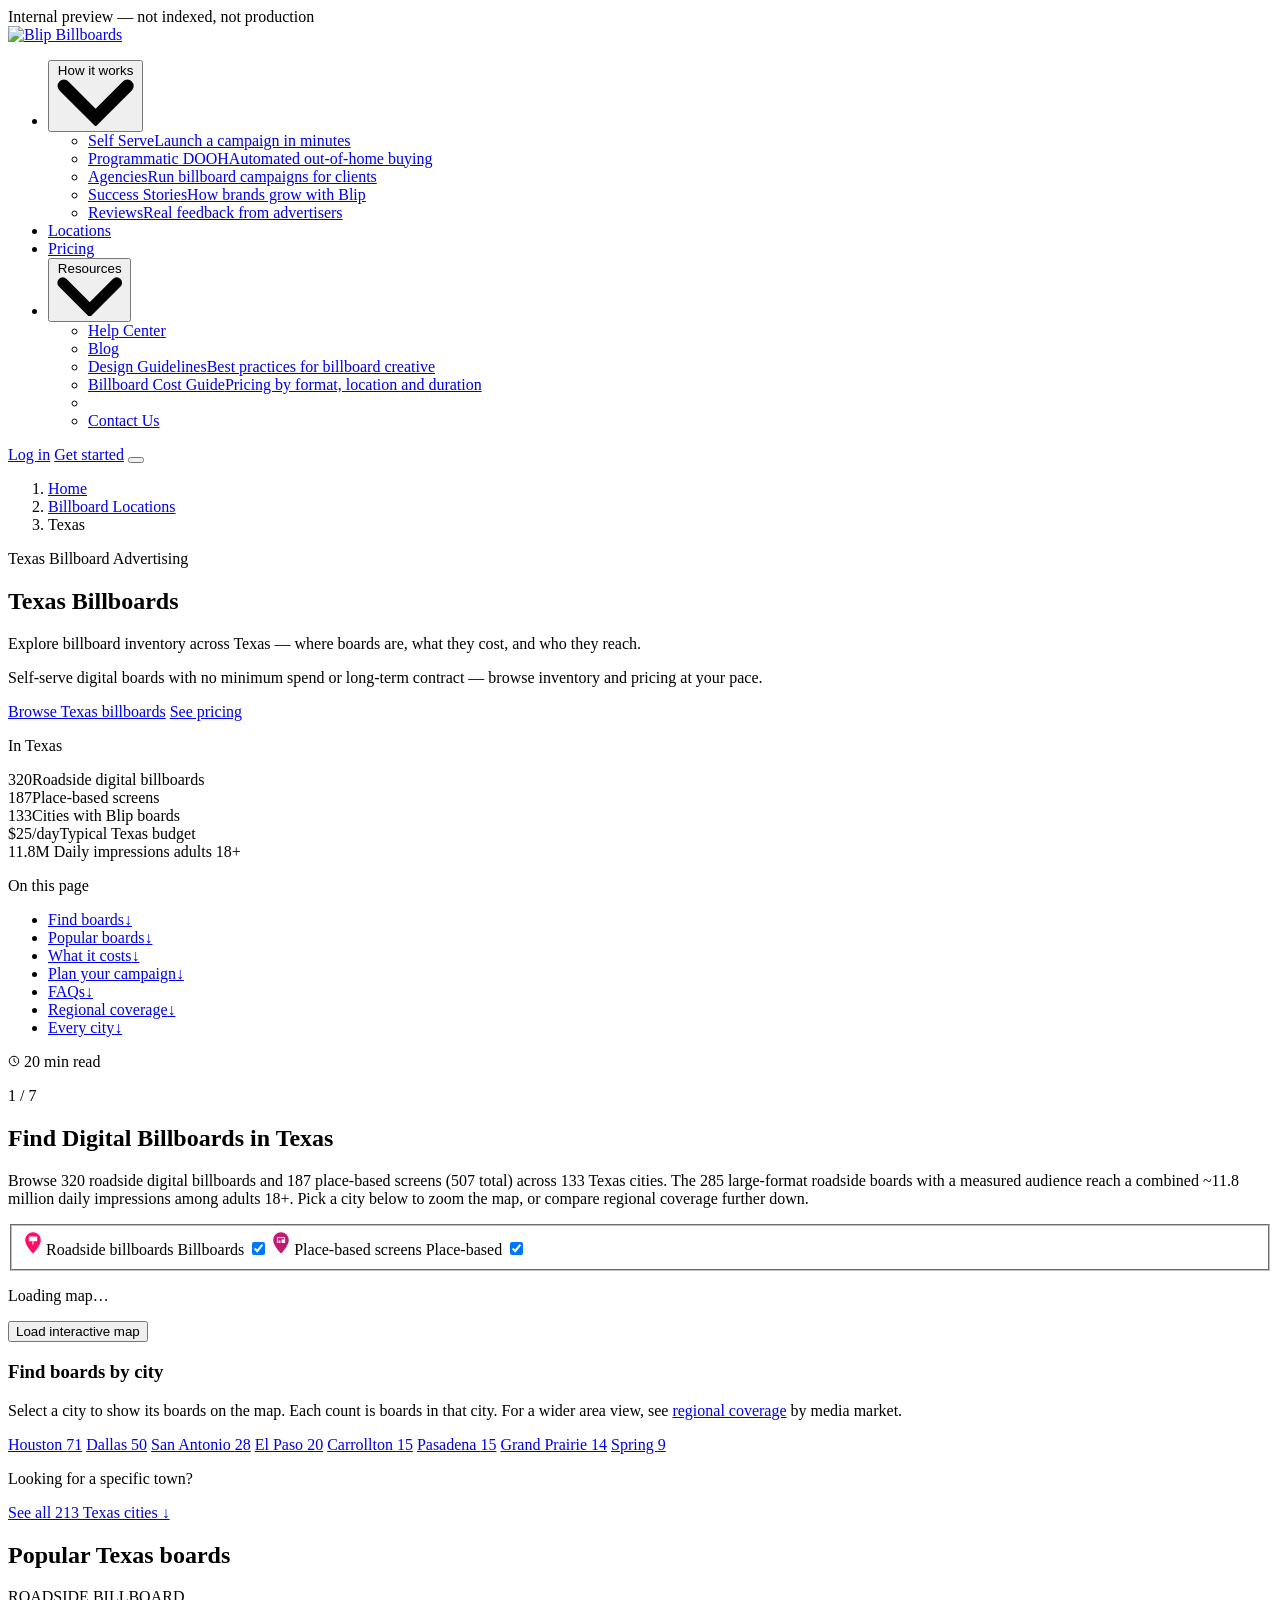
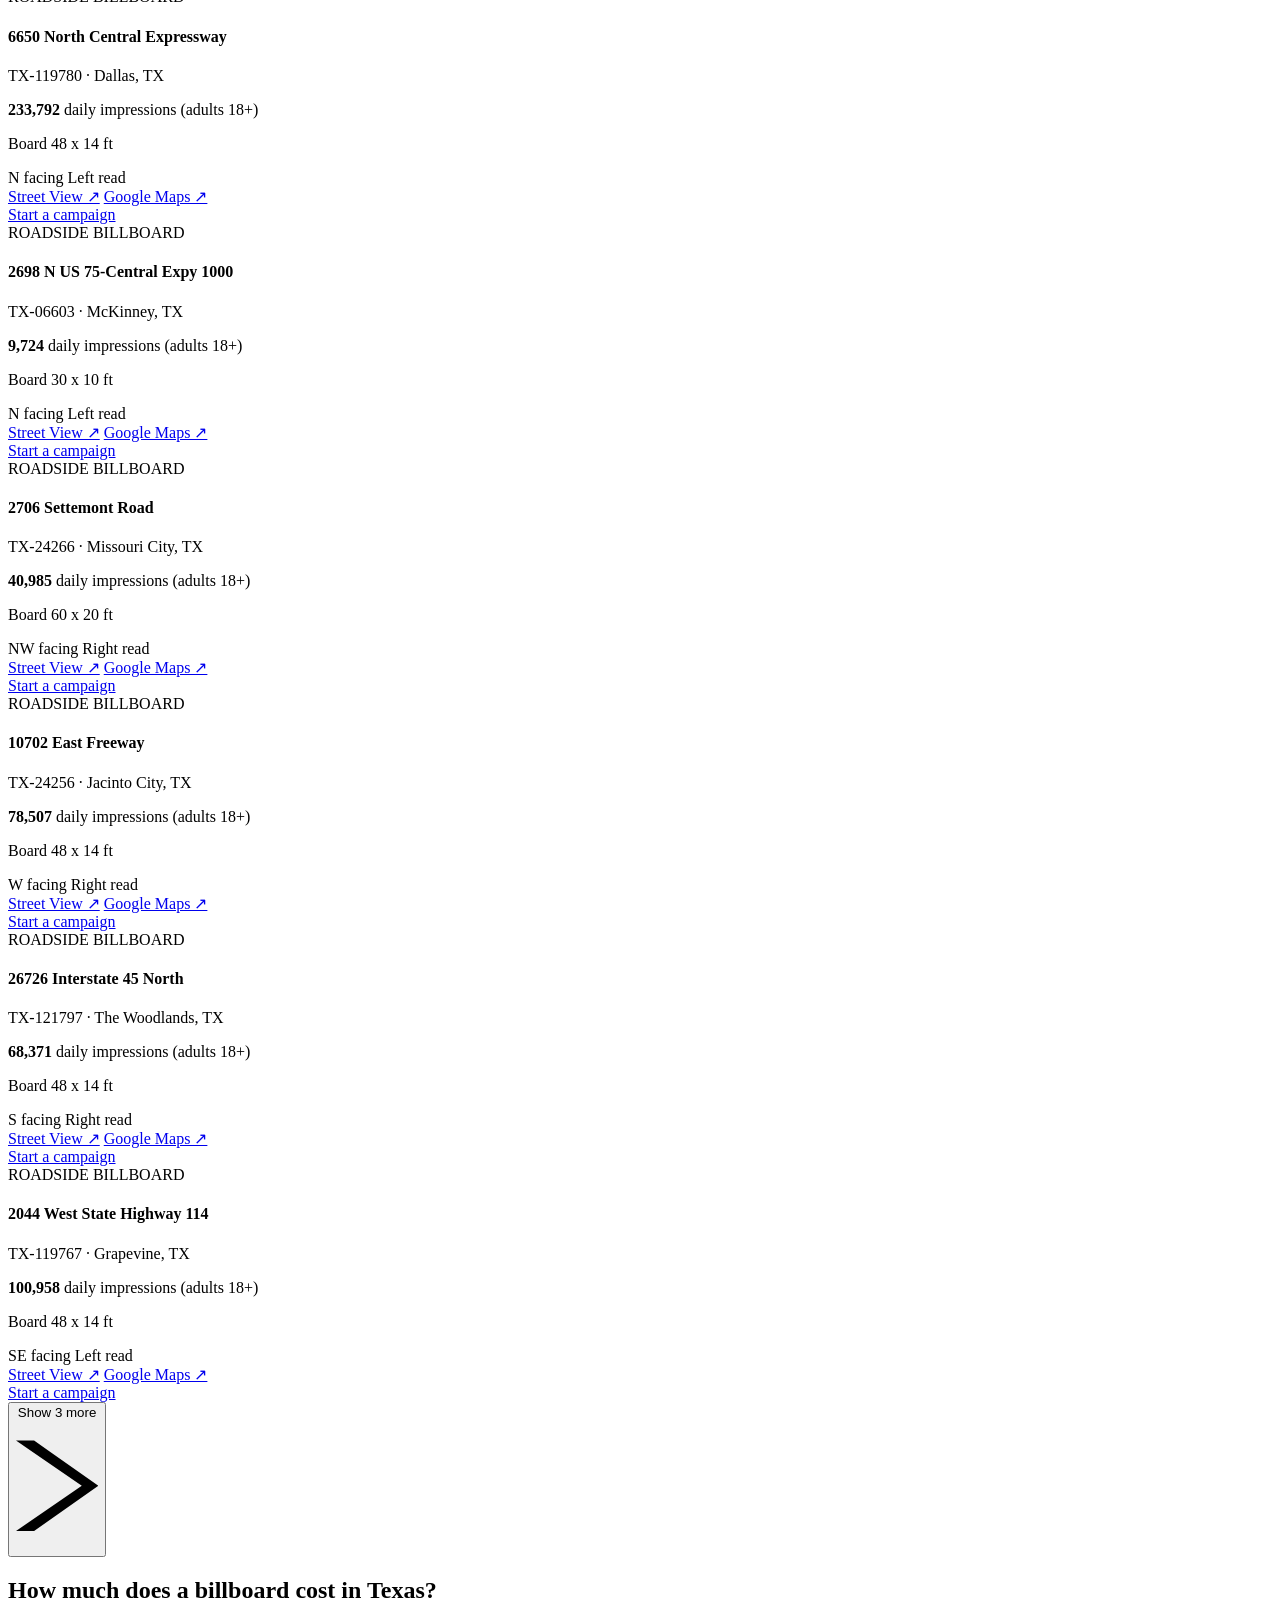
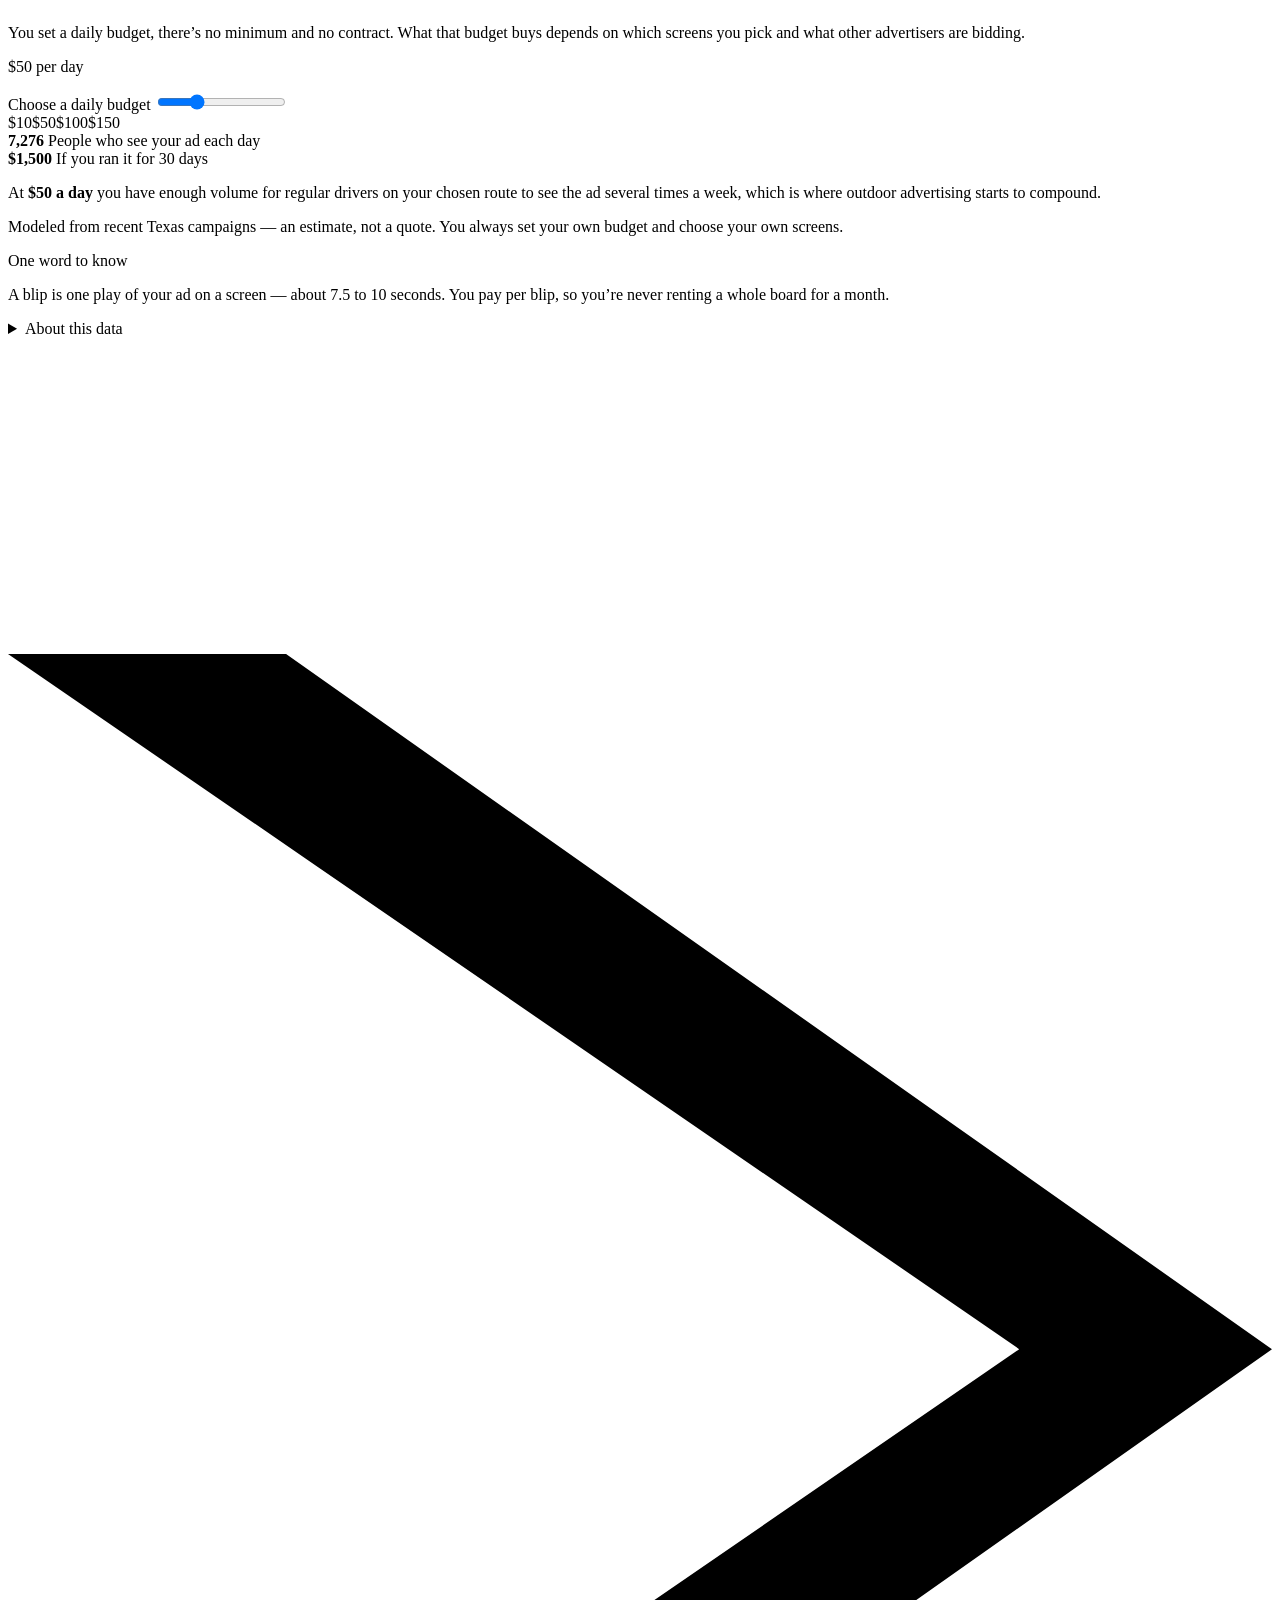
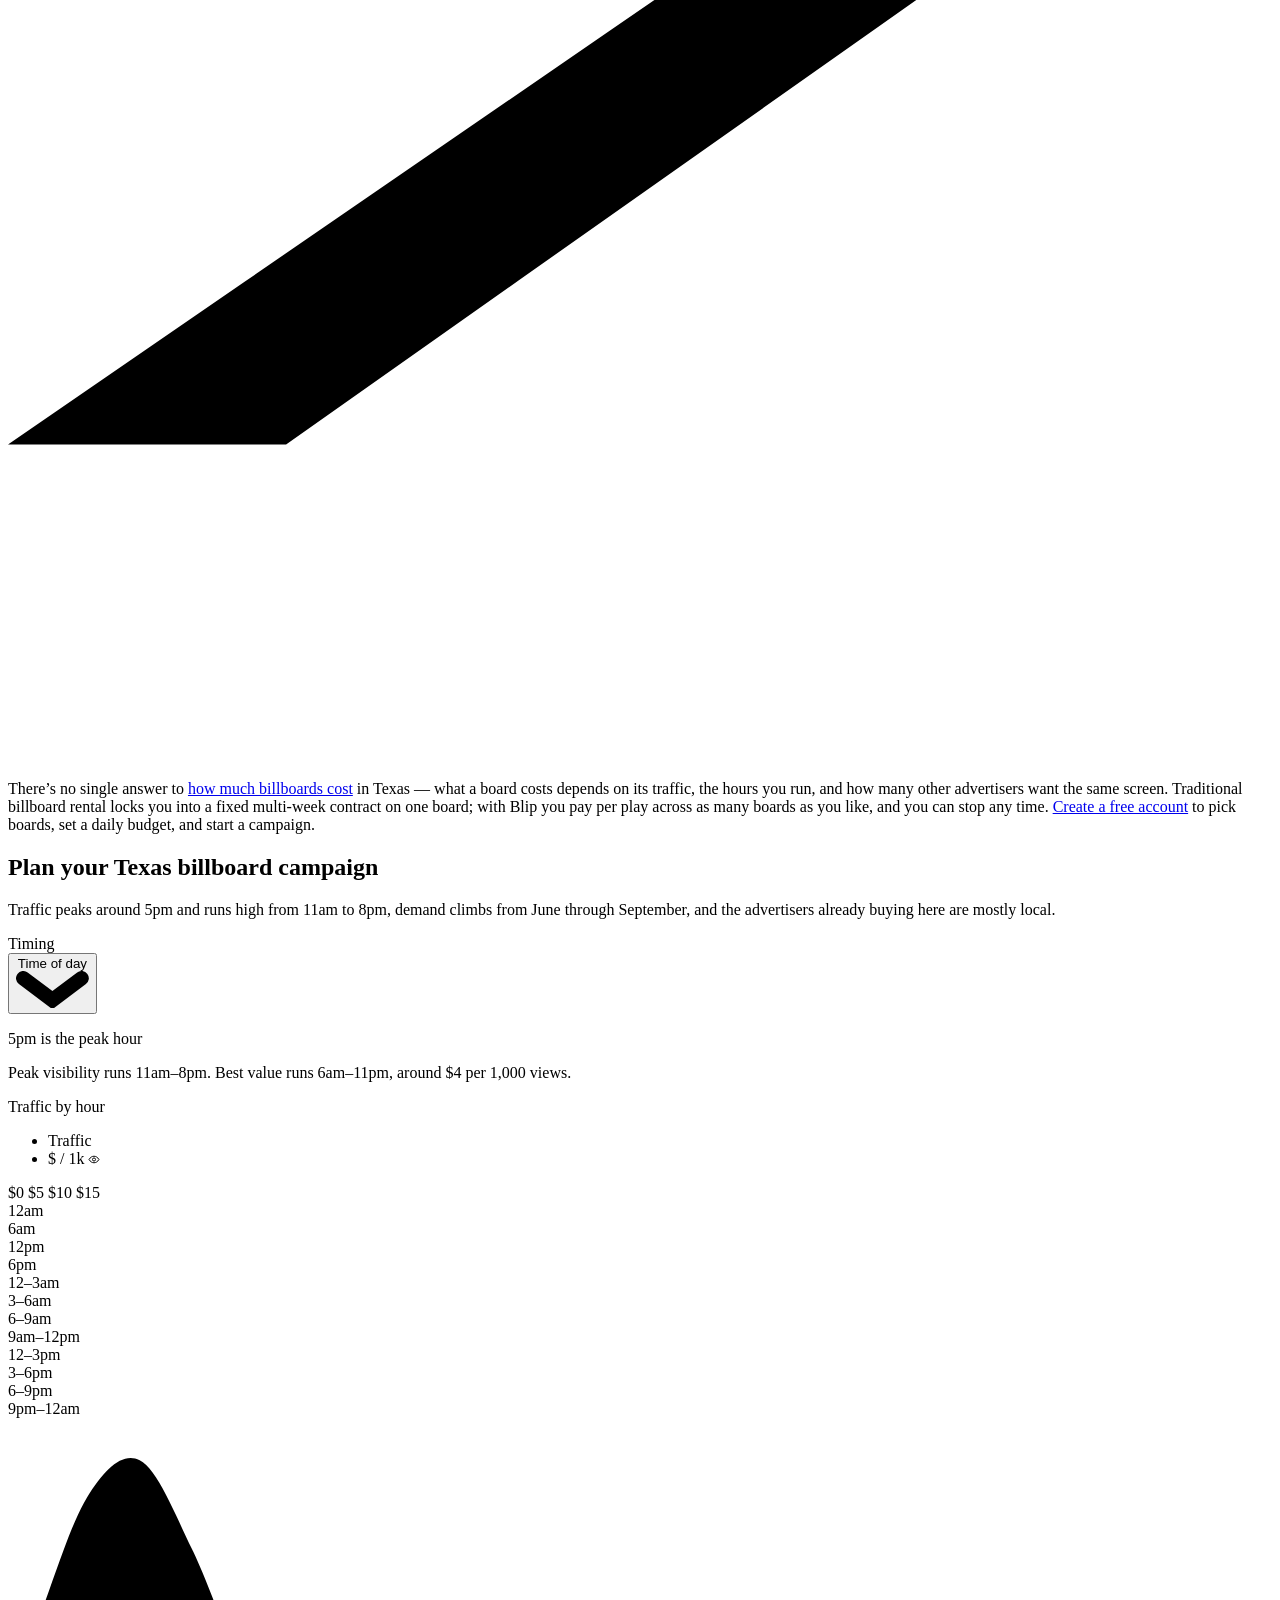
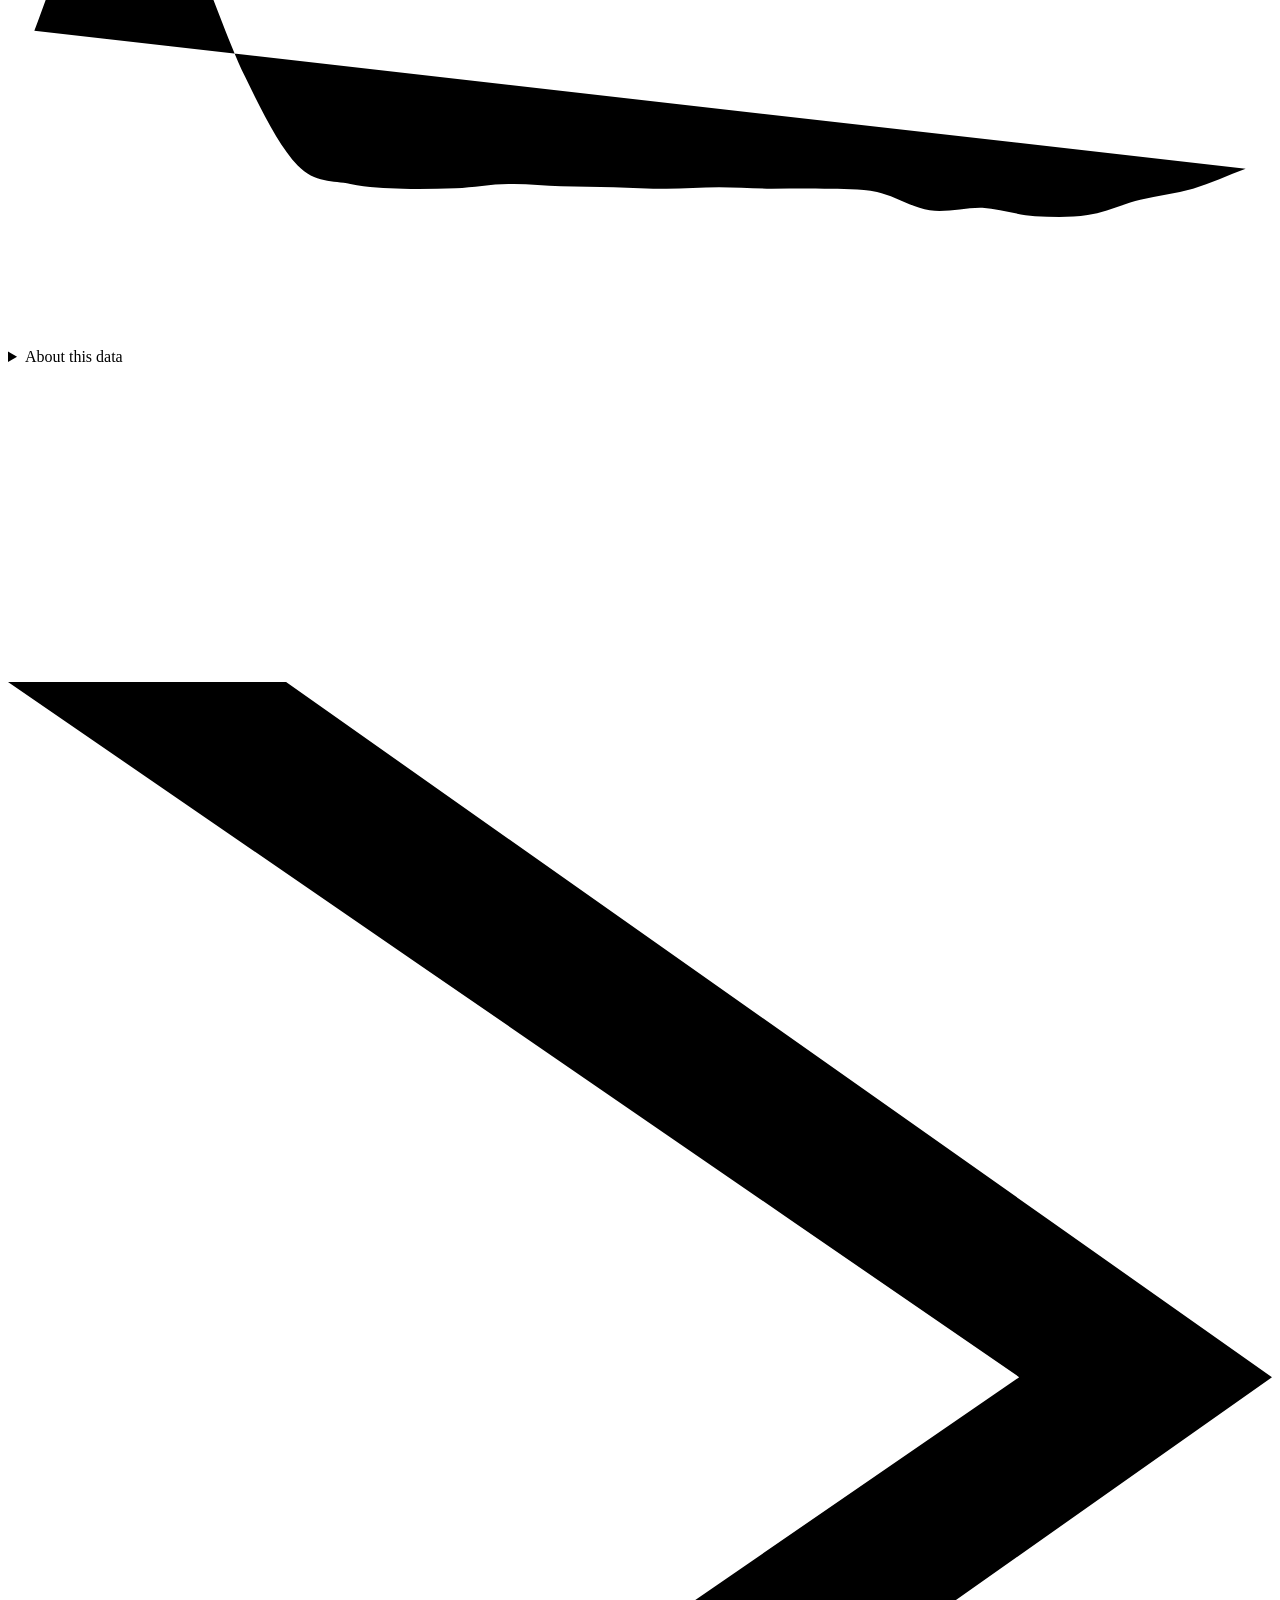
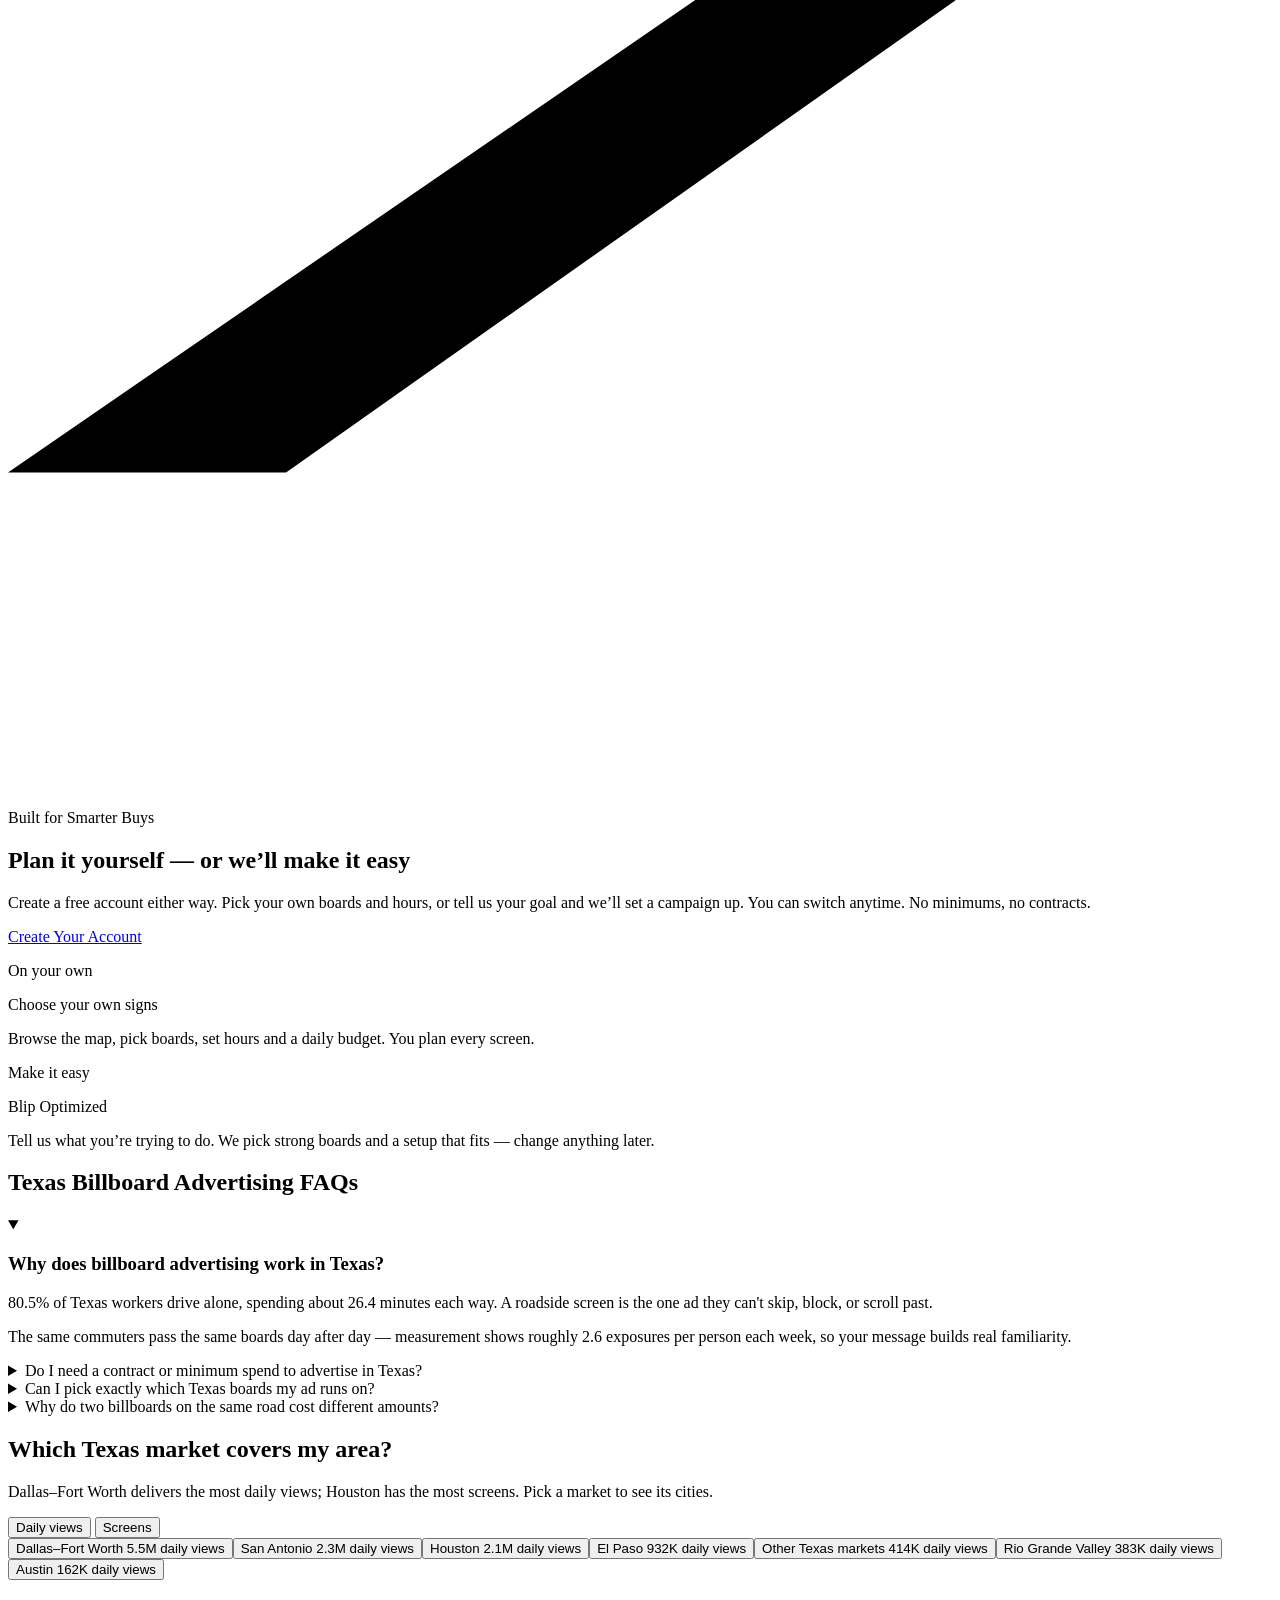
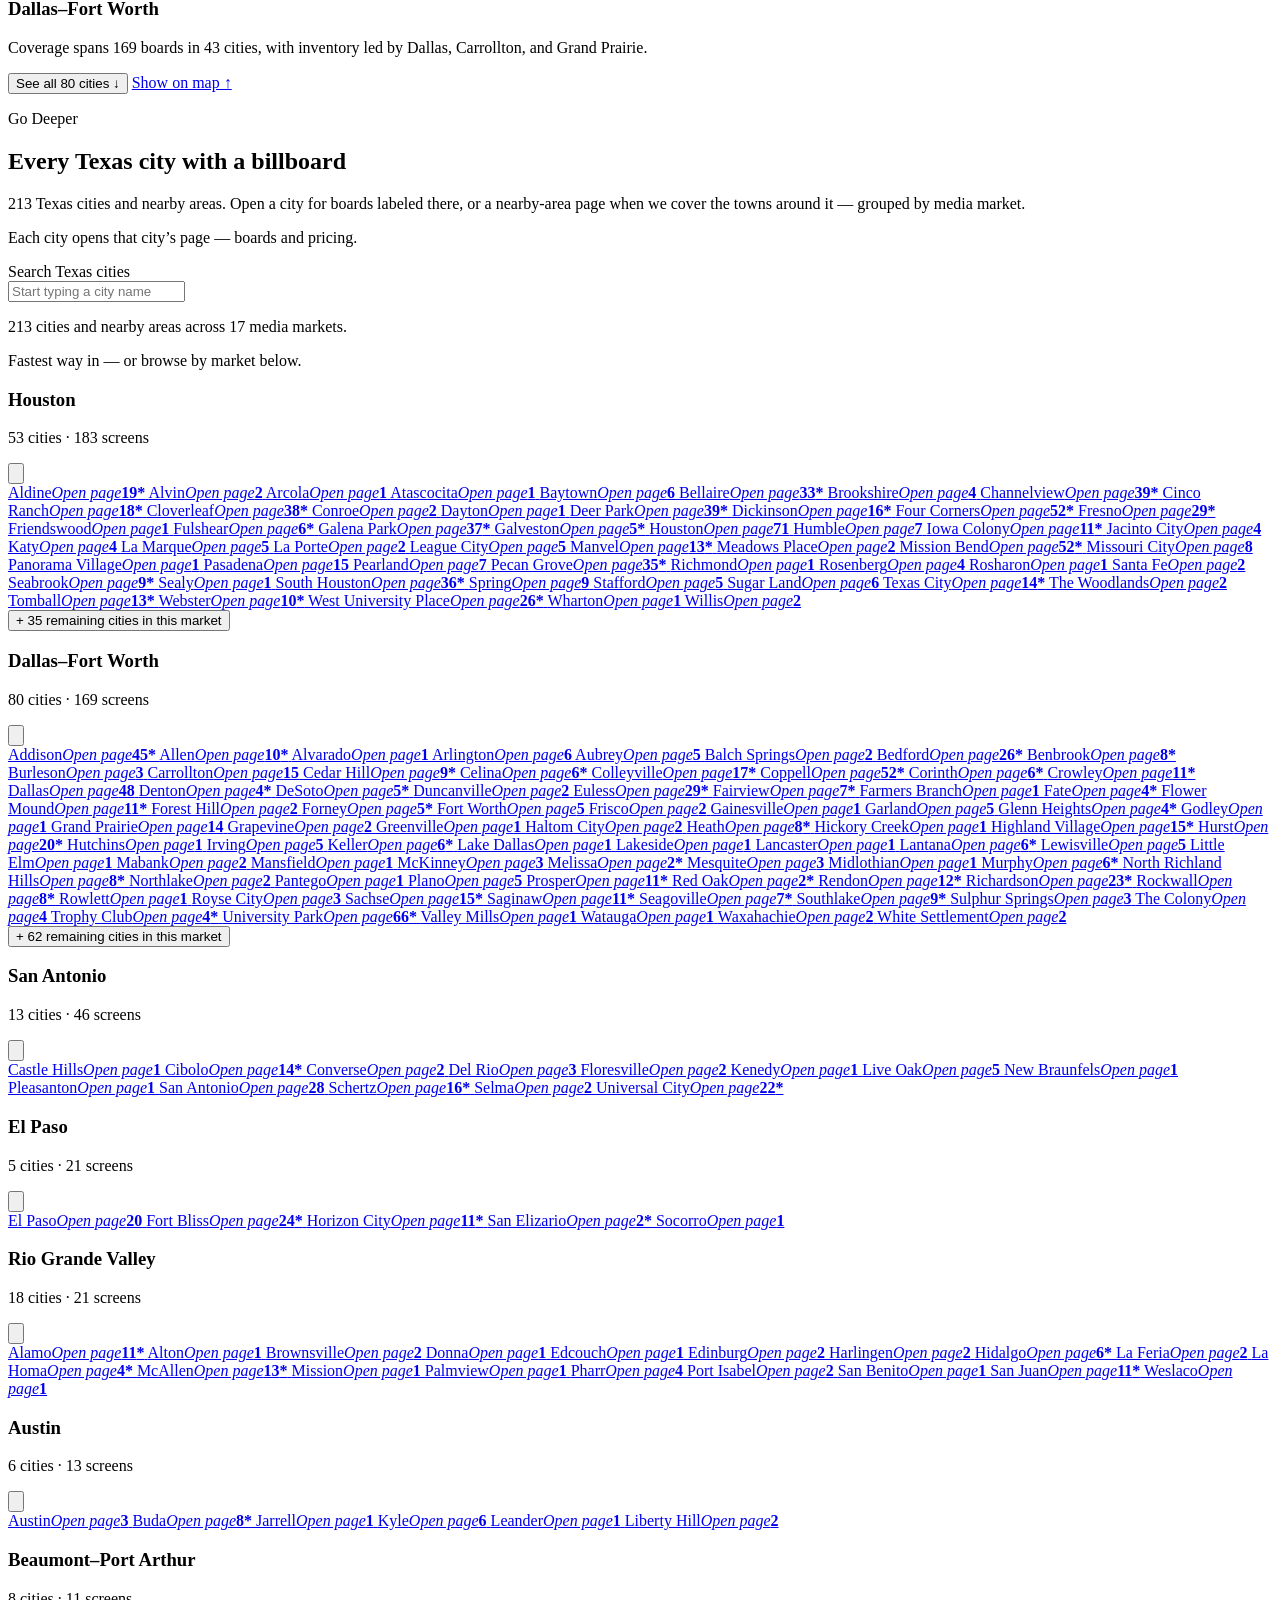
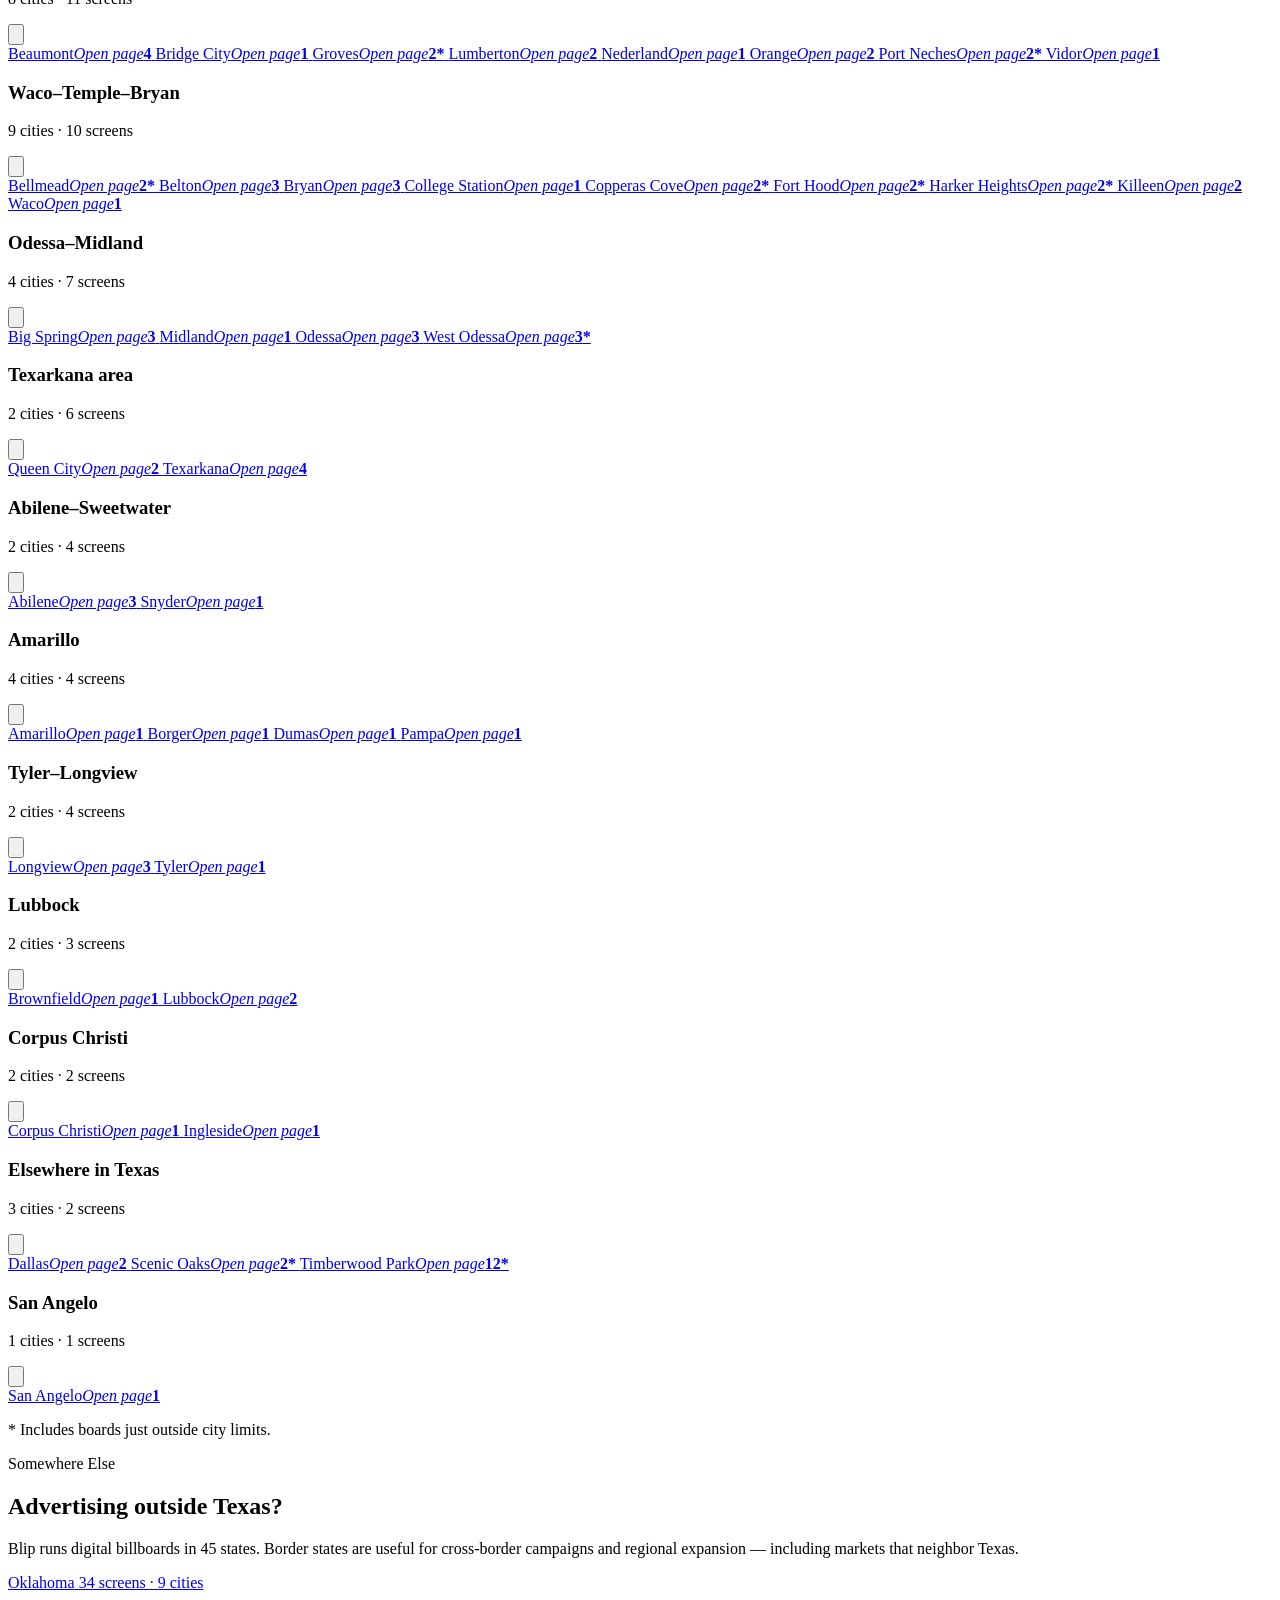
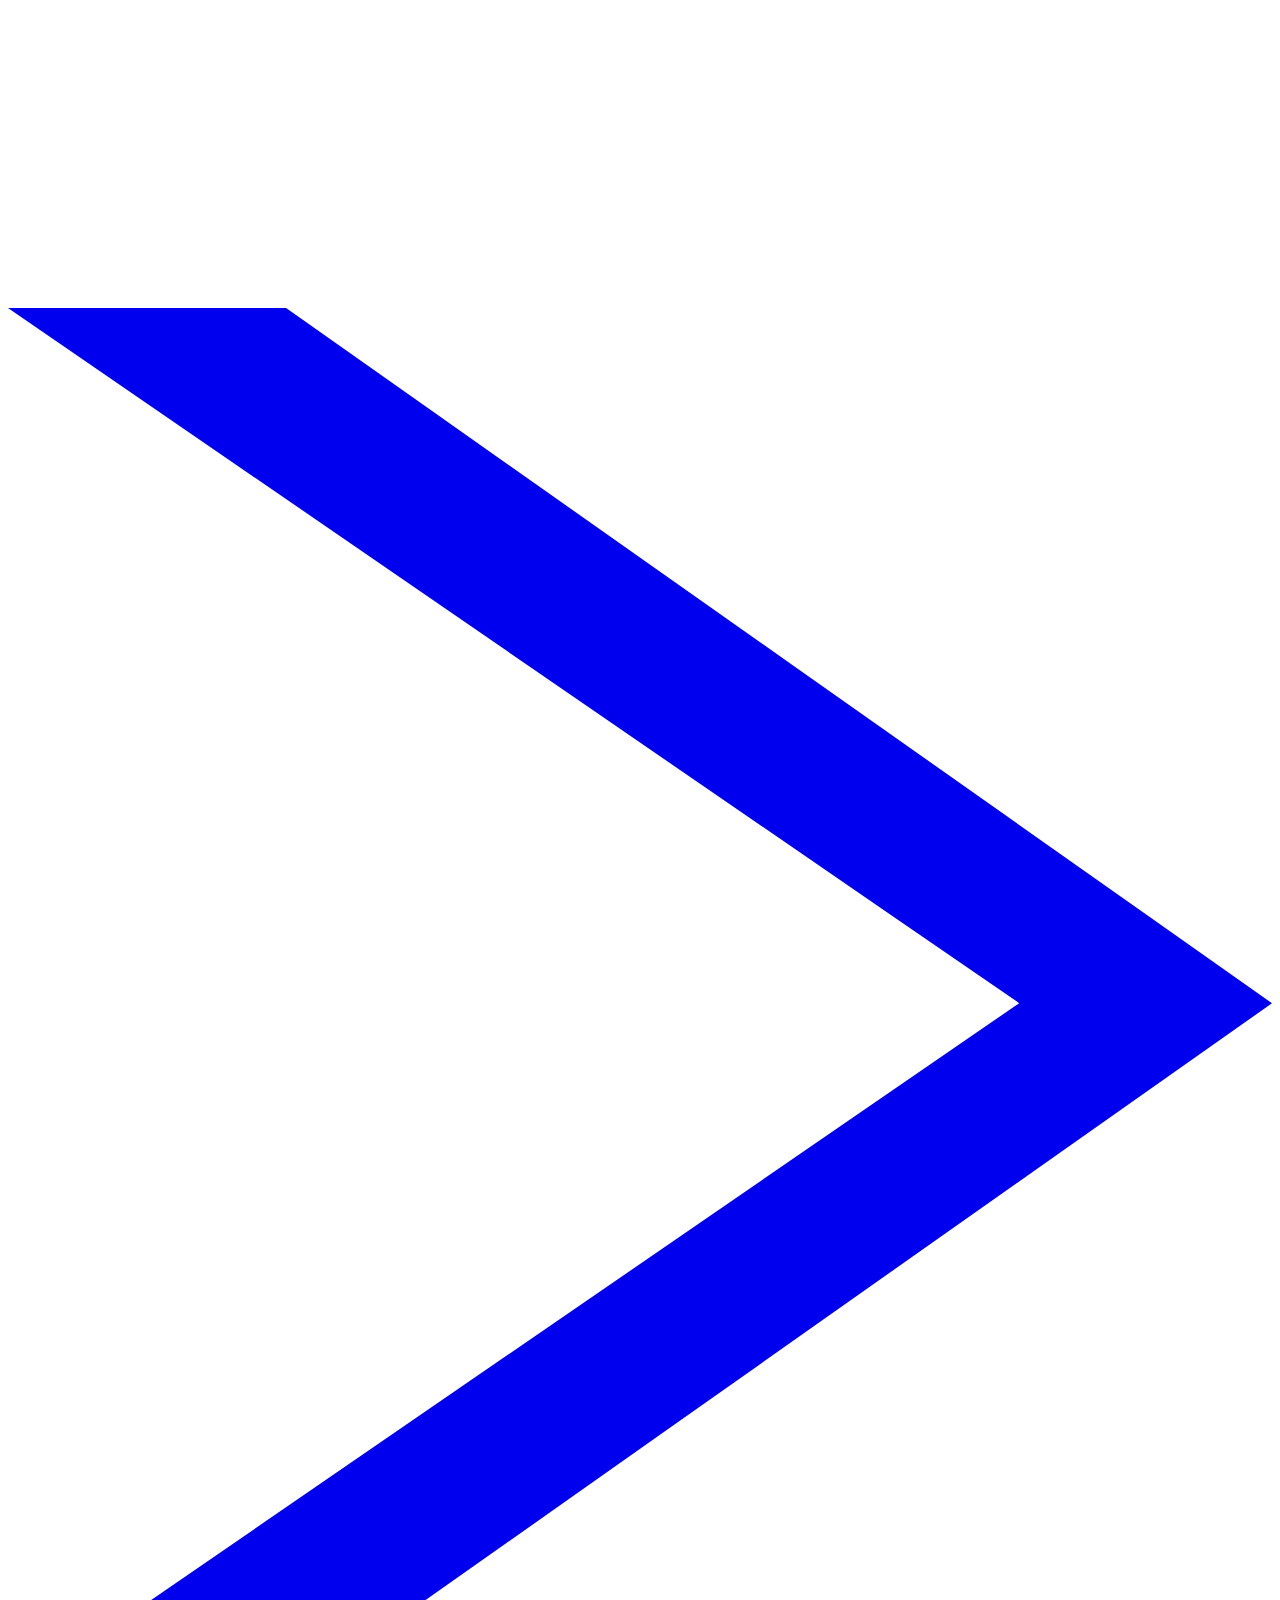
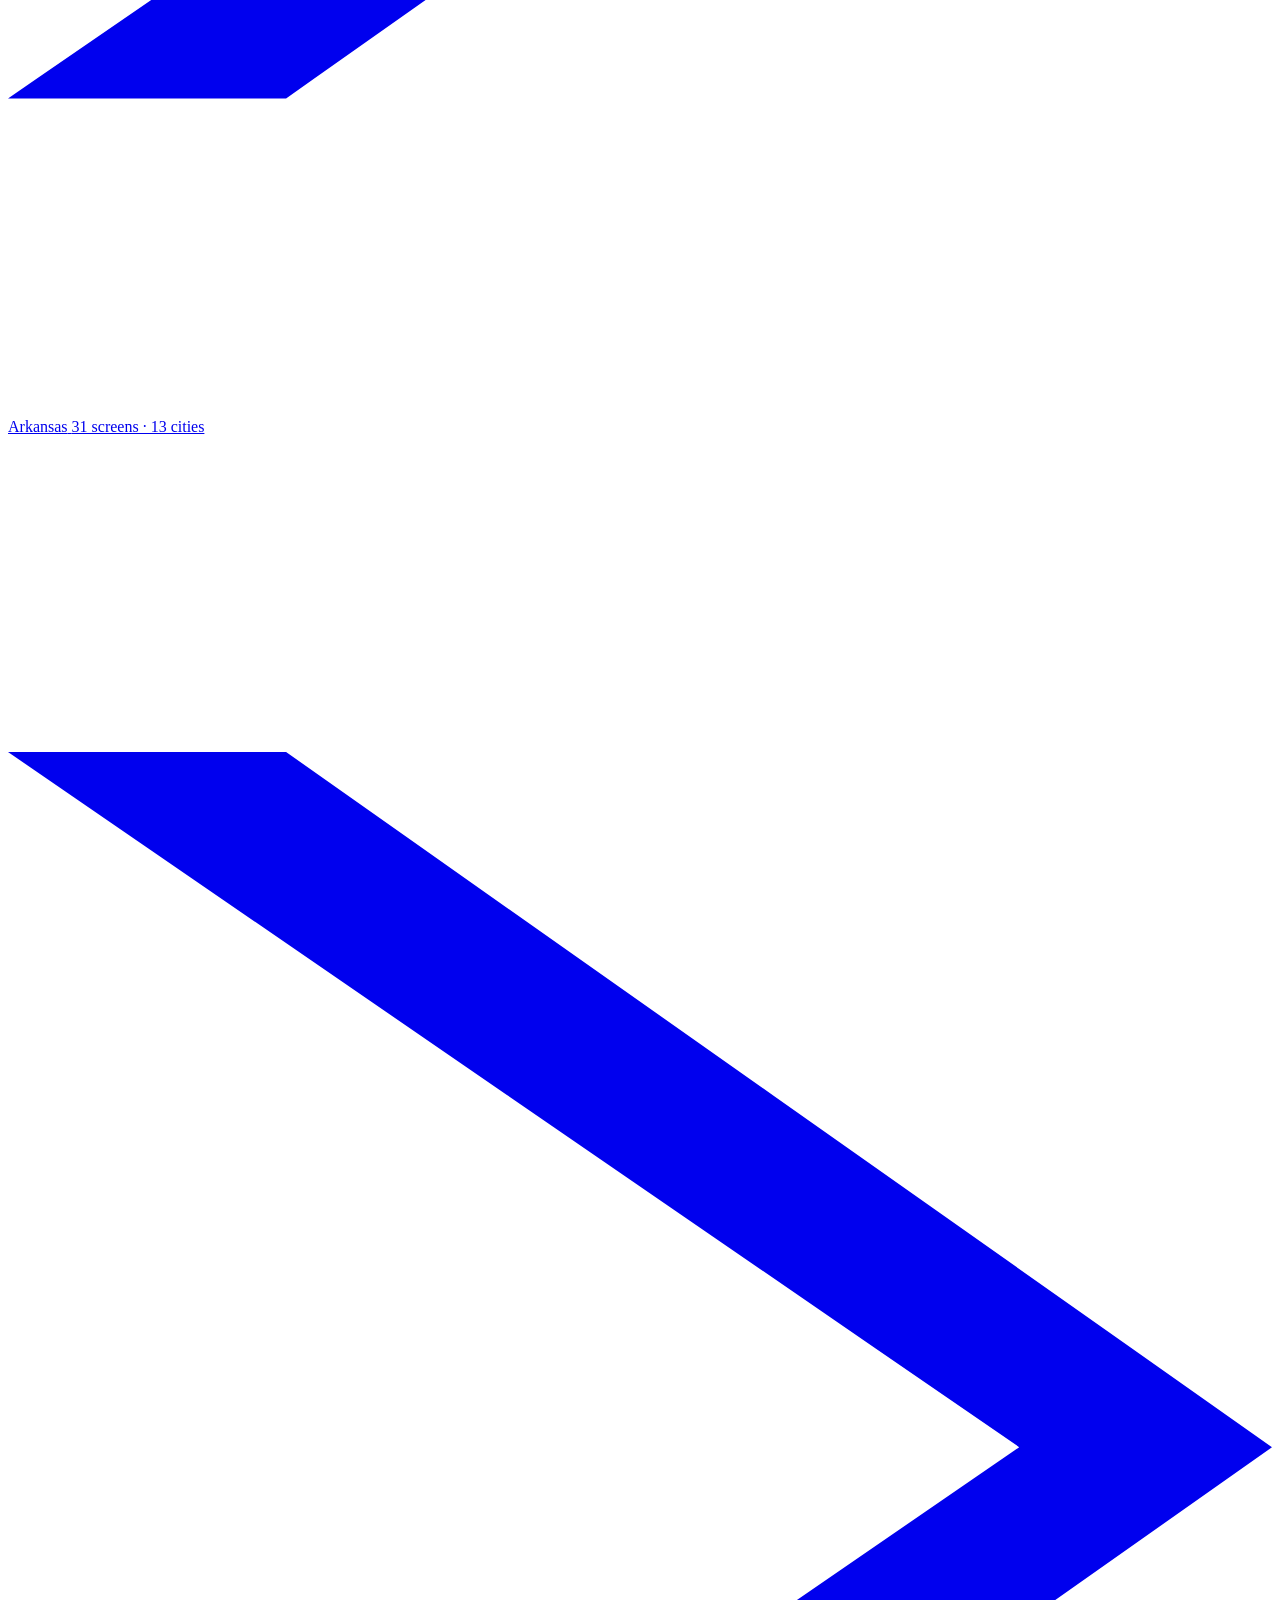
==== commit 1d863326: "Publish regenerated Texas trio AI notes (noindex)" ====
--- a/billboard-locations/texas/index.html
+++ b/billboard-locations/texas/index.html
@@ -858,7 +858,7 @@
           <summary class="disclosure-pill">About this data<span class="disclosure-chev" aria-hidden="true"><svg viewBox="0 0 5 8" aria-hidden="true"><path fill="currentColor" d="M0 1.25L4 4L0 6.75L1.1 6.75L5 4L1.1 1.25Z"/></svg></span></summary>
           <div class="campaign-insight-notes-body">
             <p class="module-lede">
-              For efficient reach, test 7pm within the 11am–8pm period: it pairs the best-value CPM of $4.12 with a later-hour option than the 5pm peak. Set a daily budget around the dayparts you want to compare.
+              For efficient reach, prioritize 7pm, the best-value hour at $4.12 CPM; 5pm is the busiest hour, while 12am has the cheapest individual plays. Use daily-budget scheduling to test the tradeoff.
             </p>
             
             <p class="efficiency-note">Median price of one ad play at 12am is about $0.010 &mdash; about 9x less than a 12pm play, for far lighter traffic.</p>
@@ -943,7 +943,7 @@
           <summary class="disclosure-pill">About this data<span class="disclosure-chev" aria-hidden="true"><svg viewBox="0 0 5 8" aria-hidden="true"><path fill="currentColor" d="M0 1.25L4 4L0 6.75L1.1 6.75L5 4L1.1 1.25Z"/></svg></span></summary>
           <div class="campaign-insight-notes-body">
             <p class="module-lede">
-              Plan tests across the quieter January period and the more active June–September stretch, when observed advertiser demand is 89% above the trough. Use schedule and budget changes to compare those periods; this demand pattern does not establish a price peak.
+              Observed advertiser demand is quietest in January and busiest in June, with a 89% peak-to-trough spread. Plan budget tests around the June–September active stretch, without treating demand as a price forecast.
             </p>
             <p class="body-copy">
               Hour-of-day still matters more for day-to-day buying. Seasonality is the backdrop:
@@ -1129,7 +1129,7 @@
           <summary class="disclosure-pill">About this data<span class="disclosure-chev" aria-hidden="true"><svg viewBox="0 0 5 8" aria-hidden="true"><path fill="currentColor" d="M0 1.25L4 4L0 6.75L1.1 6.75L5 4L1.1 1.25Z"/></svg></span></summary>
           <div class="campaign-insight-notes-body">
             <p class="module-lede">
-              Recent Texas Blip spend was led by Home &amp; local services at 22.3%, ahead of Nonprofits &amp; community at 14.3% and Entertainment &amp; events at 11.1%. This is a view of recent buying activity, not the local economy.
+              Recent Blip spend in Texas was led by Home &amp; local services at 22.3%, ahead of Nonprofits &amp; community at 14.3% and Entertainment &amp; events at 11.1%. These shares describe category mix among 369 advertisers over 365 days.
             </p>
             <p class="body-copy">Use the mix as planning context: categories already spending here are active buyers;
               thinner categories may be an opening.</p>
@@ -1524,7 +1524,7 @@
     <h3 class="markets-detail-title">Dallas–Fort Worth</h3>
     <div class="markets-detail-body">
       
-      <p class="markets-detail-note">Coverage spans 43 cities, with Dallas, Carrollton, and Grand Prairie leading the Dallas–Fort Worth inventory.</p>
+      <p class="markets-detail-note">Coverage spans 169 boards in 43 cities, with inventory led by Dallas, Carrollton, and Grand Prairie.</p>
     </div>
     <div class="markets-detail-actions">
       
@@ -1541,32 +1541,32 @@
     
     <template data-market-detail="618">
       
-      <p class="markets-detail-note">Blip&#39;s largest Texas market by board count, with inventory led by Houston, Pasadena, and Spring.</p>
+      <p class="markets-detail-note">Blip’s largest Texas market by board count spans 183 boards in 31 cities, led by Houston and Pasadena.</p>
     </template>
     
     <template data-market-detail="623">
       
-      <p class="markets-detail-note">Coverage spans 43 cities, with Dallas, Carrollton, and Grand Prairie leading the Dallas–Fort Worth inventory.</p>
+      <p class="markets-detail-note">Coverage spans 169 boards in 43 cities, with inventory led by Dallas, Carrollton, and Grand Prairie.</p>
     </template>
     
     <template data-market-detail="641">
       
-      <p class="markets-detail-note">San Antonio inventory extends across 10 cities and is led by San Antonio, Live Oak, and Del Rio.</p>
+      <p class="markets-detail-note">This market has 46 boards across 10 cities, led by San Antonio with additional inventory in Live Oak and Del Rio.</p>
     </template>
     
     <template data-market-detail="765">
       
-      <p class="markets-detail-note">El Paso inventory is concentrated in El Paso, with additional coverage in Socorro across 2 cities.</p>
+      <p class="markets-detail-note">The 21-board market is concentrated in 2 cities, with El Paso leading and Socorro providing additional coverage.</p>
     </template>
     
     <template data-market-detail="636">
       
-      <p class="markets-detail-note">Rio Grande Valley coverage spans 13 cities, led by Pharr with Brownsville and Edinburg also represented.</p>
+      <p class="markets-detail-note">Coverage extends across 13 cities and 21 boards, led by Pharr with additional inventory in Brownsville and Edinburg.</p>
     </template>
     
     <template data-market-detail="635">
       
-      <p class="markets-detail-note">Austin market inventory spans 5 cities, with boards led by Kyle, Austin, and Liberty Hill.</p>
+      <p class="markets-detail-note">The 13 boards span 5 cities, with inventory led by Kyle and additional boards in Austin and Liberty Hill.</p>
     </template>
     
     
